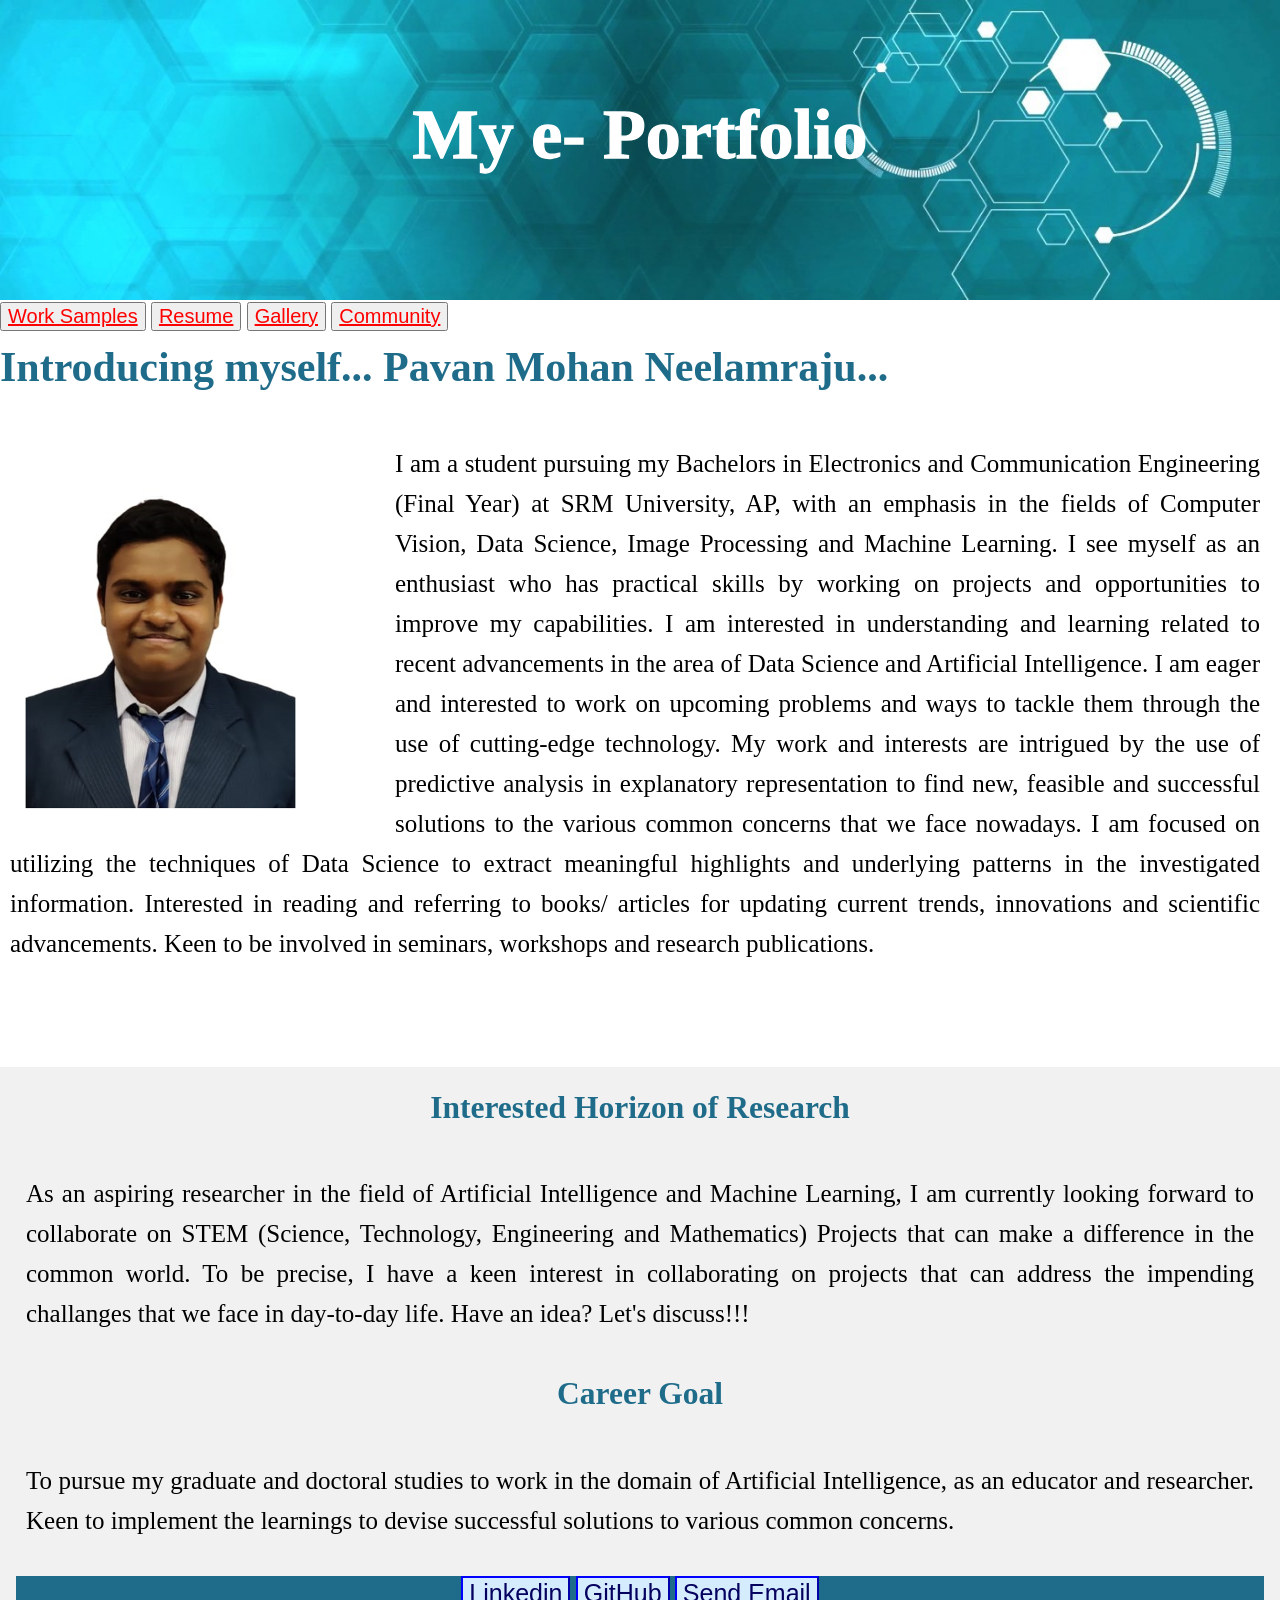
==== index.html @ 048e9ff7 "Add files via upload" ====
<!DOCTYPE html>
<html lang="en">

<head>
    <meta charset="UTF-8">
    <meta http-equiv="X-UA-Compatible" content="IE=edge">
    <meta name="viewport" content="width=device-width, initial-scale=1.0">
    <link rel="stylesheet" href="style.css">
    <title>Home</title>
    <style>
        .float-image{

            float: right;
            margin-left: 20px;
            margin-bottom: 25px;
            padding: 2px;     
            width: 15%;       
        }
    </style>
    
</head>

<body>
    <header>
        <div class="continuous">
            <img src="/images/front.webp" alt="Snow" style=" width: 100%; height: 300px;">
            <div class="text-block">
                <div class="xyz">
                <h1 data-text="My e- Portfolio"style="font-size: 70px; color: white;">My e- Portfolio</h1>
            </div>
            </div>
        </div>
       
            <button>
                <span style="color: seashell;">
                <a href="page2.html" style="color: red; font-size: 20px;">Work Samples</a>
            </span>
            </button>
            <button>
                <span style="color: seashell;">
                    <a href="page3.html" style="color: red; font-size: 20px;">Resume</a>
                </span>
            </button>
            <button>
                <span style="color: seashell;">
                    <a href="page4.html" style="color: red; font-size: 20px;">Gallery</a>
                </span>
            </button>
            <button>
                <span style="color: seashell;">
                    <a href="page5.html" style="color: red; font-size: 20px;">Community</a>
                </span>
            </button>
    </header>
    <!DOCTYPE html>
    <html>
    <head>
    <meta name="viewport" content="width=device-width, initial-scale=1">
    <!DOCTYPE html>
    <html>
    <head>

    <style>
        body {
        margin: 0px;
        text-align: left;
        }
    
        h1 {
        color: rgb(31, 108, 138);
        }
    
        img {
        float: left;
        margin: 0px;
        }
    
        p {
        text-align: justify;
        font-size: 25px;
        padding: 10px
        }
    </style>
    </head>
    <body>
    <h1>Introducing myself... Pavan Mohan Neelamraju...</h1>

    <br>
 
    <div class="square" style="margin-right: 10px;">
        <div>
        <img src=
    "images/Screenshot (419).png" width="395"
    height="395" HSPACE="50"
            alt="Pavan Mohan">
        </div>
        
    <p style="text-align: justify; ">
        I am a student pursuing my Bachelors in Electronics and Communication Engineering (Final Year) at SRM University, AP, with an emphasis in the fields of Computer Vision, Data Science, Image Processing and Machine Learning. I see myself as an enthusiast who has practical skills by working on projects and opportunities to improve my capabilities. I am interested in understanding and learning related to recent advancements in the area of Data Science and Artificial Intelligence. I am eager and interested to work on upcoming problems and ways to tackle them through the use of cutting-edge technology.

        My work and interests are intrigued by the use of predictive analysis in explanatory representation to find new, feasible and successful solutions to the various common concerns that we face nowadays. I am focused on utilizing the techniques of Data Science to extract meaningful highlights and underlying patterns in the investigated information. Interested in reading and referring to books/ articles for updating current trends, innovations and scientific advancements. Keen to be involved in seminars, workshops and research publications.
        </p>
    
    </div>
    </body>
    </html>
        
</main>

<br>
<br>


    <footer class='card'>

        <div class="card-body">

            <h2 style="color: rgb(31, 108, 138); font-weight:700">Interested Horizon of Research</h2>
          <p> As an aspiring researcher in the field of Artificial Intelligence and Machine Learning, I am currently looking forward to collaborate on STEM (Science, Technology, Engineering and Mathematics) Projects that can make a difference in the common world. To be precise, I have a keen interest in collaborating on projects that can address the impending challanges that we face in day-to-day life. Have an idea? Let's discuss!!!</p>
        
        
          </div>

          <div class="card-body" >

            <h2 style="color: rgb(31, 108, 138); font-weight:700">Career Goal</h2>
          <p style="color: rgb(0, 0, 0); "> To pursue my graduate and doctoral studies to work in the domain of Artificial Intelligence, as an educator and researcher. Keen to implement the learnings to devise successful solutions to various common concerns.</p>
        
        
          </div>

        <section>
            <div class="last">
                <div class="buttons">
                    <button style="background: rgb(213, 236, 255);font-size: 25px; border-color: blue">
                        <a href = "https://www.linkedin.com/in/npm/" target="_blank" style="color: rgb(6, 0, 95); font-size: 25px; ">Linkedin</a>
                    </button>
                    <button style="background: rgb(213, 236, 255);font-size: 25px; border-color: blue">
                        <a href = "https://github.com/PavanMohanN" target="_blank" style="color: rgb(6, 0, 95); font-size: 25px;" >GitHub</a>
                    </button>
                    <button style="background: rgb(213, 236, 255);font-size: 25px; border-color: blue">
                        <a href = "mailto: npavanmohan3@gmail.com" style="color: rgb(6, 0, 95); font-size: 25px;">Send Email</a>
                    </button>
                
            </div>
          </section>
      
    </div>
    </footer>
</body>

</html>
---- style.css ----
.description-container
{
    max-width: 1400px;
    margin: 40px auto 20px;
    margin-top: 100px;
    margin-bottom: 45px;
}


.description-container .floating-image.right
{
    float: right;
    margin-left: 100px;
    margin-bottom: 240px;
}

.a{
margin-top: 45px;
background-color: rgb(255, 255, 255);
margin-bottom: 30px;
position: relative;
}



.buttons {
    width:100%;
    text-align:center;
   }
   .buttons > div {
    width: calc(100% / 6);  
    display: inline-block;
    vertical-align: top;   
    border:1px solid red;
    text-align:justify;
    margin:10%;    
    padding:20px;
   }

   .continous {
    position:absolute;
  }



  .xyz
  {
    position: absolute;
    top: 15%;
    left: 50%;
    transform: translate(-50%, -50%);
    color: rgb(11, 0, 110);
    -webkit-text-stroke: 0.1vw;
  }

.name {
  background-color: rgb(255, 255, 255);
  display: flex;
  height: 100%;
  width: 100%;
  padding: 1rem;
  justify-content: center;
  align-items: center;
}

.name {
  
  text-shadow: 4px 4px 0px #c0bebe;
  mix-blend-mode: screen;
  animation: fadeIn 2.5s linear forwards;
}

@keyframes fadeIn {
    0% {
        opacity: 0
    }

    100% {
        opacity: 1;
    }
}


.last{
  background-color: rgb(31, 108, 138);
}

:root {
    --clr-primary-200: rgba(0, 134, 187, 0.938);
    --clr-primary-400: white;
  
    --clr-neutral-100: #fff;
    --clr-neutral-900: #222c2a;
  
 
  }

    *,
  *::before,
  *::after {
    box-sizing: border-box;
  }

  body {
  
    font-weight: 400;
    font-size: 1.3125rem;
    line-height: 1.6;
    background-image: url("abc");
  }

  body,
  h1,
  h2,
  h3,
  p {
    margin: 0;
  }

  h2,
  h3,
  p {
    margin-bottom: 1em;
  }

  img {
    display: block;
    max-width: 100%;
  }
  .text-center {
    text-align: center;
  }

  .container {
    margin-inline: auto;
    width: min(90%, 70.5rem);
  }
  .split {
    display: flex;
    flex-direction: column;
  }

  @media (min-width: 40em) {
    .split {
      flex-direction: row;
    }
  
    .split > * {
      flex-basis: 100%;
    }
  
    .split > * + * {
      margin-left: 2em;
    }
  }

  .container--narrow {
    max-width: 34rem;
  }

  .card {
    box-shadow: 10 4px 8px 0px rgba(0, 0, 0, 0.2); /* this adds the "card" effect */
    padding: 16px;
    text-align: center;
    background-color: #f1f1f1;
  }
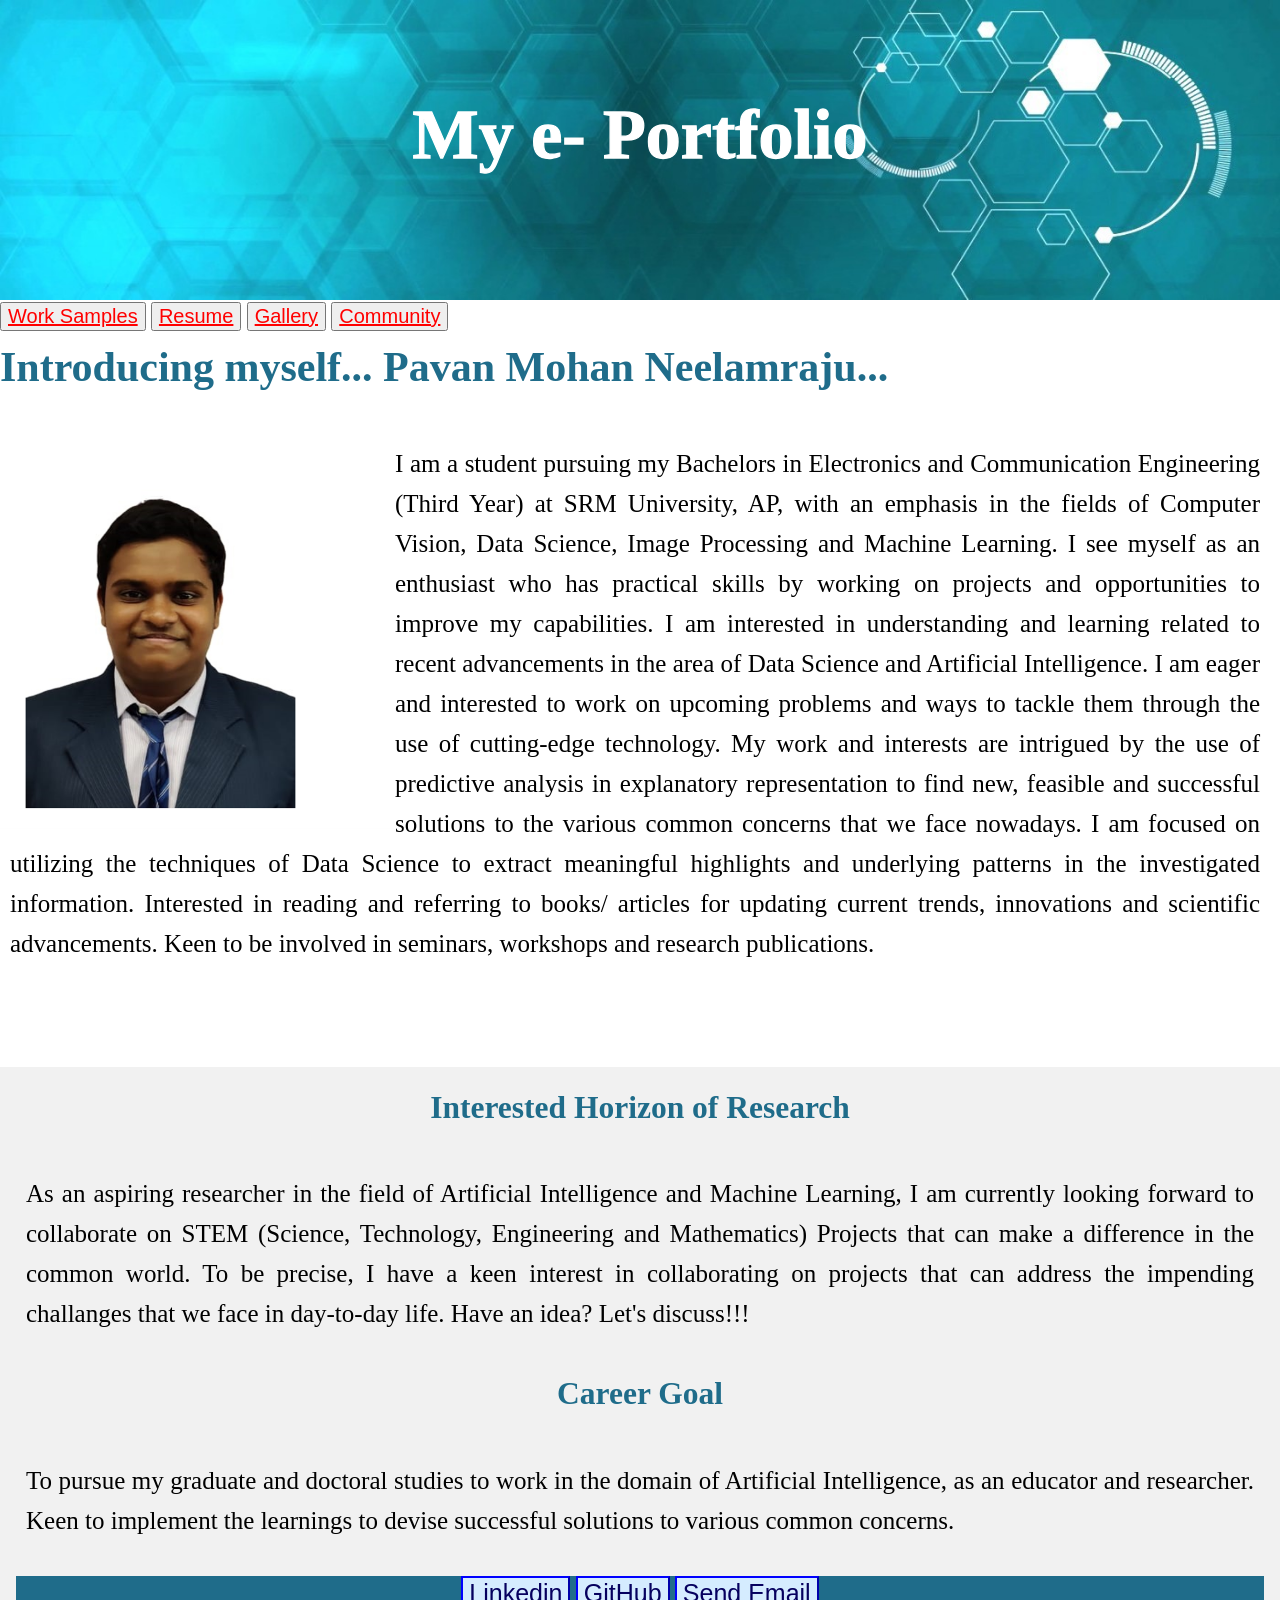
==== commit 8534af83: "Update index.html" ====
--- a/index.html
+++ b/index.html
@@ -96,7 +96,7 @@
         </div>
         
     <p style="text-align: justify; ">
-        I am a student pursuing my Bachelors in Electronics and Communication Engineering (Final Year) at SRM University, AP, with an emphasis in the fields of Computer Vision, Data Science, Image Processing and Machine Learning. I see myself as an enthusiast who has practical skills by working on projects and opportunities to improve my capabilities. I am interested in understanding and learning related to recent advancements in the area of Data Science and Artificial Intelligence. I am eager and interested to work on upcoming problems and ways to tackle them through the use of cutting-edge technology.
+        I am a student pursuing my Bachelors in Electronics and Communication Engineering (Third Year) at SRM University, AP, with an emphasis in the fields of Computer Vision, Data Science, Image Processing and Machine Learning. I see myself as an enthusiast who has practical skills by working on projects and opportunities to improve my capabilities. I am interested in understanding and learning related to recent advancements in the area of Data Science and Artificial Intelligence. I am eager and interested to work on upcoming problems and ways to tackle them through the use of cutting-edge technology.
 
         My work and interests are intrigued by the use of predictive analysis in explanatory representation to find new, feasible and successful solutions to the various common concerns that we face nowadays. I am focused on utilizing the techniques of Data Science to extract meaningful highlights and underlying patterns in the investigated information. Interested in reading and referring to books/ articles for updating current trends, innovations and scientific advancements. Keen to be involved in seminars, workshops and research publications.
         </p>
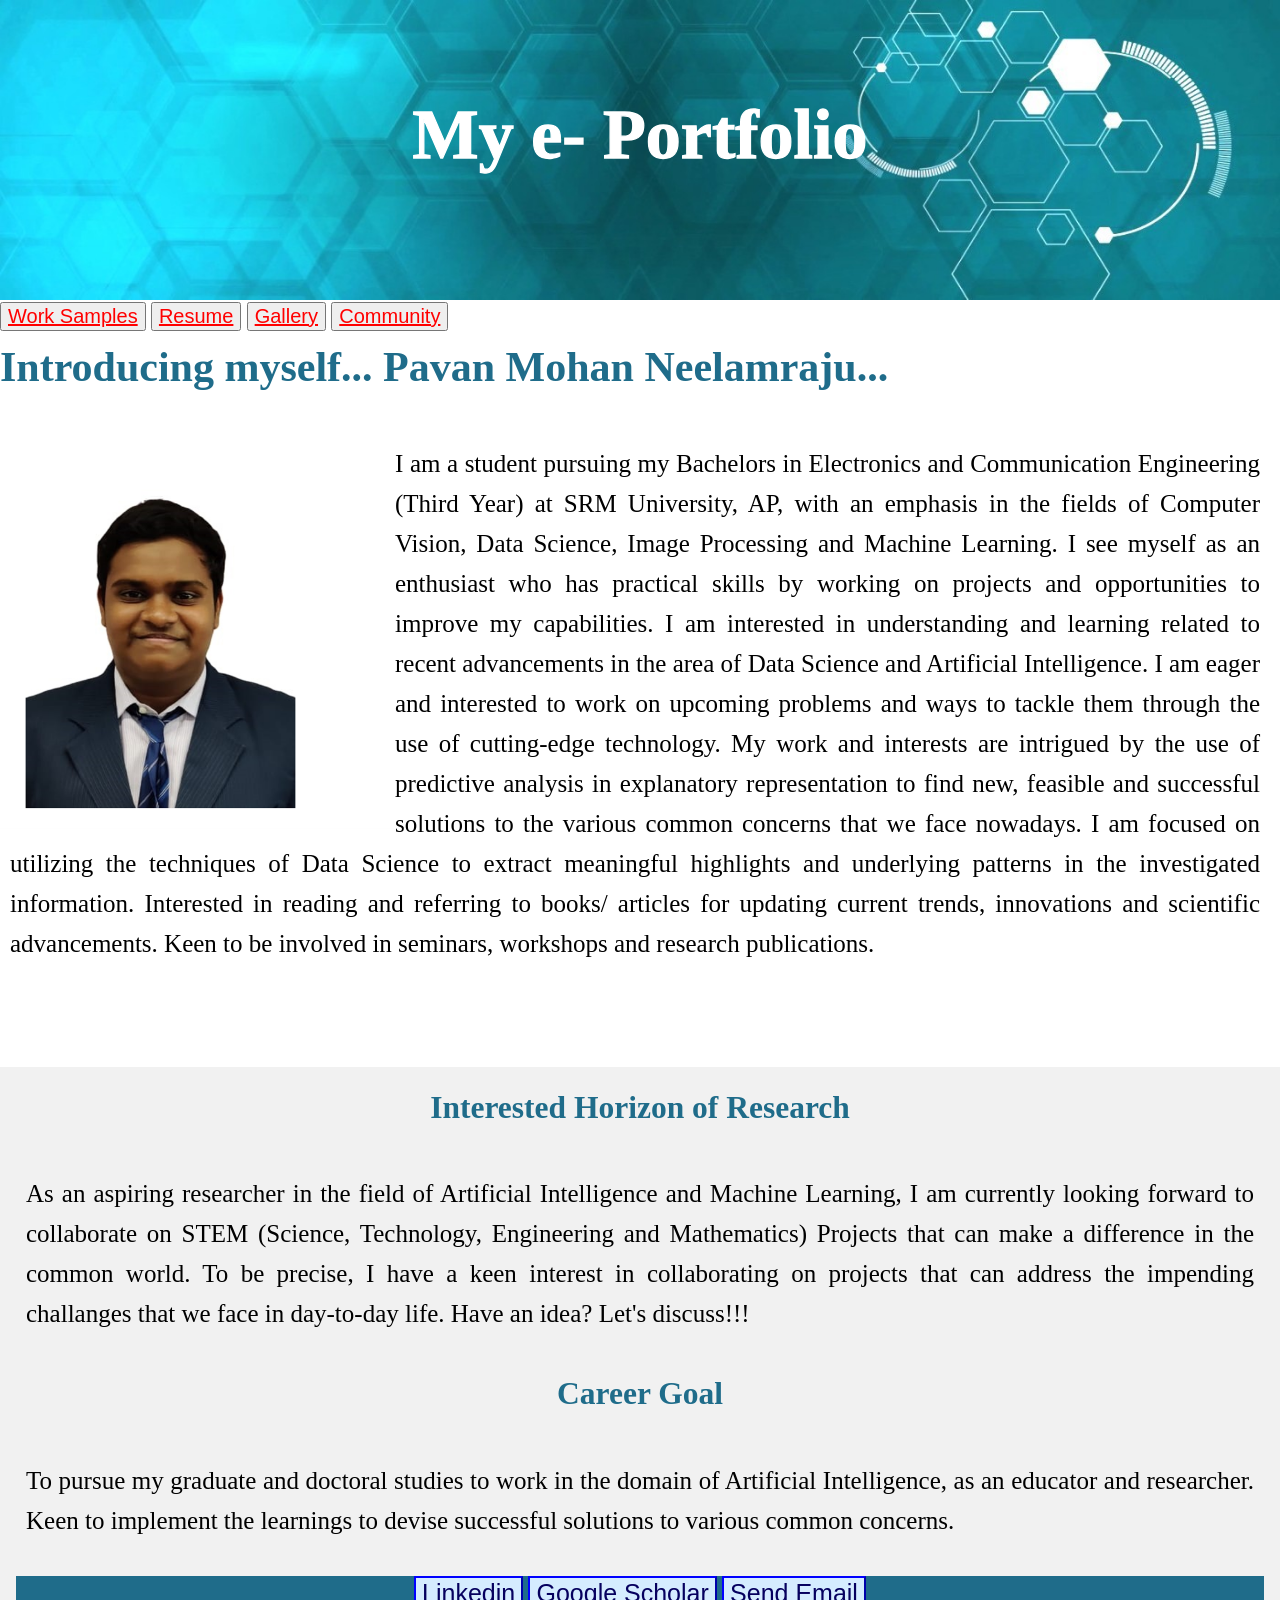
==== commit 2f1b42b0: "Update index.html" ====
--- a/index.html
+++ b/index.html
@@ -136,7 +136,7 @@
                         <a href = "https://www.linkedin.com/in/npm/" target="_blank" style="color: rgb(6, 0, 95); font-size: 25px; ">Linkedin</a>
                     </button>
                     <button style="background: rgb(213, 236, 255);font-size: 25px; border-color: blue">
-                        <a href = "https://github.com/PavanMohanN" target="_blank" style="color: rgb(6, 0, 95); font-size: 25px;" >GitHub</a>
+                        <a href = "https://scholar.google.com/citations?user=yuekgfEAAAAJ&hl=en" target="_blank" style="color: rgb(6, 0, 95); font-size: 25px;" >Google Scholar</a>
                     </button>
                     <button style="background: rgb(213, 236, 255);font-size: 25px; border-color: blue">
                         <a href = "mailto: npavanmohan3@gmail.com" style="color: rgb(6, 0, 95); font-size: 25px;">Send Email</a>
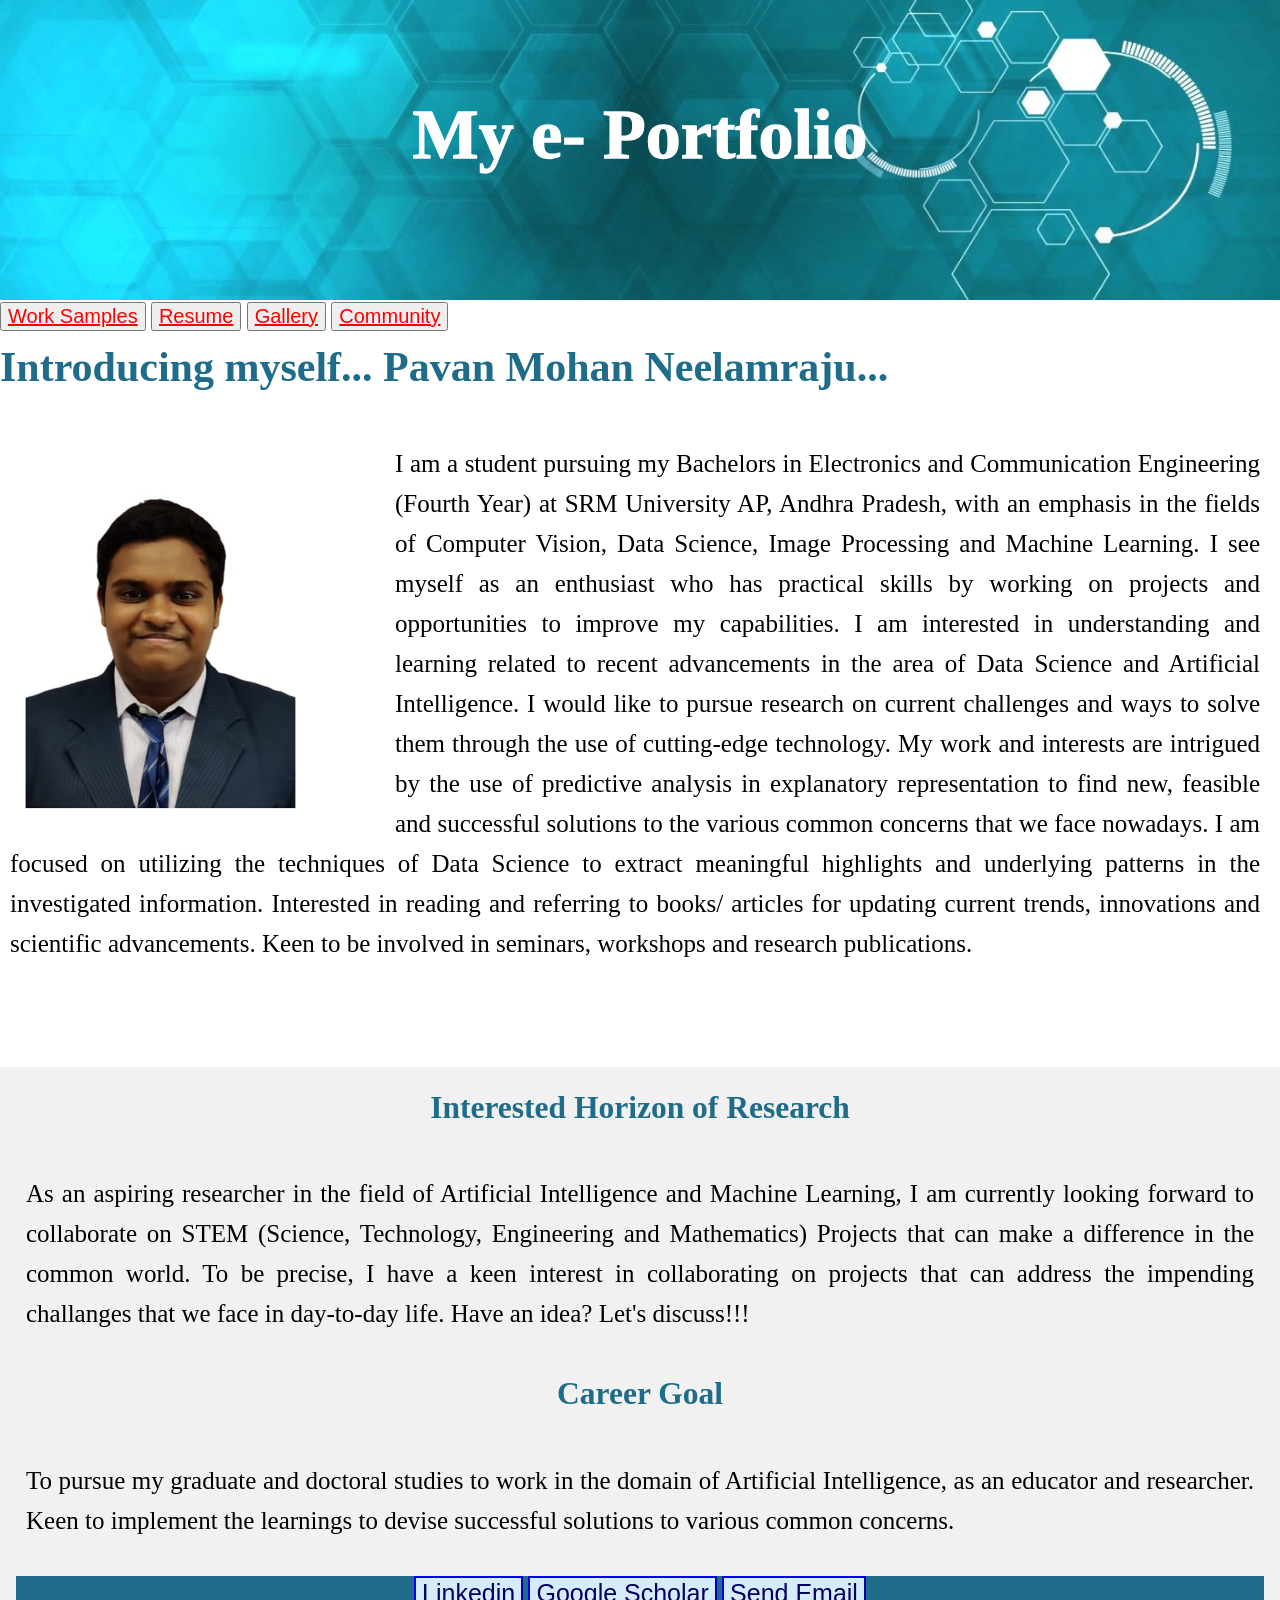
==== commit d9a190f0: "Update index.html" ====
--- a/index.html
+++ b/index.html
@@ -96,9 +96,7 @@
         </div>
         
     <p style="text-align: justify; ">
-        I am a student pursuing my Bachelors in Electronics and Communication Engineering (Third Year) at SRM University, AP, with an emphasis in the fields of Computer Vision, Data Science, Image Processing and Machine Learning. I see myself as an enthusiast who has practical skills by working on projects and opportunities to improve my capabilities. I am interested in understanding and learning related to recent advancements in the area of Data Science and Artificial Intelligence. I am eager and interested to work on upcoming problems and ways to tackle them through the use of cutting-edge technology.
-
-        My work and interests are intrigued by the use of predictive analysis in explanatory representation to find new, feasible and successful solutions to the various common concerns that we face nowadays. I am focused on utilizing the techniques of Data Science to extract meaningful highlights and underlying patterns in the investigated information. Interested in reading and referring to books/ articles for updating current trends, innovations and scientific advancements. Keen to be involved in seminars, workshops and research publications.
+        I am a student pursuing my Bachelors in Electronics and Communication Engineering (Fourth Year) at SRM University AP, Andhra Pradesh, with an emphasis in the fields of Computer Vision, Data Science, Image Processing and Machine Learning. I see myself as an enthusiast who has practical skills by working on projects and opportunities to improve my capabilities. I am interested in understanding and learning related to recent advancements in the area of Data Science and Artificial Intelligence. I would like to pursue research on current challenges and ways to solve them through the use of cutting-edge technology. My work and interests are intrigued by the use of predictive analysis in explanatory representation to find new, feasible and successful solutions to the various common concerns that we face nowadays. I am focused on utilizing the techniques of Data Science to extract meaningful highlights and underlying patterns in the investigated information. Interested in reading and referring to books/ articles for updating current trends, innovations and scientific advancements. Keen to be involved in seminars, workshops and research publications.
         </p>
     
     </div>
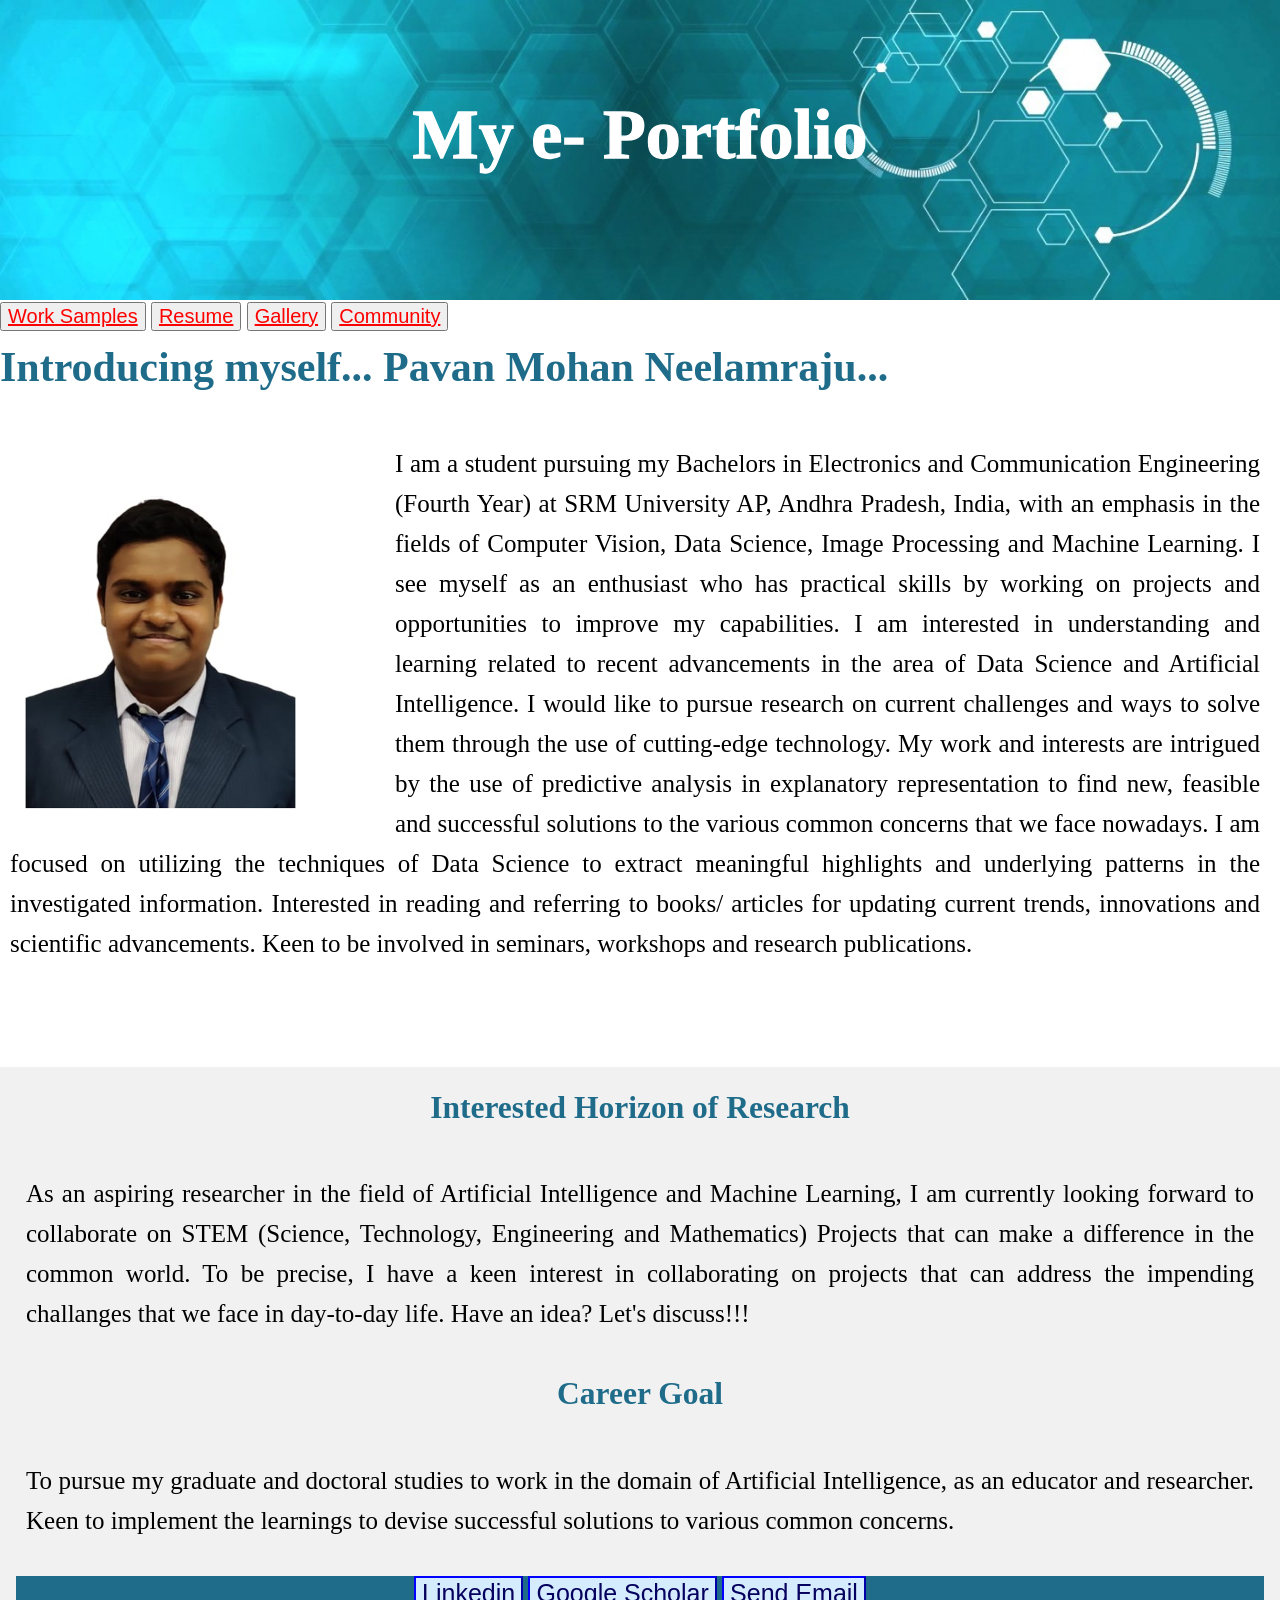
==== commit 042680aa: "Update index.html" ====
--- a/index.html
+++ b/index.html
@@ -96,7 +96,7 @@
         </div>
         
     <p style="text-align: justify; ">
-        I am a student pursuing my Bachelors in Electronics and Communication Engineering (Fourth Year) at SRM University AP, Andhra Pradesh, with an emphasis in the fields of Computer Vision, Data Science, Image Processing and Machine Learning. I see myself as an enthusiast who has practical skills by working on projects and opportunities to improve my capabilities. I am interested in understanding and learning related to recent advancements in the area of Data Science and Artificial Intelligence. I would like to pursue research on current challenges and ways to solve them through the use of cutting-edge technology. My work and interests are intrigued by the use of predictive analysis in explanatory representation to find new, feasible and successful solutions to the various common concerns that we face nowadays. I am focused on utilizing the techniques of Data Science to extract meaningful highlights and underlying patterns in the investigated information. Interested in reading and referring to books/ articles for updating current trends, innovations and scientific advancements. Keen to be involved in seminars, workshops and research publications.
+        I am a student pursuing my Bachelors in Electronics and Communication Engineering (Fourth Year) at SRM University AP, Andhra Pradesh, India, with an emphasis in the fields of Computer Vision, Data Science, Image Processing and Machine Learning. I see myself as an enthusiast who has practical skills by working on projects and opportunities to improve my capabilities. I am interested in understanding and learning related to recent advancements in the area of Data Science and Artificial Intelligence. I would like to pursue research on current challenges and ways to solve them through the use of cutting-edge technology. My work and interests are intrigued by the use of predictive analysis in explanatory representation to find new, feasible and successful solutions to the various common concerns that we face nowadays. I am focused on utilizing the techniques of Data Science to extract meaningful highlights and underlying patterns in the investigated information. Interested in reading and referring to books/ articles for updating current trends, innovations and scientific advancements. Keen to be involved in seminars, workshops and research publications.
         </p>
     
     </div>
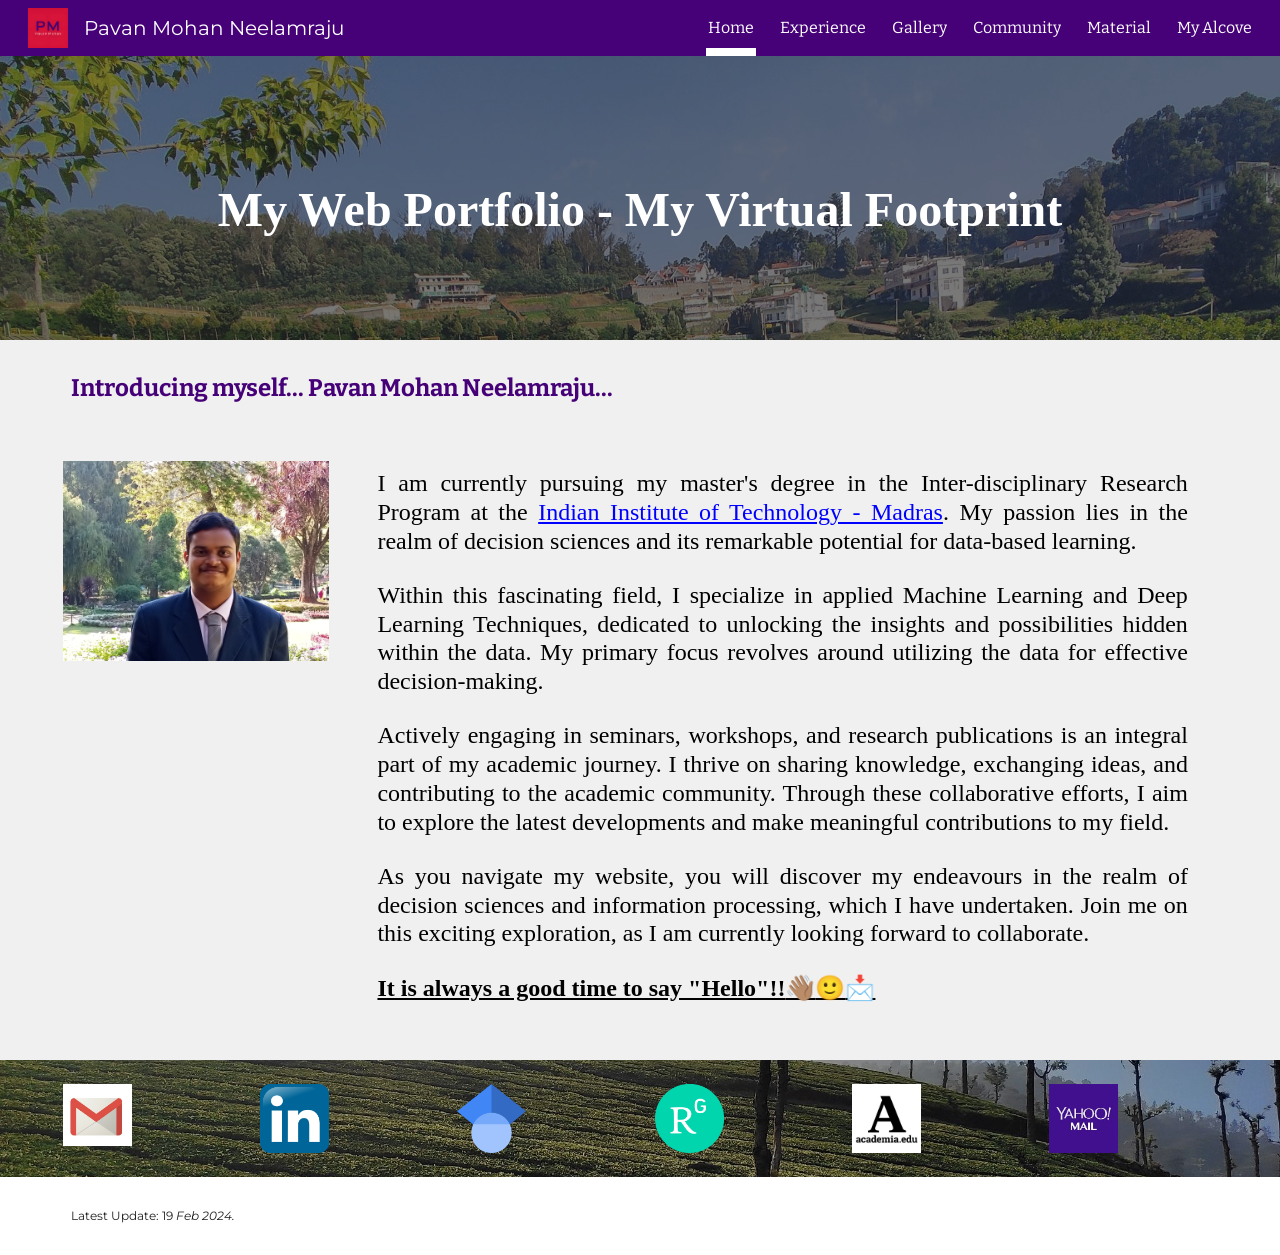
==== commit a1f909d4: "Add files via upload" ====
--- a/index.html
+++ b/index.html
@@ -1,150 +1,1128 @@
-<!DOCTYPE html>
-<html lang="en">
-
-<head>
-    <meta charset="UTF-8">
-    <meta http-equiv="X-UA-Compatible" content="IE=edge">
-    <meta name="viewport" content="width=device-width, initial-scale=1.0">
-    <link rel="stylesheet" href="style.css">
-    <title>Home</title>
-    <style>
-        .float-image{
-
-            float: right;
-            margin-left: 20px;
-            margin-bottom: 25px;
-            padding: 2px;     
-            width: 15%;       
-        }
-    </style>
-    
-</head>
-
-<body>
-    <header>
-        <div class="continuous">
-            <img src="/images/front.webp" alt="Snow" style=" width: 100%; height: 300px;">
-            <div class="text-block">
-                <div class="xyz">
-                <h1 data-text="My e- Portfolio"style="font-size: 70px; color: white;">My e- Portfolio</h1>
-            </div>
-            </div>
-        </div>
-       
-            <button>
-                <span style="color: seashell;">
-                <a href="page2.html" style="color: red; font-size: 20px;">Work Samples</a>
-            </span>
-            </button>
-            <button>
-                <span style="color: seashell;">
-                    <a href="page3.html" style="color: red; font-size: 20px;">Resume</a>
-                </span>
-            </button>
-            <button>
-                <span style="color: seashell;">
-                    <a href="page4.html" style="color: red; font-size: 20px;">Gallery</a>
-                </span>
-            </button>
-            <button>
-                <span style="color: seashell;">
-                    <a href="page5.html" style="color: red; font-size: 20px;">Community</a>
-                </span>
-            </button>
-    </header>
-    <!DOCTYPE html>
-    <html>
-    <head>
-    <meta name="viewport" content="width=device-width, initial-scale=1">
-    <!DOCTYPE html>
-    <html>
-    <head>
-
-    <style>
-        body {
-        margin: 0px;
-        text-align: left;
-        }
-    
-        h1 {
-        color: rgb(31, 108, 138);
-        }
-    
-        img {
-        float: left;
-        margin: 0px;
-        }
-    
-        p {
-        text-align: justify;
-        font-size: 25px;
-        padding: 10px
-        }
-    </style>
-    </head>
-    <body>
-    <h1>Introducing myself... Pavan Mohan Neelamraju...</h1>
-
-    <br>
- 
-    <div class="square" style="margin-right: 10px;">
-        <div>
-        <img src=
-    "images/Screenshot (419).png" width="395"
-    height="395" HSPACE="50"
-            alt="Pavan Mohan">
-        </div>
-        
-    <p style="text-align: justify; ">
-        I am a student pursuing my Bachelors in Electronics and Communication Engineering (Fourth Year) at SRM University AP, Andhra Pradesh, India, with an emphasis in the fields of Computer Vision, Data Science, Image Processing and Machine Learning. I see myself as an enthusiast who has practical skills by working on projects and opportunities to improve my capabilities. I am interested in understanding and learning related to recent advancements in the area of Data Science and Artificial Intelligence. I would like to pursue research on current challenges and ways to solve them through the use of cutting-edge technology. My work and interests are intrigued by the use of predictive analysis in explanatory representation to find new, feasible and successful solutions to the various common concerns that we face nowadays. I am focused on utilizing the techniques of Data Science to extract meaningful highlights and underlying patterns in the investigated information. Interested in reading and referring to books/ articles for updating current trends, innovations and scientific advancements. Keen to be involved in seminars, workshops and research publications.
-        </p>
-    
-    </div>
-    </body>
-    </html>
-        
-</main>
-
-<br>
-<br>
-
-
-    <footer class='card'>
-
-        <div class="card-body">
-
-            <h2 style="color: rgb(31, 108, 138); font-weight:700">Interested Horizon of Research</h2>
-          <p> As an aspiring researcher in the field of Artificial Intelligence and Machine Learning, I am currently looking forward to collaborate on STEM (Science, Technology, Engineering and Mathematics) Projects that can make a difference in the common world. To be precise, I have a keen interest in collaborating on projects that can address the impending challanges that we face in day-to-day life. Have an idea? Let's discuss!!!</p>
-        
-        
-          </div>
-
-          <div class="card-body" >
-
-            <h2 style="color: rgb(31, 108, 138); font-weight:700">Career Goal</h2>
-          <p style="color: rgb(0, 0, 0); "> To pursue my graduate and doctoral studies to work in the domain of Artificial Intelligence, as an educator and researcher. Keen to implement the learnings to devise successful solutions to various common concerns.</p>
-        
-        
-          </div>
-
-        <section>
-            <div class="last">
-                <div class="buttons">
-                    <button style="background: rgb(213, 236, 255);font-size: 25px; border-color: blue">
-                        <a href = "https://www.linkedin.com/in/npm/" target="_blank" style="color: rgb(6, 0, 95); font-size: 25px; ">Linkedin</a>
-                    </button>
-                    <button style="background: rgb(213, 236, 255);font-size: 25px; border-color: blue">
-                        <a href = "https://scholar.google.com/citations?user=yuekgfEAAAAJ&hl=en" target="_blank" style="color: rgb(6, 0, 95); font-size: 25px;" >Google Scholar</a>
-                    </button>
-                    <button style="background: rgb(213, 236, 255);font-size: 25px; border-color: blue">
-                        <a href = "mailto: npavanmohan3@gmail.com" style="color: rgb(6, 0, 95); font-size: 25px;">Send Email</a>
-                    </button>
-                
-            </div>
-          </section>
-      
-    </div>
-    </footer>
-</body>
-
-</html>
+<!DOCTYPE html><html lang="en"><head><meta charset="utf-8"><script nonce="Rf2qhZX3-o5tA7svXfEI5Q">var DOCS_timing={}; DOCS_timing['sl']=new Date().getTime();</script><script nonce="Rf2qhZX3-o5tA7svXfEI5Q">function _DumpException(e) {throw e;}</script><script nonce="Rf2qhZX3-o5tA7svXfEI5Q">_docs_flag_initialData={"docs-ails":"docs_cold","docs-fwds":"docs_nf","docs-crs":"docs_crs_nfd","docs-cp-tp":1,"docs-fe-re":3,"docs-fl":1,"docs-l1lc":7,"docs-l1lm":"unknown","docs-l2lc":7,"docs-l2lm":"unknown","docs-l2t":0,"docs-lsd":4,"docs-orl":9,"docs-shdn":1,"docs-tfh":"","docs-eett":true,"info_params":{"token":"AHL0AtIT7hk-Hzw3G25s-nq5Fk0klacQbg:1708261699354"},"docs-earwdm":false,"docs-ebuwdwm":false,"docs-ecsdwm":false,"docs-edceidwm":false,"docs-eecdwm":false,"docs-eeegrsdm":false,"docs-eecpdm":false,"docs-easdwm":false,"docs-eadwm":false,"docs-eapdwm":false,"docs-bbmdwm":true,"docs-ecdw":false,"docs-ecddwm":false,"docs-ecsdw":false,"docs-edddm":false,"docs-edatadm":false,"docs-edwewm":false,"docs-enecdwm":false,"docs-eedwdwm":false,"docs-eedawm":false,"docs-efewdm":false,"docs-efwm":false,"docs-egfdwm":false,"docs-egdwm":false,"docs-ehldrdm":true,"docs-eicdwm":false,"docs-eidw":false,"docs-emadwm":false,"docs-enpdwm":false,"docs-ensdwm":false,"docs-wiz-endm":false,"docs-eodwm":false,"docs-eppdm":false,"docs-wiz-epdwm":false,"docs-epdwm":false,"docs-erddm":false,"docs-edsedw":false,"docs-esdodwm":false,"docs-esidm":false,"docs-esdwm":false,"docs-esfdm":true,"docs-euddwm":false,"docs-eedm":true,"docs-eipdwm":false,"docs-eoiidwm":false,"docs-eubcdwm":false,"docs-erfdwm":false,"uls":"{\"langs\":[\"en_IN\"],\"itcs\":[],\"override\":\"\",\"selected\":\"\",\"activated\":false}","customer_type":"ND","scotty_upload_url":"/upload/sites/resumable","docs-net-udmi":500000,"docs-net-udpt":40000,"docs-net-udur":"/upload/blob/sites","docs-net-usud":true,"docs-obsImUrl":"https://ssl.gstatic.com/docs/common/netcheck.gif","docs-text-ewf":true,"docs-wfsl":["ca","da","de","en","es","fi","fr","it","nl","no","pt","sv"],"docs-efrsde":true,"docs-efpsf":true,"docs-edfn":true,"docs-efpsp":true,"docs-ecuach":false,"docs-cclt":2033,"docs-ecci":true,"docs-esi":false,"docs-cei":{"i":[49644023,71260350,71178680,71382646,5707711,50606355,71401153,5796473,50492350,5743124,5737800,70979410,71624114,5767851,5735806,5770435,71483995,5748029,5774347,49979666,49926261,49453045,49769345,71238954,5746992,71152133,14101502,71528605,71881299,5751766,5706832,49833470,71733783,71346960,5765551,71659821,5706836,71330601,50515335,71632264,71671626,71035308,71407393,49842863,49822929,50335897,50529111,71057297,49622831,50360148,71902351,71197834,71614040,5796151,5737254,49824163,49623181,5724153,50360904,5755096,71531295,50580252,71689868,5784947,5764268,49823172,71471149,71123572,71273597,71600925,5784967,5777194,49924714,5703839,71625588,14101510,71230233,71301338,71960548,49624080,71008281,71085249,5734412,5773678,49512373,71471882,5753329,5738529,71573878,71038263,5752694,5766777,50266230,50082748,49372443,5791299,5791782,71530091,5754229,71558037,71079092,14101534,50221728,49376337,5740814,5776517,71548149,49375322,49378889,71679488,71533377,50390155,71102132,50533184,49451559,50273536,5774852,5792684,94339809,71289154,5758823,5762259,5704621,5760348,49472071,14101306,5747261,48966122,5797291,50337652,49839579,50166959,5783801,71185178,71151640,71286029,50520321],"cf":{"enable_homescreen_priority_docs":[null,0],"enable_homescreen_priority_docs_promo":[null,0],"enable_homescreen_action_items_structured_query":[null,0]}},"docs-api-keys":{},"buildLabel":"editors.sites-frontend_20240206.01_p3","docs-show_debug_info":false,"ondlburl":"//docs.google.com","drive_url":"//drive.google.com","app_url":"https://sites.google.com/","docs-itrf":false,"docs-gsmd":"","docs-icdmt":["image/png","image/jpeg"],"docs-mip":50000000,"docs-mif":1000,"docs-msid":32767,"docs-emid":false,"docs-mib":50000000,"docs-mid":2048,"docs-rid":1024,"docs-sup":"","docs-seu":"https://sites.google.com/d/1wdvBSNeLGzsOdI31ZhMOWG232e50Nqmv/edit","docs-crp":"/d/1wdvBSNeLGzsOdI31ZhMOWG232e50Nqmv/p/17yb2SpyWXl0Hg6kI1glevukGW0IVVxxq/takeout","docs-crq":"siteRevision\u003d13770\u0026pageRevision\u003d13770\u0026token\u003dAMtcWDN7wo83X7DyFrRMAVBiWj0u_lIBPngBFLn22xmIF4hJh9OwVHICT5l13kwVR69dtPg0IWYFxkHxYQkwpYaa2C5cjK0KaLCn4NeveKmwtGPKYKoZa05B1KmjkpJj4Pz25JZ6GftD1GI%3D\u0026isHead\u003dtrue\u0026placeAllImagesInSiteDir\u003dfalse","docs-ucd":"docs.usercontent.google.com","docs-uptc":["lsrp","noreplica","tam","ntd","ths","ouid","ca","sh","sle","dl","hi","hi_ext","usp","urp","utm_source","utm_medium","utm_campaign","utm_term","utm_content"],"docs-doddn":"","docs-uddn":"","docs-cwsd":"","docs-eygl":true,"docs-spdy":false,"xdbcfAllowHostNamePrefix":true,"xdbcfAllowXpc":false,"docs-dbctc":false,"docs-ebctcio":false,"docs-ecid":false,"docs-iror":true,"docs-epq":false,"docs-tst":"","docs-ilbefsd":false,"docs-lbefm":0,"docs-lbesty":0,"docs-thtea":false,"docs-tdc":"[{\"id\":\"0:Basics\",\"name\":\"Basics\",\"deletedIds\":[]},{\"id\":\"0:Brochures\",\"name\":\"Brochures \\u0026 newsletters\",\"deletedIds\":[]},{\"id\":\"0:Calendars\",\"name\":\"Calendars \\u0026 schedules\",\"deletedIds\":[]},{\"id\":\"0:Business\",\"name\":\"Contracts, onboarding, and other forms\",\"deletedIds\":[]},{\"id\":\"0:Finance\",\"name\":\"Finance \\u0026 accounting\",\"deletedIds\":[]},{\"id\":\"0:Letters\",\"name\":\"Letters\",\"deletedIds\":[]},{\"id\":\"0:Reports\",\"name\":\"Reports \\u0026 proposals\",\"deletedIds\":[]},{\"id\":\"0:Planners\",\"name\":\"Trackers\",\"deletedIds\":[]},{\"id\":\"Unparented\",\"name\":\"Uncategorized\",\"deletedIds\":[\"0:NoTemplateCategories\"]}]","docs-ttt":0,"docs-tcdtc":"[]","docs-mtdl":500,"docs-ividtg":false,"docs-tdcp":0,"docs-tdvc":false,"docs-tmbp":false,"docs-hetsdiaow":false,"docs-edt":true,"docs-tintd":false,"docs-tafl":true,"docs-erdiiv":false,"docs-eqspdc":false,"docs-acap":["docs.security.access_capabilities",1,1,1,1,1,1,1,1,1,1,1,1,1,1,1,0,1,1,1,0,0,0,1,0],"docs-ci":"1wdvBSNeLGzsOdI31ZhMOWG232e50Nqmv","docs-eccfs":false,"docs-eefufd":false,"docs-eco":false,"docs-ndt":"Untitled site","docs-plu":"//ssl.gstatic.com/docs/common/product/sites_lockup2.png","docs-plwtu":"//ssl.gstatic.com/docs/common/product/sites_app_icon1.png","docs-prn":"Google Sites","docs-een":false,"docos-enmafo":true,"docs-as":"","docs-etdimo":false,"docs-mdck":"","docs-eccbs":false,"docs-rlmp":true,"docs-mmpt":9000,"docs-erd":false,"docs-ensb":false,"docs-ddts":false,"docs-uootuns":false,"docs-amawso":false,"docs-ofmpp":false,"docs-anlpfdo":false,"docs-eslars":true,"docs-ems":"SHARE_SUBMENU","docs-phe":"","docs-glu":"","docs-wsu":"","docs-wsup":"","docs-sccfo":"PROD","docs-fse":"","docs-pid":"115705963490493814289","docs-eedmlf":false,"docs-ricocpb":false,"docs-rdowr":false,"docs-effnp":false,"docs-cttmtbr":0,"docs-eaaswoc":false,"docs-edlo":false,"docs-cttmteq":0,"docos-edces":false,"docs-dec":false,"docs-eiasrpu":false,"docs-ectt":false,"docs-ebbouf":false,"docs-ecgd":false,"docs-dsps":true,"docs-ececs":false,"docs-ecurf":false,"docs-efsii":false,"docs-elcfd":false,"docs-edmitm":false,"docs-enjec":true,"server_time_ms":1708261699376,"gaia_session_id":"","app-bc":"#3f51b5","docs-isb":false,"docs-agdc":false,"docs-anddc":true,"docs-adndldc":false,"docs-dhnap":"sites.google.com","docs-ds":"https","docs-emmda":false,"docs-bncfi":false,"docs-clibs":1,"docs-cirts":20000,"docs-cpeht":"","docs-cide":true,"docs-cn":"","docs-dprfo":false,"docs-ddt":"","docs-dom":false,"docs-eacr":false,"docs-eacw":false,"docs-ecer":false,"docs-ecir":true,"docs-ecssl":false,"docs-ecdh":false,"docs-ecssi":false,"docs-ecped":true,"docs-ecprgba":true,"docs-ecccer":false,"docs-eccc":true,"docs-copy-ecci":false,"docs-edpq":false,"docs-edamc":false,"docs-edomic":false,"docs-eddm":false,"docos-edii":false,"docs-edmsc":false,"docs-edsi":false,"kix-edrat":true,"kix-edratv2":false,"docs-esrli":false,"docs-efnpi":false,"docs-fwd":false,"docs-egsd":false,"docs-ehtabi":false,"docs-eisd":false,"docs-eibu":true,"docs-eibs":true,"docs-eiecr":true,"docs-eisuwt":false,"docs-eir":true,"docs-ejefbwp":false,"docs-eksdm":false,"docs-elds":false,"docs-emp":false,"docs-emcf":true,"docs-emv2":true,"docs-emmu":false,"docs-enpks":false,"docs-eoisuwt":false,"docs-eooii":false,"docs-eomp":false,"docs-epmi":false,"docs-eph":false,"docs-epat":true,"docs-ermcf":false,"docs-ere":false,"docs-erpep":false,"docs-ertms":false,"docs-rolibilc":false,"docs-ersd":false,"docs-esbws":false,"docs-eswwu":false,"docs-esml":true,"docs-ete":false,"docs-etpi":false,"docs-eud":false,"docs-euqbp":false,"docs-eusca":false,"docs-euvss":true,"docs-ewlip":false,"docs-eztci":false,"docs-ezduole":false,"docs-hcwidu":true,"docs-ipmmp":true,"docos-ectc":false,"docs-ipuv":true,"docs-tdd":false,"docs-pmcn":false,"docs-plimif":20.0,"docs-scmdoi":true,"docs-sptm":true,"docs-ssi":false,"docs-eslin":false,"docs-uoci":"","docs-wia":"MORE_ICONS","docs-fsu":"www.google.com/tools/feedback","docs-gth":"","docs-ndsom":[],"docs-dm":"application/vnd.google-apps.drive-sdk.897606708560","docs-sdsom":[],"docs-po":"https://sites.google.com","docs-to":"https://sites.google.com","docs-egit":false,"opmbs":50000000,"opmpd":7071,"opbu":"https://docs.google.com/picker","docs-pe":1,"opru":"https://sites.google.com/relay.html","opdu":true,"ophi":"atari","opst":"","opuci":"","docs-eopiiv2":true,"opsmu":"https://docs.google.com/picker","docs-ehipo":false,"projector_base_url":"//drive.google.com","docs-drk":[],"docs-erkpp":false,"docs-erkfsu":true,"docs-pn":218,"docs-ct":"s","docs-rn":1461068231,"docs-idu":false,"docs-cpv":1,"docs-hecud":false,"docs-heoi":false,"docs-urouih":false,"docs-alu":"https://myaccount.google.com/language","docs-hue":"npavanmohan3@gmail.com","docs-ect":true,"docs-cpks":["[\"3557bc59043ce3a0\",\"AAVFbsH5lnVBkSCOb3Vt+83NashgRukx3ic/42tSfPkOGZQOkIgmf9ggiiTa6S18/ynaC+k7sudk\"]","[\"6f6b042429bc04d9\",\"AK2fzyBYoiMpLQxzu3qDh6/5Y7r53u3cBE1v5TIxOst4JoV17EuctBBUlbM+nYDjiQ09ZnkTAnnQ\"]"],"docs-hasid":"Sites","docs-hdod":"sites.google.com","docs-eflh":false,"docs-ehci":true,"docs-hdck":"AIzaSyCF97XfLoejM9NhWDAZeOcjC6kOEsEmv6A","docs-hucs":true,"docs-hufcm":false,"docs-hunca":false,"docs-cbrs":50,"docs-caru":"https://clients6.google.com","docs-cdru":"https://drivefrontend-pa.clients6.google.com","docs-cbau":"https://drive.google.com","docs-cfru":"https://lh3.google.com","docs-ctak":"AIzaSyAWGrfCCr7albM3lmCc937gx4uIphbpeKQ","docs-cgav":0,"docs-cci":2,"docs-gap":"/drive/v2internal","jobset":"prod","docs-nad":"sites.google.com","docs-epcc":false,"docs-ccwt":80,"docs-ut":0,"docs-sol":true,"docs-dvs":1,"docs-dac":1,"docs-ilbrc":true,"docs-dlpe":false,"docs-eirj":false,"docs-erre":true,"docs-epvh":true,"enable_omnibox":true,"docs-eqam":false,"docs-euaool":false,"docs-eua":false,"docs-uahnt":"","docs-esap":true,"docs-efib":false,"docs-se":false,"docs-eaaw":false,"docs-eecs":false,"docs-emtr":false,"docs-dafjera":false,"docs-daflia":false,"docs-dafgfma":false,"docs-fta-fnrhci":false,"atari-emtpr":false,"atari-ebidm":true,"atari-ebids":true,"atari-edtm":true,"atari-eibrm":false,"atari-ectm":false,"atari-ects":false,"docs-text-elei":false,"docs-text-usc":true,"atari-bae":true,"docs-text-eessmkc":true,"docs-text-emtps":false,"docs-text-etsrdpn":false,"docs-text-etsrds":false,"docs-text-erdfs":false,"docs-text-encps":false,"docs-text-endes":false,"docs-text-escpv":false,"docs-text-ecfs":false,"docs-text-ecis":false,"docs-text-eessips":true,"docs-text-eectfs":false,"docs-text-edctzs":false,"docs-text-eetxpc":false,"docs-text-eetxp":false,"docs-text-lns":false,"docs-text-ertkmcp":true,"docs-text-ettctvs":false,"docs-text-ettts":false,"docs-text-issermps":false,"docs-text-emscts":false,"docs-text-ecgvd":false,"docs-text-esbbs":false,"docs-text-etccdts":false,"docs-text-etcchrs":false,"docs-text-etctrs":false,"docs-text-etctids":false,"docs-text-etb":false,"docs-text-esbefr":false,"docs-text-ipi":false,"docs-etshc":false,"docs-text-tbcb":2.0E7,"docs-efsmsdl":false,"docs-text-etof":false,"docs-text-ehlb":false,"docs-text-epa":true,"docs-text-ecls":true,"docs-text-dwit":false,"docs-text-elawp":false,"docs-eec":false,"docs-ecot":"","docs-text-enbcr":false,"docs-text-svofc":false,"atari-ofdu":"https://docs.google.com/picker?protocol\u003dgadgets\u0026parent\u003dhttps://sites.google.com/relay.html\u0026hostId\u003datari-fonts\u0026title\u003dFonts\u0026hl\u003den\u0026newDriveView\u003dtrue\u0026origin\u003dhttps://sites.google.com\u0026navHidden\u003dtrue\u0026multiselectEnabled\u003dtrue\u0026selectButtonLabel\u003dOK\u0026nav\u003d((%22fonts%22))","atari-jefp":"/_/jserror","docs-jepp":"/_","umss":false,"docs-fpid":104240,"docs-enable_feedback_svg":true,"docs-hauc":true,"docs-eldi":false,"docs-dli":false,"docs-liap":"/logImpressions","ilcm":{"eui":"AHKXmL26GfWvtZxwkG6UsCzg8JfMrrp-ysWcd_T4wzqPstPvoUwwQQPyB9pKYh53dT-l0CyGnw1n","je":1,"sstu":1708261699392377,"si":"CP6mmt76tIQDFX-qTwkdYxMLew","gsc":null,"ei":[5703839,5704621,5706832,5706836,5707711,5724153,5734412,5735806,5737254,5737800,5738529,5740814,5743124,5746992,5747261,5748029,5751766,5752694,5753329,5754229,5755096,5758823,5760348,5762259,5764268,5765551,5766777,5767851,5770435,5773678,5774347,5774852,5776517,5777194,5783801,5784947,5784967,5791299,5791782,5792684,5796151,5796473,5797291,14101306,14101502,14101510,14101534,48966122,49372443,49375322,49376337,49378889,49451559,49453045,49472071,49512373,49622831,49623181,49624080,49644023,49769345,49822929,49823172,49824163,49833470,49839579,49842863,49924714,49926261,49979666,50082748,50166959,50221728,50266230,50273536,50335897,50337652,50360148,50360904,50390155,50492350,50515335,50520321,50529111,50533184,50580252,50606355,70979410,71008281,71035308,71038263,71057297,71079092,71085249,71102132,71123572,71151640,71152133,71178680,71185178,71197834,71230233,71238954,71260350,71273597,71286029,71289154,71301338,71330601,71346960,71382646,71401153,71407393,71471149,71471882,71483995,71528605,71530091,71531295,71533377,71548149,71558037,71573878,71600925,71614040,71624114,71625588,71632264,71659821,71671626,71679488,71689868,71733783,71881299,71902351,71960548,94339809],"crc":0,"cvi":[]},"docs-ccdil":false,"docs-eil":true,"docs-edp":false,"docs-eodrm":true,"docs-eodo":true,"docs-nrfd":false,"docs-nrfdfr":false,"docs-nrfdm2":false,"docs-efypr":true,"docs-eyprp":false,"docs-dcr":false,"docs-saww":false,"docs-eytpgcv":0,"docs-jscb":false}; _docs_flag_cek='tgAix-vnWBeR-yESzII9dg\x3d\x3d'; if (window['DOCS_timing']) {DOCS_timing['ifdld']=new Date().getTime();}</script><meta name="viewport" content="width=device-width, initial-scale=1"><meta http-equiv="X-UA-Compatible" content="IE=edge"><meta name="referrer" content="strict-origin-when-cross-origin"><link rel="icon" href="c4fc07800e57cf9fe1c02b4e65797ddf.jpg"><meta name="robots" content="noindex"><link href="https://fonts.googleapis.com/css?family=Montserrat%3A400%2C700%7CBitter%3A400%2C700&display=swap" rel="stylesheet" nonce="PHD2fWNwiveizou02laCcQ"><link href="https://fonts.googleapis.com/css?family=Google+Sans:400,500|Roboto:300,400,500,700|Source+Code+Pro:400,700&display=swap" rel="stylesheet" nonce="PHD2fWNwiveizou02laCcQ"><style nonce="PHD2fWNwiveizou02laCcQ">@media only screen and (max-width: 479px){.CGqCRe{font-size: 27.0pt;}}@media only screen and (min-width: 480px) and (max-width: 767px){.CGqCRe{font-size: 32.0pt;}}@media only screen and (min-width: 768px) and (max-width: 1279px){.CGqCRe{font-size: 36.0pt;}}@media only screen and (min-width: 1280px){.CGqCRe{font-size: 36.0pt;}}@media only screen and (max-width: 479px){.jgG6ef{font-size: 17.0pt;}}@media only screen and (min-width: 480px) and (max-width: 767px){.jgG6ef{font-size: 17.0pt;}}@media only screen and (min-width: 768px) and (max-width: 1279px){.jgG6ef{font-size: 18.0pt;}}@media only screen and (min-width: 1280px){.jgG6ef{font-size: 18.0pt;}}</style><style nonce="PHD2fWNwiveizou02laCcQ">.VIpgJd-TzA9Ye-eEGnhe{position:relative;display:-moz-inline-box;display:inline-block}* html .VIpgJd-TzA9Ye-eEGnhe{display:inline}*:first-child+html .VIpgJd-TzA9Ye-eEGnhe{display:inline}/*! normalize.css v2.1.1 | MIT License | git.io/normalize */article,aside,details,figcaption,figure,footer,header,hgroup,main,nav,section,summary{display:block}audio,canvas,video{display:inline-block}audio:not([controls]){display:none;height:0}[hidden]{display:none}html{font-family:sans-serif;-ms-text-size-adjust:100%;-webkit-text-size-adjust:100%}body{margin:0}a:focus{outline:thin dotted}a:active,a:hover{outline:0}h1{font-size:2em;margin:.67em 0}abbr[title]{border-bottom:1px dotted}b,strong{font-weight:bold}dfn{font-style:italic}hr{box-sizing:content-box;height:0}mark{background:#ff0;color:#000}code,kbd,pre,samp{font-family:monospace,serif;font-size:1em}pre{white-space:pre-wrap}q{quotes:"\201C" "\201D" "\2018" "\2019"}small{font-size:80%}sub,sup{font-size:75%;line-height:0;position:relative;vertical-align:baseline}sup{top:-.5em}sub{bottom:-.25em}img{border:0}svg:not(:root){overflow:hidden}figure{margin:0}fieldset{border:1px solid #c0c0c0;margin:0 2px;padding:.35em .625em .75em}legend{border:0;padding:0}button,input,select,textarea{font-family:inherit;font-size:100%;margin:0}button,input{line-height:normal}button,select{text-transform:none}button,html input[type="button"],input[type="reset"],input[type="submit"]{-webkit-appearance:button;cursor:pointer}button[disabled],html input[disabled]{cursor:default}input[type="checkbox"],input[type="radio"]{box-sizing:border-box;padding:0}input[type="search"]{-webkit-appearance:textfield;box-sizing:content-box}input[type="search"]::-webkit-search-cancel-button,input[type="search"]::-webkit-search-decoration{-webkit-appearance:none}button::-moz-focus-inner,input::-moz-focus-inner{border:0;padding:0}textarea{overflow:auto;vertical-align:top}table{border-collapse:collapse;border-spacing:0}group,row,tile{display:block}.XKSfm-Sx9Kwc,.XKSfm-Sx9Kwc-xJ5Hnf{z-index:110}.haDzEe{--gm3-dialog-refactored-z-index:5000!important}html{height:100%}body{height:100%;padding:0}.fktJzd *,.fktJzd *:before,.fktJzd *:after{-webkit-box-sizing:border-box;-webkit-box-sizing:border-box;box-sizing:border-box}.LS81yb,.oKdM2c{width:100%;margin-top:0;margin-bottom:0;max-width:1280px;*zoom:1}.LS81yb{padding-left:5px;padding-right:5px}.JNdkSc,.jXK9ad,.oaCj6d{-webkit-box-sizing:border-box;box-sizing:border-box;display:inline-block;padding-left:0;padding-right:0;position:relative;vertical-align:top;width:100%}.jXK9ad-SmKAyb{width:100%}.vB4mjb{-webkit-box-align:center;-webkit-align-items:center;align-items:center;height:64px;display:-webkit-box;display:-webkit-flex;display:flex;-webkit-box-pack:center;-webkit-justify-content:center;justify-content:center;padding:0 12px;width:100%}.jCzMm{overflow:hidden;overflow-wrap:break-word}@media only screen and (max-width:479px){.vB4mjb{height:48px;padding:0 6px}.vB4mjb.phf0q{-webkit-box-orient:vertical;-webkit-box-direction:normal;-webkit-flex-direction:column;flex-direction:column;height:96px}.jCzMm{margin-top:4px;margin-bottom:12px;overflow:hidden;text-align:center;text-overflow:ellipsis;white-space:nowrap;width:100%}.vKRmoe{margin-bottom:8px}.vB4mjb .vKRmoe{padding-left:0}}.vKRmoe{display:-webkit-box;display:-webkit-flex;display:flex;padding-left:23px}.cc0d9d{-webkit-box-flex:0;-webkit-flex:0;flex:0;position:relative;margin-top:10px;display:-webkit-box;display:-webkit-flex;display:flex;-webkit-box-orient:horizontal;-webkit-box-direction:normal;-webkit-flex-direction:row;flex-direction:row;-webkit-box-pack:center;-webkit-justify-content:center;justify-content:center;-webkit-box-align:center;-webkit-align-items:center;align-items:center}.ZbQFKd{height:10px;width:10px;margin:0 4px;background-color:rgb(189,193,198);border-radius:50%;display:inline-block;-webkit-transition:background-color .6s ease,width .4s ease-in-out,height .4s ease-in-out;transition:background-color .6s ease,width .4s ease-in-out,height .4s ease-in-out}.ZbQFKd.iBBDgd{height:0;width:0;margin:0}.ZbQFKd.qIwn1b{height:8px;width:8px}.ZbQFKd.kshb5{height:6px;width:6px}.dVFkob{-webkit-box-flex:0;-webkit-flex:0 1 1.2em;flex:0 1 1.2em;height:1.2em;overflow:hidden;padding:0 8px;text-align:center;display:-webkit-box;display:-webkit-flex;display:flex;-webkit-box-pack:center;-webkit-justify-content:center;justify-content:center;-webkit-box-orient:vertical;-webkit-box-direction:normal;-webkit-flex-direction:column;flex-direction:column;margin-top:10px;position:relative;font-size:9pt}.Ecdcnc{overflow:hidden;position:relative;text-overflow:ellipsis;white-space:nowrap}.L6cTce{display:none!important}::-webkit-scrollbar{height:16px;overflow:visible;width:16px}::-webkit-scrollbar-button{height:0;width:0}::-webkit-scrollbar-track{background-clip:padding-box;border:solid transparent;border-width:0 0 0 4px}::-webkit-scrollbar-track:horizontal{border-width:4px 0 0}::-webkit-scrollbar-track:hover{background-color:rgba(0,0,0,.05);-webkit-box-shadow:inset 1px 0 0 rgba(0,0,0,.1);box-shadow:inset 1px 0 0 rgba(0,0,0,.1)}::-webkit-scrollbar-track:horizontal:hover{-webkit-box-shadow:inset 0 1px 0 rgba(0,0,0,.1);box-shadow:inset 0 1px 0 rgba(0,0,0,.1)}::-webkit-scrollbar-track:active{background-color:rgba(0,0,0,.05);-webkit-box-shadow:inset 1px 0 0 rgba(0,0,0,.14),inset -1px 0 0 rgba(0,0,0,.07);box-shadow:inset 1px 0 0 rgba(0,0,0,.14),inset -1px 0 0 rgba(0,0,0,.07)}::-webkit-scrollbar-track:horizontal:active{-webkit-box-shadow:inset 0 1px 0 rgba(0,0,0,.14),inset 0 -1px 0 rgba(0,0,0,.07);box-shadow:inset 0 1px 0 rgba(0,0,0,.14),inset 0 -1px 0 rgba(0,0,0,.07)}.tk3N6e-qrhCuc-to915::-webkit-scrollbar-track:hover{background-color:rgba(255,255,255,.1);-webkit-box-shadow:inset 1px 0 0 rgba(255,255,255,.2);box-shadow:inset 1px 0 0 rgba(255,255,255,.2)}.tk3N6e-qrhCuc-to915::-webkit-scrollbar-track:horizontal:hover{-webkit-box-shadow:inset 0 1px 0 rgba(255,255,255,.2);box-shadow:inset 0 1px 0 rgba(255,255,255,.2)}.tk3N6e-qrhCuc-to915::-webkit-scrollbar-track:active{background-color:rgba(255,255,255,.1);-webkit-box-shadow:inset 1px 0 0 rgba(255,255,255,.25),inset -1px 0 0 rgba(255,255,255,.15);box-shadow:inset 1px 0 0 rgba(255,255,255,.25),inset -1px 0 0 rgba(255,255,255,.15)}.tk3N6e-qrhCuc-to915::-webkit-scrollbar-track:horizontal:active{-webkit-box-shadow:inset 0 1px 0 rgba(255,255,255,.25),inset 0 -1px 0 rgba(255,255,255,.15);box-shadow:inset 0 1px 0 rgba(255,255,255,.25),inset 0 -1px 0 rgba(255,255,255,.15)}::-webkit-scrollbar-thumb{background-color:rgba(0,0,0,.2);background-clip:padding-box;border:solid transparent;border-width:1px 1px 1px 6px;min-height:28px;padding:100px 0 0;-webkit-box-shadow:inset 1px 1px 0 rgba(0,0,0,.1),inset 0 -1px 0 rgba(0,0,0,.07);box-shadow:inset 1px 1px 0 rgba(0,0,0,.1),inset 0 -1px 0 rgba(0,0,0,.07)}::-webkit-scrollbar-thumb:horizontal{border-width:6px 1px 1px;padding:0 0 0 100px;-webkit-box-shadow:inset 1px 1px 0 rgba(0,0,0,.1),inset -1px 0 0 rgba(0,0,0,.07);box-shadow:inset 1px 1px 0 rgba(0,0,0,.1),inset -1px 0 0 rgba(0,0,0,.07)}::-webkit-scrollbar-thumb:hover{background-color:rgba(0,0,0,.4);-webkit-box-shadow:inset 1px 1px 1px rgba(0,0,0,.25);box-shadow:inset 1px 1px 1px rgba(0,0,0,.25)}::-webkit-scrollbar-thumb:active{background-color:rgba(0,0,0,.5);-webkit-box-shadow:inset 1px 1px 3px rgba(0,0,0,.35);box-shadow:inset 1px 1px 3px rgba(0,0,0,.35)}.tk3N6e-qrhCuc-to915::-webkit-scrollbar-thumb{background-color:rgba(255,255,255,.3);-webkit-box-shadow:inset 1px 1px 0 rgba(255,255,255,.15),inset 0 -1px 0 rgba(255,255,255,.1);box-shadow:inset 1px 1px 0 rgba(255,255,255,.15),inset 0 -1px 0 rgba(255,255,255,.1)}.tk3N6e-qrhCuc-to915::-webkit-scrollbar-thumb:horizontal{-webkit-box-shadow:inset 1px 1px 0 rgba(255,255,255,.15),inset -1px 0 0 rgba(255,255,255,.1);box-shadow:inset 1px 1px 0 rgba(255,255,255,.15),inset -1px 0 0 rgba(255,255,255,.1)}.tk3N6e-qrhCuc-to915::-webkit-scrollbar-thumb:hover{background-color:rgba(255,255,255,.6);-webkit-box-shadow:inset 1px 1px 1px rgba(255,255,255,.37);box-shadow:inset 1px 1px 1px rgba(255,255,255,.37)}.tk3N6e-qrhCuc-to915::-webkit-scrollbar-thumb:active{background-color:rgba(255,255,255,.75);-webkit-box-shadow:inset 1px 1px 3px rgba(255,255,255,.5);box-shadow:inset 1px 1px 3px rgba(255,255,255,.5)}.tk3N6e-qrhCuc-xTH6G::-webkit-scrollbar-track{border-width:0 1px 0 6px}.tk3N6e-qrhCuc-xTH6G::-webkit-scrollbar-track:horizontal{border-width:6px 0 1px}.tk3N6e-qrhCuc-xTH6G::-webkit-scrollbar-track:hover{background-color:rgba(0,0,0,.035);-webkit-box-shadow:inset 1px 1px 0 rgba(0,0,0,.14),inset -1px -1px 0 rgba(0,0,0,.07);box-shadow:inset 1px 1px 0 rgba(0,0,0,.14),inset -1px -1px 0 rgba(0,0,0,.07)}.tk3N6e-qrhCuc-xTH6G.tk3N6e-qrhCuc-to915::-webkit-scrollbar-track:hover{background-color:rgba(255,255,255,.07);-webkit-box-shadow:inset 1px 1px 0 rgba(255,255,255,.25),inset -1px -1px 0 rgba(255,255,255,.15);box-shadow:inset 1px 1px 0 rgba(255,255,255,.25),inset -1px -1px 0 rgba(255,255,255,.15)}.tk3N6e-qrhCuc-xTH6G::-webkit-scrollbar-thumb{border-width:0 1px 0 6px}.tk3N6e-qrhCuc-xTH6G::-webkit-scrollbar-thumb:horizontal{border-width:6px 0 1px}::-webkit-scrollbar-corner{background:transparent}body::-webkit-scrollbar-track-piece{background-clip:padding-box;background-color:#f5f5f5;border:solid #fff;border-width:0 0 0 3px;-webkit-box-shadow:inset 1px 0 0 rgba(0,0,0,.14),inset -1px 0 0 rgba(0,0,0,.07);box-shadow:inset 1px 0 0 rgba(0,0,0,.14),inset -1px 0 0 rgba(0,0,0,.07)}body::-webkit-scrollbar-track-piece:horizontal{border-width:3px 0 0;-webkit-box-shadow:inset 0 1px 0 rgba(0,0,0,.14),inset 0 -1px 0 rgba(0,0,0,.07);box-shadow:inset 0 1px 0 rgba(0,0,0,.14),inset 0 -1px 0 rgba(0,0,0,.07)}body::-webkit-scrollbar-thumb{border-width:1px 1px 1px 5px}body::-webkit-scrollbar-thumb:horizontal{border-width:5px 1px 1px}body::-webkit-scrollbar-corner{background-clip:padding-box;background-color:#f5f5f5;border:solid #fff;border-width:3px 0 0 3px;-webkit-box-shadow:inset 1px 1px 0 rgba(0,0,0,.14);box-shadow:inset 1px 1px 0 rgba(0,0,0,.14)}html{font-size:16px}ul,ul ul{list-style-type:square}.yaqOZd,.IFuOkc{background-size:cover;display:table;position:relative;table-layout:fixed;width:100%}@media only screen and (max-width:767px){.yaqOZd,.IFuOkc{padding-bottom:0;padding-top:0}}@media only screen and (min-width:768px){.yaqOZd:not(.LB7kq):not(.WxWicb){padding-bottom:1.5rem;padding-top:1.5rem}}.yaqOZd:before,.IFuOkc:before,.IFuOkc:after,.zfr3Q:before,.baZpAe:before{bottom:0;content:"";display:none;left:0;pointer-events:none;position:absolute;right:0;top:0}.nyKByd .IFuOkc:before{background-color:rgb(33,33,33);opacity:0;display:block}.tpmmCb .IFuOkc:before{background-color:rgb(255,255,255);opacity:0;display:block}.IFuOkc{display:table-cell;height:100%;left:0;pointer-events:none;position:absolute;top:0;width:100%}.WFZZBb .jXK9ad{vertical-align:middle}.cJgDec .aw5Odc,.cJgDec .dhtgD:hover,.cJgDec .dhtgD:visited{color:inherit}.LB7kq .aw5Odc,.LB7kq .dhtgD:hover,.LB7kq .dhtgD:visited{color:inherit}.mYVXT{display:table-cell;vertical-align:middle;width:100%}.nku4ae{max-width:1184px;margin:auto}.nku4ae.U5PNae{max-width:752px;margin:auto}.zfr3Q{-webkit-font-variant-ligatures:none;font-variant-ligatures:none;margin:0;outline:none;position:relative}.zfr3Q[dir=rtl]{text-align:right}.TMjjoe:not(.TYR86d){display:block}.qM9fHf{background-color:rgba(0,0,0,.06);font-family:"Source Code Pro","monospace";font-weight:400}.s1gOZb{background-color:rgba(0,0,0,.06);border:1px solid rgba(255,255,255,.12);border-radius:3px;margin:12px 0 0 0;padding:5px}.FVr0A code{font-family:"Source Code Pro","monospace"}.zfr3Q.FVr0A{line-height:1.4;margin:0}.yaqOZd .zfr3Q:first-child,.zfr3Q:first-child,.BKnRcf:first-child,.UVNKR:first-child,.n8H08c .TYR86d:first-child{margin-top:0;padding-top:0}.yaqOZd .aP9Z7e:first-child+.zfr3Q,.aP9Z7e:first-child+.zfr3Q{margin-top:0;padding-top:0}.yaqOZd .aP9Z7e:first-child,.aP9Z7e:first-child{margin-bottom:0}.yaqOZd .zfr3Q:last-child,.zfr3Q:last-child,.BKnRcf:last-child,.UVNKR:last-child,.n8H08c .TYR86d:last-child{margin-bottom:0;padding-bottom:0}.n8H08c{padding-left:20px}.n8H08c,.n8H08c .n8H08c,.n8H08c .TYR86d{margin:6px 0 0 0}.zfr3Q{text-decoration:inherit;color:inherit;font-size:inherit;font-style:inherit;font-weight:inherit}.dhtgD{color:inherit;font-size:inherit;font-style:inherit;font-weight:inherit;text-decoration:underline}.aw5Odc{color:inherit}.dhtgD.rXJpyf,.dhtgD.rXJpyf:hover{color:inherit}a.chg4Jd:focus{outline:0;box-shadow:0 0 0 2px rgb(66,133,244),0 0 0 3px rgba(255,255,255,.8)}a.chg4Jd.HB1eCd-X3SwIb-hSRGPd:focus,a.chg4Jd.HB1eCd-X3SwIb-hSRGPd-di8rgd-KBDgbd:focus{box-shadow:none}a.HB1eCd-X3SwIb-hSRGPd-di8rgd-KBDgbd{padding:2px;margin:-2px}a.HB1eCd-X3SwIb-hSRGPd-di8rgd-KBDgbd:focus{border:1px dashed;padding:1px}a.HB1eCd-X3SwIb-hSRGPd{padding:2px!important;margin:-2px -2px -2px 4px}a.HB1eCd-X3SwIb-hSRGPd:focus{border:1px dashed;padding:1px!important}::-webkit-scrollbar{-webkit-border-radius:100px;background-color:rgba(0,0,0,0);width:9px}::-webkit-scrollbar-thumb{-webkit-border-radius:100px;background:rgba(0,0,0,.2)}::-webkit-scrollbar-thumb:hover{-webkit-border-radius:100px;background:rgba(0,0,0,.35)}::-webkit-scrollbar-thumb:active{-webkit-border-radius:4px;background:rgba(0,0,0,.45)}.Zjiec:before,.YTv4We:before,.j10yRb:before{bottom:0;content:"";display:none;left:0;pointer-events:none;position:absolute;right:0;top:0}.PsKE7e,.I35ICb>a{color:inherit;font-size:inherit;font-style:inherit;font-weight:inherit}.PsKE7e,.I35ICb>a{text-decoration:inherit}.IKA38e{padding-right:12px}.I35ICb{position:relative}.hDrhEe{padding-left:12px;vertical-align:middle}.aJHbb{cursor:pointer;overflow:hidden}.aJHbb:focus{outline:0}.JzO0Vc{width:250px}.jYxBte{list-style-type:none;margin:0;padding:0}.jYxBte ul{list-style-type:none;padding-left:0}.PsKE7e,.aJHbb{display:block;position:relative;text-overflow:ellipsis;white-space:nowrap}.Zjiec{cursor:pointer;position:relative;text-decoration:none;z-index:20}.Zjiec>span{color:inherit;display:block;outline:none;overflow:hidden;position:relative;text-overflow:ellipsis}.YTv4We{color:white;cursor:pointer;height:55px;outline:none;padding:16px 12px;width:48px}.YTv4We:before{height:32px;left:8px;top:12px;width:32px}.j10yRb{bottom:50%;cursor:pointer;display:inline-block;height:24px;left:-36px;outline:none;padding-left:12px;position:absolute;-webkit-transform:translateY(50%);transform:translateY(50%);vertical-align:middle;width:36px}.j10yRb:before{left:12px}.YTv4We.chg4Jd:focus:before,.j10yRb.chg4Jd:focus:before{color:white;display:block;border-style:solid;border-width:1px}.ZXW7w{opacity:.26}.wFCWne{-webkit-transition:-webkit-transform .45s cubic-bezier(.4,0,.2,1);transition:-webkit-transform .45s cubic-bezier(.4,0,.2,1);transition:transform .45s cubic-bezier(.4,0,.2,1);transition:transform .45s cubic-bezier(.4,0,.2,1),-webkit-transform .45s cubic-bezier(.4,0,.2,1);height:24px;width:24px}.hlJH0,.HBu6N,.cLAGQe{-webkit-transition:-webkit-transform .45s cubic-bezier(.4,0,.2,1);transition:-webkit-transform .45s cubic-bezier(.4,0,.2,1);transition:transform .45s cubic-bezier(.4,0,.2,1);transition:transform .45s cubic-bezier(.4,0,.2,1),-webkit-transform .45s cubic-bezier(.4,0,.2,1)}.wFCWne path.HBu6N.o0iVae{-webkit-transition:all 0.45s cubic-bezier(0.4,0,0.2,1),opacity 0.45s 0.45s;transition:all 0.45s cubic-bezier(0.4,0,0.2,1),opacity 0.45s 0.45s}.wFCWne.o0iVae{-webkit-transform:rotate(90deg);transform:rotate(90deg)}.o0iVae .hlJH0{-webkit-transform:rotate(45deg) translate(0,5px);transform:rotate(45deg) translate(0,5px)}.o0iVae .HBu6N{-webkit-transform:rotate(135deg);transform:rotate(135deg);opacity:0}.o0iVae .cLAGQe{-webkit-transform:rotate(135deg) translate(0,-5px);transform:rotate(135deg) translate(0,-5px)}.JzO0Vc{-webkit-transition:left .5s cubic-bezier(0.4,0,0.2,1);transition:left .5s cubic-bezier(0.4,0,0.2,1);-webkit-transition-delay:.125s;transition-delay:.125s;left:-100%;padding-top:56px}.JzO0Vc.jsnVQ{-webkit-transition-delay:0s;transition-delay:0s;-webkit-transition:left .5s cubic-bezier(0.4,0,0.2,1);transition:left .5s cubic-bezier(0.4,0,0.2,1);left:0}.IKA38e{-webkit-transition:left 0s 0.5s,opacity 0.375s 0.125s cubic-bezier(0.4,0,1,1);transition:left 0s 0.5s,opacity 0.375s 0.125s cubic-bezier(0.4,0,1,1);left:-32px;opacity:0;padding-left:36px}.JzO0Vc .IKA38e.r8s4j-R6PoUb{padding-left:36px}.JzO0Vc .IKA38e.r8s4j-ibL1re{padding-left:56px}.JzO0Vc .IKA38e.r8s4j-c5RTEf{padding-left:76px}.JzO0Vc .IKA38e.r8s4j-II5mzb{padding-left:96px}.JzO0Vc .IKA38e.r8s4j-wNfPc{padding-left:116px}.baH5ib .hDrhEe{padding-left:4px}.baH5ib .j10yRb{left:-32px}.jsnVQ .IKA38e{-webkit-transition:left 0.375s cubic-bezier(0.4,0,1,1),opacity 0.375s cubic-bezier(0.4,0,1,1);transition:left 0.375s cubic-bezier(0.4,0,1,1),opacity 0.375s cubic-bezier(0.4,0,1,1);-webkit-transition-delay:1.125s;transition-delay:1.125s;left:0;opacity:1}.jsnVQ .jYxBte>li:nth-child(1) .IKA38e{-webkit-transition-delay:.125s;transition-delay:.125s}.jsnVQ .jYxBte>li:nth-child(2) .IKA38e{-webkit-transition-delay:.175s;transition-delay:.175s}.jsnVQ .jYxBte>li:nth-child(3) .IKA38e{-webkit-transition-delay:.225s;transition-delay:.225s}.jsnVQ .jYxBte>li:nth-child(4) .IKA38e{-webkit-transition-delay:.275s;transition-delay:.275s}.jsnVQ .jYxBte>li:nth-child(5) .IKA38e{-webkit-transition-delay:.325s;transition-delay:.325s}.jsnVQ .jYxBte>li:nth-child(6) .IKA38e{-webkit-transition-delay:.375s;transition-delay:.375s}.jsnVQ .jYxBte>li:nth-child(7) .IKA38e{-webkit-transition-delay:.425s;transition-delay:.425s}.jsnVQ .jYxBte>li:nth-child(8) .IKA38e{-webkit-transition-delay:.475s;transition-delay:.475s}.jsnVQ .jYxBte>li:nth-child(9) .IKA38e{-webkit-transition-delay:.525s;transition-delay:.525s}.jsnVQ .jYxBte>li:nth-child(10) .IKA38e{-webkit-transition-delay:.575s;transition-delay:.575s}.jsnVQ .jYxBte>li:nth-child(11) .IKA38e{-webkit-transition-delay:.625s;transition-delay:.625s}.jsnVQ .jYxBte>li:nth-child(12) .IKA38e{-webkit-transition-delay:.675s;transition-delay:.675s}.jsnVQ .jYxBte>li:nth-child(13) .IKA38e{-webkit-transition-delay:.725s;transition-delay:.725s}.jsnVQ .jYxBte>li:nth-child(14) .IKA38e{-webkit-transition-delay:.775s;transition-delay:.775s}.jsnVQ .jYxBte>li:nth-child(15) .IKA38e{-webkit-transition-delay:.825s;transition-delay:.825s}.jsnVQ .jYxBte>li:nth-child(16) .IKA38e{-webkit-transition-delay:.875s;transition-delay:.875s}.jsnVQ .jYxBte>li:nth-child(17) .IKA38e{-webkit-transition-delay:.925s;transition-delay:.925s}.jsnVQ .jYxBte>li:nth-child(18) .IKA38e{-webkit-transition-delay:.975s;transition-delay:.975s}.jsnVQ .jYxBte>li:nth-child(19) .IKA38e{-webkit-transition-delay:1.025s;transition-delay:1.025s}.jsnVQ .jYxBte>li:nth-child(20) .IKA38e{-webkit-transition-delay:1.075s;transition-delay:1.075s}.oGuwee{overflow:hidden;position:relative}.VcS63b{-webkit-transition:margin-top .25s cubic-bezier(0.4,0,0.2,1);transition:margin-top .25s cubic-bezier(0.4,0,0.2,1)}.dvmRw{height:24px;width:24px}.K4B8Y,.MrYMx{-webkit-transition:-webkit-transform .25s cubic-bezier(.4,0,.2,1);transition:-webkit-transform .25s cubic-bezier(.4,0,.2,1);transition:transform .25s cubic-bezier(.4,0,.2,1);transition:transform .25s cubic-bezier(.4,0,.2,1),-webkit-transform .25s cubic-bezier(.4,0,.2,1)}svg.FWGjId .K4B8Y{-webkit-transform:rotate(-90deg);transform:rotate(-90deg)}svg.FWGjId .MrYMx{-webkit-transform:rotate(90deg);transform:rotate(90deg)}.Fpy8Db .hDrhEe{white-space:normal}.hDrhEe.HlqNPb.chg4Jd:focus{box-shadow:inset 0 0 0 1px rgba(255,255,255,.8),inset 0 0 0 3px rgb(66,133,244)}.PxsaWe{cursor:not-allowed}.WbHktd{cursor:default}.VsJjtf{display:inline-block;max-width:300px;overflow:visible;position:relative;text-align:left;-webkit-transition:opacity 0ms .3s;transition:opacity 0ms .3s;vertical-align:middle;white-space:nowrap}.RPRy1e .IKA38e{left:0;opacity:1;padding-left:32px}.RPRy1e .oGuwee .IKA38e{padding-left:48px}.jgXgSe{display:inline-block;max-width:240px;position:relative;vertical-align:top}.mBHtvb{cursor:pointer;display:inline-block;margin-left:3px;outline:none;overflow:hidden;padding-left:4px;padding-right:2px;vertical-align:top}.mBHtvb>svg{height:12px;-webkit-transform:scale(2);transform:scale(2);vertical-align:middle;width:12px}.T7RySe .oGuwee{list-style-type:none}.oXBWEc:not([more-menu-item]){margin:0;padding:0}.eWDljc{box-shadow:0 0 10px rgba(0,0,0,.55)}.ZmrVpf{display:none}.RPRy1e .G95ACe.IKA38e{padding-left:32px}.G95ACe .j10yRb{display:none}.G95ACe .aJHbb{opacity:.7}.ijMPi{-webkit-transition:height .3s;transition:height .3s;overflow:hidden}.ijMPi .PsKE7e{-webkit-transition:padding-left .3s;transition:padding-left .3s}.PMD4Hd{display:none}.Qrrb5{display:inline-block;overflow:hidden;padding:10px 12px;vertical-align:middle}.Qrrb5>div{display:inline-block;vertical-align:top}.rgLkl{background-color:transparent;cursor:default;display:inline-block;height:2px;position:relative;vertical-align:middle;width:2px}li.VsJjtf:nth-last-child(2) .rgLkl{display:none}.RPRy1e{border-radius:2px;left:-28px;overflow-y:auto;padding:8px 0;position:absolute;width:240px}.RM9ulf{visibility:hidden;position:fixed;z-index:5000;color:#fff;pointer-events:none}.RM9ulf.catR2e{max-width:90%;max-height:90%}.R8qYlc{-webkit-border-radius:2px;border-radius:2px;background-color:rgba(97,97,97,0.902);position:absolute;left:0;width:100%;height:100%;opacity:0;-webkit-transform:scale(0,0.5);-webkit-transform:scale(0,0.5);transform:scale(0,0.5);-webkit-transform-origin:inherit;-webkit-transform-origin:inherit;transform-origin:inherit}.AZnilc{display:block;position:relative;font-size:10px;font-weight:500;padding:5px 8px 6px;opacity:0}.RM9ulf.qs41qe .R8qYlc{opacity:1;-webkit-transform:scale(1,1);-webkit-transform:scale(1,1);transform:scale(1,1)}.RM9ulf.catR2e .AZnilc{word-wrap:break-word}.RM9ulf.qs41qe .AZnilc{opacity:1}.RM9ulf.AXm5jc .AZnilc{font-size:14px;padding:8px 16px}.RM9ulf.u5lFJe{-webkit-transition-property:-webkit-transform;-webkit-transition-property:-webkit-transform;transition-property:-webkit-transform;-webkit-transition-property:transform;transition-property:transform;-webkit-transition-property:transform,-webkit-transform;transition-property:transform,-webkit-transform;-webkit-transition-duration:200ms;-webkit-transition-duration:200ms;transition-duration:200ms;-webkit-transition-timing-function:cubic-bezier(0.24,1,0.32,1);-webkit-transition-timing-function:cubic-bezier(0.24,1,0.32,1);transition-timing-function:cubic-bezier(0.24,1,0.32,1)}.RM9ulf.u5lFJe .R8qYlc{-webkit-transition-property:opacity,-webkit-transform;-webkit-transition-property:opacity,-webkit-transform;transition-property:opacity,-webkit-transform;-webkit-transition-property:opacity,transform;transition-property:opacity,transform;-webkit-transition-property:opacity,transform,-webkit-transform;transition-property:opacity,transform,-webkit-transform;-webkit-transition-duration:50ms,200ms;-webkit-transition-duration:50ms,200ms;transition-duration:50ms,200ms;-webkit-transition-timing-function:linear,cubic-bezier(0.24,1,0.32,1);-webkit-transition-timing-function:linear,cubic-bezier(0.24,1,0.32,1);transition-timing-function:linear,cubic-bezier(0.24,1,0.32,1)}.RM9ulf.u5lFJe .AZnilc{-webkit-transition-property:opacity;-webkit-transition-property:opacity;transition-property:opacity;-webkit-transition-duration:150ms;-webkit-transition-duration:150ms;transition-duration:150ms;-webkit-transition-delay:50ms;-webkit-transition-delay:50ms;transition-delay:50ms;-webkit-transition-timing-function:cubic-bezier(0,0,0.6,1);-webkit-transition-timing-function:cubic-bezier(0,0,0.6,1);transition-timing-function:cubic-bezier(0,0,0.6,1)}.RM9ulf.xCxor{-webkit-transition-property:opacity;-webkit-transition-property:opacity;transition-property:opacity;-webkit-transition-duration:70ms;-webkit-transition-duration:70ms;transition-duration:70ms;-webkit-transition-delay:0ms;-webkit-transition-delay:0ms;transition-delay:0ms;-webkit-transition-timing-function:linear;-webkit-transition-timing-function:linear;transition-timing-function:linear}.NBxL9e{-webkit-transition:opacity 0.15s cubic-bezier(0.4,0,0.2,1) 0.15s;transition:opacity 0.15s cubic-bezier(0.4,0,0.2,1) 0.15s;background-color:rgba(0,0,0,.5);bottom:0;left:0;opacity:0;position:fixed;right:0;top:0;z-index:5000}.NBxL9e.iWO5td{-webkit-transition:opacity 0.05s cubic-bezier(0.4,0,0.2,1);transition:opacity 0.05s cubic-bezier(0.4,0,0.2,1);opacity:1}.QSj8ac{-webkit-box-align:center;box-align:center;-webkit-align-items:center;align-items:center;display:-webkit-box;display:-webkit-flex;display:flex;-webkit-box-orient:vertical;box-orient:vertical;-webkit-flex-direction:column;flex-direction:column;bottom:0;left:0;padding:0 5%;position:absolute;right:0;top:0;transition:-webkit-transform .4s cubic-bezier(0.4,0,0.2,1);-webkit-transition:-webkit-transform .4s cubic-bezier(0.4,0,0.2,1);-webkit-transition:transform .4s cubic-bezier(0.4,0,0.2,1);transition:transform .4s cubic-bezier(0.4,0,0.2,1);-webkit-transition:transform .4s cubic-bezier(0.4,0,0.2,1),-webkit-transform .4s cubic-bezier(0.4,0,0.2,1);transition:transform .4s cubic-bezier(0.4,0,0.2,1),-webkit-transform .4s cubic-bezier(0.4,0,0.2,1)}.bJHJLe,.C40Us{display:block;height:3em}.pdYghb>.bJHJLe,.pdYghb>.C40Us{-webkit-box-flex:1;box-flex:1;-webkit-flex-grow:1;flex-grow:1}.Inn9w{-webkit-flex-shrink:1;flex-shrink:1;max-height:100%}.Inn9w:focus{outline:none}@-webkit-keyframes quantumWizBoxInkSpread{0%{-webkit-transform:translate(-50%,-50%) scale(0.2);-webkit-transform:translate(-50%,-50%) scale(0.2);transform:translate(-50%,-50%) scale(0.2)}to{-webkit-transform:translate(-50%,-50%) scale(2.2);-webkit-transform:translate(-50%,-50%) scale(2.2);transform:translate(-50%,-50%) scale(2.2)}}@keyframes quantumWizBoxInkSpread{0%{-webkit-transform:translate(-50%,-50%) scale(0.2);-webkit-transform:translate(-50%,-50%) scale(0.2);transform:translate(-50%,-50%) scale(0.2)}to{-webkit-transform:translate(-50%,-50%) scale(2.2);-webkit-transform:translate(-50%,-50%) scale(2.2);transform:translate(-50%,-50%) scale(2.2)}}@-webkit-keyframes quantumWizIconFocusPulse{0%{-webkit-transform:translate(-50%,-50%) scale(1.5);-webkit-transform:translate(-50%,-50%) scale(1.5);transform:translate(-50%,-50%) scale(1.5);opacity:0}to{-webkit-transform:translate(-50%,-50%) scale(2);-webkit-transform:translate(-50%,-50%) scale(2);transform:translate(-50%,-50%) scale(2);opacity:1}}@keyframes quantumWizIconFocusPulse{0%{-webkit-transform:translate(-50%,-50%) scale(1.5);-webkit-transform:translate(-50%,-50%) scale(1.5);transform:translate(-50%,-50%) scale(1.5);opacity:0}to{-webkit-transform:translate(-50%,-50%) scale(2);-webkit-transform:translate(-50%,-50%) scale(2);transform:translate(-50%,-50%) scale(2);opacity:1}}@-webkit-keyframes quantumWizRadialInkSpread{0%{-webkit-transform:scale(1.5);-webkit-transform:scale(1.5);transform:scale(1.5);opacity:0}to{-webkit-transform:scale(2.5);-webkit-transform:scale(2.5);transform:scale(2.5);opacity:1}}@keyframes quantumWizRadialInkSpread{0%{-webkit-transform:scale(1.5);-webkit-transform:scale(1.5);transform:scale(1.5);opacity:0}to{-webkit-transform:scale(2.5);-webkit-transform:scale(2.5);transform:scale(2.5);opacity:1}}@-webkit-keyframes quantumWizRadialInkFocusPulse{0%{-webkit-transform:scale(2);-webkit-transform:scale(2);transform:scale(2);opacity:0}to{-webkit-transform:scale(2.5);-webkit-transform:scale(2.5);transform:scale(2.5);opacity:1}}@keyframes quantumWizRadialInkFocusPulse{0%{-webkit-transform:scale(2);-webkit-transform:scale(2);transform:scale(2);opacity:0}to{-webkit-transform:scale(2.5);-webkit-transform:scale(2.5);transform:scale(2.5);opacity:1}}.O0WRkf{-webkit-user-select:none;-webkit-transition:background .2s .1s;transition:background .2s .1s;border:0;-webkit-border-radius:3px;border-radius:3px;cursor:pointer;display:inline-block;font-size:14px;font-weight:500;min-width:4em;outline:none;overflow:hidden;position:relative;text-align:center;text-transform:uppercase;-webkit-tap-highlight-color:transparent;z-index:0}.A9jyad{font-size:13px;line-height:16px}.zZhnYe{-webkit-transition:box-shadow .28s cubic-bezier(0.4,0,0.2,1);transition:box-shadow .28s cubic-bezier(0.4,0,0.2,1);background:#dfdfdf;-webkit-box-shadow:0px 2px 2px 0px rgba(0,0,0,.14),0px 3px 1px -2px rgba(0,0,0,.12),0px 1px 5px 0px rgba(0,0,0,.2);box-shadow:0px 2px 2px 0px rgba(0,0,0,.14),0px 3px 1px -2px rgba(0,0,0,.12),0px 1px 5px 0px rgba(0,0,0,.2)}.zZhnYe.qs41qe{-webkit-transition:box-shadow .28s cubic-bezier(0.4,0,0.2,1);transition:box-shadow .28s cubic-bezier(0.4,0,0.2,1);-webkit-transition:background .8s;transition:background .8s;-webkit-box-shadow:0px 8px 10px 1px rgba(0,0,0,.14),0px 3px 14px 2px rgba(0,0,0,.12),0px 5px 5px -3px rgba(0,0,0,.2);box-shadow:0px 8px 10px 1px rgba(0,0,0,.14),0px 3px 14px 2px rgba(0,0,0,.12),0px 5px 5px -3px rgba(0,0,0,.2)}.e3Duub,.e3Duub a,.e3Duub a:hover,.e3Duub a:link,.e3Duub a:visited{background:#4285f4;color:#fff}.HQ8yf,.HQ8yf a{color:#4285f4}.UxubU,.UxubU a{color:#fff}.ZFr60d{position:absolute;top:0;right:0;bottom:0;left:0;background-color:transparent}.O0WRkf.u3bW4e .ZFr60d{background-color:rgba(0,0,0,.12)}.UxubU.u3bW4e .ZFr60d{background-color:rgba(255,255,255,.3)}.e3Duub.u3bW4e .ZFr60d{background-color:rgba(0,0,0,0.122)}.HQ8yf.u3bW4e .ZFr60d{background-color:rgba(66,133,244,.15)}.Vwe4Vb{-webkit-transform:translate(-50%,-50%) scale(0);transform:translate(-50%,-50%) scale(0);-webkit-transition:opacity .2s ease,visibility 0s ease .2s,-webkit-transform 0s ease .2s;-webkit-transition:opacity .2s ease,visibility 0s ease .2s,transform 0s ease .2s;transition:opacity .2s ease,visibility 0s ease .2s,transform 0s ease .2s;-webkit-transition:opacity .2s ease,visibility 0s ease .2s,transform 0s ease .2s,-webkit-transform 0s ease .2s;transition:opacity .2s ease,visibility 0s ease .2s,transform 0s ease .2s,-webkit-transform 0s ease .2s;-webkit-transition:opacity .2s ease,visibility 0s ease .2s,-webkit-transform 0s ease .2s;transition:opacity .2s ease,visibility 0s ease .2s,-webkit-transform 0s ease .2s;-webkit-background-size:cover;background-size:cover;left:0;opacity:0;pointer-events:none;position:absolute;top:0;visibility:hidden}.O0WRkf.qs41qe .Vwe4Vb{-webkit-transform:translate(-50%,-50%) scale(2.2);transform:translate(-50%,-50%) scale(2.2);opacity:1;visibility:visible}.O0WRkf.qs41qe.M9Bg4d .Vwe4Vb{transition:-webkit-transform 0.3s cubic-bezier(0,0,0.2,1),opacity .2s cubic-bezier(0,0,0.2,1);-webkit-transition:opacity .2s cubic-bezier(0,0,0.2,1),-webkit-transform 0.3s cubic-bezier(0,0,0.2,1);-webkit-transition:opacity .2s cubic-bezier(0,0,0.2,1),-webkit-transform 0.3s cubic-bezier(0,0,0.2,1);transition:opacity .2s cubic-bezier(0,0,0.2,1),-webkit-transform 0.3s cubic-bezier(0,0,0.2,1);-webkit-transition:transform 0.3s cubic-bezier(0,0,0.2,1),opacity .2s cubic-bezier(0,0,0.2,1);transition:transform 0.3s cubic-bezier(0,0,0.2,1),opacity .2s cubic-bezier(0,0,0.2,1);-webkit-transition:transform 0.3s cubic-bezier(0,0,0.2,1),opacity .2s cubic-bezier(0,0,0.2,1),-webkit-transform 0.3s cubic-bezier(0,0,0.2,1);transition:transform 0.3s cubic-bezier(0,0,0.2,1),opacity .2s cubic-bezier(0,0,0.2,1),-webkit-transform 0.3s cubic-bezier(0,0,0.2,1)}.O0WRkf.j7nIZb .Vwe4Vb{-webkit-transform:translate(-50%,-50%) scale(2.2);transform:translate(-50%,-50%) scale(2.2);visibility:visible}.oG5Srb .Vwe4Vb,.zZhnYe .Vwe4Vb{background-image:radial-gradient(circle farthest-side,rgba(0,0,0,.12),rgba(0,0,0,.12) 80%,rgba(0,0,0,0) 100%)}.HQ8yf .Vwe4Vb{background-image:radial-gradient(circle farthest-side,rgba(66,133,244,.25),rgba(66,133,244,.25) 80%,rgba(66,133,244,0) 100%)}.e3Duub .Vwe4Vb{background-image:radial-gradient(circle farthest-side,#3367d6,#3367d6 80%,rgba(51,103,214,0) 100%)}.UxubU .Vwe4Vb{background-image:radial-gradient(circle farthest-side,rgba(255,255,255,.3),rgba(255,255,255,.3) 80%,rgba(255,255,255,0) 100%)}.O0WRkf.RDPZE{-webkit-box-shadow:none;box-shadow:none;color:rgba(68,68,68,0.502);cursor:default;fill:rgba(68,68,68,0.502)}.zZhnYe.RDPZE{background:rgba(153,153,153,.1)}.UxubU.RDPZE{color:rgba(255,255,255,0.502);fill:rgba(255,255,255,0.502)}.UxubU.zZhnYe.RDPZE{background:rgba(204,204,204,.1)}.CwaK9{position:relative}.RveJvd{display:inline-block;margin:.5em}.mUbCce{-webkit-user-select:none;-webkit-transition:background .3s;transition:background .3s;border:0;-webkit-border-radius:50%;border-radius:50%;cursor:pointer;display:inline-block;-webkit-flex-shrink:0;-webkit-flex-shrink:0;flex-shrink:0;height:48px;outline:none;overflow:hidden;position:relative;text-align:center;-webkit-tap-highlight-color:transparent;width:48px;z-index:0}.mUbCce>.TpQm9d{height:48px;width:48px}.mUbCce.u3bW4e,.mUbCce.qs41qe,.mUbCce.j7nIZb{-webkit-transform:translateZ(0);-webkit-mask-image:-webkit-radial-gradient(circle,white 100%,black 100%)}.YYBxpf{-webkit-border-radius:0;border-radius:0;overflow:visible}.YYBxpf.u3bW4e,.YYBxpf.qs41qe,.YYBxpf.j7nIZb{-webkit-mask-image:none}.fKz7Od{color:rgba(0,0,0,.54);fill:rgba(0,0,0,.54)}.p9Nwte{color:rgba(255,255,255,.75);fill:rgba(255,255,255,.75)}.fKz7Od.u3bW4e{background-color:rgba(0,0,0,.12)}.p9Nwte.u3bW4e{background-color:rgba(204,204,204,.25)}.YYBxpf.u3bW4e{background-color:transparent}.VTBa7b{-webkit-transform:translate(-50%,-50%) scale(0);transform:translate(-50%,-50%) scale(0);-webkit-transition:opacity .2s ease,visibility 0s ease .2s,-webkit-transform 0s ease .2s;-webkit-transition:opacity .2s ease,visibility 0s ease .2s,transform 0s ease .2s;transition:opacity .2s ease,visibility 0s ease .2s,transform 0s ease .2s;-webkit-transition:opacity .2s ease,visibility 0s ease .2s,transform 0s ease .2s,-webkit-transform 0s ease .2s;transition:opacity .2s ease,visibility 0s ease .2s,transform 0s ease .2s,-webkit-transform 0s ease .2s;-webkit-transition:opacity .2s ease,visibility 0s ease .2s,-webkit-transform 0s ease .2s;transition:opacity .2s ease,visibility 0s ease .2s,-webkit-transform 0s ease .2s;-webkit-background-size:cover;background-size:cover;left:0;opacity:0;pointer-events:none;position:absolute;top:0;visibility:hidden}.YYBxpf.u3bW4e .VTBa7b{-webkit-animation:quantumWizIconFocusPulse .7s infinite alternate;animation:quantumWizIconFocusPulse .7s infinite alternate;height:100%;left:50%;top:50%;width:100%;visibility:visible}.mUbCce.qs41qe .VTBa7b{-webkit-transform:translate(-50%,-50%) scale(2.2);transform:translate(-50%,-50%) scale(2.2);opacity:1;visibility:visible}.mUbCce.qs41qe.M9Bg4d .VTBa7b{transition:-webkit-transform 0.3s cubic-bezier(0,0,0.2,1),opacity .2s cubic-bezier(0,0,0.2,1);-webkit-transition:opacity .2s cubic-bezier(0,0,0.2,1),-webkit-transform 0.3s cubic-bezier(0,0,0.2,1);-webkit-transition:opacity .2s cubic-bezier(0,0,0.2,1),-webkit-transform 0.3s cubic-bezier(0,0,0.2,1);transition:opacity .2s cubic-bezier(0,0,0.2,1),-webkit-transform 0.3s cubic-bezier(0,0,0.2,1);-webkit-transition:transform 0.3s cubic-bezier(0,0,0.2,1),opacity .2s cubic-bezier(0,0,0.2,1);transition:transform 0.3s cubic-bezier(0,0,0.2,1),opacity .2s cubic-bezier(0,0,0.2,1);-webkit-transition:transform 0.3s cubic-bezier(0,0,0.2,1),opacity .2s cubic-bezier(0,0,0.2,1),-webkit-transform 0.3s cubic-bezier(0,0,0.2,1);transition:transform 0.3s cubic-bezier(0,0,0.2,1),opacity .2s cubic-bezier(0,0,0.2,1),-webkit-transform 0.3s cubic-bezier(0,0,0.2,1)}.mUbCce.j7nIZb .VTBa7b{-webkit-transform:translate(-50%,-50%) scale(2.2);transform:translate(-50%,-50%) scale(2.2);visibility:visible}.fKz7Od .VTBa7b{background-image:radial-gradient(circle farthest-side,rgba(0,0,0,.12),rgba(0,0,0,.12) 80%,rgba(0,0,0,0) 100%)}.p9Nwte .VTBa7b{background-image:radial-gradient(circle farthest-side,rgba(204,204,204,.25),rgba(204,204,204,.25) 80%,rgba(204,204,204,0) 100%)}.mUbCce.RDPZE{color:rgba(0,0,0,.26);fill:rgba(0,0,0,.26);cursor:default}.p9Nwte.RDPZE{color:rgba(255,255,255,0.502);fill:rgba(255,255,255,0.502)}.xjKiLb{position:relative;top:50%}.xjKiLb>span{display:inline-block;position:relative}.I7OXgf{-webkit-box-align:stretch;box-align:stretch;-webkit-align-items:stretch;align-items:stretch;display:-webkit-box;display:-webkit-flex;display:flex;-webkit-box-orient:vertical;box-orient:vertical;-webkit-flex-direction:column;flex-direction:column;box-shadow:0 1px 3px 0 rgba(60,64,67,.3),0 4px 8px 3px rgba(60,64,67,.15);background-color:#fff;-webkit-border-radius:8px;border-radius:8px;max-width:24em;outline:1px solid transparent;overflow:hidden;position:relative;transition:-webkit-transform .225s cubic-bezier(0,0,0.2,1);-webkit-transition:-webkit-transform .225s cubic-bezier(0,0,0.2,1);-webkit-transition:transform .225s cubic-bezier(0,0,0.2,1);transition:transform .225s cubic-bezier(0,0,0.2,1);-webkit-transition:transform .225s cubic-bezier(0,0,0.2,1),-webkit-transform .225s cubic-bezier(0,0,0.2,1);transition:transform .225s cubic-bezier(0,0,0.2,1),-webkit-transform .225s cubic-bezier(0,0,0.2,1)}.I7OXgf.HVo9if{width:256px}.I7OXgf.GKheFe{max-width:100%;width:400px}.I7OXgf.TcAFyb{max-width:100%;width:544px}.xiutKc .I7OXgf{padding:0}.I7OXgf.kdCdqc{transition:-webkit-transform .15s cubic-bezier(0.4,0,1,1);-webkit-transition:-webkit-transform .15s cubic-bezier(0.4,0,1,1);-webkit-transition:transform .15s cubic-bezier(0.4,0,1,1);transition:transform .15s cubic-bezier(0.4,0,1,1);-webkit-transition:transform .15s cubic-bezier(0.4,0,1,1),-webkit-transform .15s cubic-bezier(0.4,0,1,1);transition:transform .15s cubic-bezier(0.4,0,1,1),-webkit-transform .15s cubic-bezier(0.4,0,1,1)}.ZEeHrd.CAwICe{-webkit-transform:scale(0.8);-webkit-transform:scale(0.8);transform:scale(0.8)}.ZEeHrd.kdCdqc{-webkit-transform:scale(0.9);-webkit-transform:scale(0.9);transform:scale(0.9)}.l8mKC.CAwICe,.l8mKC.kdCdqc{-webkit-transform:translateY(50%);-webkit-transform:translateY(50%);transform:translateY(50%)}.TsMwdd.CAwICe{-webkit-transform:scale(0.8) translateY(100%);-webkit-transform:scale(0.8) translateY(100%);transform:scale(0.8) translateY(100%)}.uBdAJe>.bJHJLe,.uBdAJe>.C40Us,.fwQRxe>.bJHJLe{-webkit-box-flex:1;box-flex:1;-webkit-flex-grow:1;flex-grow:1}.fwQRxe>.C40Us{-webkit-box-flex:2;box-flex:2;-webkit-flex-grow:2;flex-grow:2}.rzobpc>.bJHJLe{-webkit-box-flex:0;box-flex:0;-webkit-flex-grow:0;flex-grow:0}.rzobpc>.C40Us,.obqKJf>.bJHJLe{-webkit-box-flex:1;box-flex:1;-webkit-flex-grow:1;flex-grow:1}.obqKJf>.I7OXgf{-webkit-box-flex:2;box-flex:2;-webkit-flex-grow:2;flex-grow:2}.obqKJf>.C40Us{-webkit-box-flex:1;box-flex:1;-webkit-flex-grow:1;flex-grow:1}.xiutKc{-webkit-box-align:stretch;box-align:stretch;-webkit-align-items:stretch;align-items:stretch;padding:0}.xiutKc>.I7OXgf{-webkit-box-flex:2;box-flex:2;-webkit-flex-grow:2;flex-grow:2;-webkit-border-radius:0;border-radius:0;left:0;max-width:100%;right:0}.xiutKc>.C40Us,.xiutKc>.bJHJLe{-webkit-box-flex:0;box-flex:0;-webkit-flex-grow:0;flex-grow:0;height:0}.df5yGe{display:-webkit-box;display:-webkit-flex;display:flex;-webkit-flex-shrink:0;flex-shrink:0;font-family:"Google Sans",Roboto,Arial,sans-serif;font-size:16px;font-weight:500;letter-spacing:.1px;line-height:24px}.VhQQpd .df5yGe{padding-bottom:0}.xiutKc .df5yGe{display:none}.feojCc{font-family:"Google Sans",Roboto,Arial,sans-serif;font-size:16px;font-weight:500;letter-spacing:.1px;line-height:24px;-webkit-flex-shrink:0;flex-shrink:0;box-pack:justify;-webkit-box-pack:justify;-webkit-justify-content:space-between;justify-content:space-between;background-color:#fff;border-bottom:#dadce0 1px solid;color:#3c4043;display:none}.xiutKc .feojCc{display:-webkit-box;display:-webkit-flex;display:flex}.Shk6y{-webkit-box-flex:1;box-flex:1;-webkit-flex-grow:1;flex-grow:1;-webkit-flex-shrink:1;flex-shrink:1;margin:18px 24px 16px 24px;min-width:0;word-wrap:break-word}.Shk6y.Gx4dqb{text-align:center}.feojCc .Shk6y{margin:16px}.feojCc .Shk6y.irNx2b{margin-left:0}.feojCc .b9xlif{display:none}.jFptUc{display:-webkit-box;display:-webkit-flex;display:-webkit-box;display:-webkit-flex;display:flex}.df5yGe .jFptUc{display:none}.NFUcsb .ORmQmd{float:right;margin-right:4px;margin-top:4px}.UYUfn{-webkit-box-flex:2;box-flex:2;-webkit-flex-grow:2;flex-grow:2;-webkit-flex-shrink:2;flex-shrink:2;font-family:Roboto,Arial,sans-serif;font-size:14px;font-weight:400;letter-spacing:.2px;line-height:20px;display:block;outline:none;overflow-y:auto;padding:0 24px}.fNxzgd .UYUfn{padding-top:20px}.Niudaf .UYUfn{padding-bottom:24px}.xiutKc .UYUfn{padding:16px}.OE6hId{display:-webkit-box;display:-webkit-flex;display:flex;-webkit-flex-shrink:0;flex-shrink:0;box-pack:end;-webkit-box-pack:end;-webkit-justify-content:flex-end;justify-content:flex-end;line-height:0;padding:16px 8px 8px 24px}.xiutKc .OE6hId{display:none}.jzUkrb{box-pack:end;-webkit-box-pack:end;-webkit-justify-content:flex-end;justify-content:flex-end;display:none}.xiutKc .jzUkrb{-webkit-box-align:center;box-align:center;-webkit-align-items:center;align-items:center;display:-webkit-box;display:-webkit-flex;display:flex;margin:0 16px}.ARrCac.O0WRkf.C0oVfc,.OE6hId .O0WRkf.C0oVfc{min-width:64px}.ARrCac+.ARrCac{margin-left:8px}.feojCc .ORmQmd{-webkit-align-self:center;-webkit-align-self:center;align-self:center;margin:0 4px;position:initial}.iOct6d{margin-top:8px}.hvREyb{-webkit-box-align:center;-webkit-align-items:center;-webkit-align-items:center;align-items:center;display:-webkit-box;display:-webkit-flex;display:-webkit-box;display:-webkit-flex;display:flex;-webkit-box-pack:center;-webkit-justify-content:center;-webkit-justify-content:center;justify-content:center}.VnX4Cd .wnIM7,.VnX4Cd .XGSlvc{display:-webkit-box;display:-webkit-flex;display:-webkit-box;display:-webkit-flex;display:flex;-webkit-box-flex:1;-webkit-flex-grow:1;-webkit-box-flex:1;box-flex:1;-webkit-flex-grow:1;flex-grow:1;min-width:0}.VfPpkd-Sx9Kwc .VfPpkd-P5QLlc{background-color:#fff;background-color:var(--mdc-theme-surface,#fff)}.VfPpkd-Sx9Kwc .VfPpkd-IE5DDf,.VfPpkd-Sx9Kwc .VfPpkd-P5QLlc-GGAcbc{background-color:rgba(0,0,0,.32)}.VfPpkd-Sx9Kwc .VfPpkd-k2Wrsb{color:rgba(0,0,0,.87)}.VfPpkd-Sx9Kwc .VfPpkd-cnG4Wd{color:rgba(0,0,0,.6)}.VfPpkd-Sx9Kwc .VfPpkd-zMU9ub{color:#000;color:var(--mdc-theme-on-surface,#000)}.VfPpkd-Sx9Kwc .VfPpkd-zMU9ub .VfPpkd-Bz112c-Jh9lGc::before,.VfPpkd-Sx9Kwc .VfPpkd-zMU9ub .VfPpkd-Bz112c-Jh9lGc::after{background-color:#000;background-color:var(--mdc-ripple-color,var(--mdc-theme-on-surface,#000))}.VfPpkd-Sx9Kwc .VfPpkd-zMU9ub:hover .VfPpkd-Bz112c-Jh9lGc::before,.VfPpkd-Sx9Kwc .VfPpkd-zMU9ub.VfPpkd-ksKsZd-XxIAqe-OWXEXe-ZmdkE .VfPpkd-Bz112c-Jh9lGc::before{opacity:.04;opacity:var(--mdc-ripple-hover-opacity,.04)}.VfPpkd-Sx9Kwc .VfPpkd-zMU9ub.VfPpkd-ksKsZd-mWPk3d-OWXEXe-AHe6Kc-XpnDCe .VfPpkd-Bz112c-Jh9lGc::before,.VfPpkd-Sx9Kwc .VfPpkd-zMU9ub:not(.VfPpkd-ksKsZd-mWPk3d):focus .VfPpkd-Bz112c-Jh9lGc::before{-webkit-transition-duration:75ms;transition-duration:75ms;opacity:.12;opacity:var(--mdc-ripple-focus-opacity,.12)}.VfPpkd-Sx9Kwc .VfPpkd-zMU9ub:not(.VfPpkd-ksKsZd-mWPk3d) .VfPpkd-Bz112c-Jh9lGc::after{-webkit-transition:opacity .15s linear;transition:opacity .15s linear}.VfPpkd-Sx9Kwc .VfPpkd-zMU9ub:not(.VfPpkd-ksKsZd-mWPk3d):active .VfPpkd-Bz112c-Jh9lGc::after{-webkit-transition-duration:75ms;transition-duration:75ms;opacity:.12;opacity:var(--mdc-ripple-press-opacity,.12)}.VfPpkd-Sx9Kwc .VfPpkd-zMU9ub.VfPpkd-ksKsZd-mWPk3d{--mdc-ripple-fg-opacity:var(--mdc-ripple-press-opacity,0.12)}.VfPpkd-Sx9Kwc.VfPpkd-Sx9Kwc-OWXEXe-s2gQvd .VfPpkd-k2Wrsb,.VfPpkd-Sx9Kwc.VfPpkd-Sx9Kwc-OWXEXe-s2gQvd .VfPpkd-T0kwCb,.VfPpkd-Sx9Kwc.VfPpkd-Sx9Kwc-OWXEXe-s2gQvd.VfPpkd-Sx9Kwc-XuHpsb-clz4Ic-yePe5c .VfPpkd-T0kwCb{border-color:rgba(0,0,0,.12)}.VfPpkd-Sx9Kwc.VfPpkd-Sx9Kwc-OWXEXe-s2gQvd .VfPpkd-k2Wrsb{border-bottom:1px solid rgba(0,0,0,.12);margin-bottom:0}.VfPpkd-Sx9Kwc.VfPpkd-Sx9Kwc-XuHpsb-clz4Ic-tJHJj.VfPpkd-Sx9Kwc-OWXEXe-n9oEIb .VfPpkd-oclYLd{box-shadow:0 3px 1px -2px rgba(0,0,0,.2),0 2px 2px 0 rgba(0,0,0,.14),0 1px 5px 0 rgba(0,0,0,.12)}.VfPpkd-Sx9Kwc .VfPpkd-P5QLlc{border-radius:4px;border-radius:var(--mdc-shape-medium,4px)}.VfPpkd-P5QLlc{box-shadow:0 11px 15px -7px rgba(0,0,0,.2),0 24px 38px 3px rgba(0,0,0,.14),0 9px 46px 8px rgba(0,0,0,.12)}.VfPpkd-k2Wrsb{-moz-osx-font-smoothing:grayscale;-webkit-font-smoothing:antialiased;font-family:Roboto,sans-serif;font-family:var(--mdc-typography-headline6-font-family,var(--mdc-typography-font-family,Roboto,sans-serif));font-size:1.25rem;font-size:var(--mdc-typography-headline6-font-size,1.25rem);line-height:2rem;line-height:var(--mdc-typography-headline6-line-height,2rem);font-weight:500;font-weight:var(--mdc-typography-headline6-font-weight,500);letter-spacing:.0125em;letter-spacing:var(--mdc-typography-headline6-letter-spacing,.0125em);text-decoration:inherit;-webkit-text-decoration:var(--mdc-typography-headline6-text-decoration,inherit);text-decoration:var(--mdc-typography-headline6-text-decoration,inherit);text-transform:inherit;text-transform:var(--mdc-typography-headline6-text-transform,inherit)}.VfPpkd-cnG4Wd{-moz-osx-font-smoothing:grayscale;-webkit-font-smoothing:antialiased;font-family:Roboto,sans-serif;font-family:var(--mdc-typography-body1-font-family,var(--mdc-typography-font-family,Roboto,sans-serif));font-size:1rem;font-size:var(--mdc-typography-body1-font-size,1rem);line-height:1.5rem;line-height:var(--mdc-typography-body1-line-height,1.5rem);font-weight:400;font-weight:var(--mdc-typography-body1-font-weight,400);letter-spacing:.03125em;letter-spacing:var(--mdc-typography-body1-letter-spacing,.03125em);text-decoration:inherit;-webkit-text-decoration:var(--mdc-typography-body1-text-decoration,inherit);text-decoration:var(--mdc-typography-body1-text-decoration,inherit);text-transform:inherit;text-transform:var(--mdc-typography-body1-text-transform,inherit)}.VfPpkd-Sx9Kwc,.VfPpkd-IE5DDf{position:fixed;top:0;left:0;-webkit-box-align:center;-webkit-align-items:center;align-items:center;-webkit-box-pack:center;-webkit-justify-content:center;justify-content:center;box-sizing:border-box;width:100%;height:100%}.VfPpkd-Sx9Kwc{display:none;z-index:7;z-index:var(--mdc-dialog-z-index,7)}.VfPpkd-Sx9Kwc .VfPpkd-cnG4Wd{padding:20px 24px 20px 24px}.VfPpkd-Sx9Kwc .VfPpkd-P5QLlc{min-width:280px}@media (max-width:592px){.VfPpkd-Sx9Kwc .VfPpkd-P5QLlc{max-width:calc(100vw - 32px)}}@media (min-width:592px){.VfPpkd-Sx9Kwc .VfPpkd-P5QLlc{max-width:560px}}.VfPpkd-Sx9Kwc .VfPpkd-P5QLlc{max-height:calc(100% - 32px)}.VfPpkd-Sx9Kwc.VfPpkd-Sx9Kwc-OWXEXe-n9oEIb .VfPpkd-P5QLlc{max-width:none}@media (max-width:960px){.VfPpkd-Sx9Kwc.VfPpkd-Sx9Kwc-OWXEXe-n9oEIb .VfPpkd-P5QLlc{max-height:560px;width:560px}.VfPpkd-Sx9Kwc.VfPpkd-Sx9Kwc-OWXEXe-n9oEIb .VfPpkd-P5QLlc .VfPpkd-zMU9ub{right:-12px}}@media (max-width:720px) and (max-width:672px){.VfPpkd-Sx9Kwc.VfPpkd-Sx9Kwc-OWXEXe-n9oEIb .VfPpkd-P5QLlc{width:calc(100vw - 112px)}}@media (max-width:720px) and (min-width:672px){.VfPpkd-Sx9Kwc.VfPpkd-Sx9Kwc-OWXEXe-n9oEIb .VfPpkd-P5QLlc{width:560px}}@media (max-width:720px) and (max-height:720px){.VfPpkd-Sx9Kwc.VfPpkd-Sx9Kwc-OWXEXe-n9oEIb .VfPpkd-P5QLlc{max-height:calc(100vh - 160px)}}@media (max-width:720px) and (min-height:720px){.VfPpkd-Sx9Kwc.VfPpkd-Sx9Kwc-OWXEXe-n9oEIb .VfPpkd-P5QLlc{max-height:560px}}@media (max-width:720px){.VfPpkd-Sx9Kwc.VfPpkd-Sx9Kwc-OWXEXe-n9oEIb .VfPpkd-P5QLlc .VfPpkd-zMU9ub{right:-12px}}@media (max-width:600px),(max-width:720px) and (max-height:400px),(min-width:720px) and (max-height:400px){.VfPpkd-Sx9Kwc.VfPpkd-Sx9Kwc-OWXEXe-n9oEIb .VfPpkd-P5QLlc{height:100%;max-height:100vh;max-width:100vw;width:100vw;border-radius:0}.VfPpkd-Sx9Kwc.VfPpkd-Sx9Kwc-OWXEXe-n9oEIb .VfPpkd-P5QLlc .VfPpkd-zMU9ub{-webkit-box-ordinal-group:0;-webkit-order:-1;order:-1;left:-12px}.VfPpkd-Sx9Kwc.VfPpkd-Sx9Kwc-OWXEXe-n9oEIb .VfPpkd-P5QLlc .VfPpkd-oclYLd{padding:0 16px 9px;-webkit-box-pack:start;-webkit-justify-content:flex-start;justify-content:flex-start}.VfPpkd-Sx9Kwc.VfPpkd-Sx9Kwc-OWXEXe-n9oEIb .VfPpkd-P5QLlc .VfPpkd-k2Wrsb{margin-left:-8px}}@media (min-width:960px){.VfPpkd-Sx9Kwc.VfPpkd-Sx9Kwc-OWXEXe-n9oEIb .VfPpkd-P5QLlc{width:calc(100vw - 400px)}.VfPpkd-Sx9Kwc.VfPpkd-Sx9Kwc-OWXEXe-n9oEIb .VfPpkd-P5QLlc .VfPpkd-zMU9ub{right:-12px}}.VfPpkd-Sx9Kwc.VfPpkd-IE5DDf-OWXEXe-L6cTce .VfPpkd-IE5DDf{opacity:0}.VfPpkd-IE5DDf{opacity:0;z-index:-1}.VfPpkd-wzTsW{display:-webkit-box;display:-webkit-flex;display:flex;-webkit-box-orient:horizontal;-webkit-box-direction:normal;-webkit-flex-direction:row;flex-direction:row;-webkit-box-align:center;-webkit-align-items:center;align-items:center;-webkit-justify-content:space-around;justify-content:space-around;box-sizing:border-box;height:100%;opacity:0;pointer-events:none}.VfPpkd-P5QLlc{position:relative;display:-webkit-box;display:-webkit-flex;display:flex;-webkit-box-orient:vertical;-webkit-box-direction:normal;-webkit-flex-direction:column;flex-direction:column;-webkit-box-flex:0;-webkit-flex-grow:0;flex-grow:0;-webkit-flex-shrink:0;flex-shrink:0;box-sizing:border-box;max-width:100%;max-height:100%;pointer-events:auto;overflow-y:auto;outline:0;-webkit-transform:scale(.8);transform:scale(.8)}.VfPpkd-P5QLlc .VfPpkd-BFbNVe-bF1uUb{width:100%;height:100%;top:0;left:0}[dir=rtl] .VfPpkd-P5QLlc,.VfPpkd-P5QLlc[dir=rtl]{text-align:right}@media (-ms-high-contrast:active),screen and (forced-colors:active){.VfPpkd-P5QLlc{outline:2px solid windowText}}.VfPpkd-P5QLlc::before{position:absolute;box-sizing:border-box;width:100%;height:100%;top:0;left:0;border:2px solid transparent;border-radius:inherit;content:"";pointer-events:none}@media screen and (forced-colors:active){.VfPpkd-P5QLlc::before{border-color:CanvasText}}@media screen and (-ms-high-contrast:active),screen and (-ms-high-contrast:none){.VfPpkd-P5QLlc::before{content:none}}.VfPpkd-k2Wrsb{display:block;margin-top:0;position:relative;-webkit-flex-shrink:0;flex-shrink:0;box-sizing:border-box;margin:0 0 1px;padding:0 24px 9px}.VfPpkd-k2Wrsb::before{display:inline-block;width:0;height:40px;content:"";vertical-align:0}[dir=rtl] .VfPpkd-k2Wrsb,.VfPpkd-k2Wrsb[dir=rtl]{text-align:right}.VfPpkd-Sx9Kwc-OWXEXe-s2gQvd .VfPpkd-k2Wrsb{margin-bottom:1px;padding-bottom:15px}.VfPpkd-Sx9Kwc-OWXEXe-n9oEIb .VfPpkd-oclYLd{-webkit-box-align:baseline;-webkit-align-items:baseline;align-items:baseline;border-bottom:1px solid transparent;display:-webkit-inline-box;display:-webkit-inline-flex;display:inline-flex;-webkit-box-pack:justify;-webkit-justify-content:space-between;justify-content:space-between;padding:0 24px 9px;z-index:1}@media screen and (forced-colors:active){.VfPpkd-Sx9Kwc-OWXEXe-n9oEIb .VfPpkd-oclYLd{border-bottom-color:CanvasText}}.VfPpkd-Sx9Kwc-OWXEXe-n9oEIb .VfPpkd-oclYLd .VfPpkd-zMU9ub{right:-12px}.VfPpkd-Sx9Kwc-OWXEXe-n9oEIb .VfPpkd-k2Wrsb{margin-bottom:0;padding:0;border-bottom:0}.VfPpkd-Sx9Kwc-OWXEXe-n9oEIb.VfPpkd-Sx9Kwc-OWXEXe-s2gQvd .VfPpkd-k2Wrsb{border-bottom:0;margin-bottom:0}.VfPpkd-Sx9Kwc-OWXEXe-n9oEIb .VfPpkd-zMU9ub{top:5px}.VfPpkd-Sx9Kwc-OWXEXe-n9oEIb.VfPpkd-Sx9Kwc-OWXEXe-s2gQvd .VfPpkd-T0kwCb{border-top:1px solid transparent}@media screen and (forced-colors:active){.VfPpkd-Sx9Kwc-OWXEXe-n9oEIb.VfPpkd-Sx9Kwc-OWXEXe-s2gQvd .VfPpkd-T0kwCb{border-top-color:CanvasText}}.VfPpkd-Sx9Kwc-OWXEXe-n9oEIb-OWXEXe-diJVc .VfPpkd-zMU9ub{margin-top:4px}.VfPpkd-Sx9Kwc-OWXEXe-n9oEIb-OWXEXe-diJVc.VfPpkd-Sx9Kwc-OWXEXe-s2gQvd .VfPpkd-zMU9ub{margin-top:0}.VfPpkd-cnG4Wd{-webkit-box-flex:1;-webkit-flex-grow:1;flex-grow:1;box-sizing:border-box;margin:0;overflow:auto}.VfPpkd-cnG4Wd>:first-child{margin-top:0}.VfPpkd-cnG4Wd>:last-child{margin-bottom:0}.VfPpkd-k2Wrsb+.VfPpkd-cnG4Wd,.VfPpkd-oclYLd+.VfPpkd-cnG4Wd{padding-top:0}.VfPpkd-Sx9Kwc-OWXEXe-s2gQvd .VfPpkd-k2Wrsb+.VfPpkd-cnG4Wd{padding-top:8px;padding-bottom:8px}.VfPpkd-cnG4Wd .VfPpkd-StrnGf-rymPhb:first-child:last-child{padding:6px 0 0}.VfPpkd-Sx9Kwc-OWXEXe-s2gQvd .VfPpkd-cnG4Wd .VfPpkd-StrnGf-rymPhb:first-child:last-child{padding:0}.VfPpkd-T0kwCb{display:-webkit-box;display:-webkit-flex;display:flex;position:relative;-webkit-flex-shrink:0;flex-shrink:0;-webkit-flex-wrap:wrap;flex-wrap:wrap;-webkit-box-align:center;-webkit-align-items:center;align-items:center;-webkit-box-pack:end;-webkit-justify-content:flex-end;justify-content:flex-end;box-sizing:border-box;min-height:52px;margin:0;padding:8px;border-top:1px solid transparent}@media screen and (forced-colors:active){.VfPpkd-T0kwCb{border-top-color:CanvasText}}.VfPpkd-Sx9Kwc-OWXEXe-eu7FSc .VfPpkd-T0kwCb{-webkit-box-orient:vertical;-webkit-box-direction:normal;-webkit-flex-direction:column;flex-direction:column;-webkit-box-align:end;-webkit-align-items:flex-end;align-items:flex-end}.VfPpkd-M1klYe{margin-left:8px;margin-right:0;max-width:100%;text-align:right}[dir=rtl] .VfPpkd-M1klYe,.VfPpkd-M1klYe[dir=rtl]{margin-left:0;margin-right:8px}.VfPpkd-M1klYe:first-child{margin-left:0;margin-right:0}[dir=rtl] .VfPpkd-M1klYe:first-child,.VfPpkd-M1klYe:first-child[dir=rtl]{margin-left:0;margin-right:0}[dir=rtl] .VfPpkd-M1klYe,.VfPpkd-M1klYe[dir=rtl]{text-align:left}.VfPpkd-Sx9Kwc-OWXEXe-eu7FSc .VfPpkd-M1klYe:not(:first-child){margin-top:12px}.VfPpkd-Sx9Kwc-OWXEXe-FNFY6c,.VfPpkd-Sx9Kwc-OWXEXe-uGFO6d,.VfPpkd-Sx9Kwc-OWXEXe-FnSee{display:-webkit-box;display:-webkit-flex;display:flex}.VfPpkd-Sx9Kwc-OWXEXe-uGFO6d .VfPpkd-IE5DDf{-webkit-transition:opacity .15s linear;transition:opacity .15s linear}.VfPpkd-Sx9Kwc-OWXEXe-uGFO6d .VfPpkd-wzTsW{-webkit-transition:opacity 75ms linear,-webkit-transform .15s 0ms cubic-bezier(0,0,.2,1);transition:opacity 75ms linear,-webkit-transform .15s 0ms cubic-bezier(0,0,.2,1);transition:opacity 75ms linear,transform .15s 0ms cubic-bezier(0,0,.2,1);transition:opacity 75ms linear,transform .15s 0ms cubic-bezier(0,0,.2,1),-webkit-transform .15s 0ms cubic-bezier(0,0,.2,1)}.VfPpkd-Sx9Kwc-OWXEXe-FnSee .VfPpkd-IE5DDf,.VfPpkd-Sx9Kwc-OWXEXe-FnSee .VfPpkd-wzTsW{-webkit-transition:opacity 75ms linear;transition:opacity 75ms linear}.VfPpkd-Sx9Kwc-OWXEXe-FnSee .VfPpkd-wzTsW,.VfPpkd-Sx9Kwc-OWXEXe-FnSee .VfPpkd-P5QLlc{-webkit-transform:none;transform:none}.VfPpkd-Sx9Kwc-OWXEXe-FNFY6c .VfPpkd-IE5DDf,.VfPpkd-Sx9Kwc-OWXEXe-FNFY6c .VfPpkd-wzTsW{opacity:1}.VfPpkd-Sx9Kwc-OWXEXe-FNFY6c .VfPpkd-P5QLlc{-webkit-transform:none;transform:none}.VfPpkd-Sx9Kwc-OWXEXe-FNFY6c.VfPpkd-P5QLlc-GGAcbc-OWXEXe-TSZdd .VfPpkd-P5QLlc-GGAcbc{opacity:1}.VfPpkd-Sx9Kwc-OWXEXe-FNFY6c.VfPpkd-P5QLlc-GGAcbc-OWXEXe-wJB69c .VfPpkd-P5QLlc-GGAcbc{-webkit-transition:opacity 75ms linear;transition:opacity 75ms linear}.VfPpkd-Sx9Kwc-OWXEXe-FNFY6c.VfPpkd-P5QLlc-GGAcbc-OWXEXe-eo9XGd .VfPpkd-P5QLlc-GGAcbc{-webkit-transition:opacity .15s linear;transition:opacity .15s linear}.VfPpkd-P5QLlc-GGAcbc{display:none;opacity:0;position:absolute;width:100%;height:100%;z-index:1}.VfPpkd-P5QLlc-GGAcbc-OWXEXe-TSZdd .VfPpkd-P5QLlc-GGAcbc,.VfPpkd-P5QLlc-GGAcbc-OWXEXe-eo9XGd .VfPpkd-P5QLlc-GGAcbc,.VfPpkd-P5QLlc-GGAcbc-OWXEXe-wJB69c .VfPpkd-P5QLlc-GGAcbc{display:block}.VfPpkd-Sx9Kwc-XuHpsb-pGuBYc{overflow:hidden}.VfPpkd-Sx9Kwc-OWXEXe-di8rgd-bN97Pc-QFlW2 .VfPpkd-cnG4Wd{padding:0}.VfPpkd-Sx9Kwc-OWXEXe-vOE8Lb .VfPpkd-wzTsW .VfPpkd-zMU9ub{right:12px;top:9px;position:absolute;z-index:1}.VfPpkd-IE5DDf-OWXEXe-uIDLbb{pointer-events:none}.VfPpkd-IE5DDf-OWXEXe-uIDLbb .VfPpkd-IE5DDf,.VfPpkd-IE5DDf-OWXEXe-uIDLbb .VfPpkd-P5QLlc-GGAcbc{display:none}.cC1eCc{z-index:2001}.cC1eCc .VfPpkd-k2Wrsb{color:#3c4043}.cC1eCc .VfPpkd-cnG4Wd{color:#5f6368}.cC1eCc .VfPpkd-zMU9ub{color:rgb(95,99,104)}.cC1eCc .VfPpkd-zMU9ub .VfPpkd-Bz112c-Jh9lGc::before,.cC1eCc .VfPpkd-zMU9ub .VfPpkd-Bz112c-Jh9lGc::after{background-color:rgb(95,99,104);background-color:var(--mdc-ripple-color,rgb(95,99,104))}.cC1eCc .VfPpkd-zMU9ub:hover .VfPpkd-Bz112c-Jh9lGc::before,.cC1eCc .VfPpkd-zMU9ub.VfPpkd-ksKsZd-XxIAqe-OWXEXe-ZmdkE .VfPpkd-Bz112c-Jh9lGc::before{opacity:.04;opacity:var(--mdc-ripple-hover-opacity,.04)}.cC1eCc .VfPpkd-zMU9ub.VfPpkd-ksKsZd-mWPk3d-OWXEXe-AHe6Kc-XpnDCe .VfPpkd-Bz112c-Jh9lGc::before,.cC1eCc .VfPpkd-zMU9ub:not(.VfPpkd-ksKsZd-mWPk3d):focus .VfPpkd-Bz112c-Jh9lGc::before{-webkit-transition-duration:75ms;transition-duration:75ms;opacity:.12;opacity:var(--mdc-ripple-focus-opacity,.12)}.cC1eCc .VfPpkd-zMU9ub:not(.VfPpkd-ksKsZd-mWPk3d) .VfPpkd-Bz112c-Jh9lGc::after{-webkit-transition:opacity .15s linear;transition:opacity .15s linear}.cC1eCc .VfPpkd-zMU9ub:not(.VfPpkd-ksKsZd-mWPk3d):active .VfPpkd-Bz112c-Jh9lGc::after{-webkit-transition-duration:75ms;transition-duration:75ms;opacity:.12;opacity:var(--mdc-ripple-press-opacity,.12)}.cC1eCc .VfPpkd-zMU9ub.VfPpkd-ksKsZd-mWPk3d{--mdc-ripple-fg-opacity:var(--mdc-ripple-press-opacity,0.12)}.cC1eCc .VfPpkd-IE5DDf,.cC1eCc .VfPpkd-P5QLlc-GGAcbc{background-color:rgba(32,33,36,.6)}.cC1eCc .VfPpkd-P5QLlc{background-color:#fff}.cC1eCc .VfPpkd-P5QLlc{border-width:0;box-shadow:0 1px 3px 0 rgba(60,64,67,.3),0 4px 8px 3px rgba(60,64,67,.15)}.cC1eCc .VfPpkd-P5QLlc .VfPpkd-BFbNVe-bF1uUb{opacity:0}.cC1eCc .VfPpkd-P5QLlc{border-radius:8px}.cC1eCc .VfPpkd-T0kwCb{padding-top:2px;padding-bottom:2px}.cC1eCc .VfPpkd-T0kwCb .VfPpkd-RLmnJb{top:-6px;-webkit-transform:none;transform:none}.cC1eCc .VfPpkd-k2Wrsb{font-family:"Google Sans",Roboto,Arial,sans-serif;line-height:1.5rem;font-size:1rem;letter-spacing:.00625em;font-weight:500;padding-bottom:13px}.cC1eCc .VfPpkd-cnG4Wd{font-family:Roboto,Arial,sans-serif;line-height:1.25rem;font-size:.875rem;letter-spacing:.0142857143em;font-weight:400}.cC1eCc .VfPpkd-T0kwCb .VfPpkd-LgbsSe+.VfPpkd-LgbsSe{margin-left:8px}.cC1eCc.VfPpkd-Sx9Kwc-OWXEXe-n9oEIb .VfPpkd-k2Wrsb{font-family:"Google Sans",Roboto,Arial,sans-serif;line-height:1.5rem;font-size:1.125rem;letter-spacing:0;font-weight:400;padding-bottom:0}.iGu0Be{text-align:center}[dir=rtl] .iGu0Be,.iGu0Be[dir=rtl]{text-align:center}.nE3Lu{color:rgb(26,115,232);height:24px;width:24px}.nE3Lu::after{content:"";display:block}@-webkit-keyframes mdc-ripple-fg-radius-in{0%{-webkit-animation-timing-function:cubic-bezier(0.4,0,0.2,1);-webkit-animation-timing-function:cubic-bezier(0.4,0,0.2,1);animation-timing-function:cubic-bezier(0.4,0,0.2,1);-webkit-transform:translate(var(--mdc-ripple-fg-translate-start,0)) scale(1);-webkit-transform:translate(var(--mdc-ripple-fg-translate-start,0)) scale(1);transform:translate(var(--mdc-ripple-fg-translate-start,0)) scale(1)}to{-webkit-transform:translate(var(--mdc-ripple-fg-translate-end,0)) scale(var(--mdc-ripple-fg-scale,1));-webkit-transform:translate(var(--mdc-ripple-fg-translate-end,0)) scale(var(--mdc-ripple-fg-scale,1));transform:translate(var(--mdc-ripple-fg-translate-end,0)) scale(var(--mdc-ripple-fg-scale,1))}}@keyframes mdc-ripple-fg-radius-in{0%{-webkit-animation-timing-function:cubic-bezier(0.4,0,0.2,1);-webkit-animation-timing-function:cubic-bezier(0.4,0,0.2,1);animation-timing-function:cubic-bezier(0.4,0,0.2,1);-webkit-transform:translate(var(--mdc-ripple-fg-translate-start,0)) scale(1);-webkit-transform:translate(var(--mdc-ripple-fg-translate-start,0)) scale(1);transform:translate(var(--mdc-ripple-fg-translate-start,0)) scale(1)}to{-webkit-transform:translate(var(--mdc-ripple-fg-translate-end,0)) scale(var(--mdc-ripple-fg-scale,1));-webkit-transform:translate(var(--mdc-ripple-fg-translate-end,0)) scale(var(--mdc-ripple-fg-scale,1));transform:translate(var(--mdc-ripple-fg-translate-end,0)) scale(var(--mdc-ripple-fg-scale,1))}}@-webkit-keyframes mdc-ripple-fg-opacity-in{0%{-webkit-animation-timing-function:linear;-webkit-animation-timing-function:linear;animation-timing-function:linear;opacity:0}to{opacity:var(--mdc-ripple-fg-opacity,0)}}@keyframes mdc-ripple-fg-opacity-in{0%{-webkit-animation-timing-function:linear;-webkit-animation-timing-function:linear;animation-timing-function:linear;opacity:0}to{opacity:var(--mdc-ripple-fg-opacity,0)}}@-webkit-keyframes mdc-ripple-fg-opacity-out{0%{-webkit-animation-timing-function:linear;-webkit-animation-timing-function:linear;animation-timing-function:linear;opacity:var(--mdc-ripple-fg-opacity,0)}to{opacity:0}}@keyframes mdc-ripple-fg-opacity-out{0%{-webkit-animation-timing-function:linear;-webkit-animation-timing-function:linear;animation-timing-function:linear;opacity:var(--mdc-ripple-fg-opacity,0)}to{opacity:0}}.VfPpkd-ksKsZd-XxIAqe{--mdc-ripple-fg-size:0;--mdc-ripple-left:0;--mdc-ripple-top:0;--mdc-ripple-fg-scale:1;--mdc-ripple-fg-translate-end:0;--mdc-ripple-fg-translate-start:0;-webkit-tap-highlight-color:rgba(0,0,0,0);will-change:transform,opacity;position:relative;outline:none;overflow:hidden}.VfPpkd-ksKsZd-XxIAqe::before,.VfPpkd-ksKsZd-XxIAqe::after{position:absolute;-webkit-border-radius:50%;border-radius:50%;opacity:0;pointer-events:none;content:""}.VfPpkd-ksKsZd-XxIAqe::before{-webkit-transition:opacity 15ms linear,background-color 15ms linear;-webkit-transition:opacity 15ms linear,background-color 15ms linear;transition:opacity 15ms linear,background-color 15ms linear;z-index:1;z-index:var(--mdc-ripple-z-index,1)}.VfPpkd-ksKsZd-XxIAqe::after{z-index:0;z-index:var(--mdc-ripple-z-index,0)}.VfPpkd-ksKsZd-XxIAqe.VfPpkd-ksKsZd-mWPk3d::before{-webkit-transform:scale(var(--mdc-ripple-fg-scale,1));-webkit-transform:scale(var(--mdc-ripple-fg-scale,1));transform:scale(var(--mdc-ripple-fg-scale,1))}.VfPpkd-ksKsZd-XxIAqe.VfPpkd-ksKsZd-mWPk3d::after{top:0;left:0;-webkit-transform:scale(0);-webkit-transform:scale(0);transform:scale(0);-webkit-transform-origin:center center;-webkit-transform-origin:center center;transform-origin:center center}.VfPpkd-ksKsZd-XxIAqe.VfPpkd-ksKsZd-mWPk3d-OWXEXe-ZNMTqd::after{top:var(--mdc-ripple-top,0);left:var(--mdc-ripple-left,0)}.VfPpkd-ksKsZd-XxIAqe.VfPpkd-ksKsZd-mWPk3d-OWXEXe-Tv8l5d-lJfZMc::after{-webkit-animation:mdc-ripple-fg-radius-in 225ms forwards,mdc-ripple-fg-opacity-in 75ms forwards;-webkit-animation:mdc-ripple-fg-radius-in 225ms forwards,mdc-ripple-fg-opacity-in 75ms forwards;animation:mdc-ripple-fg-radius-in 225ms forwards,mdc-ripple-fg-opacity-in 75ms forwards}.VfPpkd-ksKsZd-XxIAqe.VfPpkd-ksKsZd-mWPk3d-OWXEXe-Tv8l5d-OmS1vf::after{-webkit-animation:mdc-ripple-fg-opacity-out 150ms;-webkit-animation:mdc-ripple-fg-opacity-out 150ms;animation:mdc-ripple-fg-opacity-out 150ms;-webkit-transform:translate(var(--mdc-ripple-fg-translate-end,0)) scale(var(--mdc-ripple-fg-scale,1));-webkit-transform:translate(var(--mdc-ripple-fg-translate-end,0)) scale(var(--mdc-ripple-fg-scale,1));transform:translate(var(--mdc-ripple-fg-translate-end,0)) scale(var(--mdc-ripple-fg-scale,1))}.VfPpkd-ksKsZd-XxIAqe::before,.VfPpkd-ksKsZd-XxIAqe::after{top:-webkit-calc(50% - 100%);top:calc(50% - 100%);left:-webkit-calc(50% - 100%);left:calc(50% - 100%);width:200%;height:200%}.VfPpkd-ksKsZd-XxIAqe.VfPpkd-ksKsZd-mWPk3d::after{width:var(--mdc-ripple-fg-size,100%);height:var(--mdc-ripple-fg-size,100%)}.VfPpkd-ksKsZd-XxIAqe[data-mdc-ripple-is-unbounded],.VfPpkd-ksKsZd-mWPk3d-OWXEXe-ZNMTqd{overflow:visible}.VfPpkd-ksKsZd-XxIAqe[data-mdc-ripple-is-unbounded]::before,.VfPpkd-ksKsZd-XxIAqe[data-mdc-ripple-is-unbounded]::after,.VfPpkd-ksKsZd-mWPk3d-OWXEXe-ZNMTqd::before,.VfPpkd-ksKsZd-mWPk3d-OWXEXe-ZNMTqd::after{top:-webkit-calc(50% - 50%);top:calc(50% - 50%);left:-webkit-calc(50% - 50%);left:calc(50% - 50%);width:100%;height:100%}.VfPpkd-ksKsZd-XxIAqe[data-mdc-ripple-is-unbounded].VfPpkd-ksKsZd-mWPk3d::before,.VfPpkd-ksKsZd-XxIAqe[data-mdc-ripple-is-unbounded].VfPpkd-ksKsZd-mWPk3d::after,.VfPpkd-ksKsZd-mWPk3d-OWXEXe-ZNMTqd.VfPpkd-ksKsZd-mWPk3d::before,.VfPpkd-ksKsZd-mWPk3d-OWXEXe-ZNMTqd.VfPpkd-ksKsZd-mWPk3d::after{top:var(--mdc-ripple-top,calc(50% - 50%));left:var(--mdc-ripple-left,calc(50% - 50%));width:var(--mdc-ripple-fg-size,100%);height:var(--mdc-ripple-fg-size,100%)}.VfPpkd-ksKsZd-XxIAqe[data-mdc-ripple-is-unbounded].VfPpkd-ksKsZd-mWPk3d::after,.VfPpkd-ksKsZd-mWPk3d-OWXEXe-ZNMTqd.VfPpkd-ksKsZd-mWPk3d::after{width:var(--mdc-ripple-fg-size,100%);height:var(--mdc-ripple-fg-size,100%)}.VfPpkd-ksKsZd-XxIAqe::before,.VfPpkd-ksKsZd-XxIAqe::after{background-color:#000;background-color:var(--mdc-ripple-color,#000)}.VfPpkd-ksKsZd-XxIAqe:hover::before,.VfPpkd-ksKsZd-XxIAqe.VfPpkd-ksKsZd-XxIAqe-OWXEXe-ZmdkE::before{opacity:.04;opacity:var(--mdc-ripple-hover-opacity,0.04)}.VfPpkd-ksKsZd-XxIAqe.VfPpkd-ksKsZd-mWPk3d-OWXEXe-AHe6Kc-XpnDCe::before,.VfPpkd-ksKsZd-XxIAqe:not(.VfPpkd-ksKsZd-mWPk3d):focus::before{-webkit-transition-duration:75ms;-webkit-transition-duration:75ms;transition-duration:75ms;opacity:.12;opacity:var(--mdc-ripple-focus-opacity,0.12)}.VfPpkd-ksKsZd-XxIAqe:not(.VfPpkd-ksKsZd-mWPk3d)::after{-webkit-transition:opacity 150ms linear;-webkit-transition:opacity 150ms linear;transition:opacity 150ms linear}.VfPpkd-ksKsZd-XxIAqe:not(.VfPpkd-ksKsZd-mWPk3d):active::after{-webkit-transition-duration:75ms;-webkit-transition-duration:75ms;transition-duration:75ms;opacity:.12;opacity:var(--mdc-ripple-press-opacity,0.12)}.VfPpkd-ksKsZd-XxIAqe.VfPpkd-ksKsZd-mWPk3d{--mdc-ripple-fg-opacity:var(--mdc-ripple-press-opacity,0.12)}.VfPpkd-StrnGf-rymPhb{-moz-osx-font-smoothing:grayscale;-webkit-font-smoothing:antialiased;font-family:Roboto,sans-serif;font-family:var(--mdc-typography-subtitle1-font-family,var(--mdc-typography-font-family,Roboto,sans-serif));font-size:1rem;font-size:var(--mdc-typography-subtitle1-font-size,1rem);line-height:1.75rem;line-height:var(--mdc-typography-subtitle1-line-height,1.75rem);font-weight:400;font-weight:var(--mdc-typography-subtitle1-font-weight,400);letter-spacing:.009375em;letter-spacing:var(--mdc-typography-subtitle1-letter-spacing,.009375em);text-decoration:inherit;-webkit-text-decoration:var(--mdc-typography-subtitle1-text-decoration,inherit);text-decoration:var(--mdc-typography-subtitle1-text-decoration,inherit);text-transform:inherit;text-transform:var(--mdc-typography-subtitle1-text-transform,inherit);line-height:1.5rem;margin:0;padding:8px 0;list-style-type:none;color:rgba(0,0,0,.87);color:var(--mdc-theme-text-primary-on-background,rgba(0,0,0,.87))}.VfPpkd-StrnGf-rymPhb:focus{outline:none}.VfPpkd-StrnGf-rymPhb-L8ivfd-fmcmS{color:rgba(0,0,0,.54);color:var(--mdc-theme-text-secondary-on-background,rgba(0,0,0,.54))}.VfPpkd-StrnGf-rymPhb-f7MjDc{background-color:transparent}.VfPpkd-StrnGf-rymPhb-f7MjDc{color:rgba(0,0,0,.38);color:var(--mdc-theme-text-icon-on-background,rgba(0,0,0,.38))}.VfPpkd-StrnGf-rymPhb-IhFlZd{color:rgba(0,0,0,.38);color:var(--mdc-theme-text-hint-on-background,rgba(0,0,0,.38))}.VfPpkd-StrnGf-rymPhb-ibnC6b-OWXEXe-OWB6Me .VfPpkd-StrnGf-rymPhb-b9t22c{opacity:.38}.VfPpkd-StrnGf-rymPhb-ibnC6b-OWXEXe-OWB6Me .VfPpkd-StrnGf-rymPhb-b9t22c,.VfPpkd-StrnGf-rymPhb-ibnC6b-OWXEXe-OWB6Me .VfPpkd-StrnGf-rymPhb-fpDzbe-fmcmS,.VfPpkd-StrnGf-rymPhb-ibnC6b-OWXEXe-OWB6Me .VfPpkd-StrnGf-rymPhb-L8ivfd-fmcmS{color:#000;color:var(--mdc-theme-on-surface,#000)}.VfPpkd-StrnGf-rymPhb-ibnC6b-OWXEXe-gk6SMd,.VfPpkd-StrnGf-rymPhb-ibnC6b-OWXEXe-pXU01b{color:#6200ee;color:var(--mdc-theme-primary,#6200ee)}.VfPpkd-StrnGf-rymPhb-ibnC6b-OWXEXe-gk6SMd .VfPpkd-StrnGf-rymPhb-f7MjDc,.VfPpkd-StrnGf-rymPhb-ibnC6b-OWXEXe-pXU01b .VfPpkd-StrnGf-rymPhb-f7MjDc{color:#6200ee;color:var(--mdc-theme-primary,#6200ee)}.VfPpkd-StrnGf-rymPhb-OWXEXe-EzIYc{padding-top:4px;padding-bottom:4px;font-size:.812rem}.VfPpkd-StrnGf-rymPhb-Tkg0ld{display:block}.VfPpkd-StrnGf-rymPhb-ibnC6b{display:-webkit-box;display:-webkit-flex;display:flex;position:relative;-webkit-box-align:center;-webkit-align-items:center;align-items:center;-webkit-box-pack:start;-webkit-justify-content:flex-start;justify-content:flex-start;overflow:hidden;padding:0;padding-left:16px;padding-right:16px;height:48px}.VfPpkd-StrnGf-rymPhb-ibnC6b:focus{outline:none}.VfPpkd-StrnGf-rymPhb-ibnC6b:not(.VfPpkd-StrnGf-rymPhb-ibnC6b-OWXEXe-gk6SMd):focus::before,.VfPpkd-StrnGf-rymPhb-ibnC6b.VfPpkd-ksKsZd-mWPk3d-OWXEXe-AHe6Kc-XpnDCe::before{position:absolute;box-sizing:border-box;width:100%;height:100%;top:0;left:0;border:1px solid transparent;border-radius:inherit;content:"";pointer-events:none}@media screen and (forced-colors:active){.VfPpkd-StrnGf-rymPhb-ibnC6b:not(.VfPpkd-StrnGf-rymPhb-ibnC6b-OWXEXe-gk6SMd):focus::before,.VfPpkd-StrnGf-rymPhb-ibnC6b.VfPpkd-ksKsZd-mWPk3d-OWXEXe-AHe6Kc-XpnDCe::before{border-color:CanvasText}}.VfPpkd-StrnGf-rymPhb-ibnC6b.VfPpkd-StrnGf-rymPhb-ibnC6b-OWXEXe-gk6SMd::before{position:absolute;box-sizing:border-box;width:100%;height:100%;top:0;left:0;border:3px double transparent;border-radius:inherit;content:"";pointer-events:none}@media screen and (forced-colors:active){.VfPpkd-StrnGf-rymPhb-ibnC6b.VfPpkd-StrnGf-rymPhb-ibnC6b-OWXEXe-gk6SMd::before{border-color:CanvasText}}[dir=rtl] .VfPpkd-StrnGf-rymPhb-ibnC6b,.VfPpkd-StrnGf-rymPhb-ibnC6b[dir=rtl]{padding-left:16px;padding-right:16px}.VfPpkd-StrnGf-rymPhb-OWXEXe-Bz112c-rymPhb .VfPpkd-StrnGf-rymPhb-ibnC6b{padding-left:16px;padding-right:16px;height:56px}[dir=rtl] .VfPpkd-StrnGf-rymPhb-OWXEXe-Bz112c-rymPhb .VfPpkd-StrnGf-rymPhb-ibnC6b,.VfPpkd-StrnGf-rymPhb-OWXEXe-Bz112c-rymPhb .VfPpkd-StrnGf-rymPhb-ibnC6b[dir=rtl]{padding-left:16px;padding-right:16px}.VfPpkd-StrnGf-rymPhb-OWXEXe-YLEF4c-rymPhb .VfPpkd-StrnGf-rymPhb-ibnC6b{padding-left:16px;padding-right:16px;height:56px}[dir=rtl] .VfPpkd-StrnGf-rymPhb-OWXEXe-YLEF4c-rymPhb .VfPpkd-StrnGf-rymPhb-ibnC6b,.VfPpkd-StrnGf-rymPhb-OWXEXe-YLEF4c-rymPhb .VfPpkd-StrnGf-rymPhb-ibnC6b[dir=rtl]{padding-left:16px;padding-right:16px}.VfPpkd-StrnGf-rymPhb-OWXEXe-JUCs7e-rymPhb .VfPpkd-StrnGf-rymPhb-ibnC6b{padding-left:16px;padding-right:16px;height:56px}[dir=rtl] .VfPpkd-StrnGf-rymPhb-OWXEXe-JUCs7e-rymPhb .VfPpkd-StrnGf-rymPhb-ibnC6b,.VfPpkd-StrnGf-rymPhb-OWXEXe-JUCs7e-rymPhb .VfPpkd-StrnGf-rymPhb-ibnC6b[dir=rtl]{padding-left:16px;padding-right:16px}.VfPpkd-StrnGf-rymPhb-OWXEXe-HiaYvf-rymPhb .VfPpkd-StrnGf-rymPhb-ibnC6b{padding-left:16px;padding-right:16px;height:72px}[dir=rtl] .VfPpkd-StrnGf-rymPhb-OWXEXe-HiaYvf-rymPhb .VfPpkd-StrnGf-rymPhb-ibnC6b,.VfPpkd-StrnGf-rymPhb-OWXEXe-HiaYvf-rymPhb .VfPpkd-StrnGf-rymPhb-ibnC6b[dir=rtl]{padding-left:16px;padding-right:16px}.VfPpkd-StrnGf-rymPhb-OWXEXe-aTv5jf-rymPhb .VfPpkd-StrnGf-rymPhb-ibnC6b{padding-left:0;padding-right:16px;height:72px}[dir=rtl] .VfPpkd-StrnGf-rymPhb-OWXEXe-aTv5jf-rymPhb .VfPpkd-StrnGf-rymPhb-ibnC6b,.VfPpkd-StrnGf-rymPhb-OWXEXe-aTv5jf-rymPhb .VfPpkd-StrnGf-rymPhb-ibnC6b[dir=rtl]{padding-left:16px;padding-right:0}.VfPpkd-StrnGf-rymPhb-OWXEXe-EzIYc .VfPpkd-StrnGf-rymPhb-f7MjDc{margin-left:0;margin-right:16px;width:20px;height:20px}[dir=rtl] .VfPpkd-StrnGf-rymPhb-OWXEXe-EzIYc .VfPpkd-StrnGf-rymPhb-f7MjDc,.VfPpkd-StrnGf-rymPhb-OWXEXe-EzIYc .VfPpkd-StrnGf-rymPhb-f7MjDc[dir=rtl]{margin-left:16px;margin-right:0}.VfPpkd-StrnGf-rymPhb-f7MjDc{-webkit-flex-shrink:0;flex-shrink:0;-webkit-box-align:center;-webkit-align-items:center;align-items:center;-webkit-box-pack:center;-webkit-justify-content:center;justify-content:center;fill:currentColor;object-fit:cover;margin-left:0;margin-right:32px;width:24px;height:24px}[dir=rtl] .VfPpkd-StrnGf-rymPhb-f7MjDc,.VfPpkd-StrnGf-rymPhb-f7MjDc[dir=rtl]{margin-left:32px;margin-right:0}.VfPpkd-StrnGf-rymPhb-OWXEXe-Bz112c-rymPhb .VfPpkd-StrnGf-rymPhb-f7MjDc{margin-left:0;margin-right:32px;width:24px;height:24px}[dir=rtl] .VfPpkd-StrnGf-rymPhb-OWXEXe-Bz112c-rymPhb .VfPpkd-StrnGf-rymPhb-f7MjDc,.VfPpkd-StrnGf-rymPhb-OWXEXe-Bz112c-rymPhb .VfPpkd-StrnGf-rymPhb-f7MjDc[dir=rtl]{margin-left:32px;margin-right:0}.VfPpkd-StrnGf-rymPhb-OWXEXe-YLEF4c-rymPhb .VfPpkd-StrnGf-rymPhb-f7MjDc{margin-left:0;margin-right:16px;width:40px;height:40px;border-radius:50%}[dir=rtl] .VfPpkd-StrnGf-rymPhb-OWXEXe-YLEF4c-rymPhb .VfPpkd-StrnGf-rymPhb-f7MjDc,.VfPpkd-StrnGf-rymPhb-OWXEXe-YLEF4c-rymPhb .VfPpkd-StrnGf-rymPhb-f7MjDc[dir=rtl]{margin-left:16px;margin-right:0}.VfPpkd-StrnGf-rymPhb-OWXEXe-JUCs7e-rymPhb .VfPpkd-StrnGf-rymPhb-f7MjDc{margin-left:0;margin-right:16px;width:40px;height:40px}[dir=rtl] .VfPpkd-StrnGf-rymPhb-OWXEXe-JUCs7e-rymPhb .VfPpkd-StrnGf-rymPhb-f7MjDc,.VfPpkd-StrnGf-rymPhb-OWXEXe-JUCs7e-rymPhb .VfPpkd-StrnGf-rymPhb-f7MjDc[dir=rtl]{margin-left:16px;margin-right:0}.VfPpkd-StrnGf-rymPhb-OWXEXe-HiaYvf-rymPhb .VfPpkd-StrnGf-rymPhb-f7MjDc{margin-left:0;margin-right:16px;width:56px;height:56px}[dir=rtl] .VfPpkd-StrnGf-rymPhb-OWXEXe-HiaYvf-rymPhb .VfPpkd-StrnGf-rymPhb-f7MjDc,.VfPpkd-StrnGf-rymPhb-OWXEXe-HiaYvf-rymPhb .VfPpkd-StrnGf-rymPhb-f7MjDc[dir=rtl]{margin-left:16px;margin-right:0}.VfPpkd-StrnGf-rymPhb-OWXEXe-aTv5jf-rymPhb .VfPpkd-StrnGf-rymPhb-f7MjDc{margin-left:0;margin-right:16px;width:100px;height:56px}[dir=rtl] .VfPpkd-StrnGf-rymPhb-OWXEXe-aTv5jf-rymPhb .VfPpkd-StrnGf-rymPhb-f7MjDc,.VfPpkd-StrnGf-rymPhb-OWXEXe-aTv5jf-rymPhb .VfPpkd-StrnGf-rymPhb-f7MjDc[dir=rtl]{margin-left:16px;margin-right:0}.VfPpkd-StrnGf-rymPhb .VfPpkd-StrnGf-rymPhb-f7MjDc{display:-webkit-inline-box;display:-webkit-inline-flex;display:inline-flex}.VfPpkd-StrnGf-rymPhb-IhFlZd{margin-left:auto;margin-right:0}.VfPpkd-StrnGf-rymPhb-IhFlZd:not(.HzV7m-fuEl3d){-moz-osx-font-smoothing:grayscale;-webkit-font-smoothing:antialiased;font-family:Roboto,sans-serif;font-family:var(--mdc-typography-caption-font-family,var(--mdc-typography-font-family,Roboto,sans-serif));font-size:.75rem;font-size:var(--mdc-typography-caption-font-size,.75rem);line-height:1.25rem;line-height:var(--mdc-typography-caption-line-height,1.25rem);font-weight:400;font-weight:var(--mdc-typography-caption-font-weight,400);letter-spacing:.0333333333em;letter-spacing:var(--mdc-typography-caption-letter-spacing,.0333333333em);text-decoration:inherit;-webkit-text-decoration:var(--mdc-typography-caption-text-decoration,inherit);text-decoration:var(--mdc-typography-caption-text-decoration,inherit);text-transform:inherit;text-transform:var(--mdc-typography-caption-text-transform,inherit)}.VfPpkd-StrnGf-rymPhb-ibnC6b[dir=rtl] .VfPpkd-StrnGf-rymPhb-IhFlZd,[dir=rtl] .VfPpkd-StrnGf-rymPhb-ibnC6b .VfPpkd-StrnGf-rymPhb-IhFlZd{margin-left:0;margin-right:auto}.VfPpkd-StrnGf-rymPhb-b9t22c{text-overflow:ellipsis;white-space:nowrap;overflow:hidden}.VfPpkd-StrnGf-rymPhb-b9t22c[for]{pointer-events:none}.VfPpkd-StrnGf-rymPhb-fpDzbe-fmcmS{text-overflow:ellipsis;white-space:nowrap;overflow:hidden;display:block;margin-top:0;line-height:normal;margin-bottom:-20px}.VfPpkd-StrnGf-rymPhb-fpDzbe-fmcmS::before{display:inline-block;width:0;height:28px;content:"";vertical-align:0}.VfPpkd-StrnGf-rymPhb-fpDzbe-fmcmS::after{display:inline-block;width:0;height:20px;content:"";vertical-align:-20px}.VfPpkd-StrnGf-rymPhb-OWXEXe-aTv5jf-rymPhb .VfPpkd-StrnGf-rymPhb-fpDzbe-fmcmS,.VfPpkd-StrnGf-rymPhb-OWXEXe-HiaYvf-rymPhb .VfPpkd-StrnGf-rymPhb-fpDzbe-fmcmS,.VfPpkd-StrnGf-rymPhb-OWXEXe-JUCs7e-rymPhb .VfPpkd-StrnGf-rymPhb-fpDzbe-fmcmS,.VfPpkd-StrnGf-rymPhb-OWXEXe-YLEF4c-rymPhb .VfPpkd-StrnGf-rymPhb-fpDzbe-fmcmS,.VfPpkd-StrnGf-rymPhb-OWXEXe-Bz112c-rymPhb .VfPpkd-StrnGf-rymPhb-fpDzbe-fmcmS{display:block;margin-top:0;line-height:normal;margin-bottom:-20px}.VfPpkd-StrnGf-rymPhb-OWXEXe-aTv5jf-rymPhb .VfPpkd-StrnGf-rymPhb-fpDzbe-fmcmS::before,.VfPpkd-StrnGf-rymPhb-OWXEXe-HiaYvf-rymPhb .VfPpkd-StrnGf-rymPhb-fpDzbe-fmcmS::before,.VfPpkd-StrnGf-rymPhb-OWXEXe-JUCs7e-rymPhb .VfPpkd-StrnGf-rymPhb-fpDzbe-fmcmS::before,.VfPpkd-StrnGf-rymPhb-OWXEXe-YLEF4c-rymPhb .VfPpkd-StrnGf-rymPhb-fpDzbe-fmcmS::before,.VfPpkd-StrnGf-rymPhb-OWXEXe-Bz112c-rymPhb .VfPpkd-StrnGf-rymPhb-fpDzbe-fmcmS::before{display:inline-block;width:0;height:32px;content:"";vertical-align:0}.VfPpkd-StrnGf-rymPhb-OWXEXe-aTv5jf-rymPhb .VfPpkd-StrnGf-rymPhb-fpDzbe-fmcmS::after,.VfPpkd-StrnGf-rymPhb-OWXEXe-HiaYvf-rymPhb .VfPpkd-StrnGf-rymPhb-fpDzbe-fmcmS::after,.VfPpkd-StrnGf-rymPhb-OWXEXe-JUCs7e-rymPhb .VfPpkd-StrnGf-rymPhb-fpDzbe-fmcmS::after,.VfPpkd-StrnGf-rymPhb-OWXEXe-YLEF4c-rymPhb .VfPpkd-StrnGf-rymPhb-fpDzbe-fmcmS::after,.VfPpkd-StrnGf-rymPhb-OWXEXe-Bz112c-rymPhb .VfPpkd-StrnGf-rymPhb-fpDzbe-fmcmS::after{display:inline-block;width:0;height:20px;content:"";vertical-align:-20px}.VfPpkd-StrnGf-rymPhb-OWXEXe-EzIYc .VfPpkd-StrnGf-rymPhb-fpDzbe-fmcmS{display:block;margin-top:0;line-height:normal;margin-bottom:-20px}.VfPpkd-StrnGf-rymPhb-OWXEXe-EzIYc .VfPpkd-StrnGf-rymPhb-fpDzbe-fmcmS::before{display:inline-block;width:0;height:24px;content:"";vertical-align:0}.VfPpkd-StrnGf-rymPhb-OWXEXe-EzIYc .VfPpkd-StrnGf-rymPhb-fpDzbe-fmcmS::after{display:inline-block;width:0;height:20px;content:"";vertical-align:-20px}.VfPpkd-StrnGf-rymPhb-L8ivfd-fmcmS{-moz-osx-font-smoothing:grayscale;-webkit-font-smoothing:antialiased;font-family:Roboto,sans-serif;font-family:var(--mdc-typography-body2-font-family,var(--mdc-typography-font-family,Roboto,sans-serif));font-size:.875rem;font-size:var(--mdc-typography-body2-font-size,.875rem);line-height:1.25rem;line-height:var(--mdc-typography-body2-line-height,1.25rem);font-weight:400;font-weight:var(--mdc-typography-body2-font-weight,400);letter-spacing:.0178571429em;letter-spacing:var(--mdc-typography-body2-letter-spacing,.0178571429em);text-decoration:inherit;-webkit-text-decoration:var(--mdc-typography-body2-text-decoration,inherit);text-decoration:var(--mdc-typography-body2-text-decoration,inherit);text-transform:inherit;text-transform:var(--mdc-typography-body2-text-transform,inherit);text-overflow:ellipsis;white-space:nowrap;overflow:hidden;display:block;margin-top:0;line-height:normal}.VfPpkd-StrnGf-rymPhb-L8ivfd-fmcmS::before{display:inline-block;width:0;height:20px;content:"";vertical-align:0}.VfPpkd-StrnGf-rymPhb-OWXEXe-EzIYc .VfPpkd-StrnGf-rymPhb-L8ivfd-fmcmS{font-size:inherit}.VfPpkd-StrnGf-rymPhb-OWXEXe-EzIYc .VfPpkd-StrnGf-rymPhb-ibnC6b{height:40px}.VfPpkd-StrnGf-rymPhb-OWXEXe-aSi1db-RWgCYc .VfPpkd-StrnGf-rymPhb-b9t22c{-webkit-align-self:flex-start;align-self:flex-start}.VfPpkd-StrnGf-rymPhb-OWXEXe-aSi1db-RWgCYc .VfPpkd-StrnGf-rymPhb-ibnC6b{height:64px}.VfPpkd-StrnGf-rymPhb-OWXEXe-aSi1db-RWgCYc.VfPpkd-StrnGf-rymPhb-OWXEXe-aTv5jf-rymPhb .VfPpkd-StrnGf-rymPhb-ibnC6b,.VfPpkd-StrnGf-rymPhb-OWXEXe-aSi1db-RWgCYc.VfPpkd-StrnGf-rymPhb-OWXEXe-HiaYvf-rymPhb .VfPpkd-StrnGf-rymPhb-ibnC6b,.VfPpkd-StrnGf-rymPhb-OWXEXe-aSi1db-RWgCYc.VfPpkd-StrnGf-rymPhb-OWXEXe-JUCs7e-rymPhb .VfPpkd-StrnGf-rymPhb-ibnC6b,.VfPpkd-StrnGf-rymPhb-OWXEXe-aSi1db-RWgCYc.VfPpkd-StrnGf-rymPhb-OWXEXe-YLEF4c-rymPhb .VfPpkd-StrnGf-rymPhb-ibnC6b,.VfPpkd-StrnGf-rymPhb-OWXEXe-aSi1db-RWgCYc.VfPpkd-StrnGf-rymPhb-OWXEXe-Bz112c-rymPhb .VfPpkd-StrnGf-rymPhb-ibnC6b{height:72px}.VfPpkd-StrnGf-rymPhb-OWXEXe-aSi1db-RWgCYc.VfPpkd-StrnGf-rymPhb-OWXEXe-Bz112c-rymPhb .VfPpkd-StrnGf-rymPhb-f7MjDc{-webkit-align-self:flex-start;align-self:flex-start;margin-top:16px}.VfPpkd-StrnGf-rymPhb-OWXEXe-aSi1db-RWgCYc.VfPpkd-StrnGf-rymPhb-OWXEXe-EzIYc .VfPpkd-StrnGf-rymPhb-ibnC6b,.VfPpkd-StrnGf-rymPhb-OWXEXe-YLEF4c-rymPhb.VfPpkd-StrnGf-rymPhb-OWXEXe-EzIYc .VfPpkd-StrnGf-rymPhb-ibnC6b{height:60px}.VfPpkd-StrnGf-rymPhb-OWXEXe-YLEF4c-rymPhb.VfPpkd-StrnGf-rymPhb-OWXEXe-EzIYc .VfPpkd-StrnGf-rymPhb-f7MjDc{margin-left:0;margin-right:16px;width:36px;height:36px}[dir=rtl] .VfPpkd-StrnGf-rymPhb-OWXEXe-YLEF4c-rymPhb.VfPpkd-StrnGf-rymPhb-OWXEXe-EzIYc .VfPpkd-StrnGf-rymPhb-f7MjDc,.VfPpkd-StrnGf-rymPhb-OWXEXe-YLEF4c-rymPhb.VfPpkd-StrnGf-rymPhb-OWXEXe-EzIYc .VfPpkd-StrnGf-rymPhb-f7MjDc[dir=rtl]{margin-left:16px;margin-right:0}:not(.VfPpkd-StrnGf-rymPhb-ibnC6b-OWXEXe-OWB6Me).VfPpkd-StrnGf-rymPhb-ibnC6b{cursor:pointer}a.VfPpkd-StrnGf-rymPhb-ibnC6b{color:inherit;text-decoration:none}.VfPpkd-StrnGf-rymPhb-clz4Ic{height:0;margin:0;border:none;border-bottom-width:1px;border-bottom-style:solid}.VfPpkd-StrnGf-rymPhb-clz4Ic{border-bottom-color:rgba(0,0,0,.12)}.VfPpkd-StrnGf-rymPhb-clz4Ic-OWXEXe-nNtqDd{margin-left:16px;margin-right:0;width:calc(100% - 32px)}[dir=rtl] .VfPpkd-StrnGf-rymPhb-clz4Ic-OWXEXe-nNtqDd,.VfPpkd-StrnGf-rymPhb-clz4Ic-OWXEXe-nNtqDd[dir=rtl]{margin-left:0;margin-right:16px}.VfPpkd-StrnGf-rymPhb-clz4Ic-OWXEXe-YbohUe{margin-left:72px;margin-right:0;width:calc(100% - 72px)}[dir=rtl] .VfPpkd-StrnGf-rymPhb-clz4Ic-OWXEXe-YbohUe,.VfPpkd-StrnGf-rymPhb-clz4Ic-OWXEXe-YbohUe[dir=rtl]{margin-left:0;margin-right:72px}.VfPpkd-StrnGf-rymPhb-clz4Ic-OWXEXe-YbohUe.VfPpkd-StrnGf-rymPhb-clz4Ic-OWXEXe-nNtqDd{margin-left:72px;margin-right:0;width:calc(100% - 88px)}[dir=rtl] .VfPpkd-StrnGf-rymPhb-clz4Ic-OWXEXe-YbohUe.VfPpkd-StrnGf-rymPhb-clz4Ic-OWXEXe-nNtqDd,.VfPpkd-StrnGf-rymPhb-clz4Ic-OWXEXe-YbohUe.VfPpkd-StrnGf-rymPhb-clz4Ic-OWXEXe-nNtqDd[dir=rtl]{margin-left:0;margin-right:72px}.VfPpkd-StrnGf-rymPhb .VfPpkd-StrnGf-rymPhb-clz4Ic-OWXEXe-YbohUe-M1Soyc{margin-left:16px;margin-right:0;width:calc(100% - 16px)}[dir=rtl] .VfPpkd-StrnGf-rymPhb .VfPpkd-StrnGf-rymPhb-clz4Ic-OWXEXe-YbohUe-M1Soyc,.VfPpkd-StrnGf-rymPhb .VfPpkd-StrnGf-rymPhb-clz4Ic-OWXEXe-YbohUe-M1Soyc[dir=rtl]{margin-left:0;margin-right:16px}.VfPpkd-StrnGf-rymPhb .VfPpkd-StrnGf-rymPhb-clz4Ic-OWXEXe-YbohUe-UbuQg{width:calc(100% - 16px)}.VfPpkd-StrnGf-rymPhb .VfPpkd-StrnGf-rymPhb-clz4Ic-OWXEXe-YbohUe-M1Soyc.VfPpkd-StrnGf-rymPhb-clz4Ic-OWXEXe-YbohUe-UbuQg{margin-left:16px;margin-right:0;width:calc(100% - 32px)}[dir=rtl] .VfPpkd-StrnGf-rymPhb .VfPpkd-StrnGf-rymPhb-clz4Ic-OWXEXe-YbohUe-M1Soyc.VfPpkd-StrnGf-rymPhb-clz4Ic-OWXEXe-YbohUe-UbuQg,.VfPpkd-StrnGf-rymPhb .VfPpkd-StrnGf-rymPhb-clz4Ic-OWXEXe-YbohUe-M1Soyc.VfPpkd-StrnGf-rymPhb-clz4Ic-OWXEXe-YbohUe-UbuQg[dir=rtl]{margin-left:0;margin-right:16px}.VfPpkd-StrnGf-rymPhb .VfPpkd-StrnGf-rymPhb-clz4Ic-OWXEXe-YbohUe-M1Soyc.VfPpkd-StrnGf-rymPhb-clz4Ic-OWXEXe-QFlW2{margin-left:16px;margin-right:0;width:calc(100% - 16px)}[dir=rtl] .VfPpkd-StrnGf-rymPhb .VfPpkd-StrnGf-rymPhb-clz4Ic-OWXEXe-YbohUe-M1Soyc.VfPpkd-StrnGf-rymPhb-clz4Ic-OWXEXe-QFlW2,.VfPpkd-StrnGf-rymPhb .VfPpkd-StrnGf-rymPhb-clz4Ic-OWXEXe-YbohUe-M1Soyc.VfPpkd-StrnGf-rymPhb-clz4Ic-OWXEXe-QFlW2[dir=rtl]{margin-left:0;margin-right:16px}.VfPpkd-StrnGf-rymPhb .VfPpkd-StrnGf-rymPhb-clz4Ic-OWXEXe-YbohUe-M1Soyc.VfPpkd-StrnGf-rymPhb-clz4Ic-OWXEXe-YbohUe-UbuQg.VfPpkd-StrnGf-rymPhb-clz4Ic-OWXEXe-YbohUe-QFlW2{margin-left:16px;margin-right:0;width:calc(100% - 32px)}[dir=rtl] .VfPpkd-StrnGf-rymPhb .VfPpkd-StrnGf-rymPhb-clz4Ic-OWXEXe-YbohUe-M1Soyc.VfPpkd-StrnGf-rymPhb-clz4Ic-OWXEXe-YbohUe-UbuQg.VfPpkd-StrnGf-rymPhb-clz4Ic-OWXEXe-YbohUe-QFlW2,.VfPpkd-StrnGf-rymPhb .VfPpkd-StrnGf-rymPhb-clz4Ic-OWXEXe-YbohUe-M1Soyc.VfPpkd-StrnGf-rymPhb-clz4Ic-OWXEXe-YbohUe-UbuQg.VfPpkd-StrnGf-rymPhb-clz4Ic-OWXEXe-YbohUe-QFlW2[dir=rtl]{margin-left:0;margin-right:16px}.VfPpkd-StrnGf-rymPhb-OWXEXe-Bz112c-rymPhb .VfPpkd-StrnGf-rymPhb-clz4Ic-OWXEXe-YbohUe-M1Soyc{margin-left:72px;margin-right:0;width:calc(100% - 72px)}[dir=rtl] .VfPpkd-StrnGf-rymPhb-OWXEXe-Bz112c-rymPhb .VfPpkd-StrnGf-rymPhb-clz4Ic-OWXEXe-YbohUe-M1Soyc,.VfPpkd-StrnGf-rymPhb-OWXEXe-Bz112c-rymPhb .VfPpkd-StrnGf-rymPhb-clz4Ic-OWXEXe-YbohUe-M1Soyc[dir=rtl]{margin-left:0;margin-right:72px}.VfPpkd-StrnGf-rymPhb-OWXEXe-Bz112c-rymPhb .VfPpkd-StrnGf-rymPhb-clz4Ic-OWXEXe-YbohUe-UbuQg{width:calc(100% - 16px)}.VfPpkd-StrnGf-rymPhb-OWXEXe-Bz112c-rymPhb .VfPpkd-StrnGf-rymPhb-clz4Ic-OWXEXe-YbohUe-M1Soyc.VfPpkd-StrnGf-rymPhb-clz4Ic-OWXEXe-YbohUe-UbuQg{margin-left:72px;margin-right:0;width:calc(100% - 88px)}[dir=rtl] .VfPpkd-StrnGf-rymPhb-OWXEXe-Bz112c-rymPhb .VfPpkd-StrnGf-rymPhb-clz4Ic-OWXEXe-YbohUe-M1Soyc.VfPpkd-StrnGf-rymPhb-clz4Ic-OWXEXe-YbohUe-UbuQg,.VfPpkd-StrnGf-rymPhb-OWXEXe-Bz112c-rymPhb .VfPpkd-StrnGf-rymPhb-clz4Ic-OWXEXe-YbohUe-M1Soyc.VfPpkd-StrnGf-rymPhb-clz4Ic-OWXEXe-YbohUe-UbuQg[dir=rtl]{margin-left:0;margin-right:72px}.VfPpkd-StrnGf-rymPhb-OWXEXe-Bz112c-rymPhb .VfPpkd-StrnGf-rymPhb-clz4Ic-OWXEXe-YbohUe-M1Soyc.VfPpkd-StrnGf-rymPhb-clz4Ic-OWXEXe-QFlW2{margin-left:16px;margin-right:0;width:calc(100% - 16px)}[dir=rtl] .VfPpkd-StrnGf-rymPhb-OWXEXe-Bz112c-rymPhb .VfPpkd-StrnGf-rymPhb-clz4Ic-OWXEXe-YbohUe-M1Soyc.VfPpkd-StrnGf-rymPhb-clz4Ic-OWXEXe-QFlW2,.VfPpkd-StrnGf-rymPhb-OWXEXe-Bz112c-rymPhb .VfPpkd-StrnGf-rymPhb-clz4Ic-OWXEXe-YbohUe-M1Soyc.VfPpkd-StrnGf-rymPhb-clz4Ic-OWXEXe-QFlW2[dir=rtl]{margin-left:0;margin-right:16px}.VfPpkd-StrnGf-rymPhb-OWXEXe-Bz112c-rymPhb .VfPpkd-StrnGf-rymPhb-clz4Ic-OWXEXe-YbohUe-M1Soyc.VfPpkd-StrnGf-rymPhb-clz4Ic-OWXEXe-YbohUe-UbuQg.VfPpkd-StrnGf-rymPhb-clz4Ic-OWXEXe-YbohUe-QFlW2{margin-left:16px;margin-right:0;width:calc(100% - 32px)}[dir=rtl] .VfPpkd-StrnGf-rymPhb-OWXEXe-Bz112c-rymPhb .VfPpkd-StrnGf-rymPhb-clz4Ic-OWXEXe-YbohUe-M1Soyc.VfPpkd-StrnGf-rymPhb-clz4Ic-OWXEXe-YbohUe-UbuQg.VfPpkd-StrnGf-rymPhb-clz4Ic-OWXEXe-YbohUe-QFlW2,.VfPpkd-StrnGf-rymPhb-OWXEXe-Bz112c-rymPhb .VfPpkd-StrnGf-rymPhb-clz4Ic-OWXEXe-YbohUe-M1Soyc.VfPpkd-StrnGf-rymPhb-clz4Ic-OWXEXe-YbohUe-UbuQg.VfPpkd-StrnGf-rymPhb-clz4Ic-OWXEXe-YbohUe-QFlW2[dir=rtl]{margin-left:0;margin-right:16px}.VfPpkd-StrnGf-rymPhb-OWXEXe-YLEF4c-rymPhb .VfPpkd-StrnGf-rymPhb-clz4Ic-OWXEXe-YbohUe-M1Soyc{margin-left:72px;margin-right:0;width:calc(100% - 72px)}[dir=rtl] .VfPpkd-StrnGf-rymPhb-OWXEXe-YLEF4c-rymPhb .VfPpkd-StrnGf-rymPhb-clz4Ic-OWXEXe-YbohUe-M1Soyc,.VfPpkd-StrnGf-rymPhb-OWXEXe-YLEF4c-rymPhb .VfPpkd-StrnGf-rymPhb-clz4Ic-OWXEXe-YbohUe-M1Soyc[dir=rtl]{margin-left:0;margin-right:72px}.VfPpkd-StrnGf-rymPhb-OWXEXe-YLEF4c-rymPhb .VfPpkd-StrnGf-rymPhb-clz4Ic-OWXEXe-YbohUe-UbuQg{width:calc(100% - 16px)}.VfPpkd-StrnGf-rymPhb-OWXEXe-YLEF4c-rymPhb .VfPpkd-StrnGf-rymPhb-clz4Ic-OWXEXe-YbohUe-M1Soyc.VfPpkd-StrnGf-rymPhb-clz4Ic-OWXEXe-YbohUe-UbuQg{margin-left:72px;margin-right:0;width:calc(100% - 88px)}[dir=rtl] .VfPpkd-StrnGf-rymPhb-OWXEXe-YLEF4c-rymPhb .VfPpkd-StrnGf-rymPhb-clz4Ic-OWXEXe-YbohUe-M1Soyc.VfPpkd-StrnGf-rymPhb-clz4Ic-OWXEXe-YbohUe-UbuQg,.VfPpkd-StrnGf-rymPhb-OWXEXe-YLEF4c-rymPhb .VfPpkd-StrnGf-rymPhb-clz4Ic-OWXEXe-YbohUe-M1Soyc.VfPpkd-StrnGf-rymPhb-clz4Ic-OWXEXe-YbohUe-UbuQg[dir=rtl]{margin-left:0;margin-right:72px}.VfPpkd-StrnGf-rymPhb-OWXEXe-YLEF4c-rymPhb .VfPpkd-StrnGf-rymPhb-clz4Ic-OWXEXe-YbohUe-M1Soyc.VfPpkd-StrnGf-rymPhb-clz4Ic-OWXEXe-QFlW2{margin-left:16px;margin-right:0;width:calc(100% - 16px)}[dir=rtl] .VfPpkd-StrnGf-rymPhb-OWXEXe-YLEF4c-rymPhb .VfPpkd-StrnGf-rymPhb-clz4Ic-OWXEXe-YbohUe-M1Soyc.VfPpkd-StrnGf-rymPhb-clz4Ic-OWXEXe-QFlW2,.VfPpkd-StrnGf-rymPhb-OWXEXe-YLEF4c-rymPhb .VfPpkd-StrnGf-rymPhb-clz4Ic-OWXEXe-YbohUe-M1Soyc.VfPpkd-StrnGf-rymPhb-clz4Ic-OWXEXe-QFlW2[dir=rtl]{margin-left:0;margin-right:16px}.VfPpkd-StrnGf-rymPhb-OWXEXe-YLEF4c-rymPhb .VfPpkd-StrnGf-rymPhb-clz4Ic-OWXEXe-YbohUe-M1Soyc.VfPpkd-StrnGf-rymPhb-clz4Ic-OWXEXe-YbohUe-UbuQg.VfPpkd-StrnGf-rymPhb-clz4Ic-OWXEXe-YbohUe-QFlW2{margin-left:16px;margin-right:0;width:calc(100% - 32px)}[dir=rtl] .VfPpkd-StrnGf-rymPhb-OWXEXe-YLEF4c-rymPhb .VfPpkd-StrnGf-rymPhb-clz4Ic-OWXEXe-YbohUe-M1Soyc.VfPpkd-StrnGf-rymPhb-clz4Ic-OWXEXe-YbohUe-UbuQg.VfPpkd-StrnGf-rymPhb-clz4Ic-OWXEXe-YbohUe-QFlW2,.VfPpkd-StrnGf-rymPhb-OWXEXe-YLEF4c-rymPhb .VfPpkd-StrnGf-rymPhb-clz4Ic-OWXEXe-YbohUe-M1Soyc.VfPpkd-StrnGf-rymPhb-clz4Ic-OWXEXe-YbohUe-UbuQg.VfPpkd-StrnGf-rymPhb-clz4Ic-OWXEXe-YbohUe-QFlW2[dir=rtl]{margin-left:0;margin-right:16px}.VfPpkd-StrnGf-rymPhb-OWXEXe-JUCs7e-rymPhb .VfPpkd-StrnGf-rymPhb-clz4Ic-OWXEXe-YbohUe-M1Soyc{margin-left:72px;margin-right:0;width:calc(100% - 72px)}[dir=rtl] .VfPpkd-StrnGf-rymPhb-OWXEXe-JUCs7e-rymPhb .VfPpkd-StrnGf-rymPhb-clz4Ic-OWXEXe-YbohUe-M1Soyc,.VfPpkd-StrnGf-rymPhb-OWXEXe-JUCs7e-rymPhb .VfPpkd-StrnGf-rymPhb-clz4Ic-OWXEXe-YbohUe-M1Soyc[dir=rtl]{margin-left:0;margin-right:72px}.VfPpkd-StrnGf-rymPhb-OWXEXe-JUCs7e-rymPhb .VfPpkd-StrnGf-rymPhb-clz4Ic-OWXEXe-YbohUe-UbuQg{width:calc(100% - 16px)}.VfPpkd-StrnGf-rymPhb-OWXEXe-JUCs7e-rymPhb .VfPpkd-StrnGf-rymPhb-clz4Ic-OWXEXe-YbohUe-M1Soyc.VfPpkd-StrnGf-rymPhb-clz4Ic-OWXEXe-YbohUe-UbuQg{margin-left:72px;margin-right:0;width:calc(100% - 88px)}[dir=rtl] .VfPpkd-StrnGf-rymPhb-OWXEXe-JUCs7e-rymPhb .VfPpkd-StrnGf-rymPhb-clz4Ic-OWXEXe-YbohUe-M1Soyc.VfPpkd-StrnGf-rymPhb-clz4Ic-OWXEXe-YbohUe-UbuQg,.VfPpkd-StrnGf-rymPhb-OWXEXe-JUCs7e-rymPhb .VfPpkd-StrnGf-rymPhb-clz4Ic-OWXEXe-YbohUe-M1Soyc.VfPpkd-StrnGf-rymPhb-clz4Ic-OWXEXe-YbohUe-UbuQg[dir=rtl]{margin-left:0;margin-right:72px}.VfPpkd-StrnGf-rymPhb-OWXEXe-JUCs7e-rymPhb .VfPpkd-StrnGf-rymPhb-clz4Ic-OWXEXe-YbohUe-M1Soyc.VfPpkd-StrnGf-rymPhb-clz4Ic-OWXEXe-QFlW2{margin-left:16px;margin-right:0;width:calc(100% - 16px)}[dir=rtl] .VfPpkd-StrnGf-rymPhb-OWXEXe-JUCs7e-rymPhb .VfPpkd-StrnGf-rymPhb-clz4Ic-OWXEXe-YbohUe-M1Soyc.VfPpkd-StrnGf-rymPhb-clz4Ic-OWXEXe-QFlW2,.VfPpkd-StrnGf-rymPhb-OWXEXe-JUCs7e-rymPhb .VfPpkd-StrnGf-rymPhb-clz4Ic-OWXEXe-YbohUe-M1Soyc.VfPpkd-StrnGf-rymPhb-clz4Ic-OWXEXe-QFlW2[dir=rtl]{margin-left:0;margin-right:16px}.VfPpkd-StrnGf-rymPhb-OWXEXe-JUCs7e-rymPhb .VfPpkd-StrnGf-rymPhb-clz4Ic-OWXEXe-YbohUe-M1Soyc.VfPpkd-StrnGf-rymPhb-clz4Ic-OWXEXe-YbohUe-UbuQg.VfPpkd-StrnGf-rymPhb-clz4Ic-OWXEXe-YbohUe-QFlW2{margin-left:16px;margin-right:0;width:calc(100% - 32px)}[dir=rtl] .VfPpkd-StrnGf-rymPhb-OWXEXe-JUCs7e-rymPhb .VfPpkd-StrnGf-rymPhb-clz4Ic-OWXEXe-YbohUe-M1Soyc.VfPpkd-StrnGf-rymPhb-clz4Ic-OWXEXe-YbohUe-UbuQg.VfPpkd-StrnGf-rymPhb-clz4Ic-OWXEXe-YbohUe-QFlW2,.VfPpkd-StrnGf-rymPhb-OWXEXe-JUCs7e-rymPhb .VfPpkd-StrnGf-rymPhb-clz4Ic-OWXEXe-YbohUe-M1Soyc.VfPpkd-StrnGf-rymPhb-clz4Ic-OWXEXe-YbohUe-UbuQg.VfPpkd-StrnGf-rymPhb-clz4Ic-OWXEXe-YbohUe-QFlW2[dir=rtl]{margin-left:0;margin-right:16px}.VfPpkd-StrnGf-rymPhb-OWXEXe-HiaYvf-rymPhb .VfPpkd-StrnGf-rymPhb-clz4Ic-OWXEXe-YbohUe-M1Soyc{margin-left:88px;margin-right:0;width:calc(100% - 88px)}[dir=rtl] .VfPpkd-StrnGf-rymPhb-OWXEXe-HiaYvf-rymPhb .VfPpkd-StrnGf-rymPhb-clz4Ic-OWXEXe-YbohUe-M1Soyc,.VfPpkd-StrnGf-rymPhb-OWXEXe-HiaYvf-rymPhb .VfPpkd-StrnGf-rymPhb-clz4Ic-OWXEXe-YbohUe-M1Soyc[dir=rtl]{margin-left:0;margin-right:88px}.VfPpkd-StrnGf-rymPhb-OWXEXe-HiaYvf-rymPhb .VfPpkd-StrnGf-rymPhb-clz4Ic-OWXEXe-YbohUe-UbuQg{width:calc(100% - 16px)}.VfPpkd-StrnGf-rymPhb-OWXEXe-HiaYvf-rymPhb .VfPpkd-StrnGf-rymPhb-clz4Ic-OWXEXe-YbohUe-M1Soyc.VfPpkd-StrnGf-rymPhb-clz4Ic-OWXEXe-YbohUe-UbuQg{margin-left:88px;margin-right:0;width:calc(100% - 104px)}[dir=rtl] .VfPpkd-StrnGf-rymPhb-OWXEXe-HiaYvf-rymPhb .VfPpkd-StrnGf-rymPhb-clz4Ic-OWXEXe-YbohUe-M1Soyc.VfPpkd-StrnGf-rymPhb-clz4Ic-OWXEXe-YbohUe-UbuQg,.VfPpkd-StrnGf-rymPhb-OWXEXe-HiaYvf-rymPhb .VfPpkd-StrnGf-rymPhb-clz4Ic-OWXEXe-YbohUe-M1Soyc.VfPpkd-StrnGf-rymPhb-clz4Ic-OWXEXe-YbohUe-UbuQg[dir=rtl]{margin-left:0;margin-right:88px}.VfPpkd-StrnGf-rymPhb-OWXEXe-HiaYvf-rymPhb .VfPpkd-StrnGf-rymPhb-clz4Ic-OWXEXe-YbohUe-M1Soyc.VfPpkd-StrnGf-rymPhb-clz4Ic-OWXEXe-QFlW2{margin-left:16px;margin-right:0;width:calc(100% - 16px)}[dir=rtl] .VfPpkd-StrnGf-rymPhb-OWXEXe-HiaYvf-rymPhb .VfPpkd-StrnGf-rymPhb-clz4Ic-OWXEXe-YbohUe-M1Soyc.VfPpkd-StrnGf-rymPhb-clz4Ic-OWXEXe-QFlW2,.VfPpkd-StrnGf-rymPhb-OWXEXe-HiaYvf-rymPhb .VfPpkd-StrnGf-rymPhb-clz4Ic-OWXEXe-YbohUe-M1Soyc.VfPpkd-StrnGf-rymPhb-clz4Ic-OWXEXe-QFlW2[dir=rtl]{margin-left:0;margin-right:16px}.VfPpkd-StrnGf-rymPhb-OWXEXe-HiaYvf-rymPhb .VfPpkd-StrnGf-rymPhb-clz4Ic-OWXEXe-YbohUe-M1Soyc.VfPpkd-StrnGf-rymPhb-clz4Ic-OWXEXe-YbohUe-UbuQg.VfPpkd-StrnGf-rymPhb-clz4Ic-OWXEXe-YbohUe-QFlW2{margin-left:16px;margin-right:0;width:calc(100% - 32px)}[dir=rtl] .VfPpkd-StrnGf-rymPhb-OWXEXe-HiaYvf-rymPhb .VfPpkd-StrnGf-rymPhb-clz4Ic-OWXEXe-YbohUe-M1Soyc.VfPpkd-StrnGf-rymPhb-clz4Ic-OWXEXe-YbohUe-UbuQg.VfPpkd-StrnGf-rymPhb-clz4Ic-OWXEXe-YbohUe-QFlW2,.VfPpkd-StrnGf-rymPhb-OWXEXe-HiaYvf-rymPhb .VfPpkd-StrnGf-rymPhb-clz4Ic-OWXEXe-YbohUe-M1Soyc.VfPpkd-StrnGf-rymPhb-clz4Ic-OWXEXe-YbohUe-UbuQg.VfPpkd-StrnGf-rymPhb-clz4Ic-OWXEXe-YbohUe-QFlW2[dir=rtl]{margin-left:0;margin-right:16px}.VfPpkd-StrnGf-rymPhb-OWXEXe-aTv5jf-rymPhb .VfPpkd-StrnGf-rymPhb-clz4Ic-OWXEXe-YbohUe-M1Soyc{margin-left:116px;margin-right:0;width:calc(100% - 116px)}[dir=rtl] .VfPpkd-StrnGf-rymPhb-OWXEXe-aTv5jf-rymPhb .VfPpkd-StrnGf-rymPhb-clz4Ic-OWXEXe-YbohUe-M1Soyc,.VfPpkd-StrnGf-rymPhb-OWXEXe-aTv5jf-rymPhb .VfPpkd-StrnGf-rymPhb-clz4Ic-OWXEXe-YbohUe-M1Soyc[dir=rtl]{margin-left:0;margin-right:116px}.VfPpkd-StrnGf-rymPhb-OWXEXe-aTv5jf-rymPhb .VfPpkd-StrnGf-rymPhb-clz4Ic-OWXEXe-YbohUe-UbuQg{width:calc(100% - 16px)}.VfPpkd-StrnGf-rymPhb-OWXEXe-aTv5jf-rymPhb .VfPpkd-StrnGf-rymPhb-clz4Ic-OWXEXe-YbohUe-M1Soyc.VfPpkd-StrnGf-rymPhb-clz4Ic-OWXEXe-YbohUe-UbuQg{margin-left:116px;margin-right:0;width:calc(100% - 132px)}[dir=rtl] .VfPpkd-StrnGf-rymPhb-OWXEXe-aTv5jf-rymPhb .VfPpkd-StrnGf-rymPhb-clz4Ic-OWXEXe-YbohUe-M1Soyc.VfPpkd-StrnGf-rymPhb-clz4Ic-OWXEXe-YbohUe-UbuQg,.VfPpkd-StrnGf-rymPhb-OWXEXe-aTv5jf-rymPhb .VfPpkd-StrnGf-rymPhb-clz4Ic-OWXEXe-YbohUe-M1Soyc.VfPpkd-StrnGf-rymPhb-clz4Ic-OWXEXe-YbohUe-UbuQg[dir=rtl]{margin-left:0;margin-right:116px}.VfPpkd-StrnGf-rymPhb-OWXEXe-aTv5jf-rymPhb .VfPpkd-StrnGf-rymPhb-clz4Ic-OWXEXe-YbohUe-M1Soyc.VfPpkd-StrnGf-rymPhb-clz4Ic-OWXEXe-QFlW2{margin-left:0;margin-right:0;width:100%}[dir=rtl] .VfPpkd-StrnGf-rymPhb-OWXEXe-aTv5jf-rymPhb .VfPpkd-StrnGf-rymPhb-clz4Ic-OWXEXe-YbohUe-M1Soyc.VfPpkd-StrnGf-rymPhb-clz4Ic-OWXEXe-QFlW2,.VfPpkd-StrnGf-rymPhb-OWXEXe-aTv5jf-rymPhb .VfPpkd-StrnGf-rymPhb-clz4Ic-OWXEXe-YbohUe-M1Soyc.VfPpkd-StrnGf-rymPhb-clz4Ic-OWXEXe-QFlW2[dir=rtl]{margin-left:0;margin-right:0}.VfPpkd-StrnGf-rymPhb-OWXEXe-aTv5jf-rymPhb .VfPpkd-StrnGf-rymPhb-clz4Ic-OWXEXe-YbohUe-M1Soyc.VfPpkd-StrnGf-rymPhb-clz4Ic-OWXEXe-YbohUe-UbuQg.VfPpkd-StrnGf-rymPhb-clz4Ic-OWXEXe-YbohUe-QFlW2{margin-left:0;margin-right:0;width:calc(100% - 16px)}[dir=rtl] .VfPpkd-StrnGf-rymPhb-OWXEXe-aTv5jf-rymPhb .VfPpkd-StrnGf-rymPhb-clz4Ic-OWXEXe-YbohUe-M1Soyc.VfPpkd-StrnGf-rymPhb-clz4Ic-OWXEXe-YbohUe-UbuQg.VfPpkd-StrnGf-rymPhb-clz4Ic-OWXEXe-YbohUe-QFlW2,.VfPpkd-StrnGf-rymPhb-OWXEXe-aTv5jf-rymPhb .VfPpkd-StrnGf-rymPhb-clz4Ic-OWXEXe-YbohUe-M1Soyc.VfPpkd-StrnGf-rymPhb-clz4Ic-OWXEXe-YbohUe-UbuQg.VfPpkd-StrnGf-rymPhb-clz4Ic-OWXEXe-YbohUe-QFlW2[dir=rtl]{margin-left:0;margin-right:0}.VfPpkd-StrnGf-rymPhb-JNdkSc .VfPpkd-StrnGf-rymPhb{padding:0}.VfPpkd-StrnGf-rymPhb-oT7voc{-moz-osx-font-smoothing:grayscale;-webkit-font-smoothing:antialiased;font-family:Roboto,sans-serif;font-family:var(--mdc-typography-subtitle1-font-family,var(--mdc-typography-font-family,Roboto,sans-serif));font-size:1rem;font-size:var(--mdc-typography-subtitle1-font-size,1rem);line-height:1.75rem;line-height:var(--mdc-typography-subtitle1-line-height,1.75rem);font-weight:400;font-weight:var(--mdc-typography-subtitle1-font-weight,400);letter-spacing:.009375em;letter-spacing:var(--mdc-typography-subtitle1-letter-spacing,.009375em);text-decoration:inherit;-webkit-text-decoration:var(--mdc-typography-subtitle1-text-decoration,inherit);text-decoration:var(--mdc-typography-subtitle1-text-decoration,inherit);text-transform:inherit;text-transform:var(--mdc-typography-subtitle1-text-transform,inherit);margin:.75rem 16px}.VfPpkd-rymPhb-fpDzbe-fmcmS{color:rgba(0,0,0,.87);color:var(--mdc-theme-text-primary-on-background,rgba(0,0,0,.87))}.VfPpkd-rymPhb-L8ivfd-fmcmS{color:rgba(0,0,0,.54);color:var(--mdc-theme-text-secondary-on-background,rgba(0,0,0,.54))}.VfPpkd-rymPhb-bC5pod-fmcmS{color:rgba(0,0,0,.38);color:var(--mdc-theme-text-hint-on-background,rgba(0,0,0,.38))}.VfPpkd-rymPhb-ibnC6b-OWXEXe-SfQLQb-M1Soyc-Bz112c .VfPpkd-rymPhb-KkROqb,.VfPpkd-rymPhb-ibnC6b-OWXEXe-SfQLQb-UbuQg-Bz112c .VfPpkd-rymPhb-JMEf7e{background-color:transparent}.VfPpkd-rymPhb-ibnC6b-OWXEXe-SfQLQb-M1Soyc-Bz112c .VfPpkd-rymPhb-KkROqb,.VfPpkd-rymPhb-ibnC6b-OWXEXe-SfQLQb-UbuQg-Bz112c .VfPpkd-rymPhb-JMEf7e{color:rgba(0,0,0,.38);color:var(--mdc-theme-text-icon-on-background,rgba(0,0,0,.38))}.VfPpkd-rymPhb-JMEf7e{color:rgba(0,0,0,.38);color:var(--mdc-theme-text-hint-on-background,rgba(0,0,0,.38))}.VfPpkd-rymPhb-ibnC6b-OWXEXe-OWB6Me .VfPpkd-rymPhb-KkROqb,.VfPpkd-rymPhb-ibnC6b-OWXEXe-OWB6Me .VfPpkd-rymPhb-Gtdoyb,.VfPpkd-rymPhb-ibnC6b-OWXEXe-OWB6Me .VfPpkd-rymPhb-JMEf7e{opacity:.38}.VfPpkd-rymPhb-ibnC6b-OWXEXe-OWB6Me .VfPpkd-rymPhb-fpDzbe-fmcmS{color:#000;color:var(--mdc-theme-on-surface,#000)}.VfPpkd-rymPhb-ibnC6b-OWXEXe-OWB6Me .VfPpkd-rymPhb-L8ivfd-fmcmS{color:#000;color:var(--mdc-theme-on-surface,#000)}.VfPpkd-rymPhb-ibnC6b-OWXEXe-OWB6Me .VfPpkd-rymPhb-bC5pod-fmcmS{color:#000;color:var(--mdc-theme-on-surface,#000)}.VfPpkd-rymPhb-ibnC6b-OWXEXe-OWB6Me.VfPpkd-rymPhb-ibnC6b-OWXEXe-SfQLQb-M1Soyc-Bz112c .VfPpkd-rymPhb-KkROqb{color:#000;color:var(--mdc-theme-on-surface,#000)}.VfPpkd-rymPhb-ibnC6b-OWXEXe-OWB6Me.VfPpkd-rymPhb-ibnC6b-OWXEXe-SfQLQb-UbuQg-Bz112c .VfPpkd-rymPhb-JMEf7e{color:#000;color:var(--mdc-theme-on-surface,#000)}.VfPpkd-rymPhb-ibnC6b-OWXEXe-OWB6Me.VfPpkd-rymPhb-ibnC6b-OWXEXe-SfQLQb-UbuQg-r4m2rf .VfPpkd-rymPhb-JMEf7e{color:#000;color:var(--mdc-theme-on-surface,#000)}.VfPpkd-rymPhb-ibnC6b-OWXEXe-gk6SMd .VfPpkd-rymPhb-fpDzbe-fmcmS,.VfPpkd-rymPhb-ibnC6b-OWXEXe-pXU01b .VfPpkd-rymPhb-fpDzbe-fmcmS{color:#6200ee;color:var(--mdc-theme-primary,#6200ee)}.VfPpkd-rymPhb-ibnC6b-OWXEXe-gk6SMd.VfPpkd-rymPhb-ibnC6b-OWXEXe-SfQLQb-M1Soyc-Bz112c .VfPpkd-rymPhb-KkROqb,.VfPpkd-rymPhb-ibnC6b-OWXEXe-pXU01b.VfPpkd-rymPhb-ibnC6b-OWXEXe-SfQLQb-M1Soyc-Bz112c .VfPpkd-rymPhb-KkROqb{color:#6200ee;color:var(--mdc-theme-primary,#6200ee)}.VfPpkd-StrnGf-rymPhb-oT7voc{color:rgba(0,0,0,.87);color:var(--mdc-theme-text-primary-on-background,rgba(0,0,0,.87))}.VfPpkd-rymPhb-clz4Ic::after{border-bottom-color:white}.VfPpkd-rymPhb{-moz-osx-font-smoothing:grayscale;-webkit-font-smoothing:antialiased;font-family:Roboto,sans-serif;font-family:var(--mdc-typography-subtitle1-font-family,var(--mdc-typography-font-family,Roboto,sans-serif));font-size:1rem;font-size:var(--mdc-typography-subtitle1-font-size,1rem);line-height:1.75rem;line-height:var(--mdc-typography-subtitle1-line-height,1.75rem);font-weight:400;font-weight:var(--mdc-typography-subtitle1-font-weight,400);letter-spacing:.009375em;letter-spacing:var(--mdc-typography-subtitle1-letter-spacing,.009375em);text-decoration:inherit;-webkit-text-decoration:var(--mdc-typography-subtitle1-text-decoration,inherit);text-decoration:var(--mdc-typography-subtitle1-text-decoration,inherit);text-transform:inherit;text-transform:var(--mdc-typography-subtitle1-text-transform,inherit);line-height:1.5rem}.VfPpkd-rymPhb-fpDzbe-fmcmS{-moz-osx-font-smoothing:grayscale;-webkit-font-smoothing:antialiased;font-family:Roboto,sans-serif;font-family:var(--mdc-typography-subtitle1-font-family,var(--mdc-typography-font-family,Roboto,sans-serif));font-size:1rem;font-size:var(--mdc-typography-subtitle1-font-size,1rem);line-height:1.75rem;line-height:var(--mdc-typography-subtitle1-line-height,1.75rem);font-weight:400;font-weight:var(--mdc-typography-subtitle1-font-weight,400);letter-spacing:.009375em;letter-spacing:var(--mdc-typography-subtitle1-letter-spacing,.009375em);text-decoration:inherit;-webkit-text-decoration:var(--mdc-typography-subtitle1-text-decoration,inherit);text-decoration:var(--mdc-typography-subtitle1-text-decoration,inherit);text-transform:inherit;text-transform:var(--mdc-typography-subtitle1-text-transform,inherit)}.VfPpkd-rymPhb-L8ivfd-fmcmS{-moz-osx-font-smoothing:grayscale;-webkit-font-smoothing:antialiased;font-family:Roboto,sans-serif;font-family:var(--mdc-typography-body2-font-family,var(--mdc-typography-font-family,Roboto,sans-serif));font-size:.875rem;font-size:var(--mdc-typography-body2-font-size,.875rem);line-height:1.25rem;line-height:var(--mdc-typography-body2-line-height,1.25rem);font-weight:400;font-weight:var(--mdc-typography-body2-font-weight,400);letter-spacing:.0178571429em;letter-spacing:var(--mdc-typography-body2-letter-spacing,.0178571429em);text-decoration:inherit;-webkit-text-decoration:var(--mdc-typography-body2-text-decoration,inherit);text-decoration:var(--mdc-typography-body2-text-decoration,inherit);text-transform:inherit;text-transform:var(--mdc-typography-body2-text-transform,inherit)}.VfPpkd-rymPhb-bC5pod-fmcmS{-moz-osx-font-smoothing:grayscale;-webkit-font-smoothing:antialiased;font-family:Roboto,sans-serif;font-family:var(--mdc-typography-overline-font-family,var(--mdc-typography-font-family,Roboto,sans-serif));font-size:.75rem;font-size:var(--mdc-typography-overline-font-size,.75rem);line-height:2rem;line-height:var(--mdc-typography-overline-line-height,2rem);font-weight:500;font-weight:var(--mdc-typography-overline-font-weight,500);letter-spacing:.1666666667em;letter-spacing:var(--mdc-typography-overline-letter-spacing,.1666666667em);text-decoration:none;-webkit-text-decoration:var(--mdc-typography-overline-text-decoration,none);text-decoration:var(--mdc-typography-overline-text-decoration,none);text-transform:uppercase;text-transform:var(--mdc-typography-overline-text-transform,uppercase)}.VfPpkd-rymPhb-ibnC6b-OWXEXe-SfQLQb-M1Soyc-YLEF4c .VfPpkd-rymPhb-KkROqb{width:40px;height:40px}.VfPpkd-rymPhb-ibnC6b-OWXEXe-SfQLQb-M1Soyc-Bz112c .VfPpkd-rymPhb-KkROqb{width:24px;height:24px}.VfPpkd-rymPhb-ibnC6b-OWXEXe-SfQLQb-M1Soyc-JUCs7e .VfPpkd-rymPhb-KkROqb{width:40px;height:40px}.VfPpkd-rymPhb-ibnC6b-OWXEXe-SfQLQb-M1Soyc-HiaYvf .VfPpkd-rymPhb-KkROqb{width:56px;height:56px}.VfPpkd-rymPhb-ibnC6b-OWXEXe-SfQLQb-M1Soyc-aTv5jf .VfPpkd-rymPhb-KkROqb{width:100px;height:56px}.VfPpkd-rymPhb-ibnC6b-OWXEXe-SfQLQb-M1Soyc-MPu53c .VfPpkd-rymPhb-KkROqb,.VfPpkd-rymPhb-ibnC6b-OWXEXe-SfQLQb-M1Soyc-GCYh9b .VfPpkd-rymPhb-KkROqb{width:40px;height:40px}.VfPpkd-rymPhb-ibnC6b-OWXEXe-SfQLQb-M1Soyc-scr2fc .VfPpkd-rymPhb-KkROqb{width:36px;height:20px}.VfPpkd-rymPhb-ibnC6b-OWXEXe-SfQLQb-UbuQg-Bz112c .VfPpkd-rymPhb-JMEf7e{width:24px;height:24px}.VfPpkd-rymPhb-ibnC6b-OWXEXe-SfQLQb-UbuQg-MPu53c .VfPpkd-rymPhb-JMEf7e,.VfPpkd-rymPhb-ibnC6b-OWXEXe-SfQLQb-UbuQg-GCYh9b .VfPpkd-rymPhb-JMEf7e{width:40px;height:40px}.VfPpkd-rymPhb-ibnC6b-OWXEXe-SfQLQb-UbuQg-scr2fc .VfPpkd-rymPhb-JMEf7e{width:36px;height:20px}.VfPpkd-rymPhb-oT7voc{-moz-osx-font-smoothing:grayscale;-webkit-font-smoothing:antialiased;font-family:Roboto,sans-serif;font-family:var(--mdc-typography-subtitle1-font-family,var(--mdc-typography-font-family,Roboto,sans-serif));font-size:1rem;font-size:var(--mdc-typography-subtitle1-font-size,1rem);line-height:1.75rem;line-height:var(--mdc-typography-subtitle1-line-height,1.75rem);font-weight:400;font-weight:var(--mdc-typography-subtitle1-font-weight,400);letter-spacing:.009375em;letter-spacing:var(--mdc-typography-subtitle1-letter-spacing,.009375em);text-decoration:inherit;-webkit-text-decoration:var(--mdc-typography-subtitle1-text-decoration,inherit);text-decoration:var(--mdc-typography-subtitle1-text-decoration,inherit);text-transform:inherit;text-transform:var(--mdc-typography-subtitle1-text-transform,inherit)}.VfPpkd-rymPhb-clz4Ic{background-color:rgba(0,0,0,.12)}.VfPpkd-rymPhb-clz4Ic{height:1px}@media (-ms-high-contrast:active),screen and (forced-colors:active){.VfPpkd-rymPhb-clz4Ic::after{content:"";display:block;border-bottom-width:1px;border-bottom-style:solid}}.VfPpkd-rymPhb{margin:0;padding:8px 0;list-style-type:none}.VfPpkd-rymPhb:focus{outline:none}.VfPpkd-rymPhb-Tkg0ld{display:block}.VfPpkd-rymPhb-ibnC6b{display:-webkit-box;display:-webkit-flex;display:flex;position:relative;-webkit-box-align:center;-webkit-align-items:center;align-items:center;-webkit-box-pack:start;-webkit-justify-content:flex-start;justify-content:flex-start;overflow:hidden;padding:0;-webkit-box-align:stretch;-webkit-align-items:stretch;align-items:stretch;cursor:pointer}.VfPpkd-rymPhb-ibnC6b:focus{outline:none}.VfPpkd-rymPhb-ibnC6b.VfPpkd-rymPhb-ibnC6b-OWXEXe-SfQLQb-Woal0c-RWgCYc{height:48px}.VfPpkd-rymPhb-ibnC6b.VfPpkd-rymPhb-ibnC6b-OWXEXe-SfQLQb-aSi1db-MCEKJb{height:64px}.VfPpkd-rymPhb-ibnC6b.VfPpkd-rymPhb-ibnC6b-OWXEXe-SfQLQb-vfifzc-MCEKJb{height:88px}.VfPpkd-rymPhb-ibnC6b.VfPpkd-rymPhb-ibnC6b-OWXEXe-SfQLQb-Woal0c-RWgCYc .VfPpkd-rymPhb-KkROqb{-webkit-align-self:center;align-self:center;margin-top:0}.VfPpkd-rymPhb-ibnC6b.VfPpkd-rymPhb-ibnC6b-OWXEXe-SfQLQb-aSi1db-MCEKJb .VfPpkd-rymPhb-KkROqb,.VfPpkd-rymPhb-ibnC6b.VfPpkd-rymPhb-ibnC6b-OWXEXe-SfQLQb-vfifzc-MCEKJb .VfPpkd-rymPhb-KkROqb{-webkit-align-self:flex-start;align-self:flex-start;margin-top:16px}.VfPpkd-rymPhb-ibnC6b.VfPpkd-rymPhb-ibnC6b-OWXEXe-SfQLQb-Woal0c-RWgCYc .VfPpkd-rymPhb-JMEf7e,.VfPpkd-rymPhb-ibnC6b.VfPpkd-rymPhb-ibnC6b-OWXEXe-SfQLQb-aSi1db-MCEKJb .VfPpkd-rymPhb-JMEf7e{-webkit-align-self:center;align-self:center;margin-top:0}.VfPpkd-rymPhb-ibnC6b.VfPpkd-rymPhb-ibnC6b-OWXEXe-SfQLQb-vfifzc-MCEKJb .VfPpkd-rymPhb-JMEf7e{-webkit-align-self:flex-start;align-self:flex-start;margin-top:16px}.VfPpkd-rymPhb-ibnC6b.VfPpkd-rymPhb-ibnC6b-OWXEXe-OWB6Me,.VfPpkd-rymPhb-ibnC6b.VfPpkd-rymPhb-ibnC6b-OWXEXe-tPcied-hXIJHe{cursor:auto}.VfPpkd-rymPhb-ibnC6b:not(.VfPpkd-rymPhb-ibnC6b-OWXEXe-gk6SMd):focus::before,.VfPpkd-rymPhb-ibnC6b.VfPpkd-ksKsZd-mWPk3d-OWXEXe-AHe6Kc-XpnDCe::before{position:absolute;box-sizing:border-box;width:100%;height:100%;top:0;left:0;border:1px solid transparent;border-radius:inherit;content:"";pointer-events:none}@media screen and (forced-colors:active){.VfPpkd-rymPhb-ibnC6b:not(.VfPpkd-rymPhb-ibnC6b-OWXEXe-gk6SMd):focus::before,.VfPpkd-rymPhb-ibnC6b.VfPpkd-ksKsZd-mWPk3d-OWXEXe-AHe6Kc-XpnDCe::before{border-color:CanvasText}}.VfPpkd-rymPhb-ibnC6b.VfPpkd-rymPhb-ibnC6b-OWXEXe-gk6SMd::before{position:absolute;box-sizing:border-box;width:100%;height:100%;top:0;left:0;border:3px double transparent;border-radius:inherit;content:"";pointer-events:none}@media screen and (forced-colors:active){.VfPpkd-rymPhb-ibnC6b.VfPpkd-rymPhb-ibnC6b-OWXEXe-gk6SMd::before{border-color:CanvasText}}.VfPpkd-rymPhb-ibnC6b.VfPpkd-rymPhb-ibnC6b-OWXEXe-gk6SMd:focus::before{position:absolute;box-sizing:border-box;width:100%;height:100%;top:0;left:0;border:3px solid transparent;border-radius:inherit;content:"";pointer-events:none}@media screen and (forced-colors:active){.VfPpkd-rymPhb-ibnC6b.VfPpkd-rymPhb-ibnC6b-OWXEXe-gk6SMd:focus::before{border-color:CanvasText}}a.VfPpkd-rymPhb-ibnC6b{color:inherit;text-decoration:none}.VfPpkd-rymPhb-KkROqb{fill:currentColor;-webkit-flex-shrink:0;flex-shrink:0;pointer-events:none}.VfPpkd-rymPhb-JMEf7e{-webkit-flex-shrink:0;flex-shrink:0;pointer-events:none}.VfPpkd-rymPhb-Gtdoyb{text-overflow:ellipsis;white-space:nowrap;overflow:hidden;-webkit-align-self:center;align-self:center;-webkit-box-flex:1;-webkit-flex:1;flex:1;pointer-events:none}.VfPpkd-rymPhb-ibnC6b-OWXEXe-SfQLQb-aSi1db-MCEKJb .VfPpkd-rymPhb-Gtdoyb,.VfPpkd-rymPhb-ibnC6b-OWXEXe-SfQLQb-vfifzc-MCEKJb .VfPpkd-rymPhb-Gtdoyb{-webkit-align-self:stretch;align-self:stretch}.VfPpkd-rymPhb-Gtdoyb[for]{pointer-events:none}.VfPpkd-rymPhb-fpDzbe-fmcmS{text-overflow:ellipsis;white-space:nowrap;overflow:hidden}.VfPpkd-rymPhb-ibnC6b-OWXEXe-SfQLQb-aSi1db-MCEKJb .VfPpkd-rymPhb-fpDzbe-fmcmS,.VfPpkd-rymPhb-ibnC6b-OWXEXe-SfQLQb-vfifzc-MCEKJb .VfPpkd-rymPhb-fpDzbe-fmcmS{display:block;margin-top:0;line-height:normal;margin-bottom:-20px}.VfPpkd-rymPhb-ibnC6b-OWXEXe-SfQLQb-aSi1db-MCEKJb .VfPpkd-rymPhb-fpDzbe-fmcmS::before,.VfPpkd-rymPhb-ibnC6b-OWXEXe-SfQLQb-vfifzc-MCEKJb .VfPpkd-rymPhb-fpDzbe-fmcmS::before{display:inline-block;width:0;height:28px;content:"";vertical-align:0}.VfPpkd-rymPhb-ibnC6b-OWXEXe-SfQLQb-aSi1db-MCEKJb .VfPpkd-rymPhb-fpDzbe-fmcmS::after,.VfPpkd-rymPhb-ibnC6b-OWXEXe-SfQLQb-vfifzc-MCEKJb .VfPpkd-rymPhb-fpDzbe-fmcmS::after{display:inline-block;width:0;height:20px;content:"";vertical-align:-20px}.VfPpkd-rymPhb-L8ivfd-fmcmS{text-overflow:ellipsis;white-space:nowrap;overflow:hidden;display:block;margin-top:0;line-height:normal}.VfPpkd-rymPhb-L8ivfd-fmcmS::before{display:inline-block;width:0;height:20px;content:"";vertical-align:0}.VfPpkd-rymPhb-ibnC6b-OWXEXe-SfQLQb-vfifzc-MCEKJb .VfPpkd-rymPhb-L8ivfd-fmcmS{white-space:normal;line-height:20px}.VfPpkd-rymPhb-ibnC6b-OWXEXe-SfQLQb-BYmFj .VfPpkd-rymPhb-L8ivfd-fmcmS{white-space:nowrap;line-height:auto}.VfPpkd-rymPhb-bC5pod-fmcmS{text-overflow:ellipsis;white-space:nowrap;overflow:hidden}.VfPpkd-rymPhb-ibnC6b-OWXEXe-SfQLQb-aSi1db-MCEKJb .VfPpkd-rymPhb-bC5pod-fmcmS{display:block;margin-top:0;line-height:normal;margin-bottom:-20px}.VfPpkd-rymPhb-ibnC6b-OWXEXe-SfQLQb-aSi1db-MCEKJb .VfPpkd-rymPhb-bC5pod-fmcmS::before{display:inline-block;width:0;height:24px;content:"";vertical-align:0}.VfPpkd-rymPhb-ibnC6b-OWXEXe-SfQLQb-aSi1db-MCEKJb .VfPpkd-rymPhb-bC5pod-fmcmS::after{display:inline-block;width:0;height:20px;content:"";vertical-align:-20px}.VfPpkd-rymPhb-ibnC6b-OWXEXe-SfQLQb-vfifzc-MCEKJb .VfPpkd-rymPhb-bC5pod-fmcmS{display:block;margin-top:0;line-height:normal;margin-bottom:-20px}.VfPpkd-rymPhb-ibnC6b-OWXEXe-SfQLQb-vfifzc-MCEKJb .VfPpkd-rymPhb-bC5pod-fmcmS::before{display:inline-block;width:0;height:28px;content:"";vertical-align:0}.VfPpkd-rymPhb-ibnC6b-OWXEXe-SfQLQb-vfifzc-MCEKJb .VfPpkd-rymPhb-bC5pod-fmcmS::after{display:inline-block;width:0;height:20px;content:"";vertical-align:-20px}.VfPpkd-rymPhb-ibnC6b-OWXEXe-SfQLQb-M1Soyc-YLEF4c.VfPpkd-rymPhb-ibnC6b{padding-left:0;padding-right:auto}[dir=rtl] .VfPpkd-rymPhb-ibnC6b-OWXEXe-SfQLQb-M1Soyc-YLEF4c.VfPpkd-rymPhb-ibnC6b,.VfPpkd-rymPhb-ibnC6b-OWXEXe-SfQLQb-M1Soyc-YLEF4c.VfPpkd-rymPhb-ibnC6b[dir=rtl]{padding-left:auto;padding-right:0}.VfPpkd-rymPhb-ibnC6b-OWXEXe-SfQLQb-M1Soyc-YLEF4c .VfPpkd-rymPhb-KkROqb{margin-left:16px;margin-right:16px}[dir=rtl] .VfPpkd-rymPhb-ibnC6b-OWXEXe-SfQLQb-M1Soyc-YLEF4c .VfPpkd-rymPhb-KkROqb,.VfPpkd-rymPhb-ibnC6b-OWXEXe-SfQLQb-M1Soyc-YLEF4c .VfPpkd-rymPhb-KkROqb[dir=rtl]{margin-left:16px;margin-right:16px}.VfPpkd-rymPhb-ibnC6b-OWXEXe-SfQLQb-M1Soyc-YLEF4c.VfPpkd-rymPhb-ibnC6b-OWXEXe-SfQLQb-aSi1db-MCEKJb .VfPpkd-rymPhb-fpDzbe-fmcmS{display:block;margin-top:0;line-height:normal;margin-bottom:-20px}.VfPpkd-rymPhb-ibnC6b-OWXEXe-SfQLQb-M1Soyc-YLEF4c.VfPpkd-rymPhb-ibnC6b-OWXEXe-SfQLQb-aSi1db-MCEKJb .VfPpkd-rymPhb-fpDzbe-fmcmS::before{display:inline-block;width:0;height:32px;content:"";vertical-align:0}.VfPpkd-rymPhb-ibnC6b-OWXEXe-SfQLQb-M1Soyc-YLEF4c.VfPpkd-rymPhb-ibnC6b-OWXEXe-SfQLQb-aSi1db-MCEKJb .VfPpkd-rymPhb-fpDzbe-fmcmS::after{display:inline-block;width:0;height:20px;content:"";vertical-align:-20px}.VfPpkd-rymPhb-ibnC6b-OWXEXe-SfQLQb-M1Soyc-YLEF4c.VfPpkd-rymPhb-ibnC6b-OWXEXe-SfQLQb-aSi1db-MCEKJb .VfPpkd-rymPhb-bC5pod-fmcmS{display:block;margin-top:0;line-height:normal;margin-bottom:-20px}.VfPpkd-rymPhb-ibnC6b-OWXEXe-SfQLQb-M1Soyc-YLEF4c.VfPpkd-rymPhb-ibnC6b-OWXEXe-SfQLQb-aSi1db-MCEKJb .VfPpkd-rymPhb-bC5pod-fmcmS::before{display:inline-block;width:0;height:28px;content:"";vertical-align:0}.VfPpkd-rymPhb-ibnC6b-OWXEXe-SfQLQb-M1Soyc-YLEF4c.VfPpkd-rymPhb-ibnC6b-OWXEXe-SfQLQb-aSi1db-MCEKJb .VfPpkd-rymPhb-bC5pod-fmcmS::after{display:inline-block;width:0;height:20px;content:"";vertical-align:-20px}.VfPpkd-rymPhb-ibnC6b-OWXEXe-SfQLQb-M1Soyc-YLEF4c.VfPpkd-rymPhb-ibnC6b-OWXEXe-SfQLQb-aSi1db-MCEKJb.VfPpkd-rymPhb-ibnC6b-OWXEXe-SfQLQb-UbuQg-r4m2rf .VfPpkd-rymPhb-JMEf7e{display:block;margin-top:0;line-height:normal}.VfPpkd-rymPhb-ibnC6b-OWXEXe-SfQLQb-M1Soyc-YLEF4c.VfPpkd-rymPhb-ibnC6b-OWXEXe-SfQLQb-aSi1db-MCEKJb.VfPpkd-rymPhb-ibnC6b-OWXEXe-SfQLQb-UbuQg-r4m2rf .VfPpkd-rymPhb-JMEf7e::before{display:inline-block;width:0;height:32px;content:"";vertical-align:0}.VfPpkd-rymPhb-ibnC6b-OWXEXe-SfQLQb-M1Soyc-YLEF4c.VfPpkd-rymPhb-ibnC6b-OWXEXe-SfQLQb-Woal0c-RWgCYc{height:56px}.VfPpkd-rymPhb-ibnC6b-OWXEXe-SfQLQb-M1Soyc-YLEF4c.VfPpkd-rymPhb-ibnC6b-OWXEXe-SfQLQb-aSi1db-MCEKJb{height:72px}.VfPpkd-rymPhb-ibnC6b-OWXEXe-SfQLQb-M1Soyc-YLEF4c .VfPpkd-rymPhb-KkROqb{border-radius:50%}.VfPpkd-rymPhb-ibnC6b-OWXEXe-SfQLQb-M1Soyc-Bz112c.VfPpkd-rymPhb-ibnC6b{padding-left:0;padding-right:auto}[dir=rtl] .VfPpkd-rymPhb-ibnC6b-OWXEXe-SfQLQb-M1Soyc-Bz112c.VfPpkd-rymPhb-ibnC6b,.VfPpkd-rymPhb-ibnC6b-OWXEXe-SfQLQb-M1Soyc-Bz112c.VfPpkd-rymPhb-ibnC6b[dir=rtl]{padding-left:auto;padding-right:0}.VfPpkd-rymPhb-ibnC6b-OWXEXe-SfQLQb-M1Soyc-Bz112c .VfPpkd-rymPhb-KkROqb{margin-left:16px;margin-right:32px}[dir=rtl] .VfPpkd-rymPhb-ibnC6b-OWXEXe-SfQLQb-M1Soyc-Bz112c .VfPpkd-rymPhb-KkROqb,.VfPpkd-rymPhb-ibnC6b-OWXEXe-SfQLQb-M1Soyc-Bz112c .VfPpkd-rymPhb-KkROqb[dir=rtl]{margin-left:32px;margin-right:16px}.VfPpkd-rymPhb-ibnC6b-OWXEXe-SfQLQb-M1Soyc-Bz112c.VfPpkd-rymPhb-ibnC6b-OWXEXe-SfQLQb-aSi1db-MCEKJb .VfPpkd-rymPhb-fpDzbe-fmcmS{display:block;margin-top:0;line-height:normal;margin-bottom:-20px}.VfPpkd-rymPhb-ibnC6b-OWXEXe-SfQLQb-M1Soyc-Bz112c.VfPpkd-rymPhb-ibnC6b-OWXEXe-SfQLQb-aSi1db-MCEKJb .VfPpkd-rymPhb-fpDzbe-fmcmS::before{display:inline-block;width:0;height:32px;content:"";vertical-align:0}.VfPpkd-rymPhb-ibnC6b-OWXEXe-SfQLQb-M1Soyc-Bz112c.VfPpkd-rymPhb-ibnC6b-OWXEXe-SfQLQb-aSi1db-MCEKJb .VfPpkd-rymPhb-fpDzbe-fmcmS::after{display:inline-block;width:0;height:20px;content:"";vertical-align:-20px}.VfPpkd-rymPhb-ibnC6b-OWXEXe-SfQLQb-M1Soyc-Bz112c.VfPpkd-rymPhb-ibnC6b-OWXEXe-SfQLQb-aSi1db-MCEKJb .VfPpkd-rymPhb-bC5pod-fmcmS{display:block;margin-top:0;line-height:normal;margin-bottom:-20px}.VfPpkd-rymPhb-ibnC6b-OWXEXe-SfQLQb-M1Soyc-Bz112c.VfPpkd-rymPhb-ibnC6b-OWXEXe-SfQLQb-aSi1db-MCEKJb .VfPpkd-rymPhb-bC5pod-fmcmS::before{display:inline-block;width:0;height:28px;content:"";vertical-align:0}.VfPpkd-rymPhb-ibnC6b-OWXEXe-SfQLQb-M1Soyc-Bz112c.VfPpkd-rymPhb-ibnC6b-OWXEXe-SfQLQb-aSi1db-MCEKJb .VfPpkd-rymPhb-bC5pod-fmcmS::after{display:inline-block;width:0;height:20px;content:"";vertical-align:-20px}.VfPpkd-rymPhb-ibnC6b-OWXEXe-SfQLQb-M1Soyc-Bz112c.VfPpkd-rymPhb-ibnC6b-OWXEXe-SfQLQb-aSi1db-MCEKJb.VfPpkd-rymPhb-ibnC6b-OWXEXe-SfQLQb-UbuQg-r4m2rf .VfPpkd-rymPhb-JMEf7e{display:block;margin-top:0;line-height:normal}.VfPpkd-rymPhb-ibnC6b-OWXEXe-SfQLQb-M1Soyc-Bz112c.VfPpkd-rymPhb-ibnC6b-OWXEXe-SfQLQb-aSi1db-MCEKJb.VfPpkd-rymPhb-ibnC6b-OWXEXe-SfQLQb-UbuQg-r4m2rf .VfPpkd-rymPhb-JMEf7e::before{display:inline-block;width:0;height:32px;content:"";vertical-align:0}.VfPpkd-rymPhb-ibnC6b-OWXEXe-SfQLQb-M1Soyc-Bz112c.VfPpkd-rymPhb-ibnC6b-OWXEXe-SfQLQb-Woal0c-RWgCYc{height:56px}.VfPpkd-rymPhb-ibnC6b-OWXEXe-SfQLQb-M1Soyc-Bz112c.VfPpkd-rymPhb-ibnC6b-OWXEXe-SfQLQb-aSi1db-MCEKJb{height:72px}.VfPpkd-rymPhb-ibnC6b-OWXEXe-SfQLQb-M1Soyc-JUCs7e.VfPpkd-rymPhb-ibnC6b{padding-left:0;padding-right:auto}[dir=rtl] .VfPpkd-rymPhb-ibnC6b-OWXEXe-SfQLQb-M1Soyc-JUCs7e.VfPpkd-rymPhb-ibnC6b,.VfPpkd-rymPhb-ibnC6b-OWXEXe-SfQLQb-M1Soyc-JUCs7e.VfPpkd-rymPhb-ibnC6b[dir=rtl]{padding-left:auto;padding-right:0}.VfPpkd-rymPhb-ibnC6b-OWXEXe-SfQLQb-M1Soyc-JUCs7e .VfPpkd-rymPhb-KkROqb{margin-left:16px;margin-right:16px}[dir=rtl] .VfPpkd-rymPhb-ibnC6b-OWXEXe-SfQLQb-M1Soyc-JUCs7e .VfPpkd-rymPhb-KkROqb,.VfPpkd-rymPhb-ibnC6b-OWXEXe-SfQLQb-M1Soyc-JUCs7e .VfPpkd-rymPhb-KkROqb[dir=rtl]{margin-left:16px;margin-right:16px}.VfPpkd-rymPhb-ibnC6b-OWXEXe-SfQLQb-M1Soyc-JUCs7e.VfPpkd-rymPhb-ibnC6b-OWXEXe-SfQLQb-aSi1db-MCEKJb .VfPpkd-rymPhb-fpDzbe-fmcmS{display:block;margin-top:0;line-height:normal;margin-bottom:-20px}.VfPpkd-rymPhb-ibnC6b-OWXEXe-SfQLQb-M1Soyc-JUCs7e.VfPpkd-rymPhb-ibnC6b-OWXEXe-SfQLQb-aSi1db-MCEKJb .VfPpkd-rymPhb-fpDzbe-fmcmS::before{display:inline-block;width:0;height:32px;content:"";vertical-align:0}.VfPpkd-rymPhb-ibnC6b-OWXEXe-SfQLQb-M1Soyc-JUCs7e.VfPpkd-rymPhb-ibnC6b-OWXEXe-SfQLQb-aSi1db-MCEKJb .VfPpkd-rymPhb-fpDzbe-fmcmS::after{display:inline-block;width:0;height:20px;content:"";vertical-align:-20px}.VfPpkd-rymPhb-ibnC6b-OWXEXe-SfQLQb-M1Soyc-JUCs7e.VfPpkd-rymPhb-ibnC6b-OWXEXe-SfQLQb-aSi1db-MCEKJb .VfPpkd-rymPhb-bC5pod-fmcmS{display:block;margin-top:0;line-height:normal;margin-bottom:-20px}.VfPpkd-rymPhb-ibnC6b-OWXEXe-SfQLQb-M1Soyc-JUCs7e.VfPpkd-rymPhb-ibnC6b-OWXEXe-SfQLQb-aSi1db-MCEKJb .VfPpkd-rymPhb-bC5pod-fmcmS::before{display:inline-block;width:0;height:28px;content:"";vertical-align:0}.VfPpkd-rymPhb-ibnC6b-OWXEXe-SfQLQb-M1Soyc-JUCs7e.VfPpkd-rymPhb-ibnC6b-OWXEXe-SfQLQb-aSi1db-MCEKJb .VfPpkd-rymPhb-bC5pod-fmcmS::after{display:inline-block;width:0;height:20px;content:"";vertical-align:-20px}.VfPpkd-rymPhb-ibnC6b-OWXEXe-SfQLQb-M1Soyc-JUCs7e.VfPpkd-rymPhb-ibnC6b-OWXEXe-SfQLQb-aSi1db-MCEKJb.VfPpkd-rymPhb-ibnC6b-OWXEXe-SfQLQb-UbuQg-r4m2rf .VfPpkd-rymPhb-JMEf7e{display:block;margin-top:0;line-height:normal}.VfPpkd-rymPhb-ibnC6b-OWXEXe-SfQLQb-M1Soyc-JUCs7e.VfPpkd-rymPhb-ibnC6b-OWXEXe-SfQLQb-aSi1db-MCEKJb.VfPpkd-rymPhb-ibnC6b-OWXEXe-SfQLQb-UbuQg-r4m2rf .VfPpkd-rymPhb-JMEf7e::before{display:inline-block;width:0;height:32px;content:"";vertical-align:0}.VfPpkd-rymPhb-ibnC6b-OWXEXe-SfQLQb-M1Soyc-JUCs7e.VfPpkd-rymPhb-ibnC6b-OWXEXe-SfQLQb-Woal0c-RWgCYc{height:56px}.VfPpkd-rymPhb-ibnC6b-OWXEXe-SfQLQb-M1Soyc-JUCs7e.VfPpkd-rymPhb-ibnC6b-OWXEXe-SfQLQb-aSi1db-MCEKJb{height:72px}.VfPpkd-rymPhb-ibnC6b-OWXEXe-SfQLQb-M1Soyc-HiaYvf.VfPpkd-rymPhb-ibnC6b{padding-left:0;padding-right:auto}[dir=rtl] .VfPpkd-rymPhb-ibnC6b-OWXEXe-SfQLQb-M1Soyc-HiaYvf.VfPpkd-rymPhb-ibnC6b,.VfPpkd-rymPhb-ibnC6b-OWXEXe-SfQLQb-M1Soyc-HiaYvf.VfPpkd-rymPhb-ibnC6b[dir=rtl]{padding-left:auto;padding-right:0}.VfPpkd-rymPhb-ibnC6b-OWXEXe-SfQLQb-M1Soyc-HiaYvf .VfPpkd-rymPhb-KkROqb{margin-left:16px;margin-right:16px}[dir=rtl] .VfPpkd-rymPhb-ibnC6b-OWXEXe-SfQLQb-M1Soyc-HiaYvf .VfPpkd-rymPhb-KkROqb,.VfPpkd-rymPhb-ibnC6b-OWXEXe-SfQLQb-M1Soyc-HiaYvf .VfPpkd-rymPhb-KkROqb[dir=rtl]{margin-left:16px;margin-right:16px}.VfPpkd-rymPhb-ibnC6b-OWXEXe-SfQLQb-M1Soyc-HiaYvf.VfPpkd-rymPhb-ibnC6b-OWXEXe-SfQLQb-aSi1db-MCEKJb .VfPpkd-rymPhb-fpDzbe-fmcmS{display:block;margin-top:0;line-height:normal;margin-bottom:-20px}.VfPpkd-rymPhb-ibnC6b-OWXEXe-SfQLQb-M1Soyc-HiaYvf.VfPpkd-rymPhb-ibnC6b-OWXEXe-SfQLQb-aSi1db-MCEKJb .VfPpkd-rymPhb-fpDzbe-fmcmS::before{display:inline-block;width:0;height:32px;content:"";vertical-align:0}.VfPpkd-rymPhb-ibnC6b-OWXEXe-SfQLQb-M1Soyc-HiaYvf.VfPpkd-rymPhb-ibnC6b-OWXEXe-SfQLQb-aSi1db-MCEKJb .VfPpkd-rymPhb-fpDzbe-fmcmS::after{display:inline-block;width:0;height:20px;content:"";vertical-align:-20px}.VfPpkd-rymPhb-ibnC6b-OWXEXe-SfQLQb-M1Soyc-HiaYvf.VfPpkd-rymPhb-ibnC6b-OWXEXe-SfQLQb-aSi1db-MCEKJb .VfPpkd-rymPhb-bC5pod-fmcmS{display:block;margin-top:0;line-height:normal;margin-bottom:-20px}.VfPpkd-rymPhb-ibnC6b-OWXEXe-SfQLQb-M1Soyc-HiaYvf.VfPpkd-rymPhb-ibnC6b-OWXEXe-SfQLQb-aSi1db-MCEKJb .VfPpkd-rymPhb-bC5pod-fmcmS::before{display:inline-block;width:0;height:28px;content:"";vertical-align:0}.VfPpkd-rymPhb-ibnC6b-OWXEXe-SfQLQb-M1Soyc-HiaYvf.VfPpkd-rymPhb-ibnC6b-OWXEXe-SfQLQb-aSi1db-MCEKJb .VfPpkd-rymPhb-bC5pod-fmcmS::after{display:inline-block;width:0;height:20px;content:"";vertical-align:-20px}.VfPpkd-rymPhb-ibnC6b-OWXEXe-SfQLQb-M1Soyc-HiaYvf.VfPpkd-rymPhb-ibnC6b-OWXEXe-SfQLQb-aSi1db-MCEKJb.VfPpkd-rymPhb-ibnC6b-OWXEXe-SfQLQb-UbuQg-r4m2rf .VfPpkd-rymPhb-JMEf7e{display:block;margin-top:0;line-height:normal}.VfPpkd-rymPhb-ibnC6b-OWXEXe-SfQLQb-M1Soyc-HiaYvf.VfPpkd-rymPhb-ibnC6b-OWXEXe-SfQLQb-aSi1db-MCEKJb.VfPpkd-rymPhb-ibnC6b-OWXEXe-SfQLQb-UbuQg-r4m2rf .VfPpkd-rymPhb-JMEf7e::before{display:inline-block;width:0;height:32px;content:"";vertical-align:0}.VfPpkd-rymPhb-ibnC6b-OWXEXe-SfQLQb-M1Soyc-HiaYvf.VfPpkd-rymPhb-ibnC6b-OWXEXe-SfQLQb-Woal0c-RWgCYc,.VfPpkd-rymPhb-ibnC6b-OWXEXe-SfQLQb-M1Soyc-HiaYvf.VfPpkd-rymPhb-ibnC6b-OWXEXe-SfQLQb-aSi1db-MCEKJb{height:72px}.VfPpkd-rymPhb-ibnC6b-OWXEXe-SfQLQb-M1Soyc-aTv5jf.VfPpkd-rymPhb-ibnC6b-OWXEXe-SfQLQb-aSi1db-MCEKJb .VfPpkd-rymPhb-KkROqb{-webkit-align-self:flex-start;align-self:flex-start;margin-top:8px}.VfPpkd-rymPhb-ibnC6b-OWXEXe-SfQLQb-M1Soyc-aTv5jf.VfPpkd-rymPhb-ibnC6b{padding-left:0;padding-right:auto}[dir=rtl] .VfPpkd-rymPhb-ibnC6b-OWXEXe-SfQLQb-M1Soyc-aTv5jf.VfPpkd-rymPhb-ibnC6b,.VfPpkd-rymPhb-ibnC6b-OWXEXe-SfQLQb-M1Soyc-aTv5jf.VfPpkd-rymPhb-ibnC6b[dir=rtl]{padding-left:auto;padding-right:0}.VfPpkd-rymPhb-ibnC6b-OWXEXe-SfQLQb-M1Soyc-aTv5jf .VfPpkd-rymPhb-KkROqb{margin-left:0;margin-right:16px}[dir=rtl] .VfPpkd-rymPhb-ibnC6b-OWXEXe-SfQLQb-M1Soyc-aTv5jf .VfPpkd-rymPhb-KkROqb,.VfPpkd-rymPhb-ibnC6b-OWXEXe-SfQLQb-M1Soyc-aTv5jf .VfPpkd-rymPhb-KkROqb[dir=rtl]{margin-left:16px;margin-right:0}.VfPpkd-rymPhb-ibnC6b-OWXEXe-SfQLQb-M1Soyc-aTv5jf.VfPpkd-rymPhb-ibnC6b-OWXEXe-SfQLQb-aSi1db-MCEKJb .VfPpkd-rymPhb-fpDzbe-fmcmS{display:block;margin-top:0;line-height:normal;margin-bottom:-20px}.VfPpkd-rymPhb-ibnC6b-OWXEXe-SfQLQb-M1Soyc-aTv5jf.VfPpkd-rymPhb-ibnC6b-OWXEXe-SfQLQb-aSi1db-MCEKJb .VfPpkd-rymPhb-fpDzbe-fmcmS::before{display:inline-block;width:0;height:32px;content:"";vertical-align:0}.VfPpkd-rymPhb-ibnC6b-OWXEXe-SfQLQb-M1Soyc-aTv5jf.VfPpkd-rymPhb-ibnC6b-OWXEXe-SfQLQb-aSi1db-MCEKJb .VfPpkd-rymPhb-fpDzbe-fmcmS::after{display:inline-block;width:0;height:20px;content:"";vertical-align:-20px}.VfPpkd-rymPhb-ibnC6b-OWXEXe-SfQLQb-M1Soyc-aTv5jf.VfPpkd-rymPhb-ibnC6b-OWXEXe-SfQLQb-aSi1db-MCEKJb .VfPpkd-rymPhb-bC5pod-fmcmS{display:block;margin-top:0;line-height:normal;margin-bottom:-20px}.VfPpkd-rymPhb-ibnC6b-OWXEXe-SfQLQb-M1Soyc-aTv5jf.VfPpkd-rymPhb-ibnC6b-OWXEXe-SfQLQb-aSi1db-MCEKJb .VfPpkd-rymPhb-bC5pod-fmcmS::before{display:inline-block;width:0;height:28px;content:"";vertical-align:0}.VfPpkd-rymPhb-ibnC6b-OWXEXe-SfQLQb-M1Soyc-aTv5jf.VfPpkd-rymPhb-ibnC6b-OWXEXe-SfQLQb-aSi1db-MCEKJb .VfPpkd-rymPhb-bC5pod-fmcmS::after{display:inline-block;width:0;height:20px;content:"";vertical-align:-20px}.VfPpkd-rymPhb-ibnC6b-OWXEXe-SfQLQb-M1Soyc-aTv5jf.VfPpkd-rymPhb-ibnC6b-OWXEXe-SfQLQb-aSi1db-MCEKJb.VfPpkd-rymPhb-ibnC6b-OWXEXe-SfQLQb-UbuQg-r4m2rf .VfPpkd-rymPhb-JMEf7e{display:block;margin-top:0;line-height:normal}.VfPpkd-rymPhb-ibnC6b-OWXEXe-SfQLQb-M1Soyc-aTv5jf.VfPpkd-rymPhb-ibnC6b-OWXEXe-SfQLQb-aSi1db-MCEKJb.VfPpkd-rymPhb-ibnC6b-OWXEXe-SfQLQb-UbuQg-r4m2rf .VfPpkd-rymPhb-JMEf7e::before{display:inline-block;width:0;height:32px;content:"";vertical-align:0}.VfPpkd-rymPhb-ibnC6b-OWXEXe-SfQLQb-M1Soyc-aTv5jf.VfPpkd-rymPhb-ibnC6b-OWXEXe-SfQLQb-Woal0c-RWgCYc,.VfPpkd-rymPhb-ibnC6b-OWXEXe-SfQLQb-M1Soyc-aTv5jf.VfPpkd-rymPhb-ibnC6b-OWXEXe-SfQLQb-aSi1db-MCEKJb{height:72px}.VfPpkd-rymPhb-ibnC6b-OWXEXe-SfQLQb-M1Soyc-MPu53c.VfPpkd-rymPhb-ibnC6b{padding-left:0;padding-right:auto}[dir=rtl] .VfPpkd-rymPhb-ibnC6b-OWXEXe-SfQLQb-M1Soyc-MPu53c.VfPpkd-rymPhb-ibnC6b,.VfPpkd-rymPhb-ibnC6b-OWXEXe-SfQLQb-M1Soyc-MPu53c.VfPpkd-rymPhb-ibnC6b[dir=rtl]{padding-left:auto;padding-right:0}.VfPpkd-rymPhb-ibnC6b-OWXEXe-SfQLQb-M1Soyc-MPu53c .VfPpkd-rymPhb-KkROqb{margin-left:8px;margin-right:24px}[dir=rtl] .VfPpkd-rymPhb-ibnC6b-OWXEXe-SfQLQb-M1Soyc-MPu53c .VfPpkd-rymPhb-KkROqb,.VfPpkd-rymPhb-ibnC6b-OWXEXe-SfQLQb-M1Soyc-MPu53c .VfPpkd-rymPhb-KkROqb[dir=rtl]{margin-left:24px;margin-right:8px}.VfPpkd-rymPhb-ibnC6b-OWXEXe-SfQLQb-M1Soyc-MPu53c.VfPpkd-rymPhb-ibnC6b-OWXEXe-SfQLQb-aSi1db-MCEKJb .VfPpkd-rymPhb-KkROqb{-webkit-align-self:flex-start;align-self:flex-start;margin-top:8px}.VfPpkd-rymPhb-ibnC6b-OWXEXe-SfQLQb-M1Soyc-MPu53c.VfPpkd-rymPhb-ibnC6b-OWXEXe-SfQLQb-aSi1db-MCEKJb .VfPpkd-rymPhb-fpDzbe-fmcmS{display:block;margin-top:0;line-height:normal;margin-bottom:-20px}.VfPpkd-rymPhb-ibnC6b-OWXEXe-SfQLQb-M1Soyc-MPu53c.VfPpkd-rymPhb-ibnC6b-OWXEXe-SfQLQb-aSi1db-MCEKJb .VfPpkd-rymPhb-fpDzbe-fmcmS::before{display:inline-block;width:0;height:32px;content:"";vertical-align:0}.VfPpkd-rymPhb-ibnC6b-OWXEXe-SfQLQb-M1Soyc-MPu53c.VfPpkd-rymPhb-ibnC6b-OWXEXe-SfQLQb-aSi1db-MCEKJb .VfPpkd-rymPhb-fpDzbe-fmcmS::after{display:inline-block;width:0;height:20px;content:"";vertical-align:-20px}.VfPpkd-rymPhb-ibnC6b-OWXEXe-SfQLQb-M1Soyc-MPu53c.VfPpkd-rymPhb-ibnC6b-OWXEXe-SfQLQb-aSi1db-MCEKJb .VfPpkd-rymPhb-bC5pod-fmcmS{display:block;margin-top:0;line-height:normal;margin-bottom:-20px}.VfPpkd-rymPhb-ibnC6b-OWXEXe-SfQLQb-M1Soyc-MPu53c.VfPpkd-rymPhb-ibnC6b-OWXEXe-SfQLQb-aSi1db-MCEKJb .VfPpkd-rymPhb-bC5pod-fmcmS::before{display:inline-block;width:0;height:28px;content:"";vertical-align:0}.VfPpkd-rymPhb-ibnC6b-OWXEXe-SfQLQb-M1Soyc-MPu53c.VfPpkd-rymPhb-ibnC6b-OWXEXe-SfQLQb-aSi1db-MCEKJb .VfPpkd-rymPhb-bC5pod-fmcmS::after{display:inline-block;width:0;height:20px;content:"";vertical-align:-20px}.VfPpkd-rymPhb-ibnC6b-OWXEXe-SfQLQb-M1Soyc-MPu53c.VfPpkd-rymPhb-ibnC6b-OWXEXe-SfQLQb-aSi1db-MCEKJb.VfPpkd-rymPhb-ibnC6b-OWXEXe-SfQLQb-UbuQg-r4m2rf .VfPpkd-rymPhb-JMEf7e{display:block;margin-top:0;line-height:normal}.VfPpkd-rymPhb-ibnC6b-OWXEXe-SfQLQb-M1Soyc-MPu53c.VfPpkd-rymPhb-ibnC6b-OWXEXe-SfQLQb-aSi1db-MCEKJb.VfPpkd-rymPhb-ibnC6b-OWXEXe-SfQLQb-UbuQg-r4m2rf .VfPpkd-rymPhb-JMEf7e::before{display:inline-block;width:0;height:32px;content:"";vertical-align:0}.VfPpkd-rymPhb-ibnC6b-OWXEXe-SfQLQb-M1Soyc-MPu53c.VfPpkd-rymPhb-ibnC6b-OWXEXe-SfQLQb-Woal0c-RWgCYc{height:56px}.VfPpkd-rymPhb-ibnC6b-OWXEXe-SfQLQb-M1Soyc-MPu53c.VfPpkd-rymPhb-ibnC6b-OWXEXe-SfQLQb-aSi1db-MCEKJb{height:72px}.VfPpkd-rymPhb-ibnC6b-OWXEXe-SfQLQb-M1Soyc-GCYh9b.VfPpkd-rymPhb-ibnC6b{padding-left:0;padding-right:auto}[dir=rtl] .VfPpkd-rymPhb-ibnC6b-OWXEXe-SfQLQb-M1Soyc-GCYh9b.VfPpkd-rymPhb-ibnC6b,.VfPpkd-rymPhb-ibnC6b-OWXEXe-SfQLQb-M1Soyc-GCYh9b.VfPpkd-rymPhb-ibnC6b[dir=rtl]{padding-left:auto;padding-right:0}.VfPpkd-rymPhb-ibnC6b-OWXEXe-SfQLQb-M1Soyc-GCYh9b .VfPpkd-rymPhb-KkROqb{margin-left:8px;margin-right:24px}[dir=rtl] .VfPpkd-rymPhb-ibnC6b-OWXEXe-SfQLQb-M1Soyc-GCYh9b .VfPpkd-rymPhb-KkROqb,.VfPpkd-rymPhb-ibnC6b-OWXEXe-SfQLQb-M1Soyc-GCYh9b .VfPpkd-rymPhb-KkROqb[dir=rtl]{margin-left:24px;margin-right:8px}.VfPpkd-rymPhb-ibnC6b-OWXEXe-SfQLQb-M1Soyc-GCYh9b.VfPpkd-rymPhb-ibnC6b-OWXEXe-SfQLQb-aSi1db-MCEKJb .VfPpkd-rymPhb-KkROqb{-webkit-align-self:flex-start;align-self:flex-start;margin-top:8px}.VfPpkd-rymPhb-ibnC6b-OWXEXe-SfQLQb-M1Soyc-GCYh9b.VfPpkd-rymPhb-ibnC6b-OWXEXe-SfQLQb-aSi1db-MCEKJb .VfPpkd-rymPhb-fpDzbe-fmcmS{display:block;margin-top:0;line-height:normal;margin-bottom:-20px}.VfPpkd-rymPhb-ibnC6b-OWXEXe-SfQLQb-M1Soyc-GCYh9b.VfPpkd-rymPhb-ibnC6b-OWXEXe-SfQLQb-aSi1db-MCEKJb .VfPpkd-rymPhb-fpDzbe-fmcmS::before{display:inline-block;width:0;height:32px;content:"";vertical-align:0}.VfPpkd-rymPhb-ibnC6b-OWXEXe-SfQLQb-M1Soyc-GCYh9b.VfPpkd-rymPhb-ibnC6b-OWXEXe-SfQLQb-aSi1db-MCEKJb .VfPpkd-rymPhb-fpDzbe-fmcmS::after{display:inline-block;width:0;height:20px;content:"";vertical-align:-20px}.VfPpkd-rymPhb-ibnC6b-OWXEXe-SfQLQb-M1Soyc-GCYh9b.VfPpkd-rymPhb-ibnC6b-OWXEXe-SfQLQb-aSi1db-MCEKJb .VfPpkd-rymPhb-bC5pod-fmcmS{display:block;margin-top:0;line-height:normal;margin-bottom:-20px}.VfPpkd-rymPhb-ibnC6b-OWXEXe-SfQLQb-M1Soyc-GCYh9b.VfPpkd-rymPhb-ibnC6b-OWXEXe-SfQLQb-aSi1db-MCEKJb .VfPpkd-rymPhb-bC5pod-fmcmS::before{display:inline-block;width:0;height:28px;content:"";vertical-align:0}.VfPpkd-rymPhb-ibnC6b-OWXEXe-SfQLQb-M1Soyc-GCYh9b.VfPpkd-rymPhb-ibnC6b-OWXEXe-SfQLQb-aSi1db-MCEKJb .VfPpkd-rymPhb-bC5pod-fmcmS::after{display:inline-block;width:0;height:20px;content:"";vertical-align:-20px}.VfPpkd-rymPhb-ibnC6b-OWXEXe-SfQLQb-M1Soyc-GCYh9b.VfPpkd-rymPhb-ibnC6b-OWXEXe-SfQLQb-aSi1db-MCEKJb.VfPpkd-rymPhb-ibnC6b-OWXEXe-SfQLQb-UbuQg-r4m2rf .VfPpkd-rymPhb-JMEf7e{display:block;margin-top:0;line-height:normal}.VfPpkd-rymPhb-ibnC6b-OWXEXe-SfQLQb-M1Soyc-GCYh9b.VfPpkd-rymPhb-ibnC6b-OWXEXe-SfQLQb-aSi1db-MCEKJb.VfPpkd-rymPhb-ibnC6b-OWXEXe-SfQLQb-UbuQg-r4m2rf .VfPpkd-rymPhb-JMEf7e::before{display:inline-block;width:0;height:32px;content:"";vertical-align:0}.VfPpkd-rymPhb-ibnC6b-OWXEXe-SfQLQb-M1Soyc-GCYh9b.VfPpkd-rymPhb-ibnC6b-OWXEXe-SfQLQb-Woal0c-RWgCYc{height:56px}.VfPpkd-rymPhb-ibnC6b-OWXEXe-SfQLQb-M1Soyc-GCYh9b.VfPpkd-rymPhb-ibnC6b-OWXEXe-SfQLQb-aSi1db-MCEKJb{height:72px}.VfPpkd-rymPhb-ibnC6b-OWXEXe-SfQLQb-M1Soyc-scr2fc.VfPpkd-rymPhb-ibnC6b{padding-left:0;padding-right:auto}[dir=rtl] .VfPpkd-rymPhb-ibnC6b-OWXEXe-SfQLQb-M1Soyc-scr2fc.VfPpkd-rymPhb-ibnC6b,.VfPpkd-rymPhb-ibnC6b-OWXEXe-SfQLQb-M1Soyc-scr2fc.VfPpkd-rymPhb-ibnC6b[dir=rtl]{padding-left:auto;padding-right:0}.VfPpkd-rymPhb-ibnC6b-OWXEXe-SfQLQb-M1Soyc-scr2fc .VfPpkd-rymPhb-KkROqb{margin-left:16px;margin-right:16px}[dir=rtl] .VfPpkd-rymPhb-ibnC6b-OWXEXe-SfQLQb-M1Soyc-scr2fc .VfPpkd-rymPhb-KkROqb,.VfPpkd-rymPhb-ibnC6b-OWXEXe-SfQLQb-M1Soyc-scr2fc .VfPpkd-rymPhb-KkROqb[dir=rtl]{margin-left:16px;margin-right:16px}.VfPpkd-rymPhb-ibnC6b-OWXEXe-SfQLQb-M1Soyc-scr2fc.VfPpkd-rymPhb-ibnC6b-OWXEXe-SfQLQb-aSi1db-MCEKJb .VfPpkd-rymPhb-KkROqb{-webkit-align-self:flex-start;align-self:flex-start;margin-top:16px}.VfPpkd-rymPhb-ibnC6b-OWXEXe-SfQLQb-M1Soyc-scr2fc.VfPpkd-rymPhb-ibnC6b-OWXEXe-SfQLQb-aSi1db-MCEKJb .VfPpkd-rymPhb-fpDzbe-fmcmS{display:block;margin-top:0;line-height:normal;margin-bottom:-20px}.VfPpkd-rymPhb-ibnC6b-OWXEXe-SfQLQb-M1Soyc-scr2fc.VfPpkd-rymPhb-ibnC6b-OWXEXe-SfQLQb-aSi1db-MCEKJb .VfPpkd-rymPhb-fpDzbe-fmcmS::before{display:inline-block;width:0;height:32px;content:"";vertical-align:0}.VfPpkd-rymPhb-ibnC6b-OWXEXe-SfQLQb-M1Soyc-scr2fc.VfPpkd-rymPhb-ibnC6b-OWXEXe-SfQLQb-aSi1db-MCEKJb .VfPpkd-rymPhb-fpDzbe-fmcmS::after{display:inline-block;width:0;height:20px;content:"";vertical-align:-20px}.VfPpkd-rymPhb-ibnC6b-OWXEXe-SfQLQb-M1Soyc-scr2fc.VfPpkd-rymPhb-ibnC6b-OWXEXe-SfQLQb-aSi1db-MCEKJb .VfPpkd-rymPhb-bC5pod-fmcmS{display:block;margin-top:0;line-height:normal;margin-bottom:-20px}.VfPpkd-rymPhb-ibnC6b-OWXEXe-SfQLQb-M1Soyc-scr2fc.VfPpkd-rymPhb-ibnC6b-OWXEXe-SfQLQb-aSi1db-MCEKJb .VfPpkd-rymPhb-bC5pod-fmcmS::before{display:inline-block;width:0;height:28px;content:"";vertical-align:0}.VfPpkd-rymPhb-ibnC6b-OWXEXe-SfQLQb-M1Soyc-scr2fc.VfPpkd-rymPhb-ibnC6b-OWXEXe-SfQLQb-aSi1db-MCEKJb .VfPpkd-rymPhb-bC5pod-fmcmS::after{display:inline-block;width:0;height:20px;content:"";vertical-align:-20px}.VfPpkd-rymPhb-ibnC6b-OWXEXe-SfQLQb-M1Soyc-scr2fc.VfPpkd-rymPhb-ibnC6b-OWXEXe-SfQLQb-aSi1db-MCEKJb.VfPpkd-rymPhb-ibnC6b-OWXEXe-SfQLQb-UbuQg-r4m2rf .VfPpkd-rymPhb-JMEf7e{display:block;margin-top:0;line-height:normal}.VfPpkd-rymPhb-ibnC6b-OWXEXe-SfQLQb-M1Soyc-scr2fc.VfPpkd-rymPhb-ibnC6b-OWXEXe-SfQLQb-aSi1db-MCEKJb.VfPpkd-rymPhb-ibnC6b-OWXEXe-SfQLQb-UbuQg-r4m2rf .VfPpkd-rymPhb-JMEf7e::before{display:inline-block;width:0;height:32px;content:"";vertical-align:0}.VfPpkd-rymPhb-ibnC6b-OWXEXe-SfQLQb-M1Soyc-scr2fc.VfPpkd-rymPhb-ibnC6b-OWXEXe-SfQLQb-Woal0c-RWgCYc{height:56px}.VfPpkd-rymPhb-ibnC6b-OWXEXe-SfQLQb-M1Soyc-scr2fc.VfPpkd-rymPhb-ibnC6b-OWXEXe-SfQLQb-aSi1db-MCEKJb{height:72px}.VfPpkd-rymPhb-ibnC6b-OWXEXe-SfQLQb-UbuQg-Bz112c.VfPpkd-rymPhb-ibnC6b{padding-left:auto;padding-right:0}[dir=rtl] .VfPpkd-rymPhb-ibnC6b-OWXEXe-SfQLQb-UbuQg-Bz112c.VfPpkd-rymPhb-ibnC6b,.VfPpkd-rymPhb-ibnC6b-OWXEXe-SfQLQb-UbuQg-Bz112c.VfPpkd-rymPhb-ibnC6b[dir=rtl]{padding-left:0;padding-right:auto}.VfPpkd-rymPhb-ibnC6b-OWXEXe-SfQLQb-UbuQg-Bz112c .VfPpkd-rymPhb-JMEf7e{margin-left:16px;margin-right:16px}[dir=rtl] .VfPpkd-rymPhb-ibnC6b-OWXEXe-SfQLQb-UbuQg-Bz112c .VfPpkd-rymPhb-JMEf7e,.VfPpkd-rymPhb-ibnC6b-OWXEXe-SfQLQb-UbuQg-Bz112c .VfPpkd-rymPhb-JMEf7e[dir=rtl]{margin-left:16px;margin-right:16px}.VfPpkd-rymPhb-ibnC6b-OWXEXe-SfQLQb-UbuQg-r4m2rf.VfPpkd-rymPhb-ibnC6b-OWXEXe-SfQLQb-aSi1db-MCEKJb .VfPpkd-rymPhb-JMEf7e,.VfPpkd-rymPhb-ibnC6b-OWXEXe-SfQLQb-UbuQg-r4m2rf.VfPpkd-rymPhb-ibnC6b-OWXEXe-SfQLQb-vfifzc-MCEKJb .VfPpkd-rymPhb-JMEf7e{-webkit-align-self:flex-start;align-self:flex-start;margin-top:0}.VfPpkd-rymPhb-ibnC6b-OWXEXe-SfQLQb-UbuQg-r4m2rf.VfPpkd-rymPhb-ibnC6b{padding-left:auto;padding-right:0}[dir=rtl] .VfPpkd-rymPhb-ibnC6b-OWXEXe-SfQLQb-UbuQg-r4m2rf.VfPpkd-rymPhb-ibnC6b,.VfPpkd-rymPhb-ibnC6b-OWXEXe-SfQLQb-UbuQg-r4m2rf.VfPpkd-rymPhb-ibnC6b[dir=rtl]{padding-left:0;padding-right:auto}.VfPpkd-rymPhb-ibnC6b-OWXEXe-SfQLQb-UbuQg-r4m2rf .VfPpkd-rymPhb-JMEf7e{margin-left:28px;margin-right:16px}[dir=rtl] .VfPpkd-rymPhb-ibnC6b-OWXEXe-SfQLQb-UbuQg-r4m2rf .VfPpkd-rymPhb-JMEf7e,.VfPpkd-rymPhb-ibnC6b-OWXEXe-SfQLQb-UbuQg-r4m2rf .VfPpkd-rymPhb-JMEf7e[dir=rtl]{margin-left:16px;margin-right:28px}.VfPpkd-rymPhb-ibnC6b-OWXEXe-SfQLQb-UbuQg-r4m2rf.VfPpkd-rymPhb-ibnC6b-OWXEXe-SfQLQb-aSi1db-MCEKJb .VfPpkd-rymPhb-JMEf7e{display:block;margin-top:0;line-height:normal}.VfPpkd-rymPhb-ibnC6b-OWXEXe-SfQLQb-UbuQg-r4m2rf.VfPpkd-rymPhb-ibnC6b-OWXEXe-SfQLQb-aSi1db-MCEKJb .VfPpkd-rymPhb-JMEf7e::before{display:inline-block;width:0;height:28px;content:"";vertical-align:0}.VfPpkd-rymPhb-ibnC6b-OWXEXe-SfQLQb-UbuQg-r4m2rf.VfPpkd-rymPhb-ibnC6b-OWXEXe-SfQLQb-vfifzc-MCEKJb .VfPpkd-rymPhb-JMEf7e{display:block;margin-top:0;line-height:normal}.VfPpkd-rymPhb-ibnC6b-OWXEXe-SfQLQb-UbuQg-r4m2rf.VfPpkd-rymPhb-ibnC6b-OWXEXe-SfQLQb-vfifzc-MCEKJb .VfPpkd-rymPhb-JMEf7e::before{display:inline-block;width:0;height:28px;content:"";vertical-align:0}.VfPpkd-rymPhb-ibnC6b-OWXEXe-SfQLQb-UbuQg-r4m2rf .VfPpkd-rymPhb-JMEf7e{-moz-osx-font-smoothing:grayscale;-webkit-font-smoothing:antialiased;font-family:Roboto,sans-serif;font-family:var(--mdc-typography-caption-font-family,var(--mdc-typography-font-family,Roboto,sans-serif));font-size:.75rem;font-size:var(--mdc-typography-caption-font-size,.75rem);line-height:1.25rem;line-height:var(--mdc-typography-caption-line-height,1.25rem);font-weight:400;font-weight:var(--mdc-typography-caption-font-weight,400);letter-spacing:.0333333333em;letter-spacing:var(--mdc-typography-caption-letter-spacing,.0333333333em);text-decoration:inherit;-webkit-text-decoration:var(--mdc-typography-caption-text-decoration,inherit);text-decoration:var(--mdc-typography-caption-text-decoration,inherit);text-transform:inherit;text-transform:var(--mdc-typography-caption-text-transform,inherit)}.VfPpkd-rymPhb-ibnC6b-OWXEXe-SfQLQb-UbuQg-MPu53c.VfPpkd-rymPhb-ibnC6b{padding-left:auto;padding-right:0}[dir=rtl] .VfPpkd-rymPhb-ibnC6b-OWXEXe-SfQLQb-UbuQg-MPu53c.VfPpkd-rymPhb-ibnC6b,.VfPpkd-rymPhb-ibnC6b-OWXEXe-SfQLQb-UbuQg-MPu53c.VfPpkd-rymPhb-ibnC6b[dir=rtl]{padding-left:0;padding-right:auto}.VfPpkd-rymPhb-ibnC6b-OWXEXe-SfQLQb-UbuQg-MPu53c .VfPpkd-rymPhb-JMEf7e{margin-left:24px;margin-right:8px}[dir=rtl] .VfPpkd-rymPhb-ibnC6b-OWXEXe-SfQLQb-UbuQg-MPu53c .VfPpkd-rymPhb-JMEf7e,.VfPpkd-rymPhb-ibnC6b-OWXEXe-SfQLQb-UbuQg-MPu53c .VfPpkd-rymPhb-JMEf7e[dir=rtl]{margin-left:8px;margin-right:24px}.VfPpkd-rymPhb-ibnC6b-OWXEXe-SfQLQb-UbuQg-MPu53c.VfPpkd-rymPhb-ibnC6b-OWXEXe-SfQLQb-vfifzc-MCEKJb .VfPpkd-rymPhb-JMEf7e{-webkit-align-self:flex-start;align-self:flex-start;margin-top:8px}.VfPpkd-rymPhb-ibnC6b-OWXEXe-SfQLQb-UbuQg-GCYh9b.VfPpkd-rymPhb-ibnC6b{padding-left:auto;padding-right:0}[dir=rtl] .VfPpkd-rymPhb-ibnC6b-OWXEXe-SfQLQb-UbuQg-GCYh9b.VfPpkd-rymPhb-ibnC6b,.VfPpkd-rymPhb-ibnC6b-OWXEXe-SfQLQb-UbuQg-GCYh9b.VfPpkd-rymPhb-ibnC6b[dir=rtl]{padding-left:0;padding-right:auto}.VfPpkd-rymPhb-ibnC6b-OWXEXe-SfQLQb-UbuQg-GCYh9b .VfPpkd-rymPhb-JMEf7e{margin-left:24px;margin-right:8px}[dir=rtl] .VfPpkd-rymPhb-ibnC6b-OWXEXe-SfQLQb-UbuQg-GCYh9b .VfPpkd-rymPhb-JMEf7e,.VfPpkd-rymPhb-ibnC6b-OWXEXe-SfQLQb-UbuQg-GCYh9b .VfPpkd-rymPhb-JMEf7e[dir=rtl]{margin-left:8px;margin-right:24px}.VfPpkd-rymPhb-ibnC6b-OWXEXe-SfQLQb-UbuQg-GCYh9b.VfPpkd-rymPhb-ibnC6b-OWXEXe-SfQLQb-vfifzc-MCEKJb .VfPpkd-rymPhb-JMEf7e{-webkit-align-self:flex-start;align-self:flex-start;margin-top:8px}.VfPpkd-rymPhb-ibnC6b-OWXEXe-SfQLQb-UbuQg-scr2fc.VfPpkd-rymPhb-ibnC6b{padding-left:auto;padding-right:0}[dir=rtl] .VfPpkd-rymPhb-ibnC6b-OWXEXe-SfQLQb-UbuQg-scr2fc.VfPpkd-rymPhb-ibnC6b,.VfPpkd-rymPhb-ibnC6b-OWXEXe-SfQLQb-UbuQg-scr2fc.VfPpkd-rymPhb-ibnC6b[dir=rtl]{padding-left:0;padding-right:auto}.VfPpkd-rymPhb-ibnC6b-OWXEXe-SfQLQb-UbuQg-scr2fc .VfPpkd-rymPhb-JMEf7e{margin-left:16px;margin-right:16px}[dir=rtl] .VfPpkd-rymPhb-ibnC6b-OWXEXe-SfQLQb-UbuQg-scr2fc .VfPpkd-rymPhb-JMEf7e,.VfPpkd-rymPhb-ibnC6b-OWXEXe-SfQLQb-UbuQg-scr2fc .VfPpkd-rymPhb-JMEf7e[dir=rtl]{margin-left:16px;margin-right:16px}.VfPpkd-rymPhb-ibnC6b-OWXEXe-SfQLQb-UbuQg-scr2fc.VfPpkd-rymPhb-ibnC6b-OWXEXe-SfQLQb-vfifzc-MCEKJb .VfPpkd-rymPhb-JMEf7e{-webkit-align-self:flex-start;align-self:flex-start;margin-top:16px}.VfPpkd-rymPhb-ibnC6b-OWXEXe-SfQLQb-BYmFj.VfPpkd-rymPhb-ibnC6b-OWXEXe-SfQLQb-aSi1db-MCEKJb .VfPpkd-rymPhb-fpDzbe-fmcmS{display:block;margin-top:0;line-height:normal}.VfPpkd-rymPhb-ibnC6b-OWXEXe-SfQLQb-BYmFj.VfPpkd-rymPhb-ibnC6b-OWXEXe-SfQLQb-aSi1db-MCEKJb .VfPpkd-rymPhb-fpDzbe-fmcmS::before{display:inline-block;width:0;height:20px;content:"";vertical-align:0}.VfPpkd-rymPhb-ibnC6b-OWXEXe-SfQLQb-BYmFj.VfPpkd-rymPhb-ibnC6b-OWXEXe-SfQLQb-vfifzc-MCEKJb .VfPpkd-rymPhb-fpDzbe-fmcmS{display:block;margin-top:0;line-height:normal}.VfPpkd-rymPhb-ibnC6b-OWXEXe-SfQLQb-BYmFj.VfPpkd-rymPhb-ibnC6b-OWXEXe-SfQLQb-vfifzc-MCEKJb .VfPpkd-rymPhb-fpDzbe-fmcmS::before{display:inline-block;width:0;height:20px;content:"";vertical-align:0}.VfPpkd-rymPhb-ibnC6b{padding-left:16px;padding-right:16px}[dir=rtl] .VfPpkd-rymPhb-ibnC6b,.VfPpkd-rymPhb-ibnC6b[dir=rtl]{padding-left:16px;padding-right:16px}.VfPpkd-rymPhb-JNdkSc .VfPpkd-StrnGf-rymPhb{padding:0}.VfPpkd-rymPhb-oT7voc{margin:.75rem 16px}.VfPpkd-rymPhb-clz4Ic{padding:0;background-clip:content-box}.VfPpkd-rymPhb-clz4Ic.VfPpkd-rymPhb-clz4Ic-OWXEXe-SfQLQb-M1Soyc-YbohUe,.VfPpkd-rymPhb-clz4Ic-OWXEXe-SfQLQb-M1Soyc-fmcmS.VfPpkd-rymPhb-clz4Ic-OWXEXe-SfQLQb-M1Soyc-YbohUe,.VfPpkd-rymPhb-clz4Ic-OWXEXe-SfQLQb-M1Soyc-Bz112c.VfPpkd-rymPhb-clz4Ic-OWXEXe-SfQLQb-M1Soyc-YbohUe,.VfPpkd-rymPhb-clz4Ic-OWXEXe-SfQLQb-M1Soyc-HiaYvf.VfPpkd-rymPhb-clz4Ic-OWXEXe-SfQLQb-M1Soyc-YbohUe,.VfPpkd-rymPhb-clz4Ic-OWXEXe-SfQLQb-M1Soyc-JUCs7e.VfPpkd-rymPhb-clz4Ic-OWXEXe-SfQLQb-M1Soyc-YbohUe,.VfPpkd-rymPhb-clz4Ic-OWXEXe-SfQLQb-M1Soyc-YLEF4c.VfPpkd-rymPhb-clz4Ic-OWXEXe-SfQLQb-M1Soyc-YbohUe,.VfPpkd-rymPhb-clz4Ic-OWXEXe-SfQLQb-M1Soyc-MPu53c.VfPpkd-rymPhb-clz4Ic-OWXEXe-SfQLQb-M1Soyc-YbohUe,.VfPpkd-rymPhb-clz4Ic-OWXEXe-SfQLQb-M1Soyc-scr2fc.VfPpkd-rymPhb-clz4Ic-OWXEXe-SfQLQb-M1Soyc-YbohUe,.VfPpkd-rymPhb-clz4Ic-OWXEXe-SfQLQb-M1Soyc-GCYh9b.VfPpkd-rymPhb-clz4Ic-OWXEXe-SfQLQb-M1Soyc-YbohUe{padding-left:16px;padding-right:auto}[dir=rtl] .VfPpkd-rymPhb-clz4Ic.VfPpkd-rymPhb-clz4Ic-OWXEXe-SfQLQb-M1Soyc-YbohUe,[dir=rtl] .VfPpkd-rymPhb-clz4Ic-OWXEXe-SfQLQb-M1Soyc-fmcmS.VfPpkd-rymPhb-clz4Ic-OWXEXe-SfQLQb-M1Soyc-YbohUe,[dir=rtl] .VfPpkd-rymPhb-clz4Ic-OWXEXe-SfQLQb-M1Soyc-Bz112c.VfPpkd-rymPhb-clz4Ic-OWXEXe-SfQLQb-M1Soyc-YbohUe,[dir=rtl] .VfPpkd-rymPhb-clz4Ic-OWXEXe-SfQLQb-M1Soyc-HiaYvf.VfPpkd-rymPhb-clz4Ic-OWXEXe-SfQLQb-M1Soyc-YbohUe,[dir=rtl] .VfPpkd-rymPhb-clz4Ic-OWXEXe-SfQLQb-M1Soyc-JUCs7e.VfPpkd-rymPhb-clz4Ic-OWXEXe-SfQLQb-M1Soyc-YbohUe,[dir=rtl] .VfPpkd-rymPhb-clz4Ic-OWXEXe-SfQLQb-M1Soyc-YLEF4c.VfPpkd-rymPhb-clz4Ic-OWXEXe-SfQLQb-M1Soyc-YbohUe,[dir=rtl] .VfPpkd-rymPhb-clz4Ic-OWXEXe-SfQLQb-M1Soyc-MPu53c.VfPpkd-rymPhb-clz4Ic-OWXEXe-SfQLQb-M1Soyc-YbohUe,[dir=rtl] .VfPpkd-rymPhb-clz4Ic-OWXEXe-SfQLQb-M1Soyc-scr2fc.VfPpkd-rymPhb-clz4Ic-OWXEXe-SfQLQb-M1Soyc-YbohUe,[dir=rtl] .VfPpkd-rymPhb-clz4Ic-OWXEXe-SfQLQb-M1Soyc-GCYh9b.VfPpkd-rymPhb-clz4Ic-OWXEXe-SfQLQb-M1Soyc-YbohUe,.VfPpkd-rymPhb-clz4Ic.VfPpkd-rymPhb-clz4Ic-OWXEXe-SfQLQb-M1Soyc-YbohUe[dir=rtl],.VfPpkd-rymPhb-clz4Ic-OWXEXe-SfQLQb-M1Soyc-fmcmS.VfPpkd-rymPhb-clz4Ic-OWXEXe-SfQLQb-M1Soyc-YbohUe[dir=rtl],.VfPpkd-rymPhb-clz4Ic-OWXEXe-SfQLQb-M1Soyc-Bz112c.VfPpkd-rymPhb-clz4Ic-OWXEXe-SfQLQb-M1Soyc-YbohUe[dir=rtl],.VfPpkd-rymPhb-clz4Ic-OWXEXe-SfQLQb-M1Soyc-HiaYvf.VfPpkd-rymPhb-clz4Ic-OWXEXe-SfQLQb-M1Soyc-YbohUe[dir=rtl],.VfPpkd-rymPhb-clz4Ic-OWXEXe-SfQLQb-M1Soyc-JUCs7e.VfPpkd-rymPhb-clz4Ic-OWXEXe-SfQLQb-M1Soyc-YbohUe[dir=rtl],.VfPpkd-rymPhb-clz4Ic-OWXEXe-SfQLQb-M1Soyc-YLEF4c.VfPpkd-rymPhb-clz4Ic-OWXEXe-SfQLQb-M1Soyc-YbohUe[dir=rtl],.VfPpkd-rymPhb-clz4Ic-OWXEXe-SfQLQb-M1Soyc-MPu53c.VfPpkd-rymPhb-clz4Ic-OWXEXe-SfQLQb-M1Soyc-YbohUe[dir=rtl],.VfPpkd-rymPhb-clz4Ic-OWXEXe-SfQLQb-M1Soyc-scr2fc.VfPpkd-rymPhb-clz4Ic-OWXEXe-SfQLQb-M1Soyc-YbohUe[dir=rtl],.VfPpkd-rymPhb-clz4Ic-OWXEXe-SfQLQb-M1Soyc-GCYh9b.VfPpkd-rymPhb-clz4Ic-OWXEXe-SfQLQb-M1Soyc-YbohUe[dir=rtl]{padding-left:auto;padding-right:16px}.VfPpkd-rymPhb-clz4Ic.VfPpkd-rymPhb-clz4Ic-OWXEXe-SfQLQb-UbuQg-YbohUe,.VfPpkd-rymPhb-clz4Ic-OWXEXe-SfQLQb-M1Soyc-fmcmS.VfPpkd-rymPhb-clz4Ic-OWXEXe-SfQLQb-UbuQg-YbohUe,.VfPpkd-rymPhb-clz4Ic-OWXEXe-SfQLQb-M1Soyc-Bz112c.VfPpkd-rymPhb-clz4Ic-OWXEXe-SfQLQb-UbuQg-YbohUe,.VfPpkd-rymPhb-clz4Ic-OWXEXe-SfQLQb-M1Soyc-HiaYvf.VfPpkd-rymPhb-clz4Ic-OWXEXe-SfQLQb-UbuQg-YbohUe,.VfPpkd-rymPhb-clz4Ic-OWXEXe-SfQLQb-M1Soyc-JUCs7e.VfPpkd-rymPhb-clz4Ic-OWXEXe-SfQLQb-UbuQg-YbohUe,.VfPpkd-rymPhb-clz4Ic-OWXEXe-SfQLQb-M1Soyc-YLEF4c.VfPpkd-rymPhb-clz4Ic-OWXEXe-SfQLQb-UbuQg-YbohUe,.VfPpkd-rymPhb-clz4Ic-OWXEXe-SfQLQb-M1Soyc-MPu53c.VfPpkd-rymPhb-clz4Ic-OWXEXe-SfQLQb-UbuQg-YbohUe,.VfPpkd-rymPhb-clz4Ic-OWXEXe-SfQLQb-M1Soyc-scr2fc.VfPpkd-rymPhb-clz4Ic-OWXEXe-SfQLQb-UbuQg-YbohUe,.VfPpkd-rymPhb-clz4Ic-OWXEXe-SfQLQb-M1Soyc-GCYh9b.VfPpkd-rymPhb-clz4Ic-OWXEXe-SfQLQb-UbuQg-YbohUe{padding-left:auto;padding-right:16px}[dir=rtl] .VfPpkd-rymPhb-clz4Ic.VfPpkd-rymPhb-clz4Ic-OWXEXe-SfQLQb-UbuQg-YbohUe,[dir=rtl] .VfPpkd-rymPhb-clz4Ic-OWXEXe-SfQLQb-M1Soyc-fmcmS.VfPpkd-rymPhb-clz4Ic-OWXEXe-SfQLQb-UbuQg-YbohUe,[dir=rtl] .VfPpkd-rymPhb-clz4Ic-OWXEXe-SfQLQb-M1Soyc-Bz112c.VfPpkd-rymPhb-clz4Ic-OWXEXe-SfQLQb-UbuQg-YbohUe,[dir=rtl] .VfPpkd-rymPhb-clz4Ic-OWXEXe-SfQLQb-M1Soyc-HiaYvf.VfPpkd-rymPhb-clz4Ic-OWXEXe-SfQLQb-UbuQg-YbohUe,[dir=rtl] .VfPpkd-rymPhb-clz4Ic-OWXEXe-SfQLQb-M1Soyc-JUCs7e.VfPpkd-rymPhb-clz4Ic-OWXEXe-SfQLQb-UbuQg-YbohUe,[dir=rtl] .VfPpkd-rymPhb-clz4Ic-OWXEXe-SfQLQb-M1Soyc-YLEF4c.VfPpkd-rymPhb-clz4Ic-OWXEXe-SfQLQb-UbuQg-YbohUe,[dir=rtl] .VfPpkd-rymPhb-clz4Ic-OWXEXe-SfQLQb-M1Soyc-MPu53c.VfPpkd-rymPhb-clz4Ic-OWXEXe-SfQLQb-UbuQg-YbohUe,[dir=rtl] .VfPpkd-rymPhb-clz4Ic-OWXEXe-SfQLQb-M1Soyc-scr2fc.VfPpkd-rymPhb-clz4Ic-OWXEXe-SfQLQb-UbuQg-YbohUe,[dir=rtl] .VfPpkd-rymPhb-clz4Ic-OWXEXe-SfQLQb-M1Soyc-GCYh9b.VfPpkd-rymPhb-clz4Ic-OWXEXe-SfQLQb-UbuQg-YbohUe,.VfPpkd-rymPhb-clz4Ic.VfPpkd-rymPhb-clz4Ic-OWXEXe-SfQLQb-UbuQg-YbohUe[dir=rtl],.VfPpkd-rymPhb-clz4Ic-OWXEXe-SfQLQb-M1Soyc-fmcmS.VfPpkd-rymPhb-clz4Ic-OWXEXe-SfQLQb-UbuQg-YbohUe[dir=rtl],.VfPpkd-rymPhb-clz4Ic-OWXEXe-SfQLQb-M1Soyc-Bz112c.VfPpkd-rymPhb-clz4Ic-OWXEXe-SfQLQb-UbuQg-YbohUe[dir=rtl],.VfPpkd-rymPhb-clz4Ic-OWXEXe-SfQLQb-M1Soyc-HiaYvf.VfPpkd-rymPhb-clz4Ic-OWXEXe-SfQLQb-UbuQg-YbohUe[dir=rtl],.VfPpkd-rymPhb-clz4Ic-OWXEXe-SfQLQb-M1Soyc-JUCs7e.VfPpkd-rymPhb-clz4Ic-OWXEXe-SfQLQb-UbuQg-YbohUe[dir=rtl],.VfPpkd-rymPhb-clz4Ic-OWXEXe-SfQLQb-M1Soyc-YLEF4c.VfPpkd-rymPhb-clz4Ic-OWXEXe-SfQLQb-UbuQg-YbohUe[dir=rtl],.VfPpkd-rymPhb-clz4Ic-OWXEXe-SfQLQb-M1Soyc-MPu53c.VfPpkd-rymPhb-clz4Ic-OWXEXe-SfQLQb-UbuQg-YbohUe[dir=rtl],.VfPpkd-rymPhb-clz4Ic-OWXEXe-SfQLQb-M1Soyc-scr2fc.VfPpkd-rymPhb-clz4Ic-OWXEXe-SfQLQb-UbuQg-YbohUe[dir=rtl],.VfPpkd-rymPhb-clz4Ic-OWXEXe-SfQLQb-M1Soyc-GCYh9b.VfPpkd-rymPhb-clz4Ic-OWXEXe-SfQLQb-UbuQg-YbohUe[dir=rtl]{padding-left:16px;padding-right:auto}.VfPpkd-rymPhb-clz4Ic-OWXEXe-SfQLQb-M1Soyc-aTv5jf.VfPpkd-rymPhb-clz4Ic-OWXEXe-SfQLQb-M1Soyc-YbohUe{padding-left:0;padding-right:auto}[dir=rtl] .VfPpkd-rymPhb-clz4Ic-OWXEXe-SfQLQb-M1Soyc-aTv5jf.VfPpkd-rymPhb-clz4Ic-OWXEXe-SfQLQb-M1Soyc-YbohUe,.VfPpkd-rymPhb-clz4Ic-OWXEXe-SfQLQb-M1Soyc-aTv5jf.VfPpkd-rymPhb-clz4Ic-OWXEXe-SfQLQb-M1Soyc-YbohUe[dir=rtl]{padding-left:auto;padding-right:0}[dir=rtl] .VfPpkd-rymPhb-clz4Ic,.VfPpkd-rymPhb-clz4Ic[dir=rtl]{padding:0}:not(.VfPpkd-StrnGf-rymPhb-ibnC6b-OWXEXe-OWB6Me).VfPpkd-StrnGf-rymPhb-ibnC6b{--mdc-ripple-fg-size:0;--mdc-ripple-left:0;--mdc-ripple-top:0;--mdc-ripple-fg-scale:1;--mdc-ripple-fg-translate-end:0;--mdc-ripple-fg-translate-start:0;-webkit-tap-highlight-color:rgba(0,0,0,0);will-change:transform,opacity}:not(.VfPpkd-StrnGf-rymPhb-ibnC6b-OWXEXe-OWB6Me).VfPpkd-StrnGf-rymPhb-ibnC6b .VfPpkd-StrnGf-rymPhb-pZXsl::before,:not(.VfPpkd-StrnGf-rymPhb-ibnC6b-OWXEXe-OWB6Me).VfPpkd-StrnGf-rymPhb-ibnC6b .VfPpkd-StrnGf-rymPhb-pZXsl::after{position:absolute;border-radius:50%;opacity:0;pointer-events:none;content:""}:not(.VfPpkd-StrnGf-rymPhb-ibnC6b-OWXEXe-OWB6Me).VfPpkd-StrnGf-rymPhb-ibnC6b .VfPpkd-StrnGf-rymPhb-pZXsl::before{-webkit-transition:opacity 15ms linear,background-color 15ms linear;transition:opacity 15ms linear,background-color 15ms linear;z-index:1;z-index:var(--mdc-ripple-z-index,1)}:not(.VfPpkd-StrnGf-rymPhb-ibnC6b-OWXEXe-OWB6Me).VfPpkd-StrnGf-rymPhb-ibnC6b .VfPpkd-StrnGf-rymPhb-pZXsl::after{z-index:0;z-index:var(--mdc-ripple-z-index,0)}:not(.VfPpkd-StrnGf-rymPhb-ibnC6b-OWXEXe-OWB6Me).VfPpkd-StrnGf-rymPhb-ibnC6b.VfPpkd-ksKsZd-mWPk3d .VfPpkd-StrnGf-rymPhb-pZXsl::before{-webkit-transform:scale(var(--mdc-ripple-fg-scale,1));transform:scale(var(--mdc-ripple-fg-scale,1))}:not(.VfPpkd-StrnGf-rymPhb-ibnC6b-OWXEXe-OWB6Me).VfPpkd-StrnGf-rymPhb-ibnC6b.VfPpkd-ksKsZd-mWPk3d .VfPpkd-StrnGf-rymPhb-pZXsl::after{top:0;left:0;-webkit-transform:scale(0);transform:scale(0);-webkit-transform-origin:center center;transform-origin:center center}:not(.VfPpkd-StrnGf-rymPhb-ibnC6b-OWXEXe-OWB6Me).VfPpkd-StrnGf-rymPhb-ibnC6b.VfPpkd-ksKsZd-mWPk3d-OWXEXe-ZNMTqd .VfPpkd-StrnGf-rymPhb-pZXsl::after{top:var(--mdc-ripple-top,0);left:var(--mdc-ripple-left,0)}:not(.VfPpkd-StrnGf-rymPhb-ibnC6b-OWXEXe-OWB6Me).VfPpkd-StrnGf-rymPhb-ibnC6b.VfPpkd-ksKsZd-mWPk3d-OWXEXe-Tv8l5d-lJfZMc .VfPpkd-StrnGf-rymPhb-pZXsl::after{-webkit-animation:mdc-ripple-fg-radius-in 225ms forwards,mdc-ripple-fg-opacity-in 75ms forwards;animation:mdc-ripple-fg-radius-in 225ms forwards,mdc-ripple-fg-opacity-in 75ms forwards}:not(.VfPpkd-StrnGf-rymPhb-ibnC6b-OWXEXe-OWB6Me).VfPpkd-StrnGf-rymPhb-ibnC6b.VfPpkd-ksKsZd-mWPk3d-OWXEXe-Tv8l5d-OmS1vf .VfPpkd-StrnGf-rymPhb-pZXsl::after{-webkit-animation:mdc-ripple-fg-opacity-out .15s;animation:mdc-ripple-fg-opacity-out .15s;-webkit-transform:translate(var(--mdc-ripple-fg-translate-end,0)) scale(var(--mdc-ripple-fg-scale,1));transform:translate(var(--mdc-ripple-fg-translate-end,0)) scale(var(--mdc-ripple-fg-scale,1))}:not(.VfPpkd-StrnGf-rymPhb-ibnC6b-OWXEXe-OWB6Me).VfPpkd-StrnGf-rymPhb-ibnC6b .VfPpkd-rymPhb-pZXsl::before,:not(.VfPpkd-StrnGf-rymPhb-ibnC6b-OWXEXe-OWB6Me).VfPpkd-StrnGf-rymPhb-ibnC6b .VfPpkd-rymPhb-pZXsl::after{position:absolute;border-radius:50%;opacity:0;pointer-events:none;content:""}:not(.VfPpkd-StrnGf-rymPhb-ibnC6b-OWXEXe-OWB6Me).VfPpkd-StrnGf-rymPhb-ibnC6b .VfPpkd-rymPhb-pZXsl::before{-webkit-transition:opacity 15ms linear,background-color 15ms linear;transition:opacity 15ms linear,background-color 15ms linear;z-index:1;z-index:var(--mdc-ripple-z-index,1)}:not(.VfPpkd-StrnGf-rymPhb-ibnC6b-OWXEXe-OWB6Me).VfPpkd-StrnGf-rymPhb-ibnC6b .VfPpkd-rymPhb-pZXsl::after{z-index:0;z-index:var(--mdc-ripple-z-index,0)}:not(.VfPpkd-StrnGf-rymPhb-ibnC6b-OWXEXe-OWB6Me).VfPpkd-StrnGf-rymPhb-ibnC6b.VfPpkd-ksKsZd-mWPk3d .VfPpkd-rymPhb-pZXsl::before{-webkit-transform:scale(var(--mdc-ripple-fg-scale,1));transform:scale(var(--mdc-ripple-fg-scale,1))}:not(.VfPpkd-StrnGf-rymPhb-ibnC6b-OWXEXe-OWB6Me).VfPpkd-StrnGf-rymPhb-ibnC6b.VfPpkd-ksKsZd-mWPk3d .VfPpkd-rymPhb-pZXsl::after{top:0;left:0;-webkit-transform:scale(0);transform:scale(0);-webkit-transform-origin:center center;transform-origin:center center}:not(.VfPpkd-StrnGf-rymPhb-ibnC6b-OWXEXe-OWB6Me).VfPpkd-StrnGf-rymPhb-ibnC6b.VfPpkd-ksKsZd-mWPk3d-OWXEXe-ZNMTqd .VfPpkd-rymPhb-pZXsl::after{top:var(--mdc-ripple-top,0);left:var(--mdc-ripple-left,0)}:not(.VfPpkd-StrnGf-rymPhb-ibnC6b-OWXEXe-OWB6Me).VfPpkd-StrnGf-rymPhb-ibnC6b.VfPpkd-ksKsZd-mWPk3d-OWXEXe-Tv8l5d-lJfZMc .VfPpkd-rymPhb-pZXsl::after{-webkit-animation:mdc-ripple-fg-radius-in 225ms forwards,mdc-ripple-fg-opacity-in 75ms forwards;animation:mdc-ripple-fg-radius-in 225ms forwards,mdc-ripple-fg-opacity-in 75ms forwards}:not(.VfPpkd-StrnGf-rymPhb-ibnC6b-OWXEXe-OWB6Me).VfPpkd-StrnGf-rymPhb-ibnC6b.VfPpkd-ksKsZd-mWPk3d-OWXEXe-Tv8l5d-OmS1vf .VfPpkd-rymPhb-pZXsl::after{-webkit-animation:mdc-ripple-fg-opacity-out .15s;animation:mdc-ripple-fg-opacity-out .15s;-webkit-transform:translate(var(--mdc-ripple-fg-translate-end,0)) scale(var(--mdc-ripple-fg-scale,1));transform:translate(var(--mdc-ripple-fg-translate-end,0)) scale(var(--mdc-ripple-fg-scale,1))}:not(.VfPpkd-StrnGf-rymPhb-ibnC6b-OWXEXe-OWB6Me).VfPpkd-StrnGf-rymPhb-ibnC6b .VfPpkd-StrnGf-rymPhb-pZXsl::before,:not(.VfPpkd-StrnGf-rymPhb-ibnC6b-OWXEXe-OWB6Me).VfPpkd-StrnGf-rymPhb-ibnC6b .VfPpkd-StrnGf-rymPhb-pZXsl::after{top:-50%;left:-50%;width:200%;height:200%}:not(.VfPpkd-StrnGf-rymPhb-ibnC6b-OWXEXe-OWB6Me).VfPpkd-StrnGf-rymPhb-ibnC6b.VfPpkd-ksKsZd-mWPk3d .VfPpkd-StrnGf-rymPhb-pZXsl::after{width:var(--mdc-ripple-fg-size,100%);height:var(--mdc-ripple-fg-size,100%)}:not(.VfPpkd-StrnGf-rymPhb-ibnC6b-OWXEXe-OWB6Me).VfPpkd-StrnGf-rymPhb-ibnC6b .VfPpkd-rymPhb-pZXsl::before,:not(.VfPpkd-StrnGf-rymPhb-ibnC6b-OWXEXe-OWB6Me).VfPpkd-StrnGf-rymPhb-ibnC6b .VfPpkd-rymPhb-pZXsl::after{top:-50%;left:-50%;width:200%;height:200%}:not(.VfPpkd-StrnGf-rymPhb-ibnC6b-OWXEXe-OWB6Me).VfPpkd-StrnGf-rymPhb-ibnC6b.VfPpkd-ksKsZd-mWPk3d .VfPpkd-rymPhb-pZXsl::after{width:var(--mdc-ripple-fg-size,100%);height:var(--mdc-ripple-fg-size,100%)}:not(.VfPpkd-StrnGf-rymPhb-ibnC6b-OWXEXe-OWB6Me).VfPpkd-StrnGf-rymPhb-ibnC6b .VfPpkd-StrnGf-rymPhb-pZXsl::before,:not(.VfPpkd-StrnGf-rymPhb-ibnC6b-OWXEXe-OWB6Me).VfPpkd-StrnGf-rymPhb-ibnC6b .VfPpkd-StrnGf-rymPhb-pZXsl::after{background-color:#000;background-color:var(--mdc-ripple-color,#000)}:not(.VfPpkd-StrnGf-rymPhb-ibnC6b-OWXEXe-OWB6Me).VfPpkd-StrnGf-rymPhb-ibnC6b:hover .VfPpkd-StrnGf-rymPhb-pZXsl::before,:not(.VfPpkd-StrnGf-rymPhb-ibnC6b-OWXEXe-OWB6Me).VfPpkd-StrnGf-rymPhb-ibnC6b.VfPpkd-ksKsZd-XxIAqe-OWXEXe-ZmdkE .VfPpkd-StrnGf-rymPhb-pZXsl::before{opacity:.04;opacity:var(--mdc-ripple-hover-opacity,.04)}:not(.VfPpkd-StrnGf-rymPhb-ibnC6b-OWXEXe-OWB6Me).VfPpkd-StrnGf-rymPhb-ibnC6b.VfPpkd-ksKsZd-mWPk3d-OWXEXe-AHe6Kc-XpnDCe .VfPpkd-StrnGf-rymPhb-pZXsl::before,:not(.VfPpkd-StrnGf-rymPhb-ibnC6b-OWXEXe-OWB6Me).VfPpkd-StrnGf-rymPhb-ibnC6b:not(.VfPpkd-ksKsZd-mWPk3d):focus .VfPpkd-StrnGf-rymPhb-pZXsl::before{-webkit-transition-duration:75ms;transition-duration:75ms;opacity:.12;opacity:var(--mdc-ripple-focus-opacity,.12)}:not(.VfPpkd-StrnGf-rymPhb-ibnC6b-OWXEXe-OWB6Me).VfPpkd-StrnGf-rymPhb-ibnC6b:not(.VfPpkd-ksKsZd-mWPk3d) .VfPpkd-StrnGf-rymPhb-pZXsl::after{-webkit-transition:opacity .15s linear;transition:opacity .15s linear}:not(.VfPpkd-StrnGf-rymPhb-ibnC6b-OWXEXe-OWB6Me).VfPpkd-StrnGf-rymPhb-ibnC6b:not(.VfPpkd-ksKsZd-mWPk3d):active .VfPpkd-StrnGf-rymPhb-pZXsl::after{-webkit-transition-duration:75ms;transition-duration:75ms;opacity:.12;opacity:var(--mdc-ripple-press-opacity,.12)}:not(.VfPpkd-StrnGf-rymPhb-ibnC6b-OWXEXe-OWB6Me).VfPpkd-StrnGf-rymPhb-ibnC6b .VfPpkd-rymPhb-pZXsl::before,:not(.VfPpkd-StrnGf-rymPhb-ibnC6b-OWXEXe-OWB6Me).VfPpkd-StrnGf-rymPhb-ibnC6b .VfPpkd-rymPhb-pZXsl::after{background-color:#000;background-color:var(--mdc-ripple-color,#000)}:not(.VfPpkd-StrnGf-rymPhb-ibnC6b-OWXEXe-OWB6Me).VfPpkd-StrnGf-rymPhb-ibnC6b:hover .VfPpkd-rymPhb-pZXsl::before,:not(.VfPpkd-StrnGf-rymPhb-ibnC6b-OWXEXe-OWB6Me).VfPpkd-StrnGf-rymPhb-ibnC6b.VfPpkd-ksKsZd-XxIAqe-OWXEXe-ZmdkE .VfPpkd-rymPhb-pZXsl::before{opacity:.04;opacity:var(--mdc-ripple-hover-opacity,.04)}:not(.VfPpkd-StrnGf-rymPhb-ibnC6b-OWXEXe-OWB6Me).VfPpkd-StrnGf-rymPhb-ibnC6b.VfPpkd-ksKsZd-mWPk3d-OWXEXe-AHe6Kc-XpnDCe .VfPpkd-rymPhb-pZXsl::before,:not(.VfPpkd-StrnGf-rymPhb-ibnC6b-OWXEXe-OWB6Me).VfPpkd-StrnGf-rymPhb-ibnC6b:not(.VfPpkd-ksKsZd-mWPk3d):focus .VfPpkd-rymPhb-pZXsl::before{-webkit-transition-duration:75ms;transition-duration:75ms;opacity:.12;opacity:var(--mdc-ripple-focus-opacity,.12)}:not(.VfPpkd-StrnGf-rymPhb-ibnC6b-OWXEXe-OWB6Me).VfPpkd-StrnGf-rymPhb-ibnC6b:not(.VfPpkd-ksKsZd-mWPk3d) .VfPpkd-rymPhb-pZXsl::after{-webkit-transition:opacity .15s linear;transition:opacity .15s linear}:not(.VfPpkd-StrnGf-rymPhb-ibnC6b-OWXEXe-OWB6Me).VfPpkd-StrnGf-rymPhb-ibnC6b:not(.VfPpkd-ksKsZd-mWPk3d):active .VfPpkd-rymPhb-pZXsl::after{-webkit-transition-duration:75ms;transition-duration:75ms;opacity:.12;opacity:var(--mdc-ripple-press-opacity,.12)}:not(.VfPpkd-StrnGf-rymPhb-ibnC6b-OWXEXe-OWB6Me).VfPpkd-StrnGf-rymPhb-ibnC6b.VfPpkd-ksKsZd-mWPk3d{--mdc-ripple-fg-opacity:var(--mdc-ripple-press-opacity,0.12)}:not(.VfPpkd-StrnGf-rymPhb-ibnC6b-OWXEXe-OWB6Me).VfPpkd-StrnGf-rymPhb-ibnC6b-OWXEXe-pXU01b .VfPpkd-StrnGf-rymPhb-pZXsl::before{opacity:.12;opacity:var(--mdc-ripple-activated-opacity,.12)}:not(.VfPpkd-StrnGf-rymPhb-ibnC6b-OWXEXe-OWB6Me).VfPpkd-StrnGf-rymPhb-ibnC6b-OWXEXe-pXU01b .VfPpkd-StrnGf-rymPhb-pZXsl::before,:not(.VfPpkd-StrnGf-rymPhb-ibnC6b-OWXEXe-OWB6Me).VfPpkd-StrnGf-rymPhb-ibnC6b-OWXEXe-pXU01b .VfPpkd-StrnGf-rymPhb-pZXsl::after{background-color:#6200ee;background-color:var(--mdc-ripple-color,var(--mdc-theme-primary,#6200ee))}:not(.VfPpkd-StrnGf-rymPhb-ibnC6b-OWXEXe-OWB6Me).VfPpkd-StrnGf-rymPhb-ibnC6b-OWXEXe-pXU01b:hover .VfPpkd-StrnGf-rymPhb-pZXsl::before,:not(.VfPpkd-StrnGf-rymPhb-ibnC6b-OWXEXe-OWB6Me).VfPpkd-StrnGf-rymPhb-ibnC6b-OWXEXe-pXU01b.VfPpkd-ksKsZd-XxIAqe-OWXEXe-ZmdkE .VfPpkd-StrnGf-rymPhb-pZXsl::before{opacity:.16;opacity:var(--mdc-ripple-hover-opacity,.16)}:not(.VfPpkd-StrnGf-rymPhb-ibnC6b-OWXEXe-OWB6Me).VfPpkd-StrnGf-rymPhb-ibnC6b-OWXEXe-pXU01b.VfPpkd-ksKsZd-mWPk3d-OWXEXe-AHe6Kc-XpnDCe .VfPpkd-StrnGf-rymPhb-pZXsl::before,:not(.VfPpkd-StrnGf-rymPhb-ibnC6b-OWXEXe-OWB6Me).VfPpkd-StrnGf-rymPhb-ibnC6b-OWXEXe-pXU01b:not(.VfPpkd-ksKsZd-mWPk3d):focus .VfPpkd-StrnGf-rymPhb-pZXsl::before{-webkit-transition-duration:75ms;transition-duration:75ms;opacity:.24;opacity:var(--mdc-ripple-focus-opacity,.24)}:not(.VfPpkd-StrnGf-rymPhb-ibnC6b-OWXEXe-OWB6Me).VfPpkd-StrnGf-rymPhb-ibnC6b-OWXEXe-pXU01b:not(.VfPpkd-ksKsZd-mWPk3d) .VfPpkd-StrnGf-rymPhb-pZXsl::after{-webkit-transition:opacity .15s linear;transition:opacity .15s linear}:not(.VfPpkd-StrnGf-rymPhb-ibnC6b-OWXEXe-OWB6Me).VfPpkd-StrnGf-rymPhb-ibnC6b-OWXEXe-pXU01b:not(.VfPpkd-ksKsZd-mWPk3d):active .VfPpkd-StrnGf-rymPhb-pZXsl::after{-webkit-transition-duration:75ms;transition-duration:75ms;opacity:.24;opacity:var(--mdc-ripple-press-opacity,.24)}:not(.VfPpkd-StrnGf-rymPhb-ibnC6b-OWXEXe-OWB6Me).VfPpkd-StrnGf-rymPhb-ibnC6b-OWXEXe-pXU01b .VfPpkd-rymPhb-pZXsl::before{opacity:.12;opacity:var(--mdc-ripple-activated-opacity,.12)}:not(.VfPpkd-StrnGf-rymPhb-ibnC6b-OWXEXe-OWB6Me).VfPpkd-StrnGf-rymPhb-ibnC6b-OWXEXe-pXU01b .VfPpkd-rymPhb-pZXsl::before,:not(.VfPpkd-StrnGf-rymPhb-ibnC6b-OWXEXe-OWB6Me).VfPpkd-StrnGf-rymPhb-ibnC6b-OWXEXe-pXU01b .VfPpkd-rymPhb-pZXsl::after{background-color:#6200ee;background-color:var(--mdc-ripple-color,var(--mdc-theme-primary,#6200ee))}:not(.VfPpkd-StrnGf-rymPhb-ibnC6b-OWXEXe-OWB6Me).VfPpkd-StrnGf-rymPhb-ibnC6b-OWXEXe-pXU01b:hover .VfPpkd-rymPhb-pZXsl::before,:not(.VfPpkd-StrnGf-rymPhb-ibnC6b-OWXEXe-OWB6Me).VfPpkd-StrnGf-rymPhb-ibnC6b-OWXEXe-pXU01b.VfPpkd-ksKsZd-XxIAqe-OWXEXe-ZmdkE .VfPpkd-rymPhb-pZXsl::before{opacity:.16;opacity:var(--mdc-ripple-hover-opacity,.16)}:not(.VfPpkd-StrnGf-rymPhb-ibnC6b-OWXEXe-OWB6Me).VfPpkd-StrnGf-rymPhb-ibnC6b-OWXEXe-pXU01b.VfPpkd-ksKsZd-mWPk3d-OWXEXe-AHe6Kc-XpnDCe .VfPpkd-rymPhb-pZXsl::before,:not(.VfPpkd-StrnGf-rymPhb-ibnC6b-OWXEXe-OWB6Me).VfPpkd-StrnGf-rymPhb-ibnC6b-OWXEXe-pXU01b:not(.VfPpkd-ksKsZd-mWPk3d):focus .VfPpkd-rymPhb-pZXsl::before{-webkit-transition-duration:75ms;transition-duration:75ms;opacity:.24;opacity:var(--mdc-ripple-focus-opacity,.24)}:not(.VfPpkd-StrnGf-rymPhb-ibnC6b-OWXEXe-OWB6Me).VfPpkd-StrnGf-rymPhb-ibnC6b-OWXEXe-pXU01b:not(.VfPpkd-ksKsZd-mWPk3d) .VfPpkd-rymPhb-pZXsl::after{-webkit-transition:opacity .15s linear;transition:opacity .15s linear}:not(.VfPpkd-StrnGf-rymPhb-ibnC6b-OWXEXe-OWB6Me).VfPpkd-StrnGf-rymPhb-ibnC6b-OWXEXe-pXU01b:not(.VfPpkd-ksKsZd-mWPk3d):active .VfPpkd-rymPhb-pZXsl::after{-webkit-transition-duration:75ms;transition-duration:75ms;opacity:.24;opacity:var(--mdc-ripple-press-opacity,.24)}:not(.VfPpkd-StrnGf-rymPhb-ibnC6b-OWXEXe-OWB6Me).VfPpkd-StrnGf-rymPhb-ibnC6b-OWXEXe-pXU01b.VfPpkd-ksKsZd-mWPk3d{--mdc-ripple-fg-opacity:var(--mdc-ripple-press-opacity,0.24)}:not(.VfPpkd-StrnGf-rymPhb-ibnC6b-OWXEXe-OWB6Me).VfPpkd-StrnGf-rymPhb-ibnC6b-OWXEXe-gk6SMd .VfPpkd-StrnGf-rymPhb-pZXsl::before{opacity:.08;opacity:var(--mdc-ripple-selected-opacity,.08)}:not(.VfPpkd-StrnGf-rymPhb-ibnC6b-OWXEXe-OWB6Me).VfPpkd-StrnGf-rymPhb-ibnC6b-OWXEXe-gk6SMd .VfPpkd-StrnGf-rymPhb-pZXsl::before,:not(.VfPpkd-StrnGf-rymPhb-ibnC6b-OWXEXe-OWB6Me).VfPpkd-StrnGf-rymPhb-ibnC6b-OWXEXe-gk6SMd .VfPpkd-StrnGf-rymPhb-pZXsl::after{background-color:#6200ee;background-color:var(--mdc-ripple-color,var(--mdc-theme-primary,#6200ee))}:not(.VfPpkd-StrnGf-rymPhb-ibnC6b-OWXEXe-OWB6Me).VfPpkd-StrnGf-rymPhb-ibnC6b-OWXEXe-gk6SMd:hover .VfPpkd-StrnGf-rymPhb-pZXsl::before,:not(.VfPpkd-StrnGf-rymPhb-ibnC6b-OWXEXe-OWB6Me).VfPpkd-StrnGf-rymPhb-ibnC6b-OWXEXe-gk6SMd.VfPpkd-ksKsZd-XxIAqe-OWXEXe-ZmdkE .VfPpkd-StrnGf-rymPhb-pZXsl::before{opacity:.12;opacity:var(--mdc-ripple-hover-opacity,.12)}:not(.VfPpkd-StrnGf-rymPhb-ibnC6b-OWXEXe-OWB6Me).VfPpkd-StrnGf-rymPhb-ibnC6b-OWXEXe-gk6SMd.VfPpkd-ksKsZd-mWPk3d-OWXEXe-AHe6Kc-XpnDCe .VfPpkd-StrnGf-rymPhb-pZXsl::before,:not(.VfPpkd-StrnGf-rymPhb-ibnC6b-OWXEXe-OWB6Me).VfPpkd-StrnGf-rymPhb-ibnC6b-OWXEXe-gk6SMd:not(.VfPpkd-ksKsZd-mWPk3d):focus .VfPpkd-StrnGf-rymPhb-pZXsl::before{-webkit-transition-duration:75ms;transition-duration:75ms;opacity:.2;opacity:var(--mdc-ripple-focus-opacity,.2)}:not(.VfPpkd-StrnGf-rymPhb-ibnC6b-OWXEXe-OWB6Me).VfPpkd-StrnGf-rymPhb-ibnC6b-OWXEXe-gk6SMd:not(.VfPpkd-ksKsZd-mWPk3d) .VfPpkd-StrnGf-rymPhb-pZXsl::after{-webkit-transition:opacity .15s linear;transition:opacity .15s linear}:not(.VfPpkd-StrnGf-rymPhb-ibnC6b-OWXEXe-OWB6Me).VfPpkd-StrnGf-rymPhb-ibnC6b-OWXEXe-gk6SMd:not(.VfPpkd-ksKsZd-mWPk3d):active .VfPpkd-StrnGf-rymPhb-pZXsl::after{-webkit-transition-duration:75ms;transition-duration:75ms;opacity:.2;opacity:var(--mdc-ripple-press-opacity,.2)}:not(.VfPpkd-StrnGf-rymPhb-ibnC6b-OWXEXe-OWB6Me).VfPpkd-StrnGf-rymPhb-ibnC6b-OWXEXe-gk6SMd .VfPpkd-rymPhb-pZXsl::before{opacity:.08;opacity:var(--mdc-ripple-selected-opacity,.08)}:not(.VfPpkd-StrnGf-rymPhb-ibnC6b-OWXEXe-OWB6Me).VfPpkd-StrnGf-rymPhb-ibnC6b-OWXEXe-gk6SMd .VfPpkd-rymPhb-pZXsl::before,:not(.VfPpkd-StrnGf-rymPhb-ibnC6b-OWXEXe-OWB6Me).VfPpkd-StrnGf-rymPhb-ibnC6b-OWXEXe-gk6SMd .VfPpkd-rymPhb-pZXsl::after{background-color:#6200ee;background-color:var(--mdc-ripple-color,var(--mdc-theme-primary,#6200ee))}:not(.VfPpkd-StrnGf-rymPhb-ibnC6b-OWXEXe-OWB6Me).VfPpkd-StrnGf-rymPhb-ibnC6b-OWXEXe-gk6SMd:hover .VfPpkd-rymPhb-pZXsl::before,:not(.VfPpkd-StrnGf-rymPhb-ibnC6b-OWXEXe-OWB6Me).VfPpkd-StrnGf-rymPhb-ibnC6b-OWXEXe-gk6SMd.VfPpkd-ksKsZd-XxIAqe-OWXEXe-ZmdkE .VfPpkd-rymPhb-pZXsl::before{opacity:.12;opacity:var(--mdc-ripple-hover-opacity,.12)}:not(.VfPpkd-StrnGf-rymPhb-ibnC6b-OWXEXe-OWB6Me).VfPpkd-StrnGf-rymPhb-ibnC6b-OWXEXe-gk6SMd.VfPpkd-ksKsZd-mWPk3d-OWXEXe-AHe6Kc-XpnDCe .VfPpkd-rymPhb-pZXsl::before,:not(.VfPpkd-StrnGf-rymPhb-ibnC6b-OWXEXe-OWB6Me).VfPpkd-StrnGf-rymPhb-ibnC6b-OWXEXe-gk6SMd:not(.VfPpkd-ksKsZd-mWPk3d):focus .VfPpkd-rymPhb-pZXsl::before{-webkit-transition-duration:75ms;transition-duration:75ms;opacity:.2;opacity:var(--mdc-ripple-focus-opacity,.2)}:not(.VfPpkd-StrnGf-rymPhb-ibnC6b-OWXEXe-OWB6Me).VfPpkd-StrnGf-rymPhb-ibnC6b-OWXEXe-gk6SMd:not(.VfPpkd-ksKsZd-mWPk3d) .VfPpkd-rymPhb-pZXsl::after{-webkit-transition:opacity .15s linear;transition:opacity .15s linear}:not(.VfPpkd-StrnGf-rymPhb-ibnC6b-OWXEXe-OWB6Me).VfPpkd-StrnGf-rymPhb-ibnC6b-OWXEXe-gk6SMd:not(.VfPpkd-ksKsZd-mWPk3d):active .VfPpkd-rymPhb-pZXsl::after{-webkit-transition-duration:75ms;transition-duration:75ms;opacity:.2;opacity:var(--mdc-ripple-press-opacity,.2)}:not(.VfPpkd-StrnGf-rymPhb-ibnC6b-OWXEXe-OWB6Me).VfPpkd-StrnGf-rymPhb-ibnC6b-OWXEXe-gk6SMd.VfPpkd-ksKsZd-mWPk3d{--mdc-ripple-fg-opacity:var(--mdc-ripple-press-opacity,0.2)}:not(.VfPpkd-StrnGf-rymPhb-ibnC6b-OWXEXe-OWB6Me).VfPpkd-StrnGf-rymPhb-ibnC6b .VfPpkd-StrnGf-rymPhb-pZXsl,:not(.VfPpkd-StrnGf-rymPhb-ibnC6b-OWXEXe-OWB6Me).VfPpkd-StrnGf-rymPhb-ibnC6b .VfPpkd-rymPhb-pZXsl{position:absolute;top:0;left:0;width:100%;height:100%;pointer-events:none}:not(.VfPpkd-rymPhb-ibnC6b-OWXEXe-OWB6Me).VfPpkd-rymPhb-ibnC6b{--mdc-ripple-fg-size:0;--mdc-ripple-left:0;--mdc-ripple-top:0;--mdc-ripple-fg-scale:1;--mdc-ripple-fg-translate-end:0;--mdc-ripple-fg-translate-start:0;-webkit-tap-highlight-color:rgba(0,0,0,0);will-change:transform,opacity}:not(.VfPpkd-rymPhb-ibnC6b-OWXEXe-OWB6Me).VfPpkd-rymPhb-ibnC6b .VfPpkd-rymPhb-pZXsl::before,:not(.VfPpkd-rymPhb-ibnC6b-OWXEXe-OWB6Me).VfPpkd-rymPhb-ibnC6b .VfPpkd-rymPhb-pZXsl::after{position:absolute;border-radius:50%;opacity:0;pointer-events:none;content:""}:not(.VfPpkd-rymPhb-ibnC6b-OWXEXe-OWB6Me).VfPpkd-rymPhb-ibnC6b .VfPpkd-rymPhb-pZXsl::before{-webkit-transition:opacity 15ms linear,background-color 15ms linear;transition:opacity 15ms linear,background-color 15ms linear;z-index:1;z-index:var(--mdc-ripple-z-index,1)}:not(.VfPpkd-rymPhb-ibnC6b-OWXEXe-OWB6Me).VfPpkd-rymPhb-ibnC6b .VfPpkd-rymPhb-pZXsl::after{z-index:0;z-index:var(--mdc-ripple-z-index,0)}:not(.VfPpkd-rymPhb-ibnC6b-OWXEXe-OWB6Me).VfPpkd-rymPhb-ibnC6b.VfPpkd-ksKsZd-mWPk3d .VfPpkd-rymPhb-pZXsl::before{-webkit-transform:scale(var(--mdc-ripple-fg-scale,1));transform:scale(var(--mdc-ripple-fg-scale,1))}:not(.VfPpkd-rymPhb-ibnC6b-OWXEXe-OWB6Me).VfPpkd-rymPhb-ibnC6b.VfPpkd-ksKsZd-mWPk3d .VfPpkd-rymPhb-pZXsl::after{top:0;left:0;-webkit-transform:scale(0);transform:scale(0);-webkit-transform-origin:center center;transform-origin:center center}:not(.VfPpkd-rymPhb-ibnC6b-OWXEXe-OWB6Me).VfPpkd-rymPhb-ibnC6b.VfPpkd-ksKsZd-mWPk3d-OWXEXe-ZNMTqd .VfPpkd-rymPhb-pZXsl::after{top:var(--mdc-ripple-top,0);left:var(--mdc-ripple-left,0)}:not(.VfPpkd-rymPhb-ibnC6b-OWXEXe-OWB6Me).VfPpkd-rymPhb-ibnC6b.VfPpkd-ksKsZd-mWPk3d-OWXEXe-Tv8l5d-lJfZMc .VfPpkd-rymPhb-pZXsl::after{-webkit-animation:mdc-ripple-fg-radius-in 225ms forwards,mdc-ripple-fg-opacity-in 75ms forwards;animation:mdc-ripple-fg-radius-in 225ms forwards,mdc-ripple-fg-opacity-in 75ms forwards}:not(.VfPpkd-rymPhb-ibnC6b-OWXEXe-OWB6Me).VfPpkd-rymPhb-ibnC6b.VfPpkd-ksKsZd-mWPk3d-OWXEXe-Tv8l5d-OmS1vf .VfPpkd-rymPhb-pZXsl::after{-webkit-animation:mdc-ripple-fg-opacity-out .15s;animation:mdc-ripple-fg-opacity-out .15s;-webkit-transform:translate(var(--mdc-ripple-fg-translate-end,0)) scale(var(--mdc-ripple-fg-scale,1));transform:translate(var(--mdc-ripple-fg-translate-end,0)) scale(var(--mdc-ripple-fg-scale,1))}:not(.VfPpkd-rymPhb-ibnC6b-OWXEXe-OWB6Me).VfPpkd-rymPhb-ibnC6b .VfPpkd-rymPhb-pZXsl::before,:not(.VfPpkd-rymPhb-ibnC6b-OWXEXe-OWB6Me).VfPpkd-rymPhb-ibnC6b .VfPpkd-rymPhb-pZXsl::after{top:-50%;left:-50%;width:200%;height:200%}:not(.VfPpkd-rymPhb-ibnC6b-OWXEXe-OWB6Me).VfPpkd-rymPhb-ibnC6b.VfPpkd-ksKsZd-mWPk3d .VfPpkd-rymPhb-pZXsl::after{width:var(--mdc-ripple-fg-size,100%);height:var(--mdc-ripple-fg-size,100%)}:not(.VfPpkd-rymPhb-ibnC6b-OWXEXe-OWB6Me).VfPpkd-rymPhb-ibnC6b .VfPpkd-rymPhb-pZXsl::before,:not(.VfPpkd-rymPhb-ibnC6b-OWXEXe-OWB6Me).VfPpkd-rymPhb-ibnC6b .VfPpkd-rymPhb-pZXsl::after{background-color:#000;background-color:var(--mdc-ripple-color,#000)}:not(.VfPpkd-rymPhb-ibnC6b-OWXEXe-OWB6Me).VfPpkd-rymPhb-ibnC6b:hover .VfPpkd-rymPhb-pZXsl::before,:not(.VfPpkd-rymPhb-ibnC6b-OWXEXe-OWB6Me).VfPpkd-rymPhb-ibnC6b.VfPpkd-ksKsZd-XxIAqe-OWXEXe-ZmdkE .VfPpkd-rymPhb-pZXsl::before{opacity:.04;opacity:var(--mdc-ripple-hover-opacity,.04)}:not(.VfPpkd-rymPhb-ibnC6b-OWXEXe-OWB6Me).VfPpkd-rymPhb-ibnC6b.VfPpkd-ksKsZd-mWPk3d-OWXEXe-AHe6Kc-XpnDCe .VfPpkd-rymPhb-pZXsl::before,:not(.VfPpkd-rymPhb-ibnC6b-OWXEXe-OWB6Me).VfPpkd-rymPhb-ibnC6b:not(.VfPpkd-ksKsZd-mWPk3d):focus .VfPpkd-rymPhb-pZXsl::before{-webkit-transition-duration:75ms;transition-duration:75ms;opacity:.12;opacity:var(--mdc-ripple-focus-opacity,.12)}:not(.VfPpkd-rymPhb-ibnC6b-OWXEXe-OWB6Me).VfPpkd-rymPhb-ibnC6b:not(.VfPpkd-ksKsZd-mWPk3d) .VfPpkd-rymPhb-pZXsl::after{-webkit-transition:opacity .15s linear;transition:opacity .15s linear}:not(.VfPpkd-rymPhb-ibnC6b-OWXEXe-OWB6Me).VfPpkd-rymPhb-ibnC6b:not(.VfPpkd-ksKsZd-mWPk3d):active .VfPpkd-rymPhb-pZXsl::after{-webkit-transition-duration:75ms;transition-duration:75ms;opacity:.12;opacity:var(--mdc-ripple-press-opacity,.12)}:not(.VfPpkd-rymPhb-ibnC6b-OWXEXe-OWB6Me).VfPpkd-rymPhb-ibnC6b.VfPpkd-ksKsZd-mWPk3d{--mdc-ripple-fg-opacity:var(--mdc-ripple-press-opacity,0.12)}:not(.VfPpkd-rymPhb-ibnC6b-OWXEXe-OWB6Me).VfPpkd-rymPhb-ibnC6b-OWXEXe-pXU01b .VfPpkd-rymPhb-pZXsl::before{opacity:.12;opacity:var(--mdc-ripple-activated-opacity,.12)}:not(.VfPpkd-rymPhb-ibnC6b-OWXEXe-OWB6Me).VfPpkd-rymPhb-ibnC6b-OWXEXe-pXU01b .VfPpkd-rymPhb-pZXsl::before,:not(.VfPpkd-rymPhb-ibnC6b-OWXEXe-OWB6Me).VfPpkd-rymPhb-ibnC6b-OWXEXe-pXU01b .VfPpkd-rymPhb-pZXsl::after{background-color:#6200ee;background-color:var(--mdc-ripple-color,var(--mdc-theme-primary,#6200ee))}:not(.VfPpkd-rymPhb-ibnC6b-OWXEXe-OWB6Me).VfPpkd-rymPhb-ibnC6b-OWXEXe-pXU01b:hover .VfPpkd-rymPhb-pZXsl::before,:not(.VfPpkd-rymPhb-ibnC6b-OWXEXe-OWB6Me).VfPpkd-rymPhb-ibnC6b-OWXEXe-pXU01b.VfPpkd-ksKsZd-XxIAqe-OWXEXe-ZmdkE .VfPpkd-rymPhb-pZXsl::before{opacity:.16;opacity:var(--mdc-ripple-hover-opacity,.16)}:not(.VfPpkd-rymPhb-ibnC6b-OWXEXe-OWB6Me).VfPpkd-rymPhb-ibnC6b-OWXEXe-pXU01b.VfPpkd-ksKsZd-mWPk3d-OWXEXe-AHe6Kc-XpnDCe .VfPpkd-rymPhb-pZXsl::before,:not(.VfPpkd-rymPhb-ibnC6b-OWXEXe-OWB6Me).VfPpkd-rymPhb-ibnC6b-OWXEXe-pXU01b:not(.VfPpkd-ksKsZd-mWPk3d):focus .VfPpkd-rymPhb-pZXsl::before{-webkit-transition-duration:75ms;transition-duration:75ms;opacity:.24;opacity:var(--mdc-ripple-focus-opacity,.24)}:not(.VfPpkd-rymPhb-ibnC6b-OWXEXe-OWB6Me).VfPpkd-rymPhb-ibnC6b-OWXEXe-pXU01b:not(.VfPpkd-ksKsZd-mWPk3d) .VfPpkd-rymPhb-pZXsl::after{-webkit-transition:opacity .15s linear;transition:opacity .15s linear}:not(.VfPpkd-rymPhb-ibnC6b-OWXEXe-OWB6Me).VfPpkd-rymPhb-ibnC6b-OWXEXe-pXU01b:not(.VfPpkd-ksKsZd-mWPk3d):active .VfPpkd-rymPhb-pZXsl::after{-webkit-transition-duration:75ms;transition-duration:75ms;opacity:.24;opacity:var(--mdc-ripple-press-opacity,.24)}:not(.VfPpkd-rymPhb-ibnC6b-OWXEXe-OWB6Me).VfPpkd-rymPhb-ibnC6b-OWXEXe-pXU01b.VfPpkd-ksKsZd-mWPk3d{--mdc-ripple-fg-opacity:var(--mdc-ripple-press-opacity,0.24)}:not(.VfPpkd-rymPhb-ibnC6b-OWXEXe-OWB6Me).VfPpkd-rymPhb-ibnC6b-OWXEXe-gk6SMd .VfPpkd-rymPhb-pZXsl::before{opacity:.08;opacity:var(--mdc-ripple-selected-opacity,.08)}:not(.VfPpkd-rymPhb-ibnC6b-OWXEXe-OWB6Me).VfPpkd-rymPhb-ibnC6b-OWXEXe-gk6SMd .VfPpkd-rymPhb-pZXsl::before,:not(.VfPpkd-rymPhb-ibnC6b-OWXEXe-OWB6Me).VfPpkd-rymPhb-ibnC6b-OWXEXe-gk6SMd .VfPpkd-rymPhb-pZXsl::after{background-color:#6200ee;background-color:var(--mdc-ripple-color,var(--mdc-theme-primary,#6200ee))}:not(.VfPpkd-rymPhb-ibnC6b-OWXEXe-OWB6Me).VfPpkd-rymPhb-ibnC6b-OWXEXe-gk6SMd:hover .VfPpkd-rymPhb-pZXsl::before,:not(.VfPpkd-rymPhb-ibnC6b-OWXEXe-OWB6Me).VfPpkd-rymPhb-ibnC6b-OWXEXe-gk6SMd.VfPpkd-ksKsZd-XxIAqe-OWXEXe-ZmdkE .VfPpkd-rymPhb-pZXsl::before{opacity:.12;opacity:var(--mdc-ripple-hover-opacity,.12)}:not(.VfPpkd-rymPhb-ibnC6b-OWXEXe-OWB6Me).VfPpkd-rymPhb-ibnC6b-OWXEXe-gk6SMd.VfPpkd-ksKsZd-mWPk3d-OWXEXe-AHe6Kc-XpnDCe .VfPpkd-rymPhb-pZXsl::before,:not(.VfPpkd-rymPhb-ibnC6b-OWXEXe-OWB6Me).VfPpkd-rymPhb-ibnC6b-OWXEXe-gk6SMd:not(.VfPpkd-ksKsZd-mWPk3d):focus .VfPpkd-rymPhb-pZXsl::before{-webkit-transition-duration:75ms;transition-duration:75ms;opacity:.2;opacity:var(--mdc-ripple-focus-opacity,.2)}:not(.VfPpkd-rymPhb-ibnC6b-OWXEXe-OWB6Me).VfPpkd-rymPhb-ibnC6b-OWXEXe-gk6SMd:not(.VfPpkd-ksKsZd-mWPk3d) .VfPpkd-rymPhb-pZXsl::after{-webkit-transition:opacity .15s linear;transition:opacity .15s linear}:not(.VfPpkd-rymPhb-ibnC6b-OWXEXe-OWB6Me).VfPpkd-rymPhb-ibnC6b-OWXEXe-gk6SMd:not(.VfPpkd-ksKsZd-mWPk3d):active .VfPpkd-rymPhb-pZXsl::after{-webkit-transition-duration:75ms;transition-duration:75ms;opacity:.2;opacity:var(--mdc-ripple-press-opacity,.2)}:not(.VfPpkd-rymPhb-ibnC6b-OWXEXe-OWB6Me).VfPpkd-rymPhb-ibnC6b-OWXEXe-gk6SMd.VfPpkd-ksKsZd-mWPk3d{--mdc-ripple-fg-opacity:var(--mdc-ripple-press-opacity,0.2)}:not(.VfPpkd-rymPhb-ibnC6b-OWXEXe-OWB6Me).VfPpkd-rymPhb-ibnC6b .VfPpkd-rymPhb-pZXsl{position:relative;outline:none;overflow:hidden;position:absolute;top:0;left:0;width:100%;height:100%;pointer-events:none}.P2Hi5d,.mkMxfe,.OBi8lb,.P9QRxe,.vqjb4e,.y8Rdrf,.DMZ54e{font-family:Roboto,Arial,sans-serif;line-height:1.5rem;font-size:1rem;letter-spacing:.00625em;font-weight:400;color:#000;color:var(--mdc-theme-on-surface,#000)}.P2Hi5d .VfPpkd-StrnGf-rymPhb-IhFlZd,.mkMxfe .VfPpkd-StrnGf-rymPhb-IhFlZd,.OBi8lb .VfPpkd-StrnGf-rymPhb-IhFlZd,.P9QRxe .VfPpkd-StrnGf-rymPhb-IhFlZd,.vqjb4e .VfPpkd-StrnGf-rymPhb-IhFlZd,.y8Rdrf .VfPpkd-StrnGf-rymPhb-IhFlZd,.DMZ54e .VfPpkd-StrnGf-rymPhb-IhFlZd{color:rgb(95,99,104)}.P2Hi5d .VfPpkd-StrnGf-rymPhb-ibnC6b-OWXEXe-OWB6Me .VfPpkd-StrnGf-rymPhb-b9t22c,.P2Hi5d .VfPpkd-StrnGf-rymPhb-ibnC6b-OWXEXe-OWB6Me .VfPpkd-StrnGf-rymPhb-fpDzbe-fmcmS,.P2Hi5d .VfPpkd-StrnGf-rymPhb-ibnC6b-OWXEXe-OWB6Me .VfPpkd-StrnGf-rymPhb-L8ivfd-fmcmS,.mkMxfe .VfPpkd-StrnGf-rymPhb-ibnC6b-OWXEXe-OWB6Me .VfPpkd-StrnGf-rymPhb-b9t22c,.mkMxfe .VfPpkd-StrnGf-rymPhb-ibnC6b-OWXEXe-OWB6Me .VfPpkd-StrnGf-rymPhb-fpDzbe-fmcmS,.mkMxfe .VfPpkd-StrnGf-rymPhb-ibnC6b-OWXEXe-OWB6Me .VfPpkd-StrnGf-rymPhb-L8ivfd-fmcmS,.OBi8lb .VfPpkd-StrnGf-rymPhb-ibnC6b-OWXEXe-OWB6Me .VfPpkd-StrnGf-rymPhb-b9t22c,.OBi8lb .VfPpkd-StrnGf-rymPhb-ibnC6b-OWXEXe-OWB6Me .VfPpkd-StrnGf-rymPhb-fpDzbe-fmcmS,.OBi8lb .VfPpkd-StrnGf-rymPhb-ibnC6b-OWXEXe-OWB6Me .VfPpkd-StrnGf-rymPhb-L8ivfd-fmcmS,.P9QRxe .VfPpkd-StrnGf-rymPhb-ibnC6b-OWXEXe-OWB6Me .VfPpkd-StrnGf-rymPhb-b9t22c,.P9QRxe .VfPpkd-StrnGf-rymPhb-ibnC6b-OWXEXe-OWB6Me .VfPpkd-StrnGf-rymPhb-fpDzbe-fmcmS,.P9QRxe .VfPpkd-StrnGf-rymPhb-ibnC6b-OWXEXe-OWB6Me .VfPpkd-StrnGf-rymPhb-L8ivfd-fmcmS,.vqjb4e .VfPpkd-StrnGf-rymPhb-ibnC6b-OWXEXe-OWB6Me .VfPpkd-StrnGf-rymPhb-b9t22c,.vqjb4e .VfPpkd-StrnGf-rymPhb-ibnC6b-OWXEXe-OWB6Me .VfPpkd-StrnGf-rymPhb-fpDzbe-fmcmS,.vqjb4e .VfPpkd-StrnGf-rymPhb-ibnC6b-OWXEXe-OWB6Me .VfPpkd-StrnGf-rymPhb-L8ivfd-fmcmS,.y8Rdrf .VfPpkd-StrnGf-rymPhb-ibnC6b-OWXEXe-OWB6Me .VfPpkd-StrnGf-rymPhb-b9t22c,.y8Rdrf .VfPpkd-StrnGf-rymPhb-ibnC6b-OWXEXe-OWB6Me .VfPpkd-StrnGf-rymPhb-fpDzbe-fmcmS,.y8Rdrf .VfPpkd-StrnGf-rymPhb-ibnC6b-OWXEXe-OWB6Me .VfPpkd-StrnGf-rymPhb-L8ivfd-fmcmS,.DMZ54e .VfPpkd-StrnGf-rymPhb-ibnC6b-OWXEXe-OWB6Me .VfPpkd-StrnGf-rymPhb-b9t22c,.DMZ54e .VfPpkd-StrnGf-rymPhb-ibnC6b-OWXEXe-OWB6Me .VfPpkd-StrnGf-rymPhb-fpDzbe-fmcmS,.DMZ54e .VfPpkd-StrnGf-rymPhb-ibnC6b-OWXEXe-OWB6Me .VfPpkd-StrnGf-rymPhb-L8ivfd-fmcmS{color:rgb(60,64,67)}.P2Hi5d .VfPpkd-StrnGf-rymPhb-ibnC6b-OWXEXe-OWB6Me .VfPpkd-StrnGf-rymPhb-b9t22c,.mkMxfe .VfPpkd-StrnGf-rymPhb-ibnC6b-OWXEXe-OWB6Me .VfPpkd-StrnGf-rymPhb-b9t22c,.OBi8lb .VfPpkd-StrnGf-rymPhb-ibnC6b-OWXEXe-OWB6Me .VfPpkd-StrnGf-rymPhb-b9t22c,.P9QRxe .VfPpkd-StrnGf-rymPhb-ibnC6b-OWXEXe-OWB6Me .VfPpkd-StrnGf-rymPhb-b9t22c,.vqjb4e .VfPpkd-StrnGf-rymPhb-ibnC6b-OWXEXe-OWB6Me .VfPpkd-StrnGf-rymPhb-b9t22c,.y8Rdrf .VfPpkd-StrnGf-rymPhb-ibnC6b-OWXEXe-OWB6Me .VfPpkd-StrnGf-rymPhb-b9t22c,.DMZ54e .VfPpkd-StrnGf-rymPhb-ibnC6b-OWXEXe-OWB6Me .VfPpkd-StrnGf-rymPhb-b9t22c{opacity:.38}.P2Hi5d .VfPpkd-StrnGf-rymPhb-ibnC6b-OWXEXe-gk6SMd,.P2Hi5d .VfPpkd-StrnGf-rymPhb-ibnC6b-OWXEXe-pXU01b,.mkMxfe .VfPpkd-StrnGf-rymPhb-ibnC6b-OWXEXe-gk6SMd,.mkMxfe .VfPpkd-StrnGf-rymPhb-ibnC6b-OWXEXe-pXU01b,.OBi8lb .VfPpkd-StrnGf-rymPhb-ibnC6b-OWXEXe-gk6SMd,.OBi8lb .VfPpkd-StrnGf-rymPhb-ibnC6b-OWXEXe-pXU01b,.P9QRxe .VfPpkd-StrnGf-rymPhb-ibnC6b-OWXEXe-gk6SMd,.P9QRxe .VfPpkd-StrnGf-rymPhb-ibnC6b-OWXEXe-pXU01b,.vqjb4e .VfPpkd-StrnGf-rymPhb-ibnC6b-OWXEXe-gk6SMd,.vqjb4e .VfPpkd-StrnGf-rymPhb-ibnC6b-OWXEXe-pXU01b,.y8Rdrf .VfPpkd-StrnGf-rymPhb-ibnC6b-OWXEXe-gk6SMd,.y8Rdrf .VfPpkd-StrnGf-rymPhb-ibnC6b-OWXEXe-pXU01b,.DMZ54e .VfPpkd-StrnGf-rymPhb-ibnC6b-OWXEXe-gk6SMd,.DMZ54e .VfPpkd-StrnGf-rymPhb-ibnC6b-OWXEXe-pXU01b{color:#000;color:var(--mdc-theme-on-surface,#000)}.P2Hi5d .VfPpkd-StrnGf-rymPhb-ibnC6b-OWXEXe-gk6SMd .VfPpkd-StrnGf-rymPhb-f7MjDc,.P2Hi5d .VfPpkd-StrnGf-rymPhb-ibnC6b-OWXEXe-pXU01b .VfPpkd-StrnGf-rymPhb-f7MjDc,.mkMxfe .VfPpkd-StrnGf-rymPhb-ibnC6b-OWXEXe-gk6SMd .VfPpkd-StrnGf-rymPhb-f7MjDc,.mkMxfe .VfPpkd-StrnGf-rymPhb-ibnC6b-OWXEXe-pXU01b .VfPpkd-StrnGf-rymPhb-f7MjDc,.OBi8lb .VfPpkd-StrnGf-rymPhb-ibnC6b-OWXEXe-gk6SMd .VfPpkd-StrnGf-rymPhb-f7MjDc,.OBi8lb .VfPpkd-StrnGf-rymPhb-ibnC6b-OWXEXe-pXU01b .VfPpkd-StrnGf-rymPhb-f7MjDc,.P9QRxe .VfPpkd-StrnGf-rymPhb-ibnC6b-OWXEXe-gk6SMd .VfPpkd-StrnGf-rymPhb-f7MjDc,.P9QRxe .VfPpkd-StrnGf-rymPhb-ibnC6b-OWXEXe-pXU01b .VfPpkd-StrnGf-rymPhb-f7MjDc,.vqjb4e .VfPpkd-StrnGf-rymPhb-ibnC6b-OWXEXe-gk6SMd .VfPpkd-StrnGf-rymPhb-f7MjDc,.vqjb4e .VfPpkd-StrnGf-rymPhb-ibnC6b-OWXEXe-pXU01b .VfPpkd-StrnGf-rymPhb-f7MjDc,.y8Rdrf .VfPpkd-StrnGf-rymPhb-ibnC6b-OWXEXe-gk6SMd .VfPpkd-StrnGf-rymPhb-f7MjDc,.y8Rdrf .VfPpkd-StrnGf-rymPhb-ibnC6b-OWXEXe-pXU01b .VfPpkd-StrnGf-rymPhb-f7MjDc,.DMZ54e .VfPpkd-StrnGf-rymPhb-ibnC6b-OWXEXe-gk6SMd .VfPpkd-StrnGf-rymPhb-f7MjDc,.DMZ54e .VfPpkd-StrnGf-rymPhb-ibnC6b-OWXEXe-pXU01b .VfPpkd-StrnGf-rymPhb-f7MjDc{color:#000;color:var(--mdc-theme-on-surface,#000)}.P2Hi5d .VfPpkd-StrnGf-rymPhb-ibnC6b-OWXEXe-gk6SMd .VfPpkd-StrnGf-rymPhb-pZXsl::before,.mkMxfe .VfPpkd-StrnGf-rymPhb-ibnC6b-OWXEXe-gk6SMd .VfPpkd-StrnGf-rymPhb-pZXsl::before,.OBi8lb .VfPpkd-StrnGf-rymPhb-ibnC6b-OWXEXe-gk6SMd .VfPpkd-StrnGf-rymPhb-pZXsl::before,.P9QRxe .VfPpkd-StrnGf-rymPhb-ibnC6b-OWXEXe-gk6SMd .VfPpkd-StrnGf-rymPhb-pZXsl::before,.vqjb4e .VfPpkd-StrnGf-rymPhb-ibnC6b-OWXEXe-gk6SMd .VfPpkd-StrnGf-rymPhb-pZXsl::before,.y8Rdrf .VfPpkd-StrnGf-rymPhb-ibnC6b-OWXEXe-gk6SMd .VfPpkd-StrnGf-rymPhb-pZXsl::before,.DMZ54e .VfPpkd-StrnGf-rymPhb-ibnC6b-OWXEXe-gk6SMd .VfPpkd-StrnGf-rymPhb-pZXsl::before{opacity:0}.P2Hi5d .VfPpkd-StrnGf-rymPhb-ibnC6b.VfPpkd-StrnGf-rymPhb-ibnC6b-OWXEXe-gk6SMd,.mkMxfe .VfPpkd-StrnGf-rymPhb-ibnC6b.VfPpkd-StrnGf-rymPhb-ibnC6b-OWXEXe-gk6SMd,.OBi8lb .VfPpkd-StrnGf-rymPhb-ibnC6b.VfPpkd-StrnGf-rymPhb-ibnC6b-OWXEXe-gk6SMd,.P9QRxe .VfPpkd-StrnGf-rymPhb-ibnC6b.VfPpkd-StrnGf-rymPhb-ibnC6b-OWXEXe-gk6SMd,.vqjb4e .VfPpkd-StrnGf-rymPhb-ibnC6b.VfPpkd-StrnGf-rymPhb-ibnC6b-OWXEXe-gk6SMd,.y8Rdrf .VfPpkd-StrnGf-rymPhb-ibnC6b.VfPpkd-StrnGf-rymPhb-ibnC6b-OWXEXe-gk6SMd,.DMZ54e .VfPpkd-StrnGf-rymPhb-ibnC6b.VfPpkd-StrnGf-rymPhb-ibnC6b-OWXEXe-gk6SMd{background-color:rgb(232,240,254)}.P2Hi5d .VfPpkd-StrnGf-rymPhb-ibnC6b.VfPpkd-StrnGf-rymPhb-ibnC6b-OWXEXe-gk6SMd .VfPpkd-StrnGf-rymPhb-pZXsl::before,.P2Hi5d .VfPpkd-StrnGf-rymPhb-ibnC6b.VfPpkd-StrnGf-rymPhb-ibnC6b-OWXEXe-gk6SMd .VfPpkd-StrnGf-rymPhb-pZXsl::after,.mkMxfe .VfPpkd-StrnGf-rymPhb-ibnC6b.VfPpkd-StrnGf-rymPhb-ibnC6b-OWXEXe-gk6SMd .VfPpkd-StrnGf-rymPhb-pZXsl::before,.mkMxfe .VfPpkd-StrnGf-rymPhb-ibnC6b.VfPpkd-StrnGf-rymPhb-ibnC6b-OWXEXe-gk6SMd .VfPpkd-StrnGf-rymPhb-pZXsl::after,.OBi8lb .VfPpkd-StrnGf-rymPhb-ibnC6b.VfPpkd-StrnGf-rymPhb-ibnC6b-OWXEXe-gk6SMd .VfPpkd-StrnGf-rymPhb-pZXsl::before,.OBi8lb .VfPpkd-StrnGf-rymPhb-ibnC6b.VfPpkd-StrnGf-rymPhb-ibnC6b-OWXEXe-gk6SMd .VfPpkd-StrnGf-rymPhb-pZXsl::after,.P9QRxe .VfPpkd-StrnGf-rymPhb-ibnC6b.VfPpkd-StrnGf-rymPhb-ibnC6b-OWXEXe-gk6SMd .VfPpkd-StrnGf-rymPhb-pZXsl::before,.P9QRxe .VfPpkd-StrnGf-rymPhb-ibnC6b.VfPpkd-StrnGf-rymPhb-ibnC6b-OWXEXe-gk6SMd .VfPpkd-StrnGf-rymPhb-pZXsl::after,.vqjb4e .VfPpkd-StrnGf-rymPhb-ibnC6b.VfPpkd-StrnGf-rymPhb-ibnC6b-OWXEXe-gk6SMd .VfPpkd-StrnGf-rymPhb-pZXsl::before,.vqjb4e .VfPpkd-StrnGf-rymPhb-ibnC6b.VfPpkd-StrnGf-rymPhb-ibnC6b-OWXEXe-gk6SMd .VfPpkd-StrnGf-rymPhb-pZXsl::after,.y8Rdrf .VfPpkd-StrnGf-rymPhb-ibnC6b.VfPpkd-StrnGf-rymPhb-ibnC6b-OWXEXe-gk6SMd .VfPpkd-StrnGf-rymPhb-pZXsl::before,.y8Rdrf .VfPpkd-StrnGf-rymPhb-ibnC6b.VfPpkd-StrnGf-rymPhb-ibnC6b-OWXEXe-gk6SMd .VfPpkd-StrnGf-rymPhb-pZXsl::after,.DMZ54e .VfPpkd-StrnGf-rymPhb-ibnC6b.VfPpkd-StrnGf-rymPhb-ibnC6b-OWXEXe-gk6SMd .VfPpkd-StrnGf-rymPhb-pZXsl::before,.DMZ54e .VfPpkd-StrnGf-rymPhb-ibnC6b.VfPpkd-StrnGf-rymPhb-ibnC6b-OWXEXe-gk6SMd .VfPpkd-StrnGf-rymPhb-pZXsl::after{background-color:rgb(26,115,232);background-color:var(--mdc-ripple-color,rgb(26,115,232))}.P2Hi5d .VfPpkd-StrnGf-rymPhb-ibnC6b.VfPpkd-StrnGf-rymPhb-ibnC6b-OWXEXe-gk6SMd:hover .VfPpkd-StrnGf-rymPhb-pZXsl::before,.P2Hi5d .VfPpkd-StrnGf-rymPhb-ibnC6b.VfPpkd-StrnGf-rymPhb-ibnC6b-OWXEXe-gk6SMd.VfPpkd-ksKsZd-XxIAqe-OWXEXe-ZmdkE .VfPpkd-StrnGf-rymPhb-pZXsl::before,.mkMxfe .VfPpkd-StrnGf-rymPhb-ibnC6b.VfPpkd-StrnGf-rymPhb-ibnC6b-OWXEXe-gk6SMd:hover .VfPpkd-StrnGf-rymPhb-pZXsl::before,.mkMxfe .VfPpkd-StrnGf-rymPhb-ibnC6b.VfPpkd-StrnGf-rymPhb-ibnC6b-OWXEXe-gk6SMd.VfPpkd-ksKsZd-XxIAqe-OWXEXe-ZmdkE .VfPpkd-StrnGf-rymPhb-pZXsl::before,.OBi8lb .VfPpkd-StrnGf-rymPhb-ibnC6b.VfPpkd-StrnGf-rymPhb-ibnC6b-OWXEXe-gk6SMd:hover .VfPpkd-StrnGf-rymPhb-pZXsl::before,.OBi8lb .VfPpkd-StrnGf-rymPhb-ibnC6b.VfPpkd-StrnGf-rymPhb-ibnC6b-OWXEXe-gk6SMd.VfPpkd-ksKsZd-XxIAqe-OWXEXe-ZmdkE .VfPpkd-StrnGf-rymPhb-pZXsl::before,.P9QRxe .VfPpkd-StrnGf-rymPhb-ibnC6b.VfPpkd-StrnGf-rymPhb-ibnC6b-OWXEXe-gk6SMd:hover .VfPpkd-StrnGf-rymPhb-pZXsl::before,.P9QRxe .VfPpkd-StrnGf-rymPhb-ibnC6b.VfPpkd-StrnGf-rymPhb-ibnC6b-OWXEXe-gk6SMd.VfPpkd-ksKsZd-XxIAqe-OWXEXe-ZmdkE .VfPpkd-StrnGf-rymPhb-pZXsl::before,.vqjb4e .VfPpkd-StrnGf-rymPhb-ibnC6b.VfPpkd-StrnGf-rymPhb-ibnC6b-OWXEXe-gk6SMd:hover .VfPpkd-StrnGf-rymPhb-pZXsl::before,.vqjb4e .VfPpkd-StrnGf-rymPhb-ibnC6b.VfPpkd-StrnGf-rymPhb-ibnC6b-OWXEXe-gk6SMd.VfPpkd-ksKsZd-XxIAqe-OWXEXe-ZmdkE .VfPpkd-StrnGf-rymPhb-pZXsl::before,.y8Rdrf .VfPpkd-StrnGf-rymPhb-ibnC6b.VfPpkd-StrnGf-rymPhb-ibnC6b-OWXEXe-gk6SMd:hover .VfPpkd-StrnGf-rymPhb-pZXsl::before,.y8Rdrf .VfPpkd-StrnGf-rymPhb-ibnC6b.VfPpkd-StrnGf-rymPhb-ibnC6b-OWXEXe-gk6SMd.VfPpkd-ksKsZd-XxIAqe-OWXEXe-ZmdkE .VfPpkd-StrnGf-rymPhb-pZXsl::before,.DMZ54e .VfPpkd-StrnGf-rymPhb-ibnC6b.VfPpkd-StrnGf-rymPhb-ibnC6b-OWXEXe-gk6SMd:hover .VfPpkd-StrnGf-rymPhb-pZXsl::before,.DMZ54e .VfPpkd-StrnGf-rymPhb-ibnC6b.VfPpkd-StrnGf-rymPhb-ibnC6b-OWXEXe-gk6SMd.VfPpkd-ksKsZd-XxIAqe-OWXEXe-ZmdkE .VfPpkd-StrnGf-rymPhb-pZXsl::before{opacity:.04;opacity:var(--mdc-ripple-hover-opacity,.04)}.P2Hi5d .VfPpkd-StrnGf-rymPhb-ibnC6b.VfPpkd-StrnGf-rymPhb-ibnC6b-OWXEXe-gk6SMd.VfPpkd-ksKsZd-mWPk3d-OWXEXe-AHe6Kc-XpnDCe .VfPpkd-StrnGf-rymPhb-pZXsl::before,.P2Hi5d .VfPpkd-StrnGf-rymPhb-ibnC6b.VfPpkd-StrnGf-rymPhb-ibnC6b-OWXEXe-gk6SMd:not(.VfPpkd-ksKsZd-mWPk3d):focus .VfPpkd-StrnGf-rymPhb-pZXsl::before,.mkMxfe .VfPpkd-StrnGf-rymPhb-ibnC6b.VfPpkd-StrnGf-rymPhb-ibnC6b-OWXEXe-gk6SMd.VfPpkd-ksKsZd-mWPk3d-OWXEXe-AHe6Kc-XpnDCe .VfPpkd-StrnGf-rymPhb-pZXsl::before,.mkMxfe .VfPpkd-StrnGf-rymPhb-ibnC6b.VfPpkd-StrnGf-rymPhb-ibnC6b-OWXEXe-gk6SMd:not(.VfPpkd-ksKsZd-mWPk3d):focus .VfPpkd-StrnGf-rymPhb-pZXsl::before,.OBi8lb .VfPpkd-StrnGf-rymPhb-ibnC6b.VfPpkd-StrnGf-rymPhb-ibnC6b-OWXEXe-gk6SMd.VfPpkd-ksKsZd-mWPk3d-OWXEXe-AHe6Kc-XpnDCe .VfPpkd-StrnGf-rymPhb-pZXsl::before,.OBi8lb .VfPpkd-StrnGf-rymPhb-ibnC6b.VfPpkd-StrnGf-rymPhb-ibnC6b-OWXEXe-gk6SMd:not(.VfPpkd-ksKsZd-mWPk3d):focus .VfPpkd-StrnGf-rymPhb-pZXsl::before,.P9QRxe .VfPpkd-StrnGf-rymPhb-ibnC6b.VfPpkd-StrnGf-rymPhb-ibnC6b-OWXEXe-gk6SMd.VfPpkd-ksKsZd-mWPk3d-OWXEXe-AHe6Kc-XpnDCe .VfPpkd-StrnGf-rymPhb-pZXsl::before,.P9QRxe .VfPpkd-StrnGf-rymPhb-ibnC6b.VfPpkd-StrnGf-rymPhb-ibnC6b-OWXEXe-gk6SMd:not(.VfPpkd-ksKsZd-mWPk3d):focus .VfPpkd-StrnGf-rymPhb-pZXsl::before,.vqjb4e .VfPpkd-StrnGf-rymPhb-ibnC6b.VfPpkd-StrnGf-rymPhb-ibnC6b-OWXEXe-gk6SMd.VfPpkd-ksKsZd-mWPk3d-OWXEXe-AHe6Kc-XpnDCe .VfPpkd-StrnGf-rymPhb-pZXsl::before,.vqjb4e .VfPpkd-StrnGf-rymPhb-ibnC6b.VfPpkd-StrnGf-rymPhb-ibnC6b-OWXEXe-gk6SMd:not(.VfPpkd-ksKsZd-mWPk3d):focus .VfPpkd-StrnGf-rymPhb-pZXsl::before,.y8Rdrf .VfPpkd-StrnGf-rymPhb-ibnC6b.VfPpkd-StrnGf-rymPhb-ibnC6b-OWXEXe-gk6SMd.VfPpkd-ksKsZd-mWPk3d-OWXEXe-AHe6Kc-XpnDCe .VfPpkd-StrnGf-rymPhb-pZXsl::before,.y8Rdrf .VfPpkd-StrnGf-rymPhb-ibnC6b.VfPpkd-StrnGf-rymPhb-ibnC6b-OWXEXe-gk6SMd:not(.VfPpkd-ksKsZd-mWPk3d):focus .VfPpkd-StrnGf-rymPhb-pZXsl::before,.DMZ54e .VfPpkd-StrnGf-rymPhb-ibnC6b.VfPpkd-StrnGf-rymPhb-ibnC6b-OWXEXe-gk6SMd.VfPpkd-ksKsZd-mWPk3d-OWXEXe-AHe6Kc-XpnDCe .VfPpkd-StrnGf-rymPhb-pZXsl::before,.DMZ54e .VfPpkd-StrnGf-rymPhb-ibnC6b.VfPpkd-StrnGf-rymPhb-ibnC6b-OWXEXe-gk6SMd:not(.VfPpkd-ksKsZd-mWPk3d):focus .VfPpkd-StrnGf-rymPhb-pZXsl::before{-webkit-transition-duration:75ms;transition-duration:75ms;opacity:.12;opacity:var(--mdc-ripple-focus-opacity,.12)}.P2Hi5d .VfPpkd-StrnGf-rymPhb-ibnC6b.VfPpkd-StrnGf-rymPhb-ibnC6b-OWXEXe-gk6SMd:not(.VfPpkd-ksKsZd-mWPk3d) .VfPpkd-StrnGf-rymPhb-pZXsl::after,.mkMxfe .VfPpkd-StrnGf-rymPhb-ibnC6b.VfPpkd-StrnGf-rymPhb-ibnC6b-OWXEXe-gk6SMd:not(.VfPpkd-ksKsZd-mWPk3d) .VfPpkd-StrnGf-rymPhb-pZXsl::after,.OBi8lb .VfPpkd-StrnGf-rymPhb-ibnC6b.VfPpkd-StrnGf-rymPhb-ibnC6b-OWXEXe-gk6SMd:not(.VfPpkd-ksKsZd-mWPk3d) .VfPpkd-StrnGf-rymPhb-pZXsl::after,.P9QRxe .VfPpkd-StrnGf-rymPhb-ibnC6b.VfPpkd-StrnGf-rymPhb-ibnC6b-OWXEXe-gk6SMd:not(.VfPpkd-ksKsZd-mWPk3d) .VfPpkd-StrnGf-rymPhb-pZXsl::after,.vqjb4e .VfPpkd-StrnGf-rymPhb-ibnC6b.VfPpkd-StrnGf-rymPhb-ibnC6b-OWXEXe-gk6SMd:not(.VfPpkd-ksKsZd-mWPk3d) .VfPpkd-StrnGf-rymPhb-pZXsl::after,.y8Rdrf .VfPpkd-StrnGf-rymPhb-ibnC6b.VfPpkd-StrnGf-rymPhb-ibnC6b-OWXEXe-gk6SMd:not(.VfPpkd-ksKsZd-mWPk3d) .VfPpkd-StrnGf-rymPhb-pZXsl::after,.DMZ54e .VfPpkd-StrnGf-rymPhb-ibnC6b.VfPpkd-StrnGf-rymPhb-ibnC6b-OWXEXe-gk6SMd:not(.VfPpkd-ksKsZd-mWPk3d) .VfPpkd-StrnGf-rymPhb-pZXsl::after{-webkit-transition:opacity .15s linear;transition:opacity .15s linear}.P2Hi5d .VfPpkd-StrnGf-rymPhb-ibnC6b.VfPpkd-StrnGf-rymPhb-ibnC6b-OWXEXe-gk6SMd:not(.VfPpkd-ksKsZd-mWPk3d):active .VfPpkd-StrnGf-rymPhb-pZXsl::after,.mkMxfe .VfPpkd-StrnGf-rymPhb-ibnC6b.VfPpkd-StrnGf-rymPhb-ibnC6b-OWXEXe-gk6SMd:not(.VfPpkd-ksKsZd-mWPk3d):active .VfPpkd-StrnGf-rymPhb-pZXsl::after,.OBi8lb .VfPpkd-StrnGf-rymPhb-ibnC6b.VfPpkd-StrnGf-rymPhb-ibnC6b-OWXEXe-gk6SMd:not(.VfPpkd-ksKsZd-mWPk3d):active .VfPpkd-StrnGf-rymPhb-pZXsl::after,.P9QRxe .VfPpkd-StrnGf-rymPhb-ibnC6b.VfPpkd-StrnGf-rymPhb-ibnC6b-OWXEXe-gk6SMd:not(.VfPpkd-ksKsZd-mWPk3d):active .VfPpkd-StrnGf-rymPhb-pZXsl::after,.vqjb4e .VfPpkd-StrnGf-rymPhb-ibnC6b.VfPpkd-StrnGf-rymPhb-ibnC6b-OWXEXe-gk6SMd:not(.VfPpkd-ksKsZd-mWPk3d):active .VfPpkd-StrnGf-rymPhb-pZXsl::after,.y8Rdrf .VfPpkd-StrnGf-rymPhb-ibnC6b.VfPpkd-StrnGf-rymPhb-ibnC6b-OWXEXe-gk6SMd:not(.VfPpkd-ksKsZd-mWPk3d):active .VfPpkd-StrnGf-rymPhb-pZXsl::after,.DMZ54e .VfPpkd-StrnGf-rymPhb-ibnC6b.VfPpkd-StrnGf-rymPhb-ibnC6b-OWXEXe-gk6SMd:not(.VfPpkd-ksKsZd-mWPk3d):active .VfPpkd-StrnGf-rymPhb-pZXsl::after{-webkit-transition-duration:75ms;transition-duration:75ms;opacity:.1;opacity:var(--mdc-ripple-press-opacity,.1)}.P2Hi5d .VfPpkd-StrnGf-rymPhb-ibnC6b.VfPpkd-StrnGf-rymPhb-ibnC6b-OWXEXe-gk6SMd.VfPpkd-ksKsZd-mWPk3d,.mkMxfe .VfPpkd-StrnGf-rymPhb-ibnC6b.VfPpkd-StrnGf-rymPhb-ibnC6b-OWXEXe-gk6SMd.VfPpkd-ksKsZd-mWPk3d,.OBi8lb .VfPpkd-StrnGf-rymPhb-ibnC6b.VfPpkd-StrnGf-rymPhb-ibnC6b-OWXEXe-gk6SMd.VfPpkd-ksKsZd-mWPk3d,.P9QRxe .VfPpkd-StrnGf-rymPhb-ibnC6b.VfPpkd-StrnGf-rymPhb-ibnC6b-OWXEXe-gk6SMd.VfPpkd-ksKsZd-mWPk3d,.vqjb4e .VfPpkd-StrnGf-rymPhb-ibnC6b.VfPpkd-StrnGf-rymPhb-ibnC6b-OWXEXe-gk6SMd.VfPpkd-ksKsZd-mWPk3d,.y8Rdrf .VfPpkd-StrnGf-rymPhb-ibnC6b.VfPpkd-StrnGf-rymPhb-ibnC6b-OWXEXe-gk6SMd.VfPpkd-ksKsZd-mWPk3d,.DMZ54e .VfPpkd-StrnGf-rymPhb-ibnC6b.VfPpkd-StrnGf-rymPhb-ibnC6b-OWXEXe-gk6SMd.VfPpkd-ksKsZd-mWPk3d{--mdc-ripple-fg-opacity:var(--mdc-ripple-press-opacity,0.1)}@media (-ms-high-contrast:active),screen and (forced-colors:active){.P2Hi5d .VfPpkd-StrnGf-rymPhb-ibnC6b-OWXEXe-OWB6Me .VfPpkd-StrnGf-rymPhb-b9t22c,.P2Hi5d .VfPpkd-StrnGf-rymPhb-ibnC6b-OWXEXe-OWB6Me .VfPpkd-StrnGf-rymPhb-fpDzbe-fmcmS,.P2Hi5d .VfPpkd-StrnGf-rymPhb-ibnC6b-OWXEXe-OWB6Me .VfPpkd-StrnGf-rymPhb-L8ivfd-fmcmS,.mkMxfe .VfPpkd-StrnGf-rymPhb-ibnC6b-OWXEXe-OWB6Me .VfPpkd-StrnGf-rymPhb-b9t22c,.mkMxfe .VfPpkd-StrnGf-rymPhb-ibnC6b-OWXEXe-OWB6Me .VfPpkd-StrnGf-rymPhb-fpDzbe-fmcmS,.mkMxfe .VfPpkd-StrnGf-rymPhb-ibnC6b-OWXEXe-OWB6Me .VfPpkd-StrnGf-rymPhb-L8ivfd-fmcmS,.OBi8lb .VfPpkd-StrnGf-rymPhb-ibnC6b-OWXEXe-OWB6Me .VfPpkd-StrnGf-rymPhb-b9t22c,.OBi8lb .VfPpkd-StrnGf-rymPhb-ibnC6b-OWXEXe-OWB6Me .VfPpkd-StrnGf-rymPhb-fpDzbe-fmcmS,.OBi8lb .VfPpkd-StrnGf-rymPhb-ibnC6b-OWXEXe-OWB6Me .VfPpkd-StrnGf-rymPhb-L8ivfd-fmcmS,.P9QRxe .VfPpkd-StrnGf-rymPhb-ibnC6b-OWXEXe-OWB6Me .VfPpkd-StrnGf-rymPhb-b9t22c,.P9QRxe .VfPpkd-StrnGf-rymPhb-ibnC6b-OWXEXe-OWB6Me .VfPpkd-StrnGf-rymPhb-fpDzbe-fmcmS,.P9QRxe .VfPpkd-StrnGf-rymPhb-ibnC6b-OWXEXe-OWB6Me .VfPpkd-StrnGf-rymPhb-L8ivfd-fmcmS,.vqjb4e .VfPpkd-StrnGf-rymPhb-ibnC6b-OWXEXe-OWB6Me .VfPpkd-StrnGf-rymPhb-b9t22c,.vqjb4e .VfPpkd-StrnGf-rymPhb-ibnC6b-OWXEXe-OWB6Me .VfPpkd-StrnGf-rymPhb-fpDzbe-fmcmS,.vqjb4e .VfPpkd-StrnGf-rymPhb-ibnC6b-OWXEXe-OWB6Me .VfPpkd-StrnGf-rymPhb-L8ivfd-fmcmS,.y8Rdrf .VfPpkd-StrnGf-rymPhb-ibnC6b-OWXEXe-OWB6Me .VfPpkd-StrnGf-rymPhb-b9t22c,.y8Rdrf .VfPpkd-StrnGf-rymPhb-ibnC6b-OWXEXe-OWB6Me .VfPpkd-StrnGf-rymPhb-fpDzbe-fmcmS,.y8Rdrf .VfPpkd-StrnGf-rymPhb-ibnC6b-OWXEXe-OWB6Me .VfPpkd-StrnGf-rymPhb-L8ivfd-fmcmS,.DMZ54e .VfPpkd-StrnGf-rymPhb-ibnC6b-OWXEXe-OWB6Me .VfPpkd-StrnGf-rymPhb-b9t22c,.DMZ54e .VfPpkd-StrnGf-rymPhb-ibnC6b-OWXEXe-OWB6Me .VfPpkd-StrnGf-rymPhb-fpDzbe-fmcmS,.DMZ54e .VfPpkd-StrnGf-rymPhb-ibnC6b-OWXEXe-OWB6Me .VfPpkd-StrnGf-rymPhb-L8ivfd-fmcmS{color:GrayText}.P2Hi5d .VfPpkd-StrnGf-rymPhb-ibnC6b-OWXEXe-OWB6Me .VfPpkd-StrnGf-rymPhb-b9t22c,.mkMxfe .VfPpkd-StrnGf-rymPhb-ibnC6b-OWXEXe-OWB6Me .VfPpkd-StrnGf-rymPhb-b9t22c,.OBi8lb .VfPpkd-StrnGf-rymPhb-ibnC6b-OWXEXe-OWB6Me .VfPpkd-StrnGf-rymPhb-b9t22c,.P9QRxe .VfPpkd-StrnGf-rymPhb-ibnC6b-OWXEXe-OWB6Me .VfPpkd-StrnGf-rymPhb-b9t22c,.vqjb4e .VfPpkd-StrnGf-rymPhb-ibnC6b-OWXEXe-OWB6Me .VfPpkd-StrnGf-rymPhb-b9t22c,.y8Rdrf .VfPpkd-StrnGf-rymPhb-ibnC6b-OWXEXe-OWB6Me .VfPpkd-StrnGf-rymPhb-b9t22c,.DMZ54e .VfPpkd-StrnGf-rymPhb-ibnC6b-OWXEXe-OWB6Me .VfPpkd-StrnGf-rymPhb-b9t22c{opacity:1}}.P2Hi5d .VfPpkd-StrnGf-rymPhb-ibnC6b{padding-left:24px;padding-right:16px}[dir=rtl] .P2Hi5d .VfPpkd-StrnGf-rymPhb-ibnC6b,.P2Hi5d .VfPpkd-StrnGf-rymPhb-ibnC6b[dir=rtl]{padding-left:16px;padding-right:24px}.P2Hi5d .VfPpkd-StrnGf-rymPhb-clz4Ic-OWXEXe-YbohUe-M1Soyc{margin-left:24px;margin-right:0;width:calc(100% - 24px)}[dir=rtl] .P2Hi5d .VfPpkd-StrnGf-rymPhb-clz4Ic-OWXEXe-YbohUe-M1Soyc,.P2Hi5d .VfPpkd-StrnGf-rymPhb-clz4Ic-OWXEXe-YbohUe-M1Soyc[dir=rtl]{margin-left:0;margin-right:24px}.P2Hi5d .VfPpkd-StrnGf-rymPhb-clz4Ic-OWXEXe-YbohUe-UbuQg{width:calc(100% - 16px)}.P2Hi5d .VfPpkd-StrnGf-rymPhb-clz4Ic-OWXEXe-YbohUe-M1Soyc.VfPpkd-StrnGf-rymPhb-clz4Ic-OWXEXe-YbohUe-UbuQg{margin-left:24px;margin-right:0;width:calc(100% - 40px)}[dir=rtl] .P2Hi5d .VfPpkd-StrnGf-rymPhb-clz4Ic-OWXEXe-YbohUe-M1Soyc.VfPpkd-StrnGf-rymPhb-clz4Ic-OWXEXe-YbohUe-UbuQg,.P2Hi5d .VfPpkd-StrnGf-rymPhb-clz4Ic-OWXEXe-YbohUe-M1Soyc.VfPpkd-StrnGf-rymPhb-clz4Ic-OWXEXe-YbohUe-UbuQg[dir=rtl]{margin-left:0;margin-right:24px}.P2Hi5d .VfPpkd-StrnGf-rymPhb-clz4Ic-OWXEXe-YbohUe-M1Soyc.VfPpkd-StrnGf-rymPhb-clz4Ic-OWXEXe-QFlW2{margin-left:24px;margin-right:0;width:calc(100% - 24px)}[dir=rtl] .P2Hi5d .VfPpkd-StrnGf-rymPhb-clz4Ic-OWXEXe-YbohUe-M1Soyc.VfPpkd-StrnGf-rymPhb-clz4Ic-OWXEXe-QFlW2,.P2Hi5d .VfPpkd-StrnGf-rymPhb-clz4Ic-OWXEXe-YbohUe-M1Soyc.VfPpkd-StrnGf-rymPhb-clz4Ic-OWXEXe-QFlW2[dir=rtl]{margin-left:0;margin-right:24px}.P2Hi5d .VfPpkd-StrnGf-rymPhb-clz4Ic-OWXEXe-YbohUe-M1Soyc.VfPpkd-StrnGf-rymPhb-clz4Ic-OWXEXe-YbohUe-UbuQg.VfPpkd-StrnGf-rymPhb-clz4Ic-OWXEXe-YbohUe-QFlW2{margin-left:24px;margin-right:0;width:calc(100% - 40px)}[dir=rtl] .P2Hi5d .VfPpkd-StrnGf-rymPhb-clz4Ic-OWXEXe-YbohUe-M1Soyc.VfPpkd-StrnGf-rymPhb-clz4Ic-OWXEXe-YbohUe-UbuQg.VfPpkd-StrnGf-rymPhb-clz4Ic-OWXEXe-YbohUe-QFlW2,.P2Hi5d .VfPpkd-StrnGf-rymPhb-clz4Ic-OWXEXe-YbohUe-M1Soyc.VfPpkd-StrnGf-rymPhb-clz4Ic-OWXEXe-YbohUe-UbuQg.VfPpkd-StrnGf-rymPhb-clz4Ic-OWXEXe-YbohUe-QFlW2[dir=rtl]{margin-left:0;margin-right:24px}.mkMxfe .VfPpkd-StrnGf-rymPhb-ibnC6b .VfPpkd-StrnGf-rymPhb-f7MjDc{margin-left:0;margin-right:16px}[dir=rtl] .mkMxfe .VfPpkd-StrnGf-rymPhb-ibnC6b .VfPpkd-StrnGf-rymPhb-f7MjDc,.mkMxfe .VfPpkd-StrnGf-rymPhb-ibnC6b .VfPpkd-StrnGf-rymPhb-f7MjDc[dir=rtl]{margin-left:16px;margin-right:0}.mkMxfe .VfPpkd-StrnGf-rymPhb-clz4Ic-OWXEXe-YbohUe-M1Soyc{margin-left:56px;margin-right:0;width:calc(100% - 56px)}[dir=rtl] .mkMxfe .VfPpkd-StrnGf-rymPhb-clz4Ic-OWXEXe-YbohUe-M1Soyc,.mkMxfe .VfPpkd-StrnGf-rymPhb-clz4Ic-OWXEXe-YbohUe-M1Soyc[dir=rtl]{margin-left:0;margin-right:56px}.mkMxfe .VfPpkd-StrnGf-rymPhb-clz4Ic-OWXEXe-YbohUe-UbuQg{width:calc(100% - 16px)}.mkMxfe .VfPpkd-StrnGf-rymPhb-clz4Ic-OWXEXe-YbohUe-M1Soyc.VfPpkd-StrnGf-rymPhb-clz4Ic-OWXEXe-YbohUe-UbuQg{margin-left:56px;margin-right:0;width:calc(100% - 72px)}[dir=rtl] .mkMxfe .VfPpkd-StrnGf-rymPhb-clz4Ic-OWXEXe-YbohUe-M1Soyc.VfPpkd-StrnGf-rymPhb-clz4Ic-OWXEXe-YbohUe-UbuQg,.mkMxfe .VfPpkd-StrnGf-rymPhb-clz4Ic-OWXEXe-YbohUe-M1Soyc.VfPpkd-StrnGf-rymPhb-clz4Ic-OWXEXe-YbohUe-UbuQg[dir=rtl]{margin-left:0;margin-right:56px}.mkMxfe .VfPpkd-StrnGf-rymPhb-clz4Ic-OWXEXe-YbohUe-M1Soyc.VfPpkd-StrnGf-rymPhb-clz4Ic-OWXEXe-QFlW2{margin-left:16px;margin-right:0;width:calc(100% - 16px)}[dir=rtl] .mkMxfe .VfPpkd-StrnGf-rymPhb-clz4Ic-OWXEXe-YbohUe-M1Soyc.VfPpkd-StrnGf-rymPhb-clz4Ic-OWXEXe-QFlW2,.mkMxfe .VfPpkd-StrnGf-rymPhb-clz4Ic-OWXEXe-YbohUe-M1Soyc.VfPpkd-StrnGf-rymPhb-clz4Ic-OWXEXe-QFlW2[dir=rtl]{margin-left:0;margin-right:16px}.mkMxfe .VfPpkd-StrnGf-rymPhb-clz4Ic-OWXEXe-YbohUe-M1Soyc.VfPpkd-StrnGf-rymPhb-clz4Ic-OWXEXe-YbohUe-UbuQg.VfPpkd-StrnGf-rymPhb-clz4Ic-OWXEXe-YbohUe-QFlW2{margin-left:16px;margin-right:0;width:calc(100% - 32px)}[dir=rtl] .mkMxfe .VfPpkd-StrnGf-rymPhb-clz4Ic-OWXEXe-YbohUe-M1Soyc.VfPpkd-StrnGf-rymPhb-clz4Ic-OWXEXe-YbohUe-UbuQg.VfPpkd-StrnGf-rymPhb-clz4Ic-OWXEXe-YbohUe-QFlW2,.mkMxfe .VfPpkd-StrnGf-rymPhb-clz4Ic-OWXEXe-YbohUe-M1Soyc.VfPpkd-StrnGf-rymPhb-clz4Ic-OWXEXe-YbohUe-UbuQg.VfPpkd-StrnGf-rymPhb-clz4Ic-OWXEXe-YbohUe-QFlW2[dir=rtl]{margin-left:0;margin-right:16px}.r6B9Fd{font-family:Roboto,Arial,sans-serif;line-height:1.5rem;font-size:1rem;letter-spacing:.00625em;font-weight:400}.r6B9Fd .VfPpkd-rymPhb-fpDzbe-fmcmS{color:rgb(60,64,67)}.r6B9Fd .VfPpkd-rymPhb-L8ivfd-fmcmS,.r6B9Fd .VfPpkd-rymPhb-bC5pod-fmcmS,.r6B9Fd .VfPpkd-rymPhb-JMEf7e{color:rgb(95,99,104)}.r6B9Fd .VfPpkd-rymPhb-ibnC6b-OWXEXe-SfQLQb-M1Soyc-Bz112c .VfPpkd-rymPhb-KkROqb,.r6B9Fd .VfPpkd-rymPhb-ibnC6b-OWXEXe-SfQLQb-UbuQg-Bz112c .VfPpkd-rymPhb-JMEf7e,.r6B9Fd .VfPpkd-rymPhb-ibnC6b-OWXEXe-OWB6Me .VfPpkd-rymPhb-fpDzbe-fmcmS,.r6B9Fd .VfPpkd-rymPhb-ibnC6b-OWXEXe-OWB6Me .VfPpkd-rymPhb-L8ivfd-fmcmS,.r6B9Fd .VfPpkd-rymPhb-ibnC6b-OWXEXe-OWB6Me .VfPpkd-rymPhb-bC5pod-fmcmS,.r6B9Fd .VfPpkd-rymPhb-ibnC6b-OWXEXe-OWB6Me.VfPpkd-rymPhb-ibnC6b-OWXEXe-SfQLQb-M1Soyc-Bz112c .VfPpkd-rymPhb-KkROqb,.r6B9Fd .VfPpkd-rymPhb-ibnC6b-OWXEXe-OWB6Me.VfPpkd-rymPhb-ibnC6b-OWXEXe-SfQLQb-UbuQg-Bz112c .VfPpkd-rymPhb-JMEf7e,.r6B9Fd .VfPpkd-rymPhb-ibnC6b-OWXEXe-OWB6Me.VfPpkd-rymPhb-ibnC6b-OWXEXe-SfQLQb-UbuQg-r4m2rf .VfPpkd-rymPhb-JMEf7e{color:rgb(60,64,67)}.r6B9Fd .VfPpkd-rymPhb-ibnC6b-OWXEXe-OWB6Me .VfPpkd-rymPhb-KkROqb,.r6B9Fd .VfPpkd-rymPhb-ibnC6b-OWXEXe-OWB6Me .VfPpkd-rymPhb-Gtdoyb,.r6B9Fd .VfPpkd-rymPhb-ibnC6b-OWXEXe-OWB6Me .VfPpkd-rymPhb-JMEf7e{opacity:.38}.r6B9Fd .VfPpkd-rymPhb-ibnC6b-OWXEXe-gk6SMd .VfPpkd-rymPhb-fpDzbe-fmcmS,.r6B9Fd .VfPpkd-rymPhb-ibnC6b-OWXEXe-pXU01b .VfPpkd-rymPhb-fpDzbe-fmcmS,.r6B9Fd .VfPpkd-rymPhb-ibnC6b-OWXEXe-gk6SMd.VfPpkd-rymPhb-ibnC6b-OWXEXe-SfQLQb-M1Soyc-Bz112c .VfPpkd-rymPhb-KkROqb,.r6B9Fd .VfPpkd-rymPhb-ibnC6b-OWXEXe-pXU01b.VfPpkd-rymPhb-ibnC6b-OWXEXe-SfQLQb-M1Soyc-Bz112c .VfPpkd-rymPhb-KkROqb{color:rgb(60,64,67)}.r6B9Fd .VfPpkd-rymPhb-ibnC6b-OWXEXe-gk6SMd .VfPpkd-rymPhb-pZXsl::before{opacity:0}.r6B9Fd .VfPpkd-rymPhb-ibnC6b.VfPpkd-rymPhb-ibnC6b-OWXEXe-gk6SMd{background-color:rgb(232,240,254)}.r6B9Fd .VfPpkd-rymPhb-ibnC6b.VfPpkd-rymPhb-ibnC6b-OWXEXe-gk6SMd .VfPpkd-rymPhb-pZXsl::before,.r6B9Fd .VfPpkd-rymPhb-ibnC6b.VfPpkd-rymPhb-ibnC6b-OWXEXe-gk6SMd .VfPpkd-rymPhb-pZXsl::after{background-color:rgb(26,115,232);background-color:var(--mdc-ripple-color,rgb(26,115,232))}.r6B9Fd .VfPpkd-rymPhb-ibnC6b.VfPpkd-rymPhb-ibnC6b-OWXEXe-gk6SMd:hover .VfPpkd-rymPhb-pZXsl::before,.r6B9Fd .VfPpkd-rymPhb-ibnC6b.VfPpkd-rymPhb-ibnC6b-OWXEXe-gk6SMd.VfPpkd-ksKsZd-XxIAqe-OWXEXe-ZmdkE .VfPpkd-rymPhb-pZXsl::before{opacity:.04;opacity:var(--mdc-ripple-hover-opacity,.04)}.r6B9Fd .VfPpkd-rymPhb-ibnC6b.VfPpkd-rymPhb-ibnC6b-OWXEXe-gk6SMd.VfPpkd-ksKsZd-mWPk3d-OWXEXe-AHe6Kc-XpnDCe .VfPpkd-rymPhb-pZXsl::before,.r6B9Fd .VfPpkd-rymPhb-ibnC6b.VfPpkd-rymPhb-ibnC6b-OWXEXe-gk6SMd:not(.VfPpkd-ksKsZd-mWPk3d):focus .VfPpkd-rymPhb-pZXsl::before{-webkit-transition-duration:75ms;transition-duration:75ms;opacity:.12;opacity:var(--mdc-ripple-focus-opacity,.12)}.r6B9Fd .VfPpkd-rymPhb-ibnC6b.VfPpkd-rymPhb-ibnC6b-OWXEXe-gk6SMd:not(.VfPpkd-ksKsZd-mWPk3d) .VfPpkd-rymPhb-pZXsl::after{-webkit-transition:opacity .15s linear;transition:opacity .15s linear}.r6B9Fd .VfPpkd-rymPhb-ibnC6b.VfPpkd-rymPhb-ibnC6b-OWXEXe-gk6SMd:not(.VfPpkd-ksKsZd-mWPk3d):active .VfPpkd-rymPhb-pZXsl::after{-webkit-transition-duration:75ms;transition-duration:75ms;opacity:.1;opacity:var(--mdc-ripple-press-opacity,.1)}.r6B9Fd .VfPpkd-rymPhb-ibnC6b.VfPpkd-rymPhb-ibnC6b-OWXEXe-gk6SMd.VfPpkd-ksKsZd-mWPk3d{--mdc-ripple-fg-opacity:var(--mdc-ripple-press-opacity,0.1)}@media screen and (forced-colors:active){.r6B9Fd .VfPpkd-rymPhb-ibnC6b-OWXEXe-OWB6Me .VfPpkd-rymPhb-fpDzbe-fmcmS,.r6B9Fd .VfPpkd-rymPhb-ibnC6b-OWXEXe-OWB6Me .VfPpkd-rymPhb-L8ivfd-fmcmS,.r6B9Fd .VfPpkd-rymPhb-ibnC6b-OWXEXe-OWB6Me .VfPpkd-rymPhb-bC5pod-fmcmS,.r6B9Fd .VfPpkd-rymPhb-ibnC6b-OWXEXe-OWB6Me.VfPpkd-rymPhb-ibnC6b-OWXEXe-SfQLQb-M1Soyc-Bz112c .VfPpkd-rymPhb-KkROqb,.r6B9Fd .VfPpkd-rymPhb-ibnC6b-OWXEXe-OWB6Me.VfPpkd-rymPhb-ibnC6b-OWXEXe-SfQLQb-UbuQg-Bz112c .VfPpkd-rymPhb-JMEf7e,.r6B9Fd .VfPpkd-rymPhb-ibnC6b-OWXEXe-OWB6Me.VfPpkd-rymPhb-ibnC6b-OWXEXe-SfQLQb-UbuQg-r4m2rf .VfPpkd-rymPhb-JMEf7e{color:GrayText}.r6B9Fd .VfPpkd-rymPhb-ibnC6b-OWXEXe-OWB6Me .VfPpkd-rymPhb-KkROqb,.r6B9Fd .VfPpkd-rymPhb-ibnC6b-OWXEXe-OWB6Me .VfPpkd-rymPhb-Gtdoyb,.r6B9Fd .VfPpkd-rymPhb-ibnC6b-OWXEXe-OWB6Me .VfPpkd-rymPhb-JMEf7e{opacity:1}}.uTZ9Lb.VfPpkd-rymPhb-ibnC6b-OWXEXe-SfQLQb-aSi1db-MCEKJb .VfPpkd-rymPhb-KkROqb,.FvXOfd.VfPpkd-rymPhb-ibnC6b-OWXEXe-SfQLQb-aSi1db-MCEKJb .VfPpkd-rymPhb-KkROqb,.QrsYgb.VfPpkd-rymPhb-ibnC6b-OWXEXe-SfQLQb-aSi1db-MCEKJb .VfPpkd-rymPhb-KkROqb,.gfwIBd.VfPpkd-rymPhb-ibnC6b-OWXEXe-SfQLQb-aSi1db-MCEKJb .VfPpkd-rymPhb-KkROqb{-webkit-align-self:center;align-self:center;margin-top:0}.HiC7Nc.VfPpkd-rymPhb-ibnC6b-OWXEXe-SfQLQb-Woal0c-RWgCYc{height:56px}.HiC7Nc.VfPpkd-rymPhb-ibnC6b-OWXEXe-SfQLQb-M1Soyc-HiaYvf.VfPpkd-rymPhb-ibnC6b-OWXEXe-SfQLQb-Woal0c-RWgCYc,.HiC7Nc.VfPpkd-rymPhb-ibnC6b-OWXEXe-SfQLQb-M1Soyc-aTv5jf.VfPpkd-rymPhb-ibnC6b-OWXEXe-SfQLQb-Woal0c-RWgCYc{height:72px}.UbEQCe.VfPpkd-rymPhb-ibnC6b{padding-left:0;padding-right:auto}[dir=rtl] .UbEQCe.VfPpkd-rymPhb-ibnC6b,.UbEQCe.VfPpkd-rymPhb-ibnC6b[dir=rtl]{padding-left:auto;padding-right:0}.UbEQCe .VfPpkd-rymPhb-KkROqb{margin-left:16px;margin-right:16px}[dir=rtl] .UbEQCe .VfPpkd-rymPhb-KkROqb,.UbEQCe .VfPpkd-rymPhb-KkROqb[dir=rtl]{margin-left:16px;margin-right:16px}.rKASPc.VfPpkd-rymPhb-ibnC6b{padding-left:0;padding-right:auto}[dir=rtl] .rKASPc.VfPpkd-rymPhb-ibnC6b,.rKASPc.VfPpkd-rymPhb-ibnC6b[dir=rtl]{padding-left:auto;padding-right:0}.rKASPc .VfPpkd-rymPhb-KkROqb{margin-left:8px;margin-right:8px}[dir=rtl] .rKASPc .VfPpkd-rymPhb-KkROqb,.rKASPc .VfPpkd-rymPhb-KkROqb[dir=rtl]{margin-left:8px;margin-right:8px}.rKASPc.VfPpkd-rymPhb-ibnC6b-OWXEXe-SfQLQb-aSi1db-MCEKJb .VfPpkd-rymPhb-KkROqb{-webkit-align-self:flex-start;align-self:flex-start;margin-top:8px}.U5k4Fd.VfPpkd-rymPhb-ibnC6b{padding-left:0;padding-right:auto}[dir=rtl] .U5k4Fd.VfPpkd-rymPhb-ibnC6b,.U5k4Fd.VfPpkd-rymPhb-ibnC6b[dir=rtl]{padding-left:auto;padding-right:0}.U5k4Fd .VfPpkd-rymPhb-KkROqb{margin-left:8px;margin-right:8px}[dir=rtl] .U5k4Fd .VfPpkd-rymPhb-KkROqb,.U5k4Fd .VfPpkd-rymPhb-KkROqb[dir=rtl]{margin-left:8px;margin-right:8px}.U5k4Fd.VfPpkd-rymPhb-ibnC6b-OWXEXe-SfQLQb-aSi1db-MCEKJb .VfPpkd-rymPhb-KkROqb{-webkit-align-self:flex-start;align-self:flex-start;margin-top:8px}.ifEyr.VfPpkd-rymPhb-ibnC6b{padding-left:0;padding-right:auto}[dir=rtl] .ifEyr.VfPpkd-rymPhb-ibnC6b,.ifEyr.VfPpkd-rymPhb-ibnC6b[dir=rtl]{padding-left:auto;padding-right:0}.ifEyr .VfPpkd-rymPhb-KkROqb{margin-left:8px;margin-right:8px}[dir=rtl] .ifEyr .VfPpkd-rymPhb-KkROqb,.ifEyr .VfPpkd-rymPhb-KkROqb[dir=rtl]{margin-left:8px;margin-right:8px}.ifEyr.VfPpkd-rymPhb-ibnC6b-OWXEXe-SfQLQb-aSi1db-MCEKJb .VfPpkd-rymPhb-KkROqb{-webkit-align-self:flex-start;align-self:flex-start;margin-top:8px}.SNowt.VfPpkd-rymPhb-ibnC6b{padding-left:auto;padding-right:0}[dir=rtl] .SNowt.VfPpkd-rymPhb-ibnC6b,.SNowt.VfPpkd-rymPhb-ibnC6b[dir=rtl]{padding-left:0;padding-right:auto}.SNowt .VfPpkd-rymPhb-JMEf7e{margin-left:8px;margin-right:16px}[dir=rtl] .SNowt .VfPpkd-rymPhb-JMEf7e,.SNowt .VfPpkd-rymPhb-JMEf7e[dir=rtl]{margin-left:16px;margin-right:8px}.tfmWAf.VfPpkd-rymPhb-ibnC6b{padding-left:auto;padding-right:0}[dir=rtl] .tfmWAf.VfPpkd-rymPhb-ibnC6b,.tfmWAf.VfPpkd-rymPhb-ibnC6b[dir=rtl]{padding-left:0;padding-right:auto}.tfmWAf .VfPpkd-rymPhb-JMEf7e{margin-left:8px;margin-right:16px}[dir=rtl] .tfmWAf .VfPpkd-rymPhb-JMEf7e,.tfmWAf .VfPpkd-rymPhb-JMEf7e[dir=rtl]{margin-left:16px;margin-right:8px}.axtYbd.VfPpkd-rymPhb-ibnC6b{padding-left:auto;padding-right:0}[dir=rtl] .axtYbd.VfPpkd-rymPhb-ibnC6b,.axtYbd.VfPpkd-rymPhb-ibnC6b[dir=rtl]{padding-left:0;padding-right:auto}.axtYbd .VfPpkd-rymPhb-JMEf7e{margin-left:16px;margin-right:24px}[dir=rtl] .axtYbd .VfPpkd-rymPhb-JMEf7e,.axtYbd .VfPpkd-rymPhb-JMEf7e[dir=rtl]{margin-left:24px;margin-right:16px}.aopLEb.VfPpkd-rymPhb-ibnC6b{padding-left:auto;padding-right:0}[dir=rtl] .aopLEb.VfPpkd-rymPhb-ibnC6b,.aopLEb.VfPpkd-rymPhb-ibnC6b[dir=rtl]{padding-left:0;padding-right:auto}.aopLEb .VfPpkd-rymPhb-JMEf7e{margin-left:16px;margin-right:24px}[dir=rtl] .aopLEb .VfPpkd-rymPhb-JMEf7e,.aopLEb .VfPpkd-rymPhb-JMEf7e[dir=rtl]{margin-left:24px;margin-right:16px}.zlqiud.VfPpkd-rymPhb-ibnC6b{padding-left:auto;padding-right:0}[dir=rtl] .zlqiud.VfPpkd-rymPhb-ibnC6b,.zlqiud.VfPpkd-rymPhb-ibnC6b[dir=rtl]{padding-left:0;padding-right:auto}.zlqiud .VfPpkd-rymPhb-JMEf7e{margin-left:16px;margin-right:24px}[dir=rtl] .zlqiud .VfPpkd-rymPhb-JMEf7e,.zlqiud .VfPpkd-rymPhb-JMEf7e[dir=rtl]{margin-left:24px;margin-right:16px}.isC8Y.VfPpkd-rymPhb-clz4Ic-OWXEXe-SfQLQb-M1Soyc-YbohUe{padding-left:24px;padding-right:auto}[dir=rtl] .isC8Y.VfPpkd-rymPhb-clz4Ic-OWXEXe-SfQLQb-M1Soyc-YbohUe,.isC8Y.VfPpkd-rymPhb-clz4Ic-OWXEXe-SfQLQb-M1Soyc-YbohUe[dir=rtl]{padding-left:auto;padding-right:24px}.MCs1Pd{padding-left:24px;padding-right:24px}[dir=rtl] .MCs1Pd,.MCs1Pd[dir=rtl]{padding-left:24px;padding-right:24px}.e6pQl.VfPpkd-rymPhb-clz4Ic-OWXEXe-SfQLQb-UbuQg-YbohUe{padding-left:auto;padding-right:24px}[dir=rtl] .e6pQl.VfPpkd-rymPhb-clz4Ic-OWXEXe-SfQLQb-UbuQg-YbohUe,.e6pQl.VfPpkd-rymPhb-clz4Ic-OWXEXe-SfQLQb-UbuQg-YbohUe[dir=rtl]{padding-left:24px;padding-right:auto}[dir=rtl] .e6pQl,.e6pQl[dir=rtl]{padding:0}.VfPpkd-xl07Ob-XxIAqe{display:none;position:absolute;box-sizing:border-box;margin:0;padding:0;-webkit-transform:scale(1);transform:scale(1);-webkit-transform-origin:top left;transform-origin:top left;opacity:0;overflow:auto;will-change:transform,opacity;box-shadow:0 5px 5px -3px rgba(0,0,0,.2),0 8px 10px 1px rgba(0,0,0,.14),0 3px 14px 2px rgba(0,0,0,.12);transform-origin-left:top left;transform-origin-right:top right}.VfPpkd-xl07Ob-XxIAqe:focus{outline:none}.VfPpkd-xl07Ob-XxIAqe-OWXEXe-oT9UPb-FNFY6c{display:inline-block;-webkit-transform:scale(.8);transform:scale(.8);opacity:0}.VfPpkd-xl07Ob-XxIAqe-OWXEXe-FNFY6c{display:inline-block;-webkit-transform:scale(1);transform:scale(1);opacity:1}.VfPpkd-xl07Ob-XxIAqe-OWXEXe-oT9UPb-xTMeO{display:inline-block;opacity:0}[dir=rtl] .VfPpkd-xl07Ob-XxIAqe,.VfPpkd-xl07Ob-XxIAqe[dir=rtl]{transform-origin-left:top right;transform-origin-right:top left}.VfPpkd-xl07Ob-XxIAqe-OWXEXe-oYxtQd{position:relative;overflow:visible}.VfPpkd-xl07Ob-XxIAqe-OWXEXe-qbOKL{position:fixed}.VfPpkd-xl07Ob-XxIAqe-OWXEXe-tsQazb{width:100%}.VfPpkd-xl07Ob-XxIAqe{max-width:calc(100vw - 32px);max-width:var(--mdc-menu-max-width,calc(100vw - 32px));max-height:calc(100vh - 32px);max-height:var(--mdc-menu-max-height,calc(100vh - 32px));z-index:8;-webkit-transition:opacity .03s linear,height .25s cubic-bezier(0,0,.2,1),-webkit-transform .12s cubic-bezier(0,0,.2,1);transition:opacity .03s linear,height .25s cubic-bezier(0,0,.2,1),-webkit-transform .12s cubic-bezier(0,0,.2,1);transition:opacity .03s linear,transform .12s cubic-bezier(0,0,.2,1),height .25s cubic-bezier(0,0,.2,1);transition:opacity .03s linear,transform .12s cubic-bezier(0,0,.2,1),height .25s cubic-bezier(0,0,.2,1),-webkit-transform .12s cubic-bezier(0,0,.2,1);background-color:#fff;background-color:var(--mdc-theme-surface,#fff);color:#000;color:var(--mdc-theme-on-surface,#000);border-radius:4px;border-radius:var(--mdc-shape-medium,4px)}.VfPpkd-xl07Ob-XxIAqe-OWXEXe-oT9UPb-xTMeO{-webkit-transition:opacity 75ms linear;transition:opacity 75ms linear}.UQ5E0{box-shadow:0 3px 5px -1px rgba(0,0,0,.2),0 6px 10px 0 rgba(0,0,0,.14),0 1px 18px 0 rgba(0,0,0,.12)}.VfPpkd-xl07Ob{min-width:112px;min-width:var(--mdc-menu-min-width,112px)}.VfPpkd-xl07Ob .VfPpkd-StrnGf-rymPhb-IhFlZd,.VfPpkd-xl07Ob .VfPpkd-StrnGf-rymPhb-f7MjDc{color:rgba(0,0,0,.87)}.VfPpkd-xl07Ob .VfPpkd-xl07Ob-ibnC6b-OWXEXe-eKm5Fc-FNFY6c .VfPpkd-StrnGf-rymPhb-pZXsl::before{opacity:.04}.VfPpkd-xl07Ob .VfPpkd-xl07Ob-ibnC6b-OWXEXe-eKm5Fc-FNFY6c .VfPpkd-rymPhb-pZXsl::before{opacity:.04}.VfPpkd-xl07Ob .VfPpkd-StrnGf-rymPhb{color:rgba(0,0,0,.87)}.VfPpkd-xl07Ob .VfPpkd-StrnGf-rymPhb,.VfPpkd-xl07Ob .VfPpkd-rymPhb{position:relative}.VfPpkd-xl07Ob .VfPpkd-StrnGf-rymPhb .VfPpkd-BFbNVe-bF1uUb,.VfPpkd-xl07Ob .VfPpkd-rymPhb .VfPpkd-BFbNVe-bF1uUb{width:100%;height:100%;top:0;left:0}.VfPpkd-xl07Ob .VfPpkd-StrnGf-rymPhb::before,.VfPpkd-xl07Ob .VfPpkd-rymPhb::before{position:absolute;box-sizing:border-box;width:100%;height:100%;top:0;left:0;border:1px solid transparent;border-radius:inherit;content:"";pointer-events:none}@media screen and (forced-colors:active){.VfPpkd-xl07Ob .VfPpkd-StrnGf-rymPhb::before,.VfPpkd-xl07Ob .VfPpkd-rymPhb::before{border-color:CanvasText}}.VfPpkd-xl07Ob .VfPpkd-StrnGf-rymPhb-clz4Ic{margin:8px 0}.VfPpkd-xl07Ob .VfPpkd-StrnGf-rymPhb-ibnC6b{-webkit-user-select:none;user-select:none}.VfPpkd-xl07Ob .VfPpkd-StrnGf-rymPhb-ibnC6b-OWXEXe-OWB6Me{cursor:auto}.VfPpkd-xl07Ob a.VfPpkd-StrnGf-rymPhb-ibnC6b .VfPpkd-StrnGf-rymPhb-b9t22c,.VfPpkd-xl07Ob a.VfPpkd-StrnGf-rymPhb-ibnC6b .VfPpkd-StrnGf-rymPhb-f7MjDc{pointer-events:none}.VfPpkd-qPzbhe-JNdkSc{padding:0;fill:currentColor}.VfPpkd-qPzbhe-JNdkSc .VfPpkd-StrnGf-rymPhb-ibnC6b{padding-left:56px;padding-right:16px}[dir=rtl] .VfPpkd-qPzbhe-JNdkSc .VfPpkd-StrnGf-rymPhb-ibnC6b,.VfPpkd-qPzbhe-JNdkSc .VfPpkd-StrnGf-rymPhb-ibnC6b[dir=rtl]{padding-left:16px;padding-right:56px}.VfPpkd-qPzbhe-JNdkSc .VfPpkd-qPzbhe-JNdkSc-Bz112c{left:16px;right:auto;visibility:hidden;position:absolute;top:50%;-webkit-transform:translateY(-50%);transform:translateY(-50%);-webkit-transition-property:visibility;transition-property:visibility;-webkit-transition-delay:75ms;transition-delay:75ms}[dir=rtl] .VfPpkd-qPzbhe-JNdkSc .VfPpkd-qPzbhe-JNdkSc-Bz112c,.VfPpkd-qPzbhe-JNdkSc .VfPpkd-qPzbhe-JNdkSc-Bz112c[dir=rtl]{left:auto;right:16px}.VfPpkd-xl07Ob-ibnC6b-OWXEXe-gk6SMd .VfPpkd-qPzbhe-JNdkSc-Bz112c{display:inline;visibility:visible}.q6oraf{box-shadow:0 3px 5px -1px rgba(0,0,0,.2),0 6px 10px 0 rgba(0,0,0,.14),0 1px 18px 0 rgba(0,0,0,.12)}.q6oraf .VfPpkd-StrnGf-rymPhb{font-family:Roboto,Arial,sans-serif;line-height:1.5rem;font-size:1rem;letter-spacing:.00625em;font-weight:400;color:#000;color:var(--mdc-theme-on-surface,#000)}.q6oraf .VfPpkd-StrnGf-rymPhb .VfPpkd-StrnGf-rymPhb-IhFlZd{color:rgb(95,99,104)}.q6oraf .VfPpkd-StrnGf-rymPhb .VfPpkd-StrnGf-rymPhb-ibnC6b-OWXEXe-OWB6Me .VfPpkd-StrnGf-rymPhb-b9t22c,.q6oraf .VfPpkd-StrnGf-rymPhb .VfPpkd-StrnGf-rymPhb-ibnC6b-OWXEXe-OWB6Me .VfPpkd-StrnGf-rymPhb-fpDzbe-fmcmS,.q6oraf .VfPpkd-StrnGf-rymPhb .VfPpkd-StrnGf-rymPhb-ibnC6b-OWXEXe-OWB6Me .VfPpkd-StrnGf-rymPhb-L8ivfd-fmcmS{color:rgb(60,64,67)}.q6oraf .VfPpkd-StrnGf-rymPhb .VfPpkd-StrnGf-rymPhb-ibnC6b-OWXEXe-OWB6Me .VfPpkd-StrnGf-rymPhb-b9t22c{opacity:.38}.q6oraf .VfPpkd-StrnGf-rymPhb .VfPpkd-StrnGf-rymPhb-ibnC6b-OWXEXe-gk6SMd,.q6oraf .VfPpkd-StrnGf-rymPhb .VfPpkd-StrnGf-rymPhb-ibnC6b-OWXEXe-pXU01b{color:#000;color:var(--mdc-theme-on-surface,#000)}.q6oraf .VfPpkd-StrnGf-rymPhb .VfPpkd-StrnGf-rymPhb-ibnC6b-OWXEXe-gk6SMd .VfPpkd-StrnGf-rymPhb-f7MjDc,.q6oraf .VfPpkd-StrnGf-rymPhb .VfPpkd-StrnGf-rymPhb-ibnC6b-OWXEXe-pXU01b .VfPpkd-StrnGf-rymPhb-f7MjDc{color:#000;color:var(--mdc-theme-on-surface,#000)}.q6oraf .VfPpkd-StrnGf-rymPhb .VfPpkd-StrnGf-rymPhb-ibnC6b-OWXEXe-gk6SMd .VfPpkd-StrnGf-rymPhb-pZXsl::before{opacity:0}.q6oraf .VfPpkd-StrnGf-rymPhb .VfPpkd-StrnGf-rymPhb-ibnC6b.VfPpkd-StrnGf-rymPhb-ibnC6b-OWXEXe-gk6SMd{background-color:rgb(232,240,254)}.q6oraf .VfPpkd-StrnGf-rymPhb .VfPpkd-StrnGf-rymPhb-ibnC6b.VfPpkd-StrnGf-rymPhb-ibnC6b-OWXEXe-gk6SMd .VfPpkd-StrnGf-rymPhb-pZXsl::before,.q6oraf .VfPpkd-StrnGf-rymPhb .VfPpkd-StrnGf-rymPhb-ibnC6b.VfPpkd-StrnGf-rymPhb-ibnC6b-OWXEXe-gk6SMd .VfPpkd-StrnGf-rymPhb-pZXsl::after{background-color:rgb(26,115,232);background-color:var(--mdc-ripple-color,rgb(26,115,232))}.q6oraf .VfPpkd-StrnGf-rymPhb .VfPpkd-StrnGf-rymPhb-ibnC6b.VfPpkd-StrnGf-rymPhb-ibnC6b-OWXEXe-gk6SMd:hover .VfPpkd-StrnGf-rymPhb-pZXsl::before,.q6oraf .VfPpkd-StrnGf-rymPhb .VfPpkd-StrnGf-rymPhb-ibnC6b.VfPpkd-StrnGf-rymPhb-ibnC6b-OWXEXe-gk6SMd.VfPpkd-ksKsZd-XxIAqe-OWXEXe-ZmdkE .VfPpkd-StrnGf-rymPhb-pZXsl::before{opacity:.04;opacity:var(--mdc-ripple-hover-opacity,.04)}.q6oraf .VfPpkd-StrnGf-rymPhb .VfPpkd-StrnGf-rymPhb-ibnC6b.VfPpkd-StrnGf-rymPhb-ibnC6b-OWXEXe-gk6SMd.VfPpkd-ksKsZd-mWPk3d-OWXEXe-AHe6Kc-XpnDCe .VfPpkd-StrnGf-rymPhb-pZXsl::before,.q6oraf .VfPpkd-StrnGf-rymPhb .VfPpkd-StrnGf-rymPhb-ibnC6b.VfPpkd-StrnGf-rymPhb-ibnC6b-OWXEXe-gk6SMd:not(.VfPpkd-ksKsZd-mWPk3d):focus .VfPpkd-StrnGf-rymPhb-pZXsl::before{-webkit-transition-duration:75ms;transition-duration:75ms;opacity:.12;opacity:var(--mdc-ripple-focus-opacity,.12)}.q6oraf .VfPpkd-StrnGf-rymPhb .VfPpkd-StrnGf-rymPhb-ibnC6b.VfPpkd-StrnGf-rymPhb-ibnC6b-OWXEXe-gk6SMd:not(.VfPpkd-ksKsZd-mWPk3d) .VfPpkd-StrnGf-rymPhb-pZXsl::after{-webkit-transition:opacity .15s linear;transition:opacity .15s linear}.q6oraf .VfPpkd-StrnGf-rymPhb .VfPpkd-StrnGf-rymPhb-ibnC6b.VfPpkd-StrnGf-rymPhb-ibnC6b-OWXEXe-gk6SMd:not(.VfPpkd-ksKsZd-mWPk3d):active .VfPpkd-StrnGf-rymPhb-pZXsl::after{-webkit-transition-duration:75ms;transition-duration:75ms;opacity:.1;opacity:var(--mdc-ripple-press-opacity,.1)}.q6oraf .VfPpkd-StrnGf-rymPhb .VfPpkd-StrnGf-rymPhb-ibnC6b.VfPpkd-StrnGf-rymPhb-ibnC6b-OWXEXe-gk6SMd.VfPpkd-ksKsZd-mWPk3d{--mdc-ripple-fg-opacity:var(--mdc-ripple-press-opacity,0.1)}@media (-ms-high-contrast:active),screen and (forced-colors:active){.q6oraf .VfPpkd-StrnGf-rymPhb .VfPpkd-StrnGf-rymPhb-ibnC6b-OWXEXe-OWB6Me .VfPpkd-StrnGf-rymPhb-b9t22c,.q6oraf .VfPpkd-StrnGf-rymPhb .VfPpkd-StrnGf-rymPhb-ibnC6b-OWXEXe-OWB6Me .VfPpkd-StrnGf-rymPhb-fpDzbe-fmcmS,.q6oraf .VfPpkd-StrnGf-rymPhb .VfPpkd-StrnGf-rymPhb-ibnC6b-OWXEXe-OWB6Me .VfPpkd-StrnGf-rymPhb-L8ivfd-fmcmS{color:GrayText}.q6oraf .VfPpkd-StrnGf-rymPhb .VfPpkd-StrnGf-rymPhb-ibnC6b-OWXEXe-OWB6Me .VfPpkd-StrnGf-rymPhb-b9t22c{opacity:1}}.llhEMd{-webkit-transition:opacity .15s cubic-bezier(0.4,0,0.2,1) .15s;transition:opacity .15s cubic-bezier(0.4,0,0.2,1) .15s;background-color:rgba(0,0,0,0.502);bottom:0;left:0;opacity:0;position:fixed;right:0;top:0;z-index:5000}.llhEMd.iWO5td{-webkit-transition:opacity .05s cubic-bezier(0.4,0,0.2,1);transition:opacity .05s cubic-bezier(0.4,0,0.2,1);opacity:1}.mjANdc{transition:-webkit-transform .4s cubic-bezier(0.4,0,0.2,1);-webkit-transition:-webkit-transform .4s cubic-bezier(0.4,0,0.2,1);-webkit-transition:transform .4s cubic-bezier(0.4,0,0.2,1);transition:transform .4s cubic-bezier(0.4,0,0.2,1);-webkit-transition:transform .4s cubic-bezier(0.4,0,0.2,1),-webkit-transform .4s cubic-bezier(0.4,0,0.2,1);transition:transform .4s cubic-bezier(0.4,0,0.2,1),-webkit-transform .4s cubic-bezier(0.4,0,0.2,1);-webkit-box-align:center;box-align:center;-webkit-align-items:center;align-items:center;display:-webkit-box;display:-webkit-flex;display:flex;-webkit-box-orient:vertical;box-orient:vertical;-webkit-flex-direction:column;flex-direction:column;bottom:0;left:0;padding:0 5%;position:absolute;right:0;top:0}.x3wWge,.ONJhl{display:block;height:3em}.eEPege>.x3wWge,.eEPege>.ONJhl{-webkit-box-flex:1;box-flex:1;-webkit-flex-grow:1;flex-grow:1}.J9Nfi{-webkit-flex-shrink:1;flex-shrink:1;max-height:100%}.g3VIld{-webkit-box-align:stretch;box-align:stretch;-webkit-align-items:stretch;align-items:stretch;display:-webkit-box;display:-webkit-flex;display:flex;-webkit-box-orient:vertical;box-orient:vertical;-webkit-flex-direction:column;flex-direction:column;transition:-webkit-transform .225s cubic-bezier(0,0,0.2,1);-webkit-transition:-webkit-transform .225s cubic-bezier(0,0,0.2,1);-webkit-transition:transform .225s cubic-bezier(0,0,0.2,1);transition:transform .225s cubic-bezier(0,0,0.2,1);-webkit-transition:transform .225s cubic-bezier(0,0,0.2,1),-webkit-transform .225s cubic-bezier(0,0,0.2,1);transition:transform .225s cubic-bezier(0,0,0.2,1),-webkit-transform .225s cubic-bezier(0,0,0.2,1);position:relative;background-color:#fff;-webkit-border-radius:2px;border-radius:2px;-webkit-box-shadow:0 12px 15px 0 rgba(0,0,0,.24);box-shadow:0 12px 15px 0 rgba(0,0,0,.24);max-width:24em;outline:1px solid transparent;overflow:hidden}.vcug3d .g3VIld{padding:0}.g3VIld.kdCdqc{transition:-webkit-transform .15s cubic-bezier(0.4,0,1,1);-webkit-transition:-webkit-transform .15s cubic-bezier(0.4,0,1,1);-webkit-transition:transform .15s cubic-bezier(0.4,0,1,1);transition:transform .15s cubic-bezier(0.4,0,1,1);-webkit-transition:transform .15s cubic-bezier(0.4,0,1,1),-webkit-transform .15s cubic-bezier(0.4,0,1,1);transition:transform .15s cubic-bezier(0.4,0,1,1),-webkit-transform .15s cubic-bezier(0.4,0,1,1)}.Up8vH.CAwICe{-webkit-transform:scale(0.8);-webkit-transform:scale(0.8);transform:scale(0.8)}.Up8vH.kdCdqc{-webkit-transform:scale(0.9);-webkit-transform:scale(0.9);transform:scale(0.9)}.E4P6x.CAwICe,.E4P6x.kdCdqc{-webkit-transform:translateY(50%);-webkit-transform:translateY(50%);transform:translateY(50%)}.vDc8Ic.CAwICe{-webkit-transform:scale(0.8) translateY(100%);-webkit-transform:scale(0.8) translateY(100%);transform:scale(0.8) translateY(100%)}.XIJ9Ac>.x3wWge,.XIJ9Ac>.ONJhl,.HhoEBe>.x3wWge{-webkit-box-flex:1;box-flex:1;-webkit-flex-grow:1;flex-grow:1}.HhoEBe>.ONJhl{-webkit-box-flex:2;box-flex:2;-webkit-flex-grow:2;flex-grow:2}.Nevtdc>.x3wWge{-webkit-box-flex:0;box-flex:0;-webkit-flex-grow:0;flex-grow:0}.Nevtdc>.ONJhl,.t8Vtv>.x3wWge{-webkit-box-flex:1;box-flex:1;-webkit-flex-grow:1;flex-grow:1}.t8Vtv>.g3VIld{-webkit-box-flex:2;box-flex:2;-webkit-flex-grow:2;flex-grow:2}.t8Vtv>.ONJhl{-webkit-box-flex:1;box-flex:1;-webkit-flex-grow:1;flex-grow:1}.vcug3d{-webkit-box-align:stretch;box-align:stretch;-webkit-align-items:stretch;align-items:stretch;padding:0}.vcug3d>.g3VIld{-webkit-box-flex:2;box-flex:2;-webkit-flex-grow:2;flex-grow:2;-webkit-border-radius:0;border-radius:0;left:0;right:0;max-width:100%}.vcug3d>.ONJhl,.vcug3d>.x3wWge{-webkit-box-flex:0;box-flex:0;-webkit-flex-grow:0;flex-grow:0;height:0}.tOrNgd{display:-webkit-box;display:-webkit-flex;display:flex;-webkit-flex-shrink:0;flex-shrink:0;font:500 20px Roboto,RobotoDraft,Helvetica,Arial,sans-serif;padding:24px 24px 20px 24px}.vcug3d .tOrNgd{display:none}.TNczib{box-pack:justify;-webkit-box-pack:justify;-webkit-justify-content:space-between;justify-content:space-between;-webkit-flex-shrink:0;flex-shrink:0;-webkit-box-shadow:0 3px 4px 0 rgba(0,0,0,.24);box-shadow:0 3px 4px 0 rgba(0,0,0,.24);background-color:#455a64;color:white;display:none;font:500 20px Roboto,RobotoDraft,Helvetica,Arial,sans-serif}.vcug3d .TNczib{display:-webkit-box;display:-webkit-flex;display:flex}.PNenzf{-webkit-box-flex:1;box-flex:1;-webkit-flex-grow:1;flex-grow:1;-webkit-flex-shrink:1;flex-shrink:1;overflow:hidden;word-wrap:break-word}.TNczib .PNenzf{margin:16px 0}.VY7JQd{height:0}.TNczib .VY7JQd,.tOrNgd .bZWIgd{display:none}.R6Lfte .Wtw8H{-webkit-flex-shrink:0;flex-shrink:0;display:block;margin:-12px -6px 0 0}.PbnGhe{-webkit-box-flex:2;box-flex:2;-webkit-flex-grow:2;flex-grow:2;-webkit-flex-shrink:2;flex-shrink:2;display:block;font:400 14px/20px Roboto,RobotoDraft,Helvetica,Arial,sans-serif;padding:0 24px;overflow-y:auto}.Whe8ub .PbnGhe{padding-top:24px}.hFEqNb .PbnGhe{padding-bottom:24px}.vcug3d .PbnGhe{padding:16px}.XfpsVe{display:-webkit-box;display:-webkit-flex;display:flex;-webkit-flex-shrink:0;flex-shrink:0;box-pack:end;-webkit-box-pack:end;-webkit-justify-content:flex-end;justify-content:flex-end;padding:24px 24px 16px 24px}.vcug3d .XfpsVe{display:none}.OllbWe{box-pack:end;-webkit-box-pack:end;-webkit-justify-content:flex-end;justify-content:flex-end;display:none}.vcug3d .OllbWe{display:-webkit-box;display:-webkit-flex;display:flex;-webkit-box-align:start;box-align:start;-webkit-align-items:flex-start;align-items:flex-start;margin:0 16px}.kHssdc.O0WRkf.C0oVfc,.XfpsVe .O0WRkf.C0oVfc{min-width:64px}.kHssdc+.kHssdc{margin-left:8px}.TNczib .kHssdc{color:#fff;margin-top:10px}.TNczib .Wtw8H{margin:4px 24px 4px 0}.TNczib .kHssdc.u3bW4e,.TNczib .Wtw8H.u3bW4e{background-color:rgba(204,204,204,.25)}.TNczib .kHssdc>.Vwe4Vb,.TNczib .Wtw8H>.VTBa7b{background-image:radial-gradient(circle farthest-side,rgba(255,255,255,.3),rgba(255,255,255,.3) 80%,rgba(255,255,255,0) 100%)}.TNczib .kHssdc.RDPZE,.TNczib .Wtw8H.RDPZE{color:rgba(255,255,255,.5);fill:rgba(255,255,255,.5)}.DPvwYc{font-family:"Material Icons Extended";font-weight:normal;font-style:normal;font-size:24px;line-height:1;letter-spacing:normal;text-rendering:optimizeLegibility;text-transform:none;display:inline-block;word-wrap:normal;direction:ltr;font-feature-settings:"liga" 1;-webkit-font-smoothing:antialiased}html[dir="rtl"] .sm8sCf{-webkit-transform:scaleX(-1);-webkit-transform:scaleX(-1);transform:scaleX(-1);filter:FlipH}.JPdR6b{-webkit-transform:translateZ(0);transform:translateZ(0);-webkit-transition:max-width 0.2s cubic-bezier(0,0,0.2,1),max-height 0.2s cubic-bezier(0,0,0.2,1),opacity 0.1s linear;transition:max-width 0.2s cubic-bezier(0,0,0.2,1),max-height 0.2s cubic-bezier(0,0,0.2,1),opacity 0.1s linear;background:#fff;border:0;-webkit-border-radius:2px;border-radius:2px;-webkit-box-shadow:0px 8px 10px 1px rgba(0,0,0,.14),0px 3px 14px 2px rgba(0,0,0,.12),0px 5px 5px -3px rgba(0,0,0,.2);box-shadow:0px 8px 10px 1px rgba(0,0,0,.14),0px 3px 14px 2px rgba(0,0,0,.12),0px 5px 5px -3px rgba(0,0,0,.2);-webkit-box-sizing:border-box;box-sizing:border-box;max-height:100%;max-width:100%;opacity:1;outline:1px solid transparent;z-index:2000}.XvhY1d{overflow-x:hidden;overflow-y:auto;-webkit-overflow-scrolling:touch}.JAPqpe{float:left;padding:16px 0}.JPdR6b.qjTEB{-webkit-transition:left 0.2s cubic-bezier(0,0,0.2,1),max-width 0.2s cubic-bezier(0,0,0.2,1),max-height 0.2s cubic-bezier(0,0,0.2,1),opacity 0.05s linear,top 0.2s cubic-bezier(0,0,0.2,1);transition:left 0.2s cubic-bezier(0,0,0.2,1),max-width 0.2s cubic-bezier(0,0,0.2,1),max-height 0.2s cubic-bezier(0,0,0.2,1),opacity 0.05s linear,top 0.2s cubic-bezier(0,0,0.2,1)}.JPdR6b.jVwmLb{max-height:56px;opacity:0}.JPdR6b.CAwICe{overflow:hidden}.JPdR6b.oXxKqf{-webkit-transition:none;transition:none}.z80M1{color:#222;cursor:pointer;display:block;outline:none;overflow:hidden;padding:0 24px;position:relative}.uyYuVb{display:-webkit-box;display:-webkit-flex;display:flex;font-size:14px;font-weight:400;line-height:40px;height:40px;position:relative;white-space:nowrap}.jO7h3c{-webkit-box-flex:1;box-flex:1;-webkit-flex-grow:1;flex-grow:1;min-width:0}.JPdR6b.e5Emjc .z80M1{padding-left:64px}.JPdR6b.CblTmf .z80M1{padding-right:48px}.PCdOIb{display:-webkit-box;display:-webkit-flex;display:flex;-webkit-flex-direction:column;flex-direction:column;-webkit-justify-content:center;justify-content:center;background-repeat:no-repeat;height:40px;left:24px;opacity:0.54;position:absolute}.z80M1.RDPZE .PCdOIb{opacity:0.26}.z80M1.FwR7Pc{outline:1px solid transparent;background-color:#eee}.z80M1.RDPZE{color:#b8b8b8;cursor:default}.z80M1.N2RpBe::before{-webkit-transform:rotate(45deg);transform:rotate(45deg);-webkit-transform-origin:left;transform-origin:left;content:"\0000a0";display:block;border-right:2px solid #222;border-bottom:2px solid #222;height:16px;left:24px;opacity:0.54;position:absolute;top:13%;width:7px;z-index:0}.JPdR6b.CblTmf .z80M1.N2RpBe::before{left:auto;right:16px}.z80M1.RDPZE::before{border-color:#b8b8b8;opacity:1}.aBBjbd{pointer-events:none;position:absolute}.z80M1.qs41qe>.aBBjbd{-webkit-animation:quantumWizBoxInkSpread 0.3s ease-out;animation:quantumWizBoxInkSpread 0.3s ease-out;-webkit-animation-fill-mode:forwards;animation-fill-mode:forwards;background-image:-webkit-radial-gradient(circle farthest-side,#bdbdbd,#bdbdbd 80%,rgba(189,189,189,0) 100%);background-image:-webkit-radial-gradient(circle farthest-side,#bdbdbd,#bdbdbd 80%,rgba(189,189,189,0) 100%);background-image:radial-gradient(circle farthest-side,#bdbdbd,#bdbdbd 80%,rgba(189,189,189,0) 100%);-webkit-background-size:cover;background-size:cover;opacity:1;top:0;left:0}.J0XlZe{color:inherit;line-height:40px;padding:0 6px 0 1em}.a9caSc{color:inherit;direction:ltr;padding:0 6px 0 1em}.kCtYwe{border-top:1px solid rgba(0,0,0,.12);margin:7px 0}.B2l7lc{border-left:1px solid rgba(0,0,0,.12);display:inline-block;height:48px}@media screen and (max-width:840px){.JAPqpe{padding:8px 0}.z80M1{padding:0 16px}.JPdR6b.e5Emjc .z80M1{padding-left:48px}.PCdOIb{left:12px}}.NMm5M{fill:currentColor;-webkit-flex-shrink:0;-webkit-flex-shrink:0;flex-shrink:0}html[dir=rtl] .hhikbc{-webkit-transform:scaleX(-1);-webkit-transform:scaleX(-1);transform:scaleX(-1)}.mrslJ{display:-webkit-box;display:-webkit-flex;display:flex;border-bottom:1px solid rgba(0,0,0,.12);position:relative;width:100%}.ThdJC{-webkit-user-select:none;-webkit-transition:color .1s;transition:color .1s;-webkit-box-flex:1;box-flex:1;-webkit-flex-grow:1;flex-grow:1;border:0;color:rgba(0,0,0,.54);cursor:pointer;font-size:14px;font-weight:500;line-height:48px;min-width:4em;outline:none;overflow:hidden;position:relative;text-align:center;text-transform:uppercase;-webkit-tap-highlight-color:transparent}.ThdJC.u3bW4e{background-color:#ddd}.ThdJC.KKjvXb{color:#4285f4}.FAGNtc{background-image:radial-gradient(circle farthest-side,rgba(66,133,244,0.251),rgba(66,133,244,0.251) 80%,rgba(66,133,244,0) 100%);-webkit-transform:translate(-50%,-50%) scale(0);transform:translate(-50%,-50%) scale(0);-webkit-transition:opacity .2s ease;transition:opacity .2s ease;-webkit-background-size:cover;background-size:cover;left:0;opacity:0;pointer-events:none;position:absolute;top:0}.ThdJC.qs41qe>.FAGNtc{transition:-webkit-transform 0.3s cubic-bezier(0,0,0.2,1);-webkit-transition:-webkit-transform 0.3s cubic-bezier(0,0,0.2,1);-webkit-transition:transform 0.3s cubic-bezier(0,0,0.2,1);transition:transform 0.3s cubic-bezier(0,0,0.2,1);-webkit-transition:transform 0.3s cubic-bezier(0,0,0.2,1),-webkit-transform 0.3s cubic-bezier(0,0,0.2,1);transition:transform 0.3s cubic-bezier(0,0,0.2,1),-webkit-transform 0.3s cubic-bezier(0,0,0.2,1);-webkit-transform:translate(-50%,-50%) scale(2.2);transform:translate(-50%,-50%) scale(2.2);opacity:1}.ThdJC.j7nIZb>.FAGNtc{-webkit-transform:translate(-50%,-50%) scale(2.2);transform:translate(-50%,-50%) scale(2.2)}.kx3Hed{display:inline-block;white-space:nowrap}.w7qIhd{background-color:#4285f4;bottom:0;height:2px;position:absolute;will-change:left,width}.w7qIhd.KoToPc{-webkit-transition:left 0.15s cubic-bezier(0.4,0,1,1),width 0.15s cubic-bezier(0.4,0,1,1);transition:left 0.15s cubic-bezier(0.4,0,1,1),width 0.15s cubic-bezier(0.4,0,1,1)}html[dir=rtl] .w7qIhd.KoToPc{-webkit-transition:right 0.15s cubic-bezier(0.4,0,1,1),width 0.15s cubic-bezier(0.4,0,1,1);transition:right 0.15s cubic-bezier(0.4,0,1,1),width 0.15s cubic-bezier(0.4,0,1,1)}.w7qIhd.HnxWY{-webkit-transition:left 0.18s cubic-bezier(0,0,0.2,1),width 0.18s cubic-bezier(0,0,0.2,1);transition:left 0.18s cubic-bezier(0,0,0.2,1),width 0.18s cubic-bezier(0,0,0.2,1)}html[dir=rtl] .w7qIhd.HnxWY{-webkit-transition:right 0.18s cubic-bezier(0,0,0.2,1),width 0.18s cubic-bezier(0,0,0.2,1);transition:right 0.18s cubic-bezier(0,0,0.2,1),width 0.18s cubic-bezier(0,0,0.2,1)}.WwvKTc{background-color:#4285f4;bottom:0;display:none;height:2px;position:absolute;width:100%}.ThdJC.LdTVNd .WwvKTc{display:block}.HALYaf{display:none}.HALYaf.KKjvXb{display:block}.HALYaf.YgHNKb{display:block;-webkit-transition:transform 0.33s cubic-bezier(0.4,0,0.2,1);-webkit-transition:transform 0.33s cubic-bezier(0.4,0,0.2,1);transition:transform 0.33s cubic-bezier(0.4,0,0.2,1)}.rFrNMe{-webkit-user-select:none;-webkit-user-select:none;-webkit-tap-highlight-color:transparent;display:inline-block;outline:none;padding-bottom:8px;width:200px}.aCsJod{height:40px;position:relative;vertical-align:top}.aXBtI{display:-webkit-box;display:-webkit-flex;display:-webkit-box;display:-webkit-flex;display:flex;position:relative;top:14px}.Xb9hP{display:-webkit-box;display:-webkit-flex;display:-webkit-box;display:-webkit-flex;display:flex;-webkit-box-flex:1;-webkit-flex-grow:1;-webkit-box-flex:1;box-flex:1;-webkit-flex-grow:1;flex-grow:1;-webkit-flex-shrink:1;-webkit-flex-shrink:1;flex-shrink:1;min-width:0%;position:relative}.A37UZe{-webkit-box-sizing:border-box;box-sizing:border-box;height:24px;line-height:24px;position:relative}.qgcB3c:not(:empty){padding-right:12px}.sxyYjd:not(:empty){padding-left:12px}.whsOnd{-webkit-box-flex:1;-webkit-flex-grow:1;-webkit-box-flex:1;box-flex:1;-webkit-flex-grow:1;flex-grow:1;-webkit-flex-shrink:1;-webkit-flex-shrink:1;flex-shrink:1;background-color:transparent;border:none;display:block;font:400 16px Roboto,RobotoDraft,Helvetica,Arial,sans-serif;height:24px;line-height:24px;margin:0;min-width:0%;outline:none;padding:0;z-index:0}.rFrNMe.dm7YTc .whsOnd{color:#fff}.whsOnd:invalid,.whsOnd:-moz-submit-invalid,.whsOnd:-moz-ui-invalid{-webkit-box-shadow:none;box-shadow:none}.I0VJ4d>.whsOnd::-ms-clear,.I0VJ4d>.whsOnd::-ms-reveal{display:none}.i9lrp{background-color:rgba(0,0,0,.12);bottom:-2px;height:1px;left:0;margin:0;padding:0;position:absolute;width:100%}.i9lrp:before{content:"";position:absolute;top:0;bottom:-2px;left:0;right:0;border-bottom:1px solid rgba(0,0,0,0);pointer-events:none}.rFrNMe.dm7YTc .i9lrp{background-color:rgba(255,255,255,.7)}.OabDMe{-webkit-transform:scaleX(0);-webkit-transform:scaleX(0);transform:scaleX(0);background-color:#4285f4;bottom:-2px;height:2px;left:0;margin:0;padding:0;position:absolute;width:100%}.rFrNMe.dm7YTc .OabDMe{background-color:#a1c2fa}.rFrNMe.k0tWj .i9lrp,.rFrNMe.k0tWj .OabDMe{background-color:#d50000;height:2px}.rFrNMe.k0tWj.dm7YTc .i9lrp,.rFrNMe.k0tWj.dm7YTc .OabDMe{background-color:#e06055}.whsOnd[disabled]{color:rgba(0,0,0,.38)}.rFrNMe.dm7YTc .whsOnd[disabled]{color:rgba(255,255,255,.5)}.whsOnd[disabled]~.i9lrp{background:none;border-bottom:1px dotted rgba(0,0,0,.38)}.OabDMe.Y2Zypf{-webkit-animation:quantumWizPaperInputRemoveUnderline .3s cubic-bezier(0.4,0,0.2,1);-webkit-animation:quantumWizPaperInputRemoveUnderline .3s cubic-bezier(0.4,0,0.2,1);animation:quantumWizPaperInputRemoveUnderline .3s cubic-bezier(0.4,0,0.2,1)}.rFrNMe.u3bW4e .OabDMe{-webkit-animation:quantumWizPaperInputAddUnderline .3s cubic-bezier(0.4,0,0.2,1);-webkit-animation:quantumWizPaperInputAddUnderline .3s cubic-bezier(0.4,0,0.2,1);animation:quantumWizPaperInputAddUnderline .3s cubic-bezier(0.4,0,0.2,1);-webkit-transform:scaleX(1);-webkit-transform:scaleX(1);transform:scaleX(1)}.rFrNMe.sdJrJc>.aCsJod{padding-top:24px}.AxOyFc{-webkit-transform-origin:bottom left;-webkit-transform-origin:bottom left;transform-origin:bottom left;-webkit-transition:all .3s cubic-bezier(0.4,0,0.2,1);-webkit-transition:all .3s cubic-bezier(0.4,0,0.2,1);transition:all .3s cubic-bezier(0.4,0,0.2,1);-webkit-transition-property:color,bottom,-webkit-transform;-webkit-transition-property:color,bottom,-webkit-transform;transition-property:color,bottom,-webkit-transform;-webkit-transition-property:color,bottom,transform;transition-property:color,bottom,transform;-webkit-transition-property:color,bottom,transform,-webkit-transform;transition-property:color,bottom,transform,-webkit-transform;color:rgba(0,0,0,.38);font:400 16px Roboto,RobotoDraft,Helvetica,Arial,sans-serif;font-size:16px;pointer-events:none;position:absolute;bottom:3px;left:0;width:100%}.whsOnd:not([disabled]):focus~.AxOyFc,.whsOnd[badinput=true]~.AxOyFc,.rFrNMe.CDELXb .AxOyFc,.rFrNMe.dLgj8b .AxOyFc{-webkit-transform:scale(0.75) translateY(-39px);-webkit-transform:scale(0.75) translateY(-39px);transform:scale(0.75) translateY(-39px)}.whsOnd:not([disabled]):focus~.AxOyFc{color:#3367d6}.rFrNMe.dm7YTc .whsOnd:not([disabled]):focus~.AxOyFc{color:#a1c2fa}.rFrNMe.k0tWj .whsOnd:not([disabled]):focus~.AxOyFc{color:#d50000}.ndJi5d{color:rgba(0,0,0,.38);font:400 16px Roboto,RobotoDraft,Helvetica,Arial,sans-serif;max-width:100%;overflow:hidden;pointer-events:none;position:absolute;text-overflow:ellipsis;top:2px;left:0;white-space:nowrap}.rFrNMe.CDELXb .ndJi5d{display:none}.K0Y8Se{-webkit-tap-highlight-color:transparent;font:400 12px Roboto,RobotoDraft,Helvetica,Arial,sans-serif;height:16px;margin-left:auto;padding-left:16px;padding-top:8px;pointer-events:none;opacity:.3;white-space:nowrap}.rFrNMe.dm7YTc .AxOyFc,.rFrNMe.dm7YTc .K0Y8Se,.rFrNMe.dm7YTc .ndJi5d{color:rgba(255,255,255,.7)}.rFrNMe.Tyc9J{padding-bottom:4px}.dEOOab,.ovnfwe:not(:empty){-webkit-tap-highlight-color:transparent;-webkit-box-flex:1;-webkit-flex:1 1 auto;-webkit-box-flex:1 1 auto;-webkit-flex:1 1 auto;flex:1 1 auto;font:400 12px Roboto,RobotoDraft,Helvetica,Arial,sans-serif;min-height:16px;padding-top:8px}.LXRPh{display:-webkit-box;display:-webkit-flex;display:-webkit-box;display:-webkit-flex;display:flex}.ovnfwe{pointer-events:none}.dEOOab{color:#d50000}.rFrNMe.dm7YTc .dEOOab,.rFrNMe.dm7YTc.k0tWj .whsOnd:not([disabled]):focus~.AxOyFc{color:#e06055}.ovnfwe{opacity:.3}.rFrNMe.dm7YTc .ovnfwe{color:rgba(255,255,255,.7);opacity:1}.rFrNMe.k0tWj .ovnfwe,.rFrNMe:not(.k0tWj) .ovnfwe:not(:empty)+.dEOOab{display:none}@-webkit-keyframes quantumWizPaperInputRemoveUnderline{0%{-webkit-transform:scaleX(1);-webkit-transform:scaleX(1);transform:scaleX(1);opacity:1}to{-webkit-transform:scaleX(1);-webkit-transform:scaleX(1);transform:scaleX(1);opacity:0}}@keyframes quantumWizPaperInputRemoveUnderline{0%{-webkit-transform:scaleX(1);-webkit-transform:scaleX(1);transform:scaleX(1);opacity:1}to{-webkit-transform:scaleX(1);-webkit-transform:scaleX(1);transform:scaleX(1);opacity:0}}@-webkit-keyframes quantumWizPaperInputAddUnderline{0%{-webkit-transform:scaleX(0);-webkit-transform:scaleX(0);transform:scaleX(0)}to{-webkit-transform:scaleX(1);-webkit-transform:scaleX(1);transform:scaleX(1)}}@keyframes quantumWizPaperInputAddUnderline{0%{-webkit-transform:scaleX(0);-webkit-transform:scaleX(0);transform:scaleX(0)}to{-webkit-transform:scaleX(1);-webkit-transform:scaleX(1);transform:scaleX(1)}}.HQ8yf{color:rgb(63,81,181)}.PgfOZ{color:rgb(232,234,237)}.PgfOZ .R8qYlc{background-color:rgb(60,64,67);border-radius:4px}.PgfOZ .AZnilc{font-size:12px;font-weight:400;line-height:16px}.e3Duub{background:rgb(63,81,181)}.e3Duub[aria-disabled=true]{background:rgb(218,220,224);color:rgba(0,0,0,.26)}.O0WRkf.chg4Jd,.c7fp5b.chg4Jd{outline:1px solid rgb(66,133,244)}.OabDMe{background-color:rgb(63,81,181)}.whsOnd:not([disabled]):focus~.AxOyFc{color:rgb(63,81,181)}.ThdJC.KKjvXb{color:rgb(63,81,181)}.w7qIhd{background-color:rgb(63,81,181)}.mr3rhf{display:-webkit-box;display:-webkit-flex;display:flex;-webkit-box-orient:vertical;-webkit-box-direction:normal;-webkit-flex-direction:column;flex-direction:column;width:100%}.mr3rhf:focus{outline:None;cursor:pointer}.Ah1ayc{-webkit-box-flex:1;-webkit-flex:1;flex:1;position:relative;overflow:hidden}.nQBJnb{background-position:center center;background-repeat:none;background-size:cover;height:100%;position:absolute;width:100%}.xxDasc{width:100%;position:relative}.Eoo44b.Y5FYJe{display:None;cursor:pointer;position:absolute;top:44%;color:#fff;background-color:rgb(32,33,36);opacity:.7}.Eoo44b.Y5FYJe:focus,.Eoo44b.Y5FYJe:hover{background-color:rgb(95,99,104)}.Eoo44b:hover{box-shadow:0 1px 3px 0 rgba(60,64,67,.3),0 4px 8px 3px rgba(60,64,67,.15)}.eb4Tkf{right:0;margin-right:10px}.B43yq{margin-left:10px}.mr3rhf:hover .HSOwmd .Eoo44b,.mr3rhf:focus .HSOwmd .Eoo44b,.mr3rhf:active .HSOwmd .Eoo44b,.mr3rhf.RDNzqc .HSOwmd .Eoo44b{display:block}.nvYnLe{-webkit-align-self:center;align-self:center;display:-webkit-box;display:-webkit-flex;display:flex;-webkit-box-flex:1;-webkit-flex:1;flex:1;-webkit-box-pack:center;-webkit-justify-content:center;justify-content:center;-webkit-box-align:center;-webkit-align-items:center;align-items:center}.zwQnHc{background:rgba(255,255,255,.8);bottom:0;border-radius:5px;color:navy;font-size:.8rem;left:45%;padding:0 1em;position:fixed;z-index:90}.l4CXae{display:none}.dtPFl>.l4CXae{display:block}.Ijt6Ff{font-size:1rem;cursor:pointer}.IPlAsd{color:gray}.IPlAsd span{color:blue;cursor:pointer}.IPlAsd span:hover{text-decoration:underline}.IPlAsd a{text-decoration:none}.IPlAsd a:hover{text-decoration:underline}.EJmNoc{font-size:18px;margin-top:6px;margin-bottom:8px}.m961pb .J9fJmf{padding:24px}.H2gdJ{margin-bottom:10px}.IrxBzb,.IrxBzb:focus,.IrxBzb:visited{color:inherit;display:block;fill:inherit;outline:none;stroke:inherit;text-decoration:none}.uArJ5e.u3bW4e{outline:1px solid transparent}.UQuaGc{-webkit-transition:box-shadow 280ms cubic-bezier(0.4,0,0.2,1);transition:box-shadow 280ms cubic-bezier(0.4,0,0.2,1);-webkit-font-smoothing:antialiased;-webkit-user-select:none;-webkit-transition:background .2s .1s;transition:background .2s .1s;border:0;-webkit-border-radius:4px;border-radius:4px;color:#5f6368;cursor:pointer;display:inline-block;font-family:"Google Sans",Roboto,Arial,sans-serif;font-size:14px;font-weight:500;letter-spacing:.25px;line-height:36px;text-decoration:none;text-transform:none;min-width:auto;outline:none;overflow:hidden;position:relative;text-align:center;-webkit-tap-highlight-color:transparent;z-index:0}.UQuaGc.qs41qe{-webkit-transition:box-shadow 280ms cubic-bezier(0.4,0,0.2,1);transition:box-shadow 280ms cubic-bezier(0.4,0,0.2,1)}.DRsGyd{font-family:"Google Sans",Roboto,Arial,sans-serif;font-size:13px;font-weight:500;letter-spacing:.25px;line-height:24px;text-decoration:none;text-transform:none}.UQuaGc.TuHiFd{width:100%}.TuHiFd .l4V7wb{-webkit-box-pack:center;-webkit-justify-content:center;-webkit-justify-content:center;justify-content:center}.Y5sE8d{background:#1a73e8;color:#fff}.UQuaGc.Y5sE8d.qs41qe{box-shadow:0 3px 5px -1px rgba(26,115,232,0.2),0 6px 10px 0 rgba(26,115,232,0.141),0 1px 18px 0 rgba(26,115,232,0.122)}.An19kf{background:#e8f0fe;color:#1967d2}.UQuaGc.An19kf.qs41qe{box-shadow:0 3px 5px -1px rgba(0,0,0,0.2),0 6px 10px 0 rgba(0,0,0,0.141),0 1px 18px 0 rgba(0,0,0,0.122)}.l3F1ye,.l3F1ye .TpQm9d{color:#1a73e8}.j6PN2,.j6PN2 .TpQm9d{color:#e8eaed}.j6PN2.l3F1ye,.j6PN2.l3F1ye .TpQm9d{color:#8ab4f8}.j6PN2.l3F1ye.qs41qe,.j6PN2.l3F1ye.qs41qe .TpQm9d{color:#aecbfa}.AeAAkf{border:1px #dadce0 solid;-webkit-box-sizing:border-box;box-sizing:border-box;color:#1a73e8;height:36px;line-height:34px}.AeAAkf.DRsGyd{height:24px;line-height:22px}.YWP0Id.UQuaGc{-webkit-box-align:center;-webkit-align-items:center;-webkit-align-items:center;align-items:center;-webkit-box-sizing:border-box;box-sizing:border-box;display:-webkit-inline-box;display:-webkit-inline-flex;display:-webkit-inline-box;display:-webkit-inline-flex;display:inline-flex;height:auto;line-height:normal;min-height:36px}.YWP0Id.DRsGyd{min-height:24px}.AeAAkf.qs41qe{box-shadow:0 2px 1px -1px rgba(26,115,232,0.2),0 1px 1px 0 rgba(26,115,232,0.141),0 1px 3px 0 rgba(26,115,232,0.122);border:none}.AeAAkf .CLZ2pd{color:#1a73e8}.Y5sE8d .TpQm9d,.Y5sE8d .TpQm9d:hover,.Y5sE8d .TpQm9d:link,.Y5sE8d .TpQm9d:visited{color:#fff}.An19kf .TpQm9d,.An19kf .TpQm9d:hover,.An19kf .TpQm9d:link,.An19kf .TpQm9d:visited{color:#1967d2}.YhQJj{box-shadow:0 2px 1px -1px rgba(0,0,0,0.2),0 1px 1px 0 rgba(0,0,0,0.141),0 1px 3px 0 rgba(0,0,0,0.122);background-color:#fff;color:#1a73e8}.YhQJj.qs41qe{box-shadow:0 3px 5px -1px rgba(0,0,0,0.2),0 6px 10px 0 rgba(0,0,0,0.141),0 1px 18px 0 rgba(0,0,0,0.122)}.YhQJj .CLZ2pd{color:#1a73e8}.e19J0b{position:absolute;top:0;right:0;bottom:0;left:0;background-color:#5f6368;opacity:0}.j6PN2 .e19J0b{background-color:#e8eaed}.j6PN2.l3F1ye .e19J0b{background-color:#8ab4f8}.Y5sE8d .e19J0b{background-color:#fff}.An19kf .e19J0b{background-color:#1a73e8}.l3F1ye .e19J0b,.AeAAkf .e19J0b,.YhQJj .e19J0b{background-color:#4285f4}.UQuaGc:hover .e19J0b{opacity:0.04}.AeAAkf:hover{border-color:#d2e3fc}.Y5sE8d:hover{box-shadow:0 2px 1px -1px rgba(26,115,232,0.2),0 1px 1px 0 rgba(26,115,232,0.141),0 1px 3px 0 rgba(26,115,232,0.122)}.An19kf:hover{box-shadow:0 2px 1px -1px rgba(0,0,0,0.2),0 1px 1px 0 rgba(0,0,0,0.141),0 1px 3px 0 rgba(0,0,0,0.122)}.j6PN2:hover .e19J0b{opacity:0.04}.Y5sE8d:hover .e19J0b{opacity:0.08}.UQuaGc.u3bW4e .e19J0b{opacity:0.12}.l3F1ye.u3bW4e,.l3F1ye.u3bW4e .TpQm9d{color:#1967d2}.j6PN2.l3F1ye.u3bW4e,.j6PN2.l3F1ye.u3bW4e .TpQm9d{color:#8ab4f8}.j6PN2.u3bW4e .e19J0b{opacity:0.12}.An19kf.u3bW4e,.An19kf.u3bW4e .TpQm9d,.An19kf.u3bW4e .TpQm9d:hover,.An19kf.u3bW4e .TpQm9d:link,.An19kf.u3bW4e .TpQm9d:visited{color:#185abc}.AeAAkf.u3bW4e{color:#1967d2;border-color:#d2e3fc}.YhQJj.u3bW4e,.YhQJj.u3bW4e .CLZ2pd{color:#1967d2}.Y5sE8d.u3bW4e .e19J0b{opacity:0.24}.UQuaGc.u3bW4e:hover .e19J0b{opacity:0.155}.j6PN2.u3bW4e:hover .e19J0b{opacity:0.155}.Y5sE8d.u3bW4e:hover .e19J0b{opacity:0.3}.UQuaGc.RDPZE .e19J0b{opacity:0}.Fvio9d{-webkit-transform:translate(-50%,-50%) scale(0);transform:translate(-50%,-50%) scale(0);-webkit-transition:opacity .2s ease,visibility 0s ease .2s,-webkit-transform 0s ease .2s;-webkit-transition:opacity .2s ease,visibility 0s ease .2s,transform 0s ease .2s;transition:opacity .2s ease,visibility 0s ease .2s,transform 0s ease .2s;-webkit-transition:opacity .2s ease,visibility 0s ease .2s,transform 0s ease .2s,-webkit-transform 0s ease .2s;transition:opacity .2s ease,visibility 0s ease .2s,transform 0s ease .2s,-webkit-transform 0s ease .2s;-webkit-transition:opacity .2s ease,visibility 0s ease .2s,-webkit-transform 0s ease .2s;transition:opacity .2s ease,visibility 0s ease .2s,-webkit-transform 0s ease .2s;-webkit-background-size:cover;background-size:cover;left:0;opacity:0;pointer-events:none;position:absolute;top:0;visibility:hidden}.UQuaGc.qs41qe .Fvio9d{-webkit-transform:translate(-50%,-50%) scale(2.2);transform:translate(-50%,-50%) scale(2.2);opacity:1;visibility:visible}.UQuaGc.qs41qe.M9Bg4d .Fvio9d{transition:-webkit-transform 0.3s cubic-bezier(0,0,0.2,1),opacity .2s cubic-bezier(0,0,0.2,1);-webkit-transition:opacity .2s cubic-bezier(0,0,0.2,1),-webkit-transform 0.3s cubic-bezier(0,0,0.2,1);-webkit-transition:opacity .2s cubic-bezier(0,0,0.2,1),-webkit-transform 0.3s cubic-bezier(0,0,0.2,1);transition:opacity .2s cubic-bezier(0,0,0.2,1),-webkit-transform 0.3s cubic-bezier(0,0,0.2,1);-webkit-transition:transform 0.3s cubic-bezier(0,0,0.2,1),opacity .2s cubic-bezier(0,0,0.2,1);transition:transform 0.3s cubic-bezier(0,0,0.2,1),opacity .2s cubic-bezier(0,0,0.2,1);-webkit-transition:transform 0.3s cubic-bezier(0,0,0.2,1),opacity .2s cubic-bezier(0,0,0.2,1),-webkit-transform 0.3s cubic-bezier(0,0,0.2,1);transition:transform 0.3s cubic-bezier(0,0,0.2,1),opacity .2s cubic-bezier(0,0,0.2,1),-webkit-transform 0.3s cubic-bezier(0,0,0.2,1)}.UQuaGc.j7nIZb .Fvio9d{-webkit-transform:translate(-50%,-50%) scale(2.2);transform:translate(-50%,-50%) scale(2.2);visibility:visible}.kCyAyd .Fvio9d{background-image:radial-gradient(circle farthest-side,rgba(0,0,0,.12),rgba(0,0,0,.12) 80%,rgba(0,0,0,0) 100%)}.l3F1ye .Fvio9d,.AeAAkf .Fvio9d,.YhQJj .Fvio9d{background-image:radial-gradient(circle farthest-side,rgba(66,133,244,.16),rgba(66,133,244,.16) 80%,rgba(66,133,244,0) 100%)}.An19kf .Fvio9d{background-image:radial-gradient(circle farthest-side,rgba(26,115,232,.16),rgba(26,115,232,.16) 80%,rgba(26,115,232,0) 100%)}.j6PN2 .Fvio9d{background-image:radial-gradient(circle farthest-side,rgba(232,234,237,.16),rgba(232,234,237,.16) 80%,rgba(232,234,237,0) 100%)}.j6PN2.l3F1ye .Fvio9d{background-image:radial-gradient(circle farthest-side,rgba(174,203,250,.16),rgba(174,203,250,.16) 80%,rgba(174,203,250,0) 100%)}.Y5sE8d .Fvio9d{background-image:radial-gradient(circle farthest-side,rgba(255,255,255,0.322),rgba(255,255,255,0.322) 80%,rgba(255,255,255,0) 100%)}.UQuaGc.RDPZE{-webkit-box-shadow:none;box-shadow:none;color:rgba(0,0,0,.38);cursor:default;fill:rgba(0,0,0,.38)}.j6PN2.RDPZE{color:rgba(255,255,255,.38);fill:rgba(255,255,255,.38)}.AeAAkf.RDPZE,.AeAAkf.RDPZE:hover{border-color:rgba(0,0,0,.12)}.Y5sE8d.RDPZE,.YhQJj.RDPZE,.An19kf.RDPZE{background:rgba(0,0,0,.12)}.l4V7wb{-webkit-box-align:center;box-align:center;-webkit-align-items:center;align-items:center;display:-webkit-box;display:-webkit-flex;display:flex;position:relative}.l4V7wb .NPEfkd{display:inline-block;margin:0}.kCyAyd .l4V7wb,.l3F1ye .l4V7wb{padding:0 8px}.AeAAkf .l4V7wb{padding:0 23px}.AeAAkf.qs41qe .l4V7wb{padding:1px 24px}.Y5sE8d .l4V7wb,.YhQJj .l4V7wb,.An19kf .l4V7wb{padding:0 24px}.DRsGyd.AeAAkf .l4V7wb{padding:0 11px}.DRsGyd.AeAAkf.qs41qe .l4V7wb{padding:1px 12px}.DRsGyd.Y5sE8d .l4V7wb,.DRsGyd.YhQJj .l4V7wb{padding:0 12px}.l4V7wb.cd29Sd{padding:0 16px 0 12px}.l4V7wb.cd29Sd.olttVd{display:-webkit-box;display:-webkit-flex;display:flex;-webkit-box-orient:horizontal;box-orient:horizontal;-webkit-flex-direction:row-reverse;flex-direction:row-reverse;padding:0 12px 0 16px}.AeAAkf.qs41qe .cd29Sd.l4V7wb{padding:1px 16px 1px 12px}.AeAAkf.qs41qe .cd29Sd.olttVd.l4V7wb{padding:1px 12px 1px 16px}.AeAAkf .cd29Sd.l4V7wb{padding:0 15px 0 11px}.AeAAkf .cd29Sd.olttVd.l4V7wb{padding:0 11px 0 15px}.E6FpNe{-webkit-box-align:center;box-align:center;-webkit-align-items:center;align-items:center;display:-webkit-box;display:-webkit-flex;display:flex;color:currentcolor;fill:currentcolor;margin-right:8px}.l4V7wb.olttVd .E6FpNe{margin-left:8px;margin-right:0}.Y5FYJe{-webkit-user-select:none;-webkit-transition:background .3s;transition:background .3s;border:0;-webkit-border-radius:50%;border-radius:50%;cursor:pointer;display:inline-block;-webkit-flex-shrink:0;-webkit-flex-shrink:0;flex-shrink:0;height:48px;outline:none;overflow:hidden;position:relative;text-align:center;-webkit-tap-highlight-color:transparent;width:48px;z-index:0}.Y5FYJe>.TpQm9d{display:-webkit-box;display:-webkit-flex;display:-webkit-box;display:-webkit-flex;display:flex;height:48px;width:48px}.Y5FYJe.u3bW4e,.Y5FYJe.qs41qe,.Y5FYJe.j7nIZb{-webkit-transform:translateZ(0);-webkit-mask-image:-webkit-radial-gradient(circle,white 100%,black 100%)}.L23pJb{overflow:visible}.L23pJb.u3bW4e,.L23pJb.qs41qe,.L23pJb.j7nIZb{-webkit-mask-image:none}.Y5FYJe:hover{background-color:rgba(95,99,104,.04)}.Y5FYJe.RDPZE:hover{background-color:transparent}.VsxsTb:hover{background-color:rgba(232,234,237,.04)}.OZ6W0d:hover{background-color:rgba(66,133,244,.04)}.cjq2Db{color:#5f6368;fill:#5f6368}.VsxsTb{color:#e8eaed;fill:#e8eaed}.OZ6W0d{color:#1a73e8;fill:#1a73e8}.cjq2Db.u3bW4e{background-color:rgba(95,99,104,.12)}.cjq2Db.u3bW4e:hover{background-color:rgba(95,99,104,.155)}.VsxsTb.u3bW4e{background-color:rgba(232,234,237,.12)}.VsxsTb.u3bW4e:hover{background-color:rgba(232,234,237,.155)}.OZ6W0d.u3bW4e{background-color:rgba(66,133,244,.12)}.OZ6W0d.u3bW4e:hover{background-color:rgba(66,133,244,.155)}.L23pJb.u3bW4e{background-color:transparent}.PDXc1b{-webkit-transform:translate(-50%,-50%) scale(0);transform:translate(-50%,-50%) scale(0);-webkit-transition:opacity .2s ease,visibility 0s ease .2s,-webkit-transform 0s ease .2s;-webkit-transition:opacity .2s ease,visibility 0s ease .2s,transform 0s ease .2s;transition:opacity .2s ease,visibility 0s ease .2s,transform 0s ease .2s;-webkit-transition:opacity .2s ease,visibility 0s ease .2s,transform 0s ease .2s,-webkit-transform 0s ease .2s;transition:opacity .2s ease,visibility 0s ease .2s,transform 0s ease .2s,-webkit-transform 0s ease .2s;-webkit-transition:opacity .2s ease,visibility 0s ease .2s,-webkit-transform 0s ease .2s;transition:opacity .2s ease,visibility 0s ease .2s,-webkit-transform 0s ease .2s;-webkit-background-size:cover;background-size:cover;left:0;opacity:0;pointer-events:none;position:absolute;top:0;visibility:hidden}.L23pJb.u3bW4e .PDXc1b{-webkit-animation:quantumWizIconFocusPulse .7s infinite alternate;animation:quantumWizIconFocusPulse .7s infinite alternate;height:100%;left:50%;top:50%;width:100%;visibility:visible}.Y5FYJe.qs41qe .PDXc1b{-webkit-transform:translate(-50%,-50%) scale(2.2);transform:translate(-50%,-50%) scale(2.2);opacity:1;visibility:visible}.Y5FYJe.qs41qe.M9Bg4d .PDXc1b{transition:-webkit-transform 0.3s cubic-bezier(0,0,0.2,1),opacity .2s cubic-bezier(0,0,0.2,1);-webkit-transition:opacity .2s cubic-bezier(0,0,0.2,1),-webkit-transform 0.3s cubic-bezier(0,0,0.2,1);-webkit-transition:opacity .2s cubic-bezier(0,0,0.2,1),-webkit-transform 0.3s cubic-bezier(0,0,0.2,1);transition:opacity .2s cubic-bezier(0,0,0.2,1),-webkit-transform 0.3s cubic-bezier(0,0,0.2,1);-webkit-transition:transform 0.3s cubic-bezier(0,0,0.2,1),opacity .2s cubic-bezier(0,0,0.2,1);transition:transform 0.3s cubic-bezier(0,0,0.2,1),opacity .2s cubic-bezier(0,0,0.2,1);-webkit-transition:transform 0.3s cubic-bezier(0,0,0.2,1),opacity .2s cubic-bezier(0,0,0.2,1),-webkit-transform 0.3s cubic-bezier(0,0,0.2,1);transition:transform 0.3s cubic-bezier(0,0,0.2,1),opacity .2s cubic-bezier(0,0,0.2,1),-webkit-transform 0.3s cubic-bezier(0,0,0.2,1)}.Y5FYJe.j7nIZb .PDXc1b{-webkit-transform:translate(-50%,-50%) scale(2.2);transform:translate(-50%,-50%) scale(2.2);visibility:visible}.cjq2Db .PDXc1b{background-image:radial-gradient(circle farthest-side,rgba(95,99,104,.16),rgba(95,99,104,.16) 80%,rgba(95,99,104,0) 100%)}.VsxsTb .PDXc1b{background-image:radial-gradient(circle farthest-side,rgba(255,255,255,0.161),rgba(255,255,255,0.161) 80%,rgba(255,255,255,0) 100%)}.OZ6W0d .PDXc1b{background-image:radial-gradient(circle farthest-side,rgba(66,133,244,.16),rgba(66,133,244,.16) 80%,rgba(66,133,244,0) 100%)}.Y5FYJe.RDPZE{color:#9aa0a6;fill:#9aa0a6;cursor:default}.VsxsTb.RDPZE{color:rgba(255,255,255,.38);fill:rgba(255,255,255,.38)}.XuQwKc{-webkit-box-align:center;-webkit-align-items:center;-webkit-align-items:center;align-items:center;display:-webkit-box;display:-webkit-flex;display:-webkit-box;display:-webkit-flex;display:flex;height:100%;-webkit-box-pack:center;-webkit-justify-content:center;-webkit-justify-content:center;justify-content:center;position:relative;width:100%}.GmuOkf{display:-webkit-box;display:-webkit-flex;display:-webkit-box;display:-webkit-flex;display:flex;position:relative}.hRUMVb{display:inline-block;position:relative;width:32px;height:32px}.eZj3ab{position:absolute;width:0;height:0;overflow:hidden}.EjqBzf{width:100%;height:100%}.hRUMVb.qs41qe .EjqBzf{-webkit-animation:spinner-container-rotate 1568ms linear infinite;-webkit-animation:spinner-container-rotate 1568ms linear infinite;animation:spinner-container-rotate 1568ms linear infinite}.xgjrdc{position:absolute;width:100%;height:100%;opacity:0}.W16UYe{border-color:#1a73e8}.Z3wgcd{border-color:#d93025}.YAHIzf{border-color:#f9ab00}.zd0Iye{border-color:#1e8e3e}.hRUMVb.qs41qe .xgjrdc.W16UYe{-webkit-animation:spinner-fill-unfill-rotate 5332ms cubic-bezier(0.4,0,0.2,1) infinite both,spinner-blue-fade-in-out 5332ms cubic-bezier(0.4,0,0.2,1) infinite both;-webkit-animation:spinner-fill-unfill-rotate 5332ms cubic-bezier(0.4,0,0.2,1) infinite both,spinner-blue-fade-in-out 5332ms cubic-bezier(0.4,0,0.2,1) infinite both;animation:spinner-fill-unfill-rotate 5332ms cubic-bezier(0.4,0,0.2,1) infinite both,spinner-blue-fade-in-out 5332ms cubic-bezier(0.4,0,0.2,1) infinite both}.hRUMVb.qs41qe .xgjrdc.Z3wgcd{-webkit-animation:spinner-fill-unfill-rotate 5332ms cubic-bezier(0.4,0,0.2,1) infinite both,spinner-red-fade-in-out 5332ms cubic-bezier(0.4,0,0.2,1) infinite both;-webkit-animation:spinner-fill-unfill-rotate 5332ms cubic-bezier(0.4,0,0.2,1) infinite both,spinner-red-fade-in-out 5332ms cubic-bezier(0.4,0,0.2,1) infinite both;animation:spinner-fill-unfill-rotate 5332ms cubic-bezier(0.4,0,0.2,1) infinite both,spinner-red-fade-in-out 5332ms cubic-bezier(0.4,0,0.2,1) infinite both}.hRUMVb.qs41qe .xgjrdc.YAHIzf{-webkit-animation:spinner-fill-unfill-rotate 5332ms cubic-bezier(0.4,0,0.2,1) infinite both,spinner-yellow-fade-in-out 5332ms cubic-bezier(0.4,0,0.2,1) infinite both;-webkit-animation:spinner-fill-unfill-rotate 5332ms cubic-bezier(0.4,0,0.2,1) infinite both,spinner-yellow-fade-in-out 5332ms cubic-bezier(0.4,0,0.2,1) infinite both;animation:spinner-fill-unfill-rotate 5332ms cubic-bezier(0.4,0,0.2,1) infinite both,spinner-yellow-fade-in-out 5332ms cubic-bezier(0.4,0,0.2,1) infinite both}.hRUMVb.qs41qe .xgjrdc.zd0Iye{-webkit-animation:spinner-fill-unfill-rotate 5332ms cubic-bezier(0.4,0,0.2,1) infinite both,spinner-green-fade-in-out 5332ms cubic-bezier(0.4,0,0.2,1) infinite both;-webkit-animation:spinner-fill-unfill-rotate 5332ms cubic-bezier(0.4,0,0.2,1) infinite both,spinner-green-fade-in-out 5332ms cubic-bezier(0.4,0,0.2,1) infinite both;animation:spinner-fill-unfill-rotate 5332ms cubic-bezier(0.4,0,0.2,1) infinite both,spinner-green-fade-in-out 5332ms cubic-bezier(0.4,0,0.2,1) infinite both}.lUa73{position:absolute;-webkit-box-sizing:border-box;box-sizing:border-box;top:0;left:45%;width:10%;height:100%;overflow:hidden;border-color:inherit}.lUa73 .O8fgAf{width:1000%;left:-450%}.NzjLhf{position:absolute;-webkit-box-sizing:border-box;box-sizing:border-box;top:0;width:50%;height:100%;overflow:hidden;border-color:inherit}.NzjLhf.GBKMJf{left:0}.NzjLhf.W8OIte{left:50%}.NzjLhf .O8fgAf{width:200%}.O8fgAf{position:absolute;top:0;right:0;bottom:0;left:0;-webkit-box-sizing:border-box;box-sizing:border-box;height:100%;border-width:4px;border-style:solid;border-color:inherit;border-bottom-color:transparent;-webkit-border-radius:50%;border-radius:50%;-webkit-animation:none;-webkit-animation:none;animation:none}.NzjLhf.GBKMJf .O8fgAf{border-right-color:transparent;-webkit-transform:rotate(129deg);-webkit-transform:rotate(129deg);transform:rotate(129deg)}.NzjLhf.W8OIte .O8fgAf{left:-100%;border-left-color:transparent;-webkit-transform:rotate(-129deg);-webkit-transform:rotate(-129deg);transform:rotate(-129deg)}.hRUMVb.qs41qe .NzjLhf.GBKMJf .O8fgAf{-webkit-animation:spinner-left-spin 1333ms cubic-bezier(0.4,0,0.2,1) infinite both;-webkit-animation:spinner-left-spin 1333ms cubic-bezier(0.4,0,0.2,1) infinite both;animation:spinner-left-spin 1333ms cubic-bezier(0.4,0,0.2,1) infinite both}.hRUMVb.qs41qe .NzjLhf.W8OIte .O8fgAf{-webkit-animation:spinner-right-spin 1333ms cubic-bezier(0.4,0,0.2,1) infinite both;-webkit-animation:spinner-right-spin 1333ms cubic-bezier(0.4,0,0.2,1) infinite both;animation:spinner-right-spin 1333ms cubic-bezier(0.4,0,0.2,1) infinite both}.hRUMVb.sf4e6b .EjqBzf{-webkit-animation:spinner-container-rotate 400ms linear infinite,spinner-fade-out 400ms cubic-bezier(0.4,0,0.2,1);-webkit-animation:spinner-container-rotate 400ms linear infinite,spinner-fade-out 400ms cubic-bezier(0.4,0,0.2,1);animation:spinner-container-rotate 400ms linear infinite,spinner-fade-out 400ms cubic-bezier(0.4,0,0.2,1)}@-webkit-keyframes spinner-container-rotate{to{-webkit-transform:rotate(360deg);-webkit-transform:rotate(360deg);transform:rotate(360deg)}}@keyframes spinner-container-rotate{to{-webkit-transform:rotate(360deg);-webkit-transform:rotate(360deg);transform:rotate(360deg)}}@-webkit-keyframes spinner-fill-unfill-rotate{12.5%{-webkit-transform:rotate(135deg);-webkit-transform:rotate(135deg);transform:rotate(135deg)}25%{-webkit-transform:rotate(270deg);-webkit-transform:rotate(270deg);transform:rotate(270deg)}37.5%{-webkit-transform:rotate(405deg);-webkit-transform:rotate(405deg);transform:rotate(405deg)}50%{-webkit-transform:rotate(540deg);-webkit-transform:rotate(540deg);transform:rotate(540deg)}62.5%{-webkit-transform:rotate(675deg);-webkit-transform:rotate(675deg);transform:rotate(675deg)}75%{-webkit-transform:rotate(810deg);-webkit-transform:rotate(810deg);transform:rotate(810deg)}87.5%{-webkit-transform:rotate(945deg);-webkit-transform:rotate(945deg);transform:rotate(945deg)}to{-webkit-transform:rotate(1080deg);-webkit-transform:rotate(1080deg);transform:rotate(1080deg)}}@keyframes spinner-fill-unfill-rotate{12.5%{-webkit-transform:rotate(135deg);-webkit-transform:rotate(135deg);transform:rotate(135deg)}25%{-webkit-transform:rotate(270deg);-webkit-transform:rotate(270deg);transform:rotate(270deg)}37.5%{-webkit-transform:rotate(405deg);-webkit-transform:rotate(405deg);transform:rotate(405deg)}50%{-webkit-transform:rotate(540deg);-webkit-transform:rotate(540deg);transform:rotate(540deg)}62.5%{-webkit-transform:rotate(675deg);-webkit-transform:rotate(675deg);transform:rotate(675deg)}75%{-webkit-transform:rotate(810deg);-webkit-transform:rotate(810deg);transform:rotate(810deg)}87.5%{-webkit-transform:rotate(945deg);-webkit-transform:rotate(945deg);transform:rotate(945deg)}to{-webkit-transform:rotate(1080deg);-webkit-transform:rotate(1080deg);transform:rotate(1080deg)}}@-webkit-keyframes spinner-blue-fade-in-out{0%{opacity:.99}25%{opacity:.99}26%{opacity:0}89%{opacity:0}90%{opacity:.99}to{opacity:.99}}@keyframes spinner-blue-fade-in-out{0%{opacity:.99}25%{opacity:.99}26%{opacity:0}89%{opacity:0}90%{opacity:.99}to{opacity:.99}}@-webkit-keyframes spinner-red-fade-in-out{0%{opacity:0}15%{opacity:0}25%{opacity:.99}50%{opacity:.99}51%{opacity:0}}@keyframes spinner-red-fade-in-out{0%{opacity:0}15%{opacity:0}25%{opacity:.99}50%{opacity:.99}51%{opacity:0}}@-webkit-keyframes spinner-yellow-fade-in-out{0%{opacity:0}40%{opacity:0}50%{opacity:.99}75%{opacity:.99}76%{opacity:0}}@keyframes spinner-yellow-fade-in-out{0%{opacity:0}40%{opacity:0}50%{opacity:.99}75%{opacity:.99}76%{opacity:0}}@-webkit-keyframes spinner-green-fade-in-out{0%{opacity:0}65%{opacity:0}75%{opacity:.99}90%{opacity:.99}to{opacity:0}}@keyframes spinner-green-fade-in-out{0%{opacity:0}65%{opacity:0}75%{opacity:.99}90%{opacity:.99}to{opacity:0}}@-webkit-keyframes spinner-left-spin{0%{-webkit-transform:rotate(130deg);-webkit-transform:rotate(130deg);transform:rotate(130deg)}50%{-webkit-transform:rotate(-5deg);-webkit-transform:rotate(-5deg);transform:rotate(-5deg)}to{-webkit-transform:rotate(130deg);-webkit-transform:rotate(130deg);transform:rotate(130deg)}}@keyframes spinner-left-spin{0%{-webkit-transform:rotate(130deg);-webkit-transform:rotate(130deg);transform:rotate(130deg)}50%{-webkit-transform:rotate(-5deg);-webkit-transform:rotate(-5deg);transform:rotate(-5deg)}to{-webkit-transform:rotate(130deg);-webkit-transform:rotate(130deg);transform:rotate(130deg)}}@-webkit-keyframes spinner-right-spin{0%{-webkit-transform:rotate(-130deg);-webkit-transform:rotate(-130deg);transform:rotate(-130deg)}50%{-webkit-transform:rotate(5deg);-webkit-transform:rotate(5deg);transform:rotate(5deg)}to{-webkit-transform:rotate(-130deg);-webkit-transform:rotate(-130deg);transform:rotate(-130deg)}}@keyframes spinner-right-spin{0%{-webkit-transform:rotate(-130deg);-webkit-transform:rotate(-130deg);transform:rotate(-130deg)}50%{-webkit-transform:rotate(5deg);-webkit-transform:rotate(5deg);transform:rotate(5deg)}to{-webkit-transform:rotate(-130deg);-webkit-transform:rotate(-130deg);transform:rotate(-130deg)}}@-webkit-keyframes spinner-fade-out{0%{opacity:.99}to{opacity:0}}@keyframes spinner-fade-out{0%{opacity:.99}to{opacity:0}}@-webkit-keyframes agmTextInputRemoveUnderline{0%{-webkit-transform:scaleX(1);transform:scaleX(1);opacity:1}to{-webkit-transform:scaleX(1);transform:scaleX(1);opacity:0}}@keyframes agmTextInputRemoveUnderline{0%{-webkit-transform:scaleX(1);transform:scaleX(1);opacity:1}to{-webkit-transform:scaleX(1);transform:scaleX(1);opacity:0}}@-webkit-keyframes agmTextInputAddUnderline{0%{-webkit-transform:scaleX(0);transform:scaleX(0)}to{-webkit-transform:scaleX(1);transform:scaleX(1)}}@keyframes agmTextInputAddUnderline{0%{-webkit-transform:scaleX(0);transform:scaleX(0)}to{-webkit-transform:scaleX(1);transform:scaleX(1)}}.jsbB5e{-webkit-user-select:none;-webkit-user-select:none;-webkit-tap-highlight-color:transparent;display:inline-block;outline:none;width:280px}.jsbB5e.mXfoO{width:100%}.Yalane{min-height:1.5em;position:relative;vertical-align:top}.fWf7qe .Yalane{background-color:#f8f9fa;-webkit-border-radius:4px 4px 0 0;border-radius:4px 4px 0 0}.fWf7qe.RDPZE .Yalane{background-color:rgba(248,249,250,.38)}.fWf7qe:not(.RDPZE):hover .Yalane{background-color:#f1f3f4;cursor:pointer}.AkVYk .Yalane{-webkit-border-radius:4px;border-radius:4px}.Y6Mzcf{display:-webkit-box;display:-webkit-flex;display:flex;position:relative}.AkVYk .Yalane:before{border:1px solid #dadce0;-webkit-border-radius:4px;border-radius:4px;bottom:0;content:"";left:0;position:absolute;right:0;top:0;z-index:0}.AkVYk.u3bW4e .Yalane:before{border:2px solid #1a73e8}.AkVYk.IYewr .Yalane:before{border:2px solid #d93025}.AkVYk.IYewr.RDPZE .Yalane:before{border:2px solid rgba(217,48,37,.38)}.hqfVKd{-webkit-box-flex:1;box-flex:1;-webkit-flex-grow:1;flex-grow:1;-webkit-flex-shrink:1;flex-shrink:1;font-family:Roboto,Arial,sans-serif;font-size:16px;font-weight:400;letter-spacing:.1px;line-height:24px;background-color:transparent;border:none;-webkit-box-sizing:content-box;box-sizing:content-box;caret-color:#1a73e8;display:block;height:24px;min-height:24px;margin:0;outline:none;overflow-y:visible;overflow-x:hidden;padding:16px;resize:none;white-space:pre-wrap;word-wrap:break-word;z-index:1}.jsbB5e.IYewr .hqfVKd{caret-color:#d93025}.jsbB5e.IYewr.RDPZE .hqfVKd{caret-color:rgba(217,48,37,.38)}.fWf7qe:not(.yaevDc) .hqfVKd{padding:23px 16px 9px 16px}.jsbB5e.KoF8Ce .hqfVKd,.fWf7qe.KoF8Ce:not(.yaevDc) .hqfVKd{padding-bottom:0}.fWf7qe.u3bW4e .Yalane,.fWf7qe.CDELXb .Yalane,.fWf7qe.IhU0Je .Yalane{padding-top:23px}.AkVYk.u3bW4e .Yalane,.AkVYk.CDELXb .Yalane,.AkVYk.IhU0Je .Yalane,.jsbB5e.IbzNie.yaevDc .Yalane,.fWf7qe.u3bW4e.yaevDc .Yalane,.fWf7qe.CDELXb.yaevDc .Yalane{padding-top:16px}.jsbB5e.u3bW4e .hqfVKd,.jsbB5e.CDELXb.yaevDc .hqfVKd,.jsbB5e.IbzNie.yaevDc .hqfVKd,.fWf7qe:not(.yaevDc).u3bW4e .hqfVKd,.AkVYk:not(.yaevDc).u3bW4e .hqfVKd,.fWf7qe:not(.yaevDc).CDELXb .hqfVKd,.AkVYk:not(.yaevDc).CDELXb .hqfVKd,.fWf7qe:not(.yaevDc).IhU0Je .hqfVKd,.AkVYk:not(.yaevDc).IhU0Je .hqfVKd{padding-top:0}.hqfVKd.bhfTYe{text-align:center}.jsbB5e.RDPZE .hqfVKd{color:rgba(60,64,67,.38)}.oQ5Hqe{background-color:#80868b;bottom:0;height:1px;left:0;margin:0;padding:0;position:absolute;width:100%}.aCxcAe{-webkit-transform:scaleX(0);transform:scaleX(0);background-color:#1a73e8;bottom:0;height:2px;left:0;margin:0;padding:0;position:absolute;width:100%}.fWf7qe.RDPZE .oQ5Hqe{background-color:rgba(128,134,139,.38)}.AkVYk .oQ5Hqe,.AkVYk .aCxcAe{display:none}.jsbB5e.IYewr>.Yalane>.oQ5Hqe,.jsbB5e.IYewr>.Yalane>.aCxcAe{background-color:#d93025;height:2px}.jsbB5e.IYewr.RDPZE>.Yalane>.oQ5Hqe,.jsbB5e.IYewr.RDPZE>.Yalane>.aCxcAe{background-color:rgba(217,48,37,.38)}.jsbB5e .aCxcAe.Y2Zypf{-webkit-animation:agmTextInputRemoveUnderline .3s cubic-bezier(0.4,0,0.2,1);animation:agmTextInputRemoveUnderline .3s cubic-bezier(0.4,0,0.2,1)}.jsbB5e.u3bW4e>.Yalane>.aCxcAe{-webkit-animation:agmTextInputAddUnderline .3s cubic-bezier(0.4,0,0.2,1);animation:agmTextInputAddUnderline .3s cubic-bezier(0.4,0,0.2,1);-webkit-transform:scaleX(1);transform:scaleX(1)}.CYSZae{font-family:Roboto,Arial,sans-serif;font-size:16px;font-weight:400;letter-spacing:.1px;line-height:24px;-webkit-transform-origin:bottom left;transform-origin:bottom left;-webkit-transition:all .3s cubic-bezier(0.4,0,0.2,1);transition:all .3s cubic-bezier(0.4,0,0.2,1);-webkit-transition-property:color,top,-webkit-transform;-webkit-transition-property:color,top,-webkit-transform;transition-property:color,top,-webkit-transform;-webkit-transition-property:color,top,transform;transition-property:color,top,transform;-webkit-transition-property:color,top,transform,-webkit-transform;transition-property:color,top,transform,-webkit-transform;color:#5f6368;left:16px;overflow:hidden;pointer-events:none;position:absolute;right:16px;text-overflow:ellipsis;top:16px;white-space:nowrap;z-index:2}.fWf7qe.u3bW4e>.Yalane>.CYSZae,.fWf7qe.CDELXb>.Yalane>.CYSZae,.fWf7qe.IhU0Je>.Yalane>.CYSZae{-webkit-transform:scale(.75) translateY(-20px);transform:scale(.75) translateY(-20px)}.AkVYk .CYSZae{background-color:white;padding:2px 4px;left:12px;max-width:-webkit-calc(100% - 32px);max-width:calc(100% - 32px);top:14px;right:unset}.AkVYk.u3bW4e>.Yalane>.CYSZae,.AkVYk.CDELXb>.Yalane>.CYSZae,.AkVYk.IhU0Je>.Yalane>.CYSZae{-webkit-transform:scale(.75) translateY(-41px);transform:scale(.75) translateY(-41px)}.jsbB5e.u3bW4e .CYSZae{color:#1a73e8}.jsbB5e.RDPZE .CYSZae{color:rgba(60,64,67,.38)}.jsbB5e.IYewr .CYSZae,.jsbB5e.u3bW4e.IYewr .CYSZae{color:#d93025}.jsbB5e.RDPZE.IYewr .Yalane .CYSZae{color:rgba(217,48,37,.38)}.sLGmhc{font-family:Roboto,Arial,sans-serif;font-size:16px;font-weight:400;letter-spacing:.1px;line-height:24px;color:#9aa0a6;left:16px;overflow:hidden;pointer-events:none;position:absolute;right:16px;text-overflow:ellipsis;top:16px;white-space:nowrap;z-index:2}.jsbB5e.RDPZE .sLGmhc{color:rgba(154,160,166,.38)}.fWf7qe:not(.yaevDc) .sLGmhc{top:23px}.jsbB5e.CDELXb>.Yalane>.sLGmhc{display:none}.YQwhRe{font-family:Roboto,Arial,sans-serif;font-size:12px;font-weight:400;letter-spacing:.3px;line-height:16px;-webkit-tap-highlight-color:transparent;height:16px;margin-left:auto;padding-bottom:4px;padding-right:16px;pointer-events:none;text-align:right;white-space:nowrap}.jsbB5e.sT3Fhb{padding-bottom:4px}.yJqEpe,.JmRlzf:not(:empty){-webkit-tap-highlight-color:transparent;font-family:Roboto,Arial,sans-serif;font-size:12px;font-weight:400;letter-spacing:.3px;line-height:16px;-webkit-flex:1 1 auto;flex:1 1 auto;min-height:16px;padding:4px 16px}.jsbB5e.sT3Fhb .K7PyWb{display:-webkit-box;display:-webkit-flex;display:flex}.JmRlzf{pointer-events:none;color:#5f6368}.YQwhRe{color:#5f6368}.jsbB5e.RDPZE .JmRlzf,.jsbB5e.RDPZE .YQwhRe{color:rgba(95,99,104,.38)}.yJqEpe{color:#d93025}.jsbB5e.RDPZE .yJqEpe{color:rgba(217,48,37,.38)}.jsbB5e.k0tWj .JmRlzf,.jsbB5e:not(.k0tWj) .JmRlzf:not(:empty)+.yJqEpe{display:none}.W9wDc{-webkit-user-select:none;-webkit-user-select:none;-webkit-tap-highlight-color:transparent;display:inline-block;outline:none;width:280px}.W9wDc.YcPWMc{width:100%}.n9IS1{display:-webkit-box;display:-webkit-flex;display:flex;-webkit-box-align:center;box-align:center;-webkit-align-items:center;align-items:center;position:relative}.W9wDc.F5VHze .n9IS1,.W9wDc.F5VHze .FtBNWb{-webkit-box-orient:horizontal;-webkit-box-direction:reverse;-webkit-flex-direction:row-reverse;-webkit-flex-direction:row-reverse;flex-direction:row-reverse}.HyS0Qd .n9IS1{background-color:#f8f9fa;-webkit-border-radius:4px 4px 0 0;border-radius:4px 4px 0 0;height:56px}.HyS0Qd.RDPZE .n9IS1{background-color:rgba(248,249,250,.38)}.HyS0Qd:not(.RDPZE):hover .n9IS1{background-color:#f1f3f4;cursor:pointer}.D3oBEe .n9IS1:before{-webkit-border-radius:4px;border-radius:4px;border:1px solid #dadce0;bottom:0;content:"";left:0;position:absolute;right:0;top:0;z-index:0}.D3oBEe.u3bW4e .n9IS1:before{border:2px solid #1a73e8}.D3oBEe.IYewr .n9IS1:before{border:2px solid #d93025}.D3oBEe.IYewr.RDPZE .n9IS1:before{border-color:rgba(217,48,37,.38)}.FtBNWb{display:-webkit-box;display:-webkit-flex;display:flex;-webkit-box-flex:1;box-flex:1;-webkit-flex-grow:1;flex-grow:1;-webkit-flex-shrink:1;flex-shrink:1;cursor:text;min-width:0%;position:relative}.poFWNe{-webkit-box-flex:1;box-flex:1;-webkit-flex-grow:1;flex-grow:1;-webkit-flex-shrink:1;flex-shrink:1;font-family:Roboto,Arial,sans-serif;font-size:16px;font-weight:400;letter-spacing:.1px;line-height:24px;background-color:transparent;border:none;-webkit-box-sizing:content-box;box-sizing:content-box;caret-color:#1a73e8;display:block;height:24px;margin:0;padding:16px;min-width:0%;outline:none;z-index:0}.poFWNe[disabled]{color:rgba(60,64,67,.38)}.HyS0Qd:not(.yaevDc) .poFWNe{padding:23px 16px 9px 16px}.poFWNe:invalid,.poFWNe:-moz-submit-invalid,.poFWNe:-moz-ui-invalid{-webkit-box-shadow:none;box-shadow:none}.W9wDc.HYyP9e .poFWNe{padding-left:0}.W9wDc.JFSSzd .poFWNe{padding-left:4px}.W9wDc.svmwUe:not(.F5VHze) .poFWNe{padding-right:0}.W9wDc.svmwUe.F5VHze .poFWNe{padding-right:0}.W9wDc.vkREqc:not(.F5VHze) .poFWNe{padding-right:4px}.W9wDc.vkREqc.F5VHze .poFWNe{padding-right:4px}.W9wDc.IYewr .poFWNe{caret-color:#d93025}.rXTzdc .poFWNe::-ms-clear,.rXTzdc .poFWNe::-ms-reveal{display:none}.CROdRc+.poFWNe{padding-left:2px}.AKIybd{background-color:#80868b;bottom:0;height:1px;left:0;margin:0;padding:0;position:absolute;width:100%}.AKIybd:before{content:"";position:absolute;top:0;bottom:-1px;left:0;right:0;border-bottom:1px solid rgba(0,0,0,0);pointer-events:none}.HyS0Qd.RDPZE .AKIybd{background-color:rgba(128,134,139,.38)}.cWL65e{-webkit-transform:scaleX(0);transform:scaleX(0);background-color:#1a73e8;bottom:0;height:2px;left:0;margin:0;padding:0;position:absolute;width:100%}.D3oBEe .AKIybd,.D3oBEe .cWL65e{display:none}.W9wDc.IYewr .AKIybd,.W9wDc.IYewr .cWL65e{background-color:#d93025;height:2px}.W9wDc.IYewr.RDPZE .AKIybd,.W9wDc.IYewr.RDPZE .cWL65e{background-color:rgba(217,48,37,.38)}.poFWNe[disabled]~.AKIybd{background:none;border-bottom:1px dotted #dadce0}.cWL65e.Y2Zypf{-webkit-animation:agmTextInputRemoveUnderline .3s cubic-bezier(0.4,0,0.2,1);animation:agmTextInputRemoveUnderline .3s cubic-bezier(0.4,0,0.2,1)}.W9wDc.u3bW4e .cWL65e{-webkit-animation:agmTextInputAddUnderline .3s cubic-bezier(0.4,0,0.2,1);animation:agmTextInputAddUnderline .3s cubic-bezier(0.4,0,0.2,1);-webkit-transform:scaleX(1);transform:scaleX(1)}.qTs5Xc{-webkit-transform-origin:bottom left;transform-origin:bottom left;-webkit-transition:all .3s cubic-bezier(0.4,0,0.2,1);transition:all .3s cubic-bezier(0.4,0,0.2,1);-webkit-transition-property:color,-webkit-transform;-webkit-transition-property:color,-webkit-transform;transition-property:color,-webkit-transform;-webkit-transition-property:color,transform;transition-property:color,transform;-webkit-transition-property:color,transform,-webkit-transform;transition-property:color,transform,-webkit-transform;font-family:Roboto,Arial,sans-serif;font-size:16px;font-weight:400;letter-spacing:.1px;line-height:24px;color:#5f6368;left:16px;right:16px;text-overflow:ellipsis;overflow:hidden;white-space:nowrap;pointer-events:none;position:absolute;top:16px}.D3oBEe .qTs5Xc{background-color:white;left:12px;max-width:-webkit-calc(100% - 32px);max-width:calc(100% - 32px);padding:2px 4px;right:auto;top:14px}.D3oBEe .poFWNe:not([disabled]):focus~.qTs5Xc,.D3oBEe .poFWNe[badinput=true]~.qTs5Xc,.W9wDc.D3oBEe.CDELXb .qTs5Xc,.W9wDc.D3oBEe.sM9l1e .qTs5Xc{-webkit-transform:scale(.75) translateY(-41px);transform:scale(.75) translateY(-41px)}.W9wDc.RDPZE .qTs5Xc{color:rgba(60,64,67,.38)}.W9wDc.HYyP9e .qTs5Xc{left:0}.D3oBEe .n9IS1>.qTs5Xc{left:12px}.HyS0Qd.svmwUe .qTs5Xc{right:0}.poFWNe:not([disabled]):focus~.qTs5Xc,.poFWNe[badinput=true]~.qTs5Xc,.W9wDc.CDELXb .qTs5Xc,.W9wDc.sM9l1e .qTs5Xc{-webkit-transform:scale(.75) translateY(-20px);transform:scale(.75) translateY(-20px)}.poFWNe:not([disabled]):focus~.qTs5Xc{color:#1a73e8}.W9wDc.IYewr .poFWNe:not([disabled]):focus~.qTs5Xc,.W9wDc.IYewr .n9IS1 .qTs5Xc{color:#d93025}.W9wDc.IYewr.RDPZE .n9IS1 .qTs5Xc{color:rgba(217,48,37,.38)}.uUUR3b{font-family:Roboto,Arial,sans-serif;font-size:16px;font-weight:400;letter-spacing:.1px;line-height:24px;color:#9aa0a6;left:16px;overflow:hidden;pointer-events:none;position:absolute;right:16px;text-overflow:ellipsis;top:16px;white-space:nowrap}.W9wDc.RDPZE .uUUR3b{color:rgba(154,160,166,.38)}.HyS0Qd:not(.yaevDc) .uUUR3b{top:23px}.W9wDc.CDELXb .uUUR3b{display:none}.W9wDc.HYyP9e .uUUR3b{left:0}.W9wDc.svmwUe .uUUR3b{right:0}.uDjDl{display:-webkit-box;display:-webkit-flex;display:flex}.DAKCob{-webkit-tap-highlight-color:transparent;font-family:Roboto,Arial,sans-serif;font-size:12px;font-weight:400;letter-spacing:.3px;line-height:16px;height:16px;margin-left:auto;padding:4px 12px;pointer-events:none;white-space:nowrap}.uNeeU,.cHUCT:not(:empty){-webkit-tap-highlight-color:transparent;-webkit-flex:1 1 auto;flex:1 1 auto;font-family:Roboto,Arial,sans-serif;font-size:12px;font-weight:400;letter-spacing:.3px;line-height:16px;min-height:16px;padding:4px 16px}.cHUCT{pointer-events:none}.uNeeU{color:#d93025}.W9wDc.RDPZE .uNeeU{color:rgba(217,48,37,.38)}.cHUCT,.DAKCob{color:#5f6368}.W9wDc.RDPZE .cHUCT,.W9wDc.RDPZE .DAKCob{color:rgba(95,99,104,.38)}.W9wDc.IYewr .cHUCT,.W9wDc:not(.IYewr) .cHUCT:not(:empty)+.uNeeU{display:none}.hmzrif,.Hzgwd{display:-webkit-box;display:-webkit-flex;display:flex;-webkit-box-flex:0;box-flex:0;-webkit-flex-grow:0;flex-grow:0;-webkit-flex-shrink:0;flex-shrink:0;font-family:Roboto,Arial,sans-serif;font-size:16px;font-weight:400;letter-spacing:.1px;line-height:24px;-webkit-align-self:center;-webkit-align-self:center;align-self:center;color:#80868b;height:24px}.W9wDc.svmwUe:not(.F5VHze) .n9IS1 .hmzrif{padding-right:0}.W9wDc.svmwUe.F5VHze .n9IS1 .hmzrif{padding-right:0}.W9wDc.HYyP9e:not(.F5VHze) .n9IS1 .Hzgwd{padding-left:0}.W9wDc.HYyP9e.F5VHze .n9IS1 .Hzgwd{padding-left:0}.W9wDc.RDPZE .hmzrif,.W9wDc.RDPZE .Hzgwd{opacity:.38}.W9wDc:not(.F5VHze) .hmzrif{padding:16px 16px 16px 0}.W9wDc.F5VHze .hmzrif{padding:16px 16px 16px 0}.W9wDc:not(.F5VHze) .Hzgwd{padding:16px 0 16px 16px}.W9wDc.F5VHze .Hzgwd{padding:16px 0 16px 16px}.HyS0Qd:not(.yaevDc):not(.F5VHze) .hmzrif{padding:24px 16px 8px 0}.HyS0Qd:not(.yaevDc).F5VHze .hmzrif{padding:24px 16px 8px 0}.HyS0Qd:not(.yaevDc):not(.F5VHze) .Hzgwd{padding:24px 0 8px 16px}.HyS0Qd:not(.yaevDc).F5VHze .Hzgwd{padding:24px 0 8px 16px}.Pl5mpf,.GIwIzd{-webkit-box-align:center;box-align:center;-webkit-align-items:center;align-items:center;display:-webkit-box;display:-webkit-flex;display:flex;-webkit-box-sizing:border-box;box-sizing:border-box;height:100%;line-height:24px;padding:0 12px;position:relative}.CROdRc{-webkit-align-self:center;-webkit-align-self:center;align-self:center;padding:16px 0 16px 16px}.HyS0Qd:not(.yaevDc) .CROdRc{padding:23px 0 9px 16px}.fb0g6{position:relative}.AKpWA{display:-webkit-box;display:-webkit-flex;display:flex;-webkit-box-orient:vertical;-webkit-box-direction:normal;-webkit-flex-direction:column;flex-direction:column;height:100vh}.SxhClb{position:relative;top:-24px;-webkit-transition:top .5s cubic-bezier(.4,0,.2,1);transition:top .5s cubic-bezier(.4,0,.2,1)}.SxhClb.NylyXe{top:-48px;-webkit-transition:top .5s cubic-bezier(.4,0,.2,1);transition:top .5s cubic-bezier(.4,0,.2,1)}footer,.RCETm{-webkit-box-flex:0;-webkit-flex:0 0 auto;flex:0 0 auto;outline:none}footer.zlaBJ{max-height:20vh;overflow:scroll;-webkit-transition:max-height .5s cubic-bezier(.4,0,.2,1);transition:max-height .5s cubic-bezier(.4,0,.2,1)}footer.zlaBJ.NylyXe{max-height:0;-webkit-transition:max-height .5s cubic-bezier(.4,0,.2,1);transition:max-height .5s cubic-bezier(.4,0,.2,1)}.Xpil1b{-webkit-box-flex:1;-webkit-flex:1 0 auto;flex:1 0 auto}.VICjCf{margin-left:auto;margin-right:auto}.Nu95r{bottom:0;height:100%;left:0;overflow:hidden;position:absolute;right:0;top:0;width:100%}.WxWicb{padding-bottom:0;padding-top:0}.tyJCtd{position:relative;width:100%}.mGzaTb{padding:8px;word-wrap:break-word}.qUO6Ue .Kzv0Me .tyJCtd:not(.lp0xld){padding-right:48px}.yYI8W .mGzaTb{padding:14px 8px}.fqo2vd{display:block}.t3iYD{overflow:hidden}.CENy8b{display:block;width:100%}.CENy8b.UDyl6c{height:auto}.XqQF9c{color:inherit;text-decoration:none}.qUO6Ue .oKdM2c:first-child{cursor:pointer}.qUO6Ue .oKdM2c:first-child:not(.gqUFjc){border-bottom:1px solid rgb(95,99,104)}.nyKByd .qUO6Ue .oKdM2c:first-child:not(.gqUFjc),.lQAHbd .qUO6Ue .oKdM2c:first-child:not(.gqUFjc),.O13XJf .qUO6Ue .oKdM2c:first-child:not(.gqUFjc){border-bottom:1px solid rgba(255,255,255,.32)}.vhaaFf .oKdM2c:first-child{display:block}.vhaaFf .oKdM2c{display:none}.Vtm4Z{font-size:40px;color:rgba(0,0,0,.54);fill:rgba(0,0,0,.54)}.nyKByd .Vtm4Z,.lQAHbd .Vtm4Z,.O13XJf .Vtm4Z{color:rgba(255,255,255,.32);fill:rgba(255,255,255,.32)}.lp0xld.lp0xld .Vtm4Z{color:#fff;fill:#fff}.zGbri.lp0xld,.amZmwc.lp0xld{background-color:rgb(32,33,36);opacity:.7}.zGbri.lp0xld:focus,.zGbri.lp0xld:hover,.amZmwc.lp0xld:focus,.amZmwc.lp0xld:hover{background-color:rgb(95,99,104)}.zGbri.zGbri,.amZmwc.amZmwc{width:48px;height:48px;position:absolute;top:50%;right:0;z-index:1;-webkit-transform:translateY(-50%);transform:translateY(-50%)}.zGbri.lp0xld,.amZmwc.lp0xld{width:38px;height:38px;position:absolute;top:calc(100% - 19px - 8px);right:calc(50% - 19px);z-index:1}.vhaaFf .zGbri,.amZmwc{display:block}.vhaaFf .amZmwc,.zGbri{display:none}.iwQgFb{margin-top:9px;height:1px;background-color:rgb(95,99,104)}.JYTMs{white-space:pre-wrap}.G9Qloe .tyJCtd .aP9Z7e{display:block;margin-bottom:0;margin-top:-56px;padding-bottom:56px;visibility:hidden;pointer-events:none}.tyJCtd .aP9Z7e{display:block;margin-bottom:0}.G9Qloe.DdtOdf .tyJCtd .aP9Z7e{display:block;margin-bottom:0;margin-top:-120px;padding-bottom:120px;visibility:hidden;pointer-events:none}.b2Iqye.DdtOdf .tyJCtd .aP9Z7e{display:block;margin-bottom:0;margin-top:-64px;padding-bottom:64px;visibility:hidden;pointer-events:none}.G9Qloe section:not(.LB7kq) .tyJCtd .duRjpb,.G9Qloe section:not(.LB7kq) .tyJCtd .JYVBee,.G9Qloe section:not(.LB7kq) .tyJCtd .OmQG5e,.b2Iqye section:not(.LB7kq) .tyJCtd .duRjpb,.b2Iqye section:not(.LB7kq) .tyJCtd .JYVBee,.b2Iqye section:not(.LB7kq) .tyJCtd .OmQG5e{pointer-events:none}.G9Qloe section:not(.LB7kq) .tyJCtd .dhtgD,.G9Qloe section:not(.LB7kq) .tyJCtd .XqQF9c,.b2Iqye section:not(.LB7kq) .tyJCtd .dhtgD,.b2Iqye section:not(.LB7kq) .tyJCtd .XqQF9c{pointer-events:all}.LB7kq.KEFykf{height:100vh}@media only screen and (min-width:768px){.LB7kq.gk8rDe .VICjCf .D2fZ2{padding-bottom:1.5rem;padding-top:1.5rem}.sPG4ze section:first-child .mYVXT{padding-top:0}.DdtOdf .LB7kq.KEFykf{height:calc(100vh - 64px)}}.Hj0hJ{position:absolute;width:100%}@media only screen and (max-width:479px){.DdtOdf .LB7kq.KEFykf{height:calc(100vh - 48px)}.DdtOdf.WZv7J .LB7kq.KEFykf{height:calc(100vh - 96px)}.G9Qloe.DdtOdf .tyJCtd .aP9Z7e{display:block;margin-bottom:0;margin-top:-104px;padding-bottom:104px;visibility:hidden;pointer-events:none}.G9Qloe.DdtOdf.WZv7J .tyJCtd .aP9Z7e{display:block;margin-bottom:0;margin-top:-152px;padding-bottom:152px;visibility:hidden;pointer-events:none}}@media only screen and (max-width:767px){.OjCsFc{padding-top:1.5rem}.wHaque{padding-bottom:1.5rem}.zGbri,.amZmwc{margin-top:10px}}.gk8rDe .IFuOkc{display:none}.M63kCb{height:100vh;width:100vw;position:fixed;z-index:-10}@media only screen and (max-width:1279px){.vS6Uxe.b2Iqye .LB7kq{padding-bottom:56px;padding-top:112px}.b2Iqye .tyJCtd:not(.lkHyyc) .aP9Z7e{display:block;margin-top:-56px;padding-bottom:56px;visibility:hidden;pointer-events:none;margin-bottom:0}.b2Iqye.DdtOdf .tyJCtd .aP9Z7e{display:block;margin-bottom:0;margin-top:-120px;padding-bottom:120px;visibility:hidden;pointer-events:none}.b2Iqye .tyJCtd:not(.lkHyyc) .duRjpb,.b2Iqye .tyJCtd:not(.lkHyyc) .JYVBee,.b2Iqye .tyJCtd:not(.lkHyyc) .OmQG5e{pointer-events:none}.b2Iqye .tyJCtd:not(.lkHyyc) .dhtgD,.b2Iqye .tyJCtd:not(.lkHyyc) .XqQF9c{pointer-events:all}.sPG4ze section:first-child .mYVXT{padding-top:56px}.TALT1e{padding-top:56px}}.zfr3Q.TYR86d:not(.Sn3DJc){line-height:0}.vS6Uxe.G9Qloe .LB7kq{padding-bottom:56px;padding-top:112px}.SwuGbc section:first-child .mYVXT{padding-top:56px}.LS81yb{outline:0}::-webkit-scrollbar-thumb{border:1px solid rgba(255,255,255,.4)}.DnLU4{height:48px;width:48px;text-align:center;vertical-align:middle;position:absolute;bottom:0;left:calc(50% - 24px)}.XE8yyf{height:48px;width:48px;position:relative;top:-12px}.HqAAld{opacity:.4;top:-12px}.HqAAld:hover,.HqAAld:focus{opacity:.8}.VuZoBf{outline:2px solid green}.VuZoBf.DUndBc{outline:none;border:2px solid green}.k08J9e{-webkit-column-break-before:page;break-before:page}.SgjPsd{background-color:green;height:2px;width:100%;margin-top:2px;margin-bottom:2px}.kz4BIe{min-height:calc(80vh - 96px);-webkit-box-flex:1;-webkit-flex:1 1 auto;flex:1 1 auto}.Tw5Lhf{padding-top:56px}.DUndBc{height:100%}strong{-webkit-font-smoothing:antialiased}.VLoccc{left:0;padding-left:36px;padding-right:8px;position:fixed;top:0;-webkit-transition:opacity .5s,padding-left .125s;transition:opacity .5s,padding-left .125s;white-space:nowrap;width:100%;z-index:20}.DdtOdf .VLoccc{top:64px}.DdtOdf .RCETm,.DdtOdf .JzO0Vc{margin-top:64px}.DdtOdf .JzO0Vc{padding-bottom:64px}.ED26l{background-color:green;height:2px;width:100%;position:absolute;top:56px;z-index:20;margin-top:2px;margin-bottom:2px}.DdtOdf .ED26l{top:120px}.RCETm .ED26l{top:0}.DdtOdf .RCETm .ED26l{top:64px}.VLoccc.K5Zlne.QDWEj{padding-right:0}.GAuSPc{color:inherit}.VLoccc.ELAV1d{padding-left:16px;padding-right:16px}.Pvc6xe{display:table;min-width:100%;table-layout:fixed}.zDUgLc{bottom:0;height:100%;left:0;position:absolute;right:0;top:0;-webkit-transition:opacity .125s;transition:opacity .125s;width:100%;z-index:-10}.VLoccc.M5I4Fc,.VLoccc.M5I4Fc{border-bottom:2px solid green}.TlfmSc{display:table-cell;font-size:24px;height:56px;max-width:380px;text-overflow:ellipsis;vertical-align:middle;white-space:nowrap}.TlfmSc .QTKDff{display:inline-block;line-height:1;max-width:380px;outline:none;overflow:hidden;padding:16px 12px;text-decoration:none;text-overflow:ellipsis}.QTKDff{display:inline-block;vertical-align:middle}.lzy1Td{display:inline-block;max-height:56px;max-width:225px;padding:8px 4px 8px 12px;vertical-align:middle}@media only screen and (max-width:479px){.TlfmSc>.QTKDff{max-width:calc(100vw - 56px)}.p46B7e.QTKDff{display:none}}.JzO0Vc{display:block;height:100%;max-width:80%;overflow-y:auto;position:fixed;z-index:70}@media print{.JzO0Vc{display:none}}.DXsoRd{left:0;position:fixed;top:0;vertical-align:middle;z-index:90}.DdtOdf.b2Iqye .DXsoRd{top:64px}@media only screen and (min-width:480px) and (max-width:767px){.DdtOdf .DXsoRd{top:64px}}@media only screen and (max-width:479px){.DdtOdf .VLoccc,.DdtOdf.b2Iqye .DXsoRd,.DdtOdf .DXsoRd{top:48px}.DdtOdf .RCETm,.DdtOdf .JzO0Vc{margin-top:48px}.DdtOdf.WZv7J .VLoccc,.DdtOdf.WZv7J.b2Iqye .DXsoRd,.DdtOdf.WZv7J .DXsoRd{top:96px}.DdtOdf.WZv7J .RCETm,.DdtOdf.WZv7J .JzO0Vc{margin-top:96px}.DdtOdf .ED26l{top:104px}.DdtOdf .RCETm .ED26l{top:48px}.DdtOdf.WZv7J .ED26l{top:152px}.DdtOdf.WZv7J .RCETm .ED26l{top:96px}}.Mz8gvb{-webkit-transition-delay:1s;transition-delay:1s;-webkit-transition-duration:0s;transition-duration:0s;-webkit-transition-property:z-index;transition-property:z-index;z-index:25}.TxnWlb{-webkit-transition:opacity .5s,width 0s .5s,z-index 0s .5s;transition:opacity .5s,width 0s .5s,z-index 0s .5s;background-color:black;height:100%;left:0;opacity:0;position:fixed;top:0;width:0}.XPSexb{-webkit-transition:opacity .5s;transition:opacity .5s;opacity:.6;width:100%;z-index:60}.yxgWrb{-webkit-transition:margin-left .5s cubic-bezier(.4,0,.2,1);transition:margin-left .5s cubic-bezier(.4,0,.2,1)}.Zjiec{display:none}.r9CsCb{max-height:36px;max-width:100%}.XMyrgf{display:none}.plFg0c{display:table-cell;text-align:right;vertical-align:middle}@media only screen and (min-width:768px){.K5Zlne>.DXsoRd,.K5Zlne>.JzO0Vc,.K5Zlne>.TxnWlb{display:none}.VLoccc.K5Zlne{padding-left:16px;padding-right:16px}}@media only screen and (max-width:767px){.plFg0c{display:none}}@media only screen and (min-width:1280px){.DXsoRd,.TxnWlb,.VLoccc:not(.K5Zlne):not(.ELAV1d){display:none}.Zjiec,.XMyrgf{display:block}.JzO0Vc{left:0;padding-top:0}.yxgWrb{margin-left:250px}.IKA38e{left:0;opacity:1}}.VbitGd{display:inline-block;height:18px;margin-left:8px;margin-right:3px;vertical-align:bottom}.HlqNPb{white-space:nowrap}.EmVfjc{display:inline-block;position:relative;width:28px;height:28px}.Cg7hO{position:absolute;width:0;height:0;overflow:hidden}.xu46lf{width:100%;height:100%}.EmVfjc.qs41qe .xu46lf{-webkit-animation:spinner-container-rotate 1568ms linear infinite;-webkit-animation:spinner-container-rotate 1568ms linear infinite;animation:spinner-container-rotate 1568ms linear infinite}.ir3uv{position:absolute;width:100%;height:100%;opacity:0}.uWlRce{border-color:#4285f4}.GFoASc{border-color:#db4437}.WpeOqd{border-color:#f4b400}.rHV3jf{border-color:#0f9d58}.EmVfjc.qs41qe .ir3uv.uWlRce{-webkit-animation:spinner-fill-unfill-rotate 5332ms cubic-bezier(0.4,0,0.2,1) infinite both,spinner-blue-fade-in-out 5332ms cubic-bezier(0.4,0,0.2,1) infinite both;-webkit-animation:spinner-fill-unfill-rotate 5332ms cubic-bezier(0.4,0,0.2,1) infinite both,spinner-blue-fade-in-out 5332ms cubic-bezier(0.4,0,0.2,1) infinite both;animation:spinner-fill-unfill-rotate 5332ms cubic-bezier(0.4,0,0.2,1) infinite both,spinner-blue-fade-in-out 5332ms cubic-bezier(0.4,0,0.2,1) infinite both}.EmVfjc.qs41qe .ir3uv.GFoASc{-webkit-animation:spinner-fill-unfill-rotate 5332ms cubic-bezier(0.4,0,0.2,1) infinite both,spinner-red-fade-in-out 5332ms cubic-bezier(0.4,0,0.2,1) infinite both;-webkit-animation:spinner-fill-unfill-rotate 5332ms cubic-bezier(0.4,0,0.2,1) infinite both,spinner-red-fade-in-out 5332ms cubic-bezier(0.4,0,0.2,1) infinite both;animation:spinner-fill-unfill-rotate 5332ms cubic-bezier(0.4,0,0.2,1) infinite both,spinner-red-fade-in-out 5332ms cubic-bezier(0.4,0,0.2,1) infinite both}.EmVfjc.qs41qe .ir3uv.WpeOqd{-webkit-animation:spinner-fill-unfill-rotate 5332ms cubic-bezier(0.4,0,0.2,1) infinite both,spinner-yellow-fade-in-out 5332ms cubic-bezier(0.4,0,0.2,1) infinite both;-webkit-animation:spinner-fill-unfill-rotate 5332ms cubic-bezier(0.4,0,0.2,1) infinite both,spinner-yellow-fade-in-out 5332ms cubic-bezier(0.4,0,0.2,1) infinite both;animation:spinner-fill-unfill-rotate 5332ms cubic-bezier(0.4,0,0.2,1) infinite both,spinner-yellow-fade-in-out 5332ms cubic-bezier(0.4,0,0.2,1) infinite both}.EmVfjc.qs41qe .ir3uv.rHV3jf{-webkit-animation:spinner-fill-unfill-rotate 5332ms cubic-bezier(0.4,0,0.2,1) infinite both,spinner-green-fade-in-out 5332ms cubic-bezier(0.4,0,0.2,1) infinite both;-webkit-animation:spinner-fill-unfill-rotate 5332ms cubic-bezier(0.4,0,0.2,1) infinite both,spinner-green-fade-in-out 5332ms cubic-bezier(0.4,0,0.2,1) infinite both;animation:spinner-fill-unfill-rotate 5332ms cubic-bezier(0.4,0,0.2,1) infinite both,spinner-green-fade-in-out 5332ms cubic-bezier(0.4,0,0.2,1) infinite both}.HBnAAc{position:absolute;-webkit-box-sizing:border-box;box-sizing:border-box;top:0;left:45%;width:10%;height:100%;overflow:hidden;border-color:inherit}.HBnAAc .X6jHbb{width:1000%;left:-450%}.xq3j6{display:inline-block;position:relative;width:50%;height:100%;overflow:hidden;border-color:inherit}.xq3j6 .X6jHbb{width:200%}.X6jHbb{position:absolute;top:0;right:0;bottom:0;left:0;-webkit-box-sizing:border-box;box-sizing:border-box;height:100%;border-width:3px;border-style:solid;border-color:inherit;border-bottom-color:transparent;-webkit-border-radius:50%;border-radius:50%;-webkit-animation:none;-webkit-animation:none;animation:none}.xq3j6.ERcjC .X6jHbb{border-right-color:transparent;-webkit-transform:rotate(129deg);-webkit-transform:rotate(129deg);transform:rotate(129deg)}.xq3j6.dj3yTd .X6jHbb{left:-100%;border-left-color:transparent;-webkit-transform:rotate(-129deg);-webkit-transform:rotate(-129deg);transform:rotate(-129deg)}.EmVfjc.qs41qe .xq3j6.ERcjC .X6jHbb{-webkit-animation:spinner-left-spin 1333ms cubic-bezier(0.4,0,0.2,1) infinite both;-webkit-animation:spinner-left-spin 1333ms cubic-bezier(0.4,0,0.2,1) infinite both;animation:spinner-left-spin 1333ms cubic-bezier(0.4,0,0.2,1) infinite both}.EmVfjc.qs41qe .xq3j6.dj3yTd .X6jHbb{-webkit-animation:spinner-right-spin 1333ms cubic-bezier(0.4,0,0.2,1) infinite both;-webkit-animation:spinner-right-spin 1333ms cubic-bezier(0.4,0,0.2,1) infinite both;animation:spinner-right-spin 1333ms cubic-bezier(0.4,0,0.2,1) infinite both}.EmVfjc.sf4e6b .xu46lf{-webkit-animation:spinner-container-rotate 1568ms linear infinite,spinner-fade-out 400ms cubic-bezier(0.4,0,0.2,1);-webkit-animation:spinner-container-rotate 1568ms linear infinite,spinner-fade-out 400ms cubic-bezier(0.4,0,0.2,1);animation:spinner-container-rotate 1568ms linear infinite,spinner-fade-out 400ms cubic-bezier(0.4,0,0.2,1)}@-webkit-keyframes spinner-container-rotate{to{-webkit-transform:rotate(360deg);-webkit-transform:rotate(360deg);transform:rotate(360deg)}}@keyframes spinner-container-rotate{to{-webkit-transform:rotate(360deg);-webkit-transform:rotate(360deg);transform:rotate(360deg)}}@-webkit-keyframes spinner-fill-unfill-rotate{12.5%{-webkit-transform:rotate(135deg);-webkit-transform:rotate(135deg);transform:rotate(135deg)}25%{-webkit-transform:rotate(270deg);-webkit-transform:rotate(270deg);transform:rotate(270deg)}37.5%{-webkit-transform:rotate(405deg);-webkit-transform:rotate(405deg);transform:rotate(405deg)}50%{-webkit-transform:rotate(540deg);-webkit-transform:rotate(540deg);transform:rotate(540deg)}62.5%{-webkit-transform:rotate(675deg);-webkit-transform:rotate(675deg);transform:rotate(675deg)}75%{-webkit-transform:rotate(810deg);-webkit-transform:rotate(810deg);transform:rotate(810deg)}87.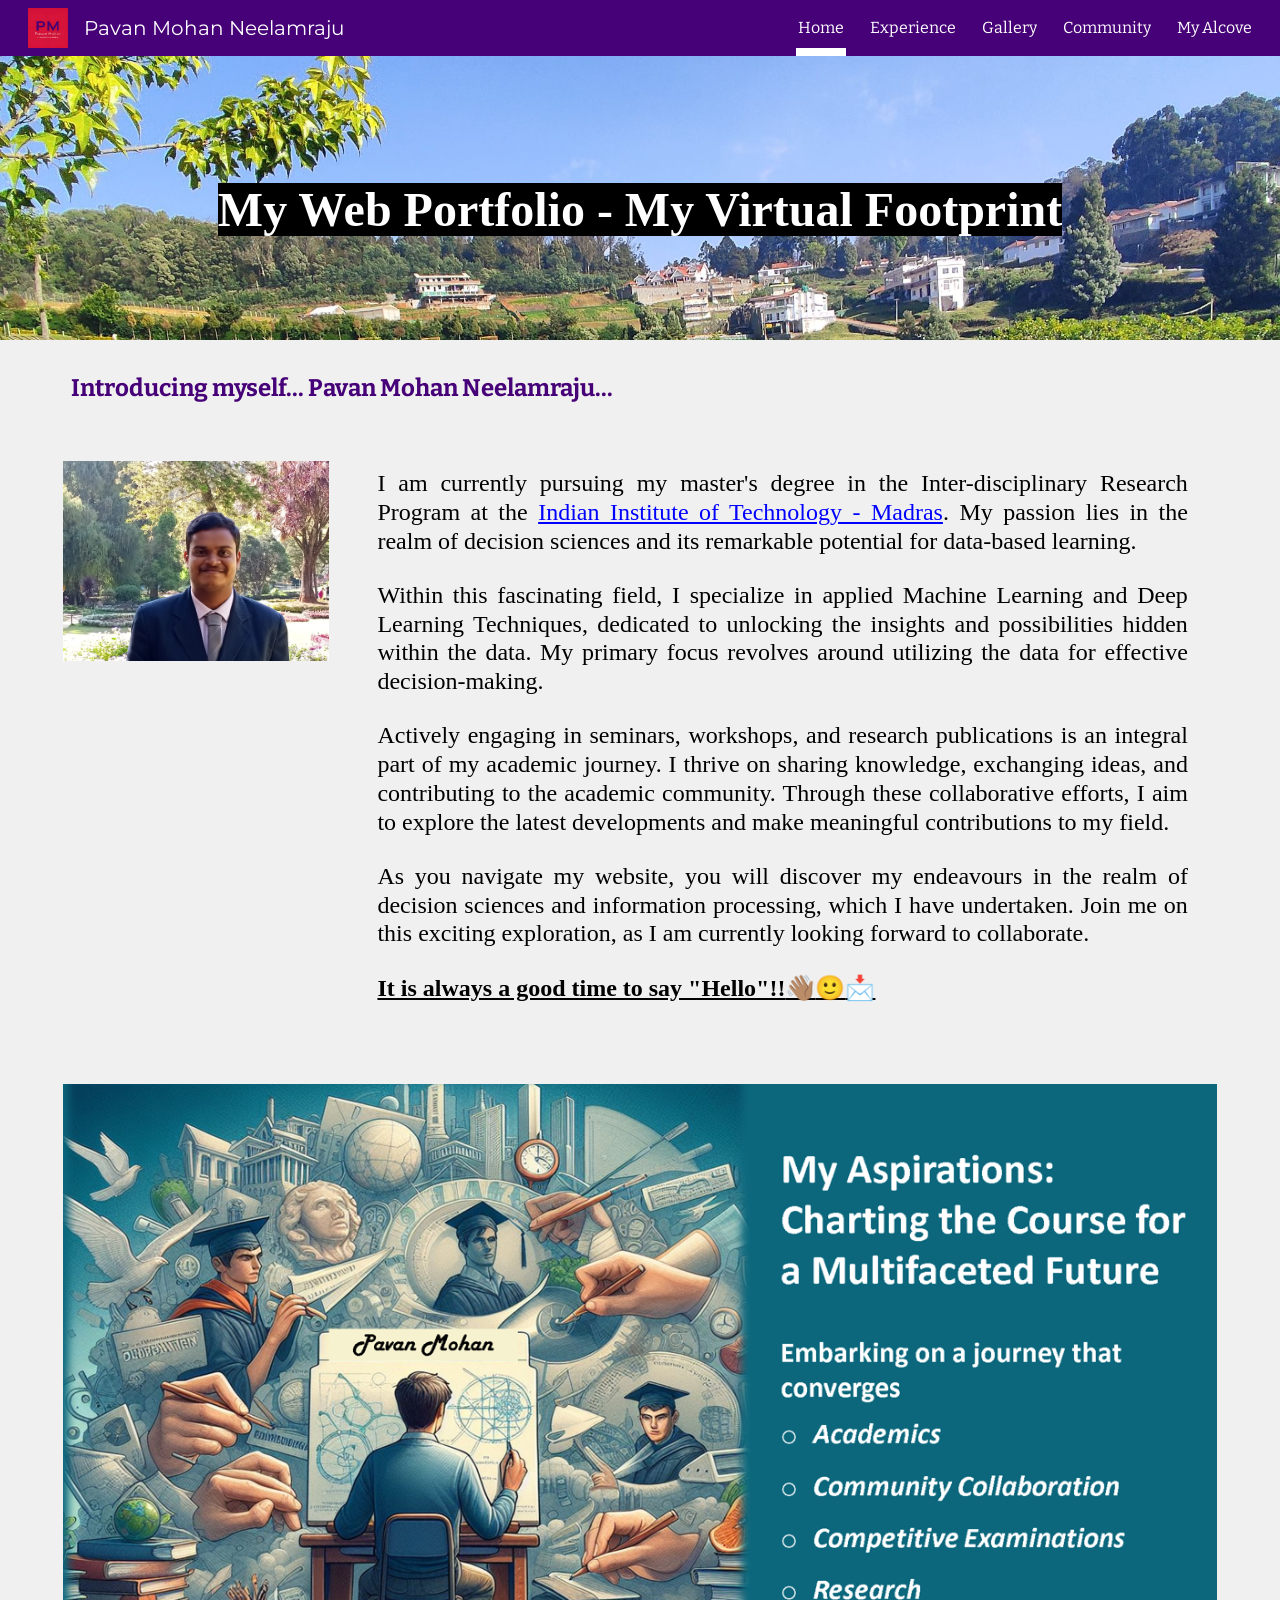
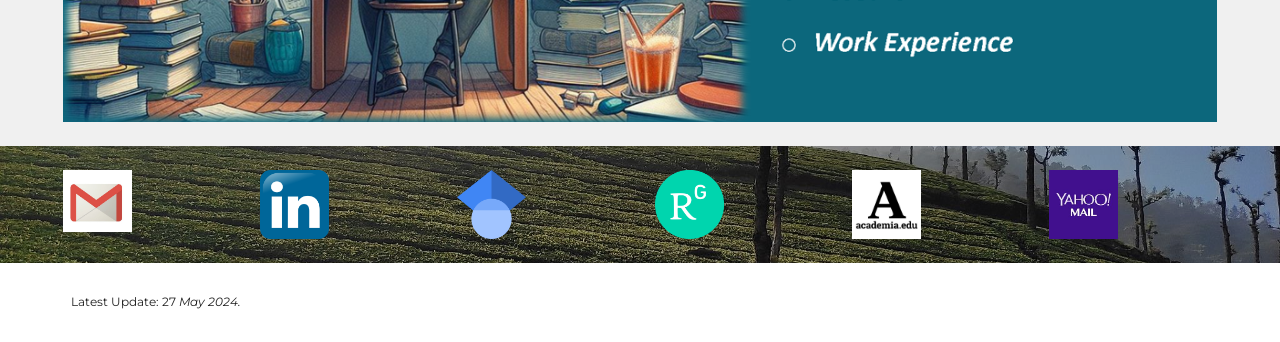
==== commit 25246eef: "Add files via upload" ====
--- a/index.html
+++ b/index.html
@@ -1,6 +1,6 @@
-<!DOCTYPE html><html lang="en"><head><meta charset="utf-8"><script nonce="Rf2qhZX3-o5tA7svXfEI5Q">var DOCS_timing={}; DOCS_timing['sl']=new Date().getTime();</script><script nonce="Rf2qhZX3-o5tA7svXfEI5Q">function _DumpException(e) {throw e;}</script><script nonce="Rf2qhZX3-o5tA7svXfEI5Q">_docs_flag_initialData={"docs-ails":"docs_cold","docs-fwds":"docs_nf","docs-crs":"docs_crs_nfd","docs-cp-tp":1,"docs-fe-re":3,"docs-fl":1,"docs-l1lc":7,"docs-l1lm":"unknown","docs-l2lc":7,"docs-l2lm":"unknown","docs-l2t":0,"docs-lsd":4,"docs-orl":9,"docs-shdn":1,"docs-tfh":"","docs-eett":true,"info_params":{"token":"AHL0AtIT7hk-Hzw3G25s-nq5Fk0klacQbg:1708261699354"},"docs-earwdm":false,"docs-ebuwdwm":false,"docs-ecsdwm":false,"docs-edceidwm":false,"docs-eecdwm":false,"docs-eeegrsdm":false,"docs-eecpdm":false,"docs-easdwm":false,"docs-eadwm":false,"docs-eapdwm":false,"docs-bbmdwm":true,"docs-ecdw":false,"docs-ecddwm":false,"docs-ecsdw":false,"docs-edddm":false,"docs-edatadm":false,"docs-edwewm":false,"docs-enecdwm":false,"docs-eedwdwm":false,"docs-eedawm":false,"docs-efewdm":false,"docs-efwm":false,"docs-egfdwm":false,"docs-egdwm":false,"docs-ehldrdm":true,"docs-eicdwm":false,"docs-eidw":false,"docs-emadwm":false,"docs-enpdwm":false,"docs-ensdwm":false,"docs-wiz-endm":false,"docs-eodwm":false,"docs-eppdm":false,"docs-wiz-epdwm":false,"docs-epdwm":false,"docs-erddm":false,"docs-edsedw":false,"docs-esdodwm":false,"docs-esidm":false,"docs-esdwm":false,"docs-esfdm":true,"docs-euddwm":false,"docs-eedm":true,"docs-eipdwm":false,"docs-eoiidwm":false,"docs-eubcdwm":false,"docs-erfdwm":false,"uls":"{\"langs\":[\"en_IN\"],\"itcs\":[],\"override\":\"\",\"selected\":\"\",\"activated\":false}","customer_type":"ND","scotty_upload_url":"/upload/sites/resumable","docs-net-udmi":500000,"docs-net-udpt":40000,"docs-net-udur":"/upload/blob/sites","docs-net-usud":true,"docs-obsImUrl":"https://ssl.gstatic.com/docs/common/netcheck.gif","docs-text-ewf":true,"docs-wfsl":["ca","da","de","en","es","fi","fr","it","nl","no","pt","sv"],"docs-efrsde":true,"docs-efpsf":true,"docs-edfn":true,"docs-efpsp":true,"docs-ecuach":false,"docs-cclt":2033,"docs-ecci":true,"docs-esi":false,"docs-cei":{"i":[49644023,71260350,71178680,71382646,5707711,50606355,71401153,5796473,50492350,5743124,5737800,70979410,71624114,5767851,5735806,5770435,71483995,5748029,5774347,49979666,49926261,49453045,49769345,71238954,5746992,71152133,14101502,71528605,71881299,5751766,5706832,49833470,71733783,71346960,5765551,71659821,5706836,71330601,50515335,71632264,71671626,71035308,71407393,49842863,49822929,50335897,50529111,71057297,49622831,50360148,71902351,71197834,71614040,5796151,5737254,49824163,49623181,5724153,50360904,5755096,71531295,50580252,71689868,5784947,5764268,49823172,71471149,71123572,71273597,71600925,5784967,5777194,49924714,5703839,71625588,14101510,71230233,71301338,71960548,49624080,71008281,71085249,5734412,5773678,49512373,71471882,5753329,5738529,71573878,71038263,5752694,5766777,50266230,50082748,49372443,5791299,5791782,71530091,5754229,71558037,71079092,14101534,50221728,49376337,5740814,5776517,71548149,49375322,49378889,71679488,71533377,50390155,71102132,50533184,49451559,50273536,5774852,5792684,94339809,71289154,5758823,5762259,5704621,5760348,49472071,14101306,5747261,48966122,5797291,50337652,49839579,50166959,5783801,71185178,71151640,71286029,50520321],"cf":{"enable_homescreen_priority_docs":[null,0],"enable_homescreen_priority_docs_promo":[null,0],"enable_homescreen_action_items_structured_query":[null,0]}},"docs-api-keys":{},"buildLabel":"editors.sites-frontend_20240206.01_p3","docs-show_debug_info":false,"ondlburl":"//docs.google.com","drive_url":"//drive.google.com","app_url":"https://sites.google.com/","docs-itrf":false,"docs-gsmd":"","docs-icdmt":["image/png","image/jpeg"],"docs-mip":50000000,"docs-mif":1000,"docs-msid":32767,"docs-emid":false,"docs-mib":50000000,"docs-mid":2048,"docs-rid":1024,"docs-sup":"","docs-seu":"https://sites.google.com/d/1wdvBSNeLGzsOdI31ZhMOWG232e50Nqmv/edit","docs-crp":"/d/1wdvBSNeLGzsOdI31ZhMOWG232e50Nqmv/p/17yb2SpyWXl0Hg6kI1glevukGW0IVVxxq/takeout","docs-crq":"siteRevision\u003d13770\u0026pageRevision\u003d13770\u0026token\u003dAMtcWDN7wo83X7DyFrRMAVBiWj0u_lIBPngBFLn22xmIF4hJh9OwVHICT5l13kwVR69dtPg0IWYFxkHxYQkwpYaa2C5cjK0KaLCn4NeveKmwtGPKYKoZa05B1KmjkpJj4Pz25JZ6GftD1GI%3D\u0026isHead\u003dtrue\u0026placeAllImagesInSiteDir\u003dfalse","docs-ucd":"docs.usercontent.google.com","docs-uptc":["lsrp","noreplica","tam","ntd","ths","ouid","ca","sh","sle","dl","hi","hi_ext","usp","urp","utm_source","utm_medium","utm_campaign","utm_term","utm_content"],"docs-doddn":"","docs-uddn":"","docs-cwsd":"","docs-eygl":true,"docs-spdy":false,"xdbcfAllowHostNamePrefix":true,"xdbcfAllowXpc":false,"docs-dbctc":false,"docs-ebctcio":false,"docs-ecid":false,"docs-iror":true,"docs-epq":false,"docs-tst":"","docs-ilbefsd":false,"docs-lbefm":0,"docs-lbesty":0,"docs-thtea":false,"docs-tdc":"[{\"id\":\"0:Basics\",\"name\":\"Basics\",\"deletedIds\":[]},{\"id\":\"0:Brochures\",\"name\":\"Brochures \\u0026 newsletters\",\"deletedIds\":[]},{\"id\":\"0:Calendars\",\"name\":\"Calendars \\u0026 schedules\",\"deletedIds\":[]},{\"id\":\"0:Business\",\"name\":\"Contracts, onboarding, and other forms\",\"deletedIds\":[]},{\"id\":\"0:Finance\",\"name\":\"Finance \\u0026 accounting\",\"deletedIds\":[]},{\"id\":\"0:Letters\",\"name\":\"Letters\",\"deletedIds\":[]},{\"id\":\"0:Reports\",\"name\":\"Reports \\u0026 proposals\",\"deletedIds\":[]},{\"id\":\"0:Planners\",\"name\":\"Trackers\",\"deletedIds\":[]},{\"id\":\"Unparented\",\"name\":\"Uncategorized\",\"deletedIds\":[\"0:NoTemplateCategories\"]}]","docs-ttt":0,"docs-tcdtc":"[]","docs-mtdl":500,"docs-ividtg":false,"docs-tdcp":0,"docs-tdvc":false,"docs-tmbp":false,"docs-hetsdiaow":false,"docs-edt":true,"docs-tintd":false,"docs-tafl":true,"docs-erdiiv":false,"docs-eqspdc":false,"docs-acap":["docs.security.access_capabilities",1,1,1,1,1,1,1,1,1,1,1,1,1,1,1,0,1,1,1,0,0,0,1,0],"docs-ci":"1wdvBSNeLGzsOdI31ZhMOWG232e50Nqmv","docs-eccfs":false,"docs-eefufd":false,"docs-eco":false,"docs-ndt":"Untitled site","docs-plu":"//ssl.gstatic.com/docs/common/product/sites_lockup2.png","docs-plwtu":"//ssl.gstatic.com/docs/common/product/sites_app_icon1.png","docs-prn":"Google Sites","docs-een":false,"docos-enmafo":true,"docs-as":"","docs-etdimo":false,"docs-mdck":"","docs-eccbs":false,"docs-rlmp":true,"docs-mmpt":9000,"docs-erd":false,"docs-ensb":false,"docs-ddts":false,"docs-uootuns":false,"docs-amawso":false,"docs-ofmpp":false,"docs-anlpfdo":false,"docs-eslars":true,"docs-ems":"SHARE_SUBMENU","docs-phe":"","docs-glu":"","docs-wsu":"","docs-wsup":"","docs-sccfo":"PROD","docs-fse":"","docs-pid":"115705963490493814289","docs-eedmlf":false,"docs-ricocpb":false,"docs-rdowr":false,"docs-effnp":false,"docs-cttmtbr":0,"docs-eaaswoc":false,"docs-edlo":false,"docs-cttmteq":0,"docos-edces":false,"docs-dec":false,"docs-eiasrpu":false,"docs-ectt":false,"docs-ebbouf":false,"docs-ecgd":false,"docs-dsps":true,"docs-ececs":false,"docs-ecurf":false,"docs-efsii":false,"docs-elcfd":false,"docs-edmitm":false,"docs-enjec":true,"server_time_ms":1708261699376,"gaia_session_id":"","app-bc":"#3f51b5","docs-isb":false,"docs-agdc":false,"docs-anddc":true,"docs-adndldc":false,"docs-dhnap":"sites.google.com","docs-ds":"https","docs-emmda":false,"docs-bncfi":false,"docs-clibs":1,"docs-cirts":20000,"docs-cpeht":"","docs-cide":true,"docs-cn":"","docs-dprfo":false,"docs-ddt":"","docs-dom":false,"docs-eacr":false,"docs-eacw":false,"docs-ecer":false,"docs-ecir":true,"docs-ecssl":false,"docs-ecdh":false,"docs-ecssi":false,"docs-ecped":true,"docs-ecprgba":true,"docs-ecccer":false,"docs-eccc":true,"docs-copy-ecci":false,"docs-edpq":false,"docs-edamc":false,"docs-edomic":false,"docs-eddm":false,"docos-edii":false,"docs-edmsc":false,"docs-edsi":false,"kix-edrat":true,"kix-edratv2":false,"docs-esrli":false,"docs-efnpi":false,"docs-fwd":false,"docs-egsd":false,"docs-ehtabi":false,"docs-eisd":false,"docs-eibu":true,"docs-eibs":true,"docs-eiecr":true,"docs-eisuwt":false,"docs-eir":true,"docs-ejefbwp":false,"docs-eksdm":false,"docs-elds":false,"docs-emp":false,"docs-emcf":true,"docs-emv2":true,"docs-emmu":false,"docs-enpks":false,"docs-eoisuwt":false,"docs-eooii":false,"docs-eomp":false,"docs-epmi":false,"docs-eph":false,"docs-epat":true,"docs-ermcf":false,"docs-ere":false,"docs-erpep":false,"docs-ertms":false,"docs-rolibilc":false,"docs-ersd":false,"docs-esbws":false,"docs-eswwu":false,"docs-esml":true,"docs-ete":false,"docs-etpi":false,"docs-eud":false,"docs-euqbp":false,"docs-eusca":false,"docs-euvss":true,"docs-ewlip":false,"docs-eztci":false,"docs-ezduole":false,"docs-hcwidu":true,"docs-ipmmp":true,"docos-ectc":false,"docs-ipuv":true,"docs-tdd":false,"docs-pmcn":false,"docs-plimif":20.0,"docs-scmdoi":true,"docs-sptm":true,"docs-ssi":false,"docs-eslin":false,"docs-uoci":"","docs-wia":"MORE_ICONS","docs-fsu":"www.google.com/tools/feedback","docs-gth":"","docs-ndsom":[],"docs-dm":"application/vnd.google-apps.drive-sdk.897606708560","docs-sdsom":[],"docs-po":"https://sites.google.com","docs-to":"https://sites.google.com","docs-egit":false,"opmbs":50000000,"opmpd":7071,"opbu":"https://docs.google.com/picker","docs-pe":1,"opru":"https://sites.google.com/relay.html","opdu":true,"ophi":"atari","opst":"","opuci":"","docs-eopiiv2":true,"opsmu":"https://docs.google.com/picker","docs-ehipo":false,"projector_base_url":"//drive.google.com","docs-drk":[],"docs-erkpp":false,"docs-erkfsu":true,"docs-pn":218,"docs-ct":"s","docs-rn":1461068231,"docs-idu":false,"docs-cpv":1,"docs-hecud":false,"docs-heoi":false,"docs-urouih":false,"docs-alu":"https://myaccount.google.com/language","docs-hue":"npavanmohan3@gmail.com","docs-ect":true,"docs-cpks":["[\"3557bc59043ce3a0\",\"AAVFbsH5lnVBkSCOb3Vt+83NashgRukx3ic/42tSfPkOGZQOkIgmf9ggiiTa6S18/ynaC+k7sudk\"]","[\"6f6b042429bc04d9\",\"AK2fzyBYoiMpLQxzu3qDh6/5Y7r53u3cBE1v5TIxOst4JoV17EuctBBUlbM+nYDjiQ09ZnkTAnnQ\"]"],"docs-hasid":"Sites","docs-hdod":"sites.google.com","docs-eflh":false,"docs-ehci":true,"docs-hdck":"AIzaSyCF97XfLoejM9NhWDAZeOcjC6kOEsEmv6A","docs-hucs":true,"docs-hufcm":false,"docs-hunca":false,"docs-cbrs":50,"docs-caru":"https://clients6.google.com","docs-cdru":"https://drivefrontend-pa.clients6.google.com","docs-cbau":"https://drive.google.com","docs-cfru":"https://lh3.google.com","docs-ctak":"AIzaSyAWGrfCCr7albM3lmCc937gx4uIphbpeKQ","docs-cgav":0,"docs-cci":2,"docs-gap":"/drive/v2internal","jobset":"prod","docs-nad":"sites.google.com","docs-epcc":false,"docs-ccwt":80,"docs-ut":0,"docs-sol":true,"docs-dvs":1,"docs-dac":1,"docs-ilbrc":true,"docs-dlpe":false,"docs-eirj":false,"docs-erre":true,"docs-epvh":true,"enable_omnibox":true,"docs-eqam":false,"docs-euaool":false,"docs-eua":false,"docs-uahnt":"","docs-esap":true,"docs-efib":false,"docs-se":false,"docs-eaaw":false,"docs-eecs":false,"docs-emtr":false,"docs-dafjera":false,"docs-daflia":false,"docs-dafgfma":false,"docs-fta-fnrhci":false,"atari-emtpr":false,"atari-ebidm":true,"atari-ebids":true,"atari-edtm":true,"atari-eibrm":false,"atari-ectm":false,"atari-ects":false,"docs-text-elei":false,"docs-text-usc":true,"atari-bae":true,"docs-text-eessmkc":true,"docs-text-emtps":false,"docs-text-etsrdpn":false,"docs-text-etsrds":false,"docs-text-erdfs":false,"docs-text-encps":false,"docs-text-endes":false,"docs-text-escpv":false,"docs-text-ecfs":false,"docs-text-ecis":false,"docs-text-eessips":true,"docs-text-eectfs":false,"docs-text-edctzs":false,"docs-text-eetxpc":false,"docs-text-eetxp":false,"docs-text-lns":false,"docs-text-ertkmcp":true,"docs-text-ettctvs":false,"docs-text-ettts":false,"docs-text-issermps":false,"docs-text-emscts":false,"docs-text-ecgvd":false,"docs-text-esbbs":false,"docs-text-etccdts":false,"docs-text-etcchrs":false,"docs-text-etctrs":false,"docs-text-etctids":false,"docs-text-etb":false,"docs-text-esbefr":false,"docs-text-ipi":false,"docs-etshc":false,"docs-text-tbcb":2.0E7,"docs-efsmsdl":false,"docs-text-etof":false,"docs-text-ehlb":false,"docs-text-epa":true,"docs-text-ecls":true,"docs-text-dwit":false,"docs-text-elawp":false,"docs-eec":false,"docs-ecot":"","docs-text-enbcr":false,"docs-text-svofc":false,"atari-ofdu":"https://docs.google.com/picker?protocol\u003dgadgets\u0026parent\u003dhttps://sites.google.com/relay.html\u0026hostId\u003datari-fonts\u0026title\u003dFonts\u0026hl\u003den\u0026newDriveView\u003dtrue\u0026origin\u003dhttps://sites.google.com\u0026navHidden\u003dtrue\u0026multiselectEnabled\u003dtrue\u0026selectButtonLabel\u003dOK\u0026nav\u003d((%22fonts%22))","atari-jefp":"/_/jserror","docs-jepp":"/_","umss":false,"docs-fpid":104240,"docs-enable_feedback_svg":true,"docs-hauc":true,"docs-eldi":false,"docs-dli":false,"docs-liap":"/logImpressions","ilcm":{"eui":"AHKXmL26GfWvtZxwkG6UsCzg8JfMrrp-ysWcd_T4wzqPstPvoUwwQQPyB9pKYh53dT-l0CyGnw1n","je":1,"sstu":1708261699392377,"si":"CP6mmt76tIQDFX-qTwkdYxMLew","gsc":null,"ei":[5703839,5704621,5706832,5706836,5707711,5724153,5734412,5735806,5737254,5737800,5738529,5740814,5743124,5746992,5747261,5748029,5751766,5752694,5753329,5754229,5755096,5758823,5760348,5762259,5764268,5765551,5766777,5767851,5770435,5773678,5774347,5774852,5776517,5777194,5783801,5784947,5784967,5791299,5791782,5792684,5796151,5796473,5797291,14101306,14101502,14101510,14101534,48966122,49372443,49375322,49376337,49378889,49451559,49453045,49472071,49512373,49622831,49623181,49624080,49644023,49769345,49822929,49823172,49824163,49833470,49839579,49842863,49924714,49926261,49979666,50082748,50166959,50221728,50266230,50273536,50335897,50337652,50360148,50360904,50390155,50492350,50515335,50520321,50529111,50533184,50580252,50606355,70979410,71008281,71035308,71038263,71057297,71079092,71085249,71102132,71123572,71151640,71152133,71178680,71185178,71197834,71230233,71238954,71260350,71273597,71286029,71289154,71301338,71330601,71346960,71382646,71401153,71407393,71471149,71471882,71483995,71528605,71530091,71531295,71533377,71548149,71558037,71573878,71600925,71614040,71624114,71625588,71632264,71659821,71671626,71679488,71689868,71733783,71881299,71902351,71960548,94339809],"crc":0,"cvi":[]},"docs-ccdil":false,"docs-eil":true,"docs-edp":false,"docs-eodrm":true,"docs-eodo":true,"docs-nrfd":false,"docs-nrfdfr":false,"docs-nrfdm2":false,"docs-efypr":true,"docs-eyprp":false,"docs-dcr":false,"docs-saww":false,"docs-eytpgcv":0,"docs-jscb":false}; _docs_flag_cek='tgAix-vnWBeR-yESzII9dg\x3d\x3d'; if (window['DOCS_timing']) {DOCS_timing['ifdld']=new Date().getTime();}</script><meta name="viewport" content="width=device-width, initial-scale=1"><meta http-equiv="X-UA-Compatible" content="IE=edge"><meta name="referrer" content="strict-origin-when-cross-origin"><link rel="icon" href="c4fc07800e57cf9fe1c02b4e65797ddf.jpg"><meta name="robots" content="noindex"><link href="https://fonts.googleapis.com/css?family=Montserrat%3A400%2C700%7CBitter%3A400%2C700&display=swap" rel="stylesheet" nonce="PHD2fWNwiveizou02laCcQ"><link href="https://fonts.googleapis.com/css?family=Google+Sans:400,500|Roboto:300,400,500,700|Source+Code+Pro:400,700&display=swap" rel="stylesheet" nonce="PHD2fWNwiveizou02laCcQ"><style nonce="PHD2fWNwiveizou02laCcQ">@media only screen and (max-width: 479px){.CGqCRe{font-size: 27.0pt;}}@media only screen and (min-width: 480px) and (max-width: 767px){.CGqCRe{font-size: 32.0pt;}}@media only screen and (min-width: 768px) and (max-width: 1279px){.CGqCRe{font-size: 36.0pt;}}@media only screen and (min-width: 1280px){.CGqCRe{font-size: 36.0pt;}}@media only screen and (max-width: 479px){.jgG6ef{font-size: 17.0pt;}}@media only screen and (min-width: 480px) and (max-width: 767px){.jgG6ef{font-size: 17.0pt;}}@media only screen and (min-width: 768px) and (max-width: 1279px){.jgG6ef{font-size: 18.0pt;}}@media only screen and (min-width: 1280px){.jgG6ef{font-size: 18.0pt;}}</style><style nonce="PHD2fWNwiveizou02laCcQ">.VIpgJd-TzA9Ye-eEGnhe{position:relative;display:-moz-inline-box;display:inline-block}* html .VIpgJd-TzA9Ye-eEGnhe{display:inline}*:first-child+html .VIpgJd-TzA9Ye-eEGnhe{display:inline}/*! normalize.css v2.1.1 | MIT License | git.io/normalize */article,aside,details,figcaption,figure,footer,header,hgroup,main,nav,section,summary{display:block}audio,canvas,video{display:inline-block}audio:not([controls]){display:none;height:0}[hidden]{display:none}html{font-family:sans-serif;-ms-text-size-adjust:100%;-webkit-text-size-adjust:100%}body{margin:0}a:focus{outline:thin dotted}a:active,a:hover{outline:0}h1{font-size:2em;margin:.67em 0}abbr[title]{border-bottom:1px dotted}b,strong{font-weight:bold}dfn{font-style:italic}hr{box-sizing:content-box;height:0}mark{background:#ff0;color:#000}code,kbd,pre,samp{font-family:monospace,serif;font-size:1em}pre{white-space:pre-wrap}q{quotes:"\201C" "\201D" "\2018" "\2019"}small{font-size:80%}sub,sup{font-size:75%;line-height:0;position:relative;vertical-align:baseline}sup{top:-.5em}sub{bottom:-.25em}img{border:0}svg:not(:root){overflow:hidden}figure{margin:0}fieldset{border:1px solid #c0c0c0;margin:0 2px;padding:.35em .625em .75em}legend{border:0;padding:0}button,input,select,textarea{font-family:inherit;font-size:100%;margin:0}button,input{line-height:normal}button,select{text-transform:none}button,html input[type="button"],input[type="reset"],input[type="submit"]{-webkit-appearance:button;cursor:pointer}button[disabled],html input[disabled]{cursor:default}input[type="checkbox"],input[type="radio"]{box-sizing:border-box;padding:0}input[type="search"]{-webkit-appearance:textfield;box-sizing:content-box}input[type="search"]::-webkit-search-cancel-button,input[type="search"]::-webkit-search-decoration{-webkit-appearance:none}button::-moz-focus-inner,input::-moz-focus-inner{border:0;padding:0}textarea{overflow:auto;vertical-align:top}table{border-collapse:collapse;border-spacing:0}group,row,tile{display:block}.XKSfm-Sx9Kwc,.XKSfm-Sx9Kwc-xJ5Hnf{z-index:110}.haDzEe{--gm3-dialog-refactored-z-index:5000!important}html{height:100%}body{height:100%;padding:0}.fktJzd *,.fktJzd *:before,.fktJzd *:after{-webkit-box-sizing:border-box;-webkit-box-sizing:border-box;box-sizing:border-box}.LS81yb,.oKdM2c{width:100%;margin-top:0;margin-bottom:0;max-width:1280px;*zoom:1}.LS81yb{padding-left:5px;padding-right:5px}.JNdkSc,.jXK9ad,.oaCj6d{-webkit-box-sizing:border-box;box-sizing:border-box;display:inline-block;padding-left:0;padding-right:0;position:relative;vertical-align:top;width:100%}.jXK9ad-SmKAyb{width:100%}.vB4mjb{-webkit-box-align:center;-webkit-align-items:center;align-items:center;height:64px;display:-webkit-box;display:-webkit-flex;display:flex;-webkit-box-pack:center;-webkit-justify-content:center;justify-content:center;padding:0 12px;width:100%}.jCzMm{overflow:hidden;overflow-wrap:break-word}@media only screen and (max-width:479px){.vB4mjb{height:48px;padding:0 6px}.vB4mjb.phf0q{-webkit-box-orient:vertical;-webkit-box-direction:normal;-webkit-flex-direction:column;flex-direction:column;height:96px}.jCzMm{margin-top:4px;margin-bottom:12px;overflow:hidden;text-align:center;text-overflow:ellipsis;white-space:nowrap;width:100%}.vKRmoe{margin-bottom:8px}.vB4mjb .vKRmoe{padding-left:0}}.vKRmoe{display:-webkit-box;display:-webkit-flex;display:flex;padding-left:23px}.cc0d9d{-webkit-box-flex:0;-webkit-flex:0;flex:0;position:relative;margin-top:10px;display:-webkit-box;display:-webkit-flex;display:flex;-webkit-box-orient:horizontal;-webkit-box-direction:normal;-webkit-flex-direction:row;flex-direction:row;-webkit-box-pack:center;-webkit-justify-content:center;justify-content:center;-webkit-box-align:center;-webkit-align-items:center;align-items:center}.ZbQFKd{height:10px;width:10px;margin:0 4px;background-color:rgb(189,193,198);border-radius:50%;display:inline-block;-webkit-transition:background-color .6s ease,width .4s ease-in-out,height .4s ease-in-out;transition:background-color .6s ease,width .4s ease-in-out,height .4s ease-in-out}.ZbQFKd.iBBDgd{height:0;width:0;margin:0}.ZbQFKd.qIwn1b{height:8px;width:8px}.ZbQFKd.kshb5{height:6px;width:6px}.dVFkob{-webkit-box-flex:0;-webkit-flex:0 1 1.2em;flex:0 1 1.2em;height:1.2em;overflow:hidden;padding:0 8px;text-align:center;display:-webkit-box;display:-webkit-flex;display:flex;-webkit-box-pack:center;-webkit-justify-content:center;justify-content:center;-webkit-box-orient:vertical;-webkit-box-direction:normal;-webkit-flex-direction:column;flex-direction:column;margin-top:10px;position:relative;font-size:9pt}.Ecdcnc{overflow:hidden;position:relative;text-overflow:ellipsis;white-space:nowrap}.L6cTce{display:none!important}::-webkit-scrollbar{height:16px;overflow:visible;width:16px}::-webkit-scrollbar-button{height:0;width:0}::-webkit-scrollbar-track{background-clip:padding-box;border:solid transparent;border-width:0 0 0 4px}::-webkit-scrollbar-track:horizontal{border-width:4px 0 0}::-webkit-scrollbar-track:hover{background-color:rgba(0,0,0,.05);-webkit-box-shadow:inset 1px 0 0 rgba(0,0,0,.1);box-shadow:inset 1px 0 0 rgba(0,0,0,.1)}::-webkit-scrollbar-track:horizontal:hover{-webkit-box-shadow:inset 0 1px 0 rgba(0,0,0,.1);box-shadow:inset 0 1px 0 rgba(0,0,0,.1)}::-webkit-scrollbar-track:active{background-color:rgba(0,0,0,.05);-webkit-box-shadow:inset 1px 0 0 rgba(0,0,0,.14),inset -1px 0 0 rgba(0,0,0,.07);box-shadow:inset 1px 0 0 rgba(0,0,0,.14),inset -1px 0 0 rgba(0,0,0,.07)}::-webkit-scrollbar-track:horizontal:active{-webkit-box-shadow:inset 0 1px 0 rgba(0,0,0,.14),inset 0 -1px 0 rgba(0,0,0,.07);box-shadow:inset 0 1px 0 rgba(0,0,0,.14),inset 0 -1px 0 rgba(0,0,0,.07)}.tk3N6e-qrhCuc-to915::-webkit-scrollbar-track:hover{background-color:rgba(255,255,255,.1);-webkit-box-shadow:inset 1px 0 0 rgba(255,255,255,.2);box-shadow:inset 1px 0 0 rgba(255,255,255,.2)}.tk3N6e-qrhCuc-to915::-webkit-scrollbar-track:horizontal:hover{-webkit-box-shadow:inset 0 1px 0 rgba(255,255,255,.2);box-shadow:inset 0 1px 0 rgba(255,255,255,.2)}.tk3N6e-qrhCuc-to915::-webkit-scrollbar-track:active{background-color:rgba(255,255,255,.1);-webkit-box-shadow:inset 1px 0 0 rgba(255,255,255,.25),inset -1px 0 0 rgba(255,255,255,.15);box-shadow:inset 1px 0 0 rgba(255,255,255,.25),inset -1px 0 0 rgba(255,255,255,.15)}.tk3N6e-qrhCuc-to915::-webkit-scrollbar-track:horizontal:active{-webkit-box-shadow:inset 0 1px 0 rgba(255,255,255,.25),inset 0 -1px 0 rgba(255,255,255,.15);box-shadow:inset 0 1px 0 rgba(255,255,255,.25),inset 0 -1px 0 rgba(255,255,255,.15)}::-webkit-scrollbar-thumb{background-color:rgba(0,0,0,.2);background-clip:padding-box;border:solid transparent;border-width:1px 1px 1px 6px;min-height:28px;padding:100px 0 0;-webkit-box-shadow:inset 1px 1px 0 rgba(0,0,0,.1),inset 0 -1px 0 rgba(0,0,0,.07);box-shadow:inset 1px 1px 0 rgba(0,0,0,.1),inset 0 -1px 0 rgba(0,0,0,.07)}::-webkit-scrollbar-thumb:horizontal{border-width:6px 1px 1px;padding:0 0 0 100px;-webkit-box-shadow:inset 1px 1px 0 rgba(0,0,0,.1),inset -1px 0 0 rgba(0,0,0,.07);box-shadow:inset 1px 1px 0 rgba(0,0,0,.1),inset -1px 0 0 rgba(0,0,0,.07)}::-webkit-scrollbar-thumb:hover{background-color:rgba(0,0,0,.4);-webkit-box-shadow:inset 1px 1px 1px rgba(0,0,0,.25);box-shadow:inset 1px 1px 1px rgba(0,0,0,.25)}::-webkit-scrollbar-thumb:active{background-color:rgba(0,0,0,.5);-webkit-box-shadow:inset 1px 1px 3px rgba(0,0,0,.35);box-shadow:inset 1px 1px 3px rgba(0,0,0,.35)}.tk3N6e-qrhCuc-to915::-webkit-scrollbar-thumb{background-color:rgba(255,255,255,.3);-webkit-box-shadow:inset 1px 1px 0 rgba(255,255,255,.15),inset 0 -1px 0 rgba(255,255,255,.1);box-shadow:inset 1px 1px 0 rgba(255,255,255,.15),inset 0 -1px 0 rgba(255,255,255,.1)}.tk3N6e-qrhCuc-to915::-webkit-scrollbar-thumb:horizontal{-webkit-box-shadow:inset 1px 1px 0 rgba(255,255,255,.15),inset -1px 0 0 rgba(255,255,255,.1);box-shadow:inset 1px 1px 0 rgba(255,255,255,.15),inset -1px 0 0 rgba(255,255,255,.1)}.tk3N6e-qrhCuc-to915::-webkit-scrollbar-thumb:hover{background-color:rgba(255,255,255,.6);-webkit-box-shadow:inset 1px 1px 1px rgba(255,255,255,.37);box-shadow:inset 1px 1px 1px rgba(255,255,255,.37)}.tk3N6e-qrhCuc-to915::-webkit-scrollbar-thumb:active{background-color:rgba(255,255,255,.75);-webkit-box-shadow:inset 1px 1px 3px rgba(255,255,255,.5);box-shadow:inset 1px 1px 3px rgba(255,255,255,.5)}.tk3N6e-qrhCuc-xTH6G::-webkit-scrollbar-track{border-width:0 1px 0 6px}.tk3N6e-qrhCuc-xTH6G::-webkit-scrollbar-track:horizontal{border-width:6px 0 1px}.tk3N6e-qrhCuc-xTH6G::-webkit-scrollbar-track:hover{background-color:rgba(0,0,0,.035);-webkit-box-shadow:inset 1px 1px 0 rgba(0,0,0,.14),inset -1px -1px 0 rgba(0,0,0,.07);box-shadow:inset 1px 1px 0 rgba(0,0,0,.14),inset -1px -1px 0 rgba(0,0,0,.07)}.tk3N6e-qrhCuc-xTH6G.tk3N6e-qrhCuc-to915::-webkit-scrollbar-track:hover{background-color:rgba(255,255,255,.07);-webkit-box-shadow:inset 1px 1px 0 rgba(255,255,255,.25),inset -1px -1px 0 rgba(255,255,255,.15);box-shadow:inset 1px 1px 0 rgba(255,255,255,.25),inset -1px -1px 0 rgba(255,255,255,.15)}.tk3N6e-qrhCuc-xTH6G::-webkit-scrollbar-thumb{border-width:0 1px 0 6px}.tk3N6e-qrhCuc-xTH6G::-webkit-scrollbar-thumb:horizontal{border-width:6px 0 1px}::-webkit-scrollbar-corner{background:transparent}body::-webkit-scrollbar-track-piece{background-clip:padding-box;background-color:#f5f5f5;border:solid #fff;border-width:0 0 0 3px;-webkit-box-shadow:inset 1px 0 0 rgba(0,0,0,.14),inset -1px 0 0 rgba(0,0,0,.07);box-shadow:inset 1px 0 0 rgba(0,0,0,.14),inset -1px 0 0 rgba(0,0,0,.07)}body::-webkit-scrollbar-track-piece:horizontal{border-width:3px 0 0;-webkit-box-shadow:inset 0 1px 0 rgba(0,0,0,.14),inset 0 -1px 0 rgba(0,0,0,.07);box-shadow:inset 0 1px 0 rgba(0,0,0,.14),inset 0 -1px 0 rgba(0,0,0,.07)}body::-webkit-scrollbar-thumb{border-width:1px 1px 1px 5px}body::-webkit-scrollbar-thumb:horizontal{border-width:5px 1px 1px}body::-webkit-scrollbar-corner{background-clip:padding-box;background-color:#f5f5f5;border:solid #fff;border-width:3px 0 0 3px;-webkit-box-shadow:inset 1px 1px 0 rgba(0,0,0,.14);box-shadow:inset 1px 1px 0 rgba(0,0,0,.14)}html{font-size:16px}ul,ul ul{list-style-type:square}.yaqOZd,.IFuOkc{background-size:cover;display:table;position:relative;table-layout:fixed;width:100%}@media only screen and (max-width:767px){.yaqOZd,.IFuOkc{padding-bottom:0;padding-top:0}}@media only screen and (min-width:768px){.yaqOZd:not(.LB7kq):not(.WxWicb){padding-bottom:1.5rem;padding-top:1.5rem}}.yaqOZd:before,.IFuOkc:before,.IFuOkc:after,.zfr3Q:before,.baZpAe:before{bottom:0;content:"";display:none;left:0;pointer-events:none;position:absolute;right:0;top:0}.nyKByd .IFuOkc:before{background-color:rgb(33,33,33);opacity:0;display:block}.tpmmCb .IFuOkc:before{background-color:rgb(255,255,255);opacity:0;display:block}.IFuOkc{display:table-cell;height:100%;left:0;pointer-events:none;position:absolute;top:0;width:100%}.WFZZBb .jXK9ad{vertical-align:middle}.cJgDec .aw5Odc,.cJgDec .dhtgD:hover,.cJgDec .dhtgD:visited{color:inherit}.LB7kq .aw5Odc,.LB7kq .dhtgD:hover,.LB7kq .dhtgD:visited{color:inherit}.mYVXT{display:table-cell;vertical-align:middle;width:100%}.nku4ae{max-width:1184px;margin:auto}.nku4ae.U5PNae{max-width:752px;margin:auto}.zfr3Q{-webkit-font-variant-ligatures:none;font-variant-ligatures:none;margin:0;outline:none;position:relative}.zfr3Q[dir=rtl]{text-align:right}.TMjjoe:not(.TYR86d){display:block}.qM9fHf{background-color:rgba(0,0,0,.06);font-family:"Source Code Pro","monospace";font-weight:400}.s1gOZb{background-color:rgba(0,0,0,.06);border:1px solid rgba(255,255,255,.12);border-radius:3px;margin:12px 0 0 0;padding:5px}.FVr0A code{font-family:"Source Code Pro","monospace"}.zfr3Q.FVr0A{line-height:1.4;margin:0}.yaqOZd .zfr3Q:first-child,.zfr3Q:first-child,.BKnRcf:first-child,.UVNKR:first-child,.n8H08c .TYR86d:first-child{margin-top:0;padding-top:0}.yaqOZd .aP9Z7e:first-child+.zfr3Q,.aP9Z7e:first-child+.zfr3Q{margin-top:0;padding-top:0}.yaqOZd .aP9Z7e:first-child,.aP9Z7e:first-child{margin-bottom:0}.yaqOZd .zfr3Q:last-child,.zfr3Q:last-child,.BKnRcf:last-child,.UVNKR:last-child,.n8H08c .TYR86d:last-child{margin-bottom:0;padding-bottom:0}.n8H08c{padding-left:20px}.n8H08c,.n8H08c .n8H08c,.n8H08c .TYR86d{margin:6px 0 0 0}.zfr3Q{text-decoration:inherit;color:inherit;font-size:inherit;font-style:inherit;font-weight:inherit}.dhtgD{color:inherit;font-size:inherit;font-style:inherit;font-weight:inherit;text-decoration:underline}.aw5Odc{color:inherit}.dhtgD.rXJpyf,.dhtgD.rXJpyf:hover{color:inherit}a.chg4Jd:focus{outline:0;box-shadow:0 0 0 2px rgb(66,133,244),0 0 0 3px rgba(255,255,255,.8)}a.chg4Jd.HB1eCd-X3SwIb-hSRGPd:focus,a.chg4Jd.HB1eCd-X3SwIb-hSRGPd-di8rgd-KBDgbd:focus{box-shadow:none}a.HB1eCd-X3SwIb-hSRGPd-di8rgd-KBDgbd{padding:2px;margin:-2px}a.HB1eCd-X3SwIb-hSRGPd-di8rgd-KBDgbd:focus{border:1px dashed;padding:1px}a.HB1eCd-X3SwIb-hSRGPd{padding:2px!important;margin:-2px -2px -2px 4px}a.HB1eCd-X3SwIb-hSRGPd:focus{border:1px dashed;padding:1px!important}::-webkit-scrollbar{-webkit-border-radius:100px;background-color:rgba(0,0,0,0);width:9px}::-webkit-scrollbar-thumb{-webkit-border-radius:100px;background:rgba(0,0,0,.2)}::-webkit-scrollbar-thumb:hover{-webkit-border-radius:100px;background:rgba(0,0,0,.35)}::-webkit-scrollbar-thumb:active{-webkit-border-radius:4px;background:rgba(0,0,0,.45)}.Zjiec:before,.YTv4We:before,.j10yRb:before{bottom:0;content:"";display:none;left:0;pointer-events:none;position:absolute;right:0;top:0}.PsKE7e,.I35ICb>a{color:inherit;font-size:inherit;font-style:inherit;font-weight:inherit}.PsKE7e,.I35ICb>a{text-decoration:inherit}.IKA38e{padding-right:12px}.I35ICb{position:relative}.hDrhEe{padding-left:12px;vertical-align:middle}.aJHbb{cursor:pointer;overflow:hidden}.aJHbb:focus{outline:0}.JzO0Vc{width:250px}.jYxBte{list-style-type:none;margin:0;padding:0}.jYxBte ul{list-style-type:none;padding-left:0}.PsKE7e,.aJHbb{display:block;position:relative;text-overflow:ellipsis;white-space:nowrap}.Zjiec{cursor:pointer;position:relative;text-decoration:none;z-index:20}.Zjiec>span{color:inherit;display:block;outline:none;overflow:hidden;position:relative;text-overflow:ellipsis}.YTv4We{color:white;cursor:pointer;height:55px;outline:none;padding:16px 12px;width:48px}.YTv4We:before{height:32px;left:8px;top:12px;width:32px}.j10yRb{bottom:50%;cursor:pointer;display:inline-block;height:24px;left:-36px;outline:none;padding-left:12px;position:absolute;-webkit-transform:translateY(50%);transform:translateY(50%);vertical-align:middle;width:36px}.j10yRb:before{left:12px}.YTv4We.chg4Jd:focus:before,.j10yRb.chg4Jd:focus:before{color:white;display:block;border-style:solid;border-width:1px}.ZXW7w{opacity:.26}.wFCWne{-webkit-transition:-webkit-transform .45s cubic-bezier(.4,0,.2,1);transition:-webkit-transform .45s cubic-bezier(.4,0,.2,1);transition:transform .45s cubic-bezier(.4,0,.2,1);transition:transform .45s cubic-bezier(.4,0,.2,1),-webkit-transform .45s cubic-bezier(.4,0,.2,1);height:24px;width:24px}.hlJH0,.HBu6N,.cLAGQe{-webkit-transition:-webkit-transform .45s cubic-bezier(.4,0,.2,1);transition:-webkit-transform .45s cubic-bezier(.4,0,.2,1);transition:transform .45s cubic-bezier(.4,0,.2,1);transition:transform .45s cubic-bezier(.4,0,.2,1),-webkit-transform .45s cubic-bezier(.4,0,.2,1)}.wFCWne path.HBu6N.o0iVae{-webkit-transition:all 0.45s cubic-bezier(0.4,0,0.2,1),opacity 0.45s 0.45s;transition:all 0.45s cubic-bezier(0.4,0,0.2,1),opacity 0.45s 0.45s}.wFCWne.o0iVae{-webkit-transform:rotate(90deg);transform:rotate(90deg)}.o0iVae .hlJH0{-webkit-transform:rotate(45deg) translate(0,5px);transform:rotate(45deg) translate(0,5px)}.o0iVae .HBu6N{-webkit-transform:rotate(135deg);transform:rotate(135deg);opacity:0}.o0iVae .cLAGQe{-webkit-transform:rotate(135deg) translate(0,-5px);transform:rotate(135deg) translate(0,-5px)}.JzO0Vc{-webkit-transition:left .5s cubic-bezier(0.4,0,0.2,1);transition:left .5s cubic-bezier(0.4,0,0.2,1);-webkit-transition-delay:.125s;transition-delay:.125s;left:-100%;padding-top:56px}.JzO0Vc.jsnVQ{-webkit-transition-delay:0s;transition-delay:0s;-webkit-transition:left .5s cubic-bezier(0.4,0,0.2,1);transition:left .5s cubic-bezier(0.4,0,0.2,1);left:0}.IKA38e{-webkit-transition:left 0s 0.5s,opacity 0.375s 0.125s cubic-bezier(0.4,0,1,1);transition:left 0s 0.5s,opacity 0.375s 0.125s cubic-bezier(0.4,0,1,1);left:-32px;opacity:0;padding-left:36px}.JzO0Vc .IKA38e.r8s4j-R6PoUb{padding-left:36px}.JzO0Vc .IKA38e.r8s4j-ibL1re{padding-left:56px}.JzO0Vc .IKA38e.r8s4j-c5RTEf{padding-left:76px}.JzO0Vc .IKA38e.r8s4j-II5mzb{padding-left:96px}.JzO0Vc .IKA38e.r8s4j-wNfPc{padding-left:116px}.baH5ib .hDrhEe{padding-left:4px}.baH5ib .j10yRb{left:-32px}.jsnVQ .IKA38e{-webkit-transition:left 0.375s cubic-bezier(0.4,0,1,1),opacity 0.375s cubic-bezier(0.4,0,1,1);transition:left 0.375s cubic-bezier(0.4,0,1,1),opacity 0.375s cubic-bezier(0.4,0,1,1);-webkit-transition-delay:1.125s;transition-delay:1.125s;left:0;opacity:1}.jsnVQ .jYxBte>li:nth-child(1) .IKA38e{-webkit-transition-delay:.125s;transition-delay:.125s}.jsnVQ .jYxBte>li:nth-child(2) .IKA38e{-webkit-transition-delay:.175s;transition-delay:.175s}.jsnVQ .jYxBte>li:nth-child(3) .IKA38e{-webkit-transition-delay:.225s;transition-delay:.225s}.jsnVQ .jYxBte>li:nth-child(4) .IKA38e{-webkit-transition-delay:.275s;transition-delay:.275s}.jsnVQ .jYxBte>li:nth-child(5) .IKA38e{-webkit-transition-delay:.325s;transition-delay:.325s}.jsnVQ .jYxBte>li:nth-child(6) .IKA38e{-webkit-transition-delay:.375s;transition-delay:.375s}.jsnVQ .jYxBte>li:nth-child(7) .IKA38e{-webkit-transition-delay:.425s;transition-delay:.425s}.jsnVQ .jYxBte>li:nth-child(8) .IKA38e{-webkit-transition-delay:.475s;transition-delay:.475s}.jsnVQ .jYxBte>li:nth-child(9) .IKA38e{-webkit-transition-delay:.525s;transition-delay:.525s}.jsnVQ .jYxBte>li:nth-child(10) .IKA38e{-webkit-transition-delay:.575s;transition-delay:.575s}.jsnVQ .jYxBte>li:nth-child(11) .IKA38e{-webkit-transition-delay:.625s;transition-delay:.625s}.jsnVQ .jYxBte>li:nth-child(12) .IKA38e{-webkit-transition-delay:.675s;transition-delay:.675s}.jsnVQ .jYxBte>li:nth-child(13) .IKA38e{-webkit-transition-delay:.725s;transition-delay:.725s}.jsnVQ .jYxBte>li:nth-child(14) .IKA38e{-webkit-transition-delay:.775s;transition-delay:.775s}.jsnVQ .jYxBte>li:nth-child(15) .IKA38e{-webkit-transition-delay:.825s;transition-delay:.825s}.jsnVQ .jYxBte>li:nth-child(16) .IKA38e{-webkit-transition-delay:.875s;transition-delay:.875s}.jsnVQ .jYxBte>li:nth-child(17) .IKA38e{-webkit-transition-delay:.925s;transition-delay:.925s}.jsnVQ .jYxBte>li:nth-child(18) .IKA38e{-webkit-transition-delay:.975s;transition-delay:.975s}.jsnVQ .jYxBte>li:nth-child(19) .IKA38e{-webkit-transition-delay:1.025s;transition-delay:1.025s}.jsnVQ .jYxBte>li:nth-child(20) .IKA38e{-webkit-transition-delay:1.075s;transition-delay:1.075s}.oGuwee{overflow:hidden;position:relative}.VcS63b{-webkit-transition:margin-top .25s cubic-bezier(0.4,0,0.2,1);transition:margin-top .25s cubic-bezier(0.4,0,0.2,1)}.dvmRw{height:24px;width:24px}.K4B8Y,.MrYMx{-webkit-transition:-webkit-transform .25s cubic-bezier(.4,0,.2,1);transition:-webkit-transform .25s cubic-bezier(.4,0,.2,1);transition:transform .25s cubic-bezier(.4,0,.2,1);transition:transform .25s cubic-bezier(.4,0,.2,1),-webkit-transform .25s cubic-bezier(.4,0,.2,1)}svg.FWGjId .K4B8Y{-webkit-transform:rotate(-90deg);transform:rotate(-90deg)}svg.FWGjId .MrYMx{-webkit-transform:rotate(90deg);transform:rotate(90deg)}.Fpy8Db .hDrhEe{white-space:normal}.hDrhEe.HlqNPb.chg4Jd:focus{box-shadow:inset 0 0 0 1px rgba(255,255,255,.8),inset 0 0 0 3px rgb(66,133,244)}.PxsaWe{cursor:not-allowed}.WbHktd{cursor:default}.VsJjtf{display:inline-block;max-width:300px;overflow:visible;position:relative;text-align:left;-webkit-transition:opacity 0ms .3s;transition:opacity 0ms .3s;vertical-align:middle;white-space:nowrap}.RPRy1e .IKA38e{left:0;opacity:1;padding-left:32px}.RPRy1e .oGuwee .IKA38e{padding-left:48px}.jgXgSe{display:inline-block;max-width:240px;position:relative;vertical-align:top}.mBHtvb{cursor:pointer;display:inline-block;margin-left:3px;outline:none;overflow:hidden;padding-left:4px;padding-right:2px;vertical-align:top}.mBHtvb>svg{height:12px;-webkit-transform:scale(2);transform:scale(2);vertical-align:middle;width:12px}.T7RySe .oGuwee{list-style-type:none}.oXBWEc:not([more-menu-item]){margin:0;padding:0}.eWDljc{box-shadow:0 0 10px rgba(0,0,0,.55)}.ZmrVpf{display:none}.RPRy1e .G95ACe.IKA38e{padding-left:32px}.G95ACe .j10yRb{display:none}.G95ACe .aJHbb{opacity:.7}.ijMPi{-webkit-transition:height .3s;transition:height .3s;overflow:hidden}.ijMPi .PsKE7e{-webkit-transition:padding-left .3s;transition:padding-left .3s}.PMD4Hd{display:none}.Qrrb5{display:inline-block;overflow:hidden;padding:10px 12px;vertical-align:middle}.Qrrb5>div{display:inline-block;vertical-align:top}.rgLkl{background-color:transparent;cursor:default;display:inline-block;height:2px;position:relative;vertical-align:middle;width:2px}li.VsJjtf:nth-last-child(2) .rgLkl{display:none}.RPRy1e{border-radius:2px;left:-28px;overflow-y:auto;padding:8px 0;position:absolute;width:240px}.RM9ulf{visibility:hidden;position:fixed;z-index:5000;color:#fff;pointer-events:none}.RM9ulf.catR2e{max-width:90%;max-height:90%}.R8qYlc{-webkit-border-radius:2px;border-radius:2px;background-color:rgba(97,97,97,0.902);position:absolute;left:0;width:100%;height:100%;opacity:0;-webkit-transform:scale(0,0.5);-webkit-transform:scale(0,0.5);transform:scale(0,0.5);-webkit-transform-origin:inherit;-webkit-transform-origin:inherit;transform-origin:inherit}.AZnilc{display:block;position:relative;font-size:10px;font-weight:500;padding:5px 8px 6px;opacity:0}.RM9ulf.qs41qe .R8qYlc{opacity:1;-webkit-transform:scale(1,1);-webkit-transform:scale(1,1);transform:scale(1,1)}.RM9ulf.catR2e .AZnilc{word-wrap:break-word}.RM9ulf.qs41qe .AZnilc{opacity:1}.RM9ulf.AXm5jc .AZnilc{font-size:14px;padding:8px 16px}.RM9ulf.u5lFJe{-webkit-transition-property:-webkit-transform;-webkit-transition-property:-webkit-transform;transition-property:-webkit-transform;-webkit-transition-property:transform;transition-property:transform;-webkit-transition-property:transform,-webkit-transform;transition-property:transform,-webkit-transform;-webkit-transition-duration:200ms;-webkit-transition-duration:200ms;transition-duration:200ms;-webkit-transition-timing-function:cubic-bezier(0.24,1,0.32,1);-webkit-transition-timing-function:cubic-bezier(0.24,1,0.32,1);transition-timing-function:cubic-bezier(0.24,1,0.32,1)}.RM9ulf.u5lFJe .R8qYlc{-webkit-transition-property:opacity,-webkit-transform;-webkit-transition-property:opacity,-webkit-transform;transition-property:opacity,-webkit-transform;-webkit-transition-property:opacity,transform;transition-property:opacity,transform;-webkit-transition-property:opacity,transform,-webkit-transform;transition-property:opacity,transform,-webkit-transform;-webkit-transition-duration:50ms,200ms;-webkit-transition-duration:50ms,200ms;transition-duration:50ms,200ms;-webkit-transition-timing-function:linear,cubic-bezier(0.24,1,0.32,1);-webkit-transition-timing-function:linear,cubic-bezier(0.24,1,0.32,1);transition-timing-function:linear,cubic-bezier(0.24,1,0.32,1)}.RM9ulf.u5lFJe .AZnilc{-webkit-transition-property:opacity;-webkit-transition-property:opacity;transition-property:opacity;-webkit-transition-duration:150ms;-webkit-transition-duration:150ms;transition-duration:150ms;-webkit-transition-delay:50ms;-webkit-transition-delay:50ms;transition-delay:50ms;-webkit-transition-timing-function:cubic-bezier(0,0,0.6,1);-webkit-transition-timing-function:cubic-bezier(0,0,0.6,1);transition-timing-function:cubic-bezier(0,0,0.6,1)}.RM9ulf.xCxor{-webkit-transition-property:opacity;-webkit-transition-property:opacity;transition-property:opacity;-webkit-transition-duration:70ms;-webkit-transition-duration:70ms;transition-duration:70ms;-webkit-transition-delay:0ms;-webkit-transition-delay:0ms;transition-delay:0ms;-webkit-transition-timing-function:linear;-webkit-transition-timing-function:linear;transition-timing-function:linear}.NBxL9e{-webkit-transition:opacity 0.15s cubic-bezier(0.4,0,0.2,1) 0.15s;transition:opacity 0.15s cubic-bezier(0.4,0,0.2,1) 0.15s;background-color:rgba(0,0,0,.5);bottom:0;left:0;opacity:0;position:fixed;right:0;top:0;z-index:5000}.NBxL9e.iWO5td{-webkit-transition:opacity 0.05s cubic-bezier(0.4,0,0.2,1);transition:opacity 0.05s cubic-bezier(0.4,0,0.2,1);opacity:1}.QSj8ac{-webkit-box-align:center;box-align:center;-webkit-align-items:center;align-items:center;display:-webkit-box;display:-webkit-flex;display:flex;-webkit-box-orient:vertical;box-orient:vertical;-webkit-flex-direction:column;flex-direction:column;bottom:0;left:0;padding:0 5%;position:absolute;right:0;top:0;transition:-webkit-transform .4s cubic-bezier(0.4,0,0.2,1);-webkit-transition:-webkit-transform .4s cubic-bezier(0.4,0,0.2,1);-webkit-transition:transform .4s cubic-bezier(0.4,0,0.2,1);transition:transform .4s cubic-bezier(0.4,0,0.2,1);-webkit-transition:transform .4s cubic-bezier(0.4,0,0.2,1),-webkit-transform .4s cubic-bezier(0.4,0,0.2,1);transition:transform .4s cubic-bezier(0.4,0,0.2,1),-webkit-transform .4s cubic-bezier(0.4,0,0.2,1)}.bJHJLe,.C40Us{display:block;height:3em}.pdYghb>.bJHJLe,.pdYghb>.C40Us{-webkit-box-flex:1;box-flex:1;-webkit-flex-grow:1;flex-grow:1}.Inn9w{-webkit-flex-shrink:1;flex-shrink:1;max-height:100%}.Inn9w:focus{outline:none}@-webkit-keyframes quantumWizBoxInkSpread{0%{-webkit-transform:translate(-50%,-50%) scale(0.2);-webkit-transform:translate(-50%,-50%) scale(0.2);transform:translate(-50%,-50%) scale(0.2)}to{-webkit-transform:translate(-50%,-50%) scale(2.2);-webkit-transform:translate(-50%,-50%) scale(2.2);transform:translate(-50%,-50%) scale(2.2)}}@keyframes quantumWizBoxInkSpread{0%{-webkit-transform:translate(-50%,-50%) scale(0.2);-webkit-transform:translate(-50%,-50%) scale(0.2);transform:translate(-50%,-50%) scale(0.2)}to{-webkit-transform:translate(-50%,-50%) scale(2.2);-webkit-transform:translate(-50%,-50%) scale(2.2);transform:translate(-50%,-50%) scale(2.2)}}@-webkit-keyframes quantumWizIconFocusPulse{0%{-webkit-transform:translate(-50%,-50%) scale(1.5);-webkit-transform:translate(-50%,-50%) scale(1.5);transform:translate(-50%,-50%) scale(1.5);opacity:0}to{-webkit-transform:translate(-50%,-50%) scale(2);-webkit-transform:translate(-50%,-50%) scale(2);transform:translate(-50%,-50%) scale(2);opacity:1}}@keyframes quantumWizIconFocusPulse{0%{-webkit-transform:translate(-50%,-50%) scale(1.5);-webkit-transform:translate(-50%,-50%) scale(1.5);transform:translate(-50%,-50%) scale(1.5);opacity:0}to{-webkit-transform:translate(-50%,-50%) scale(2);-webkit-transform:translate(-50%,-50%) scale(2);transform:translate(-50%,-50%) scale(2);opacity:1}}@-webkit-keyframes quantumWizRadialInkSpread{0%{-webkit-transform:scale(1.5);-webkit-transform:scale(1.5);transform:scale(1.5);opacity:0}to{-webkit-transform:scale(2.5);-webkit-transform:scale(2.5);transform:scale(2.5);opacity:1}}@keyframes quantumWizRadialInkSpread{0%{-webkit-transform:scale(1.5);-webkit-transform:scale(1.5);transform:scale(1.5);opacity:0}to{-webkit-transform:scale(2.5);-webkit-transform:scale(2.5);transform:scale(2.5);opacity:1}}@-webkit-keyframes quantumWizRadialInkFocusPulse{0%{-webkit-transform:scale(2);-webkit-transform:scale(2);transform:scale(2);opacity:0}to{-webkit-transform:scale(2.5);-webkit-transform:scale(2.5);transform:scale(2.5);opacity:1}}@keyframes quantumWizRadialInkFocusPulse{0%{-webkit-transform:scale(2);-webkit-transform:scale(2);transform:scale(2);opacity:0}to{-webkit-transform:scale(2.5);-webkit-transform:scale(2.5);transform:scale(2.5);opacity:1}}.O0WRkf{-webkit-user-select:none;-webkit-transition:background .2s .1s;transition:background .2s .1s;border:0;-webkit-border-radius:3px;border-radius:3px;cursor:pointer;display:inline-block;font-size:14px;font-weight:500;min-width:4em;outline:none;overflow:hidden;position:relative;text-align:center;text-transform:uppercase;-webkit-tap-highlight-color:transparent;z-index:0}.A9jyad{font-size:13px;line-height:16px}.zZhnYe{-webkit-transition:box-shadow .28s cubic-bezier(0.4,0,0.2,1);transition:box-shadow .28s cubic-bezier(0.4,0,0.2,1);background:#dfdfdf;-webkit-box-shadow:0px 2px 2px 0px rgba(0,0,0,.14),0px 3px 1px -2px rgba(0,0,0,.12),0px 1px 5px 0px rgba(0,0,0,.2);box-shadow:0px 2px 2px 0px rgba(0,0,0,.14),0px 3px 1px -2px rgba(0,0,0,.12),0px 1px 5px 0px rgba(0,0,0,.2)}.zZhnYe.qs41qe{-webkit-transition:box-shadow .28s cubic-bezier(0.4,0,0.2,1);transition:box-shadow .28s cubic-bezier(0.4,0,0.2,1);-webkit-transition:background .8s;transition:background .8s;-webkit-box-shadow:0px 8px 10px 1px rgba(0,0,0,.14),0px 3px 14px 2px rgba(0,0,0,.12),0px 5px 5px -3px rgba(0,0,0,.2);box-shadow:0px 8px 10px 1px rgba(0,0,0,.14),0px 3px 14px 2px rgba(0,0,0,.12),0px 5px 5px -3px rgba(0,0,0,.2)}.e3Duub,.e3Duub a,.e3Duub a:hover,.e3Duub a:link,.e3Duub a:visited{background:#4285f4;color:#fff}.HQ8yf,.HQ8yf a{color:#4285f4}.UxubU,.UxubU a{color:#fff}.ZFr60d{position:absolute;top:0;right:0;bottom:0;left:0;background-color:transparent}.O0WRkf.u3bW4e .ZFr60d{background-color:rgba(0,0,0,.12)}.UxubU.u3bW4e .ZFr60d{background-color:rgba(255,255,255,.3)}.e3Duub.u3bW4e .ZFr60d{background-color:rgba(0,0,0,0.122)}.HQ8yf.u3bW4e .ZFr60d{background-color:rgba(66,133,244,.15)}.Vwe4Vb{-webkit-transform:translate(-50%,-50%) scale(0);transform:translate(-50%,-50%) scale(0);-webkit-transition:opacity .2s ease,visibility 0s ease .2s,-webkit-transform 0s ease .2s;-webkit-transition:opacity .2s ease,visibility 0s ease .2s,transform 0s ease .2s;transition:opacity .2s ease,visibility 0s ease .2s,transform 0s ease .2s;-webkit-transition:opacity .2s ease,visibility 0s ease .2s,transform 0s ease .2s,-webkit-transform 0s ease .2s;transition:opacity .2s ease,visibility 0s ease .2s,transform 0s ease .2s,-webkit-transform 0s ease .2s;-webkit-transition:opacity .2s ease,visibility 0s ease .2s,-webkit-transform 0s ease .2s;transition:opacity .2s ease,visibility 0s ease .2s,-webkit-transform 0s ease .2s;-webkit-background-size:cover;background-size:cover;left:0;opacity:0;pointer-events:none;position:absolute;top:0;visibility:hidden}.O0WRkf.qs41qe .Vwe4Vb{-webkit-transform:translate(-50%,-50%) scale(2.2);transform:translate(-50%,-50%) scale(2.2);opacity:1;visibility:visible}.O0WRkf.qs41qe.M9Bg4d .Vwe4Vb{transition:-webkit-transform 0.3s cubic-bezier(0,0,0.2,1),opacity .2s cubic-bezier(0,0,0.2,1);-webkit-transition:opacity .2s cubic-bezier(0,0,0.2,1),-webkit-transform 0.3s cubic-bezier(0,0,0.2,1);-webkit-transition:opacity .2s cubic-bezier(0,0,0.2,1),-webkit-transform 0.3s cubic-bezier(0,0,0.2,1);transition:opacity .2s cubic-bezier(0,0,0.2,1),-webkit-transform 0.3s cubic-bezier(0,0,0.2,1);-webkit-transition:transform 0.3s cubic-bezier(0,0,0.2,1),opacity .2s cubic-bezier(0,0,0.2,1);transition:transform 0.3s cubic-bezier(0,0,0.2,1),opacity .2s cubic-bezier(0,0,0.2,1);-webkit-transition:transform 0.3s cubic-bezier(0,0,0.2,1),opacity .2s cubic-bezier(0,0,0.2,1),-webkit-transform 0.3s cubic-bezier(0,0,0.2,1);transition:transform 0.3s cubic-bezier(0,0,0.2,1),opacity .2s cubic-bezier(0,0,0.2,1),-webkit-transform 0.3s cubic-bezier(0,0,0.2,1)}.O0WRkf.j7nIZb .Vwe4Vb{-webkit-transform:translate(-50%,-50%) scale(2.2);transform:translate(-50%,-50%) scale(2.2);visibility:visible}.oG5Srb .Vwe4Vb,.zZhnYe .Vwe4Vb{background-image:radial-gradient(circle farthest-side,rgba(0,0,0,.12),rgba(0,0,0,.12) 80%,rgba(0,0,0,0) 100%)}.HQ8yf .Vwe4Vb{background-image:radial-gradient(circle farthest-side,rgba(66,133,244,.25),rgba(66,133,244,.25) 80%,rgba(66,133,244,0) 100%)}.e3Duub .Vwe4Vb{background-image:radial-gradient(circle farthest-side,#3367d6,#3367d6 80%,rgba(51,103,214,0) 100%)}.UxubU .Vwe4Vb{background-image:radial-gradient(circle farthest-side,rgba(255,255,255,.3),rgba(255,255,255,.3) 80%,rgba(255,255,255,0) 100%)}.O0WRkf.RDPZE{-webkit-box-shadow:none;box-shadow:none;color:rgba(68,68,68,0.502);cursor:default;fill:rgba(68,68,68,0.502)}.zZhnYe.RDPZE{background:rgba(153,153,153,.1)}.UxubU.RDPZE{color:rgba(255,255,255,0.502);fill:rgba(255,255,255,0.502)}.UxubU.zZhnYe.RDPZE{background:rgba(204,204,204,.1)}.CwaK9{position:relative}.RveJvd{display:inline-block;margin:.5em}.mUbCce{-webkit-user-select:none;-webkit-transition:background .3s;transition:background .3s;border:0;-webkit-border-radius:50%;border-radius:50%;cursor:pointer;display:inline-block;-webkit-flex-shrink:0;-webkit-flex-shrink:0;flex-shrink:0;height:48px;outline:none;overflow:hidden;position:relative;text-align:center;-webkit-tap-highlight-color:transparent;width:48px;z-index:0}.mUbCce>.TpQm9d{height:48px;width:48px}.mUbCce.u3bW4e,.mUbCce.qs41qe,.mUbCce.j7nIZb{-webkit-transform:translateZ(0);-webkit-mask-image:-webkit-radial-gradient(circle,white 100%,black 100%)}.YYBxpf{-webkit-border-radius:0;border-radius:0;overflow:visible}.YYBxpf.u3bW4e,.YYBxpf.qs41qe,.YYBxpf.j7nIZb{-webkit-mask-image:none}.fKz7Od{color:rgba(0,0,0,.54);fill:rgba(0,0,0,.54)}.p9Nwte{color:rgba(255,255,255,.75);fill:rgba(255,255,255,.75)}.fKz7Od.u3bW4e{background-color:rgba(0,0,0,.12)}.p9Nwte.u3bW4e{background-color:rgba(204,204,204,.25)}.YYBxpf.u3bW4e{background-color:transparent}.VTBa7b{-webkit-transform:translate(-50%,-50%) scale(0);transform:translate(-50%,-50%) scale(0);-webkit-transition:opacity .2s ease,visibility 0s ease .2s,-webkit-transform 0s ease .2s;-webkit-transition:opacity .2s ease,visibility 0s ease .2s,transform 0s ease .2s;transition:opacity .2s ease,visibility 0s ease .2s,transform 0s ease .2s;-webkit-transition:opacity .2s ease,visibility 0s ease .2s,transform 0s ease .2s,-webkit-transform 0s ease .2s;transition:opacity .2s ease,visibility 0s ease .2s,transform 0s ease .2s,-webkit-transform 0s ease .2s;-webkit-transition:opacity .2s ease,visibility 0s ease .2s,-webkit-transform 0s ease .2s;transition:opacity .2s ease,visibility 0s ease .2s,-webkit-transform 0s ease .2s;-webkit-background-size:cover;background-size:cover;left:0;opacity:0;pointer-events:none;position:absolute;top:0;visibility:hidden}.YYBxpf.u3bW4e .VTBa7b{-webkit-animation:quantumWizIconFocusPulse .7s infinite alternate;animation:quantumWizIconFocusPulse .7s infinite alternate;height:100%;left:50%;top:50%;width:100%;visibility:visible}.mUbCce.qs41qe .VTBa7b{-webkit-transform:translate(-50%,-50%) scale(2.2);transform:translate(-50%,-50%) scale(2.2);opacity:1;visibility:visible}.mUbCce.qs41qe.M9Bg4d .VTBa7b{transition:-webkit-transform 0.3s cubic-bezier(0,0,0.2,1),opacity .2s cubic-bezier(0,0,0.2,1);-webkit-transition:opacity .2s cubic-bezier(0,0,0.2,1),-webkit-transform 0.3s cubic-bezier(0,0,0.2,1);-webkit-transition:opacity .2s cubic-bezier(0,0,0.2,1),-webkit-transform 0.3s cubic-bezier(0,0,0.2,1);transition:opacity .2s cubic-bezier(0,0,0.2,1),-webkit-transform 0.3s cubic-bezier(0,0,0.2,1);-webkit-transition:transform 0.3s cubic-bezier(0,0,0.2,1),opacity .2s cubic-bezier(0,0,0.2,1);transition:transform 0.3s cubic-bezier(0,0,0.2,1),opacity .2s cubic-bezier(0,0,0.2,1);-webkit-transition:transform 0.3s cubic-bezier(0,0,0.2,1),opacity .2s cubic-bezier(0,0,0.2,1),-webkit-transform 0.3s cubic-bezier(0,0,0.2,1);transition:transform 0.3s cubic-bezier(0,0,0.2,1),opacity .2s cubic-bezier(0,0,0.2,1),-webkit-transform 0.3s cubic-bezier(0,0,0.2,1)}.mUbCce.j7nIZb .VTBa7b{-webkit-transform:translate(-50%,-50%) scale(2.2);transform:translate(-50%,-50%) scale(2.2);visibility:visible}.fKz7Od .VTBa7b{background-image:radial-gradient(circle farthest-side,rgba(0,0,0,.12),rgba(0,0,0,.12) 80%,rgba(0,0,0,0) 100%)}.p9Nwte .VTBa7b{background-image:radial-gradient(circle farthest-side,rgba(204,204,204,.25),rgba(204,204,204,.25) 80%,rgba(204,204,204,0) 100%)}.mUbCce.RDPZE{color:rgba(0,0,0,.26);fill:rgba(0,0,0,.26);cursor:default}.p9Nwte.RDPZE{color:rgba(255,255,255,0.502);fill:rgba(255,255,255,0.502)}.xjKiLb{position:relative;top:50%}.xjKiLb>span{display:inline-block;position:relative}.I7OXgf{-webkit-box-align:stretch;box-align:stretch;-webkit-align-items:stretch;align-items:stretch;display:-webkit-box;display:-webkit-flex;display:flex;-webkit-box-orient:vertical;box-orient:vertical;-webkit-flex-direction:column;flex-direction:column;box-shadow:0 1px 3px 0 rgba(60,64,67,.3),0 4px 8px 3px rgba(60,64,67,.15);background-color:#fff;-webkit-border-radius:8px;border-radius:8px;max-width:24em;outline:1px solid transparent;overflow:hidden;position:relative;transition:-webkit-transform .225s cubic-bezier(0,0,0.2,1);-webkit-transition:-webkit-transform .225s cubic-bezier(0,0,0.2,1);-webkit-transition:transform .225s cubic-bezier(0,0,0.2,1);transition:transform .225s cubic-bezier(0,0,0.2,1);-webkit-transition:transform .225s cubic-bezier(0,0,0.2,1),-webkit-transform .225s cubic-bezier(0,0,0.2,1);transition:transform .225s cubic-bezier(0,0,0.2,1),-webkit-transform .225s cubic-bezier(0,0,0.2,1)}.I7OXgf.HVo9if{width:256px}.I7OXgf.GKheFe{max-width:100%;width:400px}.I7OXgf.TcAFyb{max-width:100%;width:544px}.xiutKc .I7OXgf{padding:0}.I7OXgf.kdCdqc{transition:-webkit-transform .15s cubic-bezier(0.4,0,1,1);-webkit-transition:-webkit-transform .15s cubic-bezier(0.4,0,1,1);-webkit-transition:transform .15s cubic-bezier(0.4,0,1,1);transition:transform .15s cubic-bezier(0.4,0,1,1);-webkit-transition:transform .15s cubic-bezier(0.4,0,1,1),-webkit-transform .15s cubic-bezier(0.4,0,1,1);transition:transform .15s cubic-bezier(0.4,0,1,1),-webkit-transform .15s cubic-bezier(0.4,0,1,1)}.ZEeHrd.CAwICe{-webkit-transform:scale(0.8);-webkit-transform:scale(0.8);transform:scale(0.8)}.ZEeHrd.kdCdqc{-webkit-transform:scale(0.9);-webkit-transform:scale(0.9);transform:scale(0.9)}.l8mKC.CAwICe,.l8mKC.kdCdqc{-webkit-transform:translateY(50%);-webkit-transform:translateY(50%);transform:translateY(50%)}.TsMwdd.CAwICe{-webkit-transform:scale(0.8) translateY(100%);-webkit-transform:scale(0.8) translateY(100%);transform:scale(0.8) translateY(100%)}.uBdAJe>.bJHJLe,.uBdAJe>.C40Us,.fwQRxe>.bJHJLe{-webkit-box-flex:1;box-flex:1;-webkit-flex-grow:1;flex-grow:1}.fwQRxe>.C40Us{-webkit-box-flex:2;box-flex:2;-webkit-flex-grow:2;flex-grow:2}.rzobpc>.bJHJLe{-webkit-box-flex:0;box-flex:0;-webkit-flex-grow:0;flex-grow:0}.rzobpc>.C40Us,.obqKJf>.bJHJLe{-webkit-box-flex:1;box-flex:1;-webkit-flex-grow:1;flex-grow:1}.obqKJf>.I7OXgf{-webkit-box-flex:2;box-flex:2;-webkit-flex-grow:2;flex-grow:2}.obqKJf>.C40Us{-webkit-box-flex:1;box-flex:1;-webkit-flex-grow:1;flex-grow:1}.xiutKc{-webkit-box-align:stretch;box-align:stretch;-webkit-align-items:stretch;align-items:stretch;padding:0}.xiutKc>.I7OXgf{-webkit-box-flex:2;box-flex:2;-webkit-flex-grow:2;flex-grow:2;-webkit-border-radius:0;border-radius:0;left:0;max-width:100%;right:0}.xiutKc>.C40Us,.xiutKc>.bJHJLe{-webkit-box-flex:0;box-flex:0;-webkit-flex-grow:0;flex-grow:0;height:0}.df5yGe{display:-webkit-box;display:-webkit-flex;display:flex;-webkit-flex-shrink:0;flex-shrink:0;font-family:"Google Sans",Roboto,Arial,sans-serif;font-size:16px;font-weight:500;letter-spacing:.1px;line-height:24px}.VhQQpd .df5yGe{padding-bottom:0}.xiutKc .df5yGe{display:none}.feojCc{font-family:"Google Sans",Roboto,Arial,sans-serif;font-size:16px;font-weight:500;letter-spacing:.1px;line-height:24px;-webkit-flex-shrink:0;flex-shrink:0;box-pack:justify;-webkit-box-pack:justify;-webkit-justify-content:space-between;justify-content:space-between;background-color:#fff;border-bottom:#dadce0 1px solid;color:#3c4043;display:none}.xiutKc .feojCc{display:-webkit-box;display:-webkit-flex;display:flex}.Shk6y{-webkit-box-flex:1;box-flex:1;-webkit-flex-grow:1;flex-grow:1;-webkit-flex-shrink:1;flex-shrink:1;margin:18px 24px 16px 24px;min-width:0;word-wrap:break-word}.Shk6y.Gx4dqb{text-align:center}.feojCc .Shk6y{margin:16px}.feojCc .Shk6y.irNx2b{margin-left:0}.feojCc .b9xlif{display:none}.jFptUc{display:-webkit-box;display:-webkit-flex;display:-webkit-box;display:-webkit-flex;display:flex}.df5yGe .jFptUc{display:none}.NFUcsb .ORmQmd{float:right;margin-right:4px;margin-top:4px}.UYUfn{-webkit-box-flex:2;box-flex:2;-webkit-flex-grow:2;flex-grow:2;-webkit-flex-shrink:2;flex-shrink:2;font-family:Roboto,Arial,sans-serif;font-size:14px;font-weight:400;letter-spacing:.2px;line-height:20px;display:block;outline:none;overflow-y:auto;padding:0 24px}.fNxzgd .UYUfn{padding-top:20px}.Niudaf .UYUfn{padding-bottom:24px}.xiutKc .UYUfn{padding:16px}.OE6hId{display:-webkit-box;display:-webkit-flex;display:flex;-webkit-flex-shrink:0;flex-shrink:0;box-pack:end;-webkit-box-pack:end;-webkit-justify-content:flex-end;justify-content:flex-end;line-height:0;padding:16px 8px 8px 24px}.xiutKc .OE6hId{display:none}.jzUkrb{box-pack:end;-webkit-box-pack:end;-webkit-justify-content:flex-end;justify-content:flex-end;display:none}.xiutKc .jzUkrb{-webkit-box-align:center;box-align:center;-webkit-align-items:center;align-items:center;display:-webkit-box;display:-webkit-flex;display:flex;margin:0 16px}.ARrCac.O0WRkf.C0oVfc,.OE6hId .O0WRkf.C0oVfc{min-width:64px}.ARrCac+.ARrCac{margin-left:8px}.feojCc .ORmQmd{-webkit-align-self:center;-webkit-align-self:center;align-self:center;margin:0 4px;position:initial}.iOct6d{margin-top:8px}.hvREyb{-webkit-box-align:center;-webkit-align-items:center;-webkit-align-items:center;align-items:center;display:-webkit-box;display:-webkit-flex;display:-webkit-box;display:-webkit-flex;display:flex;-webkit-box-pack:center;-webkit-justify-content:center;-webkit-justify-content:center;justify-content:center}.VnX4Cd .wnIM7,.VnX4Cd .XGSlvc{display:-webkit-box;display:-webkit-flex;display:-webkit-box;display:-webkit-flex;display:flex;-webkit-box-flex:1;-webkit-flex-grow:1;-webkit-box-flex:1;box-flex:1;-webkit-flex-grow:1;flex-grow:1;min-width:0}.VfPpkd-Sx9Kwc .VfPpkd-P5QLlc{background-color:#fff;background-color:var(--mdc-theme-surface,#fff)}.VfPpkd-Sx9Kwc .VfPpkd-IE5DDf,.VfPpkd-Sx9Kwc .VfPpkd-P5QLlc-GGAcbc{background-color:rgba(0,0,0,.32)}.VfPpkd-Sx9Kwc .VfPpkd-k2Wrsb{color:rgba(0,0,0,.87)}.VfPpkd-Sx9Kwc .VfPpkd-cnG4Wd{color:rgba(0,0,0,.6)}.VfPpkd-Sx9Kwc .VfPpkd-zMU9ub{color:#000;color:var(--mdc-theme-on-surface,#000)}.VfPpkd-Sx9Kwc .VfPpkd-zMU9ub .VfPpkd-Bz112c-Jh9lGc::before,.VfPpkd-Sx9Kwc .VfPpkd-zMU9ub .VfPpkd-Bz112c-Jh9lGc::after{background-color:#000;background-color:var(--mdc-ripple-color,var(--mdc-theme-on-surface,#000))}.VfPpkd-Sx9Kwc .VfPpkd-zMU9ub:hover .VfPpkd-Bz112c-Jh9lGc::before,.VfPpkd-Sx9Kwc .VfPpkd-zMU9ub.VfPpkd-ksKsZd-XxIAqe-OWXEXe-ZmdkE .VfPpkd-Bz112c-Jh9lGc::before{opacity:.04;opacity:var(--mdc-ripple-hover-opacity,.04)}.VfPpkd-Sx9Kwc .VfPpkd-zMU9ub.VfPpkd-ksKsZd-mWPk3d-OWXEXe-AHe6Kc-XpnDCe .VfPpkd-Bz112c-Jh9lGc::before,.VfPpkd-Sx9Kwc .VfPpkd-zMU9ub:not(.VfPpkd-ksKsZd-mWPk3d):focus .VfPpkd-Bz112c-Jh9lGc::before{-webkit-transition-duration:75ms;transition-duration:75ms;opacity:.12;opacity:var(--mdc-ripple-focus-opacity,.12)}.VfPpkd-Sx9Kwc .VfPpkd-zMU9ub:not(.VfPpkd-ksKsZd-mWPk3d) .VfPpkd-Bz112c-Jh9lGc::after{-webkit-transition:opacity .15s linear;transition:opacity .15s linear}.VfPpkd-Sx9Kwc .VfPpkd-zMU9ub:not(.VfPpkd-ksKsZd-mWPk3d):active .VfPpkd-Bz112c-Jh9lGc::after{-webkit-transition-duration:75ms;transition-duration:75ms;opacity:.12;opacity:var(--mdc-ripple-press-opacity,.12)}.VfPpkd-Sx9Kwc .VfPpkd-zMU9ub.VfPpkd-ksKsZd-mWPk3d{--mdc-ripple-fg-opacity:var(--mdc-ripple-press-opacity,0.12)}.VfPpkd-Sx9Kwc.VfPpkd-Sx9Kwc-OWXEXe-s2gQvd .VfPpkd-k2Wrsb,.VfPpkd-Sx9Kwc.VfPpkd-Sx9Kwc-OWXEXe-s2gQvd .VfPpkd-T0kwCb,.VfPpkd-Sx9Kwc.VfPpkd-Sx9Kwc-OWXEXe-s2gQvd.VfPpkd-Sx9Kwc-XuHpsb-clz4Ic-yePe5c .VfPpkd-T0kwCb{border-color:rgba(0,0,0,.12)}.VfPpkd-Sx9Kwc.VfPpkd-Sx9Kwc-OWXEXe-s2gQvd .VfPpkd-k2Wrsb{border-bottom:1px solid rgba(0,0,0,.12);margin-bottom:0}.VfPpkd-Sx9Kwc.VfPpkd-Sx9Kwc-XuHpsb-clz4Ic-tJHJj.VfPpkd-Sx9Kwc-OWXEXe-n9oEIb .VfPpkd-oclYLd{box-shadow:0 3px 1px -2px rgba(0,0,0,.2),0 2px 2px 0 rgba(0,0,0,.14),0 1px 5px 0 rgba(0,0,0,.12)}.VfPpkd-Sx9Kwc .VfPpkd-P5QLlc{border-radius:4px;border-radius:var(--mdc-shape-medium,4px)}.VfPpkd-P5QLlc{box-shadow:0 11px 15px -7px rgba(0,0,0,.2),0 24px 38px 3px rgba(0,0,0,.14),0 9px 46px 8px rgba(0,0,0,.12)}.VfPpkd-k2Wrsb{-moz-osx-font-smoothing:grayscale;-webkit-font-smoothing:antialiased;font-family:Roboto,sans-serif;font-family:var(--mdc-typography-headline6-font-family,var(--mdc-typography-font-family,Roboto,sans-serif));font-size:1.25rem;font-size:var(--mdc-typography-headline6-font-size,1.25rem);line-height:2rem;line-height:var(--mdc-typography-headline6-line-height,2rem);font-weight:500;font-weight:var(--mdc-typography-headline6-font-weight,500);letter-spacing:.0125em;letter-spacing:var(--mdc-typography-headline6-letter-spacing,.0125em);text-decoration:inherit;-webkit-text-decoration:var(--mdc-typography-headline6-text-decoration,inherit);text-decoration:var(--mdc-typography-headline6-text-decoration,inherit);text-transform:inherit;text-transform:var(--mdc-typography-headline6-text-transform,inherit)}.VfPpkd-cnG4Wd{-moz-osx-font-smoothing:grayscale;-webkit-font-smoothing:antialiased;font-family:Roboto,sans-serif;font-family:var(--mdc-typography-body1-font-family,var(--mdc-typography-font-family,Roboto,sans-serif));font-size:1rem;font-size:var(--mdc-typography-body1-font-size,1rem);line-height:1.5rem;line-height:var(--mdc-typography-body1-line-height,1.5rem);font-weight:400;font-weight:var(--mdc-typography-body1-font-weight,400);letter-spacing:.03125em;letter-spacing:var(--mdc-typography-body1-letter-spacing,.03125em);text-decoration:inherit;-webkit-text-decoration:var(--mdc-typography-body1-text-decoration,inherit);text-decoration:var(--mdc-typography-body1-text-decoration,inherit);text-transform:inherit;text-transform:var(--mdc-typography-body1-text-transform,inherit)}.VfPpkd-Sx9Kwc,.VfPpkd-IE5DDf{position:fixed;top:0;left:0;-webkit-box-align:center;-webkit-align-items:center;align-items:center;-webkit-box-pack:center;-webkit-justify-content:center;justify-content:center;box-sizing:border-box;width:100%;height:100%}.VfPpkd-Sx9Kwc{display:none;z-index:7;z-index:var(--mdc-dialog-z-index,7)}.VfPpkd-Sx9Kwc .VfPpkd-cnG4Wd{padding:20px 24px 20px 24px}.VfPpkd-Sx9Kwc .VfPpkd-P5QLlc{min-width:280px}@media (max-width:592px){.VfPpkd-Sx9Kwc .VfPpkd-P5QLlc{max-width:calc(100vw - 32px)}}@media (min-width:592px){.VfPpkd-Sx9Kwc .VfPpkd-P5QLlc{max-width:560px}}.VfPpkd-Sx9Kwc .VfPpkd-P5QLlc{max-height:calc(100% - 32px)}.VfPpkd-Sx9Kwc.VfPpkd-Sx9Kwc-OWXEXe-n9oEIb .VfPpkd-P5QLlc{max-width:none}@media (max-width:960px){.VfPpkd-Sx9Kwc.VfPpkd-Sx9Kwc-OWXEXe-n9oEIb .VfPpkd-P5QLlc{max-height:560px;width:560px}.VfPpkd-Sx9Kwc.VfPpkd-Sx9Kwc-OWXEXe-n9oEIb .VfPpkd-P5QLlc .VfPpkd-zMU9ub{right:-12px}}@media (max-width:720px) and (max-width:672px){.VfPpkd-Sx9Kwc.VfPpkd-Sx9Kwc-OWXEXe-n9oEIb .VfPpkd-P5QLlc{width:calc(100vw - 112px)}}@media (max-width:720px) and (min-width:672px){.VfPpkd-Sx9Kwc.VfPpkd-Sx9Kwc-OWXEXe-n9oEIb .VfPpkd-P5QLlc{width:560px}}@media (max-width:720px) and (max-height:720px){.VfPpkd-Sx9Kwc.VfPpkd-Sx9Kwc-OWXEXe-n9oEIb .VfPpkd-P5QLlc{max-height:calc(100vh - 160px)}}@media (max-width:720px) and (min-height:720px){.VfPpkd-Sx9Kwc.VfPpkd-Sx9Kwc-OWXEXe-n9oEIb .VfPpkd-P5QLlc{max-height:560px}}@media (max-width:720px){.VfPpkd-Sx9Kwc.VfPpkd-Sx9Kwc-OWXEXe-n9oEIb .VfPpkd-P5QLlc .VfPpkd-zMU9ub{right:-12px}}@media (max-width:600px),(max-width:720px) and (max-height:400px),(min-width:720px) and (max-height:400px){.VfPpkd-Sx9Kwc.VfPpkd-Sx9Kwc-OWXEXe-n9oEIb .VfPpkd-P5QLlc{height:100%;max-height:100vh;max-width:100vw;width:100vw;border-radius:0}.VfPpkd-Sx9Kwc.VfPpkd-Sx9Kwc-OWXEXe-n9oEIb .VfPpkd-P5QLlc .VfPpkd-zMU9ub{-webkit-box-ordinal-group:0;-webkit-order:-1;order:-1;left:-12px}.VfPpkd-Sx9Kwc.VfPpkd-Sx9Kwc-OWXEXe-n9oEIb .VfPpkd-P5QLlc .VfPpkd-oclYLd{padding:0 16px 9px;-webkit-box-pack:start;-webkit-justify-content:flex-start;justify-content:flex-start}.VfPpkd-Sx9Kwc.VfPpkd-Sx9Kwc-OWXEXe-n9oEIb .VfPpkd-P5QLlc .VfPpkd-k2Wrsb{margin-left:-8px}}@media (min-width:960px){.VfPpkd-Sx9Kwc.VfPpkd-Sx9Kwc-OWXEXe-n9oEIb .VfPpkd-P5QLlc{width:calc(100vw - 400px)}.VfPpkd-Sx9Kwc.VfPpkd-Sx9Kwc-OWXEXe-n9oEIb .VfPpkd-P5QLlc .VfPpkd-zMU9ub{right:-12px}}.VfPpkd-Sx9Kwc.VfPpkd-IE5DDf-OWXEXe-L6cTce .VfPpkd-IE5DDf{opacity:0}.VfPpkd-IE5DDf{opacity:0;z-index:-1}.VfPpkd-wzTsW{display:-webkit-box;display:-webkit-flex;display:flex;-webkit-box-orient:horizontal;-webkit-box-direction:normal;-webkit-flex-direction:row;flex-direction:row;-webkit-box-align:center;-webkit-align-items:center;align-items:center;-webkit-justify-content:space-around;justify-content:space-around;box-sizing:border-box;height:100%;opacity:0;pointer-events:none}.VfPpkd-P5QLlc{position:relative;display:-webkit-box;display:-webkit-flex;display:flex;-webkit-box-orient:vertical;-webkit-box-direction:normal;-webkit-flex-direction:column;flex-direction:column;-webkit-box-flex:0;-webkit-flex-grow:0;flex-grow:0;-webkit-flex-shrink:0;flex-shrink:0;box-sizing:border-box;max-width:100%;max-height:100%;pointer-events:auto;overflow-y:auto;outline:0;-webkit-transform:scale(.8);transform:scale(.8)}.VfPpkd-P5QLlc .VfPpkd-BFbNVe-bF1uUb{width:100%;height:100%;top:0;left:0}[dir=rtl] .VfPpkd-P5QLlc,.VfPpkd-P5QLlc[dir=rtl]{text-align:right}@media (-ms-high-contrast:active),screen and (forced-colors:active){.VfPpkd-P5QLlc{outline:2px solid windowText}}.VfPpkd-P5QLlc::before{position:absolute;box-sizing:border-box;width:100%;height:100%;top:0;left:0;border:2px solid transparent;border-radius:inherit;content:"";pointer-events:none}@media screen and (forced-colors:active){.VfPpkd-P5QLlc::before{border-color:CanvasText}}@media screen and (-ms-high-contrast:active),screen and (-ms-high-contrast:none){.VfPpkd-P5QLlc::before{content:none}}.VfPpkd-k2Wrsb{display:block;margin-top:0;position:relative;-webkit-flex-shrink:0;flex-shrink:0;box-sizing:border-box;margin:0 0 1px;padding:0 24px 9px}.VfPpkd-k2Wrsb::before{display:inline-block;width:0;height:40px;content:"";vertical-align:0}[dir=rtl] .VfPpkd-k2Wrsb,.VfPpkd-k2Wrsb[dir=rtl]{text-align:right}.VfPpkd-Sx9Kwc-OWXEXe-s2gQvd .VfPpkd-k2Wrsb{margin-bottom:1px;padding-bottom:15px}.VfPpkd-Sx9Kwc-OWXEXe-n9oEIb .VfPpkd-oclYLd{-webkit-box-align:baseline;-webkit-align-items:baseline;align-items:baseline;border-bottom:1px solid transparent;display:-webkit-inline-box;display:-webkit-inline-flex;display:inline-flex;-webkit-box-pack:justify;-webkit-justify-content:space-between;justify-content:space-between;padding:0 24px 9px;z-index:1}@media screen and (forced-colors:active){.VfPpkd-Sx9Kwc-OWXEXe-n9oEIb .VfPpkd-oclYLd{border-bottom-color:CanvasText}}.VfPpkd-Sx9Kwc-OWXEXe-n9oEIb .VfPpkd-oclYLd .VfPpkd-zMU9ub{right:-12px}.VfPpkd-Sx9Kwc-OWXEXe-n9oEIb .VfPpkd-k2Wrsb{margin-bottom:0;padding:0;border-bottom:0}.VfPpkd-Sx9Kwc-OWXEXe-n9oEIb.VfPpkd-Sx9Kwc-OWXEXe-s2gQvd .VfPpkd-k2Wrsb{border-bottom:0;margin-bottom:0}.VfPpkd-Sx9Kwc-OWXEXe-n9oEIb .VfPpkd-zMU9ub{top:5px}.VfPpkd-Sx9Kwc-OWXEXe-n9oEIb.VfPpkd-Sx9Kwc-OWXEXe-s2gQvd .VfPpkd-T0kwCb{border-top:1px solid transparent}@media screen and (forced-colors:active){.VfPpkd-Sx9Kwc-OWXEXe-n9oEIb.VfPpkd-Sx9Kwc-OWXEXe-s2gQvd .VfPpkd-T0kwCb{border-top-color:CanvasText}}.VfPpkd-Sx9Kwc-OWXEXe-n9oEIb-OWXEXe-diJVc .VfPpkd-zMU9ub{margin-top:4px}.VfPpkd-Sx9Kwc-OWXEXe-n9oEIb-OWXEXe-diJVc.VfPpkd-Sx9Kwc-OWXEXe-s2gQvd .VfPpkd-zMU9ub{margin-top:0}.VfPpkd-cnG4Wd{-webkit-box-flex:1;-webkit-flex-grow:1;flex-grow:1;box-sizing:border-box;margin:0;overflow:auto}.VfPpkd-cnG4Wd>:first-child{margin-top:0}.VfPpkd-cnG4Wd>:last-child{margin-bottom:0}.VfPpkd-k2Wrsb+.VfPpkd-cnG4Wd,.VfPpkd-oclYLd+.VfPpkd-cnG4Wd{padding-top:0}.VfPpkd-Sx9Kwc-OWXEXe-s2gQvd .VfPpkd-k2Wrsb+.VfPpkd-cnG4Wd{padding-top:8px;padding-bottom:8px}.VfPpkd-cnG4Wd .VfPpkd-StrnGf-rymPhb:first-child:last-child{padding:6px 0 0}.VfPpkd-Sx9Kwc-OWXEXe-s2gQvd .VfPpkd-cnG4Wd .VfPpkd-StrnGf-rymPhb:first-child:last-child{padding:0}.VfPpkd-T0kwCb{display:-webkit-box;display:-webkit-flex;display:flex;position:relative;-webkit-flex-shrink:0;flex-shrink:0;-webkit-flex-wrap:wrap;flex-wrap:wrap;-webkit-box-align:center;-webkit-align-items:center;align-items:center;-webkit-box-pack:end;-webkit-justify-content:flex-end;justify-content:flex-end;box-sizing:border-box;min-height:52px;margin:0;padding:8px;border-top:1px solid transparent}@media screen and (forced-colors:active){.VfPpkd-T0kwCb{border-top-color:CanvasText}}.VfPpkd-Sx9Kwc-OWXEXe-eu7FSc .VfPpkd-T0kwCb{-webkit-box-orient:vertical;-webkit-box-direction:normal;-webkit-flex-direction:column;flex-direction:column;-webkit-box-align:end;-webkit-align-items:flex-end;align-items:flex-end}.VfPpkd-M1klYe{margin-left:8px;margin-right:0;max-width:100%;text-align:right}[dir=rtl] .VfPpkd-M1klYe,.VfPpkd-M1klYe[dir=rtl]{margin-left:0;margin-right:8px}.VfPpkd-M1klYe:first-child{margin-left:0;margin-right:0}[dir=rtl] .VfPpkd-M1klYe:first-child,.VfPpkd-M1klYe:first-child[dir=rtl]{margin-left:0;margin-right:0}[dir=rtl] .VfPpkd-M1klYe,.VfPpkd-M1klYe[dir=rtl]{text-align:left}.VfPpkd-Sx9Kwc-OWXEXe-eu7FSc .VfPpkd-M1klYe:not(:first-child){margin-top:12px}.VfPpkd-Sx9Kwc-OWXEXe-FNFY6c,.VfPpkd-Sx9Kwc-OWXEXe-uGFO6d,.VfPpkd-Sx9Kwc-OWXEXe-FnSee{display:-webkit-box;display:-webkit-flex;display:flex}.VfPpkd-Sx9Kwc-OWXEXe-uGFO6d .VfPpkd-IE5DDf{-webkit-transition:opacity .15s linear;transition:opacity .15s linear}.VfPpkd-Sx9Kwc-OWXEXe-uGFO6d .VfPpkd-wzTsW{-webkit-transition:opacity 75ms linear,-webkit-transform .15s 0ms cubic-bezier(0,0,.2,1);transition:opacity 75ms linear,-webkit-transform .15s 0ms cubic-bezier(0,0,.2,1);transition:opacity 75ms linear,transform .15s 0ms cubic-bezier(0,0,.2,1);transition:opacity 75ms linear,transform .15s 0ms cubic-bezier(0,0,.2,1),-webkit-transform .15s 0ms cubic-bezier(0,0,.2,1)}.VfPpkd-Sx9Kwc-OWXEXe-FnSee .VfPpkd-IE5DDf,.VfPpkd-Sx9Kwc-OWXEXe-FnSee .VfPpkd-wzTsW{-webkit-transition:opacity 75ms linear;transition:opacity 75ms linear}.VfPpkd-Sx9Kwc-OWXEXe-FnSee .VfPpkd-wzTsW,.VfPpkd-Sx9Kwc-OWXEXe-FnSee .VfPpkd-P5QLlc{-webkit-transform:none;transform:none}.VfPpkd-Sx9Kwc-OWXEXe-FNFY6c .VfPpkd-IE5DDf,.VfPpkd-Sx9Kwc-OWXEXe-FNFY6c .VfPpkd-wzTsW{opacity:1}.VfPpkd-Sx9Kwc-OWXEXe-FNFY6c .VfPpkd-P5QLlc{-webkit-transform:none;transform:none}.VfPpkd-Sx9Kwc-OWXEXe-FNFY6c.VfPpkd-P5QLlc-GGAcbc-OWXEXe-TSZdd .VfPpkd-P5QLlc-GGAcbc{opacity:1}.VfPpkd-Sx9Kwc-OWXEXe-FNFY6c.VfPpkd-P5QLlc-GGAcbc-OWXEXe-wJB69c .VfPpkd-P5QLlc-GGAcbc{-webkit-transition:opacity 75ms linear;transition:opacity 75ms linear}.VfPpkd-Sx9Kwc-OWXEXe-FNFY6c.VfPpkd-P5QLlc-GGAcbc-OWXEXe-eo9XGd .VfPpkd-P5QLlc-GGAcbc{-webkit-transition:opacity .15s linear;transition:opacity .15s linear}.VfPpkd-P5QLlc-GGAcbc{display:none;opacity:0;position:absolute;width:100%;height:100%;z-index:1}.VfPpkd-P5QLlc-GGAcbc-OWXEXe-TSZdd .VfPpkd-P5QLlc-GGAcbc,.VfPpkd-P5QLlc-GGAcbc-OWXEXe-eo9XGd .VfPpkd-P5QLlc-GGAcbc,.VfPpkd-P5QLlc-GGAcbc-OWXEXe-wJB69c .VfPpkd-P5QLlc-GGAcbc{display:block}.VfPpkd-Sx9Kwc-XuHpsb-pGuBYc{overflow:hidden}.VfPpkd-Sx9Kwc-OWXEXe-di8rgd-bN97Pc-QFlW2 .VfPpkd-cnG4Wd{padding:0}.VfPpkd-Sx9Kwc-OWXEXe-vOE8Lb .VfPpkd-wzTsW .VfPpkd-zMU9ub{right:12px;top:9px;position:absolute;z-index:1}.VfPpkd-IE5DDf-OWXEXe-uIDLbb{pointer-events:none}.VfPpkd-IE5DDf-OWXEXe-uIDLbb .VfPpkd-IE5DDf,.VfPpkd-IE5DDf-OWXEXe-uIDLbb .VfPpkd-P5QLlc-GGAcbc{display:none}.cC1eCc{z-index:2001}.cC1eCc .VfPpkd-k2Wrsb{color:#3c4043}.cC1eCc .VfPpkd-cnG4Wd{color:#5f6368}.cC1eCc .VfPpkd-zMU9ub{color:rgb(95,99,104)}.cC1eCc .VfPpkd-zMU9ub .VfPpkd-Bz112c-Jh9lGc::before,.cC1eCc .VfPpkd-zMU9ub .VfPpkd-Bz112c-Jh9lGc::after{background-color:rgb(95,99,104);background-color:var(--mdc-ripple-color,rgb(95,99,104))}.cC1eCc .VfPpkd-zMU9ub:hover .VfPpkd-Bz112c-Jh9lGc::before,.cC1eCc .VfPpkd-zMU9ub.VfPpkd-ksKsZd-XxIAqe-OWXEXe-ZmdkE .VfPpkd-Bz112c-Jh9lGc::before{opacity:.04;opacity:var(--mdc-ripple-hover-opacity,.04)}.cC1eCc .VfPpkd-zMU9ub.VfPpkd-ksKsZd-mWPk3d-OWXEXe-AHe6Kc-XpnDCe .VfPpkd-Bz112c-Jh9lGc::before,.cC1eCc .VfPpkd-zMU9ub:not(.VfPpkd-ksKsZd-mWPk3d):focus .VfPpkd-Bz112c-Jh9lGc::before{-webkit-transition-duration:75ms;transition-duration:75ms;opacity:.12;opacity:var(--mdc-ripple-focus-opacity,.12)}.cC1eCc .VfPpkd-zMU9ub:not(.VfPpkd-ksKsZd-mWPk3d) .VfPpkd-Bz112c-Jh9lGc::after{-webkit-transition:opacity .15s linear;transition:opacity .15s linear}.cC1eCc .VfPpkd-zMU9ub:not(.VfPpkd-ksKsZd-mWPk3d):active .VfPpkd-Bz112c-Jh9lGc::after{-webkit-transition-duration:75ms;transition-duration:75ms;opacity:.12;opacity:var(--mdc-ripple-press-opacity,.12)}.cC1eCc .VfPpkd-zMU9ub.VfPpkd-ksKsZd-mWPk3d{--mdc-ripple-fg-opacity:var(--mdc-ripple-press-opacity,0.12)}.cC1eCc .VfPpkd-IE5DDf,.cC1eCc .VfPpkd-P5QLlc-GGAcbc{background-color:rgba(32,33,36,.6)}.cC1eCc .VfPpkd-P5QLlc{background-color:#fff}.cC1eCc .VfPpkd-P5QLlc{border-width:0;box-shadow:0 1px 3px 0 rgba(60,64,67,.3),0 4px 8px 3px rgba(60,64,67,.15)}.cC1eCc .VfPpkd-P5QLlc .VfPpkd-BFbNVe-bF1uUb{opacity:0}.cC1eCc .VfPpkd-P5QLlc{border-radius:8px}.cC1eCc .VfPpkd-T0kwCb{padding-top:2px;padding-bottom:2px}.cC1eCc .VfPpkd-T0kwCb .VfPpkd-RLmnJb{top:-6px;-webkit-transform:none;transform:none}.cC1eCc .VfPpkd-k2Wrsb{font-family:"Google Sans",Roboto,Arial,sans-serif;line-height:1.5rem;font-size:1rem;letter-spacing:.00625em;font-weight:500;padding-bottom:13px}.cC1eCc .VfPpkd-cnG4Wd{font-family:Roboto,Arial,sans-serif;line-height:1.25rem;font-size:.875rem;letter-spacing:.0142857143em;font-weight:400}.cC1eCc .VfPpkd-T0kwCb .VfPpkd-LgbsSe+.VfPpkd-LgbsSe{margin-left:8px}.cC1eCc.VfPpkd-Sx9Kwc-OWXEXe-n9oEIb .VfPpkd-k2Wrsb{font-family:"Google Sans",Roboto,Arial,sans-serif;line-height:1.5rem;font-size:1.125rem;letter-spacing:0;font-weight:400;padding-bottom:0}.iGu0Be{text-align:center}[dir=rtl] .iGu0Be,.iGu0Be[dir=rtl]{text-align:center}.nE3Lu{color:rgb(26,115,232);height:24px;width:24px}.nE3Lu::after{content:"";display:block}@-webkit-keyframes mdc-ripple-fg-radius-in{0%{-webkit-animation-timing-function:cubic-bezier(0.4,0,0.2,1);-webkit-animation-timing-function:cubic-bezier(0.4,0,0.2,1);animation-timing-function:cubic-bezier(0.4,0,0.2,1);-webkit-transform:translate(var(--mdc-ripple-fg-translate-start,0)) scale(1);-webkit-transform:translate(var(--mdc-ripple-fg-translate-start,0)) scale(1);transform:translate(var(--mdc-ripple-fg-translate-start,0)) scale(1)}to{-webkit-transform:translate(var(--mdc-ripple-fg-translate-end,0)) scale(var(--mdc-ripple-fg-scale,1));-webkit-transform:translate(var(--mdc-ripple-fg-translate-end,0)) scale(var(--mdc-ripple-fg-scale,1));transform:translate(var(--mdc-ripple-fg-translate-end,0)) scale(var(--mdc-ripple-fg-scale,1))}}@keyframes mdc-ripple-fg-radius-in{0%{-webkit-animation-timing-function:cubic-bezier(0.4,0,0.2,1);-webkit-animation-timing-function:cubic-bezier(0.4,0,0.2,1);animation-timing-function:cubic-bezier(0.4,0,0.2,1);-webkit-transform:translate(var(--mdc-ripple-fg-translate-start,0)) scale(1);-webkit-transform:translate(var(--mdc-ripple-fg-translate-start,0)) scale(1);transform:translate(var(--mdc-ripple-fg-translate-start,0)) scale(1)}to{-webkit-transform:translate(var(--mdc-ripple-fg-translate-end,0)) scale(var(--mdc-ripple-fg-scale,1));-webkit-transform:translate(var(--mdc-ripple-fg-translate-end,0)) scale(var(--mdc-ripple-fg-scale,1));transform:translate(var(--mdc-ripple-fg-translate-end,0)) scale(var(--mdc-ripple-fg-scale,1))}}@-webkit-keyframes mdc-ripple-fg-opacity-in{0%{-webkit-animation-timing-function:linear;-webkit-animation-timing-function:linear;animation-timing-function:linear;opacity:0}to{opacity:var(--mdc-ripple-fg-opacity,0)}}@keyframes mdc-ripple-fg-opacity-in{0%{-webkit-animation-timing-function:linear;-webkit-animation-timing-function:linear;animation-timing-function:linear;opacity:0}to{opacity:var(--mdc-ripple-fg-opacity,0)}}@-webkit-keyframes mdc-ripple-fg-opacity-out{0%{-webkit-animation-timing-function:linear;-webkit-animation-timing-function:linear;animation-timing-function:linear;opacity:var(--mdc-ripple-fg-opacity,0)}to{opacity:0}}@keyframes mdc-ripple-fg-opacity-out{0%{-webkit-animation-timing-function:linear;-webkit-animation-timing-function:linear;animation-timing-function:linear;opacity:var(--mdc-ripple-fg-opacity,0)}to{opacity:0}}.VfPpkd-ksKsZd-XxIAqe{--mdc-ripple-fg-size:0;--mdc-ripple-left:0;--mdc-ripple-top:0;--mdc-ripple-fg-scale:1;--mdc-ripple-fg-translate-end:0;--mdc-ripple-fg-translate-start:0;-webkit-tap-highlight-color:rgba(0,0,0,0);will-change:transform,opacity;position:relative;outline:none;overflow:hidden}.VfPpkd-ksKsZd-XxIAqe::before,.VfPpkd-ksKsZd-XxIAqe::after{position:absolute;-webkit-border-radius:50%;border-radius:50%;opacity:0;pointer-events:none;content:""}.VfPpkd-ksKsZd-XxIAqe::before{-webkit-transition:opacity 15ms linear,background-color 15ms linear;-webkit-transition:opacity 15ms linear,background-color 15ms linear;transition:opacity 15ms linear,background-color 15ms linear;z-index:1;z-index:var(--mdc-ripple-z-index,1)}.VfPpkd-ksKsZd-XxIAqe::after{z-index:0;z-index:var(--mdc-ripple-z-index,0)}.VfPpkd-ksKsZd-XxIAqe.VfPpkd-ksKsZd-mWPk3d::before{-webkit-transform:scale(var(--mdc-ripple-fg-scale,1));-webkit-transform:scale(var(--mdc-ripple-fg-scale,1));transform:scale(var(--mdc-ripple-fg-scale,1))}.VfPpkd-ksKsZd-XxIAqe.VfPpkd-ksKsZd-mWPk3d::after{top:0;left:0;-webkit-transform:scale(0);-webkit-transform:scale(0);transform:scale(0);-webkit-transform-origin:center center;-webkit-transform-origin:center center;transform-origin:center center}.VfPpkd-ksKsZd-XxIAqe.VfPpkd-ksKsZd-mWPk3d-OWXEXe-ZNMTqd::after{top:var(--mdc-ripple-top,0);left:var(--mdc-ripple-left,0)}.VfPpkd-ksKsZd-XxIAqe.VfPpkd-ksKsZd-mWPk3d-OWXEXe-Tv8l5d-lJfZMc::after{-webkit-animation:mdc-ripple-fg-radius-in 225ms forwards,mdc-ripple-fg-opacity-in 75ms forwards;-webkit-animation:mdc-ripple-fg-radius-in 225ms forwards,mdc-ripple-fg-opacity-in 75ms forwards;animation:mdc-ripple-fg-radius-in 225ms forwards,mdc-ripple-fg-opacity-in 75ms forwards}.VfPpkd-ksKsZd-XxIAqe.VfPpkd-ksKsZd-mWPk3d-OWXEXe-Tv8l5d-OmS1vf::after{-webkit-animation:mdc-ripple-fg-opacity-out 150ms;-webkit-animation:mdc-ripple-fg-opacity-out 150ms;animation:mdc-ripple-fg-opacity-out 150ms;-webkit-transform:translate(var(--mdc-ripple-fg-translate-end,0)) scale(var(--mdc-ripple-fg-scale,1));-webkit-transform:translate(var(--mdc-ripple-fg-translate-end,0)) scale(var(--mdc-ripple-fg-scale,1));transform:translate(var(--mdc-ripple-fg-translate-end,0)) scale(var(--mdc-ripple-fg-scale,1))}.VfPpkd-ksKsZd-XxIAqe::before,.VfPpkd-ksKsZd-XxIAqe::after{top:-webkit-calc(50% - 100%);top:calc(50% - 100%);left:-webkit-calc(50% - 100%);left:calc(50% - 100%);width:200%;height:200%}.VfPpkd-ksKsZd-XxIAqe.VfPpkd-ksKsZd-mWPk3d::after{width:var(--mdc-ripple-fg-size,100%);height:var(--mdc-ripple-fg-size,100%)}.VfPpkd-ksKsZd-XxIAqe[data-mdc-ripple-is-unbounded],.VfPpkd-ksKsZd-mWPk3d-OWXEXe-ZNMTqd{overflow:visible}.VfPpkd-ksKsZd-XxIAqe[data-mdc-ripple-is-unbounded]::before,.VfPpkd-ksKsZd-XxIAqe[data-mdc-ripple-is-unbounded]::after,.VfPpkd-ksKsZd-mWPk3d-OWXEXe-ZNMTqd::before,.VfPpkd-ksKsZd-mWPk3d-OWXEXe-ZNMTqd::after{top:-webkit-calc(50% - 50%);top:calc(50% - 50%);left:-webkit-calc(50% - 50%);left:calc(50% - 50%);width:100%;height:100%}.VfPpkd-ksKsZd-XxIAqe[data-mdc-ripple-is-unbounded].VfPpkd-ksKsZd-mWPk3d::before,.VfPpkd-ksKsZd-XxIAqe[data-mdc-ripple-is-unbounded].VfPpkd-ksKsZd-mWPk3d::after,.VfPpkd-ksKsZd-mWPk3d-OWXEXe-ZNMTqd.VfPpkd-ksKsZd-mWPk3d::before,.VfPpkd-ksKsZd-mWPk3d-OWXEXe-ZNMTqd.VfPpkd-ksKsZd-mWPk3d::after{top:var(--mdc-ripple-top,calc(50% - 50%));left:var(--mdc-ripple-left,calc(50% - 50%));width:var(--mdc-ripple-fg-size,100%);height:var(--mdc-ripple-fg-size,100%)}.VfPpkd-ksKsZd-XxIAqe[data-mdc-ripple-is-unbounded].VfPpkd-ksKsZd-mWPk3d::after,.VfPpkd-ksKsZd-mWPk3d-OWXEXe-ZNMTqd.VfPpkd-ksKsZd-mWPk3d::after{width:var(--mdc-ripple-fg-size,100%);height:var(--mdc-ripple-fg-size,100%)}.VfPpkd-ksKsZd-XxIAqe::before,.VfPpkd-ksKsZd-XxIAqe::after{background-color:#000;background-color:var(--mdc-ripple-color,#000)}.VfPpkd-ksKsZd-XxIAqe:hover::before,.VfPpkd-ksKsZd-XxIAqe.VfPpkd-ksKsZd-XxIAqe-OWXEXe-ZmdkE::before{opacity:.04;opacity:var(--mdc-ripple-hover-opacity,0.04)}.VfPpkd-ksKsZd-XxIAqe.VfPpkd-ksKsZd-mWPk3d-OWXEXe-AHe6Kc-XpnDCe::before,.VfPpkd-ksKsZd-XxIAqe:not(.VfPpkd-ksKsZd-mWPk3d):focus::before{-webkit-transition-duration:75ms;-webkit-transition-duration:75ms;transition-duration:75ms;opacity:.12;opacity:var(--mdc-ripple-focus-opacity,0.12)}.VfPpkd-ksKsZd-XxIAqe:not(.VfPpkd-ksKsZd-mWPk3d)::after{-webkit-transition:opacity 150ms linear;-webkit-transition:opacity 150ms linear;transition:opacity 150ms linear}.VfPpkd-ksKsZd-XxIAqe:not(.VfPpkd-ksKsZd-mWPk3d):active::after{-webkit-transition-duration:75ms;-webkit-transition-duration:75ms;transition-duration:75ms;opacity:.12;opacity:var(--mdc-ripple-press-opacity,0.12)}.VfPpkd-ksKsZd-XxIAqe.VfPpkd-ksKsZd-mWPk3d{--mdc-ripple-fg-opacity:var(--mdc-ripple-press-opacity,0.12)}.VfPpkd-StrnGf-rymPhb{-moz-osx-font-smoothing:grayscale;-webkit-font-smoothing:antialiased;font-family:Roboto,sans-serif;font-family:var(--mdc-typography-subtitle1-font-family,var(--mdc-typography-font-family,Roboto,sans-serif));font-size:1rem;font-size:var(--mdc-typography-subtitle1-font-size,1rem);line-height:1.75rem;line-height:var(--mdc-typography-subtitle1-line-height,1.75rem);font-weight:400;font-weight:var(--mdc-typography-subtitle1-font-weight,400);letter-spacing:.009375em;letter-spacing:var(--mdc-typography-subtitle1-letter-spacing,.009375em);text-decoration:inherit;-webkit-text-decoration:var(--mdc-typography-subtitle1-text-decoration,inherit);text-decoration:var(--mdc-typography-subtitle1-text-decoration,inherit);text-transform:inherit;text-transform:var(--mdc-typography-subtitle1-text-transform,inherit);line-height:1.5rem;margin:0;padding:8px 0;list-style-type:none;color:rgba(0,0,0,.87);color:var(--mdc-theme-text-primary-on-background,rgba(0,0,0,.87))}.VfPpkd-StrnGf-rymPhb:focus{outline:none}.VfPpkd-StrnGf-rymPhb-L8ivfd-fmcmS{color:rgba(0,0,0,.54);color:var(--mdc-theme-text-secondary-on-background,rgba(0,0,0,.54))}.VfPpkd-StrnGf-rymPhb-f7MjDc{background-color:transparent}.VfPpkd-StrnGf-rymPhb-f7MjDc{color:rgba(0,0,0,.38);color:var(--mdc-theme-text-icon-on-background,rgba(0,0,0,.38))}.VfPpkd-StrnGf-rymPhb-IhFlZd{color:rgba(0,0,0,.38);color:var(--mdc-theme-text-hint-on-background,rgba(0,0,0,.38))}.VfPpkd-StrnGf-rymPhb-ibnC6b-OWXEXe-OWB6Me .VfPpkd-StrnGf-rymPhb-b9t22c{opacity:.38}.VfPpkd-StrnGf-rymPhb-ibnC6b-OWXEXe-OWB6Me .VfPpkd-StrnGf-rymPhb-b9t22c,.VfPpkd-StrnGf-rymPhb-ibnC6b-OWXEXe-OWB6Me .VfPpkd-StrnGf-rymPhb-fpDzbe-fmcmS,.VfPpkd-StrnGf-rymPhb-ibnC6b-OWXEXe-OWB6Me .VfPpkd-StrnGf-rymPhb-L8ivfd-fmcmS{color:#000;color:var(--mdc-theme-on-surface,#000)}.VfPpkd-StrnGf-rymPhb-ibnC6b-OWXEXe-gk6SMd,.VfPpkd-StrnGf-rymPhb-ibnC6b-OWXEXe-pXU01b{color:#6200ee;color:var(--mdc-theme-primary,#6200ee)}.VfPpkd-StrnGf-rymPhb-ibnC6b-OWXEXe-gk6SMd .VfPpkd-StrnGf-rymPhb-f7MjDc,.VfPpkd-StrnGf-rymPhb-ibnC6b-OWXEXe-pXU01b .VfPpkd-StrnGf-rymPhb-f7MjDc{color:#6200ee;color:var(--mdc-theme-primary,#6200ee)}.VfPpkd-StrnGf-rymPhb-OWXEXe-EzIYc{padding-top:4px;padding-bottom:4px;font-size:.812rem}.VfPpkd-StrnGf-rymPhb-Tkg0ld{display:block}.VfPpkd-StrnGf-rymPhb-ibnC6b{display:-webkit-box;display:-webkit-flex;display:flex;position:relative;-webkit-box-align:center;-webkit-align-items:center;align-items:center;-webkit-box-pack:start;-webkit-justify-content:flex-start;justify-content:flex-start;overflow:hidden;padding:0;padding-left:16px;padding-right:16px;height:48px}.VfPpkd-StrnGf-rymPhb-ibnC6b:focus{outline:none}.VfPpkd-StrnGf-rymPhb-ibnC6b:not(.VfPpkd-StrnGf-rymPhb-ibnC6b-OWXEXe-gk6SMd):focus::before,.VfPpkd-StrnGf-rymPhb-ibnC6b.VfPpkd-ksKsZd-mWPk3d-OWXEXe-AHe6Kc-XpnDCe::before{position:absolute;box-sizing:border-box;width:100%;height:100%;top:0;left:0;border:1px solid transparent;border-radius:inherit;content:"";pointer-events:none}@media screen and (forced-colors:active){.VfPpkd-StrnGf-rymPhb-ibnC6b:not(.VfPpkd-StrnGf-rymPhb-ibnC6b-OWXEXe-gk6SMd):focus::before,.VfPpkd-StrnGf-rymPhb-ibnC6b.VfPpkd-ksKsZd-mWPk3d-OWXEXe-AHe6Kc-XpnDCe::before{border-color:CanvasText}}.VfPpkd-StrnGf-rymPhb-ibnC6b.VfPpkd-StrnGf-rymPhb-ibnC6b-OWXEXe-gk6SMd::before{position:absolute;box-sizing:border-box;width:100%;height:100%;top:0;left:0;border:3px double transparent;border-radius:inherit;content:"";pointer-events:none}@media screen and (forced-colors:active){.VfPpkd-StrnGf-rymPhb-ibnC6b.VfPpkd-StrnGf-rymPhb-ibnC6b-OWXEXe-gk6SMd::before{border-color:CanvasText}}[dir=rtl] .VfPpkd-StrnGf-rymPhb-ibnC6b,.VfPpkd-StrnGf-rymPhb-ibnC6b[dir=rtl]{padding-left:16px;padding-right:16px}.VfPpkd-StrnGf-rymPhb-OWXEXe-Bz112c-rymPhb .VfPpkd-StrnGf-rymPhb-ibnC6b{padding-left:16px;padding-right:16px;height:56px}[dir=rtl] .VfPpkd-StrnGf-rymPhb-OWXEXe-Bz112c-rymPhb .VfPpkd-StrnGf-rymPhb-ibnC6b,.VfPpkd-StrnGf-rymPhb-OWXEXe-Bz112c-rymPhb .VfPpkd-StrnGf-rymPhb-ibnC6b[dir=rtl]{padding-left:16px;padding-right:16px}.VfPpkd-StrnGf-rymPhb-OWXEXe-YLEF4c-rymPhb .VfPpkd-StrnGf-rymPhb-ibnC6b{padding-left:16px;padding-right:16px;height:56px}[dir=rtl] .VfPpkd-StrnGf-rymPhb-OWXEXe-YLEF4c-rymPhb .VfPpkd-StrnGf-rymPhb-ibnC6b,.VfPpkd-StrnGf-rymPhb-OWXEXe-YLEF4c-rymPhb .VfPpkd-StrnGf-rymPhb-ibnC6b[dir=rtl]{padding-left:16px;padding-right:16px}.VfPpkd-StrnGf-rymPhb-OWXEXe-JUCs7e-rymPhb .VfPpkd-StrnGf-rymPhb-ibnC6b{padding-left:16px;padding-right:16px;height:56px}[dir=rtl] .VfPpkd-StrnGf-rymPhb-OWXEXe-JUCs7e-rymPhb .VfPpkd-StrnGf-rymPhb-ibnC6b,.VfPpkd-StrnGf-rymPhb-OWXEXe-JUCs7e-rymPhb .VfPpkd-StrnGf-rymPhb-ibnC6b[dir=rtl]{padding-left:16px;padding-right:16px}.VfPpkd-StrnGf-rymPhb-OWXEXe-HiaYvf-rymPhb .VfPpkd-StrnGf-rymPhb-ibnC6b{padding-left:16px;padding-right:16px;height:72px}[dir=rtl] .VfPpkd-StrnGf-rymPhb-OWXEXe-HiaYvf-rymPhb .VfPpkd-StrnGf-rymPhb-ibnC6b,.VfPpkd-StrnGf-rymPhb-OWXEXe-HiaYvf-rymPhb .VfPpkd-StrnGf-rymPhb-ibnC6b[dir=rtl]{padding-left:16px;padding-right:16px}.VfPpkd-StrnGf-rymPhb-OWXEXe-aTv5jf-rymPhb .VfPpkd-StrnGf-rymPhb-ibnC6b{padding-left:0;padding-right:16px;height:72px}[dir=rtl] .VfPpkd-StrnGf-rymPhb-OWXEXe-aTv5jf-rymPhb .VfPpkd-StrnGf-rymPhb-ibnC6b,.VfPpkd-StrnGf-rymPhb-OWXEXe-aTv5jf-rymPhb .VfPpkd-StrnGf-rymPhb-ibnC6b[dir=rtl]{padding-left:16px;padding-right:0}.VfPpkd-StrnGf-rymPhb-OWXEXe-EzIYc .VfPpkd-StrnGf-rymPhb-f7MjDc{margin-left:0;margin-right:16px;width:20px;height:20px}[dir=rtl] .VfPpkd-StrnGf-rymPhb-OWXEXe-EzIYc .VfPpkd-StrnGf-rymPhb-f7MjDc,.VfPpkd-StrnGf-rymPhb-OWXEXe-EzIYc .VfPpkd-StrnGf-rymPhb-f7MjDc[dir=rtl]{margin-left:16px;margin-right:0}.VfPpkd-StrnGf-rymPhb-f7MjDc{-webkit-flex-shrink:0;flex-shrink:0;-webkit-box-align:center;-webkit-align-items:center;align-items:center;-webkit-box-pack:center;-webkit-justify-content:center;justify-content:center;fill:currentColor;object-fit:cover;margin-left:0;margin-right:32px;width:24px;height:24px}[dir=rtl] .VfPpkd-StrnGf-rymPhb-f7MjDc,.VfPpkd-StrnGf-rymPhb-f7MjDc[dir=rtl]{margin-left:32px;margin-right:0}.VfPpkd-StrnGf-rymPhb-OWXEXe-Bz112c-rymPhb .VfPpkd-StrnGf-rymPhb-f7MjDc{margin-left:0;margin-right:32px;width:24px;height:24px}[dir=rtl] .VfPpkd-StrnGf-rymPhb-OWXEXe-Bz112c-rymPhb .VfPpkd-StrnGf-rymPhb-f7MjDc,.VfPpkd-StrnGf-rymPhb-OWXEXe-Bz112c-rymPhb .VfPpkd-StrnGf-rymPhb-f7MjDc[dir=rtl]{margin-left:32px;margin-right:0}.VfPpkd-StrnGf-rymPhb-OWXEXe-YLEF4c-rymPhb .VfPpkd-StrnGf-rymPhb-f7MjDc{margin-left:0;margin-right:16px;width:40px;height:40px;border-radius:50%}[dir=rtl] .VfPpkd-StrnGf-rymPhb-OWXEXe-YLEF4c-rymPhb .VfPpkd-StrnGf-rymPhb-f7MjDc,.VfPpkd-StrnGf-rymPhb-OWXEXe-YLEF4c-rymPhb .VfPpkd-StrnGf-rymPhb-f7MjDc[dir=rtl]{margin-left:16px;margin-right:0}.VfPpkd-StrnGf-rymPhb-OWXEXe-JUCs7e-rymPhb .VfPpkd-StrnGf-rymPhb-f7MjDc{margin-left:0;margin-right:16px;width:40px;height:40px}[dir=rtl] .VfPpkd-StrnGf-rymPhb-OWXEXe-JUCs7e-rymPhb .VfPpkd-StrnGf-rymPhb-f7MjDc,.VfPpkd-StrnGf-rymPhb-OWXEXe-JUCs7e-rymPhb .VfPpkd-StrnGf-rymPhb-f7MjDc[dir=rtl]{margin-left:16px;margin-right:0}.VfPpkd-StrnGf-rymPhb-OWXEXe-HiaYvf-rymPhb .VfPpkd-StrnGf-rymPhb-f7MjDc{margin-left:0;margin-right:16px;width:56px;height:56px}[dir=rtl] .VfPpkd-StrnGf-rymPhb-OWXEXe-HiaYvf-rymPhb .VfPpkd-StrnGf-rymPhb-f7MjDc,.VfPpkd-StrnGf-rymPhb-OWXEXe-HiaYvf-rymPhb .VfPpkd-StrnGf-rymPhb-f7MjDc[dir=rtl]{margin-left:16px;margin-right:0}.VfPpkd-StrnGf-rymPhb-OWXEXe-aTv5jf-rymPhb .VfPpkd-StrnGf-rymPhb-f7MjDc{margin-left:0;margin-right:16px;width:100px;height:56px}[dir=rtl] .VfPpkd-StrnGf-rymPhb-OWXEXe-aTv5jf-rymPhb .VfPpkd-StrnGf-rymPhb-f7MjDc,.VfPpkd-StrnGf-rymPhb-OWXEXe-aTv5jf-rymPhb .VfPpkd-StrnGf-rymPhb-f7MjDc[dir=rtl]{margin-left:16px;margin-right:0}.VfPpkd-StrnGf-rymPhb .VfPpkd-StrnGf-rymPhb-f7MjDc{display:-webkit-inline-box;display:-webkit-inline-flex;display:inline-flex}.VfPpkd-StrnGf-rymPhb-IhFlZd{margin-left:auto;margin-right:0}.VfPpkd-StrnGf-rymPhb-IhFlZd:not(.HzV7m-fuEl3d){-moz-osx-font-smoothing:grayscale;-webkit-font-smoothing:antialiased;font-family:Roboto,sans-serif;font-family:var(--mdc-typography-caption-font-family,var(--mdc-typography-font-family,Roboto,sans-serif));font-size:.75rem;font-size:var(--mdc-typography-caption-font-size,.75rem);line-height:1.25rem;line-height:var(--mdc-typography-caption-line-height,1.25rem);font-weight:400;font-weight:var(--mdc-typography-caption-font-weight,400);letter-spacing:.0333333333em;letter-spacing:var(--mdc-typography-caption-letter-spacing,.0333333333em);text-decoration:inherit;-webkit-text-decoration:var(--mdc-typography-caption-text-decoration,inherit);text-decoration:var(--mdc-typography-caption-text-decoration,inherit);text-transform:inherit;text-transform:var(--mdc-typography-caption-text-transform,inherit)}.VfPpkd-StrnGf-rymPhb-ibnC6b[dir=rtl] .VfPpkd-StrnGf-rymPhb-IhFlZd,[dir=rtl] .VfPpkd-StrnGf-rymPhb-ibnC6b .VfPpkd-StrnGf-rymPhb-IhFlZd{margin-left:0;margin-right:auto}.VfPpkd-StrnGf-rymPhb-b9t22c{text-overflow:ellipsis;white-space:nowrap;overflow:hidden}.VfPpkd-StrnGf-rymPhb-b9t22c[for]{pointer-events:none}.VfPpkd-StrnGf-rymPhb-fpDzbe-fmcmS{text-overflow:ellipsis;white-space:nowrap;overflow:hidden;display:block;margin-top:0;line-height:normal;margin-bottom:-20px}.VfPpkd-StrnGf-rymPhb-fpDzbe-fmcmS::before{display:inline-block;width:0;height:28px;content:"";vertical-align:0}.VfPpkd-StrnGf-rymPhb-fpDzbe-fmcmS::after{display:inline-block;width:0;height:20px;content:"";vertical-align:-20px}.VfPpkd-StrnGf-rymPhb-OWXEXe-aTv5jf-rymPhb .VfPpkd-StrnGf-rymPhb-fpDzbe-fmcmS,.VfPpkd-StrnGf-rymPhb-OWXEXe-HiaYvf-rymPhb .VfPpkd-StrnGf-rymPhb-fpDzbe-fmcmS,.VfPpkd-StrnGf-rymPhb-OWXEXe-JUCs7e-rymPhb .VfPpkd-StrnGf-rymPhb-fpDzbe-fmcmS,.VfPpkd-StrnGf-rymPhb-OWXEXe-YLEF4c-rymPhb .VfPpkd-StrnGf-rymPhb-fpDzbe-fmcmS,.VfPpkd-StrnGf-rymPhb-OWXEXe-Bz112c-rymPhb .VfPpkd-StrnGf-rymPhb-fpDzbe-fmcmS{display:block;margin-top:0;line-height:normal;margin-bottom:-20px}.VfPpkd-StrnGf-rymPhb-OWXEXe-aTv5jf-rymPhb .VfPpkd-StrnGf-rymPhb-fpDzbe-fmcmS::before,.VfPpkd-StrnGf-rymPhb-OWXEXe-HiaYvf-rymPhb .VfPpkd-StrnGf-rymPhb-fpDzbe-fmcmS::before,.VfPpkd-StrnGf-rymPhb-OWXEXe-JUCs7e-rymPhb .VfPpkd-StrnGf-rymPhb-fpDzbe-fmcmS::before,.VfPpkd-StrnGf-rymPhb-OWXEXe-YLEF4c-rymPhb .VfPpkd-StrnGf-rymPhb-fpDzbe-fmcmS::before,.VfPpkd-StrnGf-rymPhb-OWXEXe-Bz112c-rymPhb .VfPpkd-StrnGf-rymPhb-fpDzbe-fmcmS::before{display:inline-block;width:0;height:32px;content:"";vertical-align:0}.VfPpkd-StrnGf-rymPhb-OWXEXe-aTv5jf-rymPhb .VfPpkd-StrnGf-rymPhb-fpDzbe-fmcmS::after,.VfPpkd-StrnGf-rymPhb-OWXEXe-HiaYvf-rymPhb .VfPpkd-StrnGf-rymPhb-fpDzbe-fmcmS::after,.VfPpkd-StrnGf-rymPhb-OWXEXe-JUCs7e-rymPhb .VfPpkd-StrnGf-rymPhb-fpDzbe-fmcmS::after,.VfPpkd-StrnGf-rymPhb-OWXEXe-YLEF4c-rymPhb .VfPpkd-StrnGf-rymPhb-fpDzbe-fmcmS::after,.VfPpkd-StrnGf-rymPhb-OWXEXe-Bz112c-rymPhb .VfPpkd-StrnGf-rymPhb-fpDzbe-fmcmS::after{display:inline-block;width:0;height:20px;content:"";vertical-align:-20px}.VfPpkd-StrnGf-rymPhb-OWXEXe-EzIYc .VfPpkd-StrnGf-rymPhb-fpDzbe-fmcmS{display:block;margin-top:0;line-height:normal;margin-bottom:-20px}.VfPpkd-StrnGf-rymPhb-OWXEXe-EzIYc .VfPpkd-StrnGf-rymPhb-fpDzbe-fmcmS::before{display:inline-block;width:0;height:24px;content:"";vertical-align:0}.VfPpkd-StrnGf-rymPhb-OWXEXe-EzIYc .VfPpkd-StrnGf-rymPhb-fpDzbe-fmcmS::after{display:inline-block;width:0;height:20px;content:"";vertical-align:-20px}.VfPpkd-StrnGf-rymPhb-L8ivfd-fmcmS{-moz-osx-font-smoothing:grayscale;-webkit-font-smoothing:antialiased;font-family:Roboto,sans-serif;font-family:var(--mdc-typography-body2-font-family,var(--mdc-typography-font-family,Roboto,sans-serif));font-size:.875rem;font-size:var(--mdc-typography-body2-font-size,.875rem);line-height:1.25rem;line-height:var(--mdc-typography-body2-line-height,1.25rem);font-weight:400;font-weight:var(--mdc-typography-body2-font-weight,400);letter-spacing:.0178571429em;letter-spacing:var(--mdc-typography-body2-letter-spacing,.0178571429em);text-decoration:inherit;-webkit-text-decoration:var(--mdc-typography-body2-text-decoration,inherit);text-decoration:var(--mdc-typography-body2-text-decoration,inherit);text-transform:inherit;text-transform:var(--mdc-typography-body2-text-transform,inherit);text-overflow:ellipsis;white-space:nowrap;overflow:hidden;display:block;margin-top:0;line-height:normal}.VfPpkd-StrnGf-rymPhb-L8ivfd-fmcmS::before{display:inline-block;width:0;height:20px;content:"";vertical-align:0}.VfPpkd-StrnGf-rymPhb-OWXEXe-EzIYc .VfPpkd-StrnGf-rymPhb-L8ivfd-fmcmS{font-size:inherit}.VfPpkd-StrnGf-rymPhb-OWXEXe-EzIYc .VfPpkd-StrnGf-rymPhb-ibnC6b{height:40px}.VfPpkd-StrnGf-rymPhb-OWXEXe-aSi1db-RWgCYc .VfPpkd-StrnGf-rymPhb-b9t22c{-webkit-align-self:flex-start;align-self:flex-start}.VfPpkd-StrnGf-rymPhb-OWXEXe-aSi1db-RWgCYc .VfPpkd-StrnGf-rymPhb-ibnC6b{height:64px}.VfPpkd-StrnGf-rymPhb-OWXEXe-aSi1db-RWgCYc.VfPpkd-StrnGf-rymPhb-OWXEXe-aTv5jf-rymPhb .VfPpkd-StrnGf-rymPhb-ibnC6b,.VfPpkd-StrnGf-rymPhb-OWXEXe-aSi1db-RWgCYc.VfPpkd-StrnGf-rymPhb-OWXEXe-HiaYvf-rymPhb .VfPpkd-StrnGf-rymPhb-ibnC6b,.VfPpkd-StrnGf-rymPhb-OWXEXe-aSi1db-RWgCYc.VfPpkd-StrnGf-rymPhb-OWXEXe-JUCs7e-rymPhb .VfPpkd-StrnGf-rymPhb-ibnC6b,.VfPpkd-StrnGf-rymPhb-OWXEXe-aSi1db-RWgCYc.VfPpkd-StrnGf-rymPhb-OWXEXe-YLEF4c-rymPhb .VfPpkd-StrnGf-rymPhb-ibnC6b,.VfPpkd-StrnGf-rymPhb-OWXEXe-aSi1db-RWgCYc.VfPpkd-StrnGf-rymPhb-OWXEXe-Bz112c-rymPhb .VfPpkd-StrnGf-rymPhb-ibnC6b{height:72px}.VfPpkd-StrnGf-rymPhb-OWXEXe-aSi1db-RWgCYc.VfPpkd-StrnGf-rymPhb-OWXEXe-Bz112c-rymPhb .VfPpkd-StrnGf-rymPhb-f7MjDc{-webkit-align-self:flex-start;align-self:flex-start;margin-top:16px}.VfPpkd-StrnGf-rymPhb-OWXEXe-aSi1db-RWgCYc.VfPpkd-StrnGf-rymPhb-OWXEXe-EzIYc .VfPpkd-StrnGf-rymPhb-ibnC6b,.VfPpkd-StrnGf-rymPhb-OWXEXe-YLEF4c-rymPhb.VfPpkd-StrnGf-rymPhb-OWXEXe-EzIYc .VfPpkd-StrnGf-rymPhb-ibnC6b{height:60px}.VfPpkd-StrnGf-rymPhb-OWXEXe-YLEF4c-rymPhb.VfPpkd-StrnGf-rymPhb-OWXEXe-EzIYc .VfPpkd-StrnGf-rymPhb-f7MjDc{margin-left:0;margin-right:16px;width:36px;height:36px}[dir=rtl] .VfPpkd-StrnGf-rymPhb-OWXEXe-YLEF4c-rymPhb.VfPpkd-StrnGf-rymPhb-OWXEXe-EzIYc .VfPpkd-StrnGf-rymPhb-f7MjDc,.VfPpkd-StrnGf-rymPhb-OWXEXe-YLEF4c-rymPhb.VfPpkd-StrnGf-rymPhb-OWXEXe-EzIYc .VfPpkd-StrnGf-rymPhb-f7MjDc[dir=rtl]{margin-left:16px;margin-right:0}:not(.VfPpkd-StrnGf-rymPhb-ibnC6b-OWXEXe-OWB6Me).VfPpkd-StrnGf-rymPhb-ibnC6b{cursor:pointer}a.VfPpkd-StrnGf-rymPhb-ibnC6b{color:inherit;text-decoration:none}.VfPpkd-StrnGf-rymPhb-clz4Ic{height:0;margin:0;border:none;border-bottom-width:1px;border-bottom-style:solid}.VfPpkd-StrnGf-rymPhb-clz4Ic{border-bottom-color:rgba(0,0,0,.12)}.VfPpkd-StrnGf-rymPhb-clz4Ic-OWXEXe-nNtqDd{margin-left:16px;margin-right:0;width:calc(100% - 32px)}[dir=rtl] .VfPpkd-StrnGf-rymPhb-clz4Ic-OWXEXe-nNtqDd,.VfPpkd-StrnGf-rymPhb-clz4Ic-OWXEXe-nNtqDd[dir=rtl]{margin-left:0;margin-right:16px}.VfPpkd-StrnGf-rymPhb-clz4Ic-OWXEXe-YbohUe{margin-left:72px;margin-right:0;width:calc(100% - 72px)}[dir=rtl] .VfPpkd-StrnGf-rymPhb-clz4Ic-OWXEXe-YbohUe,.VfPpkd-StrnGf-rymPhb-clz4Ic-OWXEXe-YbohUe[dir=rtl]{margin-left:0;margin-right:72px}.VfPpkd-StrnGf-rymPhb-clz4Ic-OWXEXe-YbohUe.VfPpkd-StrnGf-rymPhb-clz4Ic-OWXEXe-nNtqDd{margin-left:72px;margin-right:0;width:calc(100% - 88px)}[dir=rtl] .VfPpkd-StrnGf-rymPhb-clz4Ic-OWXEXe-YbohUe.VfPpkd-StrnGf-rymPhb-clz4Ic-OWXEXe-nNtqDd,.VfPpkd-StrnGf-rymPhb-clz4Ic-OWXEXe-YbohUe.VfPpkd-StrnGf-rymPhb-clz4Ic-OWXEXe-nNtqDd[dir=rtl]{margin-left:0;margin-right:72px}.VfPpkd-StrnGf-rymPhb .VfPpkd-StrnGf-rymPhb-clz4Ic-OWXEXe-YbohUe-M1Soyc{margin-left:16px;margin-right:0;width:calc(100% - 16px)}[dir=rtl] .VfPpkd-StrnGf-rymPhb .VfPpkd-StrnGf-rymPhb-clz4Ic-OWXEXe-YbohUe-M1Soyc,.VfPpkd-StrnGf-rymPhb .VfPpkd-StrnGf-rymPhb-clz4Ic-OWXEXe-YbohUe-M1Soyc[dir=rtl]{margin-left:0;margin-right:16px}.VfPpkd-StrnGf-rymPhb .VfPpkd-StrnGf-rymPhb-clz4Ic-OWXEXe-YbohUe-UbuQg{width:calc(100% - 16px)}.VfPpkd-StrnGf-rymPhb .VfPpkd-StrnGf-rymPhb-clz4Ic-OWXEXe-YbohUe-M1Soyc.VfPpkd-StrnGf-rymPhb-clz4Ic-OWXEXe-YbohUe-UbuQg{margin-left:16px;margin-right:0;width:calc(100% - 32px)}[dir=rtl] .VfPpkd-StrnGf-rymPhb .VfPpkd-StrnGf-rymPhb-clz4Ic-OWXEXe-YbohUe-M1Soyc.VfPpkd-StrnGf-rymPhb-clz4Ic-OWXEXe-YbohUe-UbuQg,.VfPpkd-StrnGf-rymPhb .VfPpkd-StrnGf-rymPhb-clz4Ic-OWXEXe-YbohUe-M1Soyc.VfPpkd-StrnGf-rymPhb-clz4Ic-OWXEXe-YbohUe-UbuQg[dir=rtl]{margin-left:0;margin-right:16px}.VfPpkd-StrnGf-rymPhb .VfPpkd-StrnGf-rymPhb-clz4Ic-OWXEXe-YbohUe-M1Soyc.VfPpkd-StrnGf-rymPhb-clz4Ic-OWXEXe-QFlW2{margin-left:16px;margin-right:0;width:calc(100% - 16px)}[dir=rtl] .VfPpkd-StrnGf-rymPhb .VfPpkd-StrnGf-rymPhb-clz4Ic-OWXEXe-YbohUe-M1Soyc.VfPpkd-StrnGf-rymPhb-clz4Ic-OWXEXe-QFlW2,.VfPpkd-StrnGf-rymPhb .VfPpkd-StrnGf-rymPhb-clz4Ic-OWXEXe-YbohUe-M1Soyc.VfPpkd-StrnGf-rymPhb-clz4Ic-OWXEXe-QFlW2[dir=rtl]{margin-left:0;margin-right:16px}.VfPpkd-StrnGf-rymPhb .VfPpkd-StrnGf-rymPhb-clz4Ic-OWXEXe-YbohUe-M1Soyc.VfPpkd-StrnGf-rymPhb-clz4Ic-OWXEXe-YbohUe-UbuQg.VfPpkd-StrnGf-rymPhb-clz4Ic-OWXEXe-YbohUe-QFlW2{margin-left:16px;margin-right:0;width:calc(100% - 32px)}[dir=rtl] .VfPpkd-StrnGf-rymPhb .VfPpkd-StrnGf-rymPhb-clz4Ic-OWXEXe-YbohUe-M1Soyc.VfPpkd-StrnGf-rymPhb-clz4Ic-OWXEXe-YbohUe-UbuQg.VfPpkd-StrnGf-rymPhb-clz4Ic-OWXEXe-YbohUe-QFlW2,.VfPpkd-StrnGf-rymPhb .VfPpkd-StrnGf-rymPhb-clz4Ic-OWXEXe-YbohUe-M1Soyc.VfPpkd-StrnGf-rymPhb-clz4Ic-OWXEXe-YbohUe-UbuQg.VfPpkd-StrnGf-rymPhb-clz4Ic-OWXEXe-YbohUe-QFlW2[dir=rtl]{margin-left:0;margin-right:16px}.VfPpkd-StrnGf-rymPhb-OWXEXe-Bz112c-rymPhb .VfPpkd-StrnGf-rymPhb-clz4Ic-OWXEXe-YbohUe-M1Soyc{margin-left:72px;margin-right:0;width:calc(100% - 72px)}[dir=rtl] .VfPpkd-StrnGf-rymPhb-OWXEXe-Bz112c-rymPhb .VfPpkd-StrnGf-rymPhb-clz4Ic-OWXEXe-YbohUe-M1Soyc,.VfPpkd-StrnGf-rymPhb-OWXEXe-Bz112c-rymPhb .VfPpkd-StrnGf-rymPhb-clz4Ic-OWXEXe-YbohUe-M1Soyc[dir=rtl]{margin-left:0;margin-right:72px}.VfPpkd-StrnGf-rymPhb-OWXEXe-Bz112c-rymPhb .VfPpkd-StrnGf-rymPhb-clz4Ic-OWXEXe-YbohUe-UbuQg{width:calc(100% - 16px)}.VfPpkd-StrnGf-rymPhb-OWXEXe-Bz112c-rymPhb .VfPpkd-StrnGf-rymPhb-clz4Ic-OWXEXe-YbohUe-M1Soyc.VfPpkd-StrnGf-rymPhb-clz4Ic-OWXEXe-YbohUe-UbuQg{margin-left:72px;margin-right:0;width:calc(100% - 88px)}[dir=rtl] .VfPpkd-StrnGf-rymPhb-OWXEXe-Bz112c-rymPhb .VfPpkd-StrnGf-rymPhb-clz4Ic-OWXEXe-YbohUe-M1Soyc.VfPpkd-StrnGf-rymPhb-clz4Ic-OWXEXe-YbohUe-UbuQg,.VfPpkd-StrnGf-rymPhb-OWXEXe-Bz112c-rymPhb .VfPpkd-StrnGf-rymPhb-clz4Ic-OWXEXe-YbohUe-M1Soyc.VfPpkd-StrnGf-rymPhb-clz4Ic-OWXEXe-YbohUe-UbuQg[dir=rtl]{margin-left:0;margin-right:72px}.VfPpkd-StrnGf-rymPhb-OWXEXe-Bz112c-rymPhb .VfPpkd-StrnGf-rymPhb-clz4Ic-OWXEXe-YbohUe-M1Soyc.VfPpkd-StrnGf-rymPhb-clz4Ic-OWXEXe-QFlW2{margin-left:16px;margin-right:0;width:calc(100% - 16px)}[dir=rtl] .VfPpkd-StrnGf-rymPhb-OWXEXe-Bz112c-rymPhb .VfPpkd-StrnGf-rymPhb-clz4Ic-OWXEXe-YbohUe-M1Soyc.VfPpkd-StrnGf-rymPhb-clz4Ic-OWXEXe-QFlW2,.VfPpkd-StrnGf-rymPhb-OWXEXe-Bz112c-rymPhb .VfPpkd-StrnGf-rymPhb-clz4Ic-OWXEXe-YbohUe-M1Soyc.VfPpkd-StrnGf-rymPhb-clz4Ic-OWXEXe-QFlW2[dir=rtl]{margin-left:0;margin-right:16px}.VfPpkd-StrnGf-rymPhb-OWXEXe-Bz112c-rymPhb .VfPpkd-StrnGf-rymPhb-clz4Ic-OWXEXe-YbohUe-M1Soyc.VfPpkd-StrnGf-rymPhb-clz4Ic-OWXEXe-YbohUe-UbuQg.VfPpkd-StrnGf-rymPhb-clz4Ic-OWXEXe-YbohUe-QFlW2{margin-left:16px;margin-right:0;width:calc(100% - 32px)}[dir=rtl] .VfPpkd-StrnGf-rymPhb-OWXEXe-Bz112c-rymPhb .VfPpkd-StrnGf-rymPhb-clz4Ic-OWXEXe-YbohUe-M1Soyc.VfPpkd-StrnGf-rymPhb-clz4Ic-OWXEXe-YbohUe-UbuQg.VfPpkd-StrnGf-rymPhb-clz4Ic-OWXEXe-YbohUe-QFlW2,.VfPpkd-StrnGf-rymPhb-OWXEXe-Bz112c-rymPhb .VfPpkd-StrnGf-rymPhb-clz4Ic-OWXEXe-YbohUe-M1Soyc.VfPpkd-StrnGf-rymPhb-clz4Ic-OWXEXe-YbohUe-UbuQg.VfPpkd-StrnGf-rymPhb-clz4Ic-OWXEXe-YbohUe-QFlW2[dir=rtl]{margin-left:0;margin-right:16px}.VfPpkd-StrnGf-rymPhb-OWXEXe-YLEF4c-rymPhb .VfPpkd-StrnGf-rymPhb-clz4Ic-OWXEXe-YbohUe-M1Soyc{margin-left:72px;margin-right:0;width:calc(100% - 72px)}[dir=rtl] .VfPpkd-StrnGf-rymPhb-OWXEXe-YLEF4c-rymPhb .VfPpkd-StrnGf-rymPhb-clz4Ic-OWXEXe-YbohUe-M1Soyc,.VfPpkd-StrnGf-rymPhb-OWXEXe-YLEF4c-rymPhb .VfPpkd-StrnGf-rymPhb-clz4Ic-OWXEXe-YbohUe-M1Soyc[dir=rtl]{margin-left:0;margin-right:72px}.VfPpkd-StrnGf-rymPhb-OWXEXe-YLEF4c-rymPhb .VfPpkd-StrnGf-rymPhb-clz4Ic-OWXEXe-YbohUe-UbuQg{width:calc(100% - 16px)}.VfPpkd-StrnGf-rymPhb-OWXEXe-YLEF4c-rymPhb .VfPpkd-StrnGf-rymPhb-clz4Ic-OWXEXe-YbohUe-M1Soyc.VfPpkd-StrnGf-rymPhb-clz4Ic-OWXEXe-YbohUe-UbuQg{margin-left:72px;margin-right:0;width:calc(100% - 88px)}[dir=rtl] .VfPpkd-StrnGf-rymPhb-OWXEXe-YLEF4c-rymPhb .VfPpkd-StrnGf-rymPhb-clz4Ic-OWXEXe-YbohUe-M1Soyc.VfPpkd-StrnGf-rymPhb-clz4Ic-OWXEXe-YbohUe-UbuQg,.VfPpkd-StrnGf-rymPhb-OWXEXe-YLEF4c-rymPhb .VfPpkd-StrnGf-rymPhb-clz4Ic-OWXEXe-YbohUe-M1Soyc.VfPpkd-StrnGf-rymPhb-clz4Ic-OWXEXe-YbohUe-UbuQg[dir=rtl]{margin-left:0;margin-right:72px}.VfPpkd-StrnGf-rymPhb-OWXEXe-YLEF4c-rymPhb .VfPpkd-StrnGf-rymPhb-clz4Ic-OWXEXe-YbohUe-M1Soyc.VfPpkd-StrnGf-rymPhb-clz4Ic-OWXEXe-QFlW2{margin-left:16px;margin-right:0;width:calc(100% - 16px)}[dir=rtl] .VfPpkd-StrnGf-rymPhb-OWXEXe-YLEF4c-rymPhb .VfPpkd-StrnGf-rymPhb-clz4Ic-OWXEXe-YbohUe-M1Soyc.VfPpkd-StrnGf-rymPhb-clz4Ic-OWXEXe-QFlW2,.VfPpkd-StrnGf-rymPhb-OWXEXe-YLEF4c-rymPhb .VfPpkd-StrnGf-rymPhb-clz4Ic-OWXEXe-YbohUe-M1Soyc.VfPpkd-StrnGf-rymPhb-clz4Ic-OWXEXe-QFlW2[dir=rtl]{margin-left:0;margin-right:16px}.VfPpkd-StrnGf-rymPhb-OWXEXe-YLEF4c-rymPhb .VfPpkd-StrnGf-rymPhb-clz4Ic-OWXEXe-YbohUe-M1Soyc.VfPpkd-StrnGf-rymPhb-clz4Ic-OWXEXe-YbohUe-UbuQg.VfPpkd-StrnGf-rymPhb-clz4Ic-OWXEXe-YbohUe-QFlW2{margin-left:16px;margin-right:0;width:calc(100% - 32px)}[dir=rtl] .VfPpkd-StrnGf-rymPhb-OWXEXe-YLEF4c-rymPhb .VfPpkd-StrnGf-rymPhb-clz4Ic-OWXEXe-YbohUe-M1Soyc.VfPpkd-StrnGf-rymPhb-clz4Ic-OWXEXe-YbohUe-UbuQg.VfPpkd-StrnGf-rymPhb-clz4Ic-OWXEXe-YbohUe-QFlW2,.VfPpkd-StrnGf-rymPhb-OWXEXe-YLEF4c-rymPhb .VfPpkd-StrnGf-rymPhb-clz4Ic-OWXEXe-YbohUe-M1Soyc.VfPpkd-StrnGf-rymPhb-clz4Ic-OWXEXe-YbohUe-UbuQg.VfPpkd-StrnGf-rymPhb-clz4Ic-OWXEXe-YbohUe-QFlW2[dir=rtl]{margin-left:0;margin-right:16px}.VfPpkd-StrnGf-rymPhb-OWXEXe-JUCs7e-rymPhb .VfPpkd-StrnGf-rymPhb-clz4Ic-OWXEXe-YbohUe-M1Soyc{margin-left:72px;margin-right:0;width:calc(100% - 72px)}[dir=rtl] .VfPpkd-StrnGf-rymPhb-OWXEXe-JUCs7e-rymPhb .VfPpkd-StrnGf-rymPhb-clz4Ic-OWXEXe-YbohUe-M1Soyc,.VfPpkd-StrnGf-rymPhb-OWXEXe-JUCs7e-rymPhb .VfPpkd-StrnGf-rymPhb-clz4Ic-OWXEXe-YbohUe-M1Soyc[dir=rtl]{margin-left:0;margin-right:72px}.VfPpkd-StrnGf-rymPhb-OWXEXe-JUCs7e-rymPhb .VfPpkd-StrnGf-rymPhb-clz4Ic-OWXEXe-YbohUe-UbuQg{width:calc(100% - 16px)}.VfPpkd-StrnGf-rymPhb-OWXEXe-JUCs7e-rymPhb .VfPpkd-StrnGf-rymPhb-clz4Ic-OWXEXe-YbohUe-M1Soyc.VfPpkd-StrnGf-rymPhb-clz4Ic-OWXEXe-YbohUe-UbuQg{margin-left:72px;margin-right:0;width:calc(100% - 88px)}[dir=rtl] .VfPpkd-StrnGf-rymPhb-OWXEXe-JUCs7e-rymPhb .VfPpkd-StrnGf-rymPhb-clz4Ic-OWXEXe-YbohUe-M1Soyc.VfPpkd-StrnGf-rymPhb-clz4Ic-OWXEXe-YbohUe-UbuQg,.VfPpkd-StrnGf-rymPhb-OWXEXe-JUCs7e-rymPhb .VfPpkd-StrnGf-rymPhb-clz4Ic-OWXEXe-YbohUe-M1Soyc.VfPpkd-StrnGf-rymPhb-clz4Ic-OWXEXe-YbohUe-UbuQg[dir=rtl]{margin-left:0;margin-right:72px}.VfPpkd-StrnGf-rymPhb-OWXEXe-JUCs7e-rymPhb .VfPpkd-StrnGf-rymPhb-clz4Ic-OWXEXe-YbohUe-M1Soyc.VfPpkd-StrnGf-rymPhb-clz4Ic-OWXEXe-QFlW2{margin-left:16px;margin-right:0;width:calc(100% - 16px)}[dir=rtl] .VfPpkd-StrnGf-rymPhb-OWXEXe-JUCs7e-rymPhb .VfPpkd-StrnGf-rymPhb-clz4Ic-OWXEXe-YbohUe-M1Soyc.VfPpkd-StrnGf-rymPhb-clz4Ic-OWXEXe-QFlW2,.VfPpkd-StrnGf-rymPhb-OWXEXe-JUCs7e-rymPhb .VfPpkd-StrnGf-rymPhb-clz4Ic-OWXEXe-YbohUe-M1Soyc.VfPpkd-StrnGf-rymPhb-clz4Ic-OWXEXe-QFlW2[dir=rtl]{margin-left:0;margin-right:16px}.VfPpkd-StrnGf-rymPhb-OWXEXe-JUCs7e-rymPhb .VfPpkd-StrnGf-rymPhb-clz4Ic-OWXEXe-YbohUe-M1Soyc.VfPpkd-StrnGf-rymPhb-clz4Ic-OWXEXe-YbohUe-UbuQg.VfPpkd-StrnGf-rymPhb-clz4Ic-OWXEXe-YbohUe-QFlW2{margin-left:16px;margin-right:0;width:calc(100% - 32px)}[dir=rtl] .VfPpkd-StrnGf-rymPhb-OWXEXe-JUCs7e-rymPhb .VfPpkd-StrnGf-rymPhb-clz4Ic-OWXEXe-YbohUe-M1Soyc.VfPpkd-StrnGf-rymPhb-clz4Ic-OWXEXe-YbohUe-UbuQg.VfPpkd-StrnGf-rymPhb-clz4Ic-OWXEXe-YbohUe-QFlW2,.VfPpkd-StrnGf-rymPhb-OWXEXe-JUCs7e-rymPhb .VfPpkd-StrnGf-rymPhb-clz4Ic-OWXEXe-YbohUe-M1Soyc.VfPpkd-StrnGf-rymPhb-clz4Ic-OWXEXe-YbohUe-UbuQg.VfPpkd-StrnGf-rymPhb-clz4Ic-OWXEXe-YbohUe-QFlW2[dir=rtl]{margin-left:0;margin-right:16px}.VfPpkd-StrnGf-rymPhb-OWXEXe-HiaYvf-rymPhb .VfPpkd-StrnGf-rymPhb-clz4Ic-OWXEXe-YbohUe-M1Soyc{margin-left:88px;margin-right:0;width:calc(100% - 88px)}[dir=rtl] .VfPpkd-StrnGf-rymPhb-OWXEXe-HiaYvf-rymPhb .VfPpkd-StrnGf-rymPhb-clz4Ic-OWXEXe-YbohUe-M1Soyc,.VfPpkd-StrnGf-rymPhb-OWXEXe-HiaYvf-rymPhb .VfPpkd-StrnGf-rymPhb-clz4Ic-OWXEXe-YbohUe-M1Soyc[dir=rtl]{margin-left:0;margin-right:88px}.VfPpkd-StrnGf-rymPhb-OWXEXe-HiaYvf-rymPhb .VfPpkd-StrnGf-rymPhb-clz4Ic-OWXEXe-YbohUe-UbuQg{width:calc(100% - 16px)}.VfPpkd-StrnGf-rymPhb-OWXEXe-HiaYvf-rymPhb .VfPpkd-StrnGf-rymPhb-clz4Ic-OWXEXe-YbohUe-M1Soyc.VfPpkd-StrnGf-rymPhb-clz4Ic-OWXEXe-YbohUe-UbuQg{margin-left:88px;margin-right:0;width:calc(100% - 104px)}[dir=rtl] .VfPpkd-StrnGf-rymPhb-OWXEXe-HiaYvf-rymPhb .VfPpkd-StrnGf-rymPhb-clz4Ic-OWXEXe-YbohUe-M1Soyc.VfPpkd-StrnGf-rymPhb-clz4Ic-OWXEXe-YbohUe-UbuQg,.VfPpkd-StrnGf-rymPhb-OWXEXe-HiaYvf-rymPhb .VfPpkd-StrnGf-rymPhb-clz4Ic-OWXEXe-YbohUe-M1Soyc.VfPpkd-StrnGf-rymPhb-clz4Ic-OWXEXe-YbohUe-UbuQg[dir=rtl]{margin-left:0;margin-right:88px}.VfPpkd-StrnGf-rymPhb-OWXEXe-HiaYvf-rymPhb .VfPpkd-StrnGf-rymPhb-clz4Ic-OWXEXe-YbohUe-M1Soyc.VfPpkd-StrnGf-rymPhb-clz4Ic-OWXEXe-QFlW2{margin-left:16px;margin-right:0;width:calc(100% - 16px)}[dir=rtl] .VfPpkd-StrnGf-rymPhb-OWXEXe-HiaYvf-rymPhb .VfPpkd-StrnGf-rymPhb-clz4Ic-OWXEXe-YbohUe-M1Soyc.VfPpkd-StrnGf-rymPhb-clz4Ic-OWXEXe-QFlW2,.VfPpkd-StrnGf-rymPhb-OWXEXe-HiaYvf-rymPhb .VfPpkd-StrnGf-rymPhb-clz4Ic-OWXEXe-YbohUe-M1Soyc.VfPpkd-StrnGf-rymPhb-clz4Ic-OWXEXe-QFlW2[dir=rtl]{margin-left:0;margin-right:16px}.VfPpkd-StrnGf-rymPhb-OWXEXe-HiaYvf-rymPhb .VfPpkd-StrnGf-rymPhb-clz4Ic-OWXEXe-YbohUe-M1Soyc.VfPpkd-StrnGf-rymPhb-clz4Ic-OWXEXe-YbohUe-UbuQg.VfPpkd-StrnGf-rymPhb-clz4Ic-OWXEXe-YbohUe-QFlW2{margin-left:16px;margin-right:0;width:calc(100% - 32px)}[dir=rtl] .VfPpkd-StrnGf-rymPhb-OWXEXe-HiaYvf-rymPhb .VfPpkd-StrnGf-rymPhb-clz4Ic-OWXEXe-YbohUe-M1Soyc.VfPpkd-StrnGf-rymPhb-clz4Ic-OWXEXe-YbohUe-UbuQg.VfPpkd-StrnGf-rymPhb-clz4Ic-OWXEXe-YbohUe-QFlW2,.VfPpkd-StrnGf-rymPhb-OWXEXe-HiaYvf-rymPhb .VfPpkd-StrnGf-rymPhb-clz4Ic-OWXEXe-YbohUe-M1Soyc.VfPpkd-StrnGf-rymPhb-clz4Ic-OWXEXe-YbohUe-UbuQg.VfPpkd-StrnGf-rymPhb-clz4Ic-OWXEXe-YbohUe-QFlW2[dir=rtl]{margin-left:0;margin-right:16px}.VfPpkd-StrnGf-rymPhb-OWXEXe-aTv5jf-rymPhb .VfPpkd-StrnGf-rymPhb-clz4Ic-OWXEXe-YbohUe-M1Soyc{margin-left:116px;margin-right:0;width:calc(100% - 116px)}[dir=rtl] .VfPpkd-StrnGf-rymPhb-OWXEXe-aTv5jf-rymPhb .VfPpkd-StrnGf-rymPhb-clz4Ic-OWXEXe-YbohUe-M1Soyc,.VfPpkd-StrnGf-rymPhb-OWXEXe-aTv5jf-rymPhb .VfPpkd-StrnGf-rymPhb-clz4Ic-OWXEXe-YbohUe-M1Soyc[dir=rtl]{margin-left:0;margin-right:116px}.VfPpkd-StrnGf-rymPhb-OWXEXe-aTv5jf-rymPhb .VfPpkd-StrnGf-rymPhb-clz4Ic-OWXEXe-YbohUe-UbuQg{width:calc(100% - 16px)}.VfPpkd-StrnGf-rymPhb-OWXEXe-aTv5jf-rymPhb .VfPpkd-StrnGf-rymPhb-clz4Ic-OWXEXe-YbohUe-M1Soyc.VfPpkd-StrnGf-rymPhb-clz4Ic-OWXEXe-YbohUe-UbuQg{margin-left:116px;margin-right:0;width:calc(100% - 132px)}[dir=rtl] .VfPpkd-StrnGf-rymPhb-OWXEXe-aTv5jf-rymPhb .VfPpkd-StrnGf-rymPhb-clz4Ic-OWXEXe-YbohUe-M1Soyc.VfPpkd-StrnGf-rymPhb-clz4Ic-OWXEXe-YbohUe-UbuQg,.VfPpkd-StrnGf-rymPhb-OWXEXe-aTv5jf-rymPhb .VfPpkd-StrnGf-rymPhb-clz4Ic-OWXEXe-YbohUe-M1Soyc.VfPpkd-StrnGf-rymPhb-clz4Ic-OWXEXe-YbohUe-UbuQg[dir=rtl]{margin-left:0;margin-right:116px}.VfPpkd-StrnGf-rymPhb-OWXEXe-aTv5jf-rymPhb .VfPpkd-StrnGf-rymPhb-clz4Ic-OWXEXe-YbohUe-M1Soyc.VfPpkd-StrnGf-rymPhb-clz4Ic-OWXEXe-QFlW2{margin-left:0;margin-right:0;width:100%}[dir=rtl] .VfPpkd-StrnGf-rymPhb-OWXEXe-aTv5jf-rymPhb .VfPpkd-StrnGf-rymPhb-clz4Ic-OWXEXe-YbohUe-M1Soyc.VfPpkd-StrnGf-rymPhb-clz4Ic-OWXEXe-QFlW2,.VfPpkd-StrnGf-rymPhb-OWXEXe-aTv5jf-rymPhb .VfPpkd-StrnGf-rymPhb-clz4Ic-OWXEXe-YbohUe-M1Soyc.VfPpkd-StrnGf-rymPhb-clz4Ic-OWXEXe-QFlW2[dir=rtl]{margin-left:0;margin-right:0}.VfPpkd-StrnGf-rymPhb-OWXEXe-aTv5jf-rymPhb .VfPpkd-StrnGf-rymPhb-clz4Ic-OWXEXe-YbohUe-M1Soyc.VfPpkd-StrnGf-rymPhb-clz4Ic-OWXEXe-YbohUe-UbuQg.VfPpkd-StrnGf-rymPhb-clz4Ic-OWXEXe-YbohUe-QFlW2{margin-left:0;margin-right:0;width:calc(100% - 16px)}[dir=rtl] .VfPpkd-StrnGf-rymPhb-OWXEXe-aTv5jf-rymPhb .VfPpkd-StrnGf-rymPhb-clz4Ic-OWXEXe-YbohUe-M1Soyc.VfPpkd-StrnGf-rymPhb-clz4Ic-OWXEXe-YbohUe-UbuQg.VfPpkd-StrnGf-rymPhb-clz4Ic-OWXEXe-YbohUe-QFlW2,.VfPpkd-StrnGf-rymPhb-OWXEXe-aTv5jf-rymPhb .VfPpkd-StrnGf-rymPhb-clz4Ic-OWXEXe-YbohUe-M1Soyc.VfPpkd-StrnGf-rymPhb-clz4Ic-OWXEXe-YbohUe-UbuQg.VfPpkd-StrnGf-rymPhb-clz4Ic-OWXEXe-YbohUe-QFlW2[dir=rtl]{margin-left:0;margin-right:0}.VfPpkd-StrnGf-rymPhb-JNdkSc .VfPpkd-StrnGf-rymPhb{padding:0}.VfPpkd-StrnGf-rymPhb-oT7voc{-moz-osx-font-smoothing:grayscale;-webkit-font-smoothing:antialiased;font-family:Roboto,sans-serif;font-family:var(--mdc-typography-subtitle1-font-family,var(--mdc-typography-font-family,Roboto,sans-serif));font-size:1rem;font-size:var(--mdc-typography-subtitle1-font-size,1rem);line-height:1.75rem;line-height:var(--mdc-typography-subtitle1-line-height,1.75rem);font-weight:400;font-weight:var(--mdc-typography-subtitle1-font-weight,400);letter-spacing:.009375em;letter-spacing:var(--mdc-typography-subtitle1-letter-spacing,.009375em);text-decoration:inherit;-webkit-text-decoration:var(--mdc-typography-subtitle1-text-decoration,inherit);text-decoration:var(--mdc-typography-subtitle1-text-decoration,inherit);text-transform:inherit;text-transform:var(--mdc-typography-subtitle1-text-transform,inherit);margin:.75rem 16px}.VfPpkd-rymPhb-fpDzbe-fmcmS{color:rgba(0,0,0,.87);color:var(--mdc-theme-text-primary-on-background,rgba(0,0,0,.87))}.VfPpkd-rymPhb-L8ivfd-fmcmS{color:rgba(0,0,0,.54);color:var(--mdc-theme-text-secondary-on-background,rgba(0,0,0,.54))}.VfPpkd-rymPhb-bC5pod-fmcmS{color:rgba(0,0,0,.38);color:var(--mdc-theme-text-hint-on-background,rgba(0,0,0,.38))}.VfPpkd-rymPhb-ibnC6b-OWXEXe-SfQLQb-M1Soyc-Bz112c .VfPpkd-rymPhb-KkROqb,.VfPpkd-rymPhb-ibnC6b-OWXEXe-SfQLQb-UbuQg-Bz112c .VfPpkd-rymPhb-JMEf7e{background-color:transparent}.VfPpkd-rymPhb-ibnC6b-OWXEXe-SfQLQb-M1Soyc-Bz112c .VfPpkd-rymPhb-KkROqb,.VfPpkd-rymPhb-ibnC6b-OWXEXe-SfQLQb-UbuQg-Bz112c .VfPpkd-rymPhb-JMEf7e{color:rgba(0,0,0,.38);color:var(--mdc-theme-text-icon-on-background,rgba(0,0,0,.38))}.VfPpkd-rymPhb-JMEf7e{color:rgba(0,0,0,.38);color:var(--mdc-theme-text-hint-on-background,rgba(0,0,0,.38))}.VfPpkd-rymPhb-ibnC6b-OWXEXe-OWB6Me .VfPpkd-rymPhb-KkROqb,.VfPpkd-rymPhb-ibnC6b-OWXEXe-OWB6Me .VfPpkd-rymPhb-Gtdoyb,.VfPpkd-rymPhb-ibnC6b-OWXEXe-OWB6Me .VfPpkd-rymPhb-JMEf7e{opacity:.38}.VfPpkd-rymPhb-ibnC6b-OWXEXe-OWB6Me .VfPpkd-rymPhb-fpDzbe-fmcmS{color:#000;color:var(--mdc-theme-on-surface,#000)}.VfPpkd-rymPhb-ibnC6b-OWXEXe-OWB6Me .VfPpkd-rymPhb-L8ivfd-fmcmS{color:#000;color:var(--mdc-theme-on-surface,#000)}.VfPpkd-rymPhb-ibnC6b-OWXEXe-OWB6Me .VfPpkd-rymPhb-bC5pod-fmcmS{color:#000;color:var(--mdc-theme-on-surface,#000)}.VfPpkd-rymPhb-ibnC6b-OWXEXe-OWB6Me.VfPpkd-rymPhb-ibnC6b-OWXEXe-SfQLQb-M1Soyc-Bz112c .VfPpkd-rymPhb-KkROqb{color:#000;color:var(--mdc-theme-on-surface,#000)}.VfPpkd-rymPhb-ibnC6b-OWXEXe-OWB6Me.VfPpkd-rymPhb-ibnC6b-OWXEXe-SfQLQb-UbuQg-Bz112c .VfPpkd-rymPhb-JMEf7e{color:#000;color:var(--mdc-theme-on-surface,#000)}.VfPpkd-rymPhb-ibnC6b-OWXEXe-OWB6Me.VfPpkd-rymPhb-ibnC6b-OWXEXe-SfQLQb-UbuQg-r4m2rf .VfPpkd-rymPhb-JMEf7e{color:#000;color:var(--mdc-theme-on-surface,#000)}.VfPpkd-rymPhb-ibnC6b-OWXEXe-gk6SMd .VfPpkd-rymPhb-fpDzbe-fmcmS,.VfPpkd-rymPhb-ibnC6b-OWXEXe-pXU01b .VfPpkd-rymPhb-fpDzbe-fmcmS{color:#6200ee;color:var(--mdc-theme-primary,#6200ee)}.VfPpkd-rymPhb-ibnC6b-OWXEXe-gk6SMd.VfPpkd-rymPhb-ibnC6b-OWXEXe-SfQLQb-M1Soyc-Bz112c .VfPpkd-rymPhb-KkROqb,.VfPpkd-rymPhb-ibnC6b-OWXEXe-pXU01b.VfPpkd-rymPhb-ibnC6b-OWXEXe-SfQLQb-M1Soyc-Bz112c .VfPpkd-rymPhb-KkROqb{color:#6200ee;color:var(--mdc-theme-primary,#6200ee)}.VfPpkd-StrnGf-rymPhb-oT7voc{color:rgba(0,0,0,.87);color:var(--mdc-theme-text-primary-on-background,rgba(0,0,0,.87))}.VfPpkd-rymPhb-clz4Ic::after{border-bottom-color:white}.VfPpkd-rymPhb{-moz-osx-font-smoothing:grayscale;-webkit-font-smoothing:antialiased;font-family:Roboto,sans-serif;font-family:var(--mdc-typography-subtitle1-font-family,var(--mdc-typography-font-family,Roboto,sans-serif));font-size:1rem;font-size:var(--mdc-typography-subtitle1-font-size,1rem);line-height:1.75rem;line-height:var(--mdc-typography-subtitle1-line-height,1.75rem);font-weight:400;font-weight:var(--mdc-typography-subtitle1-font-weight,400);letter-spacing:.009375em;letter-spacing:var(--mdc-typography-subtitle1-letter-spacing,.009375em);text-decoration:inherit;-webkit-text-decoration:var(--mdc-typography-subtitle1-text-decoration,inherit);text-decoration:var(--mdc-typography-subtitle1-text-decoration,inherit);text-transform:inherit;text-transform:var(--mdc-typography-subtitle1-text-transform,inherit);line-height:1.5rem}.VfPpkd-rymPhb-fpDzbe-fmcmS{-moz-osx-font-smoothing:grayscale;-webkit-font-smoothing:antialiased;font-family:Roboto,sans-serif;font-family:var(--mdc-typography-subtitle1-font-family,var(--mdc-typography-font-family,Roboto,sans-serif));font-size:1rem;font-size:var(--mdc-typography-subtitle1-font-size,1rem);line-height:1.75rem;line-height:var(--mdc-typography-subtitle1-line-height,1.75rem);font-weight:400;font-weight:var(--mdc-typography-subtitle1-font-weight,400);letter-spacing:.009375em;letter-spacing:var(--mdc-typography-subtitle1-letter-spacing,.009375em);text-decoration:inherit;-webkit-text-decoration:var(--mdc-typography-subtitle1-text-decoration,inherit);text-decoration:var(--mdc-typography-subtitle1-text-decoration,inherit);text-transform:inherit;text-transform:var(--mdc-typography-subtitle1-text-transform,inherit)}.VfPpkd-rymPhb-L8ivfd-fmcmS{-moz-osx-font-smoothing:grayscale;-webkit-font-smoothing:antialiased;font-family:Roboto,sans-serif;font-family:var(--mdc-typography-body2-font-family,var(--mdc-typography-font-family,Roboto,sans-serif));font-size:.875rem;font-size:var(--mdc-typography-body2-font-size,.875rem);line-height:1.25rem;line-height:var(--mdc-typography-body2-line-height,1.25rem);font-weight:400;font-weight:var(--mdc-typography-body2-font-weight,400);letter-spacing:.0178571429em;letter-spacing:var(--mdc-typography-body2-letter-spacing,.0178571429em);text-decoration:inherit;-webkit-text-decoration:var(--mdc-typography-body2-text-decoration,inherit);text-decoration:var(--mdc-typography-body2-text-decoration,inherit);text-transform:inherit;text-transform:var(--mdc-typography-body2-text-transform,inherit)}.VfPpkd-rymPhb-bC5pod-fmcmS{-moz-osx-font-smoothing:grayscale;-webkit-font-smoothing:antialiased;font-family:Roboto,sans-serif;font-family:var(--mdc-typography-overline-font-family,var(--mdc-typography-font-family,Roboto,sans-serif));font-size:.75rem;font-size:var(--mdc-typography-overline-font-size,.75rem);line-height:2rem;line-height:var(--mdc-typography-overline-line-height,2rem);font-weight:500;font-weight:var(--mdc-typography-overline-font-weight,500);letter-spacing:.1666666667em;letter-spacing:var(--mdc-typography-overline-letter-spacing,.1666666667em);text-decoration:none;-webkit-text-decoration:var(--mdc-typography-overline-text-decoration,none);text-decoration:var(--mdc-typography-overline-text-decoration,none);text-transform:uppercase;text-transform:var(--mdc-typography-overline-text-transform,uppercase)}.VfPpkd-rymPhb-ibnC6b-OWXEXe-SfQLQb-M1Soyc-YLEF4c .VfPpkd-rymPhb-KkROqb{width:40px;height:40px}.VfPpkd-rymPhb-ibnC6b-OWXEXe-SfQLQb-M1Soyc-Bz112c .VfPpkd-rymPhb-KkROqb{width:24px;height:24px}.VfPpkd-rymPhb-ibnC6b-OWXEXe-SfQLQb-M1Soyc-JUCs7e .VfPpkd-rymPhb-KkROqb{width:40px;height:40px}.VfPpkd-rymPhb-ibnC6b-OWXEXe-SfQLQb-M1Soyc-HiaYvf .VfPpkd-rymPhb-KkROqb{width:56px;height:56px}.VfPpkd-rymPhb-ibnC6b-OWXEXe-SfQLQb-M1Soyc-aTv5jf .VfPpkd-rymPhb-KkROqb{width:100px;height:56px}.VfPpkd-rymPhb-ibnC6b-OWXEXe-SfQLQb-M1Soyc-MPu53c .VfPpkd-rymPhb-KkROqb,.VfPpkd-rymPhb-ibnC6b-OWXEXe-SfQLQb-M1Soyc-GCYh9b .VfPpkd-rymPhb-KkROqb{width:40px;height:40px}.VfPpkd-rymPhb-ibnC6b-OWXEXe-SfQLQb-M1Soyc-scr2fc .VfPpkd-rymPhb-KkROqb{width:36px;height:20px}.VfPpkd-rymPhb-ibnC6b-OWXEXe-SfQLQb-UbuQg-Bz112c .VfPpkd-rymPhb-JMEf7e{width:24px;height:24px}.VfPpkd-rymPhb-ibnC6b-OWXEXe-SfQLQb-UbuQg-MPu53c .VfPpkd-rymPhb-JMEf7e,.VfPpkd-rymPhb-ibnC6b-OWXEXe-SfQLQb-UbuQg-GCYh9b .VfPpkd-rymPhb-JMEf7e{width:40px;height:40px}.VfPpkd-rymPhb-ibnC6b-OWXEXe-SfQLQb-UbuQg-scr2fc .VfPpkd-rymPhb-JMEf7e{width:36px;height:20px}.VfPpkd-rymPhb-oT7voc{-moz-osx-font-smoothing:grayscale;-webkit-font-smoothing:antialiased;font-family:Roboto,sans-serif;font-family:var(--mdc-typography-subtitle1-font-family,var(--mdc-typography-font-family,Roboto,sans-serif));font-size:1rem;font-size:var(--mdc-typography-subtitle1-font-size,1rem);line-height:1.75rem;line-height:var(--mdc-typography-subtitle1-line-height,1.75rem);font-weight:400;font-weight:var(--mdc-typography-subtitle1-font-weight,400);letter-spacing:.009375em;letter-spacing:var(--mdc-typography-subtitle1-letter-spacing,.009375em);text-decoration:inherit;-webkit-text-decoration:var(--mdc-typography-subtitle1-text-decoration,inherit);text-decoration:var(--mdc-typography-subtitle1-text-decoration,inherit);text-transform:inherit;text-transform:var(--mdc-typography-subtitle1-text-transform,inherit)}.VfPpkd-rymPhb-clz4Ic{background-color:rgba(0,0,0,.12)}.VfPpkd-rymPhb-clz4Ic{height:1px}@media (-ms-high-contrast:active),screen and (forced-colors:active){.VfPpkd-rymPhb-clz4Ic::after{content:"";display:block;border-bottom-width:1px;border-bottom-style:solid}}.VfPpkd-rymPhb{margin:0;padding:8px 0;list-style-type:none}.VfPpkd-rymPhb:focus{outline:none}.VfPpkd-rymPhb-Tkg0ld{display:block}.VfPpkd-rymPhb-ibnC6b{display:-webkit-box;display:-webkit-flex;display:flex;position:relative;-webkit-box-align:center;-webkit-align-items:center;align-items:center;-webkit-box-pack:start;-webkit-justify-content:flex-start;justify-content:flex-start;overflow:hidden;padding:0;-webkit-box-align:stretch;-webkit-align-items:stretch;align-items:stretch;cursor:pointer}.VfPpkd-rymPhb-ibnC6b:focus{outline:none}.VfPpkd-rymPhb-ibnC6b.VfPpkd-rymPhb-ibnC6b-OWXEXe-SfQLQb-Woal0c-RWgCYc{height:48px}.VfPpkd-rymPhb-ibnC6b.VfPpkd-rymPhb-ibnC6b-OWXEXe-SfQLQb-aSi1db-MCEKJb{height:64px}.VfPpkd-rymPhb-ibnC6b.VfPpkd-rymPhb-ibnC6b-OWXEXe-SfQLQb-vfifzc-MCEKJb{height:88px}.VfPpkd-rymPhb-ibnC6b.VfPpkd-rymPhb-ibnC6b-OWXEXe-SfQLQb-Woal0c-RWgCYc .VfPpkd-rymPhb-KkROqb{-webkit-align-self:center;align-self:center;margin-top:0}.VfPpkd-rymPhb-ibnC6b.VfPpkd-rymPhb-ibnC6b-OWXEXe-SfQLQb-aSi1db-MCEKJb .VfPpkd-rymPhb-KkROqb,.VfPpkd-rymPhb-ibnC6b.VfPpkd-rymPhb-ibnC6b-OWXEXe-SfQLQb-vfifzc-MCEKJb .VfPpkd-rymPhb-KkROqb{-webkit-align-self:flex-start;align-self:flex-start;margin-top:16px}.VfPpkd-rymPhb-ibnC6b.VfPpkd-rymPhb-ibnC6b-OWXEXe-SfQLQb-Woal0c-RWgCYc .VfPpkd-rymPhb-JMEf7e,.VfPpkd-rymPhb-ibnC6b.VfPpkd-rymPhb-ibnC6b-OWXEXe-SfQLQb-aSi1db-MCEKJb .VfPpkd-rymPhb-JMEf7e{-webkit-align-self:center;align-self:center;margin-top:0}.VfPpkd-rymPhb-ibnC6b.VfPpkd-rymPhb-ibnC6b-OWXEXe-SfQLQb-vfifzc-MCEKJb .VfPpkd-rymPhb-JMEf7e{-webkit-align-self:flex-start;align-self:flex-start;margin-top:16px}.VfPpkd-rymPhb-ibnC6b.VfPpkd-rymPhb-ibnC6b-OWXEXe-OWB6Me,.VfPpkd-rymPhb-ibnC6b.VfPpkd-rymPhb-ibnC6b-OWXEXe-tPcied-hXIJHe{cursor:auto}.VfPpkd-rymPhb-ibnC6b:not(.VfPpkd-rymPhb-ibnC6b-OWXEXe-gk6SMd):focus::before,.VfPpkd-rymPhb-ibnC6b.VfPpkd-ksKsZd-mWPk3d-OWXEXe-AHe6Kc-XpnDCe::before{position:absolute;box-sizing:border-box;width:100%;height:100%;top:0;left:0;border:1px solid transparent;border-radius:inherit;content:"";pointer-events:none}@media screen and (forced-colors:active){.VfPpkd-rymPhb-ibnC6b:not(.VfPpkd-rymPhb-ibnC6b-OWXEXe-gk6SMd):focus::before,.VfPpkd-rymPhb-ibnC6b.VfPpkd-ksKsZd-mWPk3d-OWXEXe-AHe6Kc-XpnDCe::before{border-color:CanvasText}}.VfPpkd-rymPhb-ibnC6b.VfPpkd-rymPhb-ibnC6b-OWXEXe-gk6SMd::before{position:absolute;box-sizing:border-box;width:100%;height:100%;top:0;left:0;border:3px double transparent;border-radius:inherit;content:"";pointer-events:none}@media screen and (forced-colors:active){.VfPpkd-rymPhb-ibnC6b.VfPpkd-rymPhb-ibnC6b-OWXEXe-gk6SMd::before{border-color:CanvasText}}.VfPpkd-rymPhb-ibnC6b.VfPpkd-rymPhb-ibnC6b-OWXEXe-gk6SMd:focus::before{position:absolute;box-sizing:border-box;width:100%;height:100%;top:0;left:0;border:3px solid transparent;border-radius:inherit;content:"";pointer-events:none}@media screen and (forced-colors:active){.VfPpkd-rymPhb-ibnC6b.VfPpkd-rymPhb-ibnC6b-OWXEXe-gk6SMd:focus::before{border-color:CanvasText}}a.VfPpkd-rymPhb-ibnC6b{color:inherit;text-decoration:none}.VfPpkd-rymPhb-KkROqb{fill:currentColor;-webkit-flex-shrink:0;flex-shrink:0;pointer-events:none}.VfPpkd-rymPhb-JMEf7e{-webkit-flex-shrink:0;flex-shrink:0;pointer-events:none}.VfPpkd-rymPhb-Gtdoyb{text-overflow:ellipsis;white-space:nowrap;overflow:hidden;-webkit-align-self:center;align-self:center;-webkit-box-flex:1;-webkit-flex:1;flex:1;pointer-events:none}.VfPpkd-rymPhb-ibnC6b-OWXEXe-SfQLQb-aSi1db-MCEKJb .VfPpkd-rymPhb-Gtdoyb,.VfPpkd-rymPhb-ibnC6b-OWXEXe-SfQLQb-vfifzc-MCEKJb .VfPpkd-rymPhb-Gtdoyb{-webkit-align-self:stretch;align-self:stretch}.VfPpkd-rymPhb-Gtdoyb[for]{pointer-events:none}.VfPpkd-rymPhb-fpDzbe-fmcmS{text-overflow:ellipsis;white-space:nowrap;overflow:hidden}.VfPpkd-rymPhb-ibnC6b-OWXEXe-SfQLQb-aSi1db-MCEKJb .VfPpkd-rymPhb-fpDzbe-fmcmS,.VfPpkd-rymPhb-ibnC6b-OWXEXe-SfQLQb-vfifzc-MCEKJb .VfPpkd-rymPhb-fpDzbe-fmcmS{display:block;margin-top:0;line-height:normal;margin-bottom:-20px}.VfPpkd-rymPhb-ibnC6b-OWXEXe-SfQLQb-aSi1db-MCEKJb .VfPpkd-rymPhb-fpDzbe-fmcmS::before,.VfPpkd-rymPhb-ibnC6b-OWXEXe-SfQLQb-vfifzc-MCEKJb .VfPpkd-rymPhb-fpDzbe-fmcmS::before{display:inline-block;width:0;height:28px;content:"";vertical-align:0}.VfPpkd-rymPhb-ibnC6b-OWXEXe-SfQLQb-aSi1db-MCEKJb .VfPpkd-rymPhb-fpDzbe-fmcmS::after,.VfPpkd-rymPhb-ibnC6b-OWXEXe-SfQLQb-vfifzc-MCEKJb .VfPpkd-rymPhb-fpDzbe-fmcmS::after{display:inline-block;width:0;height:20px;content:"";vertical-align:-20px}.VfPpkd-rymPhb-L8ivfd-fmcmS{text-overflow:ellipsis;white-space:nowrap;overflow:hidden;display:block;margin-top:0;line-height:normal}.VfPpkd-rymPhb-L8ivfd-fmcmS::before{display:inline-block;width:0;height:20px;content:"";vertical-align:0}.VfPpkd-rymPhb-ibnC6b-OWXEXe-SfQLQb-vfifzc-MCEKJb .VfPpkd-rymPhb-L8ivfd-fmcmS{white-space:normal;line-height:20px}.VfPpkd-rymPhb-ibnC6b-OWXEXe-SfQLQb-BYmFj .VfPpkd-rymPhb-L8ivfd-fmcmS{white-space:nowrap;line-height:auto}.VfPpkd-rymPhb-bC5pod-fmcmS{text-overflow:ellipsis;white-space:nowrap;overflow:hidden}.VfPpkd-rymPhb-ibnC6b-OWXEXe-SfQLQb-aSi1db-MCEKJb .VfPpkd-rymPhb-bC5pod-fmcmS{display:block;margin-top:0;line-height:normal;margin-bottom:-20px}.VfPpkd-rymPhb-ibnC6b-OWXEXe-SfQLQb-aSi1db-MCEKJb .VfPpkd-rymPhb-bC5pod-fmcmS::before{display:inline-block;width:0;height:24px;content:"";vertical-align:0}.VfPpkd-rymPhb-ibnC6b-OWXEXe-SfQLQb-aSi1db-MCEKJb .VfPpkd-rymPhb-bC5pod-fmcmS::after{display:inline-block;width:0;height:20px;content:"";vertical-align:-20px}.VfPpkd-rymPhb-ibnC6b-OWXEXe-SfQLQb-vfifzc-MCEKJb .VfPpkd-rymPhb-bC5pod-fmcmS{display:block;margin-top:0;line-height:normal;margin-bottom:-20px}.VfPpkd-rymPhb-ibnC6b-OWXEXe-SfQLQb-vfifzc-MCEKJb .VfPpkd-rymPhb-bC5pod-fmcmS::before{display:inline-block;width:0;height:28px;content:"";vertical-align:0}.VfPpkd-rymPhb-ibnC6b-OWXEXe-SfQLQb-vfifzc-MCEKJb .VfPpkd-rymPhb-bC5pod-fmcmS::after{display:inline-block;width:0;height:20px;content:"";vertical-align:-20px}.VfPpkd-rymPhb-ibnC6b-OWXEXe-SfQLQb-M1Soyc-YLEF4c.VfPpkd-rymPhb-ibnC6b{padding-left:0;padding-right:auto}[dir=rtl] .VfPpkd-rymPhb-ibnC6b-OWXEXe-SfQLQb-M1Soyc-YLEF4c.VfPpkd-rymPhb-ibnC6b,.VfPpkd-rymPhb-ibnC6b-OWXEXe-SfQLQb-M1Soyc-YLEF4c.VfPpkd-rymPhb-ibnC6b[dir=rtl]{padding-left:auto;padding-right:0}.VfPpkd-rymPhb-ibnC6b-OWXEXe-SfQLQb-M1Soyc-YLEF4c .VfPpkd-rymPhb-KkROqb{margin-left:16px;margin-right:16px}[dir=rtl] .VfPpkd-rymPhb-ibnC6b-OWXEXe-SfQLQb-M1Soyc-YLEF4c .VfPpkd-rymPhb-KkROqb,.VfPpkd-rymPhb-ibnC6b-OWXEXe-SfQLQb-M1Soyc-YLEF4c .VfPpkd-rymPhb-KkROqb[dir=rtl]{margin-left:16px;margin-right:16px}.VfPpkd-rymPhb-ibnC6b-OWXEXe-SfQLQb-M1Soyc-YLEF4c.VfPpkd-rymPhb-ibnC6b-OWXEXe-SfQLQb-aSi1db-MCEKJb .VfPpkd-rymPhb-fpDzbe-fmcmS{display:block;margin-top:0;line-height:normal;margin-bottom:-20px}.VfPpkd-rymPhb-ibnC6b-OWXEXe-SfQLQb-M1Soyc-YLEF4c.VfPpkd-rymPhb-ibnC6b-OWXEXe-SfQLQb-aSi1db-MCEKJb .VfPpkd-rymPhb-fpDzbe-fmcmS::before{display:inline-block;width:0;height:32px;content:"";vertical-align:0}.VfPpkd-rymPhb-ibnC6b-OWXEXe-SfQLQb-M1Soyc-YLEF4c.VfPpkd-rymPhb-ibnC6b-OWXEXe-SfQLQb-aSi1db-MCEKJb .VfPpkd-rymPhb-fpDzbe-fmcmS::after{display:inline-block;width:0;height:20px;content:"";vertical-align:-20px}.VfPpkd-rymPhb-ibnC6b-OWXEXe-SfQLQb-M1Soyc-YLEF4c.VfPpkd-rymPhb-ibnC6b-OWXEXe-SfQLQb-aSi1db-MCEKJb .VfPpkd-rymPhb-bC5pod-fmcmS{display:block;margin-top:0;line-height:normal;margin-bottom:-20px}.VfPpkd-rymPhb-ibnC6b-OWXEXe-SfQLQb-M1Soyc-YLEF4c.VfPpkd-rymPhb-ibnC6b-OWXEXe-SfQLQb-aSi1db-MCEKJb .VfPpkd-rymPhb-bC5pod-fmcmS::before{display:inline-block;width:0;height:28px;content:"";vertical-align:0}.VfPpkd-rymPhb-ibnC6b-OWXEXe-SfQLQb-M1Soyc-YLEF4c.VfPpkd-rymPhb-ibnC6b-OWXEXe-SfQLQb-aSi1db-MCEKJb .VfPpkd-rymPhb-bC5pod-fmcmS::after{display:inline-block;width:0;height:20px;content:"";vertical-align:-20px}.VfPpkd-rymPhb-ibnC6b-OWXEXe-SfQLQb-M1Soyc-YLEF4c.VfPpkd-rymPhb-ibnC6b-OWXEXe-SfQLQb-aSi1db-MCEKJb.VfPpkd-rymPhb-ibnC6b-OWXEXe-SfQLQb-UbuQg-r4m2rf .VfPpkd-rymPhb-JMEf7e{display:block;margin-top:0;line-height:normal}.VfPpkd-rymPhb-ibnC6b-OWXEXe-SfQLQb-M1Soyc-YLEF4c.VfPpkd-rymPhb-ibnC6b-OWXEXe-SfQLQb-aSi1db-MCEKJb.VfPpkd-rymPhb-ibnC6b-OWXEXe-SfQLQb-UbuQg-r4m2rf .VfPpkd-rymPhb-JMEf7e::before{display:inline-block;width:0;height:32px;content:"";vertical-align:0}.VfPpkd-rymPhb-ibnC6b-OWXEXe-SfQLQb-M1Soyc-YLEF4c.VfPpkd-rymPhb-ibnC6b-OWXEXe-SfQLQb-Woal0c-RWgCYc{height:56px}.VfPpkd-rymPhb-ibnC6b-OWXEXe-SfQLQb-M1Soyc-YLEF4c.VfPpkd-rymPhb-ibnC6b-OWXEXe-SfQLQb-aSi1db-MCEKJb{height:72px}.VfPpkd-rymPhb-ibnC6b-OWXEXe-SfQLQb-M1Soyc-YLEF4c .VfPpkd-rymPhb-KkROqb{border-radius:50%}.VfPpkd-rymPhb-ibnC6b-OWXEXe-SfQLQb-M1Soyc-Bz112c.VfPpkd-rymPhb-ibnC6b{padding-left:0;padding-right:auto}[dir=rtl] .VfPpkd-rymPhb-ibnC6b-OWXEXe-SfQLQb-M1Soyc-Bz112c.VfPpkd-rymPhb-ibnC6b,.VfPpkd-rymPhb-ibnC6b-OWXEXe-SfQLQb-M1Soyc-Bz112c.VfPpkd-rymPhb-ibnC6b[dir=rtl]{padding-left:auto;padding-right:0}.VfPpkd-rymPhb-ibnC6b-OWXEXe-SfQLQb-M1Soyc-Bz112c .VfPpkd-rymPhb-KkROqb{margin-left:16px;margin-right:32px}[dir=rtl] .VfPpkd-rymPhb-ibnC6b-OWXEXe-SfQLQb-M1Soyc-Bz112c .VfPpkd-rymPhb-KkROqb,.VfPpkd-rymPhb-ibnC6b-OWXEXe-SfQLQb-M1Soyc-Bz112c .VfPpkd-rymPhb-KkROqb[dir=rtl]{margin-left:32px;margin-right:16px}.VfPpkd-rymPhb-ibnC6b-OWXEXe-SfQLQb-M1Soyc-Bz112c.VfPpkd-rymPhb-ibnC6b-OWXEXe-SfQLQb-aSi1db-MCEKJb .VfPpkd-rymPhb-fpDzbe-fmcmS{display:block;margin-top:0;line-height:normal;margin-bottom:-20px}.VfPpkd-rymPhb-ibnC6b-OWXEXe-SfQLQb-M1Soyc-Bz112c.VfPpkd-rymPhb-ibnC6b-OWXEXe-SfQLQb-aSi1db-MCEKJb .VfPpkd-rymPhb-fpDzbe-fmcmS::before{display:inline-block;width:0;height:32px;content:"";vertical-align:0}.VfPpkd-rymPhb-ibnC6b-OWXEXe-SfQLQb-M1Soyc-Bz112c.VfPpkd-rymPhb-ibnC6b-OWXEXe-SfQLQb-aSi1db-MCEKJb .VfPpkd-rymPhb-fpDzbe-fmcmS::after{display:inline-block;width:0;height:20px;content:"";vertical-align:-20px}.VfPpkd-rymPhb-ibnC6b-OWXEXe-SfQLQb-M1Soyc-Bz112c.VfPpkd-rymPhb-ibnC6b-OWXEXe-SfQLQb-aSi1db-MCEKJb .VfPpkd-rymPhb-bC5pod-fmcmS{display:block;margin-top:0;line-height:normal;margin-bottom:-20px}.VfPpkd-rymPhb-ibnC6b-OWXEXe-SfQLQb-M1Soyc-Bz112c.VfPpkd-rymPhb-ibnC6b-OWXEXe-SfQLQb-aSi1db-MCEKJb .VfPpkd-rymPhb-bC5pod-fmcmS::before{display:inline-block;width:0;height:28px;content:"";vertical-align:0}.VfPpkd-rymPhb-ibnC6b-OWXEXe-SfQLQb-M1Soyc-Bz112c.VfPpkd-rymPhb-ibnC6b-OWXEXe-SfQLQb-aSi1db-MCEKJb .VfPpkd-rymPhb-bC5pod-fmcmS::after{display:inline-block;width:0;height:20px;content:"";vertical-align:-20px}.VfPpkd-rymPhb-ibnC6b-OWXEXe-SfQLQb-M1Soyc-Bz112c.VfPpkd-rymPhb-ibnC6b-OWXEXe-SfQLQb-aSi1db-MCEKJb.VfPpkd-rymPhb-ibnC6b-OWXEXe-SfQLQb-UbuQg-r4m2rf .VfPpkd-rymPhb-JMEf7e{display:block;margin-top:0;line-height:normal}.VfPpkd-rymPhb-ibnC6b-OWXEXe-SfQLQb-M1Soyc-Bz112c.VfPpkd-rymPhb-ibnC6b-OWXEXe-SfQLQb-aSi1db-MCEKJb.VfPpkd-rymPhb-ibnC6b-OWXEXe-SfQLQb-UbuQg-r4m2rf .VfPpkd-rymPhb-JMEf7e::before{display:inline-block;width:0;height:32px;content:"";vertical-align:0}.VfPpkd-rymPhb-ibnC6b-OWXEXe-SfQLQb-M1Soyc-Bz112c.VfPpkd-rymPhb-ibnC6b-OWXEXe-SfQLQb-Woal0c-RWgCYc{height:56px}.VfPpkd-rymPhb-ibnC6b-OWXEXe-SfQLQb-M1Soyc-Bz112c.VfPpkd-rymPhb-ibnC6b-OWXEXe-SfQLQb-aSi1db-MCEKJb{height:72px}.VfPpkd-rymPhb-ibnC6b-OWXEXe-SfQLQb-M1Soyc-JUCs7e.VfPpkd-rymPhb-ibnC6b{padding-left:0;padding-right:auto}[dir=rtl] .VfPpkd-rymPhb-ibnC6b-OWXEXe-SfQLQb-M1Soyc-JUCs7e.VfPpkd-rymPhb-ibnC6b,.VfPpkd-rymPhb-ibnC6b-OWXEXe-SfQLQb-M1Soyc-JUCs7e.VfPpkd-rymPhb-ibnC6b[dir=rtl]{padding-left:auto;padding-right:0}.VfPpkd-rymPhb-ibnC6b-OWXEXe-SfQLQb-M1Soyc-JUCs7e .VfPpkd-rymPhb-KkROqb{margin-left:16px;margin-right:16px}[dir=rtl] .VfPpkd-rymPhb-ibnC6b-OWXEXe-SfQLQb-M1Soyc-JUCs7e .VfPpkd-rymPhb-KkROqb,.VfPpkd-rymPhb-ibnC6b-OWXEXe-SfQLQb-M1Soyc-JUCs7e .VfPpkd-rymPhb-KkROqb[dir=rtl]{margin-left:16px;margin-right:16px}.VfPpkd-rymPhb-ibnC6b-OWXEXe-SfQLQb-M1Soyc-JUCs7e.VfPpkd-rymPhb-ibnC6b-OWXEXe-SfQLQb-aSi1db-MCEKJb .VfPpkd-rymPhb-fpDzbe-fmcmS{display:block;margin-top:0;line-height:normal;margin-bottom:-20px}.VfPpkd-rymPhb-ibnC6b-OWXEXe-SfQLQb-M1Soyc-JUCs7e.VfPpkd-rymPhb-ibnC6b-OWXEXe-SfQLQb-aSi1db-MCEKJb .VfPpkd-rymPhb-fpDzbe-fmcmS::before{display:inline-block;width:0;height:32px;content:"";vertical-align:0}.VfPpkd-rymPhb-ibnC6b-OWXEXe-SfQLQb-M1Soyc-JUCs7e.VfPpkd-rymPhb-ibnC6b-OWXEXe-SfQLQb-aSi1db-MCEKJb .VfPpkd-rymPhb-fpDzbe-fmcmS::after{display:inline-block;width:0;height:20px;content:"";vertical-align:-20px}.VfPpkd-rymPhb-ibnC6b-OWXEXe-SfQLQb-M1Soyc-JUCs7e.VfPpkd-rymPhb-ibnC6b-OWXEXe-SfQLQb-aSi1db-MCEKJb .VfPpkd-rymPhb-bC5pod-fmcmS{display:block;margin-top:0;line-height:normal;margin-bottom:-20px}.VfPpkd-rymPhb-ibnC6b-OWXEXe-SfQLQb-M1Soyc-JUCs7e.VfPpkd-rymPhb-ibnC6b-OWXEXe-SfQLQb-aSi1db-MCEKJb .VfPpkd-rymPhb-bC5pod-fmcmS::before{display:inline-block;width:0;height:28px;content:"";vertical-align:0}.VfPpkd-rymPhb-ibnC6b-OWXEXe-SfQLQb-M1Soyc-JUCs7e.VfPpkd-rymPhb-ibnC6b-OWXEXe-SfQLQb-aSi1db-MCEKJb .VfPpkd-rymPhb-bC5pod-fmcmS::after{display:inline-block;width:0;height:20px;content:"";vertical-align:-20px}.VfPpkd-rymPhb-ibnC6b-OWXEXe-SfQLQb-M1Soyc-JUCs7e.VfPpkd-rymPhb-ibnC6b-OWXEXe-SfQLQb-aSi1db-MCEKJb.VfPpkd-rymPhb-ibnC6b-OWXEXe-SfQLQb-UbuQg-r4m2rf .VfPpkd-rymPhb-JMEf7e{display:block;margin-top:0;line-height:normal}.VfPpkd-rymPhb-ibnC6b-OWXEXe-SfQLQb-M1Soyc-JUCs7e.VfPpkd-rymPhb-ibnC6b-OWXEXe-SfQLQb-aSi1db-MCEKJb.VfPpkd-rymPhb-ibnC6b-OWXEXe-SfQLQb-UbuQg-r4m2rf .VfPpkd-rymPhb-JMEf7e::before{display:inline-block;width:0;height:32px;content:"";vertical-align:0}.VfPpkd-rymPhb-ibnC6b-OWXEXe-SfQLQb-M1Soyc-JUCs7e.VfPpkd-rymPhb-ibnC6b-OWXEXe-SfQLQb-Woal0c-RWgCYc{height:56px}.VfPpkd-rymPhb-ibnC6b-OWXEXe-SfQLQb-M1Soyc-JUCs7e.VfPpkd-rymPhb-ibnC6b-OWXEXe-SfQLQb-aSi1db-MCEKJb{height:72px}.VfPpkd-rymPhb-ibnC6b-OWXEXe-SfQLQb-M1Soyc-HiaYvf.VfPpkd-rymPhb-ibnC6b{padding-left:0;padding-right:auto}[dir=rtl] .VfPpkd-rymPhb-ibnC6b-OWXEXe-SfQLQb-M1Soyc-HiaYvf.VfPpkd-rymPhb-ibnC6b,.VfPpkd-rymPhb-ibnC6b-OWXEXe-SfQLQb-M1Soyc-HiaYvf.VfPpkd-rymPhb-ibnC6b[dir=rtl]{padding-left:auto;padding-right:0}.VfPpkd-rymPhb-ibnC6b-OWXEXe-SfQLQb-M1Soyc-HiaYvf .VfPpkd-rymPhb-KkROqb{margin-left:16px;margin-right:16px}[dir=rtl] .VfPpkd-rymPhb-ibnC6b-OWXEXe-SfQLQb-M1Soyc-HiaYvf .VfPpkd-rymPhb-KkROqb,.VfPpkd-rymPhb-ibnC6b-OWXEXe-SfQLQb-M1Soyc-HiaYvf .VfPpkd-rymPhb-KkROqb[dir=rtl]{margin-left:16px;margin-right:16px}.VfPpkd-rymPhb-ibnC6b-OWXEXe-SfQLQb-M1Soyc-HiaYvf.VfPpkd-rymPhb-ibnC6b-OWXEXe-SfQLQb-aSi1db-MCEKJb .VfPpkd-rymPhb-fpDzbe-fmcmS{display:block;margin-top:0;line-height:normal;margin-bottom:-20px}.VfPpkd-rymPhb-ibnC6b-OWXEXe-SfQLQb-M1Soyc-HiaYvf.VfPpkd-rymPhb-ibnC6b-OWXEXe-SfQLQb-aSi1db-MCEKJb .VfPpkd-rymPhb-fpDzbe-fmcmS::before{display:inline-block;width:0;height:32px;content:"";vertical-align:0}.VfPpkd-rymPhb-ibnC6b-OWXEXe-SfQLQb-M1Soyc-HiaYvf.VfPpkd-rymPhb-ibnC6b-OWXEXe-SfQLQb-aSi1db-MCEKJb .VfPpkd-rymPhb-fpDzbe-fmcmS::after{display:inline-block;width:0;height:20px;content:"";vertical-align:-20px}.VfPpkd-rymPhb-ibnC6b-OWXEXe-SfQLQb-M1Soyc-HiaYvf.VfPpkd-rymPhb-ibnC6b-OWXEXe-SfQLQb-aSi1db-MCEKJb .VfPpkd-rymPhb-bC5pod-fmcmS{display:block;margin-top:0;line-height:normal;margin-bottom:-20px}.VfPpkd-rymPhb-ibnC6b-OWXEXe-SfQLQb-M1Soyc-HiaYvf.VfPpkd-rymPhb-ibnC6b-OWXEXe-SfQLQb-aSi1db-MCEKJb .VfPpkd-rymPhb-bC5pod-fmcmS::before{display:inline-block;width:0;height:28px;content:"";vertical-align:0}.VfPpkd-rymPhb-ibnC6b-OWXEXe-SfQLQb-M1Soyc-HiaYvf.VfPpkd-rymPhb-ibnC6b-OWXEXe-SfQLQb-aSi1db-MCEKJb .VfPpkd-rymPhb-bC5pod-fmcmS::after{display:inline-block;width:0;height:20px;content:"";vertical-align:-20px}.VfPpkd-rymPhb-ibnC6b-OWXEXe-SfQLQb-M1Soyc-HiaYvf.VfPpkd-rymPhb-ibnC6b-OWXEXe-SfQLQb-aSi1db-MCEKJb.VfPpkd-rymPhb-ibnC6b-OWXEXe-SfQLQb-UbuQg-r4m2rf .VfPpkd-rymPhb-JMEf7e{display:block;margin-top:0;line-height:normal}.VfPpkd-rymPhb-ibnC6b-OWXEXe-SfQLQb-M1Soyc-HiaYvf.VfPpkd-rymPhb-ibnC6b-OWXEXe-SfQLQb-aSi1db-MCEKJb.VfPpkd-rymPhb-ibnC6b-OWXEXe-SfQLQb-UbuQg-r4m2rf .VfPpkd-rymPhb-JMEf7e::before{display:inline-block;width:0;height:32px;content:"";vertical-align:0}.VfPpkd-rymPhb-ibnC6b-OWXEXe-SfQLQb-M1Soyc-HiaYvf.VfPpkd-rymPhb-ibnC6b-OWXEXe-SfQLQb-Woal0c-RWgCYc,.VfPpkd-rymPhb-ibnC6b-OWXEXe-SfQLQb-M1Soyc-HiaYvf.VfPpkd-rymPhb-ibnC6b-OWXEXe-SfQLQb-aSi1db-MCEKJb{height:72px}.VfPpkd-rymPhb-ibnC6b-OWXEXe-SfQLQb-M1Soyc-aTv5jf.VfPpkd-rymPhb-ibnC6b-OWXEXe-SfQLQb-aSi1db-MCEKJb .VfPpkd-rymPhb-KkROqb{-webkit-align-self:flex-start;align-self:flex-start;margin-top:8px}.VfPpkd-rymPhb-ibnC6b-OWXEXe-SfQLQb-M1Soyc-aTv5jf.VfPpkd-rymPhb-ibnC6b{padding-left:0;padding-right:auto}[dir=rtl] .VfPpkd-rymPhb-ibnC6b-OWXEXe-SfQLQb-M1Soyc-aTv5jf.VfPpkd-rymPhb-ibnC6b,.VfPpkd-rymPhb-ibnC6b-OWXEXe-SfQLQb-M1Soyc-aTv5jf.VfPpkd-rymPhb-ibnC6b[dir=rtl]{padding-left:auto;padding-right:0}.VfPpkd-rymPhb-ibnC6b-OWXEXe-SfQLQb-M1Soyc-aTv5jf .VfPpkd-rymPhb-KkROqb{margin-left:0;margin-right:16px}[dir=rtl] .VfPpkd-rymPhb-ibnC6b-OWXEXe-SfQLQb-M1Soyc-aTv5jf .VfPpkd-rymPhb-KkROqb,.VfPpkd-rymPhb-ibnC6b-OWXEXe-SfQLQb-M1Soyc-aTv5jf .VfPpkd-rymPhb-KkROqb[dir=rtl]{margin-left:16px;margin-right:0}.VfPpkd-rymPhb-ibnC6b-OWXEXe-SfQLQb-M1Soyc-aTv5jf.VfPpkd-rymPhb-ibnC6b-OWXEXe-SfQLQb-aSi1db-MCEKJb .VfPpkd-rymPhb-fpDzbe-fmcmS{display:block;margin-top:0;line-height:normal;margin-bottom:-20px}.VfPpkd-rymPhb-ibnC6b-OWXEXe-SfQLQb-M1Soyc-aTv5jf.VfPpkd-rymPhb-ibnC6b-OWXEXe-SfQLQb-aSi1db-MCEKJb .VfPpkd-rymPhb-fpDzbe-fmcmS::before{display:inline-block;width:0;height:32px;content:"";vertical-align:0}.VfPpkd-rymPhb-ibnC6b-OWXEXe-SfQLQb-M1Soyc-aTv5jf.VfPpkd-rymPhb-ibnC6b-OWXEXe-SfQLQb-aSi1db-MCEKJb .VfPpkd-rymPhb-fpDzbe-fmcmS::after{display:inline-block;width:0;height:20px;content:"";vertical-align:-20px}.VfPpkd-rymPhb-ibnC6b-OWXEXe-SfQLQb-M1Soyc-aTv5jf.VfPpkd-rymPhb-ibnC6b-OWXEXe-SfQLQb-aSi1db-MCEKJb .VfPpkd-rymPhb-bC5pod-fmcmS{display:block;margin-top:0;line-height:normal;margin-bottom:-20px}.VfPpkd-rymPhb-ibnC6b-OWXEXe-SfQLQb-M1Soyc-aTv5jf.VfPpkd-rymPhb-ibnC6b-OWXEXe-SfQLQb-aSi1db-MCEKJb .VfPpkd-rymPhb-bC5pod-fmcmS::before{display:inline-block;width:0;height:28px;content:"";vertical-align:0}.VfPpkd-rymPhb-ibnC6b-OWXEXe-SfQLQb-M1Soyc-aTv5jf.VfPpkd-rymPhb-ibnC6b-OWXEXe-SfQLQb-aSi1db-MCEKJb .VfPpkd-rymPhb-bC5pod-fmcmS::after{display:inline-block;width:0;height:20px;content:"";vertical-align:-20px}.VfPpkd-rymPhb-ibnC6b-OWXEXe-SfQLQb-M1Soyc-aTv5jf.VfPpkd-rymPhb-ibnC6b-OWXEXe-SfQLQb-aSi1db-MCEKJb.VfPpkd-rymPhb-ibnC6b-OWXEXe-SfQLQb-UbuQg-r4m2rf .VfPpkd-rymPhb-JMEf7e{display:block;margin-top:0;line-height:normal}.VfPpkd-rymPhb-ibnC6b-OWXEXe-SfQLQb-M1Soyc-aTv5jf.VfPpkd-rymPhb-ibnC6b-OWXEXe-SfQLQb-aSi1db-MCEKJb.VfPpkd-rymPhb-ibnC6b-OWXEXe-SfQLQb-UbuQg-r4m2rf .VfPpkd-rymPhb-JMEf7e::before{display:inline-block;width:0;height:32px;content:"";vertical-align:0}.VfPpkd-rymPhb-ibnC6b-OWXEXe-SfQLQb-M1Soyc-aTv5jf.VfPpkd-rymPhb-ibnC6b-OWXEXe-SfQLQb-Woal0c-RWgCYc,.VfPpkd-rymPhb-ibnC6b-OWXEXe-SfQLQb-M1Soyc-aTv5jf.VfPpkd-rymPhb-ibnC6b-OWXEXe-SfQLQb-aSi1db-MCEKJb{height:72px}.VfPpkd-rymPhb-ibnC6b-OWXEXe-SfQLQb-M1Soyc-MPu53c.VfPpkd-rymPhb-ibnC6b{padding-left:0;padding-right:auto}[dir=rtl] .VfPpkd-rymPhb-ibnC6b-OWXEXe-SfQLQb-M1Soyc-MPu53c.VfPpkd-rymPhb-ibnC6b,.VfPpkd-rymPhb-ibnC6b-OWXEXe-SfQLQb-M1Soyc-MPu53c.VfPpkd-rymPhb-ibnC6b[dir=rtl]{padding-left:auto;padding-right:0}.VfPpkd-rymPhb-ibnC6b-OWXEXe-SfQLQb-M1Soyc-MPu53c .VfPpkd-rymPhb-KkROqb{margin-left:8px;margin-right:24px}[dir=rtl] .VfPpkd-rymPhb-ibnC6b-OWXEXe-SfQLQb-M1Soyc-MPu53c .VfPpkd-rymPhb-KkROqb,.VfPpkd-rymPhb-ibnC6b-OWXEXe-SfQLQb-M1Soyc-MPu53c .VfPpkd-rymPhb-KkROqb[dir=rtl]{margin-left:24px;margin-right:8px}.VfPpkd-rymPhb-ibnC6b-OWXEXe-SfQLQb-M1Soyc-MPu53c.VfPpkd-rymPhb-ibnC6b-OWXEXe-SfQLQb-aSi1db-MCEKJb .VfPpkd-rymPhb-KkROqb{-webkit-align-self:flex-start;align-self:flex-start;margin-top:8px}.VfPpkd-rymPhb-ibnC6b-OWXEXe-SfQLQb-M1Soyc-MPu53c.VfPpkd-rymPhb-ibnC6b-OWXEXe-SfQLQb-aSi1db-MCEKJb .VfPpkd-rymPhb-fpDzbe-fmcmS{display:block;margin-top:0;line-height:normal;margin-bottom:-20px}.VfPpkd-rymPhb-ibnC6b-OWXEXe-SfQLQb-M1Soyc-MPu53c.VfPpkd-rymPhb-ibnC6b-OWXEXe-SfQLQb-aSi1db-MCEKJb .VfPpkd-rymPhb-fpDzbe-fmcmS::before{display:inline-block;width:0;height:32px;content:"";vertical-align:0}.VfPpkd-rymPhb-ibnC6b-OWXEXe-SfQLQb-M1Soyc-MPu53c.VfPpkd-rymPhb-ibnC6b-OWXEXe-SfQLQb-aSi1db-MCEKJb .VfPpkd-rymPhb-fpDzbe-fmcmS::after{display:inline-block;width:0;height:20px;content:"";vertical-align:-20px}.VfPpkd-rymPhb-ibnC6b-OWXEXe-SfQLQb-M1Soyc-MPu53c.VfPpkd-rymPhb-ibnC6b-OWXEXe-SfQLQb-aSi1db-MCEKJb .VfPpkd-rymPhb-bC5pod-fmcmS{display:block;margin-top:0;line-height:normal;margin-bottom:-20px}.VfPpkd-rymPhb-ibnC6b-OWXEXe-SfQLQb-M1Soyc-MPu53c.VfPpkd-rymPhb-ibnC6b-OWXEXe-SfQLQb-aSi1db-MCEKJb .VfPpkd-rymPhb-bC5pod-fmcmS::before{display:inline-block;width:0;height:28px;content:"";vertical-align:0}.VfPpkd-rymPhb-ibnC6b-OWXEXe-SfQLQb-M1Soyc-MPu53c.VfPpkd-rymPhb-ibnC6b-OWXEXe-SfQLQb-aSi1db-MCEKJb .VfPpkd-rymPhb-bC5pod-fmcmS::after{display:inline-block;width:0;height:20px;content:"";vertical-align:-20px}.VfPpkd-rymPhb-ibnC6b-OWXEXe-SfQLQb-M1Soyc-MPu53c.VfPpkd-rymPhb-ibnC6b-OWXEXe-SfQLQb-aSi1db-MCEKJb.VfPpkd-rymPhb-ibnC6b-OWXEXe-SfQLQb-UbuQg-r4m2rf .VfPpkd-rymPhb-JMEf7e{display:block;margin-top:0;line-height:normal}.VfPpkd-rymPhb-ibnC6b-OWXEXe-SfQLQb-M1Soyc-MPu53c.VfPpkd-rymPhb-ibnC6b-OWXEXe-SfQLQb-aSi1db-MCEKJb.VfPpkd-rymPhb-ibnC6b-OWXEXe-SfQLQb-UbuQg-r4m2rf .VfPpkd-rymPhb-JMEf7e::before{display:inline-block;width:0;height:32px;content:"";vertical-align:0}.VfPpkd-rymPhb-ibnC6b-OWXEXe-SfQLQb-M1Soyc-MPu53c.VfPpkd-rymPhb-ibnC6b-OWXEXe-SfQLQb-Woal0c-RWgCYc{height:56px}.VfPpkd-rymPhb-ibnC6b-OWXEXe-SfQLQb-M1Soyc-MPu53c.VfPpkd-rymPhb-ibnC6b-OWXEXe-SfQLQb-aSi1db-MCEKJb{height:72px}.VfPpkd-rymPhb-ibnC6b-OWXEXe-SfQLQb-M1Soyc-GCYh9b.VfPpkd-rymPhb-ibnC6b{padding-left:0;padding-right:auto}[dir=rtl] .VfPpkd-rymPhb-ibnC6b-OWXEXe-SfQLQb-M1Soyc-GCYh9b.VfPpkd-rymPhb-ibnC6b,.VfPpkd-rymPhb-ibnC6b-OWXEXe-SfQLQb-M1Soyc-GCYh9b.VfPpkd-rymPhb-ibnC6b[dir=rtl]{padding-left:auto;padding-right:0}.VfPpkd-rymPhb-ibnC6b-OWXEXe-SfQLQb-M1Soyc-GCYh9b .VfPpkd-rymPhb-KkROqb{margin-left:8px;margin-right:24px}[dir=rtl] .VfPpkd-rymPhb-ibnC6b-OWXEXe-SfQLQb-M1Soyc-GCYh9b .VfPpkd-rymPhb-KkROqb,.VfPpkd-rymPhb-ibnC6b-OWXEXe-SfQLQb-M1Soyc-GCYh9b .VfPpkd-rymPhb-KkROqb[dir=rtl]{margin-left:24px;margin-right:8px}.VfPpkd-rymPhb-ibnC6b-OWXEXe-SfQLQb-M1Soyc-GCYh9b.VfPpkd-rymPhb-ibnC6b-OWXEXe-SfQLQb-aSi1db-MCEKJb .VfPpkd-rymPhb-KkROqb{-webkit-align-self:flex-start;align-self:flex-start;margin-top:8px}.VfPpkd-rymPhb-ibnC6b-OWXEXe-SfQLQb-M1Soyc-GCYh9b.VfPpkd-rymPhb-ibnC6b-OWXEXe-SfQLQb-aSi1db-MCEKJb .VfPpkd-rymPhb-fpDzbe-fmcmS{display:block;margin-top:0;line-height:normal;margin-bottom:-20px}.VfPpkd-rymPhb-ibnC6b-OWXEXe-SfQLQb-M1Soyc-GCYh9b.VfPpkd-rymPhb-ibnC6b-OWXEXe-SfQLQb-aSi1db-MCEKJb .VfPpkd-rymPhb-fpDzbe-fmcmS::before{display:inline-block;width:0;height:32px;content:"";vertical-align:0}.VfPpkd-rymPhb-ibnC6b-OWXEXe-SfQLQb-M1Soyc-GCYh9b.VfPpkd-rymPhb-ibnC6b-OWXEXe-SfQLQb-aSi1db-MCEKJb .VfPpkd-rymPhb-fpDzbe-fmcmS::after{display:inline-block;width:0;height:20px;content:"";vertical-align:-20px}.VfPpkd-rymPhb-ibnC6b-OWXEXe-SfQLQb-M1Soyc-GCYh9b.VfPpkd-rymPhb-ibnC6b-OWXEXe-SfQLQb-aSi1db-MCEKJb .VfPpkd-rymPhb-bC5pod-fmcmS{display:block;margin-top:0;line-height:normal;margin-bottom:-20px}.VfPpkd-rymPhb-ibnC6b-OWXEXe-SfQLQb-M1Soyc-GCYh9b.VfPpkd-rymPhb-ibnC6b-OWXEXe-SfQLQb-aSi1db-MCEKJb .VfPpkd-rymPhb-bC5pod-fmcmS::before{display:inline-block;width:0;height:28px;content:"";vertical-align:0}.VfPpkd-rymPhb-ibnC6b-OWXEXe-SfQLQb-M1Soyc-GCYh9b.VfPpkd-rymPhb-ibnC6b-OWXEXe-SfQLQb-aSi1db-MCEKJb .VfPpkd-rymPhb-bC5pod-fmcmS::after{display:inline-block;width:0;height:20px;content:"";vertical-align:-20px}.VfPpkd-rymPhb-ibnC6b-OWXEXe-SfQLQb-M1Soyc-GCYh9b.VfPpkd-rymPhb-ibnC6b-OWXEXe-SfQLQb-aSi1db-MCEKJb.VfPpkd-rymPhb-ibnC6b-OWXEXe-SfQLQb-UbuQg-r4m2rf .VfPpkd-rymPhb-JMEf7e{display:block;margin-top:0;line-height:normal}.VfPpkd-rymPhb-ibnC6b-OWXEXe-SfQLQb-M1Soyc-GCYh9b.VfPpkd-rymPhb-ibnC6b-OWXEXe-SfQLQb-aSi1db-MCEKJb.VfPpkd-rymPhb-ibnC6b-OWXEXe-SfQLQb-UbuQg-r4m2rf .VfPpkd-rymPhb-JMEf7e::before{display:inline-block;width:0;height:32px;content:"";vertical-align:0}.VfPpkd-rymPhb-ibnC6b-OWXEXe-SfQLQb-M1Soyc-GCYh9b.VfPpkd-rymPhb-ibnC6b-OWXEXe-SfQLQb-Woal0c-RWgCYc{height:56px}.VfPpkd-rymPhb-ibnC6b-OWXEXe-SfQLQb-M1Soyc-GCYh9b.VfPpkd-rymPhb-ibnC6b-OWXEXe-SfQLQb-aSi1db-MCEKJb{height:72px}.VfPpkd-rymPhb-ibnC6b-OWXEXe-SfQLQb-M1Soyc-scr2fc.VfPpkd-rymPhb-ibnC6b{padding-left:0;padding-right:auto}[dir=rtl] .VfPpkd-rymPhb-ibnC6b-OWXEXe-SfQLQb-M1Soyc-scr2fc.VfPpkd-rymPhb-ibnC6b,.VfPpkd-rymPhb-ibnC6b-OWXEXe-SfQLQb-M1Soyc-scr2fc.VfPpkd-rymPhb-ibnC6b[dir=rtl]{padding-left:auto;padding-right:0}.VfPpkd-rymPhb-ibnC6b-OWXEXe-SfQLQb-M1Soyc-scr2fc .VfPpkd-rymPhb-KkROqb{margin-left:16px;margin-right:16px}[dir=rtl] .VfPpkd-rymPhb-ibnC6b-OWXEXe-SfQLQb-M1Soyc-scr2fc .VfPpkd-rymPhb-KkROqb,.VfPpkd-rymPhb-ibnC6b-OWXEXe-SfQLQb-M1Soyc-scr2fc .VfPpkd-rymPhb-KkROqb[dir=rtl]{margin-left:16px;margin-right:16px}.VfPpkd-rymPhb-ibnC6b-OWXEXe-SfQLQb-M1Soyc-scr2fc.VfPpkd-rymPhb-ibnC6b-OWXEXe-SfQLQb-aSi1db-MCEKJb .VfPpkd-rymPhb-KkROqb{-webkit-align-self:flex-start;align-self:flex-start;margin-top:16px}.VfPpkd-rymPhb-ibnC6b-OWXEXe-SfQLQb-M1Soyc-scr2fc.VfPpkd-rymPhb-ibnC6b-OWXEXe-SfQLQb-aSi1db-MCEKJb .VfPpkd-rymPhb-fpDzbe-fmcmS{display:block;margin-top:0;line-height:normal;margin-bottom:-20px}.VfPpkd-rymPhb-ibnC6b-OWXEXe-SfQLQb-M1Soyc-scr2fc.VfPpkd-rymPhb-ibnC6b-OWXEXe-SfQLQb-aSi1db-MCEKJb .VfPpkd-rymPhb-fpDzbe-fmcmS::before{display:inline-block;width:0;height:32px;content:"";vertical-align:0}.VfPpkd-rymPhb-ibnC6b-OWXEXe-SfQLQb-M1Soyc-scr2fc.VfPpkd-rymPhb-ibnC6b-OWXEXe-SfQLQb-aSi1db-MCEKJb .VfPpkd-rymPhb-fpDzbe-fmcmS::after{display:inline-block;width:0;height:20px;content:"";vertical-align:-20px}.VfPpkd-rymPhb-ibnC6b-OWXEXe-SfQLQb-M1Soyc-scr2fc.VfPpkd-rymPhb-ibnC6b-OWXEXe-SfQLQb-aSi1db-MCEKJb .VfPpkd-rymPhb-bC5pod-fmcmS{display:block;margin-top:0;line-height:normal;margin-bottom:-20px}.VfPpkd-rymPhb-ibnC6b-OWXEXe-SfQLQb-M1Soyc-scr2fc.VfPpkd-rymPhb-ibnC6b-OWXEXe-SfQLQb-aSi1db-MCEKJb .VfPpkd-rymPhb-bC5pod-fmcmS::before{display:inline-block;width:0;height:28px;content:"";vertical-align:0}.VfPpkd-rymPhb-ibnC6b-OWXEXe-SfQLQb-M1Soyc-scr2fc.VfPpkd-rymPhb-ibnC6b-OWXEXe-SfQLQb-aSi1db-MCEKJb .VfPpkd-rymPhb-bC5pod-fmcmS::after{display:inline-block;width:0;height:20px;content:"";vertical-align:-20px}.VfPpkd-rymPhb-ibnC6b-OWXEXe-SfQLQb-M1Soyc-scr2fc.VfPpkd-rymPhb-ibnC6b-OWXEXe-SfQLQb-aSi1db-MCEKJb.VfPpkd-rymPhb-ibnC6b-OWXEXe-SfQLQb-UbuQg-r4m2rf .VfPpkd-rymPhb-JMEf7e{display:block;margin-top:0;line-height:normal}.VfPpkd-rymPhb-ibnC6b-OWXEXe-SfQLQb-M1Soyc-scr2fc.VfPpkd-rymPhb-ibnC6b-OWXEXe-SfQLQb-aSi1db-MCEKJb.VfPpkd-rymPhb-ibnC6b-OWXEXe-SfQLQb-UbuQg-r4m2rf .VfPpkd-rymPhb-JMEf7e::before{display:inline-block;width:0;height:32px;content:"";vertical-align:0}.VfPpkd-rymPhb-ibnC6b-OWXEXe-SfQLQb-M1Soyc-scr2fc.VfPpkd-rymPhb-ibnC6b-OWXEXe-SfQLQb-Woal0c-RWgCYc{height:56px}.VfPpkd-rymPhb-ibnC6b-OWXEXe-SfQLQb-M1Soyc-scr2fc.VfPpkd-rymPhb-ibnC6b-OWXEXe-SfQLQb-aSi1db-MCEKJb{height:72px}.VfPpkd-rymPhb-ibnC6b-OWXEXe-SfQLQb-UbuQg-Bz112c.VfPpkd-rymPhb-ibnC6b{padding-left:auto;padding-right:0}[dir=rtl] .VfPpkd-rymPhb-ibnC6b-OWXEXe-SfQLQb-UbuQg-Bz112c.VfPpkd-rymPhb-ibnC6b,.VfPpkd-rymPhb-ibnC6b-OWXEXe-SfQLQb-UbuQg-Bz112c.VfPpkd-rymPhb-ibnC6b[dir=rtl]{padding-left:0;padding-right:auto}.VfPpkd-rymPhb-ibnC6b-OWXEXe-SfQLQb-UbuQg-Bz112c .VfPpkd-rymPhb-JMEf7e{margin-left:16px;margin-right:16px}[dir=rtl] .VfPpkd-rymPhb-ibnC6b-OWXEXe-SfQLQb-UbuQg-Bz112c .VfPpkd-rymPhb-JMEf7e,.VfPpkd-rymPhb-ibnC6b-OWXEXe-SfQLQb-UbuQg-Bz112c .VfPpkd-rymPhb-JMEf7e[dir=rtl]{margin-left:16px;margin-right:16px}.VfPpkd-rymPhb-ibnC6b-OWXEXe-SfQLQb-UbuQg-r4m2rf.VfPpkd-rymPhb-ibnC6b-OWXEXe-SfQLQb-aSi1db-MCEKJb .VfPpkd-rymPhb-JMEf7e,.VfPpkd-rymPhb-ibnC6b-OWXEXe-SfQLQb-UbuQg-r4m2rf.VfPpkd-rymPhb-ibnC6b-OWXEXe-SfQLQb-vfifzc-MCEKJb .VfPpkd-rymPhb-JMEf7e{-webkit-align-self:flex-start;align-self:flex-start;margin-top:0}.VfPpkd-rymPhb-ibnC6b-OWXEXe-SfQLQb-UbuQg-r4m2rf.VfPpkd-rymPhb-ibnC6b{padding-left:auto;padding-right:0}[dir=rtl] .VfPpkd-rymPhb-ibnC6b-OWXEXe-SfQLQb-UbuQg-r4m2rf.VfPpkd-rymPhb-ibnC6b,.VfPpkd-rymPhb-ibnC6b-OWXEXe-SfQLQb-UbuQg-r4m2rf.VfPpkd-rymPhb-ibnC6b[dir=rtl]{padding-left:0;padding-right:auto}.VfPpkd-rymPhb-ibnC6b-OWXEXe-SfQLQb-UbuQg-r4m2rf .VfPpkd-rymPhb-JMEf7e{margin-left:28px;margin-right:16px}[dir=rtl] .VfPpkd-rymPhb-ibnC6b-OWXEXe-SfQLQb-UbuQg-r4m2rf .VfPpkd-rymPhb-JMEf7e,.VfPpkd-rymPhb-ibnC6b-OWXEXe-SfQLQb-UbuQg-r4m2rf .VfPpkd-rymPhb-JMEf7e[dir=rtl]{margin-left:16px;margin-right:28px}.VfPpkd-rymPhb-ibnC6b-OWXEXe-SfQLQb-UbuQg-r4m2rf.VfPpkd-rymPhb-ibnC6b-OWXEXe-SfQLQb-aSi1db-MCEKJb .VfPpkd-rymPhb-JMEf7e{display:block;margin-top:0;line-height:normal}.VfPpkd-rymPhb-ibnC6b-OWXEXe-SfQLQb-UbuQg-r4m2rf.VfPpkd-rymPhb-ibnC6b-OWXEXe-SfQLQb-aSi1db-MCEKJb .VfPpkd-rymPhb-JMEf7e::before{display:inline-block;width:0;height:28px;content:"";vertical-align:0}.VfPpkd-rymPhb-ibnC6b-OWXEXe-SfQLQb-UbuQg-r4m2rf.VfPpkd-rymPhb-ibnC6b-OWXEXe-SfQLQb-vfifzc-MCEKJb .VfPpkd-rymPhb-JMEf7e{display:block;margin-top:0;line-height:normal}.VfPpkd-rymPhb-ibnC6b-OWXEXe-SfQLQb-UbuQg-r4m2rf.VfPpkd-rymPhb-ibnC6b-OWXEXe-SfQLQb-vfifzc-MCEKJb .VfPpkd-rymPhb-JMEf7e::before{display:inline-block;width:0;height:28px;content:"";vertical-align:0}.VfPpkd-rymPhb-ibnC6b-OWXEXe-SfQLQb-UbuQg-r4m2rf .VfPpkd-rymPhb-JMEf7e{-moz-osx-font-smoothing:grayscale;-webkit-font-smoothing:antialiased;font-family:Roboto,sans-serif;font-family:var(--mdc-typography-caption-font-family,var(--mdc-typography-font-family,Roboto,sans-serif));font-size:.75rem;font-size:var(--mdc-typography-caption-font-size,.75rem);line-height:1.25rem;line-height:var(--mdc-typography-caption-line-height,1.25rem);font-weight:400;font-weight:var(--mdc-typography-caption-font-weight,400);letter-spacing:.0333333333em;letter-spacing:var(--mdc-typography-caption-letter-spacing,.0333333333em);text-decoration:inherit;-webkit-text-decoration:var(--mdc-typography-caption-text-decoration,inherit);text-decoration:var(--mdc-typography-caption-text-decoration,inherit);text-transform:inherit;text-transform:var(--mdc-typography-caption-text-transform,inherit)}.VfPpkd-rymPhb-ibnC6b-OWXEXe-SfQLQb-UbuQg-MPu53c.VfPpkd-rymPhb-ibnC6b{padding-left:auto;padding-right:0}[dir=rtl] .VfPpkd-rymPhb-ibnC6b-OWXEXe-SfQLQb-UbuQg-MPu53c.VfPpkd-rymPhb-ibnC6b,.VfPpkd-rymPhb-ibnC6b-OWXEXe-SfQLQb-UbuQg-MPu53c.VfPpkd-rymPhb-ibnC6b[dir=rtl]{padding-left:0;padding-right:auto}.VfPpkd-rymPhb-ibnC6b-OWXEXe-SfQLQb-UbuQg-MPu53c .VfPpkd-rymPhb-JMEf7e{margin-left:24px;margin-right:8px}[dir=rtl] .VfPpkd-rymPhb-ibnC6b-OWXEXe-SfQLQb-UbuQg-MPu53c .VfPpkd-rymPhb-JMEf7e,.VfPpkd-rymPhb-ibnC6b-OWXEXe-SfQLQb-UbuQg-MPu53c .VfPpkd-rymPhb-JMEf7e[dir=rtl]{margin-left:8px;margin-right:24px}.VfPpkd-rymPhb-ibnC6b-OWXEXe-SfQLQb-UbuQg-MPu53c.VfPpkd-rymPhb-ibnC6b-OWXEXe-SfQLQb-vfifzc-MCEKJb .VfPpkd-rymPhb-JMEf7e{-webkit-align-self:flex-start;align-self:flex-start;margin-top:8px}.VfPpkd-rymPhb-ibnC6b-OWXEXe-SfQLQb-UbuQg-GCYh9b.VfPpkd-rymPhb-ibnC6b{padding-left:auto;padding-right:0}[dir=rtl] .VfPpkd-rymPhb-ibnC6b-OWXEXe-SfQLQb-UbuQg-GCYh9b.VfPpkd-rymPhb-ibnC6b,.VfPpkd-rymPhb-ibnC6b-OWXEXe-SfQLQb-UbuQg-GCYh9b.VfPpkd-rymPhb-ibnC6b[dir=rtl]{padding-left:0;padding-right:auto}.VfPpkd-rymPhb-ibnC6b-OWXEXe-SfQLQb-UbuQg-GCYh9b .VfPpkd-rymPhb-JMEf7e{margin-left:24px;margin-right:8px}[dir=rtl] .VfPpkd-rymPhb-ibnC6b-OWXEXe-SfQLQb-UbuQg-GCYh9b .VfPpkd-rymPhb-JMEf7e,.VfPpkd-rymPhb-ibnC6b-OWXEXe-SfQLQb-UbuQg-GCYh9b .VfPpkd-rymPhb-JMEf7e[dir=rtl]{margin-left:8px;margin-right:24px}.VfPpkd-rymPhb-ibnC6b-OWXEXe-SfQLQb-UbuQg-GCYh9b.VfPpkd-rymPhb-ibnC6b-OWXEXe-SfQLQb-vfifzc-MCEKJb .VfPpkd-rymPhb-JMEf7e{-webkit-align-self:flex-start;align-self:flex-start;margin-top:8px}.VfPpkd-rymPhb-ibnC6b-OWXEXe-SfQLQb-UbuQg-scr2fc.VfPpkd-rymPhb-ibnC6b{padding-left:auto;padding-right:0}[dir=rtl] .VfPpkd-rymPhb-ibnC6b-OWXEXe-SfQLQb-UbuQg-scr2fc.VfPpkd-rymPhb-ibnC6b,.VfPpkd-rymPhb-ibnC6b-OWXEXe-SfQLQb-UbuQg-scr2fc.VfPpkd-rymPhb-ibnC6b[dir=rtl]{padding-left:0;padding-right:auto}.VfPpkd-rymPhb-ibnC6b-OWXEXe-SfQLQb-UbuQg-scr2fc .VfPpkd-rymPhb-JMEf7e{margin-left:16px;margin-right:16px}[dir=rtl] .VfPpkd-rymPhb-ibnC6b-OWXEXe-SfQLQb-UbuQg-scr2fc .VfPpkd-rymPhb-JMEf7e,.VfPpkd-rymPhb-ibnC6b-OWXEXe-SfQLQb-UbuQg-scr2fc .VfPpkd-rymPhb-JMEf7e[dir=rtl]{margin-left:16px;margin-right:16px}.VfPpkd-rymPhb-ibnC6b-OWXEXe-SfQLQb-UbuQg-scr2fc.VfPpkd-rymPhb-ibnC6b-OWXEXe-SfQLQb-vfifzc-MCEKJb .VfPpkd-rymPhb-JMEf7e{-webkit-align-self:flex-start;align-self:flex-start;margin-top:16px}.VfPpkd-rymPhb-ibnC6b-OWXEXe-SfQLQb-BYmFj.VfPpkd-rymPhb-ibnC6b-OWXEXe-SfQLQb-aSi1db-MCEKJb .VfPpkd-rymPhb-fpDzbe-fmcmS{display:block;margin-top:0;line-height:normal}.VfPpkd-rymPhb-ibnC6b-OWXEXe-SfQLQb-BYmFj.VfPpkd-rymPhb-ibnC6b-OWXEXe-SfQLQb-aSi1db-MCEKJb .VfPpkd-rymPhb-fpDzbe-fmcmS::before{display:inline-block;width:0;height:20px;content:"";vertical-align:0}.VfPpkd-rymPhb-ibnC6b-OWXEXe-SfQLQb-BYmFj.VfPpkd-rymPhb-ibnC6b-OWXEXe-SfQLQb-vfifzc-MCEKJb .VfPpkd-rymPhb-fpDzbe-fmcmS{display:block;margin-top:0;line-height:normal}.VfPpkd-rymPhb-ibnC6b-OWXEXe-SfQLQb-BYmFj.VfPpkd-rymPhb-ibnC6b-OWXEXe-SfQLQb-vfifzc-MCEKJb .VfPpkd-rymPhb-fpDzbe-fmcmS::before{display:inline-block;width:0;height:20px;content:"";vertical-align:0}.VfPpkd-rymPhb-ibnC6b{padding-left:16px;padding-right:16px}[dir=rtl] .VfPpkd-rymPhb-ibnC6b,.VfPpkd-rymPhb-ibnC6b[dir=rtl]{padding-left:16px;padding-right:16px}.VfPpkd-rymPhb-JNdkSc .VfPpkd-StrnGf-rymPhb{padding:0}.VfPpkd-rymPhb-oT7voc{margin:.75rem 16px}.VfPpkd-rymPhb-clz4Ic{padding:0;background-clip:content-box}.VfPpkd-rymPhb-clz4Ic.VfPpkd-rymPhb-clz4Ic-OWXEXe-SfQLQb-M1Soyc-YbohUe,.VfPpkd-rymPhb-clz4Ic-OWXEXe-SfQLQb-M1Soyc-fmcmS.VfPpkd-rymPhb-clz4Ic-OWXEXe-SfQLQb-M1Soyc-YbohUe,.VfPpkd-rymPhb-clz4Ic-OWXEXe-SfQLQb-M1Soyc-Bz112c.VfPpkd-rymPhb-clz4Ic-OWXEXe-SfQLQb-M1Soyc-YbohUe,.VfPpkd-rymPhb-clz4Ic-OWXEXe-SfQLQb-M1Soyc-HiaYvf.VfPpkd-rymPhb-clz4Ic-OWXEXe-SfQLQb-M1Soyc-YbohUe,.VfPpkd-rymPhb-clz4Ic-OWXEXe-SfQLQb-M1Soyc-JUCs7e.VfPpkd-rymPhb-clz4Ic-OWXEXe-SfQLQb-M1Soyc-YbohUe,.VfPpkd-rymPhb-clz4Ic-OWXEXe-SfQLQb-M1Soyc-YLEF4c.VfPpkd-rymPhb-clz4Ic-OWXEXe-SfQLQb-M1Soyc-YbohUe,.VfPpkd-rymPhb-clz4Ic-OWXEXe-SfQLQb-M1Soyc-MPu53c.VfPpkd-rymPhb-clz4Ic-OWXEXe-SfQLQb-M1Soyc-YbohUe,.VfPpkd-rymPhb-clz4Ic-OWXEXe-SfQLQb-M1Soyc-scr2fc.VfPpkd-rymPhb-clz4Ic-OWXEXe-SfQLQb-M1Soyc-YbohUe,.VfPpkd-rymPhb-clz4Ic-OWXEXe-SfQLQb-M1Soyc-GCYh9b.VfPpkd-rymPhb-clz4Ic-OWXEXe-SfQLQb-M1Soyc-YbohUe{padding-left:16px;padding-right:auto}[dir=rtl] .VfPpkd-rymPhb-clz4Ic.VfPpkd-rymPhb-clz4Ic-OWXEXe-SfQLQb-M1Soyc-YbohUe,[dir=rtl] .VfPpkd-rymPhb-clz4Ic-OWXEXe-SfQLQb-M1Soyc-fmcmS.VfPpkd-rymPhb-clz4Ic-OWXEXe-SfQLQb-M1Soyc-YbohUe,[dir=rtl] .VfPpkd-rymPhb-clz4Ic-OWXEXe-SfQLQb-M1Soyc-Bz112c.VfPpkd-rymPhb-clz4Ic-OWXEXe-SfQLQb-M1Soyc-YbohUe,[dir=rtl] .VfPpkd-rymPhb-clz4Ic-OWXEXe-SfQLQb-M1Soyc-HiaYvf.VfPpkd-rymPhb-clz4Ic-OWXEXe-SfQLQb-M1Soyc-YbohUe,[dir=rtl] .VfPpkd-rymPhb-clz4Ic-OWXEXe-SfQLQb-M1Soyc-JUCs7e.VfPpkd-rymPhb-clz4Ic-OWXEXe-SfQLQb-M1Soyc-YbohUe,[dir=rtl] .VfPpkd-rymPhb-clz4Ic-OWXEXe-SfQLQb-M1Soyc-YLEF4c.VfPpkd-rymPhb-clz4Ic-OWXEXe-SfQLQb-M1Soyc-YbohUe,[dir=rtl] .VfPpkd-rymPhb-clz4Ic-OWXEXe-SfQLQb-M1Soyc-MPu53c.VfPpkd-rymPhb-clz4Ic-OWXEXe-SfQLQb-M1Soyc-YbohUe,[dir=rtl] .VfPpkd-rymPhb-clz4Ic-OWXEXe-SfQLQb-M1Soyc-scr2fc.VfPpkd-rymPhb-clz4Ic-OWXEXe-SfQLQb-M1Soyc-YbohUe,[dir=rtl] .VfPpkd-rymPhb-clz4Ic-OWXEXe-SfQLQb-M1Soyc-GCYh9b.VfPpkd-rymPhb-clz4Ic-OWXEXe-SfQLQb-M1Soyc-YbohUe,.VfPpkd-rymPhb-clz4Ic.VfPpkd-rymPhb-clz4Ic-OWXEXe-SfQLQb-M1Soyc-YbohUe[dir=rtl],.VfPpkd-rymPhb-clz4Ic-OWXEXe-SfQLQb-M1Soyc-fmcmS.VfPpkd-rymPhb-clz4Ic-OWXEXe-SfQLQb-M1Soyc-YbohUe[dir=rtl],.VfPpkd-rymPhb-clz4Ic-OWXEXe-SfQLQb-M1Soyc-Bz112c.VfPpkd-rymPhb-clz4Ic-OWXEXe-SfQLQb-M1Soyc-YbohUe[dir=rtl],.VfPpkd-rymPhb-clz4Ic-OWXEXe-SfQLQb-M1Soyc-HiaYvf.VfPpkd-rymPhb-clz4Ic-OWXEXe-SfQLQb-M1Soyc-YbohUe[dir=rtl],.VfPpkd-rymPhb-clz4Ic-OWXEXe-SfQLQb-M1Soyc-JUCs7e.VfPpkd-rymPhb-clz4Ic-OWXEXe-SfQLQb-M1Soyc-YbohUe[dir=rtl],.VfPpkd-rymPhb-clz4Ic-OWXEXe-SfQLQb-M1Soyc-YLEF4c.VfPpkd-rymPhb-clz4Ic-OWXEXe-SfQLQb-M1Soyc-YbohUe[dir=rtl],.VfPpkd-rymPhb-clz4Ic-OWXEXe-SfQLQb-M1Soyc-MPu53c.VfPpkd-rymPhb-clz4Ic-OWXEXe-SfQLQb-M1Soyc-YbohUe[dir=rtl],.VfPpkd-rymPhb-clz4Ic-OWXEXe-SfQLQb-M1Soyc-scr2fc.VfPpkd-rymPhb-clz4Ic-OWXEXe-SfQLQb-M1Soyc-YbohUe[dir=rtl],.VfPpkd-rymPhb-clz4Ic-OWXEXe-SfQLQb-M1Soyc-GCYh9b.VfPpkd-rymPhb-clz4Ic-OWXEXe-SfQLQb-M1Soyc-YbohUe[dir=rtl]{padding-left:auto;padding-right:16px}.VfPpkd-rymPhb-clz4Ic.VfPpkd-rymPhb-clz4Ic-OWXEXe-SfQLQb-UbuQg-YbohUe,.VfPpkd-rymPhb-clz4Ic-OWXEXe-SfQLQb-M1Soyc-fmcmS.VfPpkd-rymPhb-clz4Ic-OWXEXe-SfQLQb-UbuQg-YbohUe,.VfPpkd-rymPhb-clz4Ic-OWXEXe-SfQLQb-M1Soyc-Bz112c.VfPpkd-rymPhb-clz4Ic-OWXEXe-SfQLQb-UbuQg-YbohUe,.VfPpkd-rymPhb-clz4Ic-OWXEXe-SfQLQb-M1Soyc-HiaYvf.VfPpkd-rymPhb-clz4Ic-OWXEXe-SfQLQb-UbuQg-YbohUe,.VfPpkd-rymPhb-clz4Ic-OWXEXe-SfQLQb-M1Soyc-JUCs7e.VfPpkd-rymPhb-clz4Ic-OWXEXe-SfQLQb-UbuQg-YbohUe,.VfPpkd-rymPhb-clz4Ic-OWXEXe-SfQLQb-M1Soyc-YLEF4c.VfPpkd-rymPhb-clz4Ic-OWXEXe-SfQLQb-UbuQg-YbohUe,.VfPpkd-rymPhb-clz4Ic-OWXEXe-SfQLQb-M1Soyc-MPu53c.VfPpkd-rymPhb-clz4Ic-OWXEXe-SfQLQb-UbuQg-YbohUe,.VfPpkd-rymPhb-clz4Ic-OWXEXe-SfQLQb-M1Soyc-scr2fc.VfPpkd-rymPhb-clz4Ic-OWXEXe-SfQLQb-UbuQg-YbohUe,.VfPpkd-rymPhb-clz4Ic-OWXEXe-SfQLQb-M1Soyc-GCYh9b.VfPpkd-rymPhb-clz4Ic-OWXEXe-SfQLQb-UbuQg-YbohUe{padding-left:auto;padding-right:16px}[dir=rtl] .VfPpkd-rymPhb-clz4Ic.VfPpkd-rymPhb-clz4Ic-OWXEXe-SfQLQb-UbuQg-YbohUe,[dir=rtl] .VfPpkd-rymPhb-clz4Ic-OWXEXe-SfQLQb-M1Soyc-fmcmS.VfPpkd-rymPhb-clz4Ic-OWXEXe-SfQLQb-UbuQg-YbohUe,[dir=rtl] .VfPpkd-rymPhb-clz4Ic-OWXEXe-SfQLQb-M1Soyc-Bz112c.VfPpkd-rymPhb-clz4Ic-OWXEXe-SfQLQb-UbuQg-YbohUe,[dir=rtl] .VfPpkd-rymPhb-clz4Ic-OWXEXe-SfQLQb-M1Soyc-HiaYvf.VfPpkd-rymPhb-clz4Ic-OWXEXe-SfQLQb-UbuQg-YbohUe,[dir=rtl] .VfPpkd-rymPhb-clz4Ic-OWXEXe-SfQLQb-M1Soyc-JUCs7e.VfPpkd-rymPhb-clz4Ic-OWXEXe-SfQLQb-UbuQg-YbohUe,[dir=rtl] .VfPpkd-rymPhb-clz4Ic-OWXEXe-SfQLQb-M1Soyc-YLEF4c.VfPpkd-rymPhb-clz4Ic-OWXEXe-SfQLQb-UbuQg-YbohUe,[dir=rtl] .VfPpkd-rymPhb-clz4Ic-OWXEXe-SfQLQb-M1Soyc-MPu53c.VfPpkd-rymPhb-clz4Ic-OWXEXe-SfQLQb-UbuQg-YbohUe,[dir=rtl] .VfPpkd-rymPhb-clz4Ic-OWXEXe-SfQLQb-M1Soyc-scr2fc.VfPpkd-rymPhb-clz4Ic-OWXEXe-SfQLQb-UbuQg-YbohUe,[dir=rtl] .VfPpkd-rymPhb-clz4Ic-OWXEXe-SfQLQb-M1Soyc-GCYh9b.VfPpkd-rymPhb-clz4Ic-OWXEXe-SfQLQb-UbuQg-YbohUe,.VfPpkd-rymPhb-clz4Ic.VfPpkd-rymPhb-clz4Ic-OWXEXe-SfQLQb-UbuQg-YbohUe[dir=rtl],.VfPpkd-rymPhb-clz4Ic-OWXEXe-SfQLQb-M1Soyc-fmcmS.VfPpkd-rymPhb-clz4Ic-OWXEXe-SfQLQb-UbuQg-YbohUe[dir=rtl],.VfPpkd-rymPhb-clz4Ic-OWXEXe-SfQLQb-M1Soyc-Bz112c.VfPpkd-rymPhb-clz4Ic-OWXEXe-SfQLQb-UbuQg-YbohUe[dir=rtl],.VfPpkd-rymPhb-clz4Ic-OWXEXe-SfQLQb-M1Soyc-HiaYvf.VfPpkd-rymPhb-clz4Ic-OWXEXe-SfQLQb-UbuQg-YbohUe[dir=rtl],.VfPpkd-rymPhb-clz4Ic-OWXEXe-SfQLQb-M1Soyc-JUCs7e.VfPpkd-rymPhb-clz4Ic-OWXEXe-SfQLQb-UbuQg-YbohUe[dir=rtl],.VfPpkd-rymPhb-clz4Ic-OWXEXe-SfQLQb-M1Soyc-YLEF4c.VfPpkd-rymPhb-clz4Ic-OWXEXe-SfQLQb-UbuQg-YbohUe[dir=rtl],.VfPpkd-rymPhb-clz4Ic-OWXEXe-SfQLQb-M1Soyc-MPu53c.VfPpkd-rymPhb-clz4Ic-OWXEXe-SfQLQb-UbuQg-YbohUe[dir=rtl],.VfPpkd-rymPhb-clz4Ic-OWXEXe-SfQLQb-M1Soyc-scr2fc.VfPpkd-rymPhb-clz4Ic-OWXEXe-SfQLQb-UbuQg-YbohUe[dir=rtl],.VfPpkd-rymPhb-clz4Ic-OWXEXe-SfQLQb-M1Soyc-GCYh9b.VfPpkd-rymPhb-clz4Ic-OWXEXe-SfQLQb-UbuQg-YbohUe[dir=rtl]{padding-left:16px;padding-right:auto}.VfPpkd-rymPhb-clz4Ic-OWXEXe-SfQLQb-M1Soyc-aTv5jf.VfPpkd-rymPhb-clz4Ic-OWXEXe-SfQLQb-M1Soyc-YbohUe{padding-left:0;padding-right:auto}[dir=rtl] .VfPpkd-rymPhb-clz4Ic-OWXEXe-SfQLQb-M1Soyc-aTv5jf.VfPpkd-rymPhb-clz4Ic-OWXEXe-SfQLQb-M1Soyc-YbohUe,.VfPpkd-rymPhb-clz4Ic-OWXEXe-SfQLQb-M1Soyc-aTv5jf.VfPpkd-rymPhb-clz4Ic-OWXEXe-SfQLQb-M1Soyc-YbohUe[dir=rtl]{padding-left:auto;padding-right:0}[dir=rtl] .VfPpkd-rymPhb-clz4Ic,.VfPpkd-rymPhb-clz4Ic[dir=rtl]{padding:0}:not(.VfPpkd-StrnGf-rymPhb-ibnC6b-OWXEXe-OWB6Me).VfPpkd-StrnGf-rymPhb-ibnC6b{--mdc-ripple-fg-size:0;--mdc-ripple-left:0;--mdc-ripple-top:0;--mdc-ripple-fg-scale:1;--mdc-ripple-fg-translate-end:0;--mdc-ripple-fg-translate-start:0;-webkit-tap-highlight-color:rgba(0,0,0,0);will-change:transform,opacity}:not(.VfPpkd-StrnGf-rymPhb-ibnC6b-OWXEXe-OWB6Me).VfPpkd-StrnGf-rymPhb-ibnC6b .VfPpkd-StrnGf-rymPhb-pZXsl::before,:not(.VfPpkd-StrnGf-rymPhb-ibnC6b-OWXEXe-OWB6Me).VfPpkd-StrnGf-rymPhb-ibnC6b .VfPpkd-StrnGf-rymPhb-pZXsl::after{position:absolute;border-radius:50%;opacity:0;pointer-events:none;content:""}:not(.VfPpkd-StrnGf-rymPhb-ibnC6b-OWXEXe-OWB6Me).VfPpkd-StrnGf-rymPhb-ibnC6b .VfPpkd-StrnGf-rymPhb-pZXsl::before{-webkit-transition:opacity 15ms linear,background-color 15ms linear;transition:opacity 15ms linear,background-color 15ms linear;z-index:1;z-index:var(--mdc-ripple-z-index,1)}:not(.VfPpkd-StrnGf-rymPhb-ibnC6b-OWXEXe-OWB6Me).VfPpkd-StrnGf-rymPhb-ibnC6b .VfPpkd-StrnGf-rymPhb-pZXsl::after{z-index:0;z-index:var(--mdc-ripple-z-index,0)}:not(.VfPpkd-StrnGf-rymPhb-ibnC6b-OWXEXe-OWB6Me).VfPpkd-StrnGf-rymPhb-ibnC6b.VfPpkd-ksKsZd-mWPk3d .VfPpkd-StrnGf-rymPhb-pZXsl::before{-webkit-transform:scale(var(--mdc-ripple-fg-scale,1));transform:scale(var(--mdc-ripple-fg-scale,1))}:not(.VfPpkd-StrnGf-rymPhb-ibnC6b-OWXEXe-OWB6Me).VfPpkd-StrnGf-rymPhb-ibnC6b.VfPpkd-ksKsZd-mWPk3d .VfPpkd-StrnGf-rymPhb-pZXsl::after{top:0;left:0;-webkit-transform:scale(0);transform:scale(0);-webkit-transform-origin:center center;transform-origin:center center}:not(.VfPpkd-StrnGf-rymPhb-ibnC6b-OWXEXe-OWB6Me).VfPpkd-StrnGf-rymPhb-ibnC6b.VfPpkd-ksKsZd-mWPk3d-OWXEXe-ZNMTqd .VfPpkd-StrnGf-rymPhb-pZXsl::after{top:var(--mdc-ripple-top,0);left:var(--mdc-ripple-left,0)}:not(.VfPpkd-StrnGf-rymPhb-ibnC6b-OWXEXe-OWB6Me).VfPpkd-StrnGf-rymPhb-ibnC6b.VfPpkd-ksKsZd-mWPk3d-OWXEXe-Tv8l5d-lJfZMc .VfPpkd-StrnGf-rymPhb-pZXsl::after{-webkit-animation:mdc-ripple-fg-radius-in 225ms forwards,mdc-ripple-fg-opacity-in 75ms forwards;animation:mdc-ripple-fg-radius-in 225ms forwards,mdc-ripple-fg-opacity-in 75ms forwards}:not(.VfPpkd-StrnGf-rymPhb-ibnC6b-OWXEXe-OWB6Me).VfPpkd-StrnGf-rymPhb-ibnC6b.VfPpkd-ksKsZd-mWPk3d-OWXEXe-Tv8l5d-OmS1vf .VfPpkd-StrnGf-rymPhb-pZXsl::after{-webkit-animation:mdc-ripple-fg-opacity-out .15s;animation:mdc-ripple-fg-opacity-out .15s;-webkit-transform:translate(var(--mdc-ripple-fg-translate-end,0)) scale(var(--mdc-ripple-fg-scale,1));transform:translate(var(--mdc-ripple-fg-translate-end,0)) scale(var(--mdc-ripple-fg-scale,1))}:not(.VfPpkd-StrnGf-rymPhb-ibnC6b-OWXEXe-OWB6Me).VfPpkd-StrnGf-rymPhb-ibnC6b .VfPpkd-rymPhb-pZXsl::before,:not(.VfPpkd-StrnGf-rymPhb-ibnC6b-OWXEXe-OWB6Me).VfPpkd-StrnGf-rymPhb-ibnC6b .VfPpkd-rymPhb-pZXsl::after{position:absolute;border-radius:50%;opacity:0;pointer-events:none;content:""}:not(.VfPpkd-StrnGf-rymPhb-ibnC6b-OWXEXe-OWB6Me).VfPpkd-StrnGf-rymPhb-ibnC6b .VfPpkd-rymPhb-pZXsl::before{-webkit-transition:opacity 15ms linear,background-color 15ms linear;transition:opacity 15ms linear,background-color 15ms linear;z-index:1;z-index:var(--mdc-ripple-z-index,1)}:not(.VfPpkd-StrnGf-rymPhb-ibnC6b-OWXEXe-OWB6Me).VfPpkd-StrnGf-rymPhb-ibnC6b .VfPpkd-rymPhb-pZXsl::after{z-index:0;z-index:var(--mdc-ripple-z-index,0)}:not(.VfPpkd-StrnGf-rymPhb-ibnC6b-OWXEXe-OWB6Me).VfPpkd-StrnGf-rymPhb-ibnC6b.VfPpkd-ksKsZd-mWPk3d .VfPpkd-rymPhb-pZXsl::before{-webkit-transform:scale(var(--mdc-ripple-fg-scale,1));transform:scale(var(--mdc-ripple-fg-scale,1))}:not(.VfPpkd-StrnGf-rymPhb-ibnC6b-OWXEXe-OWB6Me).VfPpkd-StrnGf-rymPhb-ibnC6b.VfPpkd-ksKsZd-mWPk3d .VfPpkd-rymPhb-pZXsl::after{top:0;left:0;-webkit-transform:scale(0);transform:scale(0);-webkit-transform-origin:center center;transform-origin:center center}:not(.VfPpkd-StrnGf-rymPhb-ibnC6b-OWXEXe-OWB6Me).VfPpkd-StrnGf-rymPhb-ibnC6b.VfPpkd-ksKsZd-mWPk3d-OWXEXe-ZNMTqd .VfPpkd-rymPhb-pZXsl::after{top:var(--mdc-ripple-top,0);left:var(--mdc-ripple-left,0)}:not(.VfPpkd-StrnGf-rymPhb-ibnC6b-OWXEXe-OWB6Me).VfPpkd-StrnGf-rymPhb-ibnC6b.VfPpkd-ksKsZd-mWPk3d-OWXEXe-Tv8l5d-lJfZMc .VfPpkd-rymPhb-pZXsl::after{-webkit-animation:mdc-ripple-fg-radius-in 225ms forwards,mdc-ripple-fg-opacity-in 75ms forwards;animation:mdc-ripple-fg-radius-in 225ms forwards,mdc-ripple-fg-opacity-in 75ms forwards}:not(.VfPpkd-StrnGf-rymPhb-ibnC6b-OWXEXe-OWB6Me).VfPpkd-StrnGf-rymPhb-ibnC6b.VfPpkd-ksKsZd-mWPk3d-OWXEXe-Tv8l5d-OmS1vf .VfPpkd-rymPhb-pZXsl::after{-webkit-animation:mdc-ripple-fg-opacity-out .15s;animation:mdc-ripple-fg-opacity-out .15s;-webkit-transform:translate(var(--mdc-ripple-fg-translate-end,0)) scale(var(--mdc-ripple-fg-scale,1));transform:translate(var(--mdc-ripple-fg-translate-end,0)) scale(var(--mdc-ripple-fg-scale,1))}:not(.VfPpkd-StrnGf-rymPhb-ibnC6b-OWXEXe-OWB6Me).VfPpkd-StrnGf-rymPhb-ibnC6b .VfPpkd-StrnGf-rymPhb-pZXsl::before,:not(.VfPpkd-StrnGf-rymPhb-ibnC6b-OWXEXe-OWB6Me).VfPpkd-StrnGf-rymPhb-ibnC6b .VfPpkd-StrnGf-rymPhb-pZXsl::after{top:-50%;left:-50%;width:200%;height:200%}:not(.VfPpkd-StrnGf-rymPhb-ibnC6b-OWXEXe-OWB6Me).VfPpkd-StrnGf-rymPhb-ibnC6b.VfPpkd-ksKsZd-mWPk3d .VfPpkd-StrnGf-rymPhb-pZXsl::after{width:var(--mdc-ripple-fg-size,100%);height:var(--mdc-ripple-fg-size,100%)}:not(.VfPpkd-StrnGf-rymPhb-ibnC6b-OWXEXe-OWB6Me).VfPpkd-StrnGf-rymPhb-ibnC6b .VfPpkd-rymPhb-pZXsl::before,:not(.VfPpkd-StrnGf-rymPhb-ibnC6b-OWXEXe-OWB6Me).VfPpkd-StrnGf-rymPhb-ibnC6b .VfPpkd-rymPhb-pZXsl::after{top:-50%;left:-50%;width:200%;height:200%}:not(.VfPpkd-StrnGf-rymPhb-ibnC6b-OWXEXe-OWB6Me).VfPpkd-StrnGf-rymPhb-ibnC6b.VfPpkd-ksKsZd-mWPk3d .VfPpkd-rymPhb-pZXsl::after{width:var(--mdc-ripple-fg-size,100%);height:var(--mdc-ripple-fg-size,100%)}:not(.VfPpkd-StrnGf-rymPhb-ibnC6b-OWXEXe-OWB6Me).VfPpkd-StrnGf-rymPhb-ibnC6b .VfPpkd-StrnGf-rymPhb-pZXsl::before,:not(.VfPpkd-StrnGf-rymPhb-ibnC6b-OWXEXe-OWB6Me).VfPpkd-StrnGf-rymPhb-ibnC6b .VfPpkd-StrnGf-rymPhb-pZXsl::after{background-color:#000;background-color:var(--mdc-ripple-color,#000)}:not(.VfPpkd-StrnGf-rymPhb-ibnC6b-OWXEXe-OWB6Me).VfPpkd-StrnGf-rymPhb-ibnC6b:hover .VfPpkd-StrnGf-rymPhb-pZXsl::before,:not(.VfPpkd-StrnGf-rymPhb-ibnC6b-OWXEXe-OWB6Me).VfPpkd-StrnGf-rymPhb-ibnC6b.VfPpkd-ksKsZd-XxIAqe-OWXEXe-ZmdkE .VfPpkd-StrnGf-rymPhb-pZXsl::before{opacity:.04;opacity:var(--mdc-ripple-hover-opacity,.04)}:not(.VfPpkd-StrnGf-rymPhb-ibnC6b-OWXEXe-OWB6Me).VfPpkd-StrnGf-rymPhb-ibnC6b.VfPpkd-ksKsZd-mWPk3d-OWXEXe-AHe6Kc-XpnDCe .VfPpkd-StrnGf-rymPhb-pZXsl::before,:not(.VfPpkd-StrnGf-rymPhb-ibnC6b-OWXEXe-OWB6Me).VfPpkd-StrnGf-rymPhb-ibnC6b:not(.VfPpkd-ksKsZd-mWPk3d):focus .VfPpkd-StrnGf-rymPhb-pZXsl::before{-webkit-transition-duration:75ms;transition-duration:75ms;opacity:.12;opacity:var(--mdc-ripple-focus-opacity,.12)}:not(.VfPpkd-StrnGf-rymPhb-ibnC6b-OWXEXe-OWB6Me).VfPpkd-StrnGf-rymPhb-ibnC6b:not(.VfPpkd-ksKsZd-mWPk3d) .VfPpkd-StrnGf-rymPhb-pZXsl::after{-webkit-transition:opacity .15s linear;transition:opacity .15s linear}:not(.VfPpkd-StrnGf-rymPhb-ibnC6b-OWXEXe-OWB6Me).VfPpkd-StrnGf-rymPhb-ibnC6b:not(.VfPpkd-ksKsZd-mWPk3d):active .VfPpkd-StrnGf-rymPhb-pZXsl::after{-webkit-transition-duration:75ms;transition-duration:75ms;opacity:.12;opacity:var(--mdc-ripple-press-opacity,.12)}:not(.VfPpkd-StrnGf-rymPhb-ibnC6b-OWXEXe-OWB6Me).VfPpkd-StrnGf-rymPhb-ibnC6b .VfPpkd-rymPhb-pZXsl::before,:not(.VfPpkd-StrnGf-rymPhb-ibnC6b-OWXEXe-OWB6Me).VfPpkd-StrnGf-rymPhb-ibnC6b .VfPpkd-rymPhb-pZXsl::after{background-color:#000;background-color:var(--mdc-ripple-color,#000)}:not(.VfPpkd-StrnGf-rymPhb-ibnC6b-OWXEXe-OWB6Me).VfPpkd-StrnGf-rymPhb-ibnC6b:hover .VfPpkd-rymPhb-pZXsl::before,:not(.VfPpkd-StrnGf-rymPhb-ibnC6b-OWXEXe-OWB6Me).VfPpkd-StrnGf-rymPhb-ibnC6b.VfPpkd-ksKsZd-XxIAqe-OWXEXe-ZmdkE .VfPpkd-rymPhb-pZXsl::before{opacity:.04;opacity:var(--mdc-ripple-hover-opacity,.04)}:not(.VfPpkd-StrnGf-rymPhb-ibnC6b-OWXEXe-OWB6Me).VfPpkd-StrnGf-rymPhb-ibnC6b.VfPpkd-ksKsZd-mWPk3d-OWXEXe-AHe6Kc-XpnDCe .VfPpkd-rymPhb-pZXsl::before,:not(.VfPpkd-StrnGf-rymPhb-ibnC6b-OWXEXe-OWB6Me).VfPpkd-StrnGf-rymPhb-ibnC6b:not(.VfPpkd-ksKsZd-mWPk3d):focus .VfPpkd-rymPhb-pZXsl::before{-webkit-transition-duration:75ms;transition-duration:75ms;opacity:.12;opacity:var(--mdc-ripple-focus-opacity,.12)}:not(.VfPpkd-StrnGf-rymPhb-ibnC6b-OWXEXe-OWB6Me).VfPpkd-StrnGf-rymPhb-ibnC6b:not(.VfPpkd-ksKsZd-mWPk3d) .VfPpkd-rymPhb-pZXsl::after{-webkit-transition:opacity .15s linear;transition:opacity .15s linear}:not(.VfPpkd-StrnGf-rymPhb-ibnC6b-OWXEXe-OWB6Me).VfPpkd-StrnGf-rymPhb-ibnC6b:not(.VfPpkd-ksKsZd-mWPk3d):active .VfPpkd-rymPhb-pZXsl::after{-webkit-transition-duration:75ms;transition-duration:75ms;opacity:.12;opacity:var(--mdc-ripple-press-opacity,.12)}:not(.VfPpkd-StrnGf-rymPhb-ibnC6b-OWXEXe-OWB6Me).VfPpkd-StrnGf-rymPhb-ibnC6b.VfPpkd-ksKsZd-mWPk3d{--mdc-ripple-fg-opacity:var(--mdc-ripple-press-opacity,0.12)}:not(.VfPpkd-StrnGf-rymPhb-ibnC6b-OWXEXe-OWB6Me).VfPpkd-StrnGf-rymPhb-ibnC6b-OWXEXe-pXU01b .VfPpkd-StrnGf-rymPhb-pZXsl::before{opacity:.12;opacity:var(--mdc-ripple-activated-opacity,.12)}:not(.VfPpkd-StrnGf-rymPhb-ibnC6b-OWXEXe-OWB6Me).VfPpkd-StrnGf-rymPhb-ibnC6b-OWXEXe-pXU01b .VfPpkd-StrnGf-rymPhb-pZXsl::before,:not(.VfPpkd-StrnGf-rymPhb-ibnC6b-OWXEXe-OWB6Me).VfPpkd-StrnGf-rymPhb-ibnC6b-OWXEXe-pXU01b .VfPpkd-StrnGf-rymPhb-pZXsl::after{background-color:#6200ee;background-color:var(--mdc-ripple-color,var(--mdc-theme-primary,#6200ee))}:not(.VfPpkd-StrnGf-rymPhb-ibnC6b-OWXEXe-OWB6Me).VfPpkd-StrnGf-rymPhb-ibnC6b-OWXEXe-pXU01b:hover .VfPpkd-StrnGf-rymPhb-pZXsl::before,:not(.VfPpkd-StrnGf-rymPhb-ibnC6b-OWXEXe-OWB6Me).VfPpkd-StrnGf-rymPhb-ibnC6b-OWXEXe-pXU01b.VfPpkd-ksKsZd-XxIAqe-OWXEXe-ZmdkE .VfPpkd-StrnGf-rymPhb-pZXsl::before{opacity:.16;opacity:var(--mdc-ripple-hover-opacity,.16)}:not(.VfPpkd-StrnGf-rymPhb-ibnC6b-OWXEXe-OWB6Me).VfPpkd-StrnGf-rymPhb-ibnC6b-OWXEXe-pXU01b.VfPpkd-ksKsZd-mWPk3d-OWXEXe-AHe6Kc-XpnDCe .VfPpkd-StrnGf-rymPhb-pZXsl::before,:not(.VfPpkd-StrnGf-rymPhb-ibnC6b-OWXEXe-OWB6Me).VfPpkd-StrnGf-rymPhb-ibnC6b-OWXEXe-pXU01b:not(.VfPpkd-ksKsZd-mWPk3d):focus .VfPpkd-StrnGf-rymPhb-pZXsl::before{-webkit-transition-duration:75ms;transition-duration:75ms;opacity:.24;opacity:var(--mdc-ripple-focus-opacity,.24)}:not(.VfPpkd-StrnGf-rymPhb-ibnC6b-OWXEXe-OWB6Me).VfPpkd-StrnGf-rymPhb-ibnC6b-OWXEXe-pXU01b:not(.VfPpkd-ksKsZd-mWPk3d) .VfPpkd-StrnGf-rymPhb-pZXsl::after{-webkit-transition:opacity .15s linear;transition:opacity .15s linear}:not(.VfPpkd-StrnGf-rymPhb-ibnC6b-OWXEXe-OWB6Me).VfPpkd-StrnGf-rymPhb-ibnC6b-OWXEXe-pXU01b:not(.VfPpkd-ksKsZd-mWPk3d):active .VfPpkd-StrnGf-rymPhb-pZXsl::after{-webkit-transition-duration:75ms;transition-duration:75ms;opacity:.24;opacity:var(--mdc-ripple-press-opacity,.24)}:not(.VfPpkd-StrnGf-rymPhb-ibnC6b-OWXEXe-OWB6Me).VfPpkd-StrnGf-rymPhb-ibnC6b-OWXEXe-pXU01b .VfPpkd-rymPhb-pZXsl::before{opacity:.12;opacity:var(--mdc-ripple-activated-opacity,.12)}:not(.VfPpkd-StrnGf-rymPhb-ibnC6b-OWXEXe-OWB6Me).VfPpkd-StrnGf-rymPhb-ibnC6b-OWXEXe-pXU01b .VfPpkd-rymPhb-pZXsl::before,:not(.VfPpkd-StrnGf-rymPhb-ibnC6b-OWXEXe-OWB6Me).VfPpkd-StrnGf-rymPhb-ibnC6b-OWXEXe-pXU01b .VfPpkd-rymPhb-pZXsl::after{background-color:#6200ee;background-color:var(--mdc-ripple-color,var(--mdc-theme-primary,#6200ee))}:not(.VfPpkd-StrnGf-rymPhb-ibnC6b-OWXEXe-OWB6Me).VfPpkd-StrnGf-rymPhb-ibnC6b-OWXEXe-pXU01b:hover .VfPpkd-rymPhb-pZXsl::before,:not(.VfPpkd-StrnGf-rymPhb-ibnC6b-OWXEXe-OWB6Me).VfPpkd-StrnGf-rymPhb-ibnC6b-OWXEXe-pXU01b.VfPpkd-ksKsZd-XxIAqe-OWXEXe-ZmdkE .VfPpkd-rymPhb-pZXsl::before{opacity:.16;opacity:var(--mdc-ripple-hover-opacity,.16)}:not(.VfPpkd-StrnGf-rymPhb-ibnC6b-OWXEXe-OWB6Me).VfPpkd-StrnGf-rymPhb-ibnC6b-OWXEXe-pXU01b.VfPpkd-ksKsZd-mWPk3d-OWXEXe-AHe6Kc-XpnDCe .VfPpkd-rymPhb-pZXsl::before,:not(.VfPpkd-StrnGf-rymPhb-ibnC6b-OWXEXe-OWB6Me).VfPpkd-StrnGf-rymPhb-ibnC6b-OWXEXe-pXU01b:not(.VfPpkd-ksKsZd-mWPk3d):focus .VfPpkd-rymPhb-pZXsl::before{-webkit-transition-duration:75ms;transition-duration:75ms;opacity:.24;opacity:var(--mdc-ripple-focus-opacity,.24)}:not(.VfPpkd-StrnGf-rymPhb-ibnC6b-OWXEXe-OWB6Me).VfPpkd-StrnGf-rymPhb-ibnC6b-OWXEXe-pXU01b:not(.VfPpkd-ksKsZd-mWPk3d) .VfPpkd-rymPhb-pZXsl::after{-webkit-transition:opacity .15s linear;transition:opacity .15s linear}:not(.VfPpkd-StrnGf-rymPhb-ibnC6b-OWXEXe-OWB6Me).VfPpkd-StrnGf-rymPhb-ibnC6b-OWXEXe-pXU01b:not(.VfPpkd-ksKsZd-mWPk3d):active .VfPpkd-rymPhb-pZXsl::after{-webkit-transition-duration:75ms;transition-duration:75ms;opacity:.24;opacity:var(--mdc-ripple-press-opacity,.24)}:not(.VfPpkd-StrnGf-rymPhb-ibnC6b-OWXEXe-OWB6Me).VfPpkd-StrnGf-rymPhb-ibnC6b-OWXEXe-pXU01b.VfPpkd-ksKsZd-mWPk3d{--mdc-ripple-fg-opacity:var(--mdc-ripple-press-opacity,0.24)}:not(.VfPpkd-StrnGf-rymPhb-ibnC6b-OWXEXe-OWB6Me).VfPpkd-StrnGf-rymPhb-ibnC6b-OWXEXe-gk6SMd .VfPpkd-StrnGf-rymPhb-pZXsl::before{opacity:.08;opacity:var(--mdc-ripple-selected-opacity,.08)}:not(.VfPpkd-StrnGf-rymPhb-ibnC6b-OWXEXe-OWB6Me).VfPpkd-StrnGf-rymPhb-ibnC6b-OWXEXe-gk6SMd .VfPpkd-StrnGf-rymPhb-pZXsl::before,:not(.VfPpkd-StrnGf-rymPhb-ibnC6b-OWXEXe-OWB6Me).VfPpkd-StrnGf-rymPhb-ibnC6b-OWXEXe-gk6SMd .VfPpkd-StrnGf-rymPhb-pZXsl::after{background-color:#6200ee;background-color:var(--mdc-ripple-color,var(--mdc-theme-primary,#6200ee))}:not(.VfPpkd-StrnGf-rymPhb-ibnC6b-OWXEXe-OWB6Me).VfPpkd-StrnGf-rymPhb-ibnC6b-OWXEXe-gk6SMd:hover .VfPpkd-StrnGf-rymPhb-pZXsl::before,:not(.VfPpkd-StrnGf-rymPhb-ibnC6b-OWXEXe-OWB6Me).VfPpkd-StrnGf-rymPhb-ibnC6b-OWXEXe-gk6SMd.VfPpkd-ksKsZd-XxIAqe-OWXEXe-ZmdkE .VfPpkd-StrnGf-rymPhb-pZXsl::before{opacity:.12;opacity:var(--mdc-ripple-hover-opacity,.12)}:not(.VfPpkd-StrnGf-rymPhb-ibnC6b-OWXEXe-OWB6Me).VfPpkd-StrnGf-rymPhb-ibnC6b-OWXEXe-gk6SMd.VfPpkd-ksKsZd-mWPk3d-OWXEXe-AHe6Kc-XpnDCe .VfPpkd-StrnGf-rymPhb-pZXsl::before,:not(.VfPpkd-StrnGf-rymPhb-ibnC6b-OWXEXe-OWB6Me).VfPpkd-StrnGf-rymPhb-ibnC6b-OWXEXe-gk6SMd:not(.VfPpkd-ksKsZd-mWPk3d):focus .VfPpkd-StrnGf-rymPhb-pZXsl::before{-webkit-transition-duration:75ms;transition-duration:75ms;opacity:.2;opacity:var(--mdc-ripple-focus-opacity,.2)}:not(.VfPpkd-StrnGf-rymPhb-ibnC6b-OWXEXe-OWB6Me).VfPpkd-StrnGf-rymPhb-ibnC6b-OWXEXe-gk6SMd:not(.VfPpkd-ksKsZd-mWPk3d) .VfPpkd-StrnGf-rymPhb-pZXsl::after{-webkit-transition:opacity .15s linear;transition:opacity .15s linear}:not(.VfPpkd-StrnGf-rymPhb-ibnC6b-OWXEXe-OWB6Me).VfPpkd-StrnGf-rymPhb-ibnC6b-OWXEXe-gk6SMd:not(.VfPpkd-ksKsZd-mWPk3d):active .VfPpkd-StrnGf-rymPhb-pZXsl::after{-webkit-transition-duration:75ms;transition-duration:75ms;opacity:.2;opacity:var(--mdc-ripple-press-opacity,.2)}:not(.VfPpkd-StrnGf-rymPhb-ibnC6b-OWXEXe-OWB6Me).VfPpkd-StrnGf-rymPhb-ibnC6b-OWXEXe-gk6SMd .VfPpkd-rymPhb-pZXsl::before{opacity:.08;opacity:var(--mdc-ripple-selected-opacity,.08)}:not(.VfPpkd-StrnGf-rymPhb-ibnC6b-OWXEXe-OWB6Me).VfPpkd-StrnGf-rymPhb-ibnC6b-OWXEXe-gk6SMd .VfPpkd-rymPhb-pZXsl::before,:not(.VfPpkd-StrnGf-rymPhb-ibnC6b-OWXEXe-OWB6Me).VfPpkd-StrnGf-rymPhb-ibnC6b-OWXEXe-gk6SMd .VfPpkd-rymPhb-pZXsl::after{background-color:#6200ee;background-color:var(--mdc-ripple-color,var(--mdc-theme-primary,#6200ee))}:not(.VfPpkd-StrnGf-rymPhb-ibnC6b-OWXEXe-OWB6Me).VfPpkd-StrnGf-rymPhb-ibnC6b-OWXEXe-gk6SMd:hover .VfPpkd-rymPhb-pZXsl::before,:not(.VfPpkd-StrnGf-rymPhb-ibnC6b-OWXEXe-OWB6Me).VfPpkd-StrnGf-rymPhb-ibnC6b-OWXEXe-gk6SMd.VfPpkd-ksKsZd-XxIAqe-OWXEXe-ZmdkE .VfPpkd-rymPhb-pZXsl::before{opacity:.12;opacity:var(--mdc-ripple-hover-opacity,.12)}:not(.VfPpkd-StrnGf-rymPhb-ibnC6b-OWXEXe-OWB6Me).VfPpkd-StrnGf-rymPhb-ibnC6b-OWXEXe-gk6SMd.VfPpkd-ksKsZd-mWPk3d-OWXEXe-AHe6Kc-XpnDCe .VfPpkd-rymPhb-pZXsl::before,:not(.VfPpkd-StrnGf-rymPhb-ibnC6b-OWXEXe-OWB6Me).VfPpkd-StrnGf-rymPhb-ibnC6b-OWXEXe-gk6SMd:not(.VfPpkd-ksKsZd-mWPk3d):focus .VfPpkd-rymPhb-pZXsl::before{-webkit-transition-duration:75ms;transition-duration:75ms;opacity:.2;opacity:var(--mdc-ripple-focus-opacity,.2)}:not(.VfPpkd-StrnGf-rymPhb-ibnC6b-OWXEXe-OWB6Me).VfPpkd-StrnGf-rymPhb-ibnC6b-OWXEXe-gk6SMd:not(.VfPpkd-ksKsZd-mWPk3d) .VfPpkd-rymPhb-pZXsl::after{-webkit-transition:opacity .15s linear;transition:opacity .15s linear}:not(.VfPpkd-StrnGf-rymPhb-ibnC6b-OWXEXe-OWB6Me).VfPpkd-StrnGf-rymPhb-ibnC6b-OWXEXe-gk6SMd:not(.VfPpkd-ksKsZd-mWPk3d):active .VfPpkd-rymPhb-pZXsl::after{-webkit-transition-duration:75ms;transition-duration:75ms;opacity:.2;opacity:var(--mdc-ripple-press-opacity,.2)}:not(.VfPpkd-StrnGf-rymPhb-ibnC6b-OWXEXe-OWB6Me).VfPpkd-StrnGf-rymPhb-ibnC6b-OWXEXe-gk6SMd.VfPpkd-ksKsZd-mWPk3d{--mdc-ripple-fg-opacity:var(--mdc-ripple-press-opacity,0.2)}:not(.VfPpkd-StrnGf-rymPhb-ibnC6b-OWXEXe-OWB6Me).VfPpkd-StrnGf-rymPhb-ibnC6b .VfPpkd-StrnGf-rymPhb-pZXsl,:not(.VfPpkd-StrnGf-rymPhb-ibnC6b-OWXEXe-OWB6Me).VfPpkd-StrnGf-rymPhb-ibnC6b .VfPpkd-rymPhb-pZXsl{position:absolute;top:0;left:0;width:100%;height:100%;pointer-events:none}:not(.VfPpkd-rymPhb-ibnC6b-OWXEXe-OWB6Me).VfPpkd-rymPhb-ibnC6b{--mdc-ripple-fg-size:0;--mdc-ripple-left:0;--mdc-ripple-top:0;--mdc-ripple-fg-scale:1;--mdc-ripple-fg-translate-end:0;--mdc-ripple-fg-translate-start:0;-webkit-tap-highlight-color:rgba(0,0,0,0);will-change:transform,opacity}:not(.VfPpkd-rymPhb-ibnC6b-OWXEXe-OWB6Me).VfPpkd-rymPhb-ibnC6b .VfPpkd-rymPhb-pZXsl::before,:not(.VfPpkd-rymPhb-ibnC6b-OWXEXe-OWB6Me).VfPpkd-rymPhb-ibnC6b .VfPpkd-rymPhb-pZXsl::after{position:absolute;border-radius:50%;opacity:0;pointer-events:none;content:""}:not(.VfPpkd-rymPhb-ibnC6b-OWXEXe-OWB6Me).VfPpkd-rymPhb-ibnC6b .VfPpkd-rymPhb-pZXsl::before{-webkit-transition:opacity 15ms linear,background-color 15ms linear;transition:opacity 15ms linear,background-color 15ms linear;z-index:1;z-index:var(--mdc-ripple-z-index,1)}:not(.VfPpkd-rymPhb-ibnC6b-OWXEXe-OWB6Me).VfPpkd-rymPhb-ibnC6b .VfPpkd-rymPhb-pZXsl::after{z-index:0;z-index:var(--mdc-ripple-z-index,0)}:not(.VfPpkd-rymPhb-ibnC6b-OWXEXe-OWB6Me).VfPpkd-rymPhb-ibnC6b.VfPpkd-ksKsZd-mWPk3d .VfPpkd-rymPhb-pZXsl::before{-webkit-transform:scale(var(--mdc-ripple-fg-scale,1));transform:scale(var(--mdc-ripple-fg-scale,1))}:not(.VfPpkd-rymPhb-ibnC6b-OWXEXe-OWB6Me).VfPpkd-rymPhb-ibnC6b.VfPpkd-ksKsZd-mWPk3d .VfPpkd-rymPhb-pZXsl::after{top:0;left:0;-webkit-transform:scale(0);transform:scale(0);-webkit-transform-origin:center center;transform-origin:center center}:not(.VfPpkd-rymPhb-ibnC6b-OWXEXe-OWB6Me).VfPpkd-rymPhb-ibnC6b.VfPpkd-ksKsZd-mWPk3d-OWXEXe-ZNMTqd .VfPpkd-rymPhb-pZXsl::after{top:var(--mdc-ripple-top,0);left:var(--mdc-ripple-left,0)}:not(.VfPpkd-rymPhb-ibnC6b-OWXEXe-OWB6Me).VfPpkd-rymPhb-ibnC6b.VfPpkd-ksKsZd-mWPk3d-OWXEXe-Tv8l5d-lJfZMc .VfPpkd-rymPhb-pZXsl::after{-webkit-animation:mdc-ripple-fg-radius-in 225ms forwards,mdc-ripple-fg-opacity-in 75ms forwards;animation:mdc-ripple-fg-radius-in 225ms forwards,mdc-ripple-fg-opacity-in 75ms forwards}:not(.VfPpkd-rymPhb-ibnC6b-OWXEXe-OWB6Me).VfPpkd-rymPhb-ibnC6b.VfPpkd-ksKsZd-mWPk3d-OWXEXe-Tv8l5d-OmS1vf .VfPpkd-rymPhb-pZXsl::after{-webkit-animation:mdc-ripple-fg-opacity-out .15s;animation:mdc-ripple-fg-opacity-out .15s;-webkit-transform:translate(var(--mdc-ripple-fg-translate-end,0)) scale(var(--mdc-ripple-fg-scale,1));transform:translate(var(--mdc-ripple-fg-translate-end,0)) scale(var(--mdc-ripple-fg-scale,1))}:not(.VfPpkd-rymPhb-ibnC6b-OWXEXe-OWB6Me).VfPpkd-rymPhb-ibnC6b .VfPpkd-rymPhb-pZXsl::before,:not(.VfPpkd-rymPhb-ibnC6b-OWXEXe-OWB6Me).VfPpkd-rymPhb-ibnC6b .VfPpkd-rymPhb-pZXsl::after{top:-50%;left:-50%;width:200%;height:200%}:not(.VfPpkd-rymPhb-ibnC6b-OWXEXe-OWB6Me).VfPpkd-rymPhb-ibnC6b.VfPpkd-ksKsZd-mWPk3d .VfPpkd-rymPhb-pZXsl::after{width:var(--mdc-ripple-fg-size,100%);height:var(--mdc-ripple-fg-size,100%)}:not(.VfPpkd-rymPhb-ibnC6b-OWXEXe-OWB6Me).VfPpkd-rymPhb-ibnC6b .VfPpkd-rymPhb-pZXsl::before,:not(.VfPpkd-rymPhb-ibnC6b-OWXEXe-OWB6Me).VfPpkd-rymPhb-ibnC6b .VfPpkd-rymPhb-pZXsl::after{background-color:#000;background-color:var(--mdc-ripple-color,#000)}:not(.VfPpkd-rymPhb-ibnC6b-OWXEXe-OWB6Me).VfPpkd-rymPhb-ibnC6b:hover .VfPpkd-rymPhb-pZXsl::before,:not(.VfPpkd-rymPhb-ibnC6b-OWXEXe-OWB6Me).VfPpkd-rymPhb-ibnC6b.VfPpkd-ksKsZd-XxIAqe-OWXEXe-ZmdkE .VfPpkd-rymPhb-pZXsl::before{opacity:.04;opacity:var(--mdc-ripple-hover-opacity,.04)}:not(.VfPpkd-rymPhb-ibnC6b-OWXEXe-OWB6Me).VfPpkd-rymPhb-ibnC6b.VfPpkd-ksKsZd-mWPk3d-OWXEXe-AHe6Kc-XpnDCe .VfPpkd-rymPhb-pZXsl::before,:not(.VfPpkd-rymPhb-ibnC6b-OWXEXe-OWB6Me).VfPpkd-rymPhb-ibnC6b:not(.VfPpkd-ksKsZd-mWPk3d):focus .VfPpkd-rymPhb-pZXsl::before{-webkit-transition-duration:75ms;transition-duration:75ms;opacity:.12;opacity:var(--mdc-ripple-focus-opacity,.12)}:not(.VfPpkd-rymPhb-ibnC6b-OWXEXe-OWB6Me).VfPpkd-rymPhb-ibnC6b:not(.VfPpkd-ksKsZd-mWPk3d) .VfPpkd-rymPhb-pZXsl::after{-webkit-transition:opacity .15s linear;transition:opacity .15s linear}:not(.VfPpkd-rymPhb-ibnC6b-OWXEXe-OWB6Me).VfPpkd-rymPhb-ibnC6b:not(.VfPpkd-ksKsZd-mWPk3d):active .VfPpkd-rymPhb-pZXsl::after{-webkit-transition-duration:75ms;transition-duration:75ms;opacity:.12;opacity:var(--mdc-ripple-press-opacity,.12)}:not(.VfPpkd-rymPhb-ibnC6b-OWXEXe-OWB6Me).VfPpkd-rymPhb-ibnC6b.VfPpkd-ksKsZd-mWPk3d{--mdc-ripple-fg-opacity:var(--mdc-ripple-press-opacity,0.12)}:not(.VfPpkd-rymPhb-ibnC6b-OWXEXe-OWB6Me).VfPpkd-rymPhb-ibnC6b-OWXEXe-pXU01b .VfPpkd-rymPhb-pZXsl::before{opacity:.12;opacity:var(--mdc-ripple-activated-opacity,.12)}:not(.VfPpkd-rymPhb-ibnC6b-OWXEXe-OWB6Me).VfPpkd-rymPhb-ibnC6b-OWXEXe-pXU01b .VfPpkd-rymPhb-pZXsl::before,:not(.VfPpkd-rymPhb-ibnC6b-OWXEXe-OWB6Me).VfPpkd-rymPhb-ibnC6b-OWXEXe-pXU01b .VfPpkd-rymPhb-pZXsl::after{background-color:#6200ee;background-color:var(--mdc-ripple-color,var(--mdc-theme-primary,#6200ee))}:not(.VfPpkd-rymPhb-ibnC6b-OWXEXe-OWB6Me).VfPpkd-rymPhb-ibnC6b-OWXEXe-pXU01b:hover .VfPpkd-rymPhb-pZXsl::before,:not(.VfPpkd-rymPhb-ibnC6b-OWXEXe-OWB6Me).VfPpkd-rymPhb-ibnC6b-OWXEXe-pXU01b.VfPpkd-ksKsZd-XxIAqe-OWXEXe-ZmdkE .VfPpkd-rymPhb-pZXsl::before{opacity:.16;opacity:var(--mdc-ripple-hover-opacity,.16)}:not(.VfPpkd-rymPhb-ibnC6b-OWXEXe-OWB6Me).VfPpkd-rymPhb-ibnC6b-OWXEXe-pXU01b.VfPpkd-ksKsZd-mWPk3d-OWXEXe-AHe6Kc-XpnDCe .VfPpkd-rymPhb-pZXsl::before,:not(.VfPpkd-rymPhb-ibnC6b-OWXEXe-OWB6Me).VfPpkd-rymPhb-ibnC6b-OWXEXe-pXU01b:not(.VfPpkd-ksKsZd-mWPk3d):focus .VfPpkd-rymPhb-pZXsl::before{-webkit-transition-duration:75ms;transition-duration:75ms;opacity:.24;opacity:var(--mdc-ripple-focus-opacity,.24)}:not(.VfPpkd-rymPhb-ibnC6b-OWXEXe-OWB6Me).VfPpkd-rymPhb-ibnC6b-OWXEXe-pXU01b:not(.VfPpkd-ksKsZd-mWPk3d) .VfPpkd-rymPhb-pZXsl::after{-webkit-transition:opacity .15s linear;transition:opacity .15s linear}:not(.VfPpkd-rymPhb-ibnC6b-OWXEXe-OWB6Me).VfPpkd-rymPhb-ibnC6b-OWXEXe-pXU01b:not(.VfPpkd-ksKsZd-mWPk3d):active .VfPpkd-rymPhb-pZXsl::after{-webkit-transition-duration:75ms;transition-duration:75ms;opacity:.24;opacity:var(--mdc-ripple-press-opacity,.24)}:not(.VfPpkd-rymPhb-ibnC6b-OWXEXe-OWB6Me).VfPpkd-rymPhb-ibnC6b-OWXEXe-pXU01b.VfPpkd-ksKsZd-mWPk3d{--mdc-ripple-fg-opacity:var(--mdc-ripple-press-opacity,0.24)}:not(.VfPpkd-rymPhb-ibnC6b-OWXEXe-OWB6Me).VfPpkd-rymPhb-ibnC6b-OWXEXe-gk6SMd .VfPpkd-rymPhb-pZXsl::before{opacity:.08;opacity:var(--mdc-ripple-selected-opacity,.08)}:not(.VfPpkd-rymPhb-ibnC6b-OWXEXe-OWB6Me).VfPpkd-rymPhb-ibnC6b-OWXEXe-gk6SMd .VfPpkd-rymPhb-pZXsl::before,:not(.VfPpkd-rymPhb-ibnC6b-OWXEXe-OWB6Me).VfPpkd-rymPhb-ibnC6b-OWXEXe-gk6SMd .VfPpkd-rymPhb-pZXsl::after{background-color:#6200ee;background-color:var(--mdc-ripple-color,var(--mdc-theme-primary,#6200ee))}:not(.VfPpkd-rymPhb-ibnC6b-OWXEXe-OWB6Me).VfPpkd-rymPhb-ibnC6b-OWXEXe-gk6SMd:hover .VfPpkd-rymPhb-pZXsl::before,:not(.VfPpkd-rymPhb-ibnC6b-OWXEXe-OWB6Me).VfPpkd-rymPhb-ibnC6b-OWXEXe-gk6SMd.VfPpkd-ksKsZd-XxIAqe-OWXEXe-ZmdkE .VfPpkd-rymPhb-pZXsl::before{opacity:.12;opacity:var(--mdc-ripple-hover-opacity,.12)}:not(.VfPpkd-rymPhb-ibnC6b-OWXEXe-OWB6Me).VfPpkd-rymPhb-ibnC6b-OWXEXe-gk6SMd.VfPpkd-ksKsZd-mWPk3d-OWXEXe-AHe6Kc-XpnDCe .VfPpkd-rymPhb-pZXsl::before,:not(.VfPpkd-rymPhb-ibnC6b-OWXEXe-OWB6Me).VfPpkd-rymPhb-ibnC6b-OWXEXe-gk6SMd:not(.VfPpkd-ksKsZd-mWPk3d):focus .VfPpkd-rymPhb-pZXsl::before{-webkit-transition-duration:75ms;transition-duration:75ms;opacity:.2;opacity:var(--mdc-ripple-focus-opacity,.2)}:not(.VfPpkd-rymPhb-ibnC6b-OWXEXe-OWB6Me).VfPpkd-rymPhb-ibnC6b-OWXEXe-gk6SMd:not(.VfPpkd-ksKsZd-mWPk3d) .VfPpkd-rymPhb-pZXsl::after{-webkit-transition:opacity .15s linear;transition:opacity .15s linear}:not(.VfPpkd-rymPhb-ibnC6b-OWXEXe-OWB6Me).VfPpkd-rymPhb-ibnC6b-OWXEXe-gk6SMd:not(.VfPpkd-ksKsZd-mWPk3d):active .VfPpkd-rymPhb-pZXsl::after{-webkit-transition-duration:75ms;transition-duration:75ms;opacity:.2;opacity:var(--mdc-ripple-press-opacity,.2)}:not(.VfPpkd-rymPhb-ibnC6b-OWXEXe-OWB6Me).VfPpkd-rymPhb-ibnC6b-OWXEXe-gk6SMd.VfPpkd-ksKsZd-mWPk3d{--mdc-ripple-fg-opacity:var(--mdc-ripple-press-opacity,0.2)}:not(.VfPpkd-rymPhb-ibnC6b-OWXEXe-OWB6Me).VfPpkd-rymPhb-ibnC6b .VfPpkd-rymPhb-pZXsl{position:relative;outline:none;overflow:hidden;position:absolute;top:0;left:0;width:100%;height:100%;pointer-events:none}.P2Hi5d,.mkMxfe,.OBi8lb,.P9QRxe,.vqjb4e,.y8Rdrf,.DMZ54e{font-family:Roboto,Arial,sans-serif;line-height:1.5rem;font-size:1rem;letter-spacing:.00625em;font-weight:400;color:#000;color:var(--mdc-theme-on-surface,#000)}.P2Hi5d .VfPpkd-StrnGf-rymPhb-IhFlZd,.mkMxfe .VfPpkd-StrnGf-rymPhb-IhFlZd,.OBi8lb .VfPpkd-StrnGf-rymPhb-IhFlZd,.P9QRxe .VfPpkd-StrnGf-rymPhb-IhFlZd,.vqjb4e .VfPpkd-StrnGf-rymPhb-IhFlZd,.y8Rdrf .VfPpkd-StrnGf-rymPhb-IhFlZd,.DMZ54e .VfPpkd-StrnGf-rymPhb-IhFlZd{color:rgb(95,99,104)}.P2Hi5d .VfPpkd-StrnGf-rymPhb-ibnC6b-OWXEXe-OWB6Me .VfPpkd-StrnGf-rymPhb-b9t22c,.P2Hi5d .VfPpkd-StrnGf-rymPhb-ibnC6b-OWXEXe-OWB6Me .VfPpkd-StrnGf-rymPhb-fpDzbe-fmcmS,.P2Hi5d .VfPpkd-StrnGf-rymPhb-ibnC6b-OWXEXe-OWB6Me .VfPpkd-StrnGf-rymPhb-L8ivfd-fmcmS,.mkMxfe .VfPpkd-StrnGf-rymPhb-ibnC6b-OWXEXe-OWB6Me .VfPpkd-StrnGf-rymPhb-b9t22c,.mkMxfe .VfPpkd-StrnGf-rymPhb-ibnC6b-OWXEXe-OWB6Me .VfPpkd-StrnGf-rymPhb-fpDzbe-fmcmS,.mkMxfe .VfPpkd-StrnGf-rymPhb-ibnC6b-OWXEXe-OWB6Me .VfPpkd-StrnGf-rymPhb-L8ivfd-fmcmS,.OBi8lb .VfPpkd-StrnGf-rymPhb-ibnC6b-OWXEXe-OWB6Me .VfPpkd-StrnGf-rymPhb-b9t22c,.OBi8lb .VfPpkd-StrnGf-rymPhb-ibnC6b-OWXEXe-OWB6Me .VfPpkd-StrnGf-rymPhb-fpDzbe-fmcmS,.OBi8lb .VfPpkd-StrnGf-rymPhb-ibnC6b-OWXEXe-OWB6Me .VfPpkd-StrnGf-rymPhb-L8ivfd-fmcmS,.P9QRxe .VfPpkd-StrnGf-rymPhb-ibnC6b-OWXEXe-OWB6Me .VfPpkd-StrnGf-rymPhb-b9t22c,.P9QRxe .VfPpkd-StrnGf-rymPhb-ibnC6b-OWXEXe-OWB6Me .VfPpkd-StrnGf-rymPhb-fpDzbe-fmcmS,.P9QRxe .VfPpkd-StrnGf-rymPhb-ibnC6b-OWXEXe-OWB6Me .VfPpkd-StrnGf-rymPhb-L8ivfd-fmcmS,.vqjb4e .VfPpkd-StrnGf-rymPhb-ibnC6b-OWXEXe-OWB6Me .VfPpkd-StrnGf-rymPhb-b9t22c,.vqjb4e .VfPpkd-StrnGf-rymPhb-ibnC6b-OWXEXe-OWB6Me .VfPpkd-StrnGf-rymPhb-fpDzbe-fmcmS,.vqjb4e .VfPpkd-StrnGf-rymPhb-ibnC6b-OWXEXe-OWB6Me .VfPpkd-StrnGf-rymPhb-L8ivfd-fmcmS,.y8Rdrf .VfPpkd-StrnGf-rymPhb-ibnC6b-OWXEXe-OWB6Me .VfPpkd-StrnGf-rymPhb-b9t22c,.y8Rdrf .VfPpkd-StrnGf-rymPhb-ibnC6b-OWXEXe-OWB6Me .VfPpkd-StrnGf-rymPhb-fpDzbe-fmcmS,.y8Rdrf .VfPpkd-StrnGf-rymPhb-ibnC6b-OWXEXe-OWB6Me .VfPpkd-StrnGf-rymPhb-L8ivfd-fmcmS,.DMZ54e .VfPpkd-StrnGf-rymPhb-ibnC6b-OWXEXe-OWB6Me .VfPpkd-StrnGf-rymPhb-b9t22c,.DMZ54e .VfPpkd-StrnGf-rymPhb-ibnC6b-OWXEXe-OWB6Me .VfPpkd-StrnGf-rymPhb-fpDzbe-fmcmS,.DMZ54e .VfPpkd-StrnGf-rymPhb-ibnC6b-OWXEXe-OWB6Me .VfPpkd-StrnGf-rymPhb-L8ivfd-fmcmS{color:rgb(60,64,67)}.P2Hi5d .VfPpkd-StrnGf-rymPhb-ibnC6b-OWXEXe-OWB6Me .VfPpkd-StrnGf-rymPhb-b9t22c,.mkMxfe .VfPpkd-StrnGf-rymPhb-ibnC6b-OWXEXe-OWB6Me .VfPpkd-StrnGf-rymPhb-b9t22c,.OBi8lb .VfPpkd-StrnGf-rymPhb-ibnC6b-OWXEXe-OWB6Me .VfPpkd-StrnGf-rymPhb-b9t22c,.P9QRxe .VfPpkd-StrnGf-rymPhb-ibnC6b-OWXEXe-OWB6Me .VfPpkd-StrnGf-rymPhb-b9t22c,.vqjb4e .VfPpkd-StrnGf-rymPhb-ibnC6b-OWXEXe-OWB6Me .VfPpkd-StrnGf-rymPhb-b9t22c,.y8Rdrf .VfPpkd-StrnGf-rymPhb-ibnC6b-OWXEXe-OWB6Me .VfPpkd-StrnGf-rymPhb-b9t22c,.DMZ54e .VfPpkd-StrnGf-rymPhb-ibnC6b-OWXEXe-OWB6Me .VfPpkd-StrnGf-rymPhb-b9t22c{opacity:.38}.P2Hi5d .VfPpkd-StrnGf-rymPhb-ibnC6b-OWXEXe-gk6SMd,.P2Hi5d .VfPpkd-StrnGf-rymPhb-ibnC6b-OWXEXe-pXU01b,.mkMxfe .VfPpkd-StrnGf-rymPhb-ibnC6b-OWXEXe-gk6SMd,.mkMxfe .VfPpkd-StrnGf-rymPhb-ibnC6b-OWXEXe-pXU01b,.OBi8lb .VfPpkd-StrnGf-rymPhb-ibnC6b-OWXEXe-gk6SMd,.OBi8lb .VfPpkd-StrnGf-rymPhb-ibnC6b-OWXEXe-pXU01b,.P9QRxe .VfPpkd-StrnGf-rymPhb-ibnC6b-OWXEXe-gk6SMd,.P9QRxe .VfPpkd-StrnGf-rymPhb-ibnC6b-OWXEXe-pXU01b,.vqjb4e .VfPpkd-StrnGf-rymPhb-ibnC6b-OWXEXe-gk6SMd,.vqjb4e .VfPpkd-StrnGf-rymPhb-ibnC6b-OWXEXe-pXU01b,.y8Rdrf .VfPpkd-StrnGf-rymPhb-ibnC6b-OWXEXe-gk6SMd,.y8Rdrf .VfPpkd-StrnGf-rymPhb-ibnC6b-OWXEXe-pXU01b,.DMZ54e .VfPpkd-StrnGf-rymPhb-ibnC6b-OWXEXe-gk6SMd,.DMZ54e .VfPpkd-StrnGf-rymPhb-ibnC6b-OWXEXe-pXU01b{color:#000;color:var(--mdc-theme-on-surface,#000)}.P2Hi5d .VfPpkd-StrnGf-rymPhb-ibnC6b-OWXEXe-gk6SMd .VfPpkd-StrnGf-rymPhb-f7MjDc,.P2Hi5d .VfPpkd-StrnGf-rymPhb-ibnC6b-OWXEXe-pXU01b .VfPpkd-StrnGf-rymPhb-f7MjDc,.mkMxfe .VfPpkd-StrnGf-rymPhb-ibnC6b-OWXEXe-gk6SMd .VfPpkd-StrnGf-rymPhb-f7MjDc,.mkMxfe .VfPpkd-StrnGf-rymPhb-ibnC6b-OWXEXe-pXU01b .VfPpkd-StrnGf-rymPhb-f7MjDc,.OBi8lb .VfPpkd-StrnGf-rymPhb-ibnC6b-OWXEXe-gk6SMd .VfPpkd-StrnGf-rymPhb-f7MjDc,.OBi8lb .VfPpkd-StrnGf-rymPhb-ibnC6b-OWXEXe-pXU01b .VfPpkd-StrnGf-rymPhb-f7MjDc,.P9QRxe .VfPpkd-StrnGf-rymPhb-ibnC6b-OWXEXe-gk6SMd .VfPpkd-StrnGf-rymPhb-f7MjDc,.P9QRxe .VfPpkd-StrnGf-rymPhb-ibnC6b-OWXEXe-pXU01b .VfPpkd-StrnGf-rymPhb-f7MjDc,.vqjb4e .VfPpkd-StrnGf-rymPhb-ibnC6b-OWXEXe-gk6SMd .VfPpkd-StrnGf-rymPhb-f7MjDc,.vqjb4e .VfPpkd-StrnGf-rymPhb-ibnC6b-OWXEXe-pXU01b .VfPpkd-StrnGf-rymPhb-f7MjDc,.y8Rdrf .VfPpkd-StrnGf-rymPhb-ibnC6b-OWXEXe-gk6SMd .VfPpkd-StrnGf-rymPhb-f7MjDc,.y8Rdrf .VfPpkd-StrnGf-rymPhb-ibnC6b-OWXEXe-pXU01b .VfPpkd-StrnGf-rymPhb-f7MjDc,.DMZ54e .VfPpkd-StrnGf-rymPhb-ibnC6b-OWXEXe-gk6SMd .VfPpkd-StrnGf-rymPhb-f7MjDc,.DMZ54e .VfPpkd-StrnGf-rymPhb-ibnC6b-OWXEXe-pXU01b .VfPpkd-StrnGf-rymPhb-f7MjDc{color:#000;color:var(--mdc-theme-on-surface,#000)}.P2Hi5d .VfPpkd-StrnGf-rymPhb-ibnC6b-OWXEXe-gk6SMd .VfPpkd-StrnGf-rymPhb-pZXsl::before,.mkMxfe .VfPpkd-StrnGf-rymPhb-ibnC6b-OWXEXe-gk6SMd .VfPpkd-StrnGf-rymPhb-pZXsl::before,.OBi8lb .VfPpkd-StrnGf-rymPhb-ibnC6b-OWXEXe-gk6SMd .VfPpkd-StrnGf-rymPhb-pZXsl::before,.P9QRxe .VfPpkd-StrnGf-rymPhb-ibnC6b-OWXEXe-gk6SMd .VfPpkd-StrnGf-rymPhb-pZXsl::before,.vqjb4e .VfPpkd-StrnGf-rymPhb-ibnC6b-OWXEXe-gk6SMd .VfPpkd-StrnGf-rymPhb-pZXsl::before,.y8Rdrf .VfPpkd-StrnGf-rymPhb-ibnC6b-OWXEXe-gk6SMd .VfPpkd-StrnGf-rymPhb-pZXsl::before,.DMZ54e .VfPpkd-StrnGf-rymPhb-ibnC6b-OWXEXe-gk6SMd .VfPpkd-StrnGf-rymPhb-pZXsl::before{opacity:0}.P2Hi5d .VfPpkd-StrnGf-rymPhb-ibnC6b.VfPpkd-StrnGf-rymPhb-ibnC6b-OWXEXe-gk6SMd,.mkMxfe .VfPpkd-StrnGf-rymPhb-ibnC6b.VfPpkd-StrnGf-rymPhb-ibnC6b-OWXEXe-gk6SMd,.OBi8lb .VfPpkd-StrnGf-rymPhb-ibnC6b.VfPpkd-StrnGf-rymPhb-ibnC6b-OWXEXe-gk6SMd,.P9QRxe .VfPpkd-StrnGf-rymPhb-ibnC6b.VfPpkd-StrnGf-rymPhb-ibnC6b-OWXEXe-gk6SMd,.vqjb4e .VfPpkd-StrnGf-rymPhb-ibnC6b.VfPpkd-StrnGf-rymPhb-ibnC6b-OWXEXe-gk6SMd,.y8Rdrf .VfPpkd-StrnGf-rymPhb-ibnC6b.VfPpkd-StrnGf-rymPhb-ibnC6b-OWXEXe-gk6SMd,.DMZ54e .VfPpkd-StrnGf-rymPhb-ibnC6b.VfPpkd-StrnGf-rymPhb-ibnC6b-OWXEXe-gk6SMd{background-color:rgb(232,240,254)}.P2Hi5d .VfPpkd-StrnGf-rymPhb-ibnC6b.VfPpkd-StrnGf-rymPhb-ibnC6b-OWXEXe-gk6SMd .VfPpkd-StrnGf-rymPhb-pZXsl::before,.P2Hi5d .VfPpkd-StrnGf-rymPhb-ibnC6b.VfPpkd-StrnGf-rymPhb-ibnC6b-OWXEXe-gk6SMd .VfPpkd-StrnGf-rymPhb-pZXsl::after,.mkMxfe .VfPpkd-StrnGf-rymPhb-ibnC6b.VfPpkd-StrnGf-rymPhb-ibnC6b-OWXEXe-gk6SMd .VfPpkd-StrnGf-rymPhb-pZXsl::before,.mkMxfe .VfPpkd-StrnGf-rymPhb-ibnC6b.VfPpkd-StrnGf-rymPhb-ibnC6b-OWXEXe-gk6SMd .VfPpkd-StrnGf-rymPhb-pZXsl::after,.OBi8lb .VfPpkd-StrnGf-rymPhb-ibnC6b.VfPpkd-StrnGf-rymPhb-ibnC6b-OWXEXe-gk6SMd .VfPpkd-StrnGf-rymPhb-pZXsl::before,.OBi8lb .VfPpkd-StrnGf-rymPhb-ibnC6b.VfPpkd-StrnGf-rymPhb-ibnC6b-OWXEXe-gk6SMd .VfPpkd-StrnGf-rymPhb-pZXsl::after,.P9QRxe .VfPpkd-StrnGf-rymPhb-ibnC6b.VfPpkd-StrnGf-rymPhb-ibnC6b-OWXEXe-gk6SMd .VfPpkd-StrnGf-rymPhb-pZXsl::before,.P9QRxe .VfPpkd-StrnGf-rymPhb-ibnC6b.VfPpkd-StrnGf-rymPhb-ibnC6b-OWXEXe-gk6SMd .VfPpkd-StrnGf-rymPhb-pZXsl::after,.vqjb4e .VfPpkd-StrnGf-rymPhb-ibnC6b.VfPpkd-StrnGf-rymPhb-ibnC6b-OWXEXe-gk6SMd .VfPpkd-StrnGf-rymPhb-pZXsl::before,.vqjb4e .VfPpkd-StrnGf-rymPhb-ibnC6b.VfPpkd-StrnGf-rymPhb-ibnC6b-OWXEXe-gk6SMd .VfPpkd-StrnGf-rymPhb-pZXsl::after,.y8Rdrf .VfPpkd-StrnGf-rymPhb-ibnC6b.VfPpkd-StrnGf-rymPhb-ibnC6b-OWXEXe-gk6SMd .VfPpkd-StrnGf-rymPhb-pZXsl::before,.y8Rdrf .VfPpkd-StrnGf-rymPhb-ibnC6b.VfPpkd-StrnGf-rymPhb-ibnC6b-OWXEXe-gk6SMd .VfPpkd-StrnGf-rymPhb-pZXsl::after,.DMZ54e .VfPpkd-StrnGf-rymPhb-ibnC6b.VfPpkd-StrnGf-rymPhb-ibnC6b-OWXEXe-gk6SMd .VfPpkd-StrnGf-rymPhb-pZXsl::before,.DMZ54e .VfPpkd-StrnGf-rymPhb-ibnC6b.VfPpkd-StrnGf-rymPhb-ibnC6b-OWXEXe-gk6SMd .VfPpkd-StrnGf-rymPhb-pZXsl::after{background-color:rgb(26,115,232);background-color:var(--mdc-ripple-color,rgb(26,115,232))}.P2Hi5d .VfPpkd-StrnGf-rymPhb-ibnC6b.VfPpkd-StrnGf-rymPhb-ibnC6b-OWXEXe-gk6SMd:hover .VfPpkd-StrnGf-rymPhb-pZXsl::before,.P2Hi5d .VfPpkd-StrnGf-rymPhb-ibnC6b.VfPpkd-StrnGf-rymPhb-ibnC6b-OWXEXe-gk6SMd.VfPpkd-ksKsZd-XxIAqe-OWXEXe-ZmdkE .VfPpkd-StrnGf-rymPhb-pZXsl::before,.mkMxfe .VfPpkd-StrnGf-rymPhb-ibnC6b.VfPpkd-StrnGf-rymPhb-ibnC6b-OWXEXe-gk6SMd:hover .VfPpkd-StrnGf-rymPhb-pZXsl::before,.mkMxfe .VfPpkd-StrnGf-rymPhb-ibnC6b.VfPpkd-StrnGf-rymPhb-ibnC6b-OWXEXe-gk6SMd.VfPpkd-ksKsZd-XxIAqe-OWXEXe-ZmdkE .VfPpkd-StrnGf-rymPhb-pZXsl::before,.OBi8lb .VfPpkd-StrnGf-rymPhb-ibnC6b.VfPpkd-StrnGf-rymPhb-ibnC6b-OWXEXe-gk6SMd:hover .VfPpkd-StrnGf-rymPhb-pZXsl::before,.OBi8lb .VfPpkd-StrnGf-rymPhb-ibnC6b.VfPpkd-StrnGf-rymPhb-ibnC6b-OWXEXe-gk6SMd.VfPpkd-ksKsZd-XxIAqe-OWXEXe-ZmdkE .VfPpkd-StrnGf-rymPhb-pZXsl::before,.P9QRxe .VfPpkd-StrnGf-rymPhb-ibnC6b.VfPpkd-StrnGf-rymPhb-ibnC6b-OWXEXe-gk6SMd:hover .VfPpkd-StrnGf-rymPhb-pZXsl::before,.P9QRxe .VfPpkd-StrnGf-rymPhb-ibnC6b.VfPpkd-StrnGf-rymPhb-ibnC6b-OWXEXe-gk6SMd.VfPpkd-ksKsZd-XxIAqe-OWXEXe-ZmdkE .VfPpkd-StrnGf-rymPhb-pZXsl::before,.vqjb4e .VfPpkd-StrnGf-rymPhb-ibnC6b.VfPpkd-StrnGf-rymPhb-ibnC6b-OWXEXe-gk6SMd:hover .VfPpkd-StrnGf-rymPhb-pZXsl::before,.vqjb4e .VfPpkd-StrnGf-rymPhb-ibnC6b.VfPpkd-StrnGf-rymPhb-ibnC6b-OWXEXe-gk6SMd.VfPpkd-ksKsZd-XxIAqe-OWXEXe-ZmdkE .VfPpkd-StrnGf-rymPhb-pZXsl::before,.y8Rdrf .VfPpkd-StrnGf-rymPhb-ibnC6b.VfPpkd-StrnGf-rymPhb-ibnC6b-OWXEXe-gk6SMd:hover .VfPpkd-StrnGf-rymPhb-pZXsl::before,.y8Rdrf .VfPpkd-StrnGf-rymPhb-ibnC6b.VfPpkd-StrnGf-rymPhb-ibnC6b-OWXEXe-gk6SMd.VfPpkd-ksKsZd-XxIAqe-OWXEXe-ZmdkE .VfPpkd-StrnGf-rymPhb-pZXsl::before,.DMZ54e .VfPpkd-StrnGf-rymPhb-ibnC6b.VfPpkd-StrnGf-rymPhb-ibnC6b-OWXEXe-gk6SMd:hover .VfPpkd-StrnGf-rymPhb-pZXsl::before,.DMZ54e .VfPpkd-StrnGf-rymPhb-ibnC6b.VfPpkd-StrnGf-rymPhb-ibnC6b-OWXEXe-gk6SMd.VfPpkd-ksKsZd-XxIAqe-OWXEXe-ZmdkE .VfPpkd-StrnGf-rymPhb-pZXsl::before{opacity:.04;opacity:var(--mdc-ripple-hover-opacity,.04)}.P2Hi5d .VfPpkd-StrnGf-rymPhb-ibnC6b.VfPpkd-StrnGf-rymPhb-ibnC6b-OWXEXe-gk6SMd.VfPpkd-ksKsZd-mWPk3d-OWXEXe-AHe6Kc-XpnDCe .VfPpkd-StrnGf-rymPhb-pZXsl::before,.P2Hi5d .VfPpkd-StrnGf-rymPhb-ibnC6b.VfPpkd-StrnGf-rymPhb-ibnC6b-OWXEXe-gk6SMd:not(.VfPpkd-ksKsZd-mWPk3d):focus .VfPpkd-StrnGf-rymPhb-pZXsl::before,.mkMxfe .VfPpkd-StrnGf-rymPhb-ibnC6b.VfPpkd-StrnGf-rymPhb-ibnC6b-OWXEXe-gk6SMd.VfPpkd-ksKsZd-mWPk3d-OWXEXe-AHe6Kc-XpnDCe .VfPpkd-StrnGf-rymPhb-pZXsl::before,.mkMxfe .VfPpkd-StrnGf-rymPhb-ibnC6b.VfPpkd-StrnGf-rymPhb-ibnC6b-OWXEXe-gk6SMd:not(.VfPpkd-ksKsZd-mWPk3d):focus .VfPpkd-StrnGf-rymPhb-pZXsl::before,.OBi8lb .VfPpkd-StrnGf-rymPhb-ibnC6b.VfPpkd-StrnGf-rymPhb-ibnC6b-OWXEXe-gk6SMd.VfPpkd-ksKsZd-mWPk3d-OWXEXe-AHe6Kc-XpnDCe .VfPpkd-StrnGf-rymPhb-pZXsl::before,.OBi8lb .VfPpkd-StrnGf-rymPhb-ibnC6b.VfPpkd-StrnGf-rymPhb-ibnC6b-OWXEXe-gk6SMd:not(.VfPpkd-ksKsZd-mWPk3d):focus .VfPpkd-StrnGf-rymPhb-pZXsl::before,.P9QRxe .VfPpkd-StrnGf-rymPhb-ibnC6b.VfPpkd-StrnGf-rymPhb-ibnC6b-OWXEXe-gk6SMd.VfPpkd-ksKsZd-mWPk3d-OWXEXe-AHe6Kc-XpnDCe .VfPpkd-StrnGf-rymPhb-pZXsl::before,.P9QRxe .VfPpkd-StrnGf-rymPhb-ibnC6b.VfPpkd-StrnGf-rymPhb-ibnC6b-OWXEXe-gk6SMd:not(.VfPpkd-ksKsZd-mWPk3d):focus .VfPpkd-StrnGf-rymPhb-pZXsl::before,.vqjb4e .VfPpkd-StrnGf-rymPhb-ibnC6b.VfPpkd-StrnGf-rymPhb-ibnC6b-OWXEXe-gk6SMd.VfPpkd-ksKsZd-mWPk3d-OWXEXe-AHe6Kc-XpnDCe .VfPpkd-StrnGf-rymPhb-pZXsl::before,.vqjb4e .VfPpkd-StrnGf-rymPhb-ibnC6b.VfPpkd-StrnGf-rymPhb-ibnC6b-OWXEXe-gk6SMd:not(.VfPpkd-ksKsZd-mWPk3d):focus .VfPpkd-StrnGf-rymPhb-pZXsl::before,.y8Rdrf .VfPpkd-StrnGf-rymPhb-ibnC6b.VfPpkd-StrnGf-rymPhb-ibnC6b-OWXEXe-gk6SMd.VfPpkd-ksKsZd-mWPk3d-OWXEXe-AHe6Kc-XpnDCe .VfPpkd-StrnGf-rymPhb-pZXsl::before,.y8Rdrf .VfPpkd-StrnGf-rymPhb-ibnC6b.VfPpkd-StrnGf-rymPhb-ibnC6b-OWXEXe-gk6SMd:not(.VfPpkd-ksKsZd-mWPk3d):focus .VfPpkd-StrnGf-rymPhb-pZXsl::before,.DMZ54e .VfPpkd-StrnGf-rymPhb-ibnC6b.VfPpkd-StrnGf-rymPhb-ibnC6b-OWXEXe-gk6SMd.VfPpkd-ksKsZd-mWPk3d-OWXEXe-AHe6Kc-XpnDCe .VfPpkd-StrnGf-rymPhb-pZXsl::before,.DMZ54e .VfPpkd-StrnGf-rymPhb-ibnC6b.VfPpkd-StrnGf-rymPhb-ibnC6b-OWXEXe-gk6SMd:not(.VfPpkd-ksKsZd-mWPk3d):focus .VfPpkd-StrnGf-rymPhb-pZXsl::before{-webkit-transition-duration:75ms;transition-duration:75ms;opacity:.12;opacity:var(--mdc-ripple-focus-opacity,.12)}.P2Hi5d .VfPpkd-StrnGf-rymPhb-ibnC6b.VfPpkd-StrnGf-rymPhb-ibnC6b-OWXEXe-gk6SMd:not(.VfPpkd-ksKsZd-mWPk3d) .VfPpkd-StrnGf-rymPhb-pZXsl::after,.mkMxfe .VfPpkd-StrnGf-rymPhb-ibnC6b.VfPpkd-StrnGf-rymPhb-ibnC6b-OWXEXe-gk6SMd:not(.VfPpkd-ksKsZd-mWPk3d) .VfPpkd-StrnGf-rymPhb-pZXsl::after,.OBi8lb .VfPpkd-StrnGf-rymPhb-ibnC6b.VfPpkd-StrnGf-rymPhb-ibnC6b-OWXEXe-gk6SMd:not(.VfPpkd-ksKsZd-mWPk3d) .VfPpkd-StrnGf-rymPhb-pZXsl::after,.P9QRxe .VfPpkd-StrnGf-rymPhb-ibnC6b.VfPpkd-StrnGf-rymPhb-ibnC6b-OWXEXe-gk6SMd:not(.VfPpkd-ksKsZd-mWPk3d) .VfPpkd-StrnGf-rymPhb-pZXsl::after,.vqjb4e .VfPpkd-StrnGf-rymPhb-ibnC6b.VfPpkd-StrnGf-rymPhb-ibnC6b-OWXEXe-gk6SMd:not(.VfPpkd-ksKsZd-mWPk3d) .VfPpkd-StrnGf-rymPhb-pZXsl::after,.y8Rdrf .VfPpkd-StrnGf-rymPhb-ibnC6b.VfPpkd-StrnGf-rymPhb-ibnC6b-OWXEXe-gk6SMd:not(.VfPpkd-ksKsZd-mWPk3d) .VfPpkd-StrnGf-rymPhb-pZXsl::after,.DMZ54e .VfPpkd-StrnGf-rymPhb-ibnC6b.VfPpkd-StrnGf-rymPhb-ibnC6b-OWXEXe-gk6SMd:not(.VfPpkd-ksKsZd-mWPk3d) .VfPpkd-StrnGf-rymPhb-pZXsl::after{-webkit-transition:opacity .15s linear;transition:opacity .15s linear}.P2Hi5d .VfPpkd-StrnGf-rymPhb-ibnC6b.VfPpkd-StrnGf-rymPhb-ibnC6b-OWXEXe-gk6SMd:not(.VfPpkd-ksKsZd-mWPk3d):active .VfPpkd-StrnGf-rymPhb-pZXsl::after,.mkMxfe .VfPpkd-StrnGf-rymPhb-ibnC6b.VfPpkd-StrnGf-rymPhb-ibnC6b-OWXEXe-gk6SMd:not(.VfPpkd-ksKsZd-mWPk3d):active .VfPpkd-StrnGf-rymPhb-pZXsl::after,.OBi8lb .VfPpkd-StrnGf-rymPhb-ibnC6b.VfPpkd-StrnGf-rymPhb-ibnC6b-OWXEXe-gk6SMd:not(.VfPpkd-ksKsZd-mWPk3d):active .VfPpkd-StrnGf-rymPhb-pZXsl::after,.P9QRxe .VfPpkd-StrnGf-rymPhb-ibnC6b.VfPpkd-StrnGf-rymPhb-ibnC6b-OWXEXe-gk6SMd:not(.VfPpkd-ksKsZd-mWPk3d):active .VfPpkd-StrnGf-rymPhb-pZXsl::after,.vqjb4e .VfPpkd-StrnGf-rymPhb-ibnC6b.VfPpkd-StrnGf-rymPhb-ibnC6b-OWXEXe-gk6SMd:not(.VfPpkd-ksKsZd-mWPk3d):active .VfPpkd-StrnGf-rymPhb-pZXsl::after,.y8Rdrf .VfPpkd-StrnGf-rymPhb-ibnC6b.VfPpkd-StrnGf-rymPhb-ibnC6b-OWXEXe-gk6SMd:not(.VfPpkd-ksKsZd-mWPk3d):active .VfPpkd-StrnGf-rymPhb-pZXsl::after,.DMZ54e .VfPpkd-StrnGf-rymPhb-ibnC6b.VfPpkd-StrnGf-rymPhb-ibnC6b-OWXEXe-gk6SMd:not(.VfPpkd-ksKsZd-mWPk3d):active .VfPpkd-StrnGf-rymPhb-pZXsl::after{-webkit-transition-duration:75ms;transition-duration:75ms;opacity:.1;opacity:var(--mdc-ripple-press-opacity,.1)}.P2Hi5d .VfPpkd-StrnGf-rymPhb-ibnC6b.VfPpkd-StrnGf-rymPhb-ibnC6b-OWXEXe-gk6SMd.VfPpkd-ksKsZd-mWPk3d,.mkMxfe .VfPpkd-StrnGf-rymPhb-ibnC6b.VfPpkd-StrnGf-rymPhb-ibnC6b-OWXEXe-gk6SMd.VfPpkd-ksKsZd-mWPk3d,.OBi8lb .VfPpkd-StrnGf-rymPhb-ibnC6b.VfPpkd-StrnGf-rymPhb-ibnC6b-OWXEXe-gk6SMd.VfPpkd-ksKsZd-mWPk3d,.P9QRxe .VfPpkd-StrnGf-rymPhb-ibnC6b.VfPpkd-StrnGf-rymPhb-ibnC6b-OWXEXe-gk6SMd.VfPpkd-ksKsZd-mWPk3d,.vqjb4e .VfPpkd-StrnGf-rymPhb-ibnC6b.VfPpkd-StrnGf-rymPhb-ibnC6b-OWXEXe-gk6SMd.VfPpkd-ksKsZd-mWPk3d,.y8Rdrf .VfPpkd-StrnGf-rymPhb-ibnC6b.VfPpkd-StrnGf-rymPhb-ibnC6b-OWXEXe-gk6SMd.VfPpkd-ksKsZd-mWPk3d,.DMZ54e .VfPpkd-StrnGf-rymPhb-ibnC6b.VfPpkd-StrnGf-rymPhb-ibnC6b-OWXEXe-gk6SMd.VfPpkd-ksKsZd-mWPk3d{--mdc-ripple-fg-opacity:var(--mdc-ripple-press-opacity,0.1)}@media (-ms-high-contrast:active),screen and (forced-colors:active){.P2Hi5d .VfPpkd-StrnGf-rymPhb-ibnC6b-OWXEXe-OWB6Me .VfPpkd-StrnGf-rymPhb-b9t22c,.P2Hi5d .VfPpkd-StrnGf-rymPhb-ibnC6b-OWXEXe-OWB6Me .VfPpkd-StrnGf-rymPhb-fpDzbe-fmcmS,.P2Hi5d .VfPpkd-StrnGf-rymPhb-ibnC6b-OWXEXe-OWB6Me .VfPpkd-StrnGf-rymPhb-L8ivfd-fmcmS,.mkMxfe .VfPpkd-StrnGf-rymPhb-ibnC6b-OWXEXe-OWB6Me .VfPpkd-StrnGf-rymPhb-b9t22c,.mkMxfe .VfPpkd-StrnGf-rymPhb-ibnC6b-OWXEXe-OWB6Me .VfPpkd-StrnGf-rymPhb-fpDzbe-fmcmS,.mkMxfe .VfPpkd-StrnGf-rymPhb-ibnC6b-OWXEXe-OWB6Me .VfPpkd-StrnGf-rymPhb-L8ivfd-fmcmS,.OBi8lb .VfPpkd-StrnGf-rymPhb-ibnC6b-OWXEXe-OWB6Me .VfPpkd-StrnGf-rymPhb-b9t22c,.OBi8lb .VfPpkd-StrnGf-rymPhb-ibnC6b-OWXEXe-OWB6Me .VfPpkd-StrnGf-rymPhb-fpDzbe-fmcmS,.OBi8lb .VfPpkd-StrnGf-rymPhb-ibnC6b-OWXEXe-OWB6Me .VfPpkd-StrnGf-rymPhb-L8ivfd-fmcmS,.P9QRxe .VfPpkd-StrnGf-rymPhb-ibnC6b-OWXEXe-OWB6Me .VfPpkd-StrnGf-rymPhb-b9t22c,.P9QRxe .VfPpkd-StrnGf-rymPhb-ibnC6b-OWXEXe-OWB6Me .VfPpkd-StrnGf-rymPhb-fpDzbe-fmcmS,.P9QRxe .VfPpkd-StrnGf-rymPhb-ibnC6b-OWXEXe-OWB6Me .VfPpkd-StrnGf-rymPhb-L8ivfd-fmcmS,.vqjb4e .VfPpkd-StrnGf-rymPhb-ibnC6b-OWXEXe-OWB6Me .VfPpkd-StrnGf-rymPhb-b9t22c,.vqjb4e .VfPpkd-StrnGf-rymPhb-ibnC6b-OWXEXe-OWB6Me .VfPpkd-StrnGf-rymPhb-fpDzbe-fmcmS,.vqjb4e .VfPpkd-StrnGf-rymPhb-ibnC6b-OWXEXe-OWB6Me .VfPpkd-StrnGf-rymPhb-L8ivfd-fmcmS,.y8Rdrf .VfPpkd-StrnGf-rymPhb-ibnC6b-OWXEXe-OWB6Me .VfPpkd-StrnGf-rymPhb-b9t22c,.y8Rdrf .VfPpkd-StrnGf-rymPhb-ibnC6b-OWXEXe-OWB6Me .VfPpkd-StrnGf-rymPhb-fpDzbe-fmcmS,.y8Rdrf .VfPpkd-StrnGf-rymPhb-ibnC6b-OWXEXe-OWB6Me .VfPpkd-StrnGf-rymPhb-L8ivfd-fmcmS,.DMZ54e .VfPpkd-StrnGf-rymPhb-ibnC6b-OWXEXe-OWB6Me .VfPpkd-StrnGf-rymPhb-b9t22c,.DMZ54e .VfPpkd-StrnGf-rymPhb-ibnC6b-OWXEXe-OWB6Me .VfPpkd-StrnGf-rymPhb-fpDzbe-fmcmS,.DMZ54e .VfPpkd-StrnGf-rymPhb-ibnC6b-OWXEXe-OWB6Me .VfPpkd-StrnGf-rymPhb-L8ivfd-fmcmS{color:GrayText}.P2Hi5d .VfPpkd-StrnGf-rymPhb-ibnC6b-OWXEXe-OWB6Me .VfPpkd-StrnGf-rymPhb-b9t22c,.mkMxfe .VfPpkd-StrnGf-rymPhb-ibnC6b-OWXEXe-OWB6Me .VfPpkd-StrnGf-rymPhb-b9t22c,.OBi8lb .VfPpkd-StrnGf-rymPhb-ibnC6b-OWXEXe-OWB6Me .VfPpkd-StrnGf-rymPhb-b9t22c,.P9QRxe .VfPpkd-StrnGf-rymPhb-ibnC6b-OWXEXe-OWB6Me .VfPpkd-StrnGf-rymPhb-b9t22c,.vqjb4e .VfPpkd-StrnGf-rymPhb-ibnC6b-OWXEXe-OWB6Me .VfPpkd-StrnGf-rymPhb-b9t22c,.y8Rdrf .VfPpkd-StrnGf-rymPhb-ibnC6b-OWXEXe-OWB6Me .VfPpkd-StrnGf-rymPhb-b9t22c,.DMZ54e .VfPpkd-StrnGf-rymPhb-ibnC6b-OWXEXe-OWB6Me .VfPpkd-StrnGf-rymPhb-b9t22c{opacity:1}}.P2Hi5d .VfPpkd-StrnGf-rymPhb-ibnC6b{padding-left:24px;padding-right:16px}[dir=rtl] .P2Hi5d .VfPpkd-StrnGf-rymPhb-ibnC6b,.P2Hi5d .VfPpkd-StrnGf-rymPhb-ibnC6b[dir=rtl]{padding-left:16px;padding-right:24px}.P2Hi5d .VfPpkd-StrnGf-rymPhb-clz4Ic-OWXEXe-YbohUe-M1Soyc{margin-left:24px;margin-right:0;width:calc(100% - 24px)}[dir=rtl] .P2Hi5d .VfPpkd-StrnGf-rymPhb-clz4Ic-OWXEXe-YbohUe-M1Soyc,.P2Hi5d .VfPpkd-StrnGf-rymPhb-clz4Ic-OWXEXe-YbohUe-M1Soyc[dir=rtl]{margin-left:0;margin-right:24px}.P2Hi5d .VfPpkd-StrnGf-rymPhb-clz4Ic-OWXEXe-YbohUe-UbuQg{width:calc(100% - 16px)}.P2Hi5d .VfPpkd-StrnGf-rymPhb-clz4Ic-OWXEXe-YbohUe-M1Soyc.VfPpkd-StrnGf-rymPhb-clz4Ic-OWXEXe-YbohUe-UbuQg{margin-left:24px;margin-right:0;width:calc(100% - 40px)}[dir=rtl] .P2Hi5d .VfPpkd-StrnGf-rymPhb-clz4Ic-OWXEXe-YbohUe-M1Soyc.VfPpkd-StrnGf-rymPhb-clz4Ic-OWXEXe-YbohUe-UbuQg,.P2Hi5d .VfPpkd-StrnGf-rymPhb-clz4Ic-OWXEXe-YbohUe-M1Soyc.VfPpkd-StrnGf-rymPhb-clz4Ic-OWXEXe-YbohUe-UbuQg[dir=rtl]{margin-left:0;margin-right:24px}.P2Hi5d .VfPpkd-StrnGf-rymPhb-clz4Ic-OWXEXe-YbohUe-M1Soyc.VfPpkd-StrnGf-rymPhb-clz4Ic-OWXEXe-QFlW2{margin-left:24px;margin-right:0;width:calc(100% - 24px)}[dir=rtl] .P2Hi5d .VfPpkd-StrnGf-rymPhb-clz4Ic-OWXEXe-YbohUe-M1Soyc.VfPpkd-StrnGf-rymPhb-clz4Ic-OWXEXe-QFlW2,.P2Hi5d .VfPpkd-StrnGf-rymPhb-clz4Ic-OWXEXe-YbohUe-M1Soyc.VfPpkd-StrnGf-rymPhb-clz4Ic-OWXEXe-QFlW2[dir=rtl]{margin-left:0;margin-right:24px}.P2Hi5d .VfPpkd-StrnGf-rymPhb-clz4Ic-OWXEXe-YbohUe-M1Soyc.VfPpkd-StrnGf-rymPhb-clz4Ic-OWXEXe-YbohUe-UbuQg.VfPpkd-StrnGf-rymPhb-clz4Ic-OWXEXe-YbohUe-QFlW2{margin-left:24px;margin-right:0;width:calc(100% - 40px)}[dir=rtl] .P2Hi5d .VfPpkd-StrnGf-rymPhb-clz4Ic-OWXEXe-YbohUe-M1Soyc.VfPpkd-StrnGf-rymPhb-clz4Ic-OWXEXe-YbohUe-UbuQg.VfPpkd-StrnGf-rymPhb-clz4Ic-OWXEXe-YbohUe-QFlW2,.P2Hi5d .VfPpkd-StrnGf-rymPhb-clz4Ic-OWXEXe-YbohUe-M1Soyc.VfPpkd-StrnGf-rymPhb-clz4Ic-OWXEXe-YbohUe-UbuQg.VfPpkd-StrnGf-rymPhb-clz4Ic-OWXEXe-YbohUe-QFlW2[dir=rtl]{margin-left:0;margin-right:24px}.mkMxfe .VfPpkd-StrnGf-rymPhb-ibnC6b .VfPpkd-StrnGf-rymPhb-f7MjDc{margin-left:0;margin-right:16px}[dir=rtl] .mkMxfe .VfPpkd-StrnGf-rymPhb-ibnC6b .VfPpkd-StrnGf-rymPhb-f7MjDc,.mkMxfe .VfPpkd-StrnGf-rymPhb-ibnC6b .VfPpkd-StrnGf-rymPhb-f7MjDc[dir=rtl]{margin-left:16px;margin-right:0}.mkMxfe .VfPpkd-StrnGf-rymPhb-clz4Ic-OWXEXe-YbohUe-M1Soyc{margin-left:56px;margin-right:0;width:calc(100% - 56px)}[dir=rtl] .mkMxfe .VfPpkd-StrnGf-rymPhb-clz4Ic-OWXEXe-YbohUe-M1Soyc,.mkMxfe .VfPpkd-StrnGf-rymPhb-clz4Ic-OWXEXe-YbohUe-M1Soyc[dir=rtl]{margin-left:0;margin-right:56px}.mkMxfe .VfPpkd-StrnGf-rymPhb-clz4Ic-OWXEXe-YbohUe-UbuQg{width:calc(100% - 16px)}.mkMxfe .VfPpkd-StrnGf-rymPhb-clz4Ic-OWXEXe-YbohUe-M1Soyc.VfPpkd-StrnGf-rymPhb-clz4Ic-OWXEXe-YbohUe-UbuQg{margin-left:56px;margin-right:0;width:calc(100% - 72px)}[dir=rtl] .mkMxfe .VfPpkd-StrnGf-rymPhb-clz4Ic-OWXEXe-YbohUe-M1Soyc.VfPpkd-StrnGf-rymPhb-clz4Ic-OWXEXe-YbohUe-UbuQg,.mkMxfe .VfPpkd-StrnGf-rymPhb-clz4Ic-OWXEXe-YbohUe-M1Soyc.VfPpkd-StrnGf-rymPhb-clz4Ic-OWXEXe-YbohUe-UbuQg[dir=rtl]{margin-left:0;margin-right:56px}.mkMxfe .VfPpkd-StrnGf-rymPhb-clz4Ic-OWXEXe-YbohUe-M1Soyc.VfPpkd-StrnGf-rymPhb-clz4Ic-OWXEXe-QFlW2{margin-left:16px;margin-right:0;width:calc(100% - 16px)}[dir=rtl] .mkMxfe .VfPpkd-StrnGf-rymPhb-clz4Ic-OWXEXe-YbohUe-M1Soyc.VfPpkd-StrnGf-rymPhb-clz4Ic-OWXEXe-QFlW2,.mkMxfe .VfPpkd-StrnGf-rymPhb-clz4Ic-OWXEXe-YbohUe-M1Soyc.VfPpkd-StrnGf-rymPhb-clz4Ic-OWXEXe-QFlW2[dir=rtl]{margin-left:0;margin-right:16px}.mkMxfe .VfPpkd-StrnGf-rymPhb-clz4Ic-OWXEXe-YbohUe-M1Soyc.VfPpkd-StrnGf-rymPhb-clz4Ic-OWXEXe-YbohUe-UbuQg.VfPpkd-StrnGf-rymPhb-clz4Ic-OWXEXe-YbohUe-QFlW2{margin-left:16px;margin-right:0;width:calc(100% - 32px)}[dir=rtl] .mkMxfe .VfPpkd-StrnGf-rymPhb-clz4Ic-OWXEXe-YbohUe-M1Soyc.VfPpkd-StrnGf-rymPhb-clz4Ic-OWXEXe-YbohUe-UbuQg.VfPpkd-StrnGf-rymPhb-clz4Ic-OWXEXe-YbohUe-QFlW2,.mkMxfe .VfPpkd-StrnGf-rymPhb-clz4Ic-OWXEXe-YbohUe-M1Soyc.VfPpkd-StrnGf-rymPhb-clz4Ic-OWXEXe-YbohUe-UbuQg.VfPpkd-StrnGf-rymPhb-clz4Ic-OWXEXe-YbohUe-QFlW2[dir=rtl]{margin-left:0;margin-right:16px}.r6B9Fd{font-family:Roboto,Arial,sans-serif;line-height:1.5rem;font-size:1rem;letter-spacing:.00625em;font-weight:400}.r6B9Fd .VfPpkd-rymPhb-fpDzbe-fmcmS{color:rgb(60,64,67)}.r6B9Fd .VfPpkd-rymPhb-L8ivfd-fmcmS,.r6B9Fd .VfPpkd-rymPhb-bC5pod-fmcmS,.r6B9Fd .VfPpkd-rymPhb-JMEf7e{color:rgb(95,99,104)}.r6B9Fd .VfPpkd-rymPhb-ibnC6b-OWXEXe-SfQLQb-M1Soyc-Bz112c .VfPpkd-rymPhb-KkROqb,.r6B9Fd .VfPpkd-rymPhb-ibnC6b-OWXEXe-SfQLQb-UbuQg-Bz112c .VfPpkd-rymPhb-JMEf7e,.r6B9Fd .VfPpkd-rymPhb-ibnC6b-OWXEXe-OWB6Me .VfPpkd-rymPhb-fpDzbe-fmcmS,.r6B9Fd .VfPpkd-rymPhb-ibnC6b-OWXEXe-OWB6Me .VfPpkd-rymPhb-L8ivfd-fmcmS,.r6B9Fd .VfPpkd-rymPhb-ibnC6b-OWXEXe-OWB6Me .VfPpkd-rymPhb-bC5pod-fmcmS,.r6B9Fd .VfPpkd-rymPhb-ibnC6b-OWXEXe-OWB6Me.VfPpkd-rymPhb-ibnC6b-OWXEXe-SfQLQb-M1Soyc-Bz112c .VfPpkd-rymPhb-KkROqb,.r6B9Fd .VfPpkd-rymPhb-ibnC6b-OWXEXe-OWB6Me.VfPpkd-rymPhb-ibnC6b-OWXEXe-SfQLQb-UbuQg-Bz112c .VfPpkd-rymPhb-JMEf7e,.r6B9Fd .VfPpkd-rymPhb-ibnC6b-OWXEXe-OWB6Me.VfPpkd-rymPhb-ibnC6b-OWXEXe-SfQLQb-UbuQg-r4m2rf .VfPpkd-rymPhb-JMEf7e{color:rgb(60,64,67)}.r6B9Fd .VfPpkd-rymPhb-ibnC6b-OWXEXe-OWB6Me .VfPpkd-rymPhb-KkROqb,.r6B9Fd .VfPpkd-rymPhb-ibnC6b-OWXEXe-OWB6Me .VfPpkd-rymPhb-Gtdoyb,.r6B9Fd .VfPpkd-rymPhb-ibnC6b-OWXEXe-OWB6Me .VfPpkd-rymPhb-JMEf7e{opacity:.38}.r6B9Fd .VfPpkd-rymPhb-ibnC6b-OWXEXe-gk6SMd .VfPpkd-rymPhb-fpDzbe-fmcmS,.r6B9Fd .VfPpkd-rymPhb-ibnC6b-OWXEXe-pXU01b .VfPpkd-rymPhb-fpDzbe-fmcmS,.r6B9Fd .VfPpkd-rymPhb-ibnC6b-OWXEXe-gk6SMd.VfPpkd-rymPhb-ibnC6b-OWXEXe-SfQLQb-M1Soyc-Bz112c .VfPpkd-rymPhb-KkROqb,.r6B9Fd .VfPpkd-rymPhb-ibnC6b-OWXEXe-pXU01b.VfPpkd-rymPhb-ibnC6b-OWXEXe-SfQLQb-M1Soyc-Bz112c .VfPpkd-rymPhb-KkROqb{color:rgb(60,64,67)}.r6B9Fd .VfPpkd-rymPhb-ibnC6b-OWXEXe-gk6SMd .VfPpkd-rymPhb-pZXsl::before{opacity:0}.r6B9Fd .VfPpkd-rymPhb-ibnC6b.VfPpkd-rymPhb-ibnC6b-OWXEXe-gk6SMd{background-color:rgb(232,240,254)}.r6B9Fd .VfPpkd-rymPhb-ibnC6b.VfPpkd-rymPhb-ibnC6b-OWXEXe-gk6SMd .VfPpkd-rymPhb-pZXsl::before,.r6B9Fd .VfPpkd-rymPhb-ibnC6b.VfPpkd-rymPhb-ibnC6b-OWXEXe-gk6SMd .VfPpkd-rymPhb-pZXsl::after{background-color:rgb(26,115,232);background-color:var(--mdc-ripple-color,rgb(26,115,232))}.r6B9Fd .VfPpkd-rymPhb-ibnC6b.VfPpkd-rymPhb-ibnC6b-OWXEXe-gk6SMd:hover .VfPpkd-rymPhb-pZXsl::before,.r6B9Fd .VfPpkd-rymPhb-ibnC6b.VfPpkd-rymPhb-ibnC6b-OWXEXe-gk6SMd.VfPpkd-ksKsZd-XxIAqe-OWXEXe-ZmdkE .VfPpkd-rymPhb-pZXsl::before{opacity:.04;opacity:var(--mdc-ripple-hover-opacity,.04)}.r6B9Fd .VfPpkd-rymPhb-ibnC6b.VfPpkd-rymPhb-ibnC6b-OWXEXe-gk6SMd.VfPpkd-ksKsZd-mWPk3d-OWXEXe-AHe6Kc-XpnDCe .VfPpkd-rymPhb-pZXsl::before,.r6B9Fd .VfPpkd-rymPhb-ibnC6b.VfPpkd-rymPhb-ibnC6b-OWXEXe-gk6SMd:not(.VfPpkd-ksKsZd-mWPk3d):focus .VfPpkd-rymPhb-pZXsl::before{-webkit-transition-duration:75ms;transition-duration:75ms;opacity:.12;opacity:var(--mdc-ripple-focus-opacity,.12)}.r6B9Fd .VfPpkd-rymPhb-ibnC6b.VfPpkd-rymPhb-ibnC6b-OWXEXe-gk6SMd:not(.VfPpkd-ksKsZd-mWPk3d) .VfPpkd-rymPhb-pZXsl::after{-webkit-transition:opacity .15s linear;transition:opacity .15s linear}.r6B9Fd .VfPpkd-rymPhb-ibnC6b.VfPpkd-rymPhb-ibnC6b-OWXEXe-gk6SMd:not(.VfPpkd-ksKsZd-mWPk3d):active .VfPpkd-rymPhb-pZXsl::after{-webkit-transition-duration:75ms;transition-duration:75ms;opacity:.1;opacity:var(--mdc-ripple-press-opacity,.1)}.r6B9Fd .VfPpkd-rymPhb-ibnC6b.VfPpkd-rymPhb-ibnC6b-OWXEXe-gk6SMd.VfPpkd-ksKsZd-mWPk3d{--mdc-ripple-fg-opacity:var(--mdc-ripple-press-opacity,0.1)}@media screen and (forced-colors:active){.r6B9Fd .VfPpkd-rymPhb-ibnC6b-OWXEXe-OWB6Me .VfPpkd-rymPhb-fpDzbe-fmcmS,.r6B9Fd .VfPpkd-rymPhb-ibnC6b-OWXEXe-OWB6Me .VfPpkd-rymPhb-L8ivfd-fmcmS,.r6B9Fd .VfPpkd-rymPhb-ibnC6b-OWXEXe-OWB6Me .VfPpkd-rymPhb-bC5pod-fmcmS,.r6B9Fd .VfPpkd-rymPhb-ibnC6b-OWXEXe-OWB6Me.VfPpkd-rymPhb-ibnC6b-OWXEXe-SfQLQb-M1Soyc-Bz112c .VfPpkd-rymPhb-KkROqb,.r6B9Fd .VfPpkd-rymPhb-ibnC6b-OWXEXe-OWB6Me.VfPpkd-rymPhb-ibnC6b-OWXEXe-SfQLQb-UbuQg-Bz112c .VfPpkd-rymPhb-JMEf7e,.r6B9Fd .VfPpkd-rymPhb-ibnC6b-OWXEXe-OWB6Me.VfPpkd-rymPhb-ibnC6b-OWXEXe-SfQLQb-UbuQg-r4m2rf .VfPpkd-rymPhb-JMEf7e{color:GrayText}.r6B9Fd .VfPpkd-rymPhb-ibnC6b-OWXEXe-OWB6Me .VfPpkd-rymPhb-KkROqb,.r6B9Fd .VfPpkd-rymPhb-ibnC6b-OWXEXe-OWB6Me .VfPpkd-rymPhb-Gtdoyb,.r6B9Fd .VfPpkd-rymPhb-ibnC6b-OWXEXe-OWB6Me .VfPpkd-rymPhb-JMEf7e{opacity:1}}.uTZ9Lb.VfPpkd-rymPhb-ibnC6b-OWXEXe-SfQLQb-aSi1db-MCEKJb .VfPpkd-rymPhb-KkROqb,.FvXOfd.VfPpkd-rymPhb-ibnC6b-OWXEXe-SfQLQb-aSi1db-MCEKJb .VfPpkd-rymPhb-KkROqb,.QrsYgb.VfPpkd-rymPhb-ibnC6b-OWXEXe-SfQLQb-aSi1db-MCEKJb .VfPpkd-rymPhb-KkROqb,.gfwIBd.VfPpkd-rymPhb-ibnC6b-OWXEXe-SfQLQb-aSi1db-MCEKJb .VfPpkd-rymPhb-KkROqb{-webkit-align-self:center;align-self:center;margin-top:0}.HiC7Nc.VfPpkd-rymPhb-ibnC6b-OWXEXe-SfQLQb-Woal0c-RWgCYc{height:56px}.HiC7Nc.VfPpkd-rymPhb-ibnC6b-OWXEXe-SfQLQb-M1Soyc-HiaYvf.VfPpkd-rymPhb-ibnC6b-OWXEXe-SfQLQb-Woal0c-RWgCYc,.HiC7Nc.VfPpkd-rymPhb-ibnC6b-OWXEXe-SfQLQb-M1Soyc-aTv5jf.VfPpkd-rymPhb-ibnC6b-OWXEXe-SfQLQb-Woal0c-RWgCYc{height:72px}.UbEQCe.VfPpkd-rymPhb-ibnC6b{padding-left:0;padding-right:auto}[dir=rtl] .UbEQCe.VfPpkd-rymPhb-ibnC6b,.UbEQCe.VfPpkd-rymPhb-ibnC6b[dir=rtl]{padding-left:auto;padding-right:0}.UbEQCe .VfPpkd-rymPhb-KkROqb{margin-left:16px;margin-right:16px}[dir=rtl] .UbEQCe .VfPpkd-rymPhb-KkROqb,.UbEQCe .VfPpkd-rymPhb-KkROqb[dir=rtl]{margin-left:16px;margin-right:16px}.rKASPc.VfPpkd-rymPhb-ibnC6b{padding-left:0;padding-right:auto}[dir=rtl] .rKASPc.VfPpkd-rymPhb-ibnC6b,.rKASPc.VfPpkd-rymPhb-ibnC6b[dir=rtl]{padding-left:auto;padding-right:0}.rKASPc .VfPpkd-rymPhb-KkROqb{margin-left:8px;margin-right:8px}[dir=rtl] .rKASPc .VfPpkd-rymPhb-KkROqb,.rKASPc .VfPpkd-rymPhb-KkROqb[dir=rtl]{margin-left:8px;margin-right:8px}.rKASPc.VfPpkd-rymPhb-ibnC6b-OWXEXe-SfQLQb-aSi1db-MCEKJb .VfPpkd-rymPhb-KkROqb{-webkit-align-self:flex-start;align-self:flex-start;margin-top:8px}.U5k4Fd.VfPpkd-rymPhb-ibnC6b{padding-left:0;padding-right:auto}[dir=rtl] .U5k4Fd.VfPpkd-rymPhb-ibnC6b,.U5k4Fd.VfPpkd-rymPhb-ibnC6b[dir=rtl]{padding-left:auto;padding-right:0}.U5k4Fd .VfPpkd-rymPhb-KkROqb{margin-left:8px;margin-right:8px}[dir=rtl] .U5k4Fd .VfPpkd-rymPhb-KkROqb,.U5k4Fd .VfPpkd-rymPhb-KkROqb[dir=rtl]{margin-left:8px;margin-right:8px}.U5k4Fd.VfPpkd-rymPhb-ibnC6b-OWXEXe-SfQLQb-aSi1db-MCEKJb .VfPpkd-rymPhb-KkROqb{-webkit-align-self:flex-start;align-self:flex-start;margin-top:8px}.ifEyr.VfPpkd-rymPhb-ibnC6b{padding-left:0;padding-right:auto}[dir=rtl] .ifEyr.VfPpkd-rymPhb-ibnC6b,.ifEyr.VfPpkd-rymPhb-ibnC6b[dir=rtl]{padding-left:auto;padding-right:0}.ifEyr .VfPpkd-rymPhb-KkROqb{margin-left:8px;margin-right:8px}[dir=rtl] .ifEyr .VfPpkd-rymPhb-KkROqb,.ifEyr .VfPpkd-rymPhb-KkROqb[dir=rtl]{margin-left:8px;margin-right:8px}.ifEyr.VfPpkd-rymPhb-ibnC6b-OWXEXe-SfQLQb-aSi1db-MCEKJb .VfPpkd-rymPhb-KkROqb{-webkit-align-self:flex-start;align-self:flex-start;margin-top:8px}.SNowt.VfPpkd-rymPhb-ibnC6b{padding-left:auto;padding-right:0}[dir=rtl] .SNowt.VfPpkd-rymPhb-ibnC6b,.SNowt.VfPpkd-rymPhb-ibnC6b[dir=rtl]{padding-left:0;padding-right:auto}.SNowt .VfPpkd-rymPhb-JMEf7e{margin-left:8px;margin-right:16px}[dir=rtl] .SNowt .VfPpkd-rymPhb-JMEf7e,.SNowt .VfPpkd-rymPhb-JMEf7e[dir=rtl]{margin-left:16px;margin-right:8px}.tfmWAf.VfPpkd-rymPhb-ibnC6b{padding-left:auto;padding-right:0}[dir=rtl] .tfmWAf.VfPpkd-rymPhb-ibnC6b,.tfmWAf.VfPpkd-rymPhb-ibnC6b[dir=rtl]{padding-left:0;padding-right:auto}.tfmWAf .VfPpkd-rymPhb-JMEf7e{margin-left:8px;margin-right:16px}[dir=rtl] .tfmWAf .VfPpkd-rymPhb-JMEf7e,.tfmWAf .VfPpkd-rymPhb-JMEf7e[dir=rtl]{margin-left:16px;margin-right:8px}.axtYbd.VfPpkd-rymPhb-ibnC6b{padding-left:auto;padding-right:0}[dir=rtl] .axtYbd.VfPpkd-rymPhb-ibnC6b,.axtYbd.VfPpkd-rymPhb-ibnC6b[dir=rtl]{padding-left:0;padding-right:auto}.axtYbd .VfPpkd-rymPhb-JMEf7e{margin-left:16px;margin-right:24px}[dir=rtl] .axtYbd .VfPpkd-rymPhb-JMEf7e,.axtYbd .VfPpkd-rymPhb-JMEf7e[dir=rtl]{margin-left:24px;margin-right:16px}.aopLEb.VfPpkd-rymPhb-ibnC6b{padding-left:auto;padding-right:0}[dir=rtl] .aopLEb.VfPpkd-rymPhb-ibnC6b,.aopLEb.VfPpkd-rymPhb-ibnC6b[dir=rtl]{padding-left:0;padding-right:auto}.aopLEb .VfPpkd-rymPhb-JMEf7e{margin-left:16px;margin-right:24px}[dir=rtl] .aopLEb .VfPpkd-rymPhb-JMEf7e,.aopLEb .VfPpkd-rymPhb-JMEf7e[dir=rtl]{margin-left:24px;margin-right:16px}.zlqiud.VfPpkd-rymPhb-ibnC6b{padding-left:auto;padding-right:0}[dir=rtl] .zlqiud.VfPpkd-rymPhb-ibnC6b,.zlqiud.VfPpkd-rymPhb-ibnC6b[dir=rtl]{padding-left:0;padding-right:auto}.zlqiud .VfPpkd-rymPhb-JMEf7e{margin-left:16px;margin-right:24px}[dir=rtl] .zlqiud .VfPpkd-rymPhb-JMEf7e,.zlqiud .VfPpkd-rymPhb-JMEf7e[dir=rtl]{margin-left:24px;margin-right:16px}.isC8Y.VfPpkd-rymPhb-clz4Ic-OWXEXe-SfQLQb-M1Soyc-YbohUe{padding-left:24px;padding-right:auto}[dir=rtl] .isC8Y.VfPpkd-rymPhb-clz4Ic-OWXEXe-SfQLQb-M1Soyc-YbohUe,.isC8Y.VfPpkd-rymPhb-clz4Ic-OWXEXe-SfQLQb-M1Soyc-YbohUe[dir=rtl]{padding-left:auto;padding-right:24px}.MCs1Pd{padding-left:24px;padding-right:24px}[dir=rtl] .MCs1Pd,.MCs1Pd[dir=rtl]{padding-left:24px;padding-right:24px}.e6pQl.VfPpkd-rymPhb-clz4Ic-OWXEXe-SfQLQb-UbuQg-YbohUe{padding-left:auto;padding-right:24px}[dir=rtl] .e6pQl.VfPpkd-rymPhb-clz4Ic-OWXEXe-SfQLQb-UbuQg-YbohUe,.e6pQl.VfPpkd-rymPhb-clz4Ic-OWXEXe-SfQLQb-UbuQg-YbohUe[dir=rtl]{padding-left:24px;padding-right:auto}[dir=rtl] .e6pQl,.e6pQl[dir=rtl]{padding:0}.VfPpkd-xl07Ob-XxIAqe{display:none;position:absolute;box-sizing:border-box;margin:0;padding:0;-webkit-transform:scale(1);transform:scale(1);-webkit-transform-origin:top left;transform-origin:top left;opacity:0;overflow:auto;will-change:transform,opacity;box-shadow:0 5px 5px -3px rgba(0,0,0,.2),0 8px 10px 1px rgba(0,0,0,.14),0 3px 14px 2px rgba(0,0,0,.12);transform-origin-left:top left;transform-origin-right:top right}.VfPpkd-xl07Ob-XxIAqe:focus{outline:none}.VfPpkd-xl07Ob-XxIAqe-OWXEXe-oT9UPb-FNFY6c{display:inline-block;-webkit-transform:scale(.8);transform:scale(.8);opacity:0}.VfPpkd-xl07Ob-XxIAqe-OWXEXe-FNFY6c{display:inline-block;-webkit-transform:scale(1);transform:scale(1);opacity:1}.VfPpkd-xl07Ob-XxIAqe-OWXEXe-oT9UPb-xTMeO{display:inline-block;opacity:0}[dir=rtl] .VfPpkd-xl07Ob-XxIAqe,.VfPpkd-xl07Ob-XxIAqe[dir=rtl]{transform-origin-left:top right;transform-origin-right:top left}.VfPpkd-xl07Ob-XxIAqe-OWXEXe-oYxtQd{position:relative;overflow:visible}.VfPpkd-xl07Ob-XxIAqe-OWXEXe-qbOKL{position:fixed}.VfPpkd-xl07Ob-XxIAqe-OWXEXe-tsQazb{width:100%}.VfPpkd-xl07Ob-XxIAqe{max-width:calc(100vw - 32px);max-width:var(--mdc-menu-max-width,calc(100vw - 32px));max-height:calc(100vh - 32px);max-height:var(--mdc-menu-max-height,calc(100vh - 32px));z-index:8;-webkit-transition:opacity .03s linear,height .25s cubic-bezier(0,0,.2,1),-webkit-transform .12s cubic-bezier(0,0,.2,1);transition:opacity .03s linear,height .25s cubic-bezier(0,0,.2,1),-webkit-transform .12s cubic-bezier(0,0,.2,1);transition:opacity .03s linear,transform .12s cubic-bezier(0,0,.2,1),height .25s cubic-bezier(0,0,.2,1);transition:opacity .03s linear,transform .12s cubic-bezier(0,0,.2,1),height .25s cubic-bezier(0,0,.2,1),-webkit-transform .12s cubic-bezier(0,0,.2,1);background-color:#fff;background-color:var(--mdc-theme-surface,#fff);color:#000;color:var(--mdc-theme-on-surface,#000);border-radius:4px;border-radius:var(--mdc-shape-medium,4px)}.VfPpkd-xl07Ob-XxIAqe-OWXEXe-oT9UPb-xTMeO{-webkit-transition:opacity 75ms linear;transition:opacity 75ms linear}.UQ5E0{box-shadow:0 3px 5px -1px rgba(0,0,0,.2),0 6px 10px 0 rgba(0,0,0,.14),0 1px 18px 0 rgba(0,0,0,.12)}.VfPpkd-xl07Ob{min-width:112px;min-width:var(--mdc-menu-min-width,112px)}.VfPpkd-xl07Ob .VfPpkd-StrnGf-rymPhb-IhFlZd,.VfPpkd-xl07Ob .VfPpkd-StrnGf-rymPhb-f7MjDc{color:rgba(0,0,0,.87)}.VfPpkd-xl07Ob .VfPpkd-xl07Ob-ibnC6b-OWXEXe-eKm5Fc-FNFY6c .VfPpkd-StrnGf-rymPhb-pZXsl::before{opacity:.04}.VfPpkd-xl07Ob .VfPpkd-xl07Ob-ibnC6b-OWXEXe-eKm5Fc-FNFY6c .VfPpkd-rymPhb-pZXsl::before{opacity:.04}.VfPpkd-xl07Ob .VfPpkd-StrnGf-rymPhb{color:rgba(0,0,0,.87)}.VfPpkd-xl07Ob .VfPpkd-StrnGf-rymPhb,.VfPpkd-xl07Ob .VfPpkd-rymPhb{position:relative}.VfPpkd-xl07Ob .VfPpkd-StrnGf-rymPhb .VfPpkd-BFbNVe-bF1uUb,.VfPpkd-xl07Ob .VfPpkd-rymPhb .VfPpkd-BFbNVe-bF1uUb{width:100%;height:100%;top:0;left:0}.VfPpkd-xl07Ob .VfPpkd-StrnGf-rymPhb::before,.VfPpkd-xl07Ob .VfPpkd-rymPhb::before{position:absolute;box-sizing:border-box;width:100%;height:100%;top:0;left:0;border:1px solid transparent;border-radius:inherit;content:"";pointer-events:none}@media screen and (forced-colors:active){.VfPpkd-xl07Ob .VfPpkd-StrnGf-rymPhb::before,.VfPpkd-xl07Ob .VfPpkd-rymPhb::before{border-color:CanvasText}}.VfPpkd-xl07Ob .VfPpkd-StrnGf-rymPhb-clz4Ic{margin:8px 0}.VfPpkd-xl07Ob .VfPpkd-StrnGf-rymPhb-ibnC6b{-webkit-user-select:none;user-select:none}.VfPpkd-xl07Ob .VfPpkd-StrnGf-rymPhb-ibnC6b-OWXEXe-OWB6Me{cursor:auto}.VfPpkd-xl07Ob a.VfPpkd-StrnGf-rymPhb-ibnC6b .VfPpkd-StrnGf-rymPhb-b9t22c,.VfPpkd-xl07Ob a.VfPpkd-StrnGf-rymPhb-ibnC6b .VfPpkd-StrnGf-rymPhb-f7MjDc{pointer-events:none}.VfPpkd-qPzbhe-JNdkSc{padding:0;fill:currentColor}.VfPpkd-qPzbhe-JNdkSc .VfPpkd-StrnGf-rymPhb-ibnC6b{padding-left:56px;padding-right:16px}[dir=rtl] .VfPpkd-qPzbhe-JNdkSc .VfPpkd-StrnGf-rymPhb-ibnC6b,.VfPpkd-qPzbhe-JNdkSc .VfPpkd-StrnGf-rymPhb-ibnC6b[dir=rtl]{padding-left:16px;padding-right:56px}.VfPpkd-qPzbhe-JNdkSc .VfPpkd-qPzbhe-JNdkSc-Bz112c{left:16px;right:auto;visibility:hidden;position:absolute;top:50%;-webkit-transform:translateY(-50%);transform:translateY(-50%);-webkit-transition-property:visibility;transition-property:visibility;-webkit-transition-delay:75ms;transition-delay:75ms}[dir=rtl] .VfPpkd-qPzbhe-JNdkSc .VfPpkd-qPzbhe-JNdkSc-Bz112c,.VfPpkd-qPzbhe-JNdkSc .VfPpkd-qPzbhe-JNdkSc-Bz112c[dir=rtl]{left:auto;right:16px}.VfPpkd-xl07Ob-ibnC6b-OWXEXe-gk6SMd .VfPpkd-qPzbhe-JNdkSc-Bz112c{display:inline;visibility:visible}.q6oraf{box-shadow:0 3px 5px -1px rgba(0,0,0,.2),0 6px 10px 0 rgba(0,0,0,.14),0 1px 18px 0 rgba(0,0,0,.12)}.q6oraf .VfPpkd-StrnGf-rymPhb{font-family:Roboto,Arial,sans-serif;line-height:1.5rem;font-size:1rem;letter-spacing:.00625em;font-weight:400;color:#000;color:var(--mdc-theme-on-surface,#000)}.q6oraf .VfPpkd-StrnGf-rymPhb .VfPpkd-StrnGf-rymPhb-IhFlZd{color:rgb(95,99,104)}.q6oraf .VfPpkd-StrnGf-rymPhb .VfPpkd-StrnGf-rymPhb-ibnC6b-OWXEXe-OWB6Me .VfPpkd-StrnGf-rymPhb-b9t22c,.q6oraf .VfPpkd-StrnGf-rymPhb .VfPpkd-StrnGf-rymPhb-ibnC6b-OWXEXe-OWB6Me .VfPpkd-StrnGf-rymPhb-fpDzbe-fmcmS,.q6oraf .VfPpkd-StrnGf-rymPhb .VfPpkd-StrnGf-rymPhb-ibnC6b-OWXEXe-OWB6Me .VfPpkd-StrnGf-rymPhb-L8ivfd-fmcmS{color:rgb(60,64,67)}.q6oraf .VfPpkd-StrnGf-rymPhb .VfPpkd-StrnGf-rymPhb-ibnC6b-OWXEXe-OWB6Me .VfPpkd-StrnGf-rymPhb-b9t22c{opacity:.38}.q6oraf .VfPpkd-StrnGf-rymPhb .VfPpkd-StrnGf-rymPhb-ibnC6b-OWXEXe-gk6SMd,.q6oraf .VfPpkd-StrnGf-rymPhb .VfPpkd-StrnGf-rymPhb-ibnC6b-OWXEXe-pXU01b{color:#000;color:var(--mdc-theme-on-surface,#000)}.q6oraf .VfPpkd-StrnGf-rymPhb .VfPpkd-StrnGf-rymPhb-ibnC6b-OWXEXe-gk6SMd .VfPpkd-StrnGf-rymPhb-f7MjDc,.q6oraf .VfPpkd-StrnGf-rymPhb .VfPpkd-StrnGf-rymPhb-ibnC6b-OWXEXe-pXU01b .VfPpkd-StrnGf-rymPhb-f7MjDc{color:#000;color:var(--mdc-theme-on-surface,#000)}.q6oraf .VfPpkd-StrnGf-rymPhb .VfPpkd-StrnGf-rymPhb-ibnC6b-OWXEXe-gk6SMd .VfPpkd-StrnGf-rymPhb-pZXsl::before{opacity:0}.q6oraf .VfPpkd-StrnGf-rymPhb .VfPpkd-StrnGf-rymPhb-ibnC6b.VfPpkd-StrnGf-rymPhb-ibnC6b-OWXEXe-gk6SMd{background-color:rgb(232,240,254)}.q6oraf .VfPpkd-StrnGf-rymPhb .VfPpkd-StrnGf-rymPhb-ibnC6b.VfPpkd-StrnGf-rymPhb-ibnC6b-OWXEXe-gk6SMd .VfPpkd-StrnGf-rymPhb-pZXsl::before,.q6oraf .VfPpkd-StrnGf-rymPhb .VfPpkd-StrnGf-rymPhb-ibnC6b.VfPpkd-StrnGf-rymPhb-ibnC6b-OWXEXe-gk6SMd .VfPpkd-StrnGf-rymPhb-pZXsl::after{background-color:rgb(26,115,232);background-color:var(--mdc-ripple-color,rgb(26,115,232))}.q6oraf .VfPpkd-StrnGf-rymPhb .VfPpkd-StrnGf-rymPhb-ibnC6b.VfPpkd-StrnGf-rymPhb-ibnC6b-OWXEXe-gk6SMd:hover .VfPpkd-StrnGf-rymPhb-pZXsl::before,.q6oraf .VfPpkd-StrnGf-rymPhb .VfPpkd-StrnGf-rymPhb-ibnC6b.VfPpkd-StrnGf-rymPhb-ibnC6b-OWXEXe-gk6SMd.VfPpkd-ksKsZd-XxIAqe-OWXEXe-ZmdkE .VfPpkd-StrnGf-rymPhb-pZXsl::before{opacity:.04;opacity:var(--mdc-ripple-hover-opacity,.04)}.q6oraf .VfPpkd-StrnGf-rymPhb .VfPpkd-StrnGf-rymPhb-ibnC6b.VfPpkd-StrnGf-rymPhb-ibnC6b-OWXEXe-gk6SMd.VfPpkd-ksKsZd-mWPk3d-OWXEXe-AHe6Kc-XpnDCe .VfPpkd-StrnGf-rymPhb-pZXsl::before,.q6oraf .VfPpkd-StrnGf-rymPhb .VfPpkd-StrnGf-rymPhb-ibnC6b.VfPpkd-StrnGf-rymPhb-ibnC6b-OWXEXe-gk6SMd:not(.VfPpkd-ksKsZd-mWPk3d):focus .VfPpkd-StrnGf-rymPhb-pZXsl::before{-webkit-transition-duration:75ms;transition-duration:75ms;opacity:.12;opacity:var(--mdc-ripple-focus-opacity,.12)}.q6oraf .VfPpkd-StrnGf-rymPhb .VfPpkd-StrnGf-rymPhb-ibnC6b.VfPpkd-StrnGf-rymPhb-ibnC6b-OWXEXe-gk6SMd:not(.VfPpkd-ksKsZd-mWPk3d) .VfPpkd-StrnGf-rymPhb-pZXsl::after{-webkit-transition:opacity .15s linear;transition:opacity .15s linear}.q6oraf .VfPpkd-StrnGf-rymPhb .VfPpkd-StrnGf-rymPhb-ibnC6b.VfPpkd-StrnGf-rymPhb-ibnC6b-OWXEXe-gk6SMd:not(.VfPpkd-ksKsZd-mWPk3d):active .VfPpkd-StrnGf-rymPhb-pZXsl::after{-webkit-transition-duration:75ms;transition-duration:75ms;opacity:.1;opacity:var(--mdc-ripple-press-opacity,.1)}.q6oraf .VfPpkd-StrnGf-rymPhb .VfPpkd-StrnGf-rymPhb-ibnC6b.VfPpkd-StrnGf-rymPhb-ibnC6b-OWXEXe-gk6SMd.VfPpkd-ksKsZd-mWPk3d{--mdc-ripple-fg-opacity:var(--mdc-ripple-press-opacity,0.1)}@media (-ms-high-contrast:active),screen and (forced-colors:active){.q6oraf .VfPpkd-StrnGf-rymPhb .VfPpkd-StrnGf-rymPhb-ibnC6b-OWXEXe-OWB6Me .VfPpkd-StrnGf-rymPhb-b9t22c,.q6oraf .VfPpkd-StrnGf-rymPhb .VfPpkd-StrnGf-rymPhb-ibnC6b-OWXEXe-OWB6Me .VfPpkd-StrnGf-rymPhb-fpDzbe-fmcmS,.q6oraf .VfPpkd-StrnGf-rymPhb .VfPpkd-StrnGf-rymPhb-ibnC6b-OWXEXe-OWB6Me .VfPpkd-StrnGf-rymPhb-L8ivfd-fmcmS{color:GrayText}.q6oraf .VfPpkd-StrnGf-rymPhb .VfPpkd-StrnGf-rymPhb-ibnC6b-OWXEXe-OWB6Me .VfPpkd-StrnGf-rymPhb-b9t22c{opacity:1}}.llhEMd{-webkit-transition:opacity .15s cubic-bezier(0.4,0,0.2,1) .15s;transition:opacity .15s cubic-bezier(0.4,0,0.2,1) .15s;background-color:rgba(0,0,0,0.502);bottom:0;left:0;opacity:0;position:fixed;right:0;top:0;z-index:5000}.llhEMd.iWO5td{-webkit-transition:opacity .05s cubic-bezier(0.4,0,0.2,1);transition:opacity .05s cubic-bezier(0.4,0,0.2,1);opacity:1}.mjANdc{transition:-webkit-transform .4s cubic-bezier(0.4,0,0.2,1);-webkit-transition:-webkit-transform .4s cubic-bezier(0.4,0,0.2,1);-webkit-transition:transform .4s cubic-bezier(0.4,0,0.2,1);transition:transform .4s cubic-bezier(0.4,0,0.2,1);-webkit-transition:transform .4s cubic-bezier(0.4,0,0.2,1),-webkit-transform .4s cubic-bezier(0.4,0,0.2,1);transition:transform .4s cubic-bezier(0.4,0,0.2,1),-webkit-transform .4s cubic-bezier(0.4,0,0.2,1);-webkit-box-align:center;box-align:center;-webkit-align-items:center;align-items:center;display:-webkit-box;display:-webkit-flex;display:flex;-webkit-box-orient:vertical;box-orient:vertical;-webkit-flex-direction:column;flex-direction:column;bottom:0;left:0;padding:0 5%;position:absolute;right:0;top:0}.x3wWge,.ONJhl{display:block;height:3em}.eEPege>.x3wWge,.eEPege>.ONJhl{-webkit-box-flex:1;box-flex:1;-webkit-flex-grow:1;flex-grow:1}.J9Nfi{-webkit-flex-shrink:1;flex-shrink:1;max-height:100%}.g3VIld{-webkit-box-align:stretch;box-align:stretch;-webkit-align-items:stretch;align-items:stretch;display:-webkit-box;display:-webkit-flex;display:flex;-webkit-box-orient:vertical;box-orient:vertical;-webkit-flex-direction:column;flex-direction:column;transition:-webkit-transform .225s cubic-bezier(0,0,0.2,1);-webkit-transition:-webkit-transform .225s cubic-bezier(0,0,0.2,1);-webkit-transition:transform .225s cubic-bezier(0,0,0.2,1);transition:transform .225s cubic-bezier(0,0,0.2,1);-webkit-transition:transform .225s cubic-bezier(0,0,0.2,1),-webkit-transform .225s cubic-bezier(0,0,0.2,1);transition:transform .225s cubic-bezier(0,0,0.2,1),-webkit-transform .225s cubic-bezier(0,0,0.2,1);position:relative;background-color:#fff;-webkit-border-radius:2px;border-radius:2px;-webkit-box-shadow:0 12px 15px 0 rgba(0,0,0,.24);box-shadow:0 12px 15px 0 rgba(0,0,0,.24);max-width:24em;outline:1px solid transparent;overflow:hidden}.vcug3d .g3VIld{padding:0}.g3VIld.kdCdqc{transition:-webkit-transform .15s cubic-bezier(0.4,0,1,1);-webkit-transition:-webkit-transform .15s cubic-bezier(0.4,0,1,1);-webkit-transition:transform .15s cubic-bezier(0.4,0,1,1);transition:transform .15s cubic-bezier(0.4,0,1,1);-webkit-transition:transform .15s cubic-bezier(0.4,0,1,1),-webkit-transform .15s cubic-bezier(0.4,0,1,1);transition:transform .15s cubic-bezier(0.4,0,1,1),-webkit-transform .15s cubic-bezier(0.4,0,1,1)}.Up8vH.CAwICe{-webkit-transform:scale(0.8);-webkit-transform:scale(0.8);transform:scale(0.8)}.Up8vH.kdCdqc{-webkit-transform:scale(0.9);-webkit-transform:scale(0.9);transform:scale(0.9)}.E4P6x.CAwICe,.E4P6x.kdCdqc{-webkit-transform:translateY(50%);-webkit-transform:translateY(50%);transform:translateY(50%)}.vDc8Ic.CAwICe{-webkit-transform:scale(0.8) translateY(100%);-webkit-transform:scale(0.8) translateY(100%);transform:scale(0.8) translateY(100%)}.XIJ9Ac>.x3wWge,.XIJ9Ac>.ONJhl,.HhoEBe>.x3wWge{-webkit-box-flex:1;box-flex:1;-webkit-flex-grow:1;flex-grow:1}.HhoEBe>.ONJhl{-webkit-box-flex:2;box-flex:2;-webkit-flex-grow:2;flex-grow:2}.Nevtdc>.x3wWge{-webkit-box-flex:0;box-flex:0;-webkit-flex-grow:0;flex-grow:0}.Nevtdc>.ONJhl,.t8Vtv>.x3wWge{-webkit-box-flex:1;box-flex:1;-webkit-flex-grow:1;flex-grow:1}.t8Vtv>.g3VIld{-webkit-box-flex:2;box-flex:2;-webkit-flex-grow:2;flex-grow:2}.t8Vtv>.ONJhl{-webkit-box-flex:1;box-flex:1;-webkit-flex-grow:1;flex-grow:1}.vcug3d{-webkit-box-align:stretch;box-align:stretch;-webkit-align-items:stretch;align-items:stretch;padding:0}.vcug3d>.g3VIld{-webkit-box-flex:2;box-flex:2;-webkit-flex-grow:2;flex-grow:2;-webkit-border-radius:0;border-radius:0;left:0;right:0;max-width:100%}.vcug3d>.ONJhl,.vcug3d>.x3wWge{-webkit-box-flex:0;box-flex:0;-webkit-flex-grow:0;flex-grow:0;height:0}.tOrNgd{display:-webkit-box;display:-webkit-flex;display:flex;-webkit-flex-shrink:0;flex-shrink:0;font:500 20px Roboto,RobotoDraft,Helvetica,Arial,sans-serif;padding:24px 24px 20px 24px}.vcug3d .tOrNgd{display:none}.TNczib{box-pack:justify;-webkit-box-pack:justify;-webkit-justify-content:space-between;justify-content:space-between;-webkit-flex-shrink:0;flex-shrink:0;-webkit-box-shadow:0 3px 4px 0 rgba(0,0,0,.24);box-shadow:0 3px 4px 0 rgba(0,0,0,.24);background-color:#455a64;color:white;display:none;font:500 20px Roboto,RobotoDraft,Helvetica,Arial,sans-serif}.vcug3d .TNczib{display:-webkit-box;display:-webkit-flex;display:flex}.PNenzf{-webkit-box-flex:1;box-flex:1;-webkit-flex-grow:1;flex-grow:1;-webkit-flex-shrink:1;flex-shrink:1;overflow:hidden;word-wrap:break-word}.TNczib .PNenzf{margin:16px 0}.VY7JQd{height:0}.TNczib .VY7JQd,.tOrNgd .bZWIgd{display:none}.R6Lfte .Wtw8H{-webkit-flex-shrink:0;flex-shrink:0;display:block;margin:-12px -6px 0 0}.PbnGhe{-webkit-box-flex:2;box-flex:2;-webkit-flex-grow:2;flex-grow:2;-webkit-flex-shrink:2;flex-shrink:2;display:block;font:400 14px/20px Roboto,RobotoDraft,Helvetica,Arial,sans-serif;padding:0 24px;overflow-y:auto}.Whe8ub .PbnGhe{padding-top:24px}.hFEqNb .PbnGhe{padding-bottom:24px}.vcug3d .PbnGhe{padding:16px}.XfpsVe{display:-webkit-box;display:-webkit-flex;display:flex;-webkit-flex-shrink:0;flex-shrink:0;box-pack:end;-webkit-box-pack:end;-webkit-justify-content:flex-end;justify-content:flex-end;padding:24px 24px 16px 24px}.vcug3d .XfpsVe{display:none}.OllbWe{box-pack:end;-webkit-box-pack:end;-webkit-justify-content:flex-end;justify-content:flex-end;display:none}.vcug3d .OllbWe{display:-webkit-box;display:-webkit-flex;display:flex;-webkit-box-align:start;box-align:start;-webkit-align-items:flex-start;align-items:flex-start;margin:0 16px}.kHssdc.O0WRkf.C0oVfc,.XfpsVe .O0WRkf.C0oVfc{min-width:64px}.kHssdc+.kHssdc{margin-left:8px}.TNczib .kHssdc{color:#fff;margin-top:10px}.TNczib .Wtw8H{margin:4px 24px 4px 0}.TNczib .kHssdc.u3bW4e,.TNczib .Wtw8H.u3bW4e{background-color:rgba(204,204,204,.25)}.TNczib .kHssdc>.Vwe4Vb,.TNczib .Wtw8H>.VTBa7b{background-image:radial-gradient(circle farthest-side,rgba(255,255,255,.3),rgba(255,255,255,.3) 80%,rgba(255,255,255,0) 100%)}.TNczib .kHssdc.RDPZE,.TNczib .Wtw8H.RDPZE{color:rgba(255,255,255,.5);fill:rgba(255,255,255,.5)}.DPvwYc{font-family:"Material Icons Extended";font-weight:normal;font-style:normal;font-size:24px;line-height:1;letter-spacing:normal;text-rendering:optimizeLegibility;text-transform:none;display:inline-block;word-wrap:normal;direction:ltr;font-feature-settings:"liga" 1;-webkit-font-smoothing:antialiased}html[dir="rtl"] .sm8sCf{-webkit-transform:scaleX(-1);-webkit-transform:scaleX(-1);transform:scaleX(-1);filter:FlipH}.JPdR6b{-webkit-transform:translateZ(0);transform:translateZ(0);-webkit-transition:max-width 0.2s cubic-bezier(0,0,0.2,1),max-height 0.2s cubic-bezier(0,0,0.2,1),opacity 0.1s linear;transition:max-width 0.2s cubic-bezier(0,0,0.2,1),max-height 0.2s cubic-bezier(0,0,0.2,1),opacity 0.1s linear;background:#fff;border:0;-webkit-border-radius:2px;border-radius:2px;-webkit-box-shadow:0px 8px 10px 1px rgba(0,0,0,.14),0px 3px 14px 2px rgba(0,0,0,.12),0px 5px 5px -3px rgba(0,0,0,.2);box-shadow:0px 8px 10px 1px rgba(0,0,0,.14),0px 3px 14px 2px rgba(0,0,0,.12),0px 5px 5px -3px rgba(0,0,0,.2);-webkit-box-sizing:border-box;box-sizing:border-box;max-height:100%;max-width:100%;opacity:1;outline:1px solid transparent;z-index:2000}.XvhY1d{overflow-x:hidden;overflow-y:auto;-webkit-overflow-scrolling:touch}.JAPqpe{float:left;padding:16px 0}.JPdR6b.qjTEB{-webkit-transition:left 0.2s cubic-bezier(0,0,0.2,1),max-width 0.2s cubic-bezier(0,0,0.2,1),max-height 0.2s cubic-bezier(0,0,0.2,1),opacity 0.05s linear,top 0.2s cubic-bezier(0,0,0.2,1);transition:left 0.2s cubic-bezier(0,0,0.2,1),max-width 0.2s cubic-bezier(0,0,0.2,1),max-height 0.2s cubic-bezier(0,0,0.2,1),opacity 0.05s linear,top 0.2s cubic-bezier(0,0,0.2,1)}.JPdR6b.jVwmLb{max-height:56px;opacity:0}.JPdR6b.CAwICe{overflow:hidden}.JPdR6b.oXxKqf{-webkit-transition:none;transition:none}.z80M1{color:#222;cursor:pointer;display:block;outline:none;overflow:hidden;padding:0 24px;position:relative}.uyYuVb{display:-webkit-box;display:-webkit-flex;display:flex;font-size:14px;font-weight:400;line-height:40px;height:40px;position:relative;white-space:nowrap}.jO7h3c{-webkit-box-flex:1;box-flex:1;-webkit-flex-grow:1;flex-grow:1;min-width:0}.JPdR6b.e5Emjc .z80M1{padding-left:64px}.JPdR6b.CblTmf .z80M1{padding-right:48px}.PCdOIb{display:-webkit-box;display:-webkit-flex;display:flex;-webkit-flex-direction:column;flex-direction:column;-webkit-justify-content:center;justify-content:center;background-repeat:no-repeat;height:40px;left:24px;opacity:0.54;position:absolute}.z80M1.RDPZE .PCdOIb{opacity:0.26}.z80M1.FwR7Pc{outline:1px solid transparent;background-color:#eee}.z80M1.RDPZE{color:#b8b8b8;cursor:default}.z80M1.N2RpBe::before{-webkit-transform:rotate(45deg);transform:rotate(45deg);-webkit-transform-origin:left;transform-origin:left;content:"\0000a0";display:block;border-right:2px solid #222;border-bottom:2px solid #222;height:16px;left:24px;opacity:0.54;position:absolute;top:13%;width:7px;z-index:0}.JPdR6b.CblTmf .z80M1.N2RpBe::before{left:auto;right:16px}.z80M1.RDPZE::before{border-color:#b8b8b8;opacity:1}.aBBjbd{pointer-events:none;position:absolute}.z80M1.qs41qe>.aBBjbd{-webkit-animation:quantumWizBoxInkSpread 0.3s ease-out;animation:quantumWizBoxInkSpread 0.3s ease-out;-webkit-animation-fill-mode:forwards;animation-fill-mode:forwards;background-image:-webkit-radial-gradient(circle farthest-side,#bdbdbd,#bdbdbd 80%,rgba(189,189,189,0) 100%);background-image:-webkit-radial-gradient(circle farthest-side,#bdbdbd,#bdbdbd 80%,rgba(189,189,189,0) 100%);background-image:radial-gradient(circle farthest-side,#bdbdbd,#bdbdbd 80%,rgba(189,189,189,0) 100%);-webkit-background-size:cover;background-size:cover;opacity:1;top:0;left:0}.J0XlZe{color:inherit;line-height:40px;padding:0 6px 0 1em}.a9caSc{color:inherit;direction:ltr;padding:0 6px 0 1em}.kCtYwe{border-top:1px solid rgba(0,0,0,.12);margin:7px 0}.B2l7lc{border-left:1px solid rgba(0,0,0,.12);display:inline-block;height:48px}@media screen and (max-width:840px){.JAPqpe{padding:8px 0}.z80M1{padding:0 16px}.JPdR6b.e5Emjc .z80M1{padding-left:48px}.PCdOIb{left:12px}}.NMm5M{fill:currentColor;-webkit-flex-shrink:0;-webkit-flex-shrink:0;flex-shrink:0}html[dir=rtl] .hhikbc{-webkit-transform:scaleX(-1);-webkit-transform:scaleX(-1);transform:scaleX(-1)}.mrslJ{display:-webkit-box;display:-webkit-flex;display:flex;border-bottom:1px solid rgba(0,0,0,.12);position:relative;width:100%}.ThdJC{-webkit-user-select:none;-webkit-transition:color .1s;transition:color .1s;-webkit-box-flex:1;box-flex:1;-webkit-flex-grow:1;flex-grow:1;border:0;color:rgba(0,0,0,.54);cursor:pointer;font-size:14px;font-weight:500;line-height:48px;min-width:4em;outline:none;overflow:hidden;position:relative;text-align:center;text-transform:uppercase;-webkit-tap-highlight-color:transparent}.ThdJC.u3bW4e{background-color:#ddd}.ThdJC.KKjvXb{color:#4285f4}.FAGNtc{background-image:radial-gradient(circle farthest-side,rgba(66,133,244,0.251),rgba(66,133,244,0.251) 80%,rgba(66,133,244,0) 100%);-webkit-transform:translate(-50%,-50%) scale(0);transform:translate(-50%,-50%) scale(0);-webkit-transition:opacity .2s ease;transition:opacity .2s ease;-webkit-background-size:cover;background-size:cover;left:0;opacity:0;pointer-events:none;position:absolute;top:0}.ThdJC.qs41qe>.FAGNtc{transition:-webkit-transform 0.3s cubic-bezier(0,0,0.2,1);-webkit-transition:-webkit-transform 0.3s cubic-bezier(0,0,0.2,1);-webkit-transition:transform 0.3s cubic-bezier(0,0,0.2,1);transition:transform 0.3s cubic-bezier(0,0,0.2,1);-webkit-transition:transform 0.3s cubic-bezier(0,0,0.2,1),-webkit-transform 0.3s cubic-bezier(0,0,0.2,1);transition:transform 0.3s cubic-bezier(0,0,0.2,1),-webkit-transform 0.3s cubic-bezier(0,0,0.2,1);-webkit-transform:translate(-50%,-50%) scale(2.2);transform:translate(-50%,-50%) scale(2.2);opacity:1}.ThdJC.j7nIZb>.FAGNtc{-webkit-transform:translate(-50%,-50%) scale(2.2);transform:translate(-50%,-50%) scale(2.2)}.kx3Hed{display:inline-block;white-space:nowrap}.w7qIhd{background-color:#4285f4;bottom:0;height:2px;position:absolute;will-change:left,width}.w7qIhd.KoToPc{-webkit-transition:left 0.15s cubic-bezier(0.4,0,1,1),width 0.15s cubic-bezier(0.4,0,1,1);transition:left 0.15s cubic-bezier(0.4,0,1,1),width 0.15s cubic-bezier(0.4,0,1,1)}html[dir=rtl] .w7qIhd.KoToPc{-webkit-transition:right 0.15s cubic-bezier(0.4,0,1,1),width 0.15s cubic-bezier(0.4,0,1,1);transition:right 0.15s cubic-bezier(0.4,0,1,1),width 0.15s cubic-bezier(0.4,0,1,1)}.w7qIhd.HnxWY{-webkit-transition:left 0.18s cubic-bezier(0,0,0.2,1),width 0.18s cubic-bezier(0,0,0.2,1);transition:left 0.18s cubic-bezier(0,0,0.2,1),width 0.18s cubic-bezier(0,0,0.2,1)}html[dir=rtl] .w7qIhd.HnxWY{-webkit-transition:right 0.18s cubic-bezier(0,0,0.2,1),width 0.18s cubic-bezier(0,0,0.2,1);transition:right 0.18s cubic-bezier(0,0,0.2,1),width 0.18s cubic-bezier(0,0,0.2,1)}.WwvKTc{background-color:#4285f4;bottom:0;display:none;height:2px;position:absolute;width:100%}.ThdJC.LdTVNd .WwvKTc{display:block}.HALYaf{display:none}.HALYaf.KKjvXb{display:block}.HALYaf.YgHNKb{display:block;-webkit-transition:transform 0.33s cubic-bezier(0.4,0,0.2,1);-webkit-transition:transform 0.33s cubic-bezier(0.4,0,0.2,1);transition:transform 0.33s cubic-bezier(0.4,0,0.2,1)}.rFrNMe{-webkit-user-select:none;-webkit-user-select:none;-webkit-tap-highlight-color:transparent;display:inline-block;outline:none;padding-bottom:8px;width:200px}.aCsJod{height:40px;position:relative;vertical-align:top}.aXBtI{display:-webkit-box;display:-webkit-flex;display:-webkit-box;display:-webkit-flex;display:flex;position:relative;top:14px}.Xb9hP{display:-webkit-box;display:-webkit-flex;display:-webkit-box;display:-webkit-flex;display:flex;-webkit-box-flex:1;-webkit-flex-grow:1;-webkit-box-flex:1;box-flex:1;-webkit-flex-grow:1;flex-grow:1;-webkit-flex-shrink:1;-webkit-flex-shrink:1;flex-shrink:1;min-width:0%;position:relative}.A37UZe{-webkit-box-sizing:border-box;box-sizing:border-box;height:24px;line-height:24px;position:relative}.qgcB3c:not(:empty){padding-right:12px}.sxyYjd:not(:empty){padding-left:12px}.whsOnd{-webkit-box-flex:1;-webkit-flex-grow:1;-webkit-box-flex:1;box-flex:1;-webkit-flex-grow:1;flex-grow:1;-webkit-flex-shrink:1;-webkit-flex-shrink:1;flex-shrink:1;background-color:transparent;border:none;display:block;font:400 16px Roboto,RobotoDraft,Helvetica,Arial,sans-serif;height:24px;line-height:24px;margin:0;min-width:0%;outline:none;padding:0;z-index:0}.rFrNMe.dm7YTc .whsOnd{color:#fff}.whsOnd:invalid,.whsOnd:-moz-submit-invalid,.whsOnd:-moz-ui-invalid{-webkit-box-shadow:none;box-shadow:none}.I0VJ4d>.whsOnd::-ms-clear,.I0VJ4d>.whsOnd::-ms-reveal{display:none}.i9lrp{background-color:rgba(0,0,0,.12);bottom:-2px;height:1px;left:0;margin:0;padding:0;position:absolute;width:100%}.i9lrp:before{content:"";position:absolute;top:0;bottom:-2px;left:0;right:0;border-bottom:1px solid rgba(0,0,0,0);pointer-events:none}.rFrNMe.dm7YTc .i9lrp{background-color:rgba(255,255,255,.7)}.OabDMe{-webkit-transform:scaleX(0);-webkit-transform:scaleX(0);transform:scaleX(0);background-color:#4285f4;bottom:-2px;height:2px;left:0;margin:0;padding:0;position:absolute;width:100%}.rFrNMe.dm7YTc .OabDMe{background-color:#a1c2fa}.rFrNMe.k0tWj .i9lrp,.rFrNMe.k0tWj .OabDMe{background-color:#d50000;height:2px}.rFrNMe.k0tWj.dm7YTc .i9lrp,.rFrNMe.k0tWj.dm7YTc .OabDMe{background-color:#e06055}.whsOnd[disabled]{color:rgba(0,0,0,.38)}.rFrNMe.dm7YTc .whsOnd[disabled]{color:rgba(255,255,255,.5)}.whsOnd[disabled]~.i9lrp{background:none;border-bottom:1px dotted rgba(0,0,0,.38)}.OabDMe.Y2Zypf{-webkit-animation:quantumWizPaperInputRemoveUnderline .3s cubic-bezier(0.4,0,0.2,1);-webkit-animation:quantumWizPaperInputRemoveUnderline .3s cubic-bezier(0.4,0,0.2,1);animation:quantumWizPaperInputRemoveUnderline .3s cubic-bezier(0.4,0,0.2,1)}.rFrNMe.u3bW4e .OabDMe{-webkit-animation:quantumWizPaperInputAddUnderline .3s cubic-bezier(0.4,0,0.2,1);-webkit-animation:quantumWizPaperInputAddUnderline .3s cubic-bezier(0.4,0,0.2,1);animation:quantumWizPaperInputAddUnderline .3s cubic-bezier(0.4,0,0.2,1);-webkit-transform:scaleX(1);-webkit-transform:scaleX(1);transform:scaleX(1)}.rFrNMe.sdJrJc>.aCsJod{padding-top:24px}.AxOyFc{-webkit-transform-origin:bottom left;-webkit-transform-origin:bottom left;transform-origin:bottom left;-webkit-transition:all .3s cubic-bezier(0.4,0,0.2,1);-webkit-transition:all .3s cubic-bezier(0.4,0,0.2,1);transition:all .3s cubic-bezier(0.4,0,0.2,1);-webkit-transition-property:color,bottom,-webkit-transform;-webkit-transition-property:color,bottom,-webkit-transform;transition-property:color,bottom,-webkit-transform;-webkit-transition-property:color,bottom,transform;transition-property:color,bottom,transform;-webkit-transition-property:color,bottom,transform,-webkit-transform;transition-property:color,bottom,transform,-webkit-transform;color:rgba(0,0,0,.38);font:400 16px Roboto,RobotoDraft,Helvetica,Arial,sans-serif;font-size:16px;pointer-events:none;position:absolute;bottom:3px;left:0;width:100%}.whsOnd:not([disabled]):focus~.AxOyFc,.whsOnd[badinput=true]~.AxOyFc,.rFrNMe.CDELXb .AxOyFc,.rFrNMe.dLgj8b .AxOyFc{-webkit-transform:scale(0.75) translateY(-39px);-webkit-transform:scale(0.75) translateY(-39px);transform:scale(0.75) translateY(-39px)}.whsOnd:not([disabled]):focus~.AxOyFc{color:#3367d6}.rFrNMe.dm7YTc .whsOnd:not([disabled]):focus~.AxOyFc{color:#a1c2fa}.rFrNMe.k0tWj .whsOnd:not([disabled]):focus~.AxOyFc{color:#d50000}.ndJi5d{color:rgba(0,0,0,.38);font:400 16px Roboto,RobotoDraft,Helvetica,Arial,sans-serif;max-width:100%;overflow:hidden;pointer-events:none;position:absolute;text-overflow:ellipsis;top:2px;left:0;white-space:nowrap}.rFrNMe.CDELXb .ndJi5d{display:none}.K0Y8Se{-webkit-tap-highlight-color:transparent;font:400 12px Roboto,RobotoDraft,Helvetica,Arial,sans-serif;height:16px;margin-left:auto;padding-left:16px;padding-top:8px;pointer-events:none;opacity:.3;white-space:nowrap}.rFrNMe.dm7YTc .AxOyFc,.rFrNMe.dm7YTc .K0Y8Se,.rFrNMe.dm7YTc .ndJi5d{color:rgba(255,255,255,.7)}.rFrNMe.Tyc9J{padding-bottom:4px}.dEOOab,.ovnfwe:not(:empty){-webkit-tap-highlight-color:transparent;-webkit-box-flex:1;-webkit-flex:1 1 auto;-webkit-box-flex:1 1 auto;-webkit-flex:1 1 auto;flex:1 1 auto;font:400 12px Roboto,RobotoDraft,Helvetica,Arial,sans-serif;min-height:16px;padding-top:8px}.LXRPh{display:-webkit-box;display:-webkit-flex;display:-webkit-box;display:-webkit-flex;display:flex}.ovnfwe{pointer-events:none}.dEOOab{color:#d50000}.rFrNMe.dm7YTc .dEOOab,.rFrNMe.dm7YTc.k0tWj .whsOnd:not([disabled]):focus~.AxOyFc{color:#e06055}.ovnfwe{opacity:.3}.rFrNMe.dm7YTc .ovnfwe{color:rgba(255,255,255,.7);opacity:1}.rFrNMe.k0tWj .ovnfwe,.rFrNMe:not(.k0tWj) .ovnfwe:not(:empty)+.dEOOab{display:none}@-webkit-keyframes quantumWizPaperInputRemoveUnderline{0%{-webkit-transform:scaleX(1);-webkit-transform:scaleX(1);transform:scaleX(1);opacity:1}to{-webkit-transform:scaleX(1);-webkit-transform:scaleX(1);transform:scaleX(1);opacity:0}}@keyframes quantumWizPaperInputRemoveUnderline{0%{-webkit-transform:scaleX(1);-webkit-transform:scaleX(1);transform:scaleX(1);opacity:1}to{-webkit-transform:scaleX(1);-webkit-transform:scaleX(1);transform:scaleX(1);opacity:0}}@-webkit-keyframes quantumWizPaperInputAddUnderline{0%{-webkit-transform:scaleX(0);-webkit-transform:scaleX(0);transform:scaleX(0)}to{-webkit-transform:scaleX(1);-webkit-transform:scaleX(1);transform:scaleX(1)}}@keyframes quantumWizPaperInputAddUnderline{0%{-webkit-transform:scaleX(0);-webkit-transform:scaleX(0);transform:scaleX(0)}to{-webkit-transform:scaleX(1);-webkit-transform:scaleX(1);transform:scaleX(1)}}.HQ8yf{color:rgb(63,81,181)}.PgfOZ{color:rgb(232,234,237)}.PgfOZ .R8qYlc{background-color:rgb(60,64,67);border-radius:4px}.PgfOZ .AZnilc{font-size:12px;font-weight:400;line-height:16px}.e3Duub{background:rgb(63,81,181)}.e3Duub[aria-disabled=true]{background:rgb(218,220,224);color:rgba(0,0,0,.26)}.O0WRkf.chg4Jd,.c7fp5b.chg4Jd{outline:1px solid rgb(66,133,244)}.OabDMe{background-color:rgb(63,81,181)}.whsOnd:not([disabled]):focus~.AxOyFc{color:rgb(63,81,181)}.ThdJC.KKjvXb{color:rgb(63,81,181)}.w7qIhd{background-color:rgb(63,81,181)}.mr3rhf{display:-webkit-box;display:-webkit-flex;display:flex;-webkit-box-orient:vertical;-webkit-box-direction:normal;-webkit-flex-direction:column;flex-direction:column;width:100%}.mr3rhf:focus{outline:None;cursor:pointer}.Ah1ayc{-webkit-box-flex:1;-webkit-flex:1;flex:1;position:relative;overflow:hidden}.nQBJnb{background-position:center center;background-repeat:none;background-size:cover;height:100%;position:absolute;width:100%}.xxDasc{width:100%;position:relative}.Eoo44b.Y5FYJe{display:None;cursor:pointer;position:absolute;top:44%;color:#fff;background-color:rgb(32,33,36);opacity:.7}.Eoo44b.Y5FYJe:focus,.Eoo44b.Y5FYJe:hover{background-color:rgb(95,99,104)}.Eoo44b:hover{box-shadow:0 1px 3px 0 rgba(60,64,67,.3),0 4px 8px 3px rgba(60,64,67,.15)}.eb4Tkf{right:0;margin-right:10px}.B43yq{margin-left:10px}.mr3rhf:hover .HSOwmd .Eoo44b,.mr3rhf:focus .HSOwmd .Eoo44b,.mr3rhf:active .HSOwmd .Eoo44b,.mr3rhf.RDNzqc .HSOwmd .Eoo44b{display:block}.nvYnLe{-webkit-align-self:center;align-self:center;display:-webkit-box;display:-webkit-flex;display:flex;-webkit-box-flex:1;-webkit-flex:1;flex:1;-webkit-box-pack:center;-webkit-justify-content:center;justify-content:center;-webkit-box-align:center;-webkit-align-items:center;align-items:center}.zwQnHc{background:rgba(255,255,255,.8);bottom:0;border-radius:5px;color:navy;font-size:.8rem;left:45%;padding:0 1em;position:fixed;z-index:90}.l4CXae{display:none}.dtPFl>.l4CXae{display:block}.Ijt6Ff{font-size:1rem;cursor:pointer}.IPlAsd{color:gray}.IPlAsd span{color:blue;cursor:pointer}.IPlAsd span:hover{text-decoration:underline}.IPlAsd a{text-decoration:none}.IPlAsd a:hover{text-decoration:underline}.EJmNoc{font-size:18px;margin-top:6px;margin-bottom:8px}.m961pb .J9fJmf{padding:24px}.H2gdJ{margin-bottom:10px}.IrxBzb,.IrxBzb:focus,.IrxBzb:visited{color:inherit;display:block;fill:inherit;outline:none;stroke:inherit;text-decoration:none}.uArJ5e.u3bW4e{outline:1px solid transparent}.UQuaGc{-webkit-transition:box-shadow 280ms cubic-bezier(0.4,0,0.2,1);transition:box-shadow 280ms cubic-bezier(0.4,0,0.2,1);-webkit-font-smoothing:antialiased;-webkit-user-select:none;-webkit-transition:background .2s .1s;transition:background .2s .1s;border:0;-webkit-border-radius:4px;border-radius:4px;color:#5f6368;cursor:pointer;display:inline-block;font-family:"Google Sans",Roboto,Arial,sans-serif;font-size:14px;font-weight:500;letter-spacing:.25px;line-height:36px;text-decoration:none;text-transform:none;min-width:auto;outline:none;overflow:hidden;position:relative;text-align:center;-webkit-tap-highlight-color:transparent;z-index:0}.UQuaGc.qs41qe{-webkit-transition:box-shadow 280ms cubic-bezier(0.4,0,0.2,1);transition:box-shadow 280ms cubic-bezier(0.4,0,0.2,1)}.DRsGyd{font-family:"Google Sans",Roboto,Arial,sans-serif;font-size:13px;font-weight:500;letter-spacing:.25px;line-height:24px;text-decoration:none;text-transform:none}.UQuaGc.TuHiFd{width:100%}.TuHiFd .l4V7wb{-webkit-box-pack:center;-webkit-justify-content:center;-webkit-justify-content:center;justify-content:center}.Y5sE8d{background:#1a73e8;color:#fff}.UQuaGc.Y5sE8d.qs41qe{box-shadow:0 3px 5px -1px rgba(26,115,232,0.2),0 6px 10px 0 rgba(26,115,232,0.141),0 1px 18px 0 rgba(26,115,232,0.122)}.An19kf{background:#e8f0fe;color:#1967d2}.UQuaGc.An19kf.qs41qe{box-shadow:0 3px 5px -1px rgba(0,0,0,0.2),0 6px 10px 0 rgba(0,0,0,0.141),0 1px 18px 0 rgba(0,0,0,0.122)}.l3F1ye,.l3F1ye .TpQm9d{color:#1a73e8}.j6PN2,.j6PN2 .TpQm9d{color:#e8eaed}.j6PN2.l3F1ye,.j6PN2.l3F1ye .TpQm9d{color:#8ab4f8}.j6PN2.l3F1ye.qs41qe,.j6PN2.l3F1ye.qs41qe .TpQm9d{color:#aecbfa}.AeAAkf{border:1px #dadce0 solid;-webkit-box-sizing:border-box;box-sizing:border-box;color:#1a73e8;height:36px;line-height:34px}.AeAAkf.DRsGyd{height:24px;line-height:22px}.YWP0Id.UQuaGc{-webkit-box-align:center;-webkit-align-items:center;-webkit-align-items:center;align-items:center;-webkit-box-sizing:border-box;box-sizing:border-box;display:-webkit-inline-box;display:-webkit-inline-flex;display:-webkit-inline-box;display:-webkit-inline-flex;display:inline-flex;height:auto;line-height:normal;min-height:36px}.YWP0Id.DRsGyd{min-height:24px}.AeAAkf.qs41qe{box-shadow:0 2px 1px -1px rgba(26,115,232,0.2),0 1px 1px 0 rgba(26,115,232,0.141),0 1px 3px 0 rgba(26,115,232,0.122);border:none}.AeAAkf .CLZ2pd{color:#1a73e8}.Y5sE8d .TpQm9d,.Y5sE8d .TpQm9d:hover,.Y5sE8d .TpQm9d:link,.Y5sE8d .TpQm9d:visited{color:#fff}.An19kf .TpQm9d,.An19kf .TpQm9d:hover,.An19kf .TpQm9d:link,.An19kf .TpQm9d:visited{color:#1967d2}.YhQJj{box-shadow:0 2px 1px -1px rgba(0,0,0,0.2),0 1px 1px 0 rgba(0,0,0,0.141),0 1px 3px 0 rgba(0,0,0,0.122);background-color:#fff;color:#1a73e8}.YhQJj.qs41qe{box-shadow:0 3px 5px -1px rgba(0,0,0,0.2),0 6px 10px 0 rgba(0,0,0,0.141),0 1px 18px 0 rgba(0,0,0,0.122)}.YhQJj .CLZ2pd{color:#1a73e8}.e19J0b{position:absolute;top:0;right:0;bottom:0;left:0;background-color:#5f6368;opacity:0}.j6PN2 .e19J0b{background-color:#e8eaed}.j6PN2.l3F1ye .e19J0b{background-color:#8ab4f8}.Y5sE8d .e19J0b{background-color:#fff}.An19kf .e19J0b{background-color:#1a73e8}.l3F1ye .e19J0b,.AeAAkf .e19J0b,.YhQJj .e19J0b{background-color:#4285f4}.UQuaGc:hover .e19J0b{opacity:0.04}.AeAAkf:hover{border-color:#d2e3fc}.Y5sE8d:hover{box-shadow:0 2px 1px -1px rgba(26,115,232,0.2),0 1px 1px 0 rgba(26,115,232,0.141),0 1px 3px 0 rgba(26,115,232,0.122)}.An19kf:hover{box-shadow:0 2px 1px -1px rgba(0,0,0,0.2),0 1px 1px 0 rgba(0,0,0,0.141),0 1px 3px 0 rgba(0,0,0,0.122)}.j6PN2:hover .e19J0b{opacity:0.04}.Y5sE8d:hover .e19J0b{opacity:0.08}.UQuaGc.u3bW4e .e19J0b{opacity:0.12}.l3F1ye.u3bW4e,.l3F1ye.u3bW4e .TpQm9d{color:#1967d2}.j6PN2.l3F1ye.u3bW4e,.j6PN2.l3F1ye.u3bW4e .TpQm9d{color:#8ab4f8}.j6PN2.u3bW4e .e19J0b{opacity:0.12}.An19kf.u3bW4e,.An19kf.u3bW4e .TpQm9d,.An19kf.u3bW4e .TpQm9d:hover,.An19kf.u3bW4e .TpQm9d:link,.An19kf.u3bW4e .TpQm9d:visited{color:#185abc}.AeAAkf.u3bW4e{color:#1967d2;border-color:#d2e3fc}.YhQJj.u3bW4e,.YhQJj.u3bW4e .CLZ2pd{color:#1967d2}.Y5sE8d.u3bW4e .e19J0b{opacity:0.24}.UQuaGc.u3bW4e:hover .e19J0b{opacity:0.155}.j6PN2.u3bW4e:hover .e19J0b{opacity:0.155}.Y5sE8d.u3bW4e:hover .e19J0b{opacity:0.3}.UQuaGc.RDPZE .e19J0b{opacity:0}.Fvio9d{-webkit-transform:translate(-50%,-50%) scale(0);transform:translate(-50%,-50%) scale(0);-webkit-transition:opacity .2s ease,visibility 0s ease .2s,-webkit-transform 0s ease .2s;-webkit-transition:opacity .2s ease,visibility 0s ease .2s,transform 0s ease .2s;transition:opacity .2s ease,visibility 0s ease .2s,transform 0s ease .2s;-webkit-transition:opacity .2s ease,visibility 0s ease .2s,transform 0s ease .2s,-webkit-transform 0s ease .2s;transition:opacity .2s ease,visibility 0s ease .2s,transform 0s ease .2s,-webkit-transform 0s ease .2s;-webkit-transition:opacity .2s ease,visibility 0s ease .2s,-webkit-transform 0s ease .2s;transition:opacity .2s ease,visibility 0s ease .2s,-webkit-transform 0s ease .2s;-webkit-background-size:cover;background-size:cover;left:0;opacity:0;pointer-events:none;position:absolute;top:0;visibility:hidden}.UQuaGc.qs41qe .Fvio9d{-webkit-transform:translate(-50%,-50%) scale(2.2);transform:translate(-50%,-50%) scale(2.2);opacity:1;visibility:visible}.UQuaGc.qs41qe.M9Bg4d .Fvio9d{transition:-webkit-transform 0.3s cubic-bezier(0,0,0.2,1),opacity .2s cubic-bezier(0,0,0.2,1);-webkit-transition:opacity .2s cubic-bezier(0,0,0.2,1),-webkit-transform 0.3s cubic-bezier(0,0,0.2,1);-webkit-transition:opacity .2s cubic-bezier(0,0,0.2,1),-webkit-transform 0.3s cubic-bezier(0,0,0.2,1);transition:opacity .2s cubic-bezier(0,0,0.2,1),-webkit-transform 0.3s cubic-bezier(0,0,0.2,1);-webkit-transition:transform 0.3s cubic-bezier(0,0,0.2,1),opacity .2s cubic-bezier(0,0,0.2,1);transition:transform 0.3s cubic-bezier(0,0,0.2,1),opacity .2s cubic-bezier(0,0,0.2,1);-webkit-transition:transform 0.3s cubic-bezier(0,0,0.2,1),opacity .2s cubic-bezier(0,0,0.2,1),-webkit-transform 0.3s cubic-bezier(0,0,0.2,1);transition:transform 0.3s cubic-bezier(0,0,0.2,1),opacity .2s cubic-bezier(0,0,0.2,1),-webkit-transform 0.3s cubic-bezier(0,0,0.2,1)}.UQuaGc.j7nIZb .Fvio9d{-webkit-transform:translate(-50%,-50%) scale(2.2);transform:translate(-50%,-50%) scale(2.2);visibility:visible}.kCyAyd .Fvio9d{background-image:radial-gradient(circle farthest-side,rgba(0,0,0,.12),rgba(0,0,0,.12) 80%,rgba(0,0,0,0) 100%)}.l3F1ye .Fvio9d,.AeAAkf .Fvio9d,.YhQJj .Fvio9d{background-image:radial-gradient(circle farthest-side,rgba(66,133,244,.16),rgba(66,133,244,.16) 80%,rgba(66,133,244,0) 100%)}.An19kf .Fvio9d{background-image:radial-gradient(circle farthest-side,rgba(26,115,232,.16),rgba(26,115,232,.16) 80%,rgba(26,115,232,0) 100%)}.j6PN2 .Fvio9d{background-image:radial-gradient(circle farthest-side,rgba(232,234,237,.16),rgba(232,234,237,.16) 80%,rgba(232,234,237,0) 100%)}.j6PN2.l3F1ye .Fvio9d{background-image:radial-gradient(circle farthest-side,rgba(174,203,250,.16),rgba(174,203,250,.16) 80%,rgba(174,203,250,0) 100%)}.Y5sE8d .Fvio9d{background-image:radial-gradient(circle farthest-side,rgba(255,255,255,0.322),rgba(255,255,255,0.322) 80%,rgba(255,255,255,0) 100%)}.UQuaGc.RDPZE{-webkit-box-shadow:none;box-shadow:none;color:rgba(0,0,0,.38);cursor:default;fill:rgba(0,0,0,.38)}.j6PN2.RDPZE{color:rgba(255,255,255,.38);fill:rgba(255,255,255,.38)}.AeAAkf.RDPZE,.AeAAkf.RDPZE:hover{border-color:rgba(0,0,0,.12)}.Y5sE8d.RDPZE,.YhQJj.RDPZE,.An19kf.RDPZE{background:rgba(0,0,0,.12)}.l4V7wb{-webkit-box-align:center;box-align:center;-webkit-align-items:center;align-items:center;display:-webkit-box;display:-webkit-flex;display:flex;position:relative}.l4V7wb .NPEfkd{display:inline-block;margin:0}.kCyAyd .l4V7wb,.l3F1ye .l4V7wb{padding:0 8px}.AeAAkf .l4V7wb{padding:0 23px}.AeAAkf.qs41qe .l4V7wb{padding:1px 24px}.Y5sE8d .l4V7wb,.YhQJj .l4V7wb,.An19kf .l4V7wb{padding:0 24px}.DRsGyd.AeAAkf .l4V7wb{padding:0 11px}.DRsGyd.AeAAkf.qs41qe .l4V7wb{padding:1px 12px}.DRsGyd.Y5sE8d .l4V7wb,.DRsGyd.YhQJj .l4V7wb{padding:0 12px}.l4V7wb.cd29Sd{padding:0 16px 0 12px}.l4V7wb.cd29Sd.olttVd{display:-webkit-box;display:-webkit-flex;display:flex;-webkit-box-orient:horizontal;box-orient:horizontal;-webkit-flex-direction:row-reverse;flex-direction:row-reverse;padding:0 12px 0 16px}.AeAAkf.qs41qe .cd29Sd.l4V7wb{padding:1px 16px 1px 12px}.AeAAkf.qs41qe .cd29Sd.olttVd.l4V7wb{padding:1px 12px 1px 16px}.AeAAkf .cd29Sd.l4V7wb{padding:0 15px 0 11px}.AeAAkf .cd29Sd.olttVd.l4V7wb{padding:0 11px 0 15px}.E6FpNe{-webkit-box-align:center;box-align:center;-webkit-align-items:center;align-items:center;display:-webkit-box;display:-webkit-flex;display:flex;color:currentcolor;fill:currentcolor;margin-right:8px}.l4V7wb.olttVd .E6FpNe{margin-left:8px;margin-right:0}.Y5FYJe{-webkit-user-select:none;-webkit-transition:background .3s;transition:background .3s;border:0;-webkit-border-radius:50%;border-radius:50%;cursor:pointer;display:inline-block;-webkit-flex-shrink:0;-webkit-flex-shrink:0;flex-shrink:0;height:48px;outline:none;overflow:hidden;position:relative;text-align:center;-webkit-tap-highlight-color:transparent;width:48px;z-index:0}.Y5FYJe>.TpQm9d{display:-webkit-box;display:-webkit-flex;display:-webkit-box;display:-webkit-flex;display:flex;height:48px;width:48px}.Y5FYJe.u3bW4e,.Y5FYJe.qs41qe,.Y5FYJe.j7nIZb{-webkit-transform:translateZ(0);-webkit-mask-image:-webkit-radial-gradient(circle,white 100%,black 100%)}.L23pJb{overflow:visible}.L23pJb.u3bW4e,.L23pJb.qs41qe,.L23pJb.j7nIZb{-webkit-mask-image:none}.Y5FYJe:hover{background-color:rgba(95,99,104,.04)}.Y5FYJe.RDPZE:hover{background-color:transparent}.VsxsTb:hover{background-color:rgba(232,234,237,.04)}.OZ6W0d:hover{background-color:rgba(66,133,244,.04)}.cjq2Db{color:#5f6368;fill:#5f6368}.VsxsTb{color:#e8eaed;fill:#e8eaed}.OZ6W0d{color:#1a73e8;fill:#1a73e8}.cjq2Db.u3bW4e{background-color:rgba(95,99,104,.12)}.cjq2Db.u3bW4e:hover{background-color:rgba(95,99,104,.155)}.VsxsTb.u3bW4e{background-color:rgba(232,234,237,.12)}.VsxsTb.u3bW4e:hover{background-color:rgba(232,234,237,.155)}.OZ6W0d.u3bW4e{background-color:rgba(66,133,244,.12)}.OZ6W0d.u3bW4e:hover{background-color:rgba(66,133,244,.155)}.L23pJb.u3bW4e{background-color:transparent}.PDXc1b{-webkit-transform:translate(-50%,-50%) scale(0);transform:translate(-50%,-50%) scale(0);-webkit-transition:opacity .2s ease,visibility 0s ease .2s,-webkit-transform 0s ease .2s;-webkit-transition:opacity .2s ease,visibility 0s ease .2s,transform 0s ease .2s;transition:opacity .2s ease,visibility 0s ease .2s,transform 0s ease .2s;-webkit-transition:opacity .2s ease,visibility 0s ease .2s,transform 0s ease .2s,-webkit-transform 0s ease .2s;transition:opacity .2s ease,visibility 0s ease .2s,transform 0s ease .2s,-webkit-transform 0s ease .2s;-webkit-transition:opacity .2s ease,visibility 0s ease .2s,-webkit-transform 0s ease .2s;transition:opacity .2s ease,visibility 0s ease .2s,-webkit-transform 0s ease .2s;-webkit-background-size:cover;background-size:cover;left:0;opacity:0;pointer-events:none;position:absolute;top:0;visibility:hidden}.L23pJb.u3bW4e .PDXc1b{-webkit-animation:quantumWizIconFocusPulse .7s infinite alternate;animation:quantumWizIconFocusPulse .7s infinite alternate;height:100%;left:50%;top:50%;width:100%;visibility:visible}.Y5FYJe.qs41qe .PDXc1b{-webkit-transform:translate(-50%,-50%) scale(2.2);transform:translate(-50%,-50%) scale(2.2);opacity:1;visibility:visible}.Y5FYJe.qs41qe.M9Bg4d .PDXc1b{transition:-webkit-transform 0.3s cubic-bezier(0,0,0.2,1),opacity .2s cubic-bezier(0,0,0.2,1);-webkit-transition:opacity .2s cubic-bezier(0,0,0.2,1),-webkit-transform 0.3s cubic-bezier(0,0,0.2,1);-webkit-transition:opacity .2s cubic-bezier(0,0,0.2,1),-webkit-transform 0.3s cubic-bezier(0,0,0.2,1);transition:opacity .2s cubic-bezier(0,0,0.2,1),-webkit-transform 0.3s cubic-bezier(0,0,0.2,1);-webkit-transition:transform 0.3s cubic-bezier(0,0,0.2,1),opacity .2s cubic-bezier(0,0,0.2,1);transition:transform 0.3s cubic-bezier(0,0,0.2,1),opacity .2s cubic-bezier(0,0,0.2,1);-webkit-transition:transform 0.3s cubic-bezier(0,0,0.2,1),opacity .2s cubic-bezier(0,0,0.2,1),-webkit-transform 0.3s cubic-bezier(0,0,0.2,1);transition:transform 0.3s cubic-bezier(0,0,0.2,1),opacity .2s cubic-bezier(0,0,0.2,1),-webkit-transform 0.3s cubic-bezier(0,0,0.2,1)}.Y5FYJe.j7nIZb .PDXc1b{-webkit-transform:translate(-50%,-50%) scale(2.2);transform:translate(-50%,-50%) scale(2.2);visibility:visible}.cjq2Db .PDXc1b{background-image:radial-gradient(circle farthest-side,rgba(95,99,104,.16),rgba(95,99,104,.16) 80%,rgba(95,99,104,0) 100%)}.VsxsTb .PDXc1b{background-image:radial-gradient(circle farthest-side,rgba(255,255,255,0.161),rgba(255,255,255,0.161) 80%,rgba(255,255,255,0) 100%)}.OZ6W0d .PDXc1b{background-image:radial-gradient(circle farthest-side,rgba(66,133,244,.16),rgba(66,133,244,.16) 80%,rgba(66,133,244,0) 100%)}.Y5FYJe.RDPZE{color:#9aa0a6;fill:#9aa0a6;cursor:default}.VsxsTb.RDPZE{color:rgba(255,255,255,.38);fill:rgba(255,255,255,.38)}.XuQwKc{-webkit-box-align:center;-webkit-align-items:center;-webkit-align-items:center;align-items:center;display:-webkit-box;display:-webkit-flex;display:-webkit-box;display:-webkit-flex;display:flex;height:100%;-webkit-box-pack:center;-webkit-justify-content:center;-webkit-justify-content:center;justify-content:center;position:relative;width:100%}.GmuOkf{display:-webkit-box;display:-webkit-flex;display:-webkit-box;display:-webkit-flex;display:flex;position:relative}.hRUMVb{display:inline-block;position:relative;width:32px;height:32px}.eZj3ab{position:absolute;width:0;height:0;overflow:hidden}.EjqBzf{width:100%;height:100%}.hRUMVb.qs41qe .EjqBzf{-webkit-animation:spinner-container-rotate 1568ms linear infinite;-webkit-animation:spinner-container-rotate 1568ms linear infinite;animation:spinner-container-rotate 1568ms linear infinite}.xgjrdc{position:absolute;width:100%;height:100%;opacity:0}.W16UYe{border-color:#1a73e8}.Z3wgcd{border-color:#d93025}.YAHIzf{border-color:#f9ab00}.zd0Iye{border-color:#1e8e3e}.hRUMVb.qs41qe .xgjrdc.W16UYe{-webkit-animation:spinner-fill-unfill-rotate 5332ms cubic-bezier(0.4,0,0.2,1) infinite both,spinner-blue-fade-in-out 5332ms cubic-bezier(0.4,0,0.2,1) infinite both;-webkit-animation:spinner-fill-unfill-rotate 5332ms cubic-bezier(0.4,0,0.2,1) infinite both,spinner-blue-fade-in-out 5332ms cubic-bezier(0.4,0,0.2,1) infinite both;animation:spinner-fill-unfill-rotate 5332ms cubic-bezier(0.4,0,0.2,1) infinite both,spinner-blue-fade-in-out 5332ms cubic-bezier(0.4,0,0.2,1) infinite both}.hRUMVb.qs41qe .xgjrdc.Z3wgcd{-webkit-animation:spinner-fill-unfill-rotate 5332ms cubic-bezier(0.4,0,0.2,1) infinite both,spinner-red-fade-in-out 5332ms cubic-bezier(0.4,0,0.2,1) infinite both;-webkit-animation:spinner-fill-unfill-rotate 5332ms cubic-bezier(0.4,0,0.2,1) infinite both,spinner-red-fade-in-out 5332ms cubic-bezier(0.4,0,0.2,1) infinite both;animation:spinner-fill-unfill-rotate 5332ms cubic-bezier(0.4,0,0.2,1) infinite both,spinner-red-fade-in-out 5332ms cubic-bezier(0.4,0,0.2,1) infinite both}.hRUMVb.qs41qe .xgjrdc.YAHIzf{-webkit-animation:spinner-fill-unfill-rotate 5332ms cubic-bezier(0.4,0,0.2,1) infinite both,spinner-yellow-fade-in-out 5332ms cubic-bezier(0.4,0,0.2,1) infinite both;-webkit-animation:spinner-fill-unfill-rotate 5332ms cubic-bezier(0.4,0,0.2,1) infinite both,spinner-yellow-fade-in-out 5332ms cubic-bezier(0.4,0,0.2,1) infinite both;animation:spinner-fill-unfill-rotate 5332ms cubic-bezier(0.4,0,0.2,1) infinite both,spinner-yellow-fade-in-out 5332ms cubic-bezier(0.4,0,0.2,1) infinite both}.hRUMVb.qs41qe .xgjrdc.zd0Iye{-webkit-animation:spinner-fill-unfill-rotate 5332ms cubic-bezier(0.4,0,0.2,1) infinite both,spinner-green-fade-in-out 5332ms cubic-bezier(0.4,0,0.2,1) infinite both;-webkit-animation:spinner-fill-unfill-rotate 5332ms cubic-bezier(0.4,0,0.2,1) infinite both,spinner-green-fade-in-out 5332ms cubic-bezier(0.4,0,0.2,1) infinite both;animation:spinner-fill-unfill-rotate 5332ms cubic-bezier(0.4,0,0.2,1) infinite both,spinner-green-fade-in-out 5332ms cubic-bezier(0.4,0,0.2,1) infinite both}.lUa73{position:absolute;-webkit-box-sizing:border-box;box-sizing:border-box;top:0;left:45%;width:10%;height:100%;overflow:hidden;border-color:inherit}.lUa73 .O8fgAf{width:1000%;left:-450%}.NzjLhf{position:absolute;-webkit-box-sizing:border-box;box-sizing:border-box;top:0;width:50%;height:100%;overflow:hidden;border-color:inherit}.NzjLhf.GBKMJf{left:0}.NzjLhf.W8OIte{left:50%}.NzjLhf .O8fgAf{width:200%}.O8fgAf{position:absolute;top:0;right:0;bottom:0;left:0;-webkit-box-sizing:border-box;box-sizing:border-box;height:100%;border-width:4px;border-style:solid;border-color:inherit;border-bottom-color:transparent;-webkit-border-radius:50%;border-radius:50%;-webkit-animation:none;-webkit-animation:none;animation:none}.NzjLhf.GBKMJf .O8fgAf{border-right-color:transparent;-webkit-transform:rotate(129deg);-webkit-transform:rotate(129deg);transform:rotate(129deg)}.NzjLhf.W8OIte .O8fgAf{left:-100%;border-left-color:transparent;-webkit-transform:rotate(-129deg);-webkit-transform:rotate(-129deg);transform:rotate(-129deg)}.hRUMVb.qs41qe .NzjLhf.GBKMJf .O8fgAf{-webkit-animation:spinner-left-spin 1333ms cubic-bezier(0.4,0,0.2,1) infinite both;-webkit-animation:spinner-left-spin 1333ms cubic-bezier(0.4,0,0.2,1) infinite both;animation:spinner-left-spin 1333ms cubic-bezier(0.4,0,0.2,1) infinite both}.hRUMVb.qs41qe .NzjLhf.W8OIte .O8fgAf{-webkit-animation:spinner-right-spin 1333ms cubic-bezier(0.4,0,0.2,1) infinite both;-webkit-animation:spinner-right-spin 1333ms cubic-bezier(0.4,0,0.2,1) infinite both;animation:spinner-right-spin 1333ms cubic-bezier(0.4,0,0.2,1) infinite both}.hRUMVb.sf4e6b .EjqBzf{-webkit-animation:spinner-container-rotate 400ms linear infinite,spinner-fade-out 400ms cubic-bezier(0.4,0,0.2,1);-webkit-animation:spinner-container-rotate 400ms linear infinite,spinner-fade-out 400ms cubic-bezier(0.4,0,0.2,1);animation:spinner-container-rotate 400ms linear infinite,spinner-fade-out 400ms cubic-bezier(0.4,0,0.2,1)}@-webkit-keyframes spinner-container-rotate{to{-webkit-transform:rotate(360deg);-webkit-transform:rotate(360deg);transform:rotate(360deg)}}@keyframes spinner-container-rotate{to{-webkit-transform:rotate(360deg);-webkit-transform:rotate(360deg);transform:rotate(360deg)}}@-webkit-keyframes spinner-fill-unfill-rotate{12.5%{-webkit-transform:rotate(135deg);-webkit-transform:rotate(135deg);transform:rotate(135deg)}25%{-webkit-transform:rotate(270deg);-webkit-transform:rotate(270deg);transform:rotate(270deg)}37.5%{-webkit-transform:rotate(405deg);-webkit-transform:rotate(405deg);transform:rotate(405deg)}50%{-webkit-transform:rotate(540deg);-webkit-transform:rotate(540deg);transform:rotate(540deg)}62.5%{-webkit-transform:rotate(675deg);-webkit-transform:rotate(675deg);transform:rotate(675deg)}75%{-webkit-transform:rotate(810deg);-webkit-transform:rotate(810deg);transform:rotate(810deg)}87.5%{-webkit-transform:rotate(945deg);-webkit-transform:rotate(945deg);transform:rotate(945deg)}to{-webkit-transform:rotate(1080deg);-webkit-transform:rotate(1080deg);transform:rotate(1080deg)}}@keyframes spinner-fill-unfill-rotate{12.5%{-webkit-transform:rotate(135deg);-webkit-transform:rotate(135deg);transform:rotate(135deg)}25%{-webkit-transform:rotate(270deg);-webkit-transform:rotate(270deg);transform:rotate(270deg)}37.5%{-webkit-transform:rotate(405deg);-webkit-transform:rotate(405deg);transform:rotate(405deg)}50%{-webkit-transform:rotate(540deg);-webkit-transform:rotate(540deg);transform:rotate(540deg)}62.5%{-webkit-transform:rotate(675deg);-webkit-transform:rotate(675deg);transform:rotate(675deg)}75%{-webkit-transform:rotate(810deg);-webkit-transform:rotate(810deg);transform:rotate(810deg)}87.5%{-webkit-transform:rotate(945deg);-webkit-transform:rotate(945deg);transform:rotate(945deg)}to{-webkit-transform:rotate(1080deg);-webkit-transform:rotate(1080deg);transform:rotate(1080deg)}}@-webkit-keyframes spinner-blue-fade-in-out{0%{opacity:.99}25%{opacity:.99}26%{opacity:0}89%{opacity:0}90%{opacity:.99}to{opacity:.99}}@keyframes spinner-blue-fade-in-out{0%{opacity:.99}25%{opacity:.99}26%{opacity:0}89%{opacity:0}90%{opacity:.99}to{opacity:.99}}@-webkit-keyframes spinner-red-fade-in-out{0%{opacity:0}15%{opacity:0}25%{opacity:.99}50%{opacity:.99}51%{opacity:0}}@keyframes spinner-red-fade-in-out{0%{opacity:0}15%{opacity:0}25%{opacity:.99}50%{opacity:.99}51%{opacity:0}}@-webkit-keyframes spinner-yellow-fade-in-out{0%{opacity:0}40%{opacity:0}50%{opacity:.99}75%{opacity:.99}76%{opacity:0}}@keyframes spinner-yellow-fade-in-out{0%{opacity:0}40%{opacity:0}50%{opacity:.99}75%{opacity:.99}76%{opacity:0}}@-webkit-keyframes spinner-green-fade-in-out{0%{opacity:0}65%{opacity:0}75%{opacity:.99}90%{opacity:.99}to{opacity:0}}@keyframes spinner-green-fade-in-out{0%{opacity:0}65%{opacity:0}75%{opacity:.99}90%{opacity:.99}to{opacity:0}}@-webkit-keyframes spinner-left-spin{0%{-webkit-transform:rotate(130deg);-webkit-transform:rotate(130deg);transform:rotate(130deg)}50%{-webkit-transform:rotate(-5deg);-webkit-transform:rotate(-5deg);transform:rotate(-5deg)}to{-webkit-transform:rotate(130deg);-webkit-transform:rotate(130deg);transform:rotate(130deg)}}@keyframes spinner-left-spin{0%{-webkit-transform:rotate(130deg);-webkit-transform:rotate(130deg);transform:rotate(130deg)}50%{-webkit-transform:rotate(-5deg);-webkit-transform:rotate(-5deg);transform:rotate(-5deg)}to{-webkit-transform:rotate(130deg);-webkit-transform:rotate(130deg);transform:rotate(130deg)}}@-webkit-keyframes spinner-right-spin{0%{-webkit-transform:rotate(-130deg);-webkit-transform:rotate(-130deg);transform:rotate(-130deg)}50%{-webkit-transform:rotate(5deg);-webkit-transform:rotate(5deg);transform:rotate(5deg)}to{-webkit-transform:rotate(-130deg);-webkit-transform:rotate(-130deg);transform:rotate(-130deg)}}@keyframes spinner-right-spin{0%{-webkit-transform:rotate(-130deg);-webkit-transform:rotate(-130deg);transform:rotate(-130deg)}50%{-webkit-transform:rotate(5deg);-webkit-transform:rotate(5deg);transform:rotate(5deg)}to{-webkit-transform:rotate(-130deg);-webkit-transform:rotate(-130deg);transform:rotate(-130deg)}}@-webkit-keyframes spinner-fade-out{0%{opacity:.99}to{opacity:0}}@keyframes spinner-fade-out{0%{opacity:.99}to{opacity:0}}@-webkit-keyframes agmTextInputRemoveUnderline{0%{-webkit-transform:scaleX(1);transform:scaleX(1);opacity:1}to{-webkit-transform:scaleX(1);transform:scaleX(1);opacity:0}}@keyframes agmTextInputRemoveUnderline{0%{-webkit-transform:scaleX(1);transform:scaleX(1);opacity:1}to{-webkit-transform:scaleX(1);transform:scaleX(1);opacity:0}}@-webkit-keyframes agmTextInputAddUnderline{0%{-webkit-transform:scaleX(0);transform:scaleX(0)}to{-webkit-transform:scaleX(1);transform:scaleX(1)}}@keyframes agmTextInputAddUnderline{0%{-webkit-transform:scaleX(0);transform:scaleX(0)}to{-webkit-transform:scaleX(1);transform:scaleX(1)}}.jsbB5e{-webkit-user-select:none;-webkit-user-select:none;-webkit-tap-highlight-color:transparent;display:inline-block;outline:none;width:280px}.jsbB5e.mXfoO{width:100%}.Yalane{min-height:1.5em;position:relative;vertical-align:top}.fWf7qe .Yalane{background-color:#f8f9fa;-webkit-border-radius:4px 4px 0 0;border-radius:4px 4px 0 0}.fWf7qe.RDPZE .Yalane{background-color:rgba(248,249,250,.38)}.fWf7qe:not(.RDPZE):hover .Yalane{background-color:#f1f3f4;cursor:pointer}.AkVYk .Yalane{-webkit-border-radius:4px;border-radius:4px}.Y6Mzcf{display:-webkit-box;display:-webkit-flex;display:flex;position:relative}.AkVYk .Yalane:before{border:1px solid #dadce0;-webkit-border-radius:4px;border-radius:4px;bottom:0;content:"";left:0;position:absolute;right:0;top:0;z-index:0}.AkVYk.u3bW4e .Yalane:before{border:2px solid #1a73e8}.AkVYk.IYewr .Yalane:before{border:2px solid #d93025}.AkVYk.IYewr.RDPZE .Yalane:before{border:2px solid rgba(217,48,37,.38)}.hqfVKd{-webkit-box-flex:1;box-flex:1;-webkit-flex-grow:1;flex-grow:1;-webkit-flex-shrink:1;flex-shrink:1;font-family:Roboto,Arial,sans-serif;font-size:16px;font-weight:400;letter-spacing:.1px;line-height:24px;background-color:transparent;border:none;-webkit-box-sizing:content-box;box-sizing:content-box;caret-color:#1a73e8;display:block;height:24px;min-height:24px;margin:0;outline:none;overflow-y:visible;overflow-x:hidden;padding:16px;resize:none;white-space:pre-wrap;word-wrap:break-word;z-index:1}.jsbB5e.IYewr .hqfVKd{caret-color:#d93025}.jsbB5e.IYewr.RDPZE .hqfVKd{caret-color:rgba(217,48,37,.38)}.fWf7qe:not(.yaevDc) .hqfVKd{padding:23px 16px 9px 16px}.jsbB5e.KoF8Ce .hqfVKd,.fWf7qe.KoF8Ce:not(.yaevDc) .hqfVKd{padding-bottom:0}.fWf7qe.u3bW4e .Yalane,.fWf7qe.CDELXb .Yalane,.fWf7qe.IhU0Je .Yalane{padding-top:23px}.AkVYk.u3bW4e .Yalane,.AkVYk.CDELXb .Yalane,.AkVYk.IhU0Je .Yalane,.jsbB5e.IbzNie.yaevDc .Yalane,.fWf7qe.u3bW4e.yaevDc .Yalane,.fWf7qe.CDELXb.yaevDc .Yalane{padding-top:16px}.jsbB5e.u3bW4e .hqfVKd,.jsbB5e.CDELXb.yaevDc .hqfVKd,.jsbB5e.IbzNie.yaevDc .hqfVKd,.fWf7qe:not(.yaevDc).u3bW4e .hqfVKd,.AkVYk:not(.yaevDc).u3bW4e .hqfVKd,.fWf7qe:not(.yaevDc).CDELXb .hqfVKd,.AkVYk:not(.yaevDc).CDELXb .hqfVKd,.fWf7qe:not(.yaevDc).IhU0Je .hqfVKd,.AkVYk:not(.yaevDc).IhU0Je .hqfVKd{padding-top:0}.hqfVKd.bhfTYe{text-align:center}.jsbB5e.RDPZE .hqfVKd{color:rgba(60,64,67,.38)}.oQ5Hqe{background-color:#80868b;bottom:0;height:1px;left:0;margin:0;padding:0;position:absolute;width:100%}.aCxcAe{-webkit-transform:scaleX(0);transform:scaleX(0);background-color:#1a73e8;bottom:0;height:2px;left:0;margin:0;padding:0;position:absolute;width:100%}.fWf7qe.RDPZE .oQ5Hqe{background-color:rgba(128,134,139,.38)}.AkVYk .oQ5Hqe,.AkVYk .aCxcAe{display:none}.jsbB5e.IYewr>.Yalane>.oQ5Hqe,.jsbB5e.IYewr>.Yalane>.aCxcAe{background-color:#d93025;height:2px}.jsbB5e.IYewr.RDPZE>.Yalane>.oQ5Hqe,.jsbB5e.IYewr.RDPZE>.Yalane>.aCxcAe{background-color:rgba(217,48,37,.38)}.jsbB5e .aCxcAe.Y2Zypf{-webkit-animation:agmTextInputRemoveUnderline .3s cubic-bezier(0.4,0,0.2,1);animation:agmTextInputRemoveUnderline .3s cubic-bezier(0.4,0,0.2,1)}.jsbB5e.u3bW4e>.Yalane>.aCxcAe{-webkit-animation:agmTextInputAddUnderline .3s cubic-bezier(0.4,0,0.2,1);animation:agmTextInputAddUnderline .3s cubic-bezier(0.4,0,0.2,1);-webkit-transform:scaleX(1);transform:scaleX(1)}.CYSZae{font-family:Roboto,Arial,sans-serif;font-size:16px;font-weight:400;letter-spacing:.1px;line-height:24px;-webkit-transform-origin:bottom left;transform-origin:bottom left;-webkit-transition:all .3s cubic-bezier(0.4,0,0.2,1);transition:all .3s cubic-bezier(0.4,0,0.2,1);-webkit-transition-property:color,top,-webkit-transform;-webkit-transition-property:color,top,-webkit-transform;transition-property:color,top,-webkit-transform;-webkit-transition-property:color,top,transform;transition-property:color,top,transform;-webkit-transition-property:color,top,transform,-webkit-transform;transition-property:color,top,transform,-webkit-transform;color:#5f6368;left:16px;overflow:hidden;pointer-events:none;position:absolute;right:16px;text-overflow:ellipsis;top:16px;white-space:nowrap;z-index:2}.fWf7qe.u3bW4e>.Yalane>.CYSZae,.fWf7qe.CDELXb>.Yalane>.CYSZae,.fWf7qe.IhU0Je>.Yalane>.CYSZae{-webkit-transform:scale(.75) translateY(-20px);transform:scale(.75) translateY(-20px)}.AkVYk .CYSZae{background-color:white;padding:2px 4px;left:12px;max-width:-webkit-calc(100% - 32px);max-width:calc(100% - 32px);top:14px;right:unset}.AkVYk.u3bW4e>.Yalane>.CYSZae,.AkVYk.CDELXb>.Yalane>.CYSZae,.AkVYk.IhU0Je>.Yalane>.CYSZae{-webkit-transform:scale(.75) translateY(-41px);transform:scale(.75) translateY(-41px)}.jsbB5e.u3bW4e .CYSZae{color:#1a73e8}.jsbB5e.RDPZE .CYSZae{color:rgba(60,64,67,.38)}.jsbB5e.IYewr .CYSZae,.jsbB5e.u3bW4e.IYewr .CYSZae{color:#d93025}.jsbB5e.RDPZE.IYewr .Yalane .CYSZae{color:rgba(217,48,37,.38)}.sLGmhc{font-family:Roboto,Arial,sans-serif;font-size:16px;font-weight:400;letter-spacing:.1px;line-height:24px;color:#9aa0a6;left:16px;overflow:hidden;pointer-events:none;position:absolute;right:16px;text-overflow:ellipsis;top:16px;white-space:nowrap;z-index:2}.jsbB5e.RDPZE .sLGmhc{color:rgba(154,160,166,.38)}.fWf7qe:not(.yaevDc) .sLGmhc{top:23px}.jsbB5e.CDELXb>.Yalane>.sLGmhc{display:none}.YQwhRe{font-family:Roboto,Arial,sans-serif;font-size:12px;font-weight:400;letter-spacing:.3px;line-height:16px;-webkit-tap-highlight-color:transparent;height:16px;margin-left:auto;padding-bottom:4px;padding-right:16px;pointer-events:none;text-align:right;white-space:nowrap}.jsbB5e.sT3Fhb{padding-bottom:4px}.yJqEpe,.JmRlzf:not(:empty){-webkit-tap-highlight-color:transparent;font-family:Roboto,Arial,sans-serif;font-size:12px;font-weight:400;letter-spacing:.3px;line-height:16px;-webkit-flex:1 1 auto;flex:1 1 auto;min-height:16px;padding:4px 16px}.jsbB5e.sT3Fhb .K7PyWb{display:-webkit-box;display:-webkit-flex;display:flex}.JmRlzf{pointer-events:none;color:#5f6368}.YQwhRe{color:#5f6368}.jsbB5e.RDPZE .JmRlzf,.jsbB5e.RDPZE .YQwhRe{color:rgba(95,99,104,.38)}.yJqEpe{color:#d93025}.jsbB5e.RDPZE .yJqEpe{color:rgba(217,48,37,.38)}.jsbB5e.k0tWj .JmRlzf,.jsbB5e:not(.k0tWj) .JmRlzf:not(:empty)+.yJqEpe{display:none}.W9wDc{-webkit-user-select:none;-webkit-user-select:none;-webkit-tap-highlight-color:transparent;display:inline-block;outline:none;width:280px}.W9wDc.YcPWMc{width:100%}.n9IS1{display:-webkit-box;display:-webkit-flex;display:flex;-webkit-box-align:center;box-align:center;-webkit-align-items:center;align-items:center;position:relative}.W9wDc.F5VHze .n9IS1,.W9wDc.F5VHze .FtBNWb{-webkit-box-orient:horizontal;-webkit-box-direction:reverse;-webkit-flex-direction:row-reverse;-webkit-flex-direction:row-reverse;flex-direction:row-reverse}.HyS0Qd .n9IS1{background-color:#f8f9fa;-webkit-border-radius:4px 4px 0 0;border-radius:4px 4px 0 0;height:56px}.HyS0Qd.RDPZE .n9IS1{background-color:rgba(248,249,250,.38)}.HyS0Qd:not(.RDPZE):hover .n9IS1{background-color:#f1f3f4;cursor:pointer}.D3oBEe .n9IS1:before{-webkit-border-radius:4px;border-radius:4px;border:1px solid #dadce0;bottom:0;content:"";left:0;position:absolute;right:0;top:0;z-index:0}.D3oBEe.u3bW4e .n9IS1:before{border:2px solid #1a73e8}.D3oBEe.IYewr .n9IS1:before{border:2px solid #d93025}.D3oBEe.IYewr.RDPZE .n9IS1:before{border-color:rgba(217,48,37,.38)}.FtBNWb{display:-webkit-box;display:-webkit-flex;display:flex;-webkit-box-flex:1;box-flex:1;-webkit-flex-grow:1;flex-grow:1;-webkit-flex-shrink:1;flex-shrink:1;cursor:text;min-width:0%;position:relative}.poFWNe{-webkit-box-flex:1;box-flex:1;-webkit-flex-grow:1;flex-grow:1;-webkit-flex-shrink:1;flex-shrink:1;font-family:Roboto,Arial,sans-serif;font-size:16px;font-weight:400;letter-spacing:.1px;line-height:24px;background-color:transparent;border:none;-webkit-box-sizing:content-box;box-sizing:content-box;caret-color:#1a73e8;display:block;height:24px;margin:0;padding:16px;min-width:0%;outline:none;z-index:0}.poFWNe[disabled]{color:rgba(60,64,67,.38)}.HyS0Qd:not(.yaevDc) .poFWNe{padding:23px 16px 9px 16px}.poFWNe:invalid,.poFWNe:-moz-submit-invalid,.poFWNe:-moz-ui-invalid{-webkit-box-shadow:none;box-shadow:none}.W9wDc.HYyP9e .poFWNe{padding-left:0}.W9wDc.JFSSzd .poFWNe{padding-left:4px}.W9wDc.svmwUe:not(.F5VHze) .poFWNe{padding-right:0}.W9wDc.svmwUe.F5VHze .poFWNe{padding-right:0}.W9wDc.vkREqc:not(.F5VHze) .poFWNe{padding-right:4px}.W9wDc.vkREqc.F5VHze .poFWNe{padding-right:4px}.W9wDc.IYewr .poFWNe{caret-color:#d93025}.rXTzdc .poFWNe::-ms-clear,.rXTzdc .poFWNe::-ms-reveal{display:none}.CROdRc+.poFWNe{padding-left:2px}.AKIybd{background-color:#80868b;bottom:0;height:1px;left:0;margin:0;padding:0;position:absolute;width:100%}.AKIybd:before{content:"";position:absolute;top:0;bottom:-1px;left:0;right:0;border-bottom:1px solid rgba(0,0,0,0);pointer-events:none}.HyS0Qd.RDPZE .AKIybd{background-color:rgba(128,134,139,.38)}.cWL65e{-webkit-transform:scaleX(0);transform:scaleX(0);background-color:#1a73e8;bottom:0;height:2px;left:0;margin:0;padding:0;position:absolute;width:100%}.D3oBEe .AKIybd,.D3oBEe .cWL65e{display:none}.W9wDc.IYewr .AKIybd,.W9wDc.IYewr .cWL65e{background-color:#d93025;height:2px}.W9wDc.IYewr.RDPZE .AKIybd,.W9wDc.IYewr.RDPZE .cWL65e{background-color:rgba(217,48,37,.38)}.poFWNe[disabled]~.AKIybd{background:none;border-bottom:1px dotted #dadce0}.cWL65e.Y2Zypf{-webkit-animation:agmTextInputRemoveUnderline .3s cubic-bezier(0.4,0,0.2,1);animation:agmTextInputRemoveUnderline .3s cubic-bezier(0.4,0,0.2,1)}.W9wDc.u3bW4e .cWL65e{-webkit-animation:agmTextInputAddUnderline .3s cubic-bezier(0.4,0,0.2,1);animation:agmTextInputAddUnderline .3s cubic-bezier(0.4,0,0.2,1);-webkit-transform:scaleX(1);transform:scaleX(1)}.qTs5Xc{-webkit-transform-origin:bottom left;transform-origin:bottom left;-webkit-transition:all .3s cubic-bezier(0.4,0,0.2,1);transition:all .3s cubic-bezier(0.4,0,0.2,1);-webkit-transition-property:color,-webkit-transform;-webkit-transition-property:color,-webkit-transform;transition-property:color,-webkit-transform;-webkit-transition-property:color,transform;transition-property:color,transform;-webkit-transition-property:color,transform,-webkit-transform;transition-property:color,transform,-webkit-transform;font-family:Roboto,Arial,sans-serif;font-size:16px;font-weight:400;letter-spacing:.1px;line-height:24px;color:#5f6368;left:16px;right:16px;text-overflow:ellipsis;overflow:hidden;white-space:nowrap;pointer-events:none;position:absolute;top:16px}.D3oBEe .qTs5Xc{background-color:white;left:12px;max-width:-webkit-calc(100% - 32px);max-width:calc(100% - 32px);padding:2px 4px;right:auto;top:14px}.D3oBEe .poFWNe:not([disabled]):focus~.qTs5Xc,.D3oBEe .poFWNe[badinput=true]~.qTs5Xc,.W9wDc.D3oBEe.CDELXb .qTs5Xc,.W9wDc.D3oBEe.sM9l1e .qTs5Xc{-webkit-transform:scale(.75) translateY(-41px);transform:scale(.75) translateY(-41px)}.W9wDc.RDPZE .qTs5Xc{color:rgba(60,64,67,.38)}.W9wDc.HYyP9e .qTs5Xc{left:0}.D3oBEe .n9IS1>.qTs5Xc{left:12px}.HyS0Qd.svmwUe .qTs5Xc{right:0}.poFWNe:not([disabled]):focus~.qTs5Xc,.poFWNe[badinput=true]~.qTs5Xc,.W9wDc.CDELXb .qTs5Xc,.W9wDc.sM9l1e .qTs5Xc{-webkit-transform:scale(.75) translateY(-20px);transform:scale(.75) translateY(-20px)}.poFWNe:not([disabled]):focus~.qTs5Xc{color:#1a73e8}.W9wDc.IYewr .poFWNe:not([disabled]):focus~.qTs5Xc,.W9wDc.IYewr .n9IS1 .qTs5Xc{color:#d93025}.W9wDc.IYewr.RDPZE .n9IS1 .qTs5Xc{color:rgba(217,48,37,.38)}.uUUR3b{font-family:Roboto,Arial,sans-serif;font-size:16px;font-weight:400;letter-spacing:.1px;line-height:24px;color:#9aa0a6;left:16px;overflow:hidden;pointer-events:none;position:absolute;right:16px;text-overflow:ellipsis;top:16px;white-space:nowrap}.W9wDc.RDPZE .uUUR3b{color:rgba(154,160,166,.38)}.HyS0Qd:not(.yaevDc) .uUUR3b{top:23px}.W9wDc.CDELXb .uUUR3b{display:none}.W9wDc.HYyP9e .uUUR3b{left:0}.W9wDc.svmwUe .uUUR3b{right:0}.uDjDl{display:-webkit-box;display:-webkit-flex;display:flex}.DAKCob{-webkit-tap-highlight-color:transparent;font-family:Roboto,Arial,sans-serif;font-size:12px;font-weight:400;letter-spacing:.3px;line-height:16px;height:16px;margin-left:auto;padding:4px 12px;pointer-events:none;white-space:nowrap}.uNeeU,.cHUCT:not(:empty){-webkit-tap-highlight-color:transparent;-webkit-flex:1 1 auto;flex:1 1 auto;font-family:Roboto,Arial,sans-serif;font-size:12px;font-weight:400;letter-spacing:.3px;line-height:16px;min-height:16px;padding:4px 16px}.cHUCT{pointer-events:none}.uNeeU{color:#d93025}.W9wDc.RDPZE .uNeeU{color:rgba(217,48,37,.38)}.cHUCT,.DAKCob{color:#5f6368}.W9wDc.RDPZE .cHUCT,.W9wDc.RDPZE .DAKCob{color:rgba(95,99,104,.38)}.W9wDc.IYewr .cHUCT,.W9wDc:not(.IYewr) .cHUCT:not(:empty)+.uNeeU{display:none}.hmzrif,.Hzgwd{display:-webkit-box;display:-webkit-flex;display:flex;-webkit-box-flex:0;box-flex:0;-webkit-flex-grow:0;flex-grow:0;-webkit-flex-shrink:0;flex-shrink:0;font-family:Roboto,Arial,sans-serif;font-size:16px;font-weight:400;letter-spacing:.1px;line-height:24px;-webkit-align-self:center;-webkit-align-self:center;align-self:center;color:#80868b;height:24px}.W9wDc.svmwUe:not(.F5VHze) .n9IS1 .hmzrif{padding-right:0}.W9wDc.svmwUe.F5VHze .n9IS1 .hmzrif{padding-right:0}.W9wDc.HYyP9e:not(.F5VHze) .n9IS1 .Hzgwd{padding-left:0}.W9wDc.HYyP9e.F5VHze .n9IS1 .Hzgwd{padding-left:0}.W9wDc.RDPZE .hmzrif,.W9wDc.RDPZE .Hzgwd{opacity:.38}.W9wDc:not(.F5VHze) .hmzrif{padding:16px 16px 16px 0}.W9wDc.F5VHze .hmzrif{padding:16px 16px 16px 0}.W9wDc:not(.F5VHze) .Hzgwd{padding:16px 0 16px 16px}.W9wDc.F5VHze .Hzgwd{padding:16px 0 16px 16px}.HyS0Qd:not(.yaevDc):not(.F5VHze) .hmzrif{padding:24px 16px 8px 0}.HyS0Qd:not(.yaevDc).F5VHze .hmzrif{padding:24px 16px 8px 0}.HyS0Qd:not(.yaevDc):not(.F5VHze) .Hzgwd{padding:24px 0 8px 16px}.HyS0Qd:not(.yaevDc).F5VHze .Hzgwd{padding:24px 0 8px 16px}.Pl5mpf,.GIwIzd{-webkit-box-align:center;box-align:center;-webkit-align-items:center;align-items:center;display:-webkit-box;display:-webkit-flex;display:flex;-webkit-box-sizing:border-box;box-sizing:border-box;height:100%;line-height:24px;padding:0 12px;position:relative}.CROdRc{-webkit-align-self:center;-webkit-align-self:center;align-self:center;padding:16px 0 16px 16px}.HyS0Qd:not(.yaevDc) .CROdRc{padding:23px 0 9px 16px}.fb0g6{position:relative}.AKpWA{display:-webkit-box;display:-webkit-flex;display:flex;-webkit-box-orient:vertical;-webkit-box-direction:normal;-webkit-flex-direction:column;flex-direction:column;height:100vh}.SxhClb{position:relative;top:-24px;-webkit-transition:top .5s cubic-bezier(.4,0,.2,1);transition:top .5s cubic-bezier(.4,0,.2,1)}.SxhClb.NylyXe{top:-48px;-webkit-transition:top .5s cubic-bezier(.4,0,.2,1);transition:top .5s cubic-bezier(.4,0,.2,1)}footer,.RCETm{-webkit-box-flex:0;-webkit-flex:0 0 auto;flex:0 0 auto;outline:none}footer.zlaBJ{max-height:20vh;overflow:scroll;-webkit-transition:max-height .5s cubic-bezier(.4,0,.2,1);transition:max-height .5s cubic-bezier(.4,0,.2,1)}footer.zlaBJ.NylyXe{max-height:0;-webkit-transition:max-height .5s cubic-bezier(.4,0,.2,1);transition:max-height .5s cubic-bezier(.4,0,.2,1)}.Xpil1b{-webkit-box-flex:1;-webkit-flex:1 0 auto;flex:1 0 auto}.VICjCf{margin-left:auto;margin-right:auto}.Nu95r{bottom:0;height:100%;left:0;overflow:hidden;position:absolute;right:0;top:0;width:100%}.WxWicb{padding-bottom:0;padding-top:0}.tyJCtd{position:relative;width:100%}.mGzaTb{padding:8px;word-wrap:break-word}.qUO6Ue .Kzv0Me .tyJCtd:not(.lp0xld){padding-right:48px}.yYI8W .mGzaTb{padding:14px 8px}.fqo2vd{display:block}.t3iYD{overflow:hidden}.CENy8b{display:block;width:100%}.CENy8b.UDyl6c{height:auto}.XqQF9c{color:inherit;text-decoration:none}.qUO6Ue .oKdM2c:first-child{cursor:pointer}.qUO6Ue .oKdM2c:first-child:not(.gqUFjc){border-bottom:1px solid rgb(95,99,104)}.nyKByd .qUO6Ue .oKdM2c:first-child:not(.gqUFjc),.lQAHbd .qUO6Ue .oKdM2c:first-child:not(.gqUFjc),.O13XJf .qUO6Ue .oKdM2c:first-child:not(.gqUFjc){border-bottom:1px solid rgba(255,255,255,.32)}.vhaaFf .oKdM2c:first-child{display:block}.vhaaFf .oKdM2c{display:none}.Vtm4Z{font-size:40px;color:rgba(0,0,0,.54);fill:rgba(0,0,0,.54)}.nyKByd .Vtm4Z,.lQAHbd .Vtm4Z,.O13XJf .Vtm4Z{color:rgba(255,255,255,.32);fill:rgba(255,255,255,.32)}.lp0xld.lp0xld .Vtm4Z{color:#fff;fill:#fff}.zGbri.lp0xld,.amZmwc.lp0xld{background-color:rgb(32,33,36);opacity:.7}.zGbri.lp0xld:focus,.zGbri.lp0xld:hover,.amZmwc.lp0xld:focus,.amZmwc.lp0xld:hover{background-color:rgb(95,99,104)}.zGbri.zGbri,.amZmwc.amZmwc{width:48px;height:48px;position:absolute;top:50%;right:0;z-index:1;-webkit-transform:translateY(-50%);transform:translateY(-50%)}.zGbri.lp0xld,.amZmwc.lp0xld{width:38px;height:38px;position:absolute;top:calc(100% - 19px - 8px);right:calc(50% - 19px);z-index:1}.vhaaFf .zGbri,.amZmwc{display:block}.vhaaFf .amZmwc,.zGbri{display:none}.iwQgFb{margin-top:9px;height:1px;background-color:rgb(95,99,104)}.JYTMs{white-space:pre-wrap}.G9Qloe .tyJCtd .aP9Z7e{display:block;margin-bottom:0;margin-top:-56px;padding-bottom:56px;visibility:hidden;pointer-events:none}.tyJCtd .aP9Z7e{display:block;margin-bottom:0}.G9Qloe.DdtOdf .tyJCtd .aP9Z7e{display:block;margin-bottom:0;margin-top:-120px;padding-bottom:120px;visibility:hidden;pointer-events:none}.b2Iqye.DdtOdf .tyJCtd .aP9Z7e{display:block;margin-bottom:0;margin-top:-64px;padding-bottom:64px;visibility:hidden;pointer-events:none}.G9Qloe section:not(.LB7kq) .tyJCtd .duRjpb,.G9Qloe section:not(.LB7kq) .tyJCtd .JYVBee,.G9Qloe section:not(.LB7kq) .tyJCtd .OmQG5e,.b2Iqye section:not(.LB7kq) .tyJCtd .duRjpb,.b2Iqye section:not(.LB7kq) .tyJCtd .JYVBee,.b2Iqye section:not(.LB7kq) .tyJCtd .OmQG5e{pointer-events:none}.G9Qloe section:not(.LB7kq) .tyJCtd .dhtgD,.G9Qloe section:not(.LB7kq) .tyJCtd .XqQF9c,.b2Iqye section:not(.LB7kq) .tyJCtd .dhtgD,.b2Iqye section:not(.LB7kq) .tyJCtd .XqQF9c{pointer-events:all}.LB7kq.KEFykf{height:100vh}@media only screen and (min-width:768px){.LB7kq.gk8rDe .VICjCf .D2fZ2{padding-bottom:1.5rem;padding-top:1.5rem}.sPG4ze section:first-child .mYVXT{padding-top:0}.DdtOdf .LB7kq.KEFykf{height:calc(100vh - 64px)}}.Hj0hJ{position:absolute;width:100%}@media only screen and (max-width:479px){.DdtOdf .LB7kq.KEFykf{height:calc(100vh - 48px)}.DdtOdf.WZv7J .LB7kq.KEFykf{height:calc(100vh - 96px)}.G9Qloe.DdtOdf .tyJCtd .aP9Z7e{display:block;margin-bottom:0;margin-top:-104px;padding-bottom:104px;visibility:hidden;pointer-events:none}.G9Qloe.DdtOdf.WZv7J .tyJCtd .aP9Z7e{display:block;margin-bottom:0;margin-top:-152px;padding-bottom:152px;visibility:hidden;pointer-events:none}}@media only screen and (max-width:767px){.OjCsFc{padding-top:1.5rem}.wHaque{padding-bottom:1.5rem}.zGbri,.amZmwc{margin-top:10px}}.gk8rDe .IFuOkc{display:none}.M63kCb{height:100vh;width:100vw;position:fixed;z-index:-10}@media only screen and (max-width:1279px){.vS6Uxe.b2Iqye .LB7kq{padding-bottom:56px;padding-top:112px}.b2Iqye .tyJCtd:not(.lkHyyc) .aP9Z7e{display:block;margin-top:-56px;padding-bottom:56px;visibility:hidden;pointer-events:none;margin-bottom:0}.b2Iqye.DdtOdf .tyJCtd .aP9Z7e{display:block;margin-bottom:0;margin-top:-120px;padding-bottom:120px;visibility:hidden;pointer-events:none}.b2Iqye .tyJCtd:not(.lkHyyc) .duRjpb,.b2Iqye .tyJCtd:not(.lkHyyc) .JYVBee,.b2Iqye .tyJCtd:not(.lkHyyc) .OmQG5e{pointer-events:none}.b2Iqye .tyJCtd:not(.lkHyyc) .dhtgD,.b2Iqye .tyJCtd:not(.lkHyyc) .XqQF9c{pointer-events:all}.sPG4ze section:first-child .mYVXT{padding-top:56px}.TALT1e{padding-top:56px}}.zfr3Q.TYR86d:not(.Sn3DJc){line-height:0}.vS6Uxe.G9Qloe .LB7kq{padding-bottom:56px;padding-top:112px}.SwuGbc section:first-child .mYVXT{padding-top:56px}.LS81yb{outline:0}::-webkit-scrollbar-thumb{border:1px solid rgba(255,255,255,.4)}.DnLU4{height:48px;width:48px;text-align:center;vertical-align:middle;position:absolute;bottom:0;left:calc(50% - 24px)}.XE8yyf{height:48px;width:48px;position:relative;top:-12px}.HqAAld{opacity:.4;top:-12px}.HqAAld:hover,.HqAAld:focus{opacity:.8}.VuZoBf{outline:2px solid green}.VuZoBf.DUndBc{outline:none;border:2px solid green}.k08J9e{-webkit-column-break-before:page;break-before:page}.SgjPsd{background-color:green;height:2px;width:100%;margin-top:2px;margin-bottom:2px}.kz4BIe{min-height:calc(80vh - 96px);-webkit-box-flex:1;-webkit-flex:1 1 auto;flex:1 1 auto}.Tw5Lhf{padding-top:56px}.DUndBc{height:100%}strong{-webkit-font-smoothing:antialiased}.VLoccc{left:0;padding-left:36px;padding-right:8px;position:fixed;top:0;-webkit-transition:opacity .5s,padding-left .125s;transition:opacity .5s,padding-left .125s;white-space:nowrap;width:100%;z-index:20}.DdtOdf .VLoccc{top:64px}.DdtOdf .RCETm,.DdtOdf .JzO0Vc{margin-top:64px}.DdtOdf .JzO0Vc{padding-bottom:64px}.ED26l{background-color:green;height:2px;width:100%;position:absolute;top:56px;z-index:20;margin-top:2px;margin-bottom:2px}.DdtOdf .ED26l{top:120px}.RCETm .ED26l{top:0}.DdtOdf .RCETm .ED26l{top:64px}.VLoccc.K5Zlne.QDWEj{padding-right:0}.GAuSPc{color:inherit}.VLoccc.ELAV1d{padding-left:16px;padding-right:16px}.Pvc6xe{display:table;min-width:100%;table-layout:fixed}.zDUgLc{bottom:0;height:100%;left:0;position:absolute;right:0;top:0;-webkit-transition:opacity .125s;transition:opacity .125s;width:100%;z-index:-10}.VLoccc.M5I4Fc,.VLoccc.M5I4Fc{border-bottom:2px solid green}.TlfmSc{display:table-cell;font-size:24px;height:56px;max-width:380px;text-overflow:ellipsis;vertical-align:middle;white-space:nowrap}.TlfmSc .QTKDff{display:inline-block;line-height:1;max-width:380px;outline:none;overflow:hidden;padding:16px 12px;text-decoration:none;text-overflow:ellipsis}.QTKDff{display:inline-block;vertical-align:middle}.lzy1Td{display:inline-block;max-height:56px;max-width:225px;padding:8px 4px 8px 12px;vertical-align:middle}@media only screen and (max-width:479px){.TlfmSc>.QTKDff{max-width:calc(100vw - 56px)}.p46B7e.QTKDff{display:none}}.JzO0Vc{display:block;height:100%;max-width:80%;overflow-y:auto;position:fixed;z-index:70}@media print{.JzO0Vc{display:none}}.DXsoRd{left:0;position:fixed;top:0;vertical-align:middle;z-index:90}.DdtOdf.b2Iqye .DXsoRd{top:64px}@media only screen and (min-width:480px) and (max-width:767px){.DdtOdf .DXsoRd{top:64px}}@media only screen and (max-width:479px){.DdtOdf .VLoccc,.DdtOdf.b2Iqye .DXsoRd,.DdtOdf .DXsoRd{top:48px}.DdtOdf .RCETm,.DdtOdf .JzO0Vc{margin-top:48px}.DdtOdf.WZv7J .VLoccc,.DdtOdf.WZv7J.b2Iqye .DXsoRd,.DdtOdf.WZv7J .DXsoRd{top:96px}.DdtOdf.WZv7J .RCETm,.DdtOdf.WZv7J .JzO0Vc{margin-top:96px}.DdtOdf .ED26l{top:104px}.DdtOdf .RCETm .ED26l{top:48px}.DdtOdf.WZv7J .ED26l{top:152px}.DdtOdf.WZv7J .RCETm .ED26l{top:96px}}.Mz8gvb{-webkit-transition-delay:1s;transition-delay:1s;-webkit-transition-duration:0s;transition-duration:0s;-webkit-transition-property:z-index;transition-property:z-index;z-index:25}.TxnWlb{-webkit-transition:opacity .5s,width 0s .5s,z-index 0s .5s;transition:opacity .5s,width 0s .5s,z-index 0s .5s;background-color:black;height:100%;left:0;opacity:0;position:fixed;top:0;width:0}.XPSexb{-webkit-transition:opacity .5s;transition:opacity .5s;opacity:.6;width:100%;z-index:60}.yxgWrb{-webkit-transition:margin-left .5s cubic-bezier(.4,0,.2,1);transition:margin-left .5s cubic-bezier(.4,0,.2,1)}.Zjiec{display:none}.r9CsCb{max-height:36px;max-width:100%}.XMyrgf{display:none}.plFg0c{display:table-cell;text-align:right;vertical-align:middle}@media only screen and (min-width:768px){.K5Zlne>.DXsoRd,.K5Zlne>.JzO0Vc,.K5Zlne>.TxnWlb{display:none}.VLoccc.K5Zlne{padding-left:16px;padding-right:16px}}@media only screen and (max-width:767px){.plFg0c{display:none}}@media only screen and (min-width:1280px){.DXsoRd,.TxnWlb,.VLoccc:not(.K5Zlne):not(.ELAV1d){display:none}.Zjiec,.XMyrgf{display:block}.JzO0Vc{left:0;padding-top:0}.yxgWrb{margin-left:250px}.IKA38e{left:0;opacity:1}}.VbitGd{display:inline-block;height:18px;margin-left:8px;margin-right:3px;vertical-align:bottom}.HlqNPb{white-space:nowrap}.EmVfjc{display:inline-block;position:relative;width:28px;height:28px}.Cg7hO{position:absolute;width:0;height:0;overflow:hidden}.xu46lf{width:100%;height:100%}.EmVfjc.qs41qe .xu46lf{-webkit-animation:spinner-container-rotate 1568ms linear infinite;-webkit-animation:spinner-container-rotate 1568ms linear infinite;animation:spinner-container-rotate 1568ms linear infinite}.ir3uv{position:absolute;width:100%;height:100%;opacity:0}.uWlRce{border-color:#4285f4}.GFoASc{border-color:#db4437}.WpeOqd{border-color:#f4b400}.rHV3jf{border-color:#0f9d58}.EmVfjc.qs41qe .ir3uv.uWlRce{-webkit-animation:spinner-fill-unfill-rotate 5332ms cubic-bezier(0.4,0,0.2,1) infinite both,spinner-blue-fade-in-out 5332ms cubic-bezier(0.4,0,0.2,1) infinite both;-webkit-animation:spinner-fill-unfill-rotate 5332ms cubic-bezier(0.4,0,0.2,1) infinite both,spinner-blue-fade-in-out 5332ms cubic-bezier(0.4,0,0.2,1) infinite both;animation:spinner-fill-unfill-rotate 5332ms cubic-bezier(0.4,0,0.2,1) infinite both,spinner-blue-fade-in-out 5332ms cubic-bezier(0.4,0,0.2,1) infinite both}.EmVfjc.qs41qe .ir3uv.GFoASc{-webkit-animation:spinner-fill-unfill-rotate 5332ms cubic-bezier(0.4,0,0.2,1) infinite both,spinner-red-fade-in-out 5332ms cubic-bezier(0.4,0,0.2,1) infinite both;-webkit-animation:spinner-fill-unfill-rotate 5332ms cubic-bezier(0.4,0,0.2,1) infinite both,spinner-red-fade-in-out 5332ms cubic-bezier(0.4,0,0.2,1) infinite both;animation:spinner-fill-unfill-rotate 5332ms cubic-bezier(0.4,0,0.2,1) infinite both,spinner-red-fade-in-out 5332ms cubic-bezier(0.4,0,0.2,1) infinite both}.EmVfjc.qs41qe .ir3uv.WpeOqd{-webkit-animation:spinner-fill-unfill-rotate 5332ms cubic-bezier(0.4,0,0.2,1) infinite both,spinner-yellow-fade-in-out 5332ms cubic-bezier(0.4,0,0.2,1) infinite both;-webkit-animation:spinner-fill-unfill-rotate 5332ms cubic-bezier(0.4,0,0.2,1) infinite both,spinner-yellow-fade-in-out 5332ms cubic-bezier(0.4,0,0.2,1) infinite both;animation:spinner-fill-unfill-rotate 5332ms cubic-bezier(0.4,0,0.2,1) infinite both,spinner-yellow-fade-in-out 5332ms cubic-bezier(0.4,0,0.2,1) infinite both}.EmVfjc.qs41qe .ir3uv.rHV3jf{-webkit-animation:spinner-fill-unfill-rotate 5332ms cubic-bezier(0.4,0,0.2,1) infinite both,spinner-green-fade-in-out 5332ms cubic-bezier(0.4,0,0.2,1) infinite both;-webkit-animation:spinner-fill-unfill-rotate 5332ms cubic-bezier(0.4,0,0.2,1) infinite both,spinner-green-fade-in-out 5332ms cubic-bezier(0.4,0,0.2,1) infinite both;animation:spinner-fill-unfill-rotate 5332ms cubic-bezier(0.4,0,0.2,1) infinite both,spinner-green-fade-in-out 5332ms cubic-bezier(0.4,0,0.2,1) infinite both}.HBnAAc{position:absolute;-webkit-box-sizing:border-box;box-sizing:border-box;top:0;left:45%;width:10%;height:100%;overflow:hidden;border-color:inherit}.HBnAAc .X6jHbb{width:1000%;left:-450%}.xq3j6{display:inline-block;position:relative;width:50%;height:100%;overflow:hidden;border-color:inherit}.xq3j6 .X6jHbb{width:200%}.X6jHbb{position:absolute;top:0;right:0;bottom:0;left:0;-webkit-box-sizing:border-box;box-sizing:border-box;height:100%;border-width:3px;border-style:solid;border-color:inherit;border-bottom-color:transparent;-webkit-border-radius:50%;border-radius:50%;-webkit-animation:none;-webkit-animation:none;animation:none}.xq3j6.ERcjC .X6jHbb{border-right-color:transparent;-webkit-transform:rotate(129deg);-webkit-transform:rotate(129deg);transform:rotate(129deg)}.xq3j6.dj3yTd .X6jHbb{left:-100%;border-left-color:transparent;-webkit-transform:rotate(-129deg);-webkit-transform:rotate(-129deg);transform:rotate(-129deg)}.EmVfjc.qs41qe .xq3j6.ERcjC .X6jHbb{-webkit-animation:spinner-left-spin 1333ms cubic-bezier(0.4,0,0.2,1) infinite both;-webkit-animation:spinner-left-spin 1333ms cubic-bezier(0.4,0,0.2,1) infinite both;animation:spinner-left-spin 1333ms cubic-bezier(0.4,0,0.2,1) infinite both}.EmVfjc.qs41qe .xq3j6.dj3yTd .X6jHbb{-webkit-animation:spinner-right-spin 1333ms cubic-bezier(0.4,0,0.2,1) infinite both;-webkit-animation:spinner-right-spin 1333ms cubic-bezier(0.4,0,0.2,1) infinite both;animation:spinner-right-spin 1333ms cubic-bezier(0.4,0,0.2,1) infinite both}.EmVfjc.sf4e6b .xu46lf{-webkit-animation:spinner-container-rotate 1568ms linear infinite,spinner-fade-out 400ms cubic-bezier(0.4,0,0.2,1);-webkit-animation:spinner-container-rotate 1568ms linear infinite,spinner-fade-out 400ms cubic-bezier(0.4,0,0.2,1);animation:spinner-container-rotate 1568ms linear infinite,spinner-fade-out 400ms cubic-bezier(0.4,0,0.2,1)}@-webkit-keyframes spinner-container-rotate{to{-webkit-transform:rotate(360deg);-webkit-transform:rotate(360deg);transform:rotate(360deg)}}@keyframes spinner-container-rotate{to{-webkit-transform:rotate(360deg);-webkit-transform:rotate(360deg);transform:rotate(360deg)}}@-webkit-keyframes spinner-fill-unfill-rotate{12.5%{-webkit-transform:rotate(135deg);-webkit-transform:rotate(135deg);transform:rotate(135deg)}25%{-webkit-transform:rotate(270deg);-webkit-transform:rotate(270deg);transform:rotate(270deg)}37.5%{-webkit-transform:rotate(405deg);-webkit-transform:rotate(405deg);transform:rotate(405deg)}50%{-webkit-transform:rotate(540deg);-webkit-transform:rotate(540deg);transform:rotate(540deg)}62.5%{-webkit-transform:rotate(675deg);-webkit-transform:rotate(675deg);transform:rotate(675deg)}75%{-webkit-transform:rotate(810deg);-webkit-transform:rotate(810deg);transform:rotate(810deg)}87.5%{-webkit-transform:rotate(945deg);-webkit-transform:rotate(945deg);transform:rotate(945deg)}to{-webkit-transform:rotate(1080deg);-webkit-transform:rotate(1080deg);transform:rotate(1080deg)}}@keyframes spinner-fill-unfill-rotate{12.5%{-webkit-transform:rotate(135deg);-webkit-transform:rotate(135deg);transform:rotate(135deg)}25%{-webkit-transform:rotate(270deg);-webkit-transform:rotate(270deg);transform:rotate(270deg)}37.5%{-webkit-transform:rotate(405deg);-webkit-transform:rotate(405deg);transform:rotate(405deg)}50%{-webkit-transform:rotate(540deg);-webkit-transform:rotate(540deg);transform:rotate(540deg)}62.5%{-webkit-transform:rotate(675deg);-webkit-transform:rotate(675deg);transform:rotate(675deg)}75%{-webkit-transform:rotate(810deg);-webkit-transform:rotate(810deg);transform:rotate(810deg)}87.5%{-webkit-transform:rotate(945deg);-webkit-transform:rotate(945deg);transform:rotate(945deg)}to{-webkit-transform:rotate(1080deg);-webkit-transform:rotate(1080deg);transform:rotate(1080deg)}}@-webkit-keyframes spinner-blue-fade-in-out{0%{opacity:.99}25%{opacity:.99}26%{opacity:0}89%{opacity:0}90%{opacity:.99}to{opacity:.99}}@keyframes spinner-blue-fade-in-out{0%{opacity:.99}25%{opacity:.99}26%{opacity:0}89%{opacity:0}90%{opacity:.99}to{opacity:.99}}@-webkit-keyframes spinner-red-fade-in-out{0%{opacity:0}15%{opacity:0}25%{opacity:.99}50%{opacity:.99}51%{opacity:0}}@keyframes spinner-red-fade-in-out{0%{opacity:0}15%{opacity:0}25%{opacity:.99}50%{opacity:.99}51%{opacity:0}}@-webkit-keyframes spinner-yellow-fade-in-out{0%{opacity:0}40%{opacity:0}50%{opacity:.99}75%{opacity:.99}76%{opacity:0}}@keyframes spinner-yellow-fade-in-out{0%{opacity:0}40%{opacity:0}50%{opacity:.99}75%{opacity:.99}76%{opacity:0}}@-webkit-keyframes spinner-green-fade-in-out{0%{opacity:0}65%{opacity:0}75%{opacity:.99}90%{opacity:.99}to{opacity:0}}@keyframes spinner-green-fade-in-out{0%{opacity:0}65%{opacity:0}75%{opacity:.99}90%{opacity:.99}to{opacity:0}}@-webkit-keyframes spinner-left-spin{0%{-webkit-transform:rotate(130deg);-webkit-transform:rotate(130deg);transform:rotate(130deg)}50%{-webkit-transform:rotate(-5deg);-webkit-transform:rotate(-5deg);transform:rotate(-5deg)}to{-webkit-transform:rotate(130deg);-webkit-transform:rotate(130deg);transform:rotate(130deg)}}@keyframes spinner-left-spin{0%{-webkit-transform:rotate(130deg);-webkit-transform:rotate(130deg);transform:rotate(130deg)}50%{-webkit-transform:rotate(-5deg);-webkit-transform:rotate(-5deg);transform:rotate(-5deg)}to{-webkit-transform:rotate(130deg);-webkit-transform:rotate(130deg);transform:rotate(130deg)}}@-webkit-keyframes spinner-right-spin{0%{-webkit-transform:rotate(-130deg);-webkit-transform:rotate(-130deg);transform:rotate(-130deg)}50%{-webkit-transform:rotate(5deg);-webkit-transform:rotate(5deg);transform:rotate(5deg)}to{-webkit-transform:rotate(-130deg);-webkit-transform:rotate(-130deg);transform:rotate(-130deg)}}@keyframes spinner-right-spin{0%{-webkit-transform:rotate(-130deg);-webkit-transform:rotate(-130deg);transform:rotate(-130deg)}50%{-webkit-transform:rotate(5deg);-webkit-transform:rotate(5deg);transform:rotate(5deg)}to{-webkit-transform:rotate(-130deg);-webkit-transform:rotate(-130deg);transform:rotate(-130deg)}}@-webkit-keyframes spinner-fade-out{0%{opacity:.99}to{opacity:0}}@keyframes spinner-fade-out{0%{opacity:.99}to{opacity:0}}.Wdnjke{height:48px;margin:4px 0;opacity:1;vertical-align:middle;z-index:25;fill:currentColor}.vsGQBe{display:none}.fgIOnf>.Wdnjke.fOU46b{opacity:1}.fgIOnf>.vsGQBe{border-radius:32px 0 0 32px;display:block;height:32px;opacity:1;position:absolute;right:0;top:12px;-webkit-transition:opacity .18s ease,width .18s;transition:opacity .18s ease,width .18s;width:46px;z-index:24}.fgIOnf>.vsGQBe.wgxiMe{border-right-style:none}.fgIOnf>.vsGQBe.fOU46b{opacity:0;width:0}.Wdnjke.HB1eCd-Guievd-WqyaDf svg.vu8Pwe.tCHXDc{fill:ButtonText}.TbNlJb{background-color:#eee;height:0;opacity:0;padding:14px 0;position:fixed;right:0;top:0;-webkit-transition:opacity .18s,width .18s,height .18s step-start,visibility .18s step-start,box-shadow .3s ease;transition:opacity .18s,width .18s,height .18s step-start,visibility .18s step-start,box-shadow .3s ease;visibility:hidden;width:0;z-index:110}.h3nfre{margin:0 -66px 0 18px}.JyJRXe{display:none;margin-top:-13px}.i3PoXe,.Kk06A{display:block;margin-top:-13px}.i3PoXe.ge6pde{display:none}.fAUEUd{color:#616161;fill:currentColor;height:24px;width:24px}.V4YR2c{color:#6d6d6d;fill:currentColor;height:24px;width:24px}.b7AJhc{background-color:#fff;border-radius:4px;box-shadow:0 2px 2px 0 rgba(0,0,0,.14),0 3px 1px -2px rgba(0,0,0,.12),0 1px 5px 0 rgba(0,0,0,.2);color:#212121;height:48px;margin:0 auto;max-width:720px;padding:0;width:100%}.E2UJ5{margin:0 auto;max-width:720px;width:50%;position:relative}.JnCZPc{position:absolute;right:32px;top:1px;z-index:1}.b7AJhc .mIZh1c,.b7AJhc .cXrdqd{display:none}.b7AJhc .ndJi5d{color:rgba(0,0,0,.54)}.BuY5Fd{background-color:rgba(33,33,33,.5);height:0;left:0;opacity:0;position:fixed;top:0;-webkit-transition:opacity .18s,height .18s step-end;transition:opacity .18s,height .18s step-end;width:100vw;z-index:110}.upKXGe{display:-webkit-box;display:-webkit-flex;display:flex;opacity:1}.TbNlJb.upKXGe{height:48px;width:100%;-webkit-transition:opacity .18s,width .18s,height .18s step-start,visibility .18s step-start,box-shadow .3s ease;transition:opacity .18s,width .18s,height .18s step-start,visibility .18s step-start,box-shadow .3s ease;visibility:visible}.vUSp5d{box-shadow:0 4px 5px 0 rgba(0,0,0,.14),0 1px 10px 0 rgba(0,0,0,.12),0 2px 4px -1px rgba(0,0,0,.2)}.BuY5Fd.upKXGe{height:100vh;-webkit-transition:opacity .18s,height .18s step-start;transition:opacity .18s,height .18s step-start}.RBEWZc{position:fixed;right:0;top:0;width:48px;z-index:25}.DdtOdf.b2Iqye .RBEWZc{top:64px}@media only screen and (max-width:479px){.DdtOdf.b2Iqye .RBEWZc{top:48px}.DdtOdf.WZv7J.b2Iqye .RBEWZc{top:96px}}.VLoccc .RBEWZc{display:table-cell;position:relative}.SKShhf{display:none;height:20px;margin-left:12px;padding-right:16px;width:20px}.SKShhf[data-active=true]{display:block}.rwJaEb{position:relative;bottom:5px;width:33px;height:33px}@media only screen and (min-width:768px) and (max-width:1279px){.E2UJ5{min-width:208px}